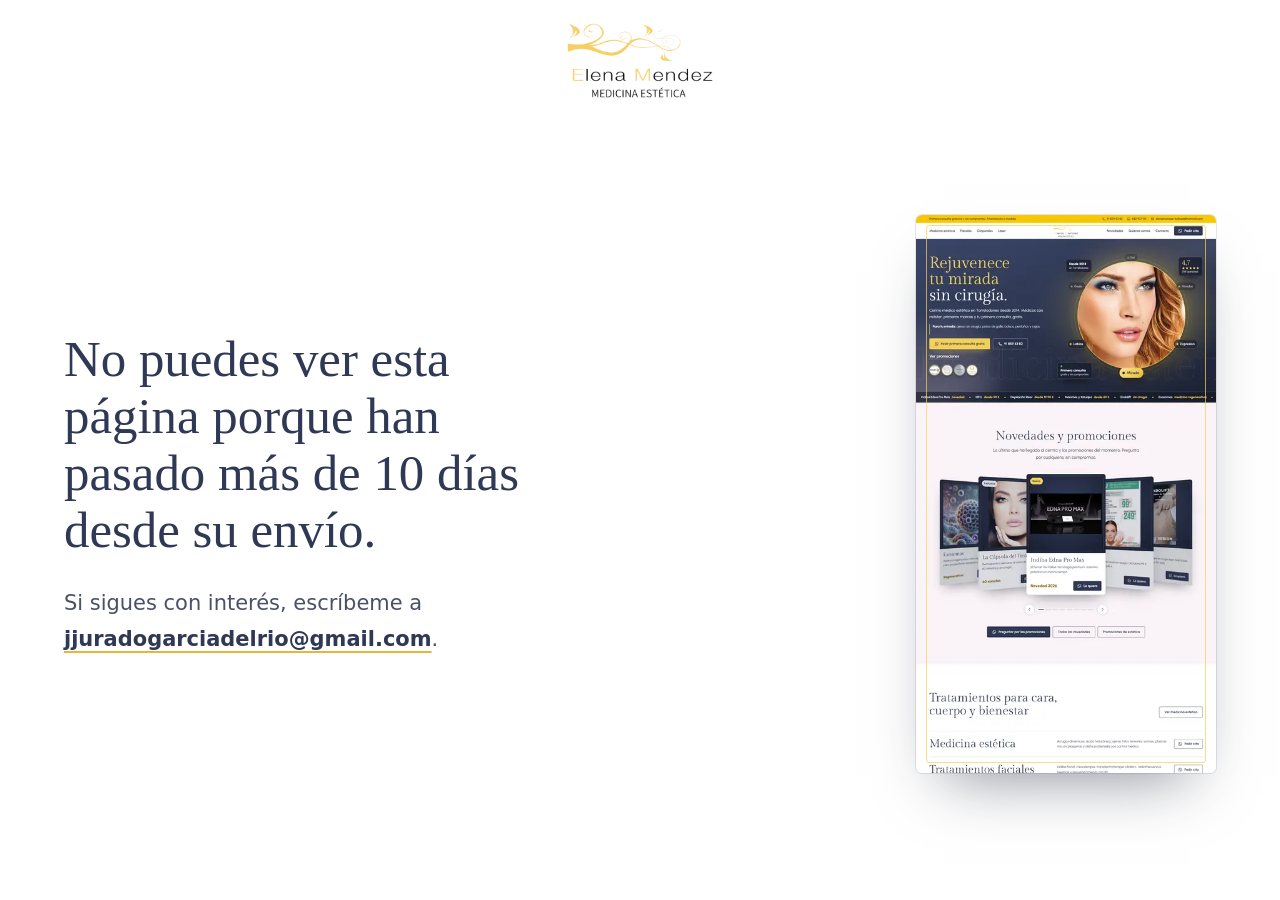
==== index.html @ e6a3e405 "fix: «Consultar financiación» sin marcar en reposo; azul solo con el cursor En la banda amarilla el " ====
<!doctype html>
<html lang="es">
<head>
<meta charset="utf-8">
<meta name="viewport" content="width=device-width, initial-scale=1, viewport-fit=cover">
<title>Medicina estética en Torrelodones | Elena Méndez</title>
<meta name="description" content="Centro médico estético en Torrelodones desde 2014: médicos con máster, láser, Indiba y belleza. 4,7 en Treatwell con 298 opiniones. Primera consulta gratis.">
<link rel="canonical" href="https://elenamendez-belleza.com/">
<!-- Prototipo de propuesta: fuera de los buscadores. En la web definitiva, quitar esta línea. -->
<meta name="robots" content="noindex, nofollow">
<meta name="theme-color" content="#2F3854">
<meta property="og:type" content="website">
<meta property="og:locale" content="es_ES">
<meta property="og:site_name" content="Elena Méndez Medicina Estética">
<meta property="og:title" content="Medicina estética sin cirugía en Torrelodones | Elena Méndez">
<meta property="og:description" content="Médicos con máster en medicina estética, aparatología de primeras marcas y la primera consulta gratis. C/ Nogal 1, Torrelodones.">
<meta property="og:url" content="https://elenamendez-belleza.com/">
<meta property="og:image" content="https://jjurado2026.github.io/elena-mendez-belleza/assets/img/hero-cara-1280.webp">
<meta property="og:image:type" content="image/webp">
<meta property="og:image:width" content="1280">
<meta property="og:image:height" content="668">
<meta property="og:image:alt" content="Retrato de la imagen de marca de Elena Méndez: mujer de ojos verdes con sombra azul y melena ondulada">
<meta name="twitter:card" content="summary_large_image">
<link rel="icon" href="assets/img/favicon.svg" type="image/svg+xml">
<link rel="apple-touch-icon" href="assets/img/apple-touch-icon.png">
<script>
  /* Caducidad: la propuesta se ve 10 días desde su envío (el día de envío cuenta). PROVISIONAL, como si se
     enviara el 27-oct-2026: visible hasta el jueves 5 de noviembre de 2026 a las 23:59 de Madrid
     (6-nov 00:00 CET = 5-nov 23:00 UTC). Ajustar al día real de envío. En local (file://) no caduca;
     ?caducada lo simula. */
  (function () {
    var fin = Date.UTC(2026, 10, 5, 23, 0);
    if (/[?&]caducada\b/.test(location.search) || (location.protocol !== 'file:' && !/^(localhost|127\.0\.0\.1)$/.test(location.hostname) && Date.now() >= fin)) {
      document.documentElement.style.display = 'none';
      location.replace('caducada.html');
    }
  })();
</script>
<script>
  /* Antes del primer pintado: ?ss (capturas) o «reducir movimiento» → «quieto»: nada se mueve y todo está
     en su estado final. Si no, «anima». Si base.js no llega, a los 4 s se pasa a «quieto». */
  (function (d) {
    var ss = /[?&]ss\b/.test(location.search);
    var q = ss || (window.matchMedia && matchMedia('(prefers-reduced-motion: reduce)').matches);
    d.classList.add(q ? 'quieto' : 'anima');
    if (ss) d.classList.add('captura');
    setTimeout(function () { if (!window.EM) { d.classList.remove('anima'); d.classList.add('quieto'); } }, 4000);
  })(document.documentElement);
</script>
<link rel="preload" href="assets/fonts/gilda-display-400.woff2" as="font" type="font/woff2" crossorigin>
<link rel="preload" href="assets/fonts/urbanist.woff2" as="font" type="font/woff2" crossorigin>
<link rel="preload" as="image" href="assets/img/hero-cara-1280.webp" imagesrcset="assets/img/hero-cara-960.webp 960w, assets/img/hero-cara-1280.webp 1280w, assets/img/hero-cara-1600.webp 1600w, assets/img/hero-cara-2000.webp 2000w, assets/img/hero-cara-2560.webp 2560w" imagesizes="(min-width: 900px) 140vh, 140vw" fetchpriority="high">
<link rel="stylesheet" href="assets/css/base.css?v=4">
<link rel="stylesheet" href="assets/css/home.css?v=4">
<script src="assets/js/base.js?v=4" defer></script>
<script src="assets/js/home.js?v=4" defer></script>
<script type="application/ld+json">
{
  "@context": "https://schema.org",
  "@type": ["MedicalClinic", "BeautySalon"],
  "@id": "https://elenamendez-belleza.com/#centro",
  "name": "Centro Médico Estético Elena Méndez",
  "alternateName": "Elena Mendez Medicina Estética",
  "description": "Centro médico estético y de belleza en Torrelodones (Madrid) desde 2014: medicina estética facial y corporal, láser, Indiba, tratamientos faciales y corporales, micropigmentación, depilación y masajes.",
  "url": "https://elenamendez-belleza.com/",
  "image": "https://jjurado2026.github.io/elena-mendez-belleza/assets/img/hero-cara-1280.webp",
  "logo": "https://jjurado2026.github.io/elena-mendez-belleza/assets/img/logo-elena-mendez.png",
  "telephone": "+34 918 59 53 82",
  "email": "elenamendez-belleza@hotmail.com",
  "foundingDate": "2014-09",
  "address": {
    "@type": "PostalAddress",
    "streetAddress": "Calle Nogal 1, local 16",
    "addressLocality": "Torrelodones",
    "addressRegion": "Madrid",
    "postalCode": "28250",
    "addressCountry": "ES"
  },
  "geo": { "@type": "GeoCoordinates", "latitude": 40.5753666, "longitude": -3.9310869 },
  "hasMap": "https://www.google.com/maps?cid=12832103278721951910",
  "openingHoursSpecification": [
    { "@type": "OpeningHoursSpecification", "dayOfWeek": ["Monday", "Tuesday", "Wednesday", "Thursday", "Friday"], "opens": "10:00", "closes": "20:00" },
    { "@type": "OpeningHoursSpecification", "dayOfWeek": "Saturday", "opens": "10:00", "closes": "14:00" }
  ],
  "aggregateRating": { "@type": "AggregateRating", "ratingValue": "4.7", "bestRating": "5", "reviewCount": "298" },
  "sameAs": ["https://www.instagram.com/elenamendezmedicinaestetica/", "https://www.facebook.com/Elenamendezbelleza/"]
}
</script>
</head>
<body>
<a class="saltar" href="#contenido">Saltar al contenido</a>

<!-- Barra superior: el amarillo de su web, con la primera consulta y los teléfonos -->
<div class="barra-sup">
  <div class="barra-sup__dentro">
    <p class="barra-sup__lema">Primera consulta gratuita y sin compromiso. Financiación a medida.</p>
    <ul class="barra-sup__datos">
      <li><a href="tel:+34918595382"><svg class="icono" viewBox="0 0 24 24" aria-hidden="true"><use href="#i-telefono"/></svg><span>91 859 53 82</span></a></li>
      <li><a data-wa="Hola, me gustaría pedir cita." href="https://wa.me/34682937011" target="_blank" rel="noopener"><svg class="icono" viewBox="0 0 24 24" aria-hidden="true"><use href="#i-whatsapp"/></svg><span>682 937 011</span></a></li>
      <li><a href="mailto:elenamendez-belleza@hotmail.com"><svg class="icono" viewBox="0 0 24 24" aria-hidden="true"><use href="#i-sobre"/></svg><span>elenamendez-belleza@hotmail.com</span></a></li>
    </ul>
  </div>
</div>

<!-- ═══════════ Cabecera fija: logo centrado, tratamientos a un lado, el centro al otro ═══════════ -->
<header class="cab" data-cab>
  <div class="cab__dentro">
    <button class="cab__boton-menu" type="button" aria-expanded="false" aria-controls="menu-movil" data-abre-menu>
      <span class="cab__hamburguesa" aria-hidden="true"><i></i><i></i></span>
      <span class="cab__boton-texto">Menú</span>
    </button>
    <nav class="cab__nav cab__nav--izq" aria-label="Tratamientos">
      <a class="cab__enlace" href="https://elenamendez-belleza.com/servicios/">Medicina estética</a>
      <a class="cab__enlace" href="https://elenamendez-belleza.com/faciales/">Faciales</a>
      <a class="cab__enlace" href="https://elenamendez-belleza.com/corporales/">Corporales</a>
      <a class="cab__enlace" href="https://elenamendez-belleza.com/depilacion-laser/">Láser</a>
    </nav>
    <a class="cab__logo" href="https://elenamendez-belleza.com/" aria-label="Elena Méndez Medicina Estética, inicio">
      <img src="assets/img/logo-elena-mendez.webp" width="422" height="216" alt="Elena Méndez Medicina Estética">
    </a>
    <nav class="cab__nav cab__nav--der" aria-label="El centro">
      <a class="cab__enlace" href="https://elenamendez-belleza.com/promociones-medicina-estetica/">Novedades</a>
      <a class="cab__enlace" href="https://elenamendez-belleza.com/quienes-somos/">Quiénes somos</a>
      <a class="cab__enlace" href="https://elenamendez-belleza.com/contacto/">Contacto</a>
      <a class="boton boton--cab" data-wa="Hola, me gustaría pedir cita." href="https://wa.me/34682937011?text=Hola%2C%20me%20gustar%C3%ADa%20pedir%20cita." target="_blank" rel="noopener">
        <svg class="icono" viewBox="0 0 24 24" aria-hidden="true"><use href="#i-whatsapp"/></svg><span>Pedir cita</span>
      </a>
    </nav>
    <a class="cab__llamar" href="tel:+34918595382" aria-label="Llamar al 91 859 53 82">
      <svg class="icono" viewBox="0 0 24 24" aria-hidden="true"><use href="#i-telefono"/></svg>
    </a>
  </div>
</header>

<!-- Menú del móvil: pantalla completa, a las páginas reales -->
<div class="menu-movil" id="menu-movil" hidden data-menu>
  <div class="menu-movil__dentro">
    <nav aria-label="Menú principal">
      <ul class="menu-movil__lista">
        <li><a href="https://elenamendez-belleza.com/servicios/">Medicina estética</a></li>
        <li><a href="https://elenamendez-belleza.com/faciales/">Faciales</a></li>
        <li><a href="https://elenamendez-belleza.com/corporales/">Corporales</a></li>
        <li><a href="https://elenamendez-belleza.com/depilacion-laser/">Depilación láser</a></li>
        <li><a href="https://elenamendez-belleza.com/micropigmentacion/">Micropigmentación</a></li>
        <li><a href="https://elenamendez-belleza.com/promociones-medicina-estetica/">Novedades</a></li>
        <li><a href="https://elenamendez-belleza.com/quienes-somos/">Quiénes somos</a></li>
        <li><a href="https://elenamendez-belleza.com/contacto/">Contacto</a></li>
      </ul>
      <ul class="menu-movil__secundaria">
        <li><a href="https://elenamendez-belleza.com/espacio-de-salud/">Espacio de salud</a></li>
        <li><a href="https://elenamendez-belleza.com/otros-tratamientos/">Novias, manos y pies</a></li>
        <li><a href="https://elenamendez-belleza.com/galeria/">Galería</a></li>
        <li><a href="https://elenamendez-belleza.com/blog/">Blog</a></li>
      </ul>
    </nav>
    <div class="menu-movil__pie">
      <a class="boton boton--oscuro" data-wa="Hola, me gustaría pedir cita." href="https://wa.me/34682937011?text=Hola%2C%20me%20gustar%C3%ADa%20pedir%20cita." target="_blank" rel="noopener"><svg class="icono" viewBox="0 0 24 24" aria-hidden="true"><use href="#i-whatsapp"/></svg><span>Pedir cita por WhatsApp</span></a>
      <p class="menu-movil__datos"><a href="tel:+34918595382">91 859 53 82</a> y <a href="tel:+34682937011">682 937 011</a><br>Lunes a viernes, de 10:00 a 20:00. Sábado, de 10:00 a 14:00.</p>
    </div>
  </div>
</div>

<main id="contenido">

<!-- ═══════════ 1 · Hero «Órbita de luz»: su cara de marca en un círculo de oro, las zonas en órbita ═══════════ -->
<section class="hero entrando" data-hero aria-labelledby="hero-titulo">
  <div class="hero__fondo" aria-hidden="true">
    <span class="hero__brillo hero__brillo--oro"></span>
    <span class="hero__brillo hero__brillo--rosa"></span>
    <div class="hero__fantasma" data-bucle><span>Medicina estética y belleza&nbsp;</span><span>Medicina estética y belleza&nbsp;</span></div>
    <span class="chispa" style="--x:6%;--d:13s;--t:.2s;--s:4px"></span>
    <span class="chispa" style="--x:14%;--d:17s;--t:4s;--s:3px"></span>
    <span class="chispa" style="--x:23%;--d:12s;--t:7s;--s:5px"></span>
    <span class="chispa" style="--x:31%;--d:15s;--t:2s;--s:3px"></span>
    <span class="chispa" style="--x:44%;--d:18s;--t:9s;--s:4px"></span>
    <span class="chispa" style="--x:52%;--d:14s;--t:1s;--s:3px"></span>
    <span class="chispa" style="--x:61%;--d:16s;--t:6s;--s:5px"></span>
    <span class="chispa" style="--x:69%;--d:12s;--t:3s;--s:3px"></span>
    <span class="chispa" style="--x:77%;--d:19s;--t:8s;--s:4px"></span>
    <span class="chispa" style="--x:84%;--d:13s;--t:5s;--s:3px"></span>
    <span class="chispa" style="--x:91%;--d:16s;--t:10s;--s:5px"></span>
    <span class="chispa" style="--x:97%;--d:14s;--t:2.5s;--s:3px"></span>
  </div>

  <div class="hero__dentro">
    <div class="hero__texto">
      <h1 class="hero__titulo" id="hero-titulo">
        <span class="visual-oculto">Medicina estética en Torrelodones: </span>
        <span class="hero__frases" aria-hidden="true" data-frases>
          <span class="hero__frase es-activa" data-zona="mirada"><span>Rejuvenece</span><span>tu mirada</span></span>
          <span class="hero__frase" data-zona="labios"><span>Realza</span><span>tus labios</span></span>
          <span class="hero__frase" data-zona="ovalo"><span>Redefine</span><span>tu óvalo</span></span>
          <span class="hero__frase" data-zona="piel"><span>Ilumina</span><span>tu piel</span></span>
          <span class="hero__frase" data-zona="pomulos"><span>Eleva</span><span>tus pómulos</span></span>
          <span class="hero__frase" data-zona="expresion"><span>Suaviza</span><span>tu expresión</span></span>
        </span>
        <span class="visual-oculto">rejuvenece tu mirada, realza tus labios, redefine tu óvalo, ilumina tu piel, eleva tus pómulos y suaviza tu expresión</span>
        <span class="hero__fijo">sin cirugía.</span>
      </h1>
      <p class="hero__entradilla">Centro médico estético en Torrelodones desde 2014. Médicos con máster, primeras marcas y tu primera consulta, gratis.</p>
      <p class="hero__panel" id="zona-panel" aria-live="polite" data-panel><strong>Para tu mirada:</strong> ojeras sin cirugía, patas de gallo, bolsas, pestañas y cejas.</p>
      <div class="acciones hero__acciones">
        <a class="boton boton--oro" data-wa="Hola, me gustaría pedir una primera consulta gratuita." href="https://wa.me/34682937011?text=Hola%2C%20me%20gustar%C3%ADa%20pedir%20una%20primera%20consulta%20gratuita." target="_blank" rel="noopener">
          <svg class="icono" viewBox="0 0 24 24" aria-hidden="true"><use href="#i-whatsapp"/></svg><span>Pedir primera consulta gratis</span>
        </a>
        <a class="boton boton--linea-clara hero__llamar" href="tel:+34918595382" aria-label="Llamar al 91 859 53 82">
          <svg class="icono" viewBox="0 0 24 24" aria-hidden="true"><use href="#i-telefono"/></svg><span class="solo-ancho">91 859 53 82</span>
        </a>
        <a class="enlace enlace--claro hero__promos" href="#novedades">Ver promociones</a>
      </div>
      <div class="hero__confianza">
        <ul class="insignias-mini" aria-label="Acreditaciones">
          <li><img src="assets/img/insignia-indiba-200.webp" width="200" height="200" alt="Centro Indiba Profesional" decoding="async"></li>
          <li><img src="assets/img/insignia-capsula-200.webp" width="200" height="200" alt="La Cápsula del Tiempo, BDR" decoding="async"></li>
          <li><img src="assets/img/insignia-mesoestetic-200.webp" width="200" height="200" alt="Mesoestetic, centro certificado en despigmentación" decoding="async"></li>
          <li><img src="assets/img/insignia-premiados-200.webp" width="200" height="200" alt="Premiados por la Asociación Española de Profesionales de la Imagen" decoding="async"></li>
        </ul>
      </div>
    </div>

    <div class="hero__escenario" data-escenario>
      <div class="arco" data-arco>
        <div class="arco__ventana">
          <img class="arco__foto"
               src="assets/img/hero-cara-1280.webp"
               srcset="assets/img/hero-cara-960.webp 960w, assets/img/hero-cara-1280.webp 1280w, assets/img/hero-cara-1600.webp 1600w, assets/img/hero-cara-2000.webp 2000w, assets/img/hero-cara-2560.webp 2560w"
               sizes="(min-width: 900px) 140vh, 140vw"
               width="1600" height="835" fetchpriority="high" decoding="async"
               alt="La imagen de marca de Elena Méndez: mujer de ojos verdes con sombra azul, labios rosados y melena ondulada, la misma de su fachada">
          <!-- El marcaje, en las coordenadas de la foto original: el círculo enseña de x 0 a 760 y de y 30 a 790 -->
          <svg class="marcaje" viewBox="0 30 760 760" aria-hidden="true" focusable="false">
            <g class="marca" data-zona="expresion"><circle class="marca__onda" cx="365" cy="140" r="34"/><circle class="marca__contorno" cx="365" cy="140" r="36.5"/><circle class="marca__anillo" cx="365" cy="140" r="34"/><circle class="marca__centro" cx="365" cy="140" r="5"/><g class="marca__trazo"><circle cx="300" cy="96" r="4.5"/><circle cx="345" cy="86" r="4.5"/><circle cx="392" cy="86" r="4.5"/><circle cx="436" cy="96" r="4.5"/><circle cx="342" cy="150" r="4.5"/><circle cx="390" cy="150" r="4.5"/></g></g>
            <g class="marca" data-zona="mirada"><circle class="marca__onda" cx="482" cy="208" r="40"/><circle class="marca__contorno" cx="482" cy="208" r="42.5"/><circle class="marca__anillo" cx="482" cy="208" r="40"/><circle class="marca__centro" cx="482" cy="208" r="5"/><g class="marca__trazo"><circle cx="452" cy="262" r="4.5"/><circle cx="486" cy="268" r="4.5"/><circle cx="518" cy="258" r="4.5"/><circle cx="86" cy="172" r="4.5"/><circle cx="76" cy="204" r="4.5"/><circle cx="86" cy="236" r="4.5"/></g></g>
            <g class="marca" data-zona="pomulos"><circle class="marca__onda" cx="500" cy="318" r="32"/><circle class="marca__contorno" cx="500" cy="318" r="34.5"/><circle class="marca__anillo" cx="500" cy="318" r="32"/><circle class="marca__centro" cx="500" cy="318" r="5"/><g class="marca__trazo"><circle cx="408" cy="372" r="4"/><circle cx="428" cy="360" r="4"/><circle cx="448" cy="348" r="4"/><circle cx="468" cy="337" r="4"/><circle cx="487" cy="327" r="4"/><circle cx="506" cy="317" r="4"/><circle cx="524" cy="307" r="4"/><path d="M516 296 L540 299 L526 318"/></g></g>
            <g class="marca" data-zona="piel"><circle class="marca__onda" cx="470" cy="412" r="30"/><circle class="marca__contorno" cx="470" cy="412" r="32.5"/><circle class="marca__anillo" cx="470" cy="412" r="30"/><circle class="marca__centro" cx="470" cy="412" r="5"/><g class="marca__trazo"><circle cx="118" cy="330" r="4"/><circle cx="148" cy="330" r="4"/><circle cx="178" cy="330" r="4"/><circle cx="118" cy="360" r="4"/><circle cx="148" cy="360" r="4"/><circle cx="178" cy="360" r="4"/><circle cx="118" cy="390" r="4"/><circle cx="148" cy="390" r="4"/><circle cx="178" cy="390" r="4"/></g></g>
            <g class="marca" data-zona="labios"><circle class="marca__onda" cx="352" cy="540" r="44"/><circle class="marca__contorno" cx="352" cy="540" r="46.5"/><circle class="marca__anillo" cx="352" cy="540" r="44"/><circle class="marca__centro" cx="352" cy="540" r="5"/><g class="marca__trazo"><circle cx="276" cy="512" r="4"/><circle cx="312" cy="500" r="4"/><circle cx="350" cy="498" r="4"/><circle cx="390" cy="500" r="4"/><circle cx="428" cy="506" r="4"/><circle cx="300" cy="588" r="4"/><circle cx="350" cy="598" r="4"/><circle cx="400" cy="586" r="4"/></g></g>
            <g class="marca" data-zona="ovalo"><circle class="marca__onda" cx="470" cy="632" r="32"/><circle class="marca__contorno" cx="470" cy="632" r="34.5"/><circle class="marca__anillo" cx="470" cy="632" r="32"/><circle class="marca__centro" cx="470" cy="632" r="5"/><g class="marca__trazo"><circle cx="404" cy="694" r="4"/><circle cx="426" cy="678" r="4"/><circle cx="446" cy="658" r="4"/><circle cx="463" cy="636" r="4"/><circle cx="478" cy="612" r="4"/><circle cx="492" cy="588" r="4"/><circle cx="505" cy="563" r="4"/><circle cx="517" cy="538" r="4"/><path d="M503 530 L522 515 L530 538"/></g></g>
          </svg>
          <span class="arco__escaner" aria-hidden="true"><i></i></span>
          <span class="arco__lama arco__lama--izq" aria-hidden="true"></span>
          <span class="arco__lama arco__lama--der" aria-hidden="true"></span>
        </div>
      </div>

      <!-- Las seis zonas giran alrededor del círculo; la que pasa por delante cambia el titular y la que se pulsa dibuja su marcaje -->
      <ul class="orbita" data-orbita aria-label="¿Qué te gustaría mejorar?">
        <li class="astro" data-zona="mirada"><button class="astro__boton" type="button" aria-pressed="true" aria-controls="zona-panel"><span class="astro__cuerpo">Mirada</span></button></li>
        <li class="astro" data-zona="labios"><button class="astro__boton" type="button" aria-pressed="false" aria-controls="zona-panel"><span class="astro__cuerpo">Labios</span></button></li>
        <li class="astro" data-zona="ovalo"><button class="astro__boton" type="button" aria-pressed="false" aria-controls="zona-panel"><span class="astro__cuerpo">Óvalo</span></button></li>
        <li class="astro" data-zona="piel"><button class="astro__boton" type="button" aria-pressed="false" aria-controls="zona-panel"><span class="astro__cuerpo">Piel</span></button></li>
        <li class="astro" data-zona="pomulos"><button class="astro__boton" type="button" aria-pressed="false" aria-controls="zona-panel"><span class="astro__cuerpo">Pómulos</span></button></li>
        <li class="astro" data-zona="expresion"><button class="astro__boton" type="button" aria-pressed="false" aria-controls="zona-panel"><span class="astro__cuerpo">Expresión</span></button></li>
      </ul>

      <a class="flota flota--nota" href="https://www.treatwell.es/establecimiento/centro-medico-estetico-elena-mendez/" target="_blank" rel="noopener" aria-label="4,7 de 5 en Treatwell, con 298 opiniones">
        <span class="flota__cuerpo"><span class="flota__cifra">4,7</span><span class="estrellas" aria-hidden="true"><svg viewBox="0 0 120 22"><use href="#i-estrellas"/></svg></span><span class="flota__texto">298 opiniones</span></span>
      </a>
      <a class="flota flota--consulta" data-wa="Hola, me gustaría pedir una primera consulta gratuita." href="https://wa.me/34682937011" target="_blank" rel="noopener">
        <span class="flota__cuerpo"><span class="flota__punto" aria-hidden="true"></span><span class="flota__fuerte">Primera consulta</span><span class="flota__texto">gratis y sin compromiso</span></span>
      </a>
      <div class="flota flota--anos">
        <span class="flota__cuerpo"><span class="flota__fuerte">Desde 2014</span><span class="flota__texto">en Torrelodones</span></span>
      </div>
    </div>
  </div>

  <!-- Cinta de promociones con su precio -->
  <div class="hero__cinta" aria-label="Promociones del momento">
    <div class="hero__cinta-pista" data-bucle data-duplica>
      <ul class="hero__cinta-grupo">
        <li><a data-wa="Hola, me interesa el Indiba Edna Pro Max." href="https://wa.me/34682937011" target="_blank" rel="noopener">Indiba Edna Pro Max <b>novedad</b></a></li>
        <li><a data-wa="Hola, me interesa el HIFU." href="https://wa.me/34682937011" target="_blank" rel="noopener">HIFU <b>desde 99&nbsp;€</b></a></li>
        <li><a data-wa="Hola, me interesa la depilación láser." href="https://wa.me/34682937011" target="_blank" rel="noopener">Depilación láser <b>desde 19,90&nbsp;€</b></a></li>
        <li><a data-wa="Hola, me interesa la eliminación de manchas o tatuajes con láser." href="https://wa.me/34682937011" target="_blank" rel="noopener">Manchas y tatuajes <b>desde 69&nbsp;€</b></a></li>
        <li><a data-wa="Hola, me interesa el Endolift." href="https://wa.me/34682937011" target="_blank" rel="noopener">Endolift <b>sin cirugía</b></a></li>
        <li><a data-wa="Hola, me interesan los exosomas." href="https://wa.me/34682937011" target="_blank" rel="noopener">Exosomas <b>medicina regenerativa</b></a></li>
        <li><a data-wa="Hola, me gustaría pedir una primera consulta gratuita." href="https://wa.me/34682937011" target="_blank" rel="noopener">Primera consulta <b>gratis</b></a></li>
        <li><a data-wa="Hola, me gustaría información sobre la financiación." href="https://wa.me/34682937011" target="_blank" rel="noopener">Financiación <b>a medida</b></a></li>
      </ul>
    </div>
  </div>
</section>

<!-- ═══════════ 2 · Novedades y promociones: carrusel 3D ═══════════ -->
<section class="seccion novedades" id="novedades" aria-labelledby="nov-titulo" data-novedades>
  <div class="contenedor">
    <div class="sec-cabeza sec-cabeza--centro">
      <h2 class="titulo-2" id="nov-titulo">Novedades y promociones</h2>
      <p class="sec-cabeza__texto">Lo último que ha llegado al centro y las promociones del momento. Pregunta por cualquiera, sin compromiso.</p>
    </div>
  </div>
  <div class="carrusel" data-carrusel aria-roledescription="carrusel" aria-label="Novedades y promociones">
    <div class="carrusel__escena" data-escena-carrusel>
      <article class="tarjeta" aria-roledescription="diapositiva" aria-label="Indiba Edna Pro Max">
        <div class="tarjeta__medio">
          <video class="tarjeta__video" muted loop playsinline preload="none" poster="assets/img/nov-indiba-960.webp" width="960" height="540" aria-label="Presentación del Indiba Edna Pro Max"><source src="assets/video/indiba-edna-pro-max.mp4" type="video/mp4"></video>
          <span class="tarjeta__sello">Nuevo</span>
        </div>
        <div class="tarjeta__cuerpo">
          <h3 class="tarjeta__nombre">Indiba Edna Pro Max</h3>
          <p class="tarjeta__linea">El Ferrari de Indiba: tecnología premium, máxima potencia en menos tiempo.</p>
          <div class="tarjeta__pie"><span class="tarjeta__precio">Novedad 2026</span><a class="boton boton--principal tarjeta__boton" data-wa="Hola, me interesa el Indiba Edna Pro Max." href="https://wa.me/34682937011" target="_blank" rel="noopener"><svg class="icono" viewBox="0 0 24 24" aria-hidden="true"><use href="#i-whatsapp"/></svg><span>Lo quiero</span></a></div>
        </div>
      </article>
      <article class="tarjeta" aria-roledescription="diapositiva" aria-label="HIFU">
        <div class="tarjeta__medio"><img data-src="assets/img/nov-hifu-800.webp" data-srcset="assets/img/nov-hifu-500.webp 500w, assets/img/nov-hifu-800.webp 800w" sizes="(min-width: 900px) 25vw, 70vw" width="500" height="699" alt="Cartel de HIFU: una zona 99 euros, facial completo 249 euros"></div>
        <div class="tarjeta__cuerpo">
          <h3 class="tarjeta__nombre">HIFU</h3>
          <p class="tarjeta__linea">Rejuvenecimiento facial sin cirugía. Una zona 99&nbsp;€, facial completo 249&nbsp;€.</p>
          <div class="tarjeta__pie"><span class="tarjeta__precio">desde 99&nbsp;€</span><a class="boton boton--principal tarjeta__boton" data-wa="Hola, me interesa el HIFU." href="https://wa.me/34682937011" target="_blank" rel="noopener"><svg class="icono" viewBox="0 0 24 24" aria-hidden="true"><use href="#i-whatsapp"/></svg><span>Lo quiero</span></a></div>
        </div>
      </article>
      <article class="tarjeta" aria-roledescription="diapositiva" aria-label="Endolift">
        <div class="tarjeta__medio">
          <video class="tarjeta__video" muted loop playsinline preload="none" poster="assets/img/nov-endolift-540.webp" width="540" height="960" aria-label="Tratamiento de Endolift en una cabina de Elena Méndez"><source src="assets/video/endolift.mp4" type="video/mp4"></video>
          <span class="tarjeta__sello">Nuevo</span>
        </div>
        <div class="tarjeta__cuerpo">
          <h3 class="tarjeta__nombre">Endolift</h3>
          <p class="tarjeta__linea">Lifting facial y corporal sin cirugía: láser bajo la piel que tensa y reafirma. Sin baja.</p>
          <div class="tarjeta__pie"><span class="tarjeta__precio">Sin cirugía</span><a class="boton boton--principal tarjeta__boton" data-wa="Hola, me interesa el Endolift." href="https://wa.me/34682937011" target="_blank" rel="noopener"><svg class="icono" viewBox="0 0 24 24" aria-hidden="true"><use href="#i-whatsapp"/></svg><span>Lo quiero</span></a></div>
        </div>
      </article>
      <article class="tarjeta" aria-roledescription="diapositiva" aria-label="Depilación láser">
        <div class="tarjeta__medio"><img data-src="assets/img/nov-depilacion-759.webp" data-srcset="assets/img/nov-depilacion-480.webp 480w, assets/img/nov-depilacion-759.webp 759w" sizes="(min-width: 900px) 25vw, 70vw" width="759" height="829" alt="Cartel de depilación con doble sistema, láser de diodo e IPL SHR: zona pequeña 19,90 euros"></div>
        <div class="tarjeta__cuerpo">
          <h3 class="tarjeta__nombre">Depilación láser</h3>
          <p class="tarjeta__linea">Doble sistema, diodo SLD e IPL SHR: todo tipo de vello en todo tipo de piel.</p>
          <div class="tarjeta__pie"><span class="tarjeta__precio">desde 19,90&nbsp;€</span><a class="boton boton--principal tarjeta__boton" data-wa="Hola, me interesa la depilación láser." href="https://wa.me/34682937011" target="_blank" rel="noopener"><svg class="icono" viewBox="0 0 24 24" aria-hidden="true"><use href="#i-whatsapp"/></svg><span>Lo quiero</span></a></div>
        </div>
      </article>
      <article class="tarjeta" aria-roledescription="diapositiva" aria-label="Labios con ácido hialurónico">
        <div class="tarjeta__medio"><img data-src="assets/img/nov-labios-811.webp" data-srcset="assets/img/nov-labios-480.webp 480w, assets/img/nov-labios-811.webp 811w" sizes="(min-width: 900px) 25vw, 70vw" width="811" height="811" alt="Labios antes y después de un tratamiento con ácido hialurónico"></div>
        <div class="tarjeta__cuerpo">
          <h3 class="tarjeta__nombre">Labios con ácido hialurónico</h3>
          <p class="tarjeta__linea">Volumen natural y armónico. La primera consulta es gratuita.</p>
          <div class="tarjeta__pie"><span class="tarjeta__precio">Consulta gratis</span><a class="boton boton--principal tarjeta__boton" data-wa="Hola, me interesa el ácido hialurónico en labios." href="https://wa.me/34682937011" target="_blank" rel="noopener"><svg class="icono" viewBox="0 0 24 24" aria-hidden="true"><use href="#i-whatsapp"/></svg><span>Lo quiero</span></a></div>
        </div>
      </article>
      <article class="tarjeta" aria-roledescription="diapositiva" aria-label="Manchas y tatuajes">
        <div class="tarjeta__medio"><img data-src="assets/img/nov-manchas-717.webp" data-srcset="assets/img/nov-manchas-480.webp 480w, assets/img/nov-manchas-717.webp 717w" sizes="(min-width: 900px) 25vw, 70vw" width="717" height="738" alt="Cartel de eliminación de manchas y tatuajes con láser: zona pequeña 69 euros, mediana 89, grande 119"></div>
        <div class="tarjeta__cuerpo">
          <h3 class="tarjeta__nombre">Manchas y tatuajes</h3>
          <p class="tarjeta__linea">Nanoláser STP y láser ND-YAG. Zona pequeña 69&nbsp;€, mediana 89&nbsp;€, grande 119&nbsp;€.</p>
          <div class="tarjeta__pie"><span class="tarjeta__precio">desde 69&nbsp;€</span><a class="boton boton--principal tarjeta__boton" data-wa="Hola, me interesa la eliminación de manchas o tatuajes con láser." href="https://wa.me/34682937011" target="_blank" rel="noopener"><svg class="icono" viewBox="0 0 24 24" aria-hidden="true"><use href="#i-whatsapp"/></svg><span>Lo quiero</span></a></div>
        </div>
      </article>
      <article class="tarjeta" aria-roledescription="diapositiva" aria-label="Exosomas">
        <div class="tarjeta__medio"><img data-src="assets/img/nov-exosomas-736.webp" data-srcset="assets/img/nov-exosomas-368.webp 368w, assets/img/nov-exosomas-736.webp 736w" sizes="(min-width: 900px) 25vw, 70vw" width="368" height="371" alt="Ilustración de exosomas, nanopartículas para la regeneración de la piel"></div>
        <div class="tarjeta__cuerpo">
          <h3 class="tarjeta__nombre">Exosomas</h3>
          <p class="tarjeta__linea">Medicina regenerativa: más colágeno y elastina para una piel firme, hidratada y luminosa.</p>
          <div class="tarjeta__pie"><span class="tarjeta__precio">Regenerativa</span><a class="boton boton--principal tarjeta__boton" data-wa="Hola, me interesan los exosomas." href="https://wa.me/34682937011" target="_blank" rel="noopener"><svg class="icono" viewBox="0 0 24 24" aria-hidden="true"><use href="#i-whatsapp"/></svg><span>Lo quiero</span></a></div>
        </div>
      </article>
      <article class="tarjeta" aria-roledescription="diapositiva" aria-label="La Cápsula del Tiempo">
        <div class="tarjeta__medio"><img data-src="assets/img/nov-capsula-630.webp" data-srcset="assets/img/nov-capsula-315.webp 315w, assets/img/nov-capsula-630.webp 630w" sizes="(min-width: 900px) 25vw, 70vw" width="315" height="387" alt="La Cápsula del Tiempo de BDR: el rostro recupera el aspecto de hace años en 60 minutos"><span class="tarjeta__sello tarjeta__sello--claro">Exclusiva</span></div>
        <div class="tarjeta__cuerpo">
          <h3 class="tarjeta__nombre">La Cápsula del Tiempo</h3>
          <p class="tarjeta__linea">Dermacéutica alemana: el rostro de hace años en 60 minutos y sin cirugía.</p>
          <div class="tarjeta__pie"><span class="tarjeta__precio">60 minutos</span><a class="boton boton--principal tarjeta__boton" data-wa="Hola, me interesa La Cápsula del Tiempo." href="https://wa.me/34682937011" target="_blank" rel="noopener"><svg class="icono" viewBox="0 0 24 24" aria-hidden="true"><use href="#i-whatsapp"/></svg><span>Lo quiero</span></a></div>
        </div>
      </article>
    </div>
    <div class="carrusel__control">
      <button class="carrusel__flecha" type="button" data-carrusel-ant aria-label="Novedad anterior"><span class="carrusel__flecha-cuerpo"><svg class="icono" viewBox="0 0 24 24" aria-hidden="true"><use href="#i-izquierda"/></svg></span></button>
      <ol class="carrusel__puntos" data-carrusel-puntos aria-hidden="true"></ol>
      <button class="carrusel__flecha" type="button" data-carrusel-sig aria-label="Novedad siguiente"><span class="carrusel__flecha-cuerpo"><svg class="icono" viewBox="0 0 24 24" aria-hidden="true"><use href="#i-derecha"/></svg></span></button>
    </div>
  </div>
  <div class="contenedor">
    <div class="acciones acciones--centro">
      <a class="boton boton--principal" data-wa="Hola, me gustaría información sobre las promociones del mes." href="https://wa.me/34682937011" target="_blank" rel="noopener"><svg class="icono" viewBox="0 0 24 24" aria-hidden="true"><use href="#i-whatsapp"/></svg><span>Preguntar por las promociones</span></a>
      <a class="boton boton--linea" href="https://elenamendez-belleza.com/promociones-medicina-estetica/">Todas las novedades</a>
      <a class="boton boton--linea" href="https://elenamendez-belleza.com/promociones-estetica/">Promociones de estética</a>
    </div>
  </div>
</section>

<!-- ═══════════ 3 · Tratamientos: índice con la foto de cada página flotando junto al cursor ═══════════ -->
<section class="seccion tratamientos" aria-labelledby="trat-titulo" data-tratamientos>
  <div class="contenedor">
    <div class="sec-cabeza sec-cabeza--fila">
      <h2 class="titulo-2" id="trat-titulo">Tratamientos para cara, cuerpo y bienestar</h2>
      <a class="boton boton--linea" href="https://elenamendez-belleza.com/servicios/">Ver medicina estética</a>
    </div>
    <ul class="indice" data-indice>
      <li class="indice__fila">
        <a class="indice__enlace" href="https://elenamendez-belleza.com/servicios/" data-flota="assets/img/cat-medicina-745.webp" data-flota-r="1.559">
          <span class="indice__miniatura"><img data-foto src="assets/img/cat-medicina-400.webp" width="745" height="478" alt="Una doctora explica un tratamiento a una paciente en la consulta" loading="lazy" decoding="async"></span>
          <span class="indice__nombre">Medicina estética</span>
          <span class="indice__lista">Arrugas dinámicas, ácido hialurónico, ojeras, hilos tensores, varices, plasma rico en plaquetas y dieta proteinada con control médico.</span>
        </a>
        <a class="boton boton--linea indice__cita" data-wa="Hola, me gustaría pedir cita para medicina estética." href="https://wa.me/34682937011" target="_blank" rel="noopener"><svg class="icono" viewBox="0 0 24 24" aria-hidden="true"><use href="#i-whatsapp"/></svg><span>Pedir cita</span></a>
      </li>
      <li class="indice__fila">
        <a class="indice__enlace" href="https://elenamendez-belleza.com/faciales/" data-flota="assets/img/cat-faciales-1000.webp" data-flota-r="1.538">
          <span class="indice__miniatura"><img data-foto src="assets/img/cat-faciales-500.webp" width="500" height="325" alt="Rostro de mujer con la piel luminosa y gotas de agua" loading="lazy" decoding="async"></span>
          <span class="indice__nombre">Tratamientos faciales</span>
          <span class="indice__lista">Indiba facial, mesoterapia, transdermoterapia «Roller», radiofrecuencia, peelings y rejuvenecimiento con IPL.</span>
        </a>
        <a class="boton boton--linea indice__cita" data-wa="Hola, me gustaría pedir cita para un tratamiento facial." href="https://wa.me/34682937011" target="_blank" rel="noopener"><svg class="icono" viewBox="0 0 24 24" aria-hidden="true"><use href="#i-whatsapp"/></svg><span>Pedir cita</span></a>
      </li>
      <li class="indice__fila">
        <a class="indice__enlace" href="https://elenamendez-belleza.com/corporales/" data-flota="assets/img/cat-corporales-1140.webp" data-flota-r="1.9">
          <span class="indice__miniatura"><img data-foto src="assets/img/cat-corporales-570.webp" width="570" height="300" alt="Cintura de mujer con una cinta métrica" loading="lazy" decoding="async"></span>
          <span class="indice__nombre">Corporales</span>
          <span class="indice__lista">Ultracavitación, vacumterapia, radiofrecuencia, mesoterapia, presoterapia y Bodyshock.</span>
        </a>
        <a class="boton boton--linea indice__cita" data-wa="Hola, me gustaría pedir cita para un tratamiento corporal." href="https://wa.me/34682937011" target="_blank" rel="noopener"><svg class="icono" viewBox="0 0 24 24" aria-hidden="true"><use href="#i-whatsapp"/></svg><span>Pedir cita</span></a>
      </li>
      <li class="indice__fila">
        <a class="indice__enlace" href="https://elenamendez-belleza.com/depilacion-laser/" data-flota="assets/img/cat-laser-1140.webp" data-flota-r="1.9">
          <span class="indice__miniatura"><img data-foto src="assets/img/cat-laser-570.webp" width="570" height="300" alt="Mujer de perfil con un vestido negro" loading="lazy" decoding="async"></span>
          <span class="indice__nombre">Depilación láser</span>
          <span class="indice__lista">Láser de diodo, IPL SHR y cera. Cualquier tipo de pelo y de piel, incluso pieles oscuras.</span>
        </a>
        <a class="boton boton--linea indice__cita" data-wa="Hola, me gustaría pedir cita para depilación láser." href="https://wa.me/34682937011" target="_blank" rel="noopener"><svg class="icono" viewBox="0 0 24 24" aria-hidden="true"><use href="#i-whatsapp"/></svg><span>Pedir cita</span></a>
      </li>
      <li class="indice__fila">
        <a class="indice__enlace" href="https://elenamendez-belleza.com/micropigmentacion/" data-flota="assets/img/cat-micropigmentacion-1140.webp" data-flota-r="1.9">
          <span class="indice__miniatura"><img data-foto src="assets/img/cat-micropigmentacion-570.webp" width="570" height="300" alt="Mirada con pestañas largas y cejas definidas" loading="lazy" decoding="async"></span>
          <span class="indice__nombre">Micropigmentación y pestañas</span>
          <span class="indice__lista">Cejas pelo a pelo, eyeliner, labios, pestañas volumen ruso, permanente y tinte.</span>
        </a>
        <a class="boton boton--linea indice__cita" data-wa="Hola, me gustaría pedir cita para micropigmentación o pestañas." href="https://wa.me/34682937011" target="_blank" rel="noopener"><svg class="icono" viewBox="0 0 24 24" aria-hidden="true"><use href="#i-whatsapp"/></svg><span>Pedir cita</span></a>
      </li>
      <li class="indice__fila">
        <a class="indice__enlace" href="https://elenamendez-belleza.com/espacio-de-salud/" data-flota="assets/img/cat-salud-1140.webp" data-flota-r="1.9">
          <span class="indice__miniatura"><img data-foto src="assets/img/cat-salud-570.webp" width="570" height="300" alt="Mujer recibiendo un masaje relajante en la espalda" loading="lazy" decoding="async"></span>
          <span class="indice__nombre">Espacio de salud</span>
          <span class="indice__lista">Masajes relajantes y terapéuticos, Kobido, piedras volcánicas, ayurveda, reiki y reflexología.</span>
        </a>
        <a class="boton boton--linea indice__cita" data-wa="Hola, me gustaría pedir cita para un masaje." href="https://wa.me/34682937011" target="_blank" rel="noopener"><svg class="icono" viewBox="0 0 24 24" aria-hidden="true"><use href="#i-whatsapp"/></svg><span>Pedir cita</span></a>
      </li>
      <li class="indice__fila">
        <a class="indice__enlace" href="https://elenamendez-belleza.com/otros-tratamientos/" data-flota="assets/img/cat-novias-1140.webp" data-flota-r="1.9">
          <span class="indice__miniatura"><img data-foto src="assets/img/cat-novias-570.webp" width="570" height="300" alt="Novia con velo de encaje" loading="lazy" decoding="async"></span>
          <span class="indice__nombre">Novias, manos y pies</span>
          <span class="indice__lista">Programas de novia y comunión, manicura y pedicura, uñas de gel y acrílico y maquillaje.</span>
        </a>
        <a class="boton boton--linea indice__cita" data-wa="Hola, me gustaría información sobre los programas de novia." href="https://wa.me/34682937011" target="_blank" rel="noopener"><svg class="icono" viewBox="0 0 24 24" aria-hidden="true"><use href="#i-whatsapp"/></svg><span>Pedir cita</span></a>
      </li>
    </ul>
  </div>
  <div class="flotante" aria-hidden="true" data-flotante><span class="flotante__cuerpo"><img alt="" data-flotante-a><img alt="" data-flotante-b></span></div>
</section>

<!-- ═══════════ 4 · La banda amarilla de su web: sus tratamientos en dos cintas y la financiación ═══════════ -->
<section class="banda" aria-labelledby="banda-titulo">
  <div class="banda__cinta" data-bucle data-duplica aria-hidden="true">
    <div class="banda__grupo"><span>Medicina estética</span><i></i><span>Relleno de arrugas dinámicas</span><i></i><span>Rellenos dérmicos</span><i></i><span>Ácido hialurónico</span><i></i><span>Radiesse</span><i></i><span>Hilos tensores</span><i></i><span>Relleno de ojeras</span><i></i><span>Alzamiento de pómulos</span><i></i></div>
  </div>
  <div class="contenedor banda__dentro">
    <div class="banda__texto">
      <h2 class="banda__titulo" id="banda-titulo">Tratamientos y servicios de medicina estética avanzada en Torrelodones</h2>
      <p class="banda__frase">Financiación a medida en nuestros servicios. Consúltanos sin compromiso.</p>
      <div class="acciones">
        <a class="boton boton--linea" data-wa="Hola, me gustaría información sobre la financiación." href="https://wa.me/34682937011" target="_blank" rel="noopener"><svg class="icono" viewBox="0 0 24 24" aria-hidden="true"><use href="#i-whatsapp"/></svg><span>Consultar financiación</span></a>
        <a class="boton boton--linea" href="tel:+34918595382"><svg class="icono" viewBox="0 0 24 24" aria-hidden="true"><use href="#i-telefono"/></svg><span>91 859 53 82</span></a>
      </div>
    </div>
    <a class="sello-cita" data-wa="Hola, me gustaría pedir cita." href="https://wa.me/34682937011" target="_blank" rel="noopener" aria-label="Pide tu cita por WhatsApp">
      <span class="sello-cita__cuerpo">
        <svg class="sello-cita__giro" viewBox="0 0 200 200" aria-hidden="true" data-bucle>
          <defs><path id="sello-cita-circulo" d="M100,100 m-76,0 a76,76 0 1,1 152,0 a76,76 0 1,1 -152,0"/></defs>
          <text><textPath href="#sello-cita-circulo" textLength="472" lengthAdjust="spacing">Pide tu cita · Primera consulta gratis · </textPath></text>
        </svg>
        <svg class="sello-cita__icono" viewBox="0 0 24 24" aria-hidden="true"><use href="#i-whatsapp"/></svg>
      </span>
    </a>
  </div>
  <div class="banda__cinta banda__cinta--inversa" data-bucle data-duplica aria-hidden="true">
    <div class="banda__grupo"><span>Rejuvenecimiento de cuello</span><i></i><span>Rejuvenecimiento de brazos</span><i></i><span>Flacidez facial y corporal</span><i></i><span>Rejuvenecimiento de manos</span><i></i><span>Obesidad</span><i></i><span>Indiba</span><i></i><span>Dieta proteinada</span><i></i></div>
  </div>
</section>

<!-- ═══════════ 5 · Medicina estética, en manos de médicos (banda azul noche) ═══════════ -->
<section class="seccion medicina" aria-labelledby="med-titulo" data-medicina>
  <div class="contenedor medicina__rejilla">
    <div class="medicina__texto">
      <h2 class="titulo-2" id="med-titulo">Medicina estética, en manos de médicos</h2>
      <p class="medicina__entradilla">Neuromoduladores, ácido hialurónico, hilos, inductores de colágeno, mesoterapia, láser… aplicados por doctores de máxima confianza, avalados por un máster en medicina estética y con productos médicos de primeras marcas.</p>
      <ul class="datos" data-datos>
        <li class="dato">
          <svg class="dato__icono" viewBox="0 0 32 32" aria-hidden="true"><use href="#i-escudo"/></svg>
          <span class="dato__titulo">Centro sanitario autorizado</span>
          <span class="dato__texto">Consejería de Sanidad de la Comunidad de Madrid, SS01144</span>
        </li>
        <li class="dato">
          <svg class="dato__icono" viewBox="0 0 32 32" aria-hidden="true"><use href="#i-birrete"/></svg>
          <span class="dato__titulo">Médicos con máster</span>
          <span class="dato__texto">En medicina estética y en formación continua</span>
        </li>
        <li class="dato">
          <svg class="dato__icono" viewBox="0 0 32 32" aria-hidden="true"><use href="#i-consulta"/></svg>
          <span class="dato__titulo">Primera consulta gratis</span>
          <span class="dato__texto">Diagnóstico y presupuesto, sin compromiso</span>
        </li>
        <li class="dato">
          <svg class="dato__icono" viewBox="0 0 32 32" aria-hidden="true"><use href="#i-plazos"/></svg>
          <span class="dato__titulo">Financiación a medida</span>
          <span class="dato__texto">En todos nuestros servicios</span>
        </li>
      </ul>
      <div class="acciones">
        <a class="boton boton--oro" data-wa="Hola, me gustaría pedir una primera consulta gratuita." href="https://wa.me/34682937011" target="_blank" rel="noopener"><svg class="icono" viewBox="0 0 24 24" aria-hidden="true"><use href="#i-whatsapp"/></svg><span>Pedir primera consulta</span></a>
        <a class="boton boton--linea-clara" href="tel:+34918595382"><svg class="icono" viewBox="0 0 24 24" aria-hidden="true"><use href="#i-telefono"/></svg><span>Llamar</span></a>
        <a class="boton boton--linea-clara" href="https://elenamendez-belleza.com/quienes-somos/">Conoce el centro</a>
      </div>
    </div>
    <figure class="medicina__figura">
      <span class="medicina__marco medicina__marco--grande encuadre"><img class="medicina__foto" data-foto src="assets/img/medicina-960.webp" srcset="assets/img/medicina-480.webp 480w, assets/img/medicina-720.webp 720w, assets/img/medicina-960.webp 960w, assets/img/medicina-1382.webp 1382w" sizes="(min-width: 960px) 36vw, 80vw" width="1382" height="922" alt="Mujer de labios rojos sobre fondo rosa, la imagen de la sección de medicina estética de Elena Méndez" loading="lazy" decoding="async"></span>
      <span class="medicina__marco medicina__marco--doctores encuadre"><img class="medicina__foto" data-foto src="assets/img/cat-medicina-745.webp" srcset="assets/img/cat-medicina-400.webp 400w, assets/img/cat-medicina-745.webp 745w" sizes="(min-width: 960px) 22vw, 54vw" width="745" height="478" alt="Una doctora explica un tratamiento a una paciente en la consulta" loading="lazy" decoding="async"></span>
      <div class="sello" aria-hidden="true">
        <svg class="sello__giro" viewBox="0 0 200 200" data-bucle>
          <defs><path id="sello-circulo" d="M100,100 m-74,0 a74,74 0 1,1 148,0 a74,74 0 1,1 -148,0"/></defs>
          <text><textPath href="#sello-circulo" startOffset="0" textLength="460" lengthAdjust="spacing">Centro sanitario autorizado · Comunidad de Madrid · </textPath></text>
        </svg>
        <span class="sello__centro"><span class="sello__cruz"></span><span class="sello__numero">SS01144</span></span>
      </div>
    </figure>
  </div>
</section>

<!-- ═══════════ 6 · Solo primeras marcas: medallas que entran girando como monedas ═══════════ -->
<section class="seccion marcas" aria-labelledby="marcas-titulo">
  <div class="contenedor marcas__rejilla">
    <div class="marcas__texto">
      <h2 class="titulo-2" id="marcas-titulo">Solo primeras marcas</h2>
      <p class="sec-cabeza__texto">Trabajamos con las primeras marcas y te asesoramos para obtener el mejor resultado.</p>
      <div class="acciones">
        <a class="boton boton--principal" data-wa="Hola, me gustaría que me asesoraseis sobre un tratamiento." href="https://wa.me/34682937011" target="_blank" rel="noopener"><svg class="icono" viewBox="0 0 24 24" aria-hidden="true"><use href="#i-whatsapp"/></svg><span>Pide que te asesoremos</span></a>
      </div>
    </div>
    <span class="marcas__marco encuadre"><img class="marcas__foto" data-foto src="assets/img/marcas-720.webp" srcset="assets/img/marcas-480.webp 480w, assets/img/marcas-720.webp 720w, assets/img/marcas-1000.webp 1000w" sizes="(min-width: 900px) 34vw, 92vw" width="1000" height="667" alt="Productos de Mesoestetic junto a un jarrón azul" loading="lazy" decoding="async"></span>
  </div>
  <div class="contenedor">
    <ul class="medallas" data-medallas>
      <li class="medalla"><button class="medalla__boton" type="button" aria-pressed="false" aria-label="Centro Indiba Profesional: ver detalle"><span class="medalla__carta">
        <span class="medalla__cara"><img src="assets/img/insignia-indiba-200.webp" width="200" height="200" alt="" loading="lazy" decoding="async"><span class="medalla__nombre">Centro Indiba Profesional</span></span>
        <span class="medalla__dorso"><span>Nombrados centro de referencia para la zona: cumplimos los requisitos y nuestros técnicos tienen la formación oficial.</span></span>
      </span></button></li>
      <li class="medalla"><button class="medalla__boton" type="button" aria-pressed="false" aria-label="Despigmentación Mesoestetic: ver detalle"><span class="medalla__carta">
        <span class="medalla__cara"><img src="assets/img/insignia-mesoestetic-200.webp" width="200" height="200" alt="" loading="lazy" decoding="async"><span class="medalla__nombre">Despigmentación Mesoestetic</span></span>
        <span class="medalla__dorso"><span>Centro certificado por el líder mundial: parte de su red de centros especializados en manchas.</span></span>
      </span></button></li>
      <li class="medalla"><button class="medalla__boton" type="button" aria-pressed="false" aria-label="Medalla de Oro: ver detalle"><span class="medalla__carta">
        <span class="medalla__cara"><img src="assets/img/insignia-premiados-200.webp" width="200" height="200" alt="" loading="lazy" decoding="async"><span class="medalla__nombre">Medalla de Oro</span></span>
        <span class="medalla__dorso"><span>De la Asociación Española de Profesionales de la Imagen, por nuestra trayectoria y como mérito a la excelencia.</span></span>
      </span></button></li>
      <li class="medalla"><button class="medalla__boton" type="button" aria-pressed="false" aria-label="La Cápsula del Tiempo: ver detalle"><span class="medalla__carta">
        <span class="medalla__cara"><img src="assets/img/insignia-capsula-200.webp" width="200" height="200" alt="" loading="lazy" decoding="async"><span class="medalla__nombre">La Cápsula del Tiempo</span></span>
        <span class="medalla__dorso"><span>Exclusiva para la zona de esta dermacéutica alemana, que solo se concede a centros que cumplen sus requisitos.</span></span>
      </span></button></li>
      <li class="medalla"><button class="medalla__boton" type="button" aria-pressed="false" aria-label="Alta cosmética: ver detalle"><span class="medalla__carta">
        <span class="medalla__cara"><img src="assets/img/insignia-alta-cosmetica-200.webp" width="200" height="200" alt="" loading="lazy" decoding="async"><span class="medalla__nombre">Alta cosmética</span></span>
        <span class="medalla__dorso"><span>Carmen Navarro, BDR, Babor, Mesoestetic y Skeyndor Timeless Prodigy, en exclusiva para la zona.</span></span>
      </span></button></li>
    </ul>
  </div>
  <div class="cinta" aria-label="Marcas con las que trabajamos">
    <div class="cinta__pista" data-bucle data-duplica>
      <ul class="cinta__grupo"><li>Carmen Navarro</li><li>BDR</li><li>Babor</li><li>Mesoestetic</li><li>Skeyndor Timeless Prodigy</li><li>Indiba</li><li>Navapharma</li></ul>
    </div>
  </div>
</section>

<!-- ═══════════ 7 · Opiniones: 4,7 en Treatwell, en dos cintas ═══════════ -->
<section class="seccion opiniones" aria-labelledby="opi-titulo" data-opiniones>
  <div class="contenedor opiniones__cabeza">
    <h2 class="opiniones__titulo" id="opi-titulo"><span class="opiniones__cifra">4,7</span><span class="opiniones__de">sobre 5 en Treatwell</span></h2>
    <div class="opiniones__nota">
      <span class="estrellas estrellas--grandes" aria-hidden="true"><svg viewBox="0 0 120 22"><use href="#i-estrellas"/></svg><span class="estrellas__oro"><svg viewBox="0 0 120 22"><use href="#i-estrellas"/></svg></span></span>
      <p class="opiniones__cuantas">298 opiniones de clientas</p>
    </div>
    <div class="acciones opiniones__acciones">
      <a class="boton boton--principal" data-wa="Hola, me gustaría pedir una primera consulta gratuita." href="https://wa.me/34682937011" target="_blank" rel="noopener"><svg class="icono" viewBox="0 0 24 24" aria-hidden="true"><use href="#i-whatsapp"/></svg><span>Pide tu primera consulta</span></a>
      <a class="boton boton--linea" href="https://www.treatwell.es/establecimiento/centro-medico-estetico-elena-mendez/" target="_blank" rel="noopener">Leer en Treatwell</a>
    </div>
  </div>
  <div class="resenas" aria-label="Opiniones de clientas en Treatwell">
    <div class="resenas__fila" data-bucle data-duplica>
      <ul class="resenas__grupo">
        <li class="resena"><span class="estrellas" aria-label="5 estrellas"><svg viewBox="0 0 120 22" aria-hidden="true"><use href="#i-estrellas"/></svg></span><blockquote>«Llevo muchos años asistiendo al centro y cada día mi experiencia y satisfacción es mejor.»</blockquote><p class="resena__quien"><strong>Elena</strong><span>Peeling facial, marzo de 2024</span></p></li>
        <li class="resena"><span class="estrellas" aria-label="5 estrellas"><svg viewBox="0 0 120 22" aria-hidden="true"><use href="#i-estrellas"/></svg></span><blockquote>«Todo perfecto, como siempre.»</blockquote><p class="resena__quien"><strong>Marta</strong><span>Tratamientos faciales, abril de 2024</span></p></li>
        <li class="resena"><span class="estrellas" aria-label="5 estrellas"><svg viewBox="0 0 120 22" aria-hidden="true"><use href="#i-estrellas"/></svg></span><blockquote>«Todo muy bien.»</blockquote><p class="resena__quien"><strong>Silvia</strong><span>Fotodepilación, mayo de 2024</span></p></li>
      </ul>
    </div>
    <div class="resenas__fila resenas__fila--inversa" data-bucle data-duplica>
      <ul class="resenas__grupo">
        <li class="resena"><span class="estrellas" aria-label="5 estrellas"><svg viewBox="0 0 120 22" aria-hidden="true"><use href="#i-estrellas"/></svg></span><blockquote>«Carolina es una profesional estupenda, muy atenta y te hace sentir muy cómoda.»</blockquote><p class="resena__quien"><strong>Svitlana</strong><span>Fotorrejuvenecimiento facial, mayo de 2024</span></p></li>
        <li class="resena"><span class="estrellas" aria-label="5 estrellas"><svg viewBox="0 0 120 22" aria-hidden="true"><use href="#i-estrellas"/></svg></span><blockquote>«Muy bien todo.»</blockquote><p class="resena__quien"><strong>Pilar</strong><span>Fotorrejuvenecimiento facial, marzo de 2024</span></p></li>
      </ul>
    </div>
  </div>
</section>


<!-- ═══════════ 8 · Cita: la consulta se compone marcando ═══════════ -->
<section class="seccion cita" aria-labelledby="cita-titulo" data-cita>
  <div class="contenedor cita__rejilla">
    <figure class="cita__figura">
      <span class="cita__marco encuadre"><img class="cita__foto" data-foto src="assets/img/cita-960.webp" srcset="assets/img/cita-640.webp 640w, assets/img/cita-960.webp 960w, assets/img/cita-1200.webp 1200w, assets/img/cita-1600.webp 1600w" sizes="(min-width: 900px) 46vw, 92vw" width="1200" height="727" alt="Mujer tumbada en una camilla con pétalos de rosa, durante un tratamiento corporal" loading="lazy" decoding="async"></span>
      <div class="burbuja" aria-hidden="true">
        <span class="burbuja__de">Para Elena Méndez</span>
        <p class="burbuja__texto" data-burbuja>Hola, me gustaría pedir una primera consulta gratuita.</p>
        <span class="burbuja__hora" data-burbuja-hora></span>
      </div>
    </figure>
    <div class="cita__texto">
      <h2 class="titulo-2" id="cita-titulo">Tu primera consulta es gratis</h2>
      <p class="sec-cabeza__texto">Marca qué te gustaría mejorar y cuándo te viene bien. Te contestamos por WhatsApp.</p>
      <form class="consulta" data-consulta action="https://wa.me/34682937011" method="get" target="_blank">
        <fieldset class="consulta__grupo">
          <legend class="consulta__pregunta">¿Qué te interesa?</legend>
          <div class="opciones">
            <label class="opcion"><input type="radio" name="que" value="medicina estética facial"><span>Medicina estética facial</span></label>
            <label class="opcion"><input type="radio" name="que" value="un tratamiento de cuerpo y silueta"><span>Cuerpo y silueta</span></label>
            <label class="opcion"><input type="radio" name="que" value="láser y depilación"><span>Láser y depilación</span></label>
            <label class="opcion"><input type="radio" name="que" value="un tratamiento facial"><span>Tratamientos faciales</span></label>
            <label class="opcion"><input type="radio" name="que" value="micropigmentación o pestañas"><span>Micropigmentación y pestañas</span></label>
            <label class="opcion"><input type="radio" name="que" value="masajes y bienestar"><span>Masajes y bienestar</span></label>
            <label class="opcion"><input type="radio" name="que" value="un cheque regalo"><span>Cheque regalo</span></label>
          </div>
        </fieldset>
        <fieldset class="consulta__grupo">
          <legend class="consulta__pregunta">¿Cuándo te viene mejor?</legend>
          <div class="opciones">
            <label class="opcion"><input type="radio" name="cuando" value="por la mañana"><span>Mañanas</span></label>
            <label class="opcion"><input type="radio" name="cuando" value="por la tarde"><span>Tardes</span></label>
            <label class="opcion"><input type="radio" name="cuando" value="el sábado por la mañana"><span>Sábado por la mañana</span></label>
          </div>
        </fieldset>
        <div class="consulta__grupo consulta__grupo--nombre">
          <label class="consulta__pregunta" for="consulta-nombre">¿Cómo te llamas? <span class="consulta__opcional">(opcional)</span></label>
          <input class="campo" id="consulta-nombre" name="nombre" type="text" autocomplete="given-name" maxlength="40" placeholder="Tu nombre">
        </div>
        <input type="hidden" name="text" value="Hola, me gustaría pedir una primera consulta gratuita." data-consulta-texto>
        <div class="acciones consulta__acciones">
          <button class="boton boton--principal" type="submit"><svg class="icono" viewBox="0 0 24 24" aria-hidden="true"><use href="#i-whatsapp"/></svg><span>Enviar por WhatsApp</span></button>
          <a class="boton boton--linea" href="tel:+34918595382"><svg class="icono" viewBox="0 0 24 24" aria-hidden="true"><use href="#i-telefono"/></svg><span>Llamar</span></a>
          <a class="boton boton--linea" href="mailto:elenamendez-belleza@hotmail.com?subject=Primera%20consulta" data-consulta-email><svg class="icono" viewBox="0 0 24 24" aria-hidden="true"><use href="#i-sobre"/></svg><span>Email</span></a>
        </div>
        <p class="consulta__nota">Financiación a medida en todos nuestros servicios.</p>
      </form>
    </div>
  </div>
</section>

<!-- ═══════════ 9 · Regala un tratamiento ═══════════ -->
<section class="seccion regalo" aria-labelledby="regalo-titulo" data-regalo>
  <div class="contenedor regalo__rejilla">
    <div class="regalo__paquete encuadre" data-paquete>
      <img class="regalo__foto" data-foto src="assets/img/regalo-cheque-833.webp" srcset="assets/img/regalo-cheque-480.webp 480w, assets/img/regalo-cheque-833.webp 833w" sizes="(min-width: 900px) 40vw, 92vw" width="833" height="651" alt="El cheque regalo de Elena Méndez, en un sobre azul con lazo dorado" loading="lazy" decoding="async">
      <span class="regalo__papel regalo__papel--izq" aria-hidden="true"></span>
      <span class="regalo__papel regalo__papel--der" aria-hidden="true"></span>
      <span class="regalo__lazo" aria-hidden="true"></span>
    </div>
    <div class="regalo__texto">
      <h2 class="titulo-2" id="regalo-titulo">Regala un tratamiento</h2>
      <p class="regalo__entradilla">Haz un regalo original: cuéntanos para quién es y te asesoramos con nuestro cheque regalo.</p>
      <div class="acciones">
        <a class="boton boton--oro" data-wa="Hola, quiero regalar un cheque regalo." href="https://wa.me/34682937011?text=Hola%2C%20quiero%20regalar%20un%20cheque%20regalo." target="_blank" rel="noopener"><svg class="icono" viewBox="0 0 24 24" aria-hidden="true"><use href="#i-regalo"/></svg><span>Pedir un cheque regalo</span></a>
      </div>
      <ul class="ocasiones">
        <li class="ocasion">
          <span class="ocasion__titulo">Novias y comuniones</span>
          <span class="ocasion__texto">Programas faciales y corporales, maquillaje, manos y pies para tu día. Precios especiales para madrinas y familia.</span>
          <a class="enlace enlace--claro" href="https://elenamendez-belleza.com/otros-tratamientos/">Ver programas</a>
        </li>
        <li class="ocasion">
          <span class="ocasion__titulo">Tratamiento Flash</span>
          <span class="ocasion__texto">Para un evento próximo: dos sesiones de Indiba y dos de mesoterapia con principio activo.</span>
          <a class="enlace enlace--claro" data-wa="Hola, me interesa el Tratamiento Flash." href="https://wa.me/34682937011" target="_blank" rel="noopener">Preguntar</a>
        </li>
      </ul>
    </div>
  </div>
</section>

<!-- ═══════════ 10 · El centro y cómo llegar ═══════════ -->
<section class="seccion centro" aria-labelledby="centro-titulo">
  <div class="contenedor">
    <div class="sec-cabeza">
      <h2 class="titulo-2" id="centro-titulo">Un entorno sereno, cálido y muy cuidado</h2>
      <p class="sec-cabeza__texto">Pensado hasta el último detalle para que tu estancia sea especial.</p>
    </div>
  </div>
  <div class="tira" data-tira>
    <div class="tira__pista" data-bucle data-duplica>
      <ul class="tira__grupo">
        <li><button class="tira__foto encuadre" type="button" data-ampliar="0"><img src="assets/img/centro-recepcion-800.webp" srcset="assets/img/centro-recepcion-480.webp 480w, assets/img/centro-recepcion-800.webp 800w, assets/img/centro-recepcion-1080.webp 1080w" sizes="(min-width: 900px) 30vw, 70vw" width="1080" height="720" alt="Recepción con lámpara de araña y el rótulo de Elena Méndez" loading="lazy" decoding="async"></button></li>
        <li><button class="tira__foto encuadre" type="button" data-ampliar="1"><img src="assets/img/centro-cabina-720.webp" srcset="assets/img/centro-cabina-480.webp 480w, assets/img/centro-cabina-720.webp 720w" sizes="(min-width: 900px) 30vw, 70vw" width="720" height="480" alt="Cabina de tratamiento con el equipo Indiba" loading="lazy" decoding="async"></button></li>
        <li><button class="tira__foto encuadre" type="button" data-ampliar="2"><img src="assets/img/centro-lampara-900.webp" srcset="assets/img/centro-lampara-480.webp 480w, assets/img/centro-lampara-900.webp 900w, assets/img/centro-lampara-1200.webp 1200w" sizes="(min-width: 900px) 26vw, 64vw" width="1200" height="900" alt="Sala con lámpara de araña de cristal" loading="lazy" decoding="async"></button></li>
        <li><button class="tira__foto encuadre" type="button" data-ampliar="3"><img src="assets/img/centro-sala-720.webp" srcset="assets/img/centro-sala-480.webp 480w, assets/img/centro-sala-720.webp 720w" sizes="(min-width: 900px) 30vw, 70vw" width="720" height="480" alt="Sala de espera con sillones tapizados, alfombra y el cartel de la imagen de marca" loading="lazy" decoding="async"></button></li>
        <li><button class="tira__foto encuadre" type="button" data-ampliar="4"><img src="assets/img/centro-buda-900.webp" srcset="assets/img/centro-buda-480.webp 480w, assets/img/centro-buda-900.webp 900w, assets/img/centro-buda-1200.webp 1200w" sizes="(min-width: 900px) 26vw, 64vw" width="1200" height="900" alt="Rincón con un buda, una vela y un espejo de marco dorado" loading="lazy" decoding="async"></button></li>
        <li><button class="tira__foto encuadre" type="button" data-ampliar="5"><img src="assets/img/centro-pasillo-720.webp" srcset="assets/img/centro-pasillo-480.webp 480w, assets/img/centro-pasillo-720.webp 720w" sizes="(min-width: 900px) 30vw, 70vw" width="720" height="480" alt="Pasillo con alfombra y cuadros de marco dorado" loading="lazy" decoding="async"></button></li>
        <li><button class="tira__foto encuadre" type="button" data-ampliar="6"><img src="assets/img/centro-espejo-900.webp" srcset="assets/img/centro-espejo-480.webp 480w, assets/img/centro-espejo-900.webp 900w, assets/img/centro-espejo-1200.webp 1200w" sizes="(min-width: 900px) 26vw, 64vw" width="1200" height="900" alt="Espejo con marco dorado en la pared del centro" loading="lazy" decoding="async"></button></li>
        <li><button class="tira__foto encuadre" type="button" data-ampliar="7"><img src="assets/img/centro-espera-900.webp" srcset="assets/img/centro-espera-480.webp 480w, assets/img/centro-espera-900.webp 900w, assets/img/centro-espera-1200.webp 1200w" sizes="(min-width: 900px) 26vw, 64vw" width="1200" height="900" alt="Rincón de espera con sillón, alfombra y el cartel de la imagen de marca" loading="lazy" decoding="async"></button></li>
        <li><button class="tira__foto encuadre" type="button" data-ampliar="8"><img src="assets/img/centro-vitrina-900.webp" srcset="assets/img/centro-vitrina-480.webp 480w, assets/img/centro-vitrina-900.webp 900w, assets/img/centro-vitrina-1200.webp 1200w" sizes="(min-width: 900px) 26vw, 64vw" width="1200" height="900" alt="Vitrina de cosmética de alta gama" loading="lazy" decoding="async"></button></li>
        <li><button class="tira__foto encuadre" type="button" data-ampliar="9"><img src="assets/img/centro-rincon-900.webp" srcset="assets/img/centro-rincon-480.webp 480w, assets/img/centro-rincon-900.webp 900w, assets/img/centro-rincon-1200.webp 1200w" sizes="(min-width: 900px) 26vw, 64vw" width="1200" height="900" alt="Rincón con plantas, velas y cojines rojos" loading="lazy" decoding="async"></button></li>
      </ul>
    </div>
  </div>

  <div class="contenedor llegar" data-llegar>
    <figure class="llegar__fachada">
      <span class="llegar__marco encuadre"><img data-foto src="assets/img/centro-fachada-720.webp" srcset="assets/img/centro-fachada-480.webp 480w, assets/img/centro-fachada-720.webp 720w" sizes="(min-width: 900px) 30vw, 92vw" width="720" height="480" alt="Fachada del centro Elena Méndez, en la calle Nogal, con el cartel de su imagen de marca" loading="lazy" decoding="async"></span>
      <a class="llegar__video" href="https://www.youtube.com/watch?v=sG3lHTg19hI" target="_blank" rel="noopener"><svg class="icono" viewBox="0 0 24 24" aria-hidden="true"><use href="#i-play"/></svg><span>Ver el vídeo del centro</span></a>
    </figure>
    <div class="llegar__datos">
      <h3 class="titulo-3">Cómo llegar</h3>
      <p class="llegar__direccion">C/ Nogal 1, local 16<br>28250 Torrelodones</p>
      <p class="llegar__nota">Entrada por la Avenida de Valladolid, al lado de Ibercaja.</p>
      <p class="estado" data-estado><span class="estado__punto" aria-hidden="true"></span><span data-estado-texto>Lunes a viernes de 10:00 a 20:00</span></p>
      <table class="horario" data-horario>
        <caption class="visual-oculto">Horario</caption>
        <tbody>
          <tr data-dia="1"><th scope="row">Lunes</th><td>10:00 – 20:00</td></tr>
          <tr data-dia="2"><th scope="row">Martes</th><td>10:00 – 20:00</td></tr>
          <tr data-dia="3"><th scope="row">Miércoles</th><td>10:00 – 20:00</td></tr>
          <tr data-dia="4"><th scope="row">Jueves</th><td>10:00 – 20:00</td></tr>
          <tr data-dia="5"><th scope="row">Viernes</th><td>10:00 – 20:00</td></tr>
          <tr data-dia="6"><th scope="row">Sábado</th><td>10:00 – 14:00</td></tr>
          <tr data-dia="0"><th scope="row">Domingo</th><td>Cerrado</td></tr>
        </tbody>
      </table>
      <div class="acciones">
        <a class="boton boton--principal" href="https://www.google.com/maps/dir/?api=1&amp;destination=Centro+M%C3%A9dico+Est%C3%A9tico+Elena+Mendez%2C+Calle+Nogal+1%2C+28250+Torrelodones" target="_blank" rel="noopener"><svg class="icono" viewBox="0 0 24 24" aria-hidden="true"><use href="#i-pin"/></svg><span>Cómo llegar</span></a>
        <a class="boton boton--linea" href="tel:+34918595382"><svg class="icono" viewBox="0 0 24 24" aria-hidden="true"><use href="#i-telefono"/></svg><span>91 859 53 82</span></a>
      </div>
    </div>
    <div class="llegar__mapa" data-mapa>
      <button class="mapa-boton" type="button" data-cargar-mapa>
        <span class="mapa-boton__plano" aria-hidden="true">
          <span class="mapa-boton__calle mapa-boton__calle--a"></span><span class="mapa-boton__calle mapa-boton__calle--b"></span><span class="mapa-boton__calle mapa-boton__calle--c"></span>
          <span class="mapa-boton__pin"><svg viewBox="0 0 24 24"><use href="#i-pin"/></svg></span>
        </span>
        <span class="mapa-boton__texto">Ver el mapa</span>
      </button>
    </div>
  </div>
  <div class="contenedor">
    <p class="pueblos">Vienen desde Hoyo de Manzanares, Galapagar, Collado Villalba, Alpedrete, Moralzarzal, Colmenarejo, Guadarrama y Las Rozas.</p>
  </div>
</section>

<!-- ═══════════ 11 · Blog ═══════════ -->
<section class="seccion blog" aria-labelledby="blog-titulo">
  <div class="contenedor">
    <div class="sec-cabeza sec-cabeza--fila">
      <h2 class="titulo-2" id="blog-titulo">Para saber más</h2>
      <a class="enlace" href="https://elenamendez-belleza.com/blog/">Ir al blog</a>
    </div>
    <ul class="entradas">
      <li class="entrada">
        <a class="entrada__enlace" href="https://elenamendez-belleza.com/flacidez-facial-y-corporal-tratamientos-medico-esteticos-sin-cirugia-y-resultados-naturales/">
          <span class="entrada__foto encuadre"><img src="assets/img/blog-flacidez-800.webp" srcset="assets/img/blog-flacidez-480.webp 480w, assets/img/blog-flacidez-800.webp 800w" sizes="(min-width: 900px) 30vw, 92vw" width="1536" height="864" alt="" loading="lazy" decoding="async"></span>
          <span class="entrada__titulo">Flacidez facial y corporal: tratamientos sin cirugía y resultados naturales</span>
        </a>
      </li>
      <li class="entrada">
        <a class="entrada__enlace" href="https://elenamendez-belleza.com/rejuvenecimiento-facial-progresivo-como-mejorar-sin-cambiar-tu-expresion/">
          <span class="entrada__foto encuadre"><img src="assets/img/blog-rejuvenecimiento-800.webp" srcset="assets/img/blog-rejuvenecimiento-480.webp 480w, assets/img/blog-rejuvenecimiento-800.webp 800w" sizes="(min-width: 900px) 30vw, 92vw" width="1536" height="864" alt="" loading="lazy" decoding="async"></span>
          <span class="entrada__titulo">Rejuvenecimiento facial progresivo: cómo mejorar sin cambiar tu expresión</span>
        </a>
      </li>
      <li class="entrada">
        <a class="entrada__enlace" href="https://elenamendez-belleza.com/que-buscar-al-elegir-una-clinica-medico-estetica-en-madrid/">
          <span class="entrada__foto encuadre"><img src="assets/img/blog-clinica-800.webp" srcset="assets/img/blog-clinica-480.webp 480w, assets/img/blog-clinica-800.webp 800w" sizes="(min-width: 900px) 30vw, 92vw" width="1536" height="864" alt="" loading="lazy" decoding="async"></span>
          <span class="entrada__titulo">¿Qué buscar al elegir una clínica médico estética en Madrid?</span>
        </a>
      </li>
    </ul>
  </div>
</section>

</main>

<!-- ═══════════ Pie ═══════════ -->
<footer class="pie" aria-labelledby="pie-titulo">
  <h2 class="visual-oculto" id="pie-titulo">Contacto y enlaces</h2>
  <div class="contenedor pie__rejilla">
    <div class="pie__marca">
      <img class="pie__logo" src="assets/img/logo-elena-mendez-blanco.webp" width="422" height="216" alt="Elena Méndez Medicina Estética" loading="lazy" decoding="async">
      <p>Medicina estética y belleza en Torrelodones desde 2014.</p>
      <ul class="pie__redes">
        <li><a href="https://www.instagram.com/elenamendezmedicinaestetica/" target="_blank" rel="noopener" aria-label="Instagram"><svg class="icono" viewBox="0 0 24 24" aria-hidden="true"><use href="#i-instagram"/></svg></a></li>
        <li><a href="https://www.facebook.com/Elenamendezbelleza/" target="_blank" rel="noopener" aria-label="Facebook"><svg class="icono" viewBox="0 0 24 24" aria-hidden="true"><use href="#i-facebook"/></svg></a></li>
      </ul>
    </div>
    <div class="pie__col">
      <h3 class="pie__titulo">Contacto</h3>
      <p>C/ Nogal 1, local 16<br>28250 Torrelodones</p>
      <p><a href="tel:+34918595382">91 859 53 82</a><br><a href="tel:+34682937011">682 937 011</a> <span class="pie__suave">(también WhatsApp)</span><br><a class="pie__correo" href="mailto:elenamendez-belleza@hotmail.com">elenamendez-belleza<wbr>@hotmail.com</a></p>
    </div>
    <div class="pie__col">
      <h3 class="pie__titulo">Horario</h3>
      <p>Lunes a viernes<br>de 10:00 a 20:00</p>
      <p>Sábado de 10:00 a 14:00<br>Domingo, cerrado</p>
    </div>
    <nav class="pie__col" aria-label="Tratamientos">
      <h3 class="pie__titulo">Tratamientos</h3>
      <ul class="pie__enlaces">
        <li><a href="https://elenamendez-belleza.com/servicios/">Medicina estética</a></li>
        <li><a href="https://elenamendez-belleza.com/faciales/">Faciales</a></li>
        <li><a href="https://elenamendez-belleza.com/corporales/">Corporales</a></li>
        <li><a href="https://elenamendez-belleza.com/depilacion-laser/">Depilación láser</a></li>
        <li><a href="https://elenamendez-belleza.com/micropigmentacion/">Micropigmentación</a></li>
        <li><a href="https://elenamendez-belleza.com/espacio-de-salud/">Espacio de salud</a></li>
        <li><a href="https://elenamendez-belleza.com/otros-tratamientos/">Otros tratamientos</a></li>
      </ul>
    </nav>
    <nav class="pie__col" aria-label="El centro">
      <h3 class="pie__titulo">El centro</h3>
      <ul class="pie__enlaces">
        <li><a href="https://elenamendez-belleza.com/quienes-somos/">Quiénes somos</a></li>
        <li><a href="https://elenamendez-belleza.com/promociones-medicina-estetica/">Novedades</a></li>
        <li><a href="https://elenamendez-belleza.com/galeria/">Galería</a></li>
        <li><a href="https://elenamendez-belleza.com/blog/">Blog</a></li>
        <li><a href="https://elenamendez-belleza.com/contacto/">Contacto</a></li>
      </ul>
    </nav>
  </div>
  <div class="contenedor pie__base">
    <img class="pie__sanidad" src="assets/img/sanidad-comunidad-madrid-286.webp" width="286" height="97" alt="Centro sanitario autorizado por la Consejería de Sanidad de la Comunidad de Madrid, SS01144" loading="lazy" decoding="async">
    <p class="pie__legal"><span>© 2026 Elena Méndez Medicina Estética</span><a href="https://elenamendez-belleza.com/avisos-legales/">Aviso legal</a><a href="https://elenamendez-belleza.com/politica-de-cookies/">Cookies</a><a href="https://elenamendez-belleza.com/politica-de-privacidad/">Privacidad</a></p>
  </div>
</footer>

<!-- Barra fija del móvil -->
<nav class="barra" aria-label="Contacto rápido" data-barra>
  <a class="barra__enlace" href="tel:+34918595382"><svg class="icono" viewBox="0 0 24 24" aria-hidden="true"><use href="#i-telefono"/></svg><span>Llamar</span></a>
  <a class="barra__enlace barra__enlace--wa" data-wa="Hola, me gustaría pedir cita." href="https://wa.me/34682937011?text=Hola%2C%20me%20gustar%C3%ADa%20pedir%20cita." target="_blank" rel="noopener"><svg class="icono" viewBox="0 0 24 24" aria-hidden="true"><use href="#i-whatsapp"/></svg><span>WhatsApp</span></a>
  <a class="barra__enlace" href="https://www.google.com/maps/dir/?api=1&amp;destination=Centro+M%C3%A9dico+Est%C3%A9tico+Elena+Mendez%2C+Calle+Nogal+1%2C+28250+Torrelodones" target="_blank" rel="noopener"><svg class="icono" viewBox="0 0 24 24" aria-hidden="true"><use href="#i-pin"/></svg><span>Cómo llegar</span></a>
</nav>

<!-- Visor de fotos del centro -->
<dialog class="visor" data-visor aria-label="Fotos del centro">
  <figure class="visor__figura"><img data-visor-img src="" alt=""><figcaption data-visor-pie></figcaption></figure>
  <button class="visor__boton visor__boton--cerrar" type="button" data-visor-cerrar aria-label="Cerrar"><svg class="icono" viewBox="0 0 24 24" aria-hidden="true"><use href="#i-cerrar"/></svg></button>
  <button class="visor__boton visor__boton--ant" type="button" data-visor-ant aria-label="Foto anterior"><svg class="icono" viewBox="0 0 24 24" aria-hidden="true"><use href="#i-izquierda"/></svg></button>
  <button class="visor__boton visor__boton--sig" type="button" data-visor-sig aria-label="Foto siguiente"><svg class="icono" viewBox="0 0 24 24" aria-hidden="true"><use href="#i-derecha"/></svg></button>
</dialog>

<!-- Iconos -->
<svg class="visual-oculto" aria-hidden="true" focusable="false">
  <symbol id="i-whatsapp" viewBox="0 0 24 24"><path fill="currentColor" d="M12 2a10 10 0 0 0-8.6 15.1L2 22l5-1.3A10 10 0 1 0 12 2zm0 18.2c-1.5 0-3-.4-4.3-1.2l-.3-.2-3 .8.8-2.9-.2-.3A8.2 8.2 0 1 1 12 20.2zm4.5-6.1c-.2-.1-1.5-.7-1.7-.8-.2-.1-.4-.1-.6.1l-.8 1c-.1.2-.3.2-.5.1a6.7 6.7 0 0 1-3.3-2.9c-.2-.4.2-.4.7-1.3.1-.2 0-.3 0-.4l-.8-1.8c-.2-.5-.4-.4-.6-.4h-.5c-.2 0-.4.1-.6.3-.2.2-.8.8-.8 2s.8 2.3.9 2.5c.1.2 1.6 2.5 4 3.5 1.5.6 2 .7 2.8.6.4-.1 1.5-.6 1.7-1.2.2-.6.2-1.1.1-1.2l-.3-.1z"/></symbol>
  <symbol id="i-telefono" viewBox="0 0 24 24"><path fill="none" stroke="currentColor" stroke-width="1.7" stroke-linejoin="round" d="M6.6 10.8a15.2 15.2 0 0 0 6.6 6.6l2.2-2.2c.3-.3.7-.4 1-.2 1.1.4 2.3.6 3.6.6.6 0 1 .4 1 1V20c0 .6-.4 1-1 1A17 17 0 0 1 3 4c0-.6.4-1 1-1h3.5c.6 0 1 .4 1 1 0 1.3.2 2.5.6 3.6.1.3 0 .7-.2 1z"/></symbol>
  <symbol id="i-pin" viewBox="0 0 24 24"><path fill="none" stroke="currentColor" stroke-width="1.7" d="M12 21s-7-7.3-7-12a7 7 0 1 1 14 0c0 4.7-7 12-7 12z"/><circle cx="12" cy="9" r="2.6" fill="none" stroke="currentColor" stroke-width="1.7"/></symbol>
  <symbol id="i-sobre" viewBox="0 0 24 24"><rect x="3" y="5.5" width="18" height="13" rx="1.5" fill="none" stroke="currentColor" stroke-width="1.7"/><path d="M3.5 6.5 12 13l8.5-6.5" fill="none" stroke="currentColor" stroke-width="1.7"/></symbol>
  <symbol id="i-play" viewBox="0 0 24 24"><circle cx="12" cy="12" r="10" fill="none" stroke="currentColor" stroke-width="1.6"/><path d="M10 8.3v7.4l6-3.7z" fill="currentColor"/></symbol>
  <symbol id="i-regalo" viewBox="0 0 24 24"><g fill="none" stroke="currentColor" stroke-width="1.7" stroke-linejoin="round"><rect x="3.5" y="9" width="17" height="11.5" rx="1"/><path d="M2.5 9h19M12 9v11.5M12 9c-1.5-3.5-6-4.5-6-1.8C6 9 12 9 12 9zm0 0c1.5-3.5 6-4.5 6-1.8C18 9 12 9 12 9z"/></g></symbol>
  <symbol id="i-izquierda" viewBox="0 0 24 24"><path d="M14.5 5.5 8 12l6.5 6.5" fill="none" stroke="currentColor" stroke-width="1.8" stroke-linecap="round" stroke-linejoin="round"/></symbol>
  <symbol id="i-derecha" viewBox="0 0 24 24"><path d="M9.5 5.5 16 12l-6.5 6.5" fill="none" stroke="currentColor" stroke-width="1.8" stroke-linecap="round" stroke-linejoin="round"/></symbol>
  <symbol id="i-cerrar" viewBox="0 0 24 24"><path d="M6 6l12 12M18 6 6 18" fill="none" stroke="currentColor" stroke-width="1.8" stroke-linecap="round"/></symbol>
  <symbol id="i-instagram" viewBox="0 0 24 24"><g fill="none" stroke="currentColor" stroke-width="1.7"><rect x="3.5" y="3.5" width="17" height="17" rx="5"/><circle cx="12" cy="12" r="4"/></g><circle cx="17.3" cy="6.7" r="1.1" fill="currentColor"/></symbol>
  <symbol id="i-facebook" viewBox="0 0 24 24"><path fill="currentColor" d="M13.5 21v-7.5h2.6l.4-3h-3V8.6c0-.9.3-1.5 1.5-1.5h1.6V4.4c-.3 0-1.2-.1-2.3-.1-2.3 0-3.8 1.4-3.8 3.9v2.3H7.9v3h2.6V21z"/></symbol>
  <symbol id="i-estrellas" viewBox="0 0 120 22"><g fill="currentColor"><path id="i-estrella" d="M11 1.2l2.9 6.2 6.8.8-5 4.6 1.3 6.7L11 16.2l-6 3.3 1.3-6.7-5-4.6 6.8-.8z"/><use href="#i-estrella" x="24.5"/><use href="#i-estrella" x="49"/><use href="#i-estrella" x="73.5"/><use href="#i-estrella" x="98"/></g></symbol>
  <symbol id="i-escudo" viewBox="0 0 32 32"><g fill="none" stroke="currentColor" stroke-width="1.5" stroke-linejoin="round"><path d="M16 3.5 26 7v8c0 6.4-4.3 11.2-10 13.5C10.3 26.2 6 21.4 6 15V7z"/><path d="M16 10.5v10M11 15.5h10" stroke-linecap="round"/></g></symbol>
  <symbol id="i-birrete" viewBox="0 0 32 32"><g fill="none" stroke="currentColor" stroke-width="1.5" stroke-linejoin="round"><path d="M2.5 12 16 6l13.5 6L16 18z"/><path d="M8.5 14.7v6.1c0 1.8 3.4 3.7 7.5 3.7s7.5-1.9 7.5-3.7v-6.1M28 12.7v7" stroke-linecap="round"/></g></symbol>
  <symbol id="i-consulta" viewBox="0 0 32 32"><g fill="none" stroke="currentColor" stroke-width="1.5" stroke-linecap="round" stroke-linejoin="round"><path d="M9 4.5v7a5.5 5.5 0 0 0 11 0v-7"/><path d="M14.5 17v3.5a6 6 0 0 0 12 0v-3"/><circle cx="26.5" cy="15" r="2.5"/><path d="M7 4.5h4M18 4.5h4"/></g></symbol>
  <symbol id="i-plazos" viewBox="0 0 32 32"><g fill="none" stroke="currentColor" stroke-width="1.5" stroke-linejoin="round"><rect x="4" y="7" width="24" height="18" rx="2"/><path d="M4 12.5h24M9 19.5h6" stroke-linecap="round"/></g></symbol>
</svg>
</body>
</html>
---- assets/css/base.css ----
/* =====================================================================
   Elena Méndez Medicina Estética — base: tokens, tipografía, cabecera,
   botones, pie y sistema de movimiento. Dirección «Marcaje».
   Solo se animan transform y opacity. ?ss y «reducir movimiento»: todo quieto.
   ===================================================================== */

@font-face { font-family: 'Gilda Display'; src: url('../fonts/gilda-display-400.woff2') format('woff2'); font-style: normal; font-weight: 400; font-display: swap; }
@font-face { font-family: 'Urbanist'; src: url('../fonts/urbanist.woff2') format('woff2'); font-style: normal; font-weight: 300 800; font-display: swap; }

:root {
  /* Color: su azul noche de titulares, el oro de su logo, su rosa y blanco clínico */
  --blanco: #FFFFFF;
  --noche: #2F3854;
  --noche-honda: #20263A;
  --noche-media: #3B4466;
  --texto: #4A5068;
  --texto-suave: #6A7088;
  --oro: #F4D058;            /* el oro del logo: sobre azul */
  --oro-vivo: #F9C700;       /* el amarillo de su web: solo en estados de hover sobre azul */
  --oro-marca: #E2B93B;      /* puntos y marcas decorativas sobre blanco */
  --oro-tinta: #8A6A12;      /* oro legible sobre blanco (5:1) */
  --rosa: #F2DCEA;           /* su rosa */
  --rosa-claro: #FBF3F7;
  --linea: #E7E3EC;
  --linea-fuerte: #CFCBD9;

  /* Tipografía */
  --serif: 'Gilda Display', 'Bodoni MT', Didot, Georgia, serif;
  --sans: 'Urbanist', system-ui, -apple-system, 'Segoe UI', Roboto, sans-serif;
  --t-cuerpo: clamp(1.0625rem, 1rem + .25vw, 1.1875rem);     /* 17 → 19 */
  --t-peque: clamp(.9375rem, .9rem + .12vw, 1rem);            /* 15 → 16 */
  --t-h2: clamp(2.125rem, 1.35rem + 2.6vw, 3.625rem);         /* 34 → 58 */
  --t-h3: clamp(1.5rem, 1.25rem + .8vw, 1.875rem);            /* 24 → 30 */

  /* Espacio */
  --canal: clamp(16px, 4.6vw, 64px);
  --ancho: 1320px;
  --seccion: clamp(72px, 9vw, 136px);
  --cab: 76px;

  /* Profundidad: sombras con el tinte del azul noche */
  --sombra-base: 0 1px 2px rgba(47, 56, 84, .07);
  --sombra-elevada: 0 2px 6px rgba(47, 56, 84, .06), 0 16px 34px -18px rgba(47, 56, 84, .32);
  --sombra-flotante: 0 4px 14px rgba(32, 38, 58, .08), 0 34px 64px -26px rgba(32, 38, 58, .5);

  /* Movimiento: muelle, salida suave */
  --muelle: linear(0, .049, .174, .34, .521, .696, .849, .974, 1.065, 1.124, 1.155, 1.163, 1.153, 1.132, 1.104, 1.075, 1.046, 1.022, 1.002, .988, .979, .974, .973, .975, .979, .984, .988, .993, .997, 1, 1.002, 1.004, 1.004, 1.004, 1.004, 1.003, 1);
  --muelle-suave: linear(0, .1, .3, .52, .7, .84, .93, .985, 1.012, 1.02, 1.018, 1.012, 1.006, 1.002, 1);
  --sale: cubic-bezier(.16, 1, .3, 1);
}
@supports not (transition-timing-function: linear(0, 1)) {
  :root { --muelle: cubic-bezier(.34, 1.56, .64, 1); --muelle-suave: cubic-bezier(.22, 1.2, .36, 1); }
}
@media (max-width: 1099px) { :root { --cab: 64px; } }

*, *::before, *::after { box-sizing: border-box; }
* { margin: 0; padding: 0; }
html { -webkit-text-size-adjust: 100%; text-size-adjust: 100%; scroll-padding-top: calc(var(--cab) + 16px); }
@media (prefers-reduced-motion: no-preference) { html { scroll-behavior: smooth; } }
body {
  background: var(--blanco); color: var(--texto);
  font-family: var(--sans); font-size: var(--t-cuerpo); font-weight: 450; line-height: 1.7;
  -webkit-font-smoothing: antialiased; -moz-osx-font-smoothing: grayscale;
  overflow-x: clip;
}
img, video, svg { display: block; max-width: 100%; }
img, video { height: auto; }
button, input, select, textarea { font: inherit; color: inherit; }
button { background: none; border: 0; cursor: pointer; }
a { color: inherit; }
ul, ol { list-style: none; }
strong { font-weight: 700; color: var(--noche); }
h1, h2, h3 { color: var(--noche); font-weight: 400; }
::selection { background: var(--rosa); color: var(--noche); }

:focus-visible { outline: 2px solid var(--oro-tinta); outline-offset: 3px; border-radius: 3px; }
.visual-oculto { position: absolute !important; width: 1px; height: 1px; margin: -1px; padding: 0; overflow: hidden; clip: rect(0 0 0 0); clip-path: inset(50%); white-space: nowrap; border: 0; }
.saltar { position: fixed; left: 12px; top: 12px; z-index: 100; padding: 10px 16px; background: var(--noche); color: #fff; text-decoration: none; border-radius: 4px; transform: translateY(-160%); transition: transform .3s var(--sale); }
.saltar:focus-visible { transform: none; }

.icono { width: 20px; height: 20px; flex: none; }
.contenedor { width: 100%; max-width: calc(var(--ancho) + 2 * var(--canal)); margin-inline: auto; padding-inline: var(--canal); }
.seccion { padding-block: var(--seccion); position: relative; }

/* ── Tipografía ─────────────────────────────────────────────────────── */
.titulo-2 { font-family: var(--serif); font-size: var(--t-h2); line-height: 1.08; letter-spacing: 0; text-wrap: balance; }
.titulo-3 { font-family: var(--serif); font-size: var(--t-h3); line-height: 1.15; }
.sec-cabeza { display: grid; gap: clamp(12px, 1.6vw, 20px); margin-bottom: clamp(36px, 5vw, 64px); max-width: 46rem; }
.sec-cabeza--fila { max-width: none; align-items: end; justify-items: start; }
@media (min-width: 760px) { .sec-cabeza--fila { grid-template-columns: minmax(0, 1fr) auto; } }
.sec-cabeza__texto { font-size: clamp(1.0625rem, .98rem + .4vw, 1.3125rem); line-height: 1.6; color: var(--texto); max-width: 38em; text-wrap: pretty; }

/* ── Botones: rectos, trazo fino, esquinas pequeñas ─────────────────── */
.acciones { display: flex; flex-wrap: wrap; gap: 12px; align-items: center; }
.acciones--centro { justify-content: center; margin-top: clamp(36px, 5vw, 56px); }
.boton {
  position: relative; isolation: isolate; overflow: hidden;
  display: inline-flex; align-items: center; justify-content: center; gap: 10px;
  min-height: 52px; padding: 0 24px; border-radius: 4px; border: 1.5px solid var(--noche);
  font: 650 1rem/1.15 var(--sans); letter-spacing: .01em; text-decoration: none; white-space: nowrap;
  color: var(--noche); background: transparent; cursor: pointer;
  transition: transform .55s var(--muelle);
}
.boton::before { content: ""; position: absolute; inset: -2px; z-index: -1; background: var(--noche); opacity: 0; transition: opacity .16s linear; }
.boton::after { content: ""; position: absolute; left: 0; right: 0; bottom: 0; height: 3px; background: var(--oro); transform: scaleX(0); transform-origin: left center; transition: transform .5s var(--sale); }
.boton .icono { transition: transform .5s var(--muelle); }
.boton:hover::after, .boton:focus-visible::after { transform: scaleX(1); }
.boton:hover .icono, .boton:focus-visible .icono { transform: scale(1.14) rotate(-6deg); }
.boton:active { transform: scale(.97); transition-duration: .12s; }

.boton--linea:hover, .boton--linea:focus-visible { color: #fff; }
.boton--linea:hover::before, .boton--linea:focus-visible::before { opacity: 1; }

.boton--principal, .boton--oscuro { color: #fff; }
.boton--principal::before, .boton--oscuro::before { opacity: 1; }
.boton--principal:hover::before, .boton--principal:focus-visible::before,
.boton--oscuro:hover::before, .boton--oscuro:focus-visible::before { background: var(--noche-honda); }

.boton--oro { color: var(--noche); border-color: var(--oro); }
.boton--oro::before { opacity: 1; background: var(--oro); }
.boton--oro::after { background: var(--noche); }
.boton--oro:hover::before, .boton--oro:focus-visible::before { background: var(--oro-vivo); }

.boton--linea-clara { color: #fff; border-color: rgba(255, 255, 255, .55); }
.boton--linea-clara::before { background: #fff; }
.boton--linea-clara:hover, .boton--linea-clara:focus-visible { color: var(--noche); border-color: #fff; }
.boton--linea-clara:hover::before, .boton--linea-clara:focus-visible::before { opacity: 1; }

/* En un grupo, el principal va marcado en reposo; si el cursor pasa a otro, solo se colorea ese */
.acciones:has(.boton:not(.boton--principal):is(:hover, :focus-visible)) .boton--principal:not(:hover, :focus-visible) { color: var(--noche); }
.acciones:has(.boton:not(.boton--principal):is(:hover, :focus-visible)) .boton--principal:not(:hover, :focus-visible)::before { opacity: 0; }
.acciones:has(.boton:not(.boton--oro):is(:hover, :focus-visible)) .boton--oro:not(:hover, :focus-visible) { color: var(--oro); }
.acciones:has(.boton:not(.boton--oro):is(:hover, :focus-visible)) .boton--oro:not(:hover, :focus-visible)::before { opacity: 0; }

/* Enlaces de texto: el subrayado de oro se dibuja al pasar */
.enlace { position: relative; display: inline-flex; align-items: center; min-height: 44px; font-weight: 650; color: var(--noche); text-decoration: none; }
.enlace::before, .enlace::after { content: ""; position: absolute; left: 0; right: 0; bottom: 8px; height: 1.5px; }
.enlace::before { background: currentColor; opacity: .28; }
.enlace::after { background: var(--oro-marca); height: 2.5px; transform: scaleX(0); transform-origin: left center; transition: transform .55s var(--sale); }
.enlace:hover::after, .enlace:focus-visible::after { transform: scaleX(1); }
.enlace:active { transform: translateY(1px); }
.enlace--claro { color: #fff; }
.enlace--claro::after { background: var(--oro); }

/* ── Estrellas (5 de 5; la nota media va escrita al lado) ───────────── */
.estrellas { display: inline-block; width: 88px; color: var(--oro-marca); line-height: 0; }
.estrellas svg { width: 100%; height: auto; }

/* ── Cabecera fija ──────────────────────────────────────────────────── */
.cab { position: sticky; top: 0; z-index: 50; height: var(--cab); background: rgba(255, 255, 255, .97); }
.cab::after { content: ""; position: absolute; left: 0; right: 0; top: 100%; height: 14px; pointer-events: none;
  background: linear-gradient(rgba(47, 56, 84, .10), rgba(47, 56, 84, 0)); opacity: 0; transition: opacity .3s linear; }
.cab.con-sombra::after { opacity: 1; }
.cab__dentro { height: 100%; max-width: calc(1440px + 2 * var(--canal)); margin-inline: auto; padding-inline: var(--canal);
  display: grid; grid-template-columns: minmax(0, 1fr) auto minmax(0, 1fr); align-items: center; gap: 24px; }
.cab__logo { justify-self: center; display: block; padding: 4px; border-radius: 4px; }
.cab__logo img { height: calc(var(--cab) - 16px); width: auto; }
.cab__nav { display: flex; align-items: center; gap: clamp(14px, 1.8vw, 30px); }
.cab__nav--der { justify-content: flex-end; }
.cab__enlace { position: relative; display: inline-flex; align-items: center; min-height: 44px; font-size: .9688rem; font-weight: 600; color: var(--noche); text-decoration: none; white-space: nowrap; }
.cab__enlace::after { content: ""; position: absolute; left: 0; right: 0; bottom: 9px; height: 2px; background: var(--oro-marca); transform: scaleX(0); transform-origin: right center; transition: transform .45s var(--sale); }
.cab__enlace:hover::after, .cab__enlace:focus-visible::after { transform: scaleX(1); transform-origin: left center; }
.cab__enlace:active { transform: translateY(1px); }
.boton--cab { min-height: 44px; padding: 0 18px; color: #fff; }
.boton--cab::before { opacity: 1; }
.boton--cab:hover::before, .boton--cab:focus-visible::before { background: var(--noche-honda); }
.cab__boton-menu, .cab__llamar { display: none; }

@media (max-width: 1099px) {
  .cab__nav { display: none; }
  .cab__dentro { grid-template-columns: 1fr auto 1fr; gap: 8px; }
  .cab__boton-menu { display: inline-flex; align-items: center; gap: 10px; justify-self: start; min-height: 44px; padding: 0 6px 0 0; color: var(--noche); font-weight: 650; font-size: .9375rem; }
  .cab__llamar { display: grid; place-items: center; justify-self: end; width: 44px; height: 44px; border-radius: 50%; color: var(--noche); border: 1.5px solid var(--linea-fuerte); transition: transform .4s var(--muelle); }
  .cab__llamar .icono { transition: transform .45s var(--muelle); }
  .cab__llamar:hover, .cab__llamar:focus-visible { border-color: var(--noche); }
  .cab__llamar:hover .icono, .cab__llamar:focus-visible .icono { transform: rotate(-14deg) scale(1.12); }
  .cab__llamar:active { transform: scale(.94); }
  .cab__boton-menu:hover .cab__hamburguesa i:first-child { transform: translateX(4px); }
  .cab__boton-menu:active { transform: scale(.97); }
}
.cab__hamburguesa { position: relative; width: 26px; height: 14px; }
.cab__hamburguesa i { position: absolute; left: 0; width: 26px; height: 2px; background: currentColor; border-radius: 2px; transition: transform .45s var(--muelle); }
.cab__hamburguesa i:first-child { top: 1px; }
.cab__hamburguesa i:last-child { bottom: 1px; width: 18px; }
.cab__boton-menu[aria-expanded="true"] .cab__hamburguesa i:first-child { transform: translateY(5px) rotate(45deg); }
.cab__boton-menu[aria-expanded="true"] .cab__hamburguesa i:last-child { transform: translateY(-5px) rotate(-45deg) scaleX(1.44); transform-origin: center; }
@media (max-width: 380px) { .cab__boton-texto { display: none; } }

/* Menú del móvil */
.menu-movil { position: fixed; inset: var(--cab) 0 0; z-index: 49; background: #fff; overflow-y: auto; overscroll-behavior: contain; }
.menu-movil[hidden] { display: none; }
.menu-movil__dentro { min-height: 100%; display: grid; align-content: space-between; gap: 32px; padding: 20px var(--canal) calc(28px + env(safe-area-inset-bottom)); }
.menu-movil__lista a { display: flex; align-items: center; min-height: 52px; font-family: var(--serif); font-size: clamp(1.75rem, 1.2rem + 2.4vw, 2.25rem); line-height: 1.1; color: var(--noche); text-decoration: none; border-bottom: 1px solid var(--linea); }
.menu-movil__secundaria { display: flex; flex-wrap: wrap; gap: 4px 22px; margin-top: 18px; }
.menu-movil__secundaria a { display: inline-flex; align-items: center; min-height: 44px; font-weight: 600; color: var(--texto); text-decoration: none; }
.menu-movil a:active { transform: translateX(4px); }
.menu-movil__pie { display: grid; gap: 16px; }
.menu-movil__datos { font-size: .9375rem; color: var(--texto-suave); }
.menu-movil__datos a { font-weight: 650; color: var(--noche); }
.anima .menu-movil.abierto .menu-movil__dentro > * { animation: entra-menu .6s var(--sale) both; }
.anima .menu-movil.abierto .menu-movil__lista li { animation: entra-menu .7s var(--muelle-suave) both; animation-delay: calc(60ms + var(--i, 0) * 45ms); }
@keyframes entra-menu { from { opacity: 0; transform: translateY(14px); } }
body.menu-abierto { overflow: hidden; }

/* ── Pie ────────────────────────────────────────────────────────────── */
.pie { background: var(--noche-honda); color: #C9CDDA; padding-block: clamp(56px, 7vw, 96px) 24px; font-size: var(--t-peque); }
.pie a { color: #fff; text-decoration: none; }
.pie a:hover, .pie a:focus-visible { color: var(--oro); }
.pie__rejilla { display: grid; gap: 36px 28px; grid-template-columns: minmax(0, 1fr); }
@media (min-width: 700px) { .pie__rejilla { grid-template-columns: repeat(2, minmax(0, 1fr)); } }
@media (min-width: 1100px) { .pie__rejilla { grid-template-columns: 1.5fr 1fr 1fr 1fr 1fr; } }
.pie__logo { height: 76px; width: auto; margin-bottom: 18px; }
.pie__marca p { max-width: 24em; }
.pie__redes { display: flex; gap: 10px; margin-top: 18px; }
.pie__redes a { display: grid; place-items: center; width: 44px; height: 44px; border-radius: 50%; border: 1px solid rgba(255, 255, 255, .25); transition: transform .45s var(--muelle); }
.pie__redes a .icono { transition: transform .45s var(--muelle); }
.pie__redes a:hover, .pie__redes a:focus-visible { border-color: var(--oro); }
.pie__redes a:hover .icono, .pie__redes a:focus-visible .icono { transform: scale(1.18); }
.pie__redes a:active { transform: scale(.94); }
.pie__titulo { font-family: var(--serif); font-size: 1.3125rem; color: #fff; margin-bottom: 12px; }
.pie__col p + p { margin-top: 10px; }
.pie__suave { color: #9DA3B8; }
.pie__correo { overflow-wrap: anywhere; }
.pie__enlaces li a { display: inline-flex; align-items: center; min-height: 44px; min-width: 44px; }
.pie__enlaces li a:active { transform: translateX(3px); }
.pie__base { display: flex; flex-wrap: wrap; gap: 18px 28px; align-items: center; justify-content: space-between; margin-top: clamp(40px, 5vw, 64px); padding-top: 24px; border-top: 1px solid rgba(255, 255, 255, .12); }
.pie__sanidad { width: 200px; height: auto; background: #fff; padding: 8px 12px; border-radius: 4px; box-sizing: content-box; }
.pie__legal { display: flex; flex-wrap: wrap; gap: 4px 20px; align-items: center; color: #9DA3B8; }
.pie__legal a { display: inline-flex; align-items: center; min-height: 44px; color: #C9CDDA; }

/* ── Barra fija del móvil ───────────────────────────────────────────── */
.barra { display: none; }
@media (max-width: 899px) {
  .barra { position: fixed; z-index: 40; left: 0; right: 0; bottom: 0; display: grid; grid-template-columns: repeat(3, minmax(0, 1fr));
    background: #fff; border-top: 1px solid var(--linea); padding-bottom: env(safe-area-inset-bottom); box-shadow: 0 -10px 30px -18px rgba(32, 38, 58, .35); }
  .barra__enlace { display: flex; flex-direction: column; align-items: center; justify-content: center; gap: 2px; min-height: 60px; font-size: .8125rem; font-weight: 650; color: var(--noche); text-decoration: none; transition: transform .35s var(--muelle); }
  .barra__enlace .icono { width: 22px; height: 22px; }
  .barra__enlace--wa { background: var(--noche); color: #fff; }
  .barra__enlace:active { transform: scale(.94); }
  body { padding-bottom: calc(60px + env(safe-area-inset-bottom)); }
  .anima .barra { animation: sube-barra .8s var(--muelle-suave) 1.4s both; }
  @keyframes sube-barra { from { transform: translateY(110%); } }
}

/* ── Visor de fotos (sin rebote: precarga y fundido corto) ──────────── */
.visor { position: fixed; inset: 0; width: 100%; height: 100%; max-width: none; max-height: none; border: 0; padding: 0; background: rgba(20, 24, 38, .94); color: #fff; }
.visor::backdrop { background: transparent; }
.visor[open] { display: grid; place-items: center; }
.visor__figura { display: grid; gap: 12px; justify-items: center; padding: 64px 16px 24px; max-width: min(1200px, 100%); }
.visor__figura img { max-height: calc(100svh - 150px); width: auto; max-width: 100%; border-radius: 3px; transition: opacity .18s linear; }
.visor__figura img.cambiando { opacity: 0; }
.visor__figura figcaption { font-size: var(--t-peque); color: #C9CDDA; text-align: center; }
.visor__boton { position: absolute; display: grid; place-items: center; width: 48px; height: 48px; border-radius: 50%; color: #fff; border: 1px solid rgba(255, 255, 255, .3); transition: transform .4s var(--muelle); }
.visor__boton .icono { transition: transform .4s var(--muelle); }
.visor__boton:hover, .visor__boton:focus-visible { border-color: var(--oro); }
.visor__boton:hover .icono, .visor__boton:focus-visible .icono { transform: scale(1.15); }
.visor__boton:active { transform: scale(.94); }
.visor__boton--cerrar { top: 14px; right: 14px; }
.visor__boton--ant { left: 14px; top: 50%; margin-top: -24px; }
.visor__boton--sig { right: 14px; top: 50%; margin-top: -24px; }

/* ── Sistema de entrada (revelar al llegar) ─────────────────────────── */
.anima [data-revela] { opacity: 0; transform: translateY(26px); transition: opacity .9s var(--sale), transform 1.1s var(--sale); transition-delay: calc(var(--i, 0) * 90ms); }
.anima [data-revela].visto { opacity: 1; transform: none; }

/* Bucles pausados fuera de pantalla */
.pausa, .pausa * { animation-play-state: paused !important; }

/* Quieto: ?ss o «reducir movimiento» */
.quieto *, .quieto *::before, .quieto *::after { animation: none !important; transition: none !important; }
.quieto [data-revela] { opacity: 1 !important; transform: none !important; }

/* ── Barra superior: el amarillo de su web (solo escritorio) ────────── */
.barra-sup { display: none; }
@media (min-width: 1100px) {
  .barra-sup { display: block; background: var(--oro-vivo); color: var(--noche); font-size: .875rem; font-weight: 600; }
  .barra-sup__dentro { max-width: calc(1440px + 2 * var(--canal)); margin-inline: auto; padding-inline: var(--canal); height: 38px; display: flex; align-items: center; justify-content: space-between; gap: 24px; }
  .barra-sup__datos { display: flex; gap: 22px; }
  .barra-sup__datos a { display: inline-flex; align-items: center; gap: 7px; min-height: 38px; color: var(--noche); text-decoration: none; }
  .barra-sup__datos .icono { width: 16px; height: 16px; transition: transform .45s var(--muelle); }
  .barra-sup__datos a:hover span, .barra-sup__datos a:focus-visible span { text-decoration: underline; text-decoration-thickness: 2px; text-underline-offset: 3px; }
  .barra-sup__datos a:hover .icono { transform: scale(1.2) rotate(-8deg); }
  .barra-sup__datos a:active span { opacity: .7; }
}

/* ── Cintas que se deslizan solas: el JS pone tantas copias como hagan falta (--copias) ── */
@keyframes desliza { to { transform: translateX(calc(-100% / var(--copias, 2))); } }
@keyframes desliza-inversa { from { transform: translateX(calc(-100% / var(--copias, 2))); } to { transform: none; } }
---- assets/css/home.css ----
/* =====================================================================
   Elena Méndez — home v2 «Órbita de luz» (ronda de cambios 1, 27-oct-2026)
   Regla de hover: el elemento que recibe el cursor no se mueve nunca; se animan
   sus hijos. Así ningún botón entra y sale del hover ni se queda «pillado».
   ===================================================================== */


/* ── Encuadre de oro al pasar por una foto: el marco dorado de sus espejos.
   Las esquinas entran desde fuera y el filete se enciende; la foto no se mueve. ── */
.encuadre { position: relative; display: block; isolation: isolate; }
.encuadre img { transition: transform 1.1s var(--sale); }
:is(a, button, .encuadre):hover > .encuadre img, :is(a, button):focus-visible > .encuadre img, .encuadre:hover img { transform: scale(1.045); }
.encuadre::before, .encuadre::after { content: ""; position: absolute; inset: clamp(8px, 1.2vw, 14px); z-index: 2; pointer-events: none; opacity: 0; }
.encuadre::before { border: 1px solid rgba(244, 208, 88, .75); transform: scale(.985); transition: opacity .35s linear, transform .7s var(--muelle-suave); }
.encuadre::after {
  --l: clamp(18px, 2.2vw, 30px);
  background:
    linear-gradient(var(--oro), var(--oro)) top left / var(--l) 2px no-repeat,
    linear-gradient(var(--oro), var(--oro)) top left / 2px var(--l) no-repeat,
    linear-gradient(var(--oro), var(--oro)) top right / var(--l) 2px no-repeat,
    linear-gradient(var(--oro), var(--oro)) top right / 2px var(--l) no-repeat,
    linear-gradient(var(--oro), var(--oro)) bottom left / var(--l) 2px no-repeat,
    linear-gradient(var(--oro), var(--oro)) bottom left / 2px var(--l) no-repeat,
    linear-gradient(var(--oro), var(--oro)) bottom right / var(--l) 2px no-repeat,
    linear-gradient(var(--oro), var(--oro)) bottom right / 2px var(--l) no-repeat;
  transform: scale(1.06); transition: opacity .25s linear, transform .75s var(--muelle);
}
:is(a, button, .encuadre):hover > .encuadre::before, :is(a, button):focus-visible > .encuadre::before,
.encuadre:hover::before, .encuadre:focus-visible::before { opacity: 1; transform: none; }
:is(a, button, .encuadre):hover > .encuadre::after, :is(a, button):focus-visible > .encuadre::after,
.encuadre:hover::after, .encuadre:focus-visible::after { opacity: 1; transform: none; }


/* =====================================================================
   1 · HERO «ÓRBITA DE LUZ»
   Escenario azul noche con brillos de oro y rosa; su cara de marca en un círculo
   con doble filete de oro que se abre como unas lamas, y un escáner de luz; las
   seis zonas giran alrededor del círculo y la que pasa por delante cambia el
   titular; el marcaje (anillos y puntos) solo aparece en la zona que se pulsa.
   Al pie, la cinta de promociones.
   ===================================================================== */
.hero {
  --sup: 0px; --barra: 0px; --cinta: 52px;
  --util: calc(100svh - var(--cab) - var(--sup) - var(--barra));
  position: relative; isolation: isolate; overflow: hidden; color: #fff;
  min-height: var(--util); display: grid; grid-template-rows: minmax(0, 1fr) auto;
  background:
    radial-gradient(52% 64% at 72% 44%, rgba(244, 208, 88, .22), rgba(244, 208, 88, 0) 64%),
    radial-gradient(42% 52% at 6% 100%, rgba(242, 220, 234, .17), rgba(242, 220, 234, 0) 62%),
    radial-gradient(30% 40% at 96% 4%, rgba(242, 220, 234, .10), rgba(242, 220, 234, 0) 60%),
    linear-gradient(162deg, #3A4467 0%, #2F3854 34%, #232A40 72%, #1B2033 100%);
}
@media (min-width: 1100px) { .hero { --sup: 38px; } }
@media (max-width: 899px) { .hero { --barra: 60px; --cinta: 44px; } }
/* grano fino sobre el azul */
.hero::after { content: ""; position: absolute; inset: 0; z-index: -1; pointer-events: none; opacity: .09; mix-blend-mode: overlay;
  background-image: url("data:image/svg+xml,%3Csvg xmlns='http://www.w3.org/2000/svg' width='180' height='180'%3E%3Cfilter id='n'%3E%3CfeTurbulence type='fractalNoise' baseFrequency='.85' numOctaves='2' stitchTiles='stitch'/%3E%3C/filter%3E%3Crect width='100%25' height='100%25' filter='url(%23n)'/%3E%3C/svg%3E"); }

.hero__fondo { position: absolute; inset: 0; z-index: -2; overflow: hidden; pointer-events: none; }
.hero__brillo { position: absolute; border-radius: 50%; filter: blur(60px); }
.hero__brillo--oro { width: 44vw; height: 44vw; max-width: 720px; max-height: 720px; right: 4%; top: 2%; background: rgba(244, 208, 88, .16); }
.hero__brillo--rosa { width: 34vw; height: 34vw; left: -8%; bottom: -14%; background: rgba(242, 220, 234, .14); }
.anima .hero__brillo--oro { animation: respira 9s ease-in-out infinite alternate; }
.anima .hero__brillo--rosa { animation: respira 11s ease-in-out 1s infinite alternate-reverse; }
@keyframes respira { from { transform: scale(.9) translate(0, 0); opacity: .75; } to { transform: scale(1.08) translate(-3%, 4%); opacity: 1; } }
.hero__fantasma { position: absolute; left: 0; bottom: calc(var(--cinta) + 2%); display: flex; width: max-content; font-family: var(--serif); font-size: clamp(5rem, 15vw, 15rem); line-height: 1; white-space: nowrap; color: transparent; -webkit-text-stroke: 1px rgba(244, 208, 88, .17); }
.anima .hero__fantasma { animation: desliza 90s linear infinite; }
.chispa { position: absolute; bottom: calc(var(--cinta) - 6px); left: var(--x); width: var(--s, 4px); height: var(--s, 4px); border-radius: 50%; background: #FBE08A; box-shadow: 0 0 10px 3px rgba(244, 208, 88, .55); opacity: 0; }
.anima .chispa { animation: chispa var(--d) linear var(--t) infinite; }
@keyframes chispa { 0% { opacity: 0; transform: translateY(0) scale(.6); } 12% { opacity: .95; } 70% { opacity: .55; } 100% { opacity: 0; transform: translateY(-78svh) scale(1.1); } }

.hero__dentro { width: 100%; max-width: calc(1440px + 2 * var(--canal)); margin-inline: auto; padding: clamp(14px, 2.6svh, 36px) var(--canal);
  display: grid; grid-template-columns: minmax(0, 1fr); gap: 10px clamp(24px, 4vw, 72px); align-items: center; }
.hero__texto { position: relative; z-index: 6; display: grid; gap: clamp(12px, 2.1svh, 24px); align-content: center; }

/* Titular: la frase cambia letra a letra con la zona que pasa por delante */
.hero__titulo { font-family: var(--serif); color: #fff; font-size: var(--t-hero, clamp(2.1rem, 9cqw, 3.4rem)); line-height: 1.02; letter-spacing: 0; }
.hero { container-type: inline-size; }
.hero__frases { display: grid; }
.hero__frase { grid-area: 1 / 1; display: block; color: var(--oro); }
.hero__frase > span { display: block; width: max-content; max-width: 100%; overflow: hidden; padding-bottom: .1em; margin-bottom: -.1em; }
.letra { display: inline-block; white-space: pre; transform: translateY(108%) rotate(6deg); opacity: 0; transition: transform .7s var(--muelle-suave), opacity .3s linear; transition-delay: calc(var(--c, 0) * 26ms); }
.hero__frase.es-activa .letra { transform: none; opacity: 1; }
.hero__frase.sale .letra { transform: translateY(-104%) rotate(-4deg); opacity: 0; transition-duration: .42s, .25s; transition-delay: calc(var(--c, 0) * 12ms); }
.hero__frase > span:nth-child(2) .letra { transition-delay: calc(90ms + var(--c, 0) * 26ms); }
.quieto .hero__frase:not(.es-activa) { visibility: hidden; }
.hero__fijo { display: block; color: #fff; }
.hero__entradilla { font-size: clamp(1rem, .92rem + .3vw, 1.25rem); line-height: 1.6; color: rgba(255, 255, 255, .84); max-width: 32em; text-wrap: pretty; }
/* altura fija de dos líneas: al cambiar de zona, nada se mueve debajo (los botones no «bailan» bajo el cursor) */
.hero__panel { min-height: calc(2 * 1.55em); font-size: var(--t-peque); line-height: 1.55; color: rgba(255, 255, 255, .78); max-width: 34em; padding-left: 14px; border-left: 2px solid var(--oro); transition: opacity .3s linear, transform .5s var(--sale); }
.hero__panel strong { color: #fff; }
.hero__panel.cambia { opacity: 0; transform: translateX(-6px); }
.hero__acciones { gap: 12px 14px; }
.hero__acciones .boton--oro { box-shadow: 0 18px 40px -16px rgba(244, 208, 88, .65); }
.hero__promos { color: #fff; }
.hero__confianza { display: flex; flex-wrap: wrap; align-items: center; gap: 12px 20px; }
.insignias-mini { display: flex; gap: 10px; }
.insignias-mini li { display: block; }
.insignias-mini img { width: 50px; height: 50px; border-radius: 50%; box-shadow: 0 0 0 2px rgba(244, 208, 88, .55), 0 12px 24px -10px rgba(0, 0, 0, .55); transition: transform .5s var(--muelle); }
.insignias-mini li:hover img { transform: scale(1.12) rotate(-8deg); }

/* El escenario: arco, órbita y tarjetas flotantes */
/* --orla: el aire alrededor del círculo por el que pasa la órbita; se encoge en pantallas bajas para que el hero quepa */
.hero__escenario { --alto: calc(var(--util) - var(--cinta)); --orla: clamp(40px, calc(var(--alto) * .13), 96px);
  --arco-h: min(calc(var(--alto) * .7), calc(var(--alto) * .889 - var(--orla)), 620px); position: relative; height: calc(var(--arco-h) + var(--orla)); min-height: 0; }
/* La foto, en un círculo centrado en la cara (de su foto original se ve x 0-760, y 30-790) */
.arco { position: absolute; left: 50%; top: 50%; z-index: 3; height: var(--arco-h); aspect-ratio: 1 / 1; transform: translate(-50%, -50%); }
.arco::before, .arco::after { content: ""; position: absolute; pointer-events: none; border-radius: 50%; }
.arco::before { inset: calc(-1 * clamp(9px, 1.2vw, 16px)); border: 1px solid rgba(244, 208, 88, .6); }
.arco::after { inset: calc(-1 * clamp(18px, 2.4vw, 32px)); border: 1px solid rgba(244, 208, 88, .22); }
.arco__ventana { position: absolute; inset: 0; overflow: hidden; border-radius: 50%; background: #fff;
  box-shadow: 0 0 0 2px var(--oro), 0 0 70px rgba(244, 208, 88, .22), 0 40px 80px -30px rgba(0, 0, 0, .7); }
.arco__foto { position: absolute; left: 0; top: -3.947%; width: 210.526%; height: auto; max-width: none; }
.arco .marcaje { position: absolute; inset: 0; width: 100%; height: 100%; z-index: 2; }
.arco__escaner { position: absolute; inset: 0; z-index: 3; pointer-events: none; transform: translateY(-100%); }
.arco__escaner i { position: absolute; left: 0; right: 0; bottom: 0; height: 30%; background: linear-gradient(180deg, rgba(244, 208, 88, 0), rgba(244, 208, 88, .07) 70%, rgba(249, 216, 106, .26)); border-bottom: 2px solid #FBE08A; box-shadow: 0 8px 22px rgba(244, 208, 88, .55); }
.anima .arco__escaner { animation: escanea 8s cubic-bezier(.45, 0, .2, 1) 2.4s infinite; }
@keyframes escanea { 0% { transform: translateY(-100%); opacity: 1; } 42% { transform: translateY(100%); opacity: 1; } 43%, 100% { transform: translateY(100%); opacity: 0; } }
.arco__lama { position: absolute; top: 0; bottom: 0; z-index: 4; width: 50.5%; background: linear-gradient(180deg, #2F3854, #20263A); }
.arco__lama::after { content: ""; position: absolute; top: 0; bottom: 0; width: 2px; background: var(--oro); }
.arco__lama--izq { left: 0; } .arco__lama--izq::after { right: 0; }
.arco__lama--der { right: 0; } .arco__lama--der::after { left: 0; }
.quieto .arco__lama, .hero:not(.entrando) .arco__lama { display: none; }

/* El marcaje (anillos y puntos de lápiz blanco) */
.marcaje { --esc: 1.3; pointer-events: none; overflow: visible; }
/* Los círculos solo aparecen al pulsar una zona */
.marca { opacity: 0; transition: opacity .35s linear; }
.marca.es-marcada { opacity: 1; }
.marcaje circle, .marcaje path { transform-box: fill-box; transform-origin: center; vector-effect: non-scaling-stroke; }
.marca__contorno { fill: none; stroke: rgba(32, 38, 58, .38); stroke-width: 1; transform: scale(var(--esc)); transition: transform .7s var(--muelle); }
.marca__anillo { fill: rgba(255, 255, 255, .06); stroke: #fff; stroke-width: 1.8; opacity: .75; transform: scale(var(--esc)); transition: transform .7s var(--muelle), opacity .3s linear; }
.marca__onda { fill: none; stroke: #FBE08A; stroke-width: 1.6; opacity: 0; }
.marca__centro { fill: #fff; stroke: rgba(32, 38, 58, .35); stroke-width: 1; transform: scale(var(--esc)); transition: transform .6s var(--muelle); }
.marca__trazo circle { fill: #fff; stroke: rgba(32, 38, 58, .45); stroke-width: 1; opacity: 0; transform: scale(calc(var(--esc) * .2)); transition: opacity .25s linear, transform .4s var(--sale); }
.marca__trazo path { fill: none; stroke: #fff; stroke-width: 2.2; stroke-linecap: round; stroke-linejoin: round; opacity: 0; transition: opacity .3s linear; }
.marca__anillo, .marca__contorno, .marca__centro { transform: scale(calc(var(--esc) * .3)); }
.marca.es-marcada .marca__anillo, .marca.es-marcada .marca__contorno { opacity: 1; transform: scale(calc(var(--esc) * 1.16)); }
.marca.es-marcada .marca__anillo { stroke: #FBE08A; stroke-width: 2.4; }
.marca.es-marcada .marca__centro { transform: scale(calc(var(--esc) * 1.35)); fill: #FBE08A; }
.marca.es-marcada .marca__onda { animation: onda 1.9s var(--sale) infinite; }
.marca.es-marcada .marca__trazo circle { opacity: 1; transform: scale(var(--esc)); transition: opacity .3s linear, transform .55s var(--muelle); transition-delay: calc(.12s + var(--k, 0) * 75ms); }
.marca.es-marcada .marca__trazo path { opacity: 1; transition-delay: .75s; }
.marca__trazo > :nth-child(2) { --k: 1; } .marca__trazo > :nth-child(3) { --k: 2; } .marca__trazo > :nth-child(4) { --k: 3; }
.marca__trazo > :nth-child(5) { --k: 4; } .marca__trazo > :nth-child(6) { --k: 5; } .marca__trazo > :nth-child(7) { --k: 6; }
.marca__trazo > :nth-child(8) { --k: 7; } .marca__trazo > :nth-child(9) { --k: 8; }
@keyframes onda { 0% { opacity: .95; transform: scale(var(--esc)); } 100% { opacity: 0; transform: scale(calc(var(--esc) * 2.4)); } }

/* La órbita: el JS coloca cada zona en su elipse (transform y opacidad); siempre por delante, nunca cortadas */
.orbita { position: absolute; inset: 0; z-index: auto; }
.astro { position: absolute; left: 0; top: 0; z-index: 5; opacity: 0; }
.astro__boton { display: block; padding: 6px; border-radius: 999px; }
.astro__cuerpo { position: relative; isolation: isolate; overflow: hidden; display: inline-flex; align-items: center; gap: 9px; min-height: 44px; padding: 0 18px 0 13px; border-radius: 999px;
  background: rgba(27, 32, 51, .82); color: #fff; box-shadow: inset 0 0 0 1px rgba(244, 208, 88, .55), 0 14px 30px -14px rgba(0, 0, 0, .7);
  font: 650 clamp(.875rem, .8rem + .25vw, 1rem)/1 var(--sans); white-space: nowrap; transition: transform .5s var(--muelle); }
.astro__cuerpo::before { content: ""; width: 9px; height: 9px; border-radius: 50%; background: var(--oro); box-shadow: 0 0 10px rgba(244, 208, 88, .9); transition: transform .5s var(--muelle); }
.astro__cuerpo::after { content: ""; position: absolute; inset: 0; z-index: -1; background: linear-gradient(135deg, #FBE08A, var(--oro) 55%, #E2B93B); opacity: 0; transition: opacity .2s linear; }
.astro__boton:hover .astro__cuerpo, .astro__boton:focus-visible .astro__cuerpo, .astro.es-activa .astro__cuerpo { color: var(--noche); transform: scale(1.08); }
.astro__boton:hover .astro__cuerpo::after, .astro__boton:focus-visible .astro__cuerpo::after, .astro.es-activa .astro__cuerpo::after { opacity: 1; }
.astro__boton:hover .astro__cuerpo::before, .astro.es-activa .astro__cuerpo::before { background: var(--noche); box-shadow: none; transform: scale(1.2); }
.astro__boton:active .astro__cuerpo { transform: scale(.96); }

/* Tarjetas flotantes: el enlace no se mueve, flota su cuerpo */
.flota { position: absolute; z-index: 6; display: block; color: #fff; text-decoration: none; }
.flota__cuerpo { display: grid; gap: 2px; justify-items: start; padding: 12px 16px; border-radius: 12px; background: rgba(27, 32, 51, .86); box-shadow: inset 0 0 0 1px rgba(244, 208, 88, .42), 0 24px 44px -22px rgba(0, 0, 0, .8); }
.anima .flota__cuerpo { animation: flota 5.5s ease-in-out infinite alternate; }
.anima .flota--consulta .flota__cuerpo { animation-duration: 6.5s; animation-delay: -2s; }
.anima .flota--anos .flota__cuerpo { animation-duration: 7.2s; animation-delay: -4s; }
@keyframes flota { from { transform: translateY(-8px) rotate(-1deg); } to { transform: translateY(8px) rotate(1deg); } }
a.flota:hover .flota__cuerpo, a.flota:focus-visible .flota__cuerpo { box-shadow: inset 0 0 0 2px var(--oro), 0 24px 44px -18px rgba(244, 208, 88, .5); }
a.flota:active .flota__cuerpo { opacity: .85; }
.flota__cifra { font-family: var(--serif); font-size: 2rem; line-height: 1; color: var(--oro); }
.flota__fuerte { font-weight: 750; font-size: 1rem; line-height: 1.2; }
.flota__texto { font-size: .8125rem; color: rgba(255, 255, 255, .78); line-height: 1.3; }
.flota .estrellas { width: 84px; color: var(--oro); }
.flota__punto { position: relative; width: 9px; height: 9px; border-radius: 50%; background: #3BBF6A; margin-bottom: 4px; }
.flota__punto::after { content: ""; position: absolute; inset: 0; border-radius: 50%; background: #3BBF6A; }
.anima .flota__punto::after { animation: latido 2s var(--sale) infinite; }
.flota--nota { right: 0; top: 4%; }
.flota--consulta { left: -2%; bottom: 0; }
.flota--anos { left: 4%; top: 6%; }

/* Cinta de promociones al pie del hero */
.hero__cinta { position: relative; z-index: 6; height: var(--cinta); display: flex; align-items: center; overflow: hidden; background: rgba(20, 24, 38, .62); border-top: 1px solid rgba(244, 208, 88, .3); }
.hero__cinta-pista { display: flex; width: max-content; }
.anima .hero__cinta-pista { animation: desliza 48s linear infinite; }
.hero__cinta:hover .hero__cinta-pista, .hero__cinta:focus-within .hero__cinta-pista { animation-play-state: paused; }
.hero__cinta-grupo { display: flex; align-items: center; }
.hero__cinta-grupo li { display: flex; align-items: center; }
.hero__cinta-grupo li::after { content: ""; width: 6px; height: 6px; border-radius: 50%; background: var(--oro); }
.hero__cinta-grupo a { display: inline-flex; align-items: center; gap: 9px; min-height: 44px; padding: 0 24px; color: #E9ECF4; font-weight: 600; font-size: .9375rem; text-decoration: none; white-space: nowrap; }
.hero__cinta-grupo a b { color: var(--oro); font-weight: 750; }
.hero__cinta-grupo a:hover, .hero__cinta-grupo a:focus-visible { color: #fff; text-decoration: underline; text-decoration-color: var(--oro); text-decoration-thickness: 2px; text-underline-offset: 5px; }
.hero__cinta-grupo a:active { opacity: .75; }

/* Escritorio, portátil, tablet y móvil apaisados: texto y escenario en dos columnas */
@media (min-width: 900px), (min-aspect-ratio: 6/5) and (min-width: 640px) {
  .hero__dentro { grid-template-columns: minmax(0, 5fr) minmax(0, 6fr); }
  .hero__texto { --t-hero: clamp(1.75rem, min(5.3cqw, 8.4svh), 5.6rem); }
}
@media (min-aspect-ratio: 6/5) and (min-width: 640px) and (max-width: 1199px) { .hero__panel { display: none; } }
@media (min-aspect-ratio: 6/5) and (min-width: 640px) and (max-height: 760px) { .hero__panel { display: none; } }
@media (min-aspect-ratio: 6/5) and (min-width: 640px) and (max-height: 640px) { .hero__entradilla, .hero__confianza { display: none; } }
@media (min-aspect-ratio: 6/5) and (min-width: 640px) and (max-height: 520px) {
  .hero { --cinta: 40px; }
  .hero__dentro { padding-block: 8px; }
  .hero__texto { --t-hero: 7svh; }
  .flota { display: none; }
  .hero__texto { gap: 10px; }
  .hero__acciones .boton { min-height: 44px; }
  .hero__promos { display: none; }
}
@media (max-width: 1199px) { .flota--anos { display: none; } }

/* Vertical (móvil y tablet de pie): el escenario arriba, el texto debajo */
@media (not ((min-width: 900px) or ((min-aspect-ratio: 6/5) and (min-width: 640px)))) {
  .hero__escenario { order: -1; --orla: clamp(44px, calc(var(--alto) * .1), 80px); --arco-h: min(calc(var(--alto) * .32), 62vw, 460px); }
  .hero__texto { gap: 14px; }
  .hero__panel, .hero__promos { display: none; }
  .flota--nota { right: -4px; top: 0; }
  .flota--consulta { left: -4px; bottom: 4%; }
  .flota__cuerpo { padding: 9px 12px; }
  .flota__cifra { font-size: 1.5rem; }
  .flota .estrellas { width: 64px; }
  .flota__fuerte { font-size: .875rem; }
  .flota__texto { font-size: .75rem; }
  .astro__cuerpo { padding: 0 14px 0 11px; gap: 7px; font-size: .875rem; }
  .marcaje { --esc: 1.55; }
}
@media (not ((min-width: 900px) or ((min-aspect-ratio: 6/5) and (min-width: 640px)))) and (max-height: 880px) { .hero__confianza { display: none; } }
@media (not ((min-width: 900px) or ((min-aspect-ratio: 6/5) and (min-width: 640px)))) and (max-height: 700px) { .hero__entradilla { display: none; } }
@media (not ((min-width: 900px) or ((min-aspect-ratio: 6/5) and (min-width: 640px)))) and (max-width: 520px) { .flota--consulta { display: none; } }
.hero__acciones .solo-ancho { display: inline; }
@media (max-width: 429px) {
  .hero__acciones { flex-wrap: nowrap; }
  .hero__acciones .boton { min-width: 0; }
  .hero__acciones .boton--oro { flex: 1 1 auto; padding: 0 14px; }
  .hero__llamar { flex: 0 0 52px; width: 52px; padding: 0 !important; }
  .hero__llamar .solo-ancho { display: none; }
}
.hero__texto > * { min-width: 0; }

/* Entrada: brillos, lamas que se abren, filetes, anillos, órbita y titular */
.anima .hero.entrando .arco { animation: arco-entra 1.2s var(--muelle-suave) .1s both; }
@keyframes arco-entra { from { opacity: 0; transform: translate(-50%, -46%) scale(.94); } }
.anima .hero.entrando .arco::before { animation: filete 1.1s var(--sale) .5s both; }
.anima .hero.entrando .arco::after { animation: filete 1.3s var(--sale) .75s both; }
@keyframes filete { from { opacity: 0; transform: scale(.9); } }
.anima .hero.entrando .arco__lama--izq { animation: lama-izq 1.3s cubic-bezier(.7, 0, .2, 1) .7s both; }
.anima .hero.entrando .arco__lama--der { animation: lama-der 1.3s cubic-bezier(.7, 0, .2, 1) .7s both; }
@keyframes lama-izq { to { transform: translateX(-102%); } }
@keyframes lama-der { to { transform: translateX(102%); } }
.anima .hero.entrando .hero__fijo, .anima .hero.entrando .hero__entradilla, .anima .hero.entrando .hero__panel,
.anima .hero.entrando .hero__acciones, .anima .hero.entrando .hero__confianza { animation: sube 1s var(--sale) both; }
.anima .hero.entrando .hero__fijo { animation-delay: .55s; }
.anima .hero.entrando .hero__entradilla { animation-delay: .7s; }
.anima .hero.entrando .hero__panel { animation-delay: .8s; }
.anima .hero.entrando .hero__acciones { animation-delay: .9s; }
.anima .hero.entrando .hero__confianza { animation-delay: 1.05s; }
.anima .hero.entrando .flota__cuerpo { animation: aparece-flota .9s var(--muelle) both, flota 6s ease-in-out 1s infinite alternate; }
.anima .hero.entrando .flota--nota .flota__cuerpo { animation-delay: 2s, 2.9s; }
.anima .hero.entrando .flota--consulta .flota__cuerpo { animation-delay: 2.2s, 3.1s; }
.anima .hero.entrando .flota--anos .flota__cuerpo { animation-delay: 2.4s, 3.3s; }
@keyframes aparece-flota { from { opacity: 0; transform: scale(.6) translateY(16px); } }
.anima .hero.entrando .hero__cinta { animation: sube-cinta 1s var(--sale) 1.8s both; }
@keyframes sube-cinta { from { transform: translateY(100%); } }
.marca:nth-of-type(2) { --n: 1; } .marca:nth-of-type(3) { --n: 2; } .marca:nth-of-type(4) { --n: 3; }
.marca:nth-of-type(5) { --n: 4; } .marca:nth-of-type(6) { --n: 5; }
@keyframes sube { from { opacity: 0; transform: translateY(22px); } }
@keyframes brota { from { opacity: 0; transform: scale(.2); } }

/* =====================================================================
   2 · NOVEDADES: carrusel 3D en deriva continua (el JS coloca cada tarjeta en cada fotograma)
   ===================================================================== */
.novedades { background: var(--rosa-claro); overflow: hidden; }
.sec-cabeza--centro { margin-inline: auto; text-align: center; justify-items: center; }
.carrusel { --w: clamp(260px, 27vw, 380px); position: relative; }
.carrusel__escena { position: relative; height: calc(var(--w) + 236px); perspective: 1700px; perspective-origin: 50% 35%; touch-action: pan-y; }
.tarjeta { position: absolute; left: 50%; top: 0; width: var(--w); margin-left: calc(var(--w) / -2); border-radius: 12px; overflow: hidden; background: #fff;
  box-shadow: 0 2px 6px rgba(47, 56, 84, .06), 0 40px 70px -36px rgba(32, 38, 58, .55); will-change: transform, opacity; }
.tarjeta::after { content: ""; position: absolute; inset: 0; z-index: 3; background: rgba(32, 38, 58, .28); opacity: var(--velo, 0); pointer-events: none; }
.tarjeta:not(.es-activa) { cursor: pointer; }
.tarjeta:not(.es-activa) .tarjeta__boton { pointer-events: none; }
.tarjeta__medio { position: relative; aspect-ratio: 1 / 1; background: radial-gradient(70% 70% at 50% 40%, #343E5E, #1B2033); }
.tarjeta__medio::after { content: ""; position: absolute; inset: 10px; border: 1px solid rgba(244, 208, 88, .35); border-radius: 6px; pointer-events: none; }
.tarjeta__medio img, .tarjeta__video { position: absolute; inset: 18px; width: calc(100% - 36px); height: calc(100% - 36px); object-fit: contain; }
/* y cada foto respira dentro de su marco, a destiempo */
.anima .tarjeta__medio img, .anima .tarjeta__video { animation: late 7s ease-in-out infinite alternate; }
.anima .tarjeta:nth-child(2n) .tarjeta__medio img, .anima .tarjeta:nth-child(2n) .tarjeta__video { animation-delay: -3.5s; }
.anima .tarjeta:nth-child(3n) .tarjeta__medio img { animation-duration: 8.5s; }
@keyframes late { from { transform: scale(1); } to { transform: scale(1.04); } }
.tarjeta__sello { position: absolute; z-index: 2; top: 18px; left: 18px; padding: 5px 11px; border-radius: 999px; background: var(--oro); color: var(--noche); font-size: .8125rem; font-weight: 800; letter-spacing: .02em; }
.tarjeta__sello--claro { background: #fff; }
.tarjeta__cuerpo { display: grid; gap: 8px; padding: 18px 20px 20px; }
.tarjeta__nombre { font-family: var(--serif); font-size: clamp(1.375rem, 1.15rem + .6vw, 1.75rem); line-height: 1.12; color: var(--noche); }
.tarjeta__linea { font-size: .9375rem; line-height: 1.5; color: var(--texto); min-height: 4.5em; }
.tarjeta__pie { display: flex; align-items: center; justify-content: space-between; gap: 10px; margin-top: 2px; }
.tarjeta__precio { font-weight: 800; color: var(--oro-tinta); white-space: nowrap; }
.tarjeta__boton { min-height: 46px; padding: 0 18px; }
.carrusel__control { display: flex; align-items: center; justify-content: center; gap: 18px; margin-top: 8px; }
.carrusel__flecha { display: grid; place-items: center; width: 52px; height: 52px; border-radius: 50%; color: var(--noche); }
.carrusel__flecha-cuerpo { display: grid; place-items: center; width: 52px; height: 52px; border-radius: 50%; background: #fff; box-shadow: inset 0 0 0 1.5px var(--linea-fuerte), var(--sombra-base); transition: transform .45s var(--muelle); }
.carrusel__flecha:hover .carrusel__flecha-cuerpo, .carrusel__flecha:focus-visible .carrusel__flecha-cuerpo { background: var(--noche); color: #fff; box-shadow: none; transform: scale(1.08); }
.carrusel__flecha:active .carrusel__flecha-cuerpo { transform: scale(.92); }
.carrusel__puntos { display: flex; gap: 8px; }
.carrusel__puntos li { position: relative; width: 26px; height: 3px; background: var(--linea-fuerte); overflow: hidden; }
.carrusel__puntos li::after { content: ""; position: absolute; inset: 0; background: var(--noche); transform: scaleX(0); transform-origin: left center; }
.carrusel__puntos li.es-activo::after { transform: scaleX(1); }
.carrusel__puntos li::after { transition: transform .5s var(--sale); }
@media (max-width: 899px) { .carrusel { --w: min(76vw, 340px); } .carrusel__escena { height: calc(var(--w) + 236px); }
  .carrusel__control { gap: 12px; } .carrusel__puntos { gap: 5px; } .carrusel__puntos li { width: clamp(10px, 3.4vw, 26px); } }

/* =====================================================================
   3 · TRATAMIENTOS: índice grande con la foto de cada página flotando junto al cursor
   ===================================================================== */
.indice { border-top: 1px solid var(--linea-fuerte); }
.indice__fila { position: relative; isolation: isolate; display: grid; grid-template-columns: minmax(0, 1fr) auto; align-items: center; gap: 12px 32px; border-bottom: 1px solid var(--linea-fuerte); }
.indice__fila::before { content: ""; position: absolute; inset: 0 calc(-1 * var(--canal)); z-index: -1; background: linear-gradient(90deg, var(--rosa-claro) 30%, rgba(251, 243, 247, 0)); opacity: 0; transition: opacity .35s linear; }
.indice__fila::after { content: ""; position: absolute; left: 0; right: 0; bottom: -1px; height: 2px; background: linear-gradient(90deg, var(--oro-marca), var(--oro)); transform: scaleX(0); transform-origin: left center; transition: transform .8s var(--sale); }
.indice__fila:hover::before, .indice__fila:focus-within::before { opacity: 1; }
.indice__fila:hover::after, .indice__fila:focus-within::after { transform: scaleX(1); }
.indice__enlace { display: grid; grid-template-columns: minmax(0, 1.05fr) minmax(0, 1fr); align-items: center; gap: 8px clamp(24px, 4vw, 56px); padding: clamp(22px, 2.6vw, 34px) 0; text-decoration: none; color: inherit; }
.indice__miniatura { display: none; }
.indice__nombre { font-family: var(--serif); font-size: clamp(1.75rem, 1.05rem + 2.5vw, 3.6rem); line-height: 1.04; color: var(--noche); transition: transform .65s var(--muelle); }
.indice__lista { font-size: var(--t-peque); line-height: 1.55; color: var(--texto); max-width: 34em; transition: transform .65s var(--muelle) .04s; }
.indice__fila:hover .indice__nombre, .indice__enlace:focus-visible .indice__nombre { transform: translateX(18px); }
.indice__fila:hover .indice__lista { transform: translateX(10px); }
.indice__enlace:active .indice__nombre { opacity: .8; }
.indice__cita { min-height: 46px; padding: 0 18px; }
.anima .indice__fila { opacity: 0; transform: translateY(26px); transition: opacity .7s var(--sale), transform .9s var(--sale); transition-delay: calc(var(--i, 0) * 80ms); }
.anima .indice__fila.visto { opacity: 1; transform: none; }
/* la foto que flota (solo con ratón) */
.flotante { position: fixed; left: 0; top: 0; z-index: 30; width: clamp(240px, 21vw, 340px); pointer-events: none; opacity: 0; transition: opacity .3s linear; }
.flotante.visible { opacity: 1; }
.flotante__cuerpo { position: relative; display: block; width: 100%; aspect-ratio: var(--r, 1.6); transform: scale(.82); transition: transform .5s var(--muelle); }
.flotante.visible .flotante__cuerpo { transform: none; }
.flotante img { position: absolute; inset: 0; width: 100%; height: 100%; object-fit: contain; border-radius: 6px; opacity: 0; transition: opacity .3s linear; box-shadow: 0 0 0 2px var(--oro), var(--sombra-flotante); background: #fff; }
.flotante img.activa { opacity: 1; }
@media (hover: none), (max-width: 899px) { .flotante { display: none; } }
@media (max-width: 899px) {
  .indice__fila { grid-template-columns: minmax(0, 1fr); gap: 0; padding-bottom: 18px; }
  .indice__enlace { grid-template-columns: 120px minmax(0, 1fr); gap: 4px 16px; padding: 18px 0 12px; }
  @media (max-width: 420px) { .indice__enlace { grid-template-columns: 92px minmax(0, 1fr); gap: 4px 12px; } }
  .indice__miniatura { display: block; grid-row: span 2; align-self: start; border-radius: 4px; overflow: hidden; }
  .indice__miniatura img { width: 100%; }
  .indice__nombre { font-size: clamp(1.4rem, 1.1rem + 1.4vw, 2rem); hyphens: auto; -webkit-hyphens: auto; overflow-wrap: break-word; }
  .indice__enlace > * { min-width: 0; }
  .indice__cita { justify-self: start; }
}

/* =====================================================================
   4 · BANDA AMARILLA: el amarillo de su web, su lista de tratamientos en dos cintas
   ===================================================================== */
.banda { position: relative; overflow: hidden; background: var(--oro-vivo); color: var(--noche); padding-block: clamp(36px, 5vw, 72px); }
.banda__cinta { display: flex; width: max-content; }
.anima .banda__cinta { animation: desliza 70s linear infinite; }
.anima .banda__cinta--inversa { animation: desliza-inversa 80s linear infinite; }
.banda__grupo { display: flex; align-items: center; gap: .5em; padding-right: .5em; font-family: var(--serif); font-size: clamp(2.4rem, 1.4rem + 4vw, 5.6rem); line-height: 1.12; white-space: nowrap; }
.banda__grupo i { display: inline-block; width: .2em; height: .2em; border-radius: 50%; background: var(--noche); }
.banda__cinta--inversa .banda__grupo { color: transparent; -webkit-text-stroke: 1.4px var(--noche); }
.banda__cinta--inversa .banda__grupo i { background: transparent; box-shadow: inset 0 0 0 1.4px var(--noche); }
.banda__dentro { display: grid; grid-template-columns: minmax(0, 1fr); gap: 28px 56px; align-items: center; margin-block: clamp(28px, 4vw, 52px); }
@media (min-width: 760px) { .banda__dentro { grid-template-columns: minmax(0, 1fr) auto; } }
.banda__texto { display: grid; gap: 16px; }
.banda__titulo { font-family: var(--serif); font-size: clamp(1.625rem, 1.15rem + 1.6vw, 2.75rem); line-height: 1.12; color: var(--noche); max-width: 22ch; text-wrap: balance; }
.banda__frase { font-size: clamp(1.0625rem, .98rem + .4vw, 1.3125rem); font-weight: 600; line-height: 1.5; }
.banda .boton--linea:hover, .banda .boton--linea:focus-visible { color: var(--oro-vivo); }
.sello-cita { display: block; width: clamp(150px, 15vw, 196px); aspect-ratio: 1; border-radius: 50%; justify-self: center; text-decoration: none; }
.sello-cita__cuerpo { position: relative; display: grid; place-items: center; width: 100%; height: 100%; border-radius: 50%; background: var(--noche); color: #fff; box-shadow: 0 24px 50px -20px rgba(32, 38, 58, .6); transition: transform .6s var(--muelle); }
.sello-cita__giro { position: absolute; inset: 0; width: 100%; height: 100%; }
.sello-cita__giro text { fill: var(--oro-vivo); font: 800 12.5px/1 var(--sans); letter-spacing: .08em; text-transform: uppercase; }
.anima .sello-cita__giro { animation: gira 18s linear infinite; }
.sello-cita__icono { width: 42%; height: 42%; color: var(--oro-vivo); transition: transform .6s var(--muelle); }
.sello-cita:hover .sello-cita__cuerpo, .sello-cita:focus-visible .sello-cita__cuerpo { transform: scale(1.06); }
.sello-cita:hover .sello-cita__icono { transform: rotate(-12deg) scale(1.1); }
.sello-cita:hover .sello-cita__giro { animation-duration: 5s; }
.sello-cita:active .sello-cita__cuerpo { transform: scale(.95); }
@keyframes gira { to { transform: rotate(360deg); } }

/* =====================================================================
   5 · MEDICINA ESTÉTICA: banda azul noche, sus dos fotos y el sello sanitario
   ===================================================================== */
.medicina { background: var(--noche); color: #D6DAE6; overflow: hidden; }
.medicina .titulo-2 { color: #fff; }
.medicina__rejilla { display: grid; gap: clamp(48px, 6vw, 96px); grid-template-columns: minmax(0, 1fr); align-items: center; }
@media (min-width: 960px) { .medicina__rejilla { grid-template-columns: minmax(0, 6fr) minmax(0, 5fr); } }
.medicina__texto { display: grid; gap: clamp(20px, 2.6vw, 30px); }
.medicina__entradilla { font-size: clamp(1.0625rem, .98rem + .4vw, 1.3125rem); line-height: 1.65; max-width: 36em; }
.datos { display: grid; gap: 14px; grid-template-columns: minmax(0, 1fr); }
@media (min-width: 560px) { .datos { grid-template-columns: repeat(2, minmax(0, 1fr)); } }
.dato { position: relative; display: grid; grid-template-columns: 40px minmax(0, 1fr); column-gap: 14px; row-gap: 2px; align-items: start; padding: 16px 16px 16px 14px; border-radius: 8px; background: rgba(255, 255, 255, .04); box-shadow: inset 0 0 0 1px rgba(244, 208, 88, .18); }
.dato::after { content: ""; position: absolute; left: 14px; right: 14px; bottom: 0; height: 2px; background: var(--oro); transform: scaleX(0); transform-origin: left center; transition: transform .7s var(--sale); }
.dato:hover::after { transform: scaleX(1); }
.dato:hover .dato__icono { transform: rotate(-10deg) scale(1.12); }
.dato__icono { grid-row: span 2; width: 36px; height: 36px; color: var(--oro); transition: transform .6s var(--muelle); }
.dato__titulo { font-weight: 700; color: #fff; line-height: 1.35; }
.dato__texto { font-size: var(--t-peque); line-height: 1.5; color: #B9BFD1; }
.anima .dato { opacity: 0; transform: translateY(18px); transition: opacity .7s var(--sale), transform .9s var(--sale); transition-delay: calc(var(--i, 0) * 110ms); }
.anima .datos.visto .dato { opacity: 1; transform: none; }
.anima .dato__icono { transform: scale(.4) rotate(-20deg); opacity: 0; transition: transform .9s var(--muelle), opacity .3s linear; transition-delay: calc(.2s + var(--i, 0) * 110ms); }
.anima .datos.visto .dato__icono { transform: none; opacity: 1; }
.anima .datos.visto .dato:hover .dato__icono { transform: rotate(-10deg) scale(1.12); transition-delay: 0s; }
.medicina__figura { position: relative; padding-bottom: 22%; }
.medicina__marco { display: block; border-radius: 6px; overflow: hidden; box-shadow: 0 0 0 1px rgba(244, 208, 88, .5), 0 30px 60px -30px rgba(0, 0, 0, .65); }
.medicina__marco--grande { margin-left: 16%; }
.medicina__marco--doctores { position: absolute; left: 0; bottom: 0; width: 54%; z-index: 2; box-shadow: 0 0 0 2px var(--oro), 0 30px 60px -24px rgba(0, 0, 0, .75); }
.medicina__foto { width: 100%; }
.anima .medicina__marco--grande { opacity: 0; transform: translateX(40px); transition: opacity .8s linear, transform 1.2s var(--muelle-suave); }
.anima .medicina__marco--doctores { opacity: 0; transform: translateY(60px) rotate(-3deg); transition: opacity .8s linear .25s, transform 1.3s var(--muelle-suave) .25s; }
.anima .medicina.visto .medicina__marco--grande, .anima .medicina.visto .medicina__marco--doctores { opacity: 1; transform: none; }
.sello { position: absolute; right: -6px; bottom: 2%; width: clamp(124px, 11vw, 164px); aspect-ratio: 1; border-radius: 50%; background: var(--noche-honda); box-shadow: 0 18px 40px -18px rgba(0, 0, 0, .6), inset 0 0 0 1px rgba(244, 208, 88, .45); display: grid; place-items: center; z-index: 3; }
.sello__giro { position: absolute; inset: 0; width: 100%; height: 100%; }
.sello__giro text { fill: var(--oro); font: 700 11px/1 var(--sans); letter-spacing: .06em; text-transform: uppercase; }
.anima .sello__giro { animation: gira 26s linear infinite; }
.sello__centro { position: relative; display: grid; justify-items: center; gap: 4px; }
.sello__cruz { width: 18px; height: 18px; background: linear-gradient(#fff, #fff) center / 100% 4px no-repeat, linear-gradient(#fff, #fff) center / 4px 100% no-repeat; }
.sello__numero { font-family: var(--serif); font-size: clamp(.9375rem, .75rem + .4vw, 1.125rem); color: #fff; letter-spacing: .04em; }
.medicina__figura:hover .sello__giro { animation-duration: 8s; }
.anima .sello { opacity: 0; transform: scale(.4) rotate(-90deg); transition: opacity .5s linear .6s, transform 1.2s var(--muelle) .6s; }
.anima .medicina.visto .sello { opacity: 1; transform: none; }

/* =====================================================================
   6 · SOLO PRIMERAS MARCAS: medallas que entran girando como monedas.
   El botón no gira nunca: gira la carta de dentro (así no se queda «pillado»).
   ===================================================================== */
.marcas { padding-bottom: 0; overflow: hidden; }
.marcas__rejilla { display: grid; gap: 28px clamp(32px, 5vw, 80px); grid-template-columns: minmax(0, 1fr); align-items: end; margin-bottom: clamp(40px, 5vw, 64px); }
@media (min-width: 900px) { .marcas__rejilla { grid-template-columns: minmax(0, 7fr) minmax(0, 4fr); } }
.marcas__texto { display: grid; gap: 18px; justify-items: start; }
.marcas__marco { border-radius: 6px; overflow: hidden; }
.marcas__foto { width: 100%; }
.medallas { display: grid; gap: clamp(14px, 1.6vw, 22px); grid-template-columns: repeat(5, minmax(0, 1fr)); perspective: 1400px; }
@media (max-width: 999px) { .medallas { grid-template-columns: repeat(5, minmax(200px, 1fr)); overflow-x: auto; scroll-snap-type: x mandatory; padding: 8px 2px 16px; scrollbar-width: thin; } .medalla { scroll-snap-align: start; } }
.medalla { transform-style: preserve-3d; }
.medalla__boton { display: block; width: 100%; aspect-ratio: 4 / 5; padding: 0; perspective: 1200px; border-radius: 8px; text-align: center; }
.medalla__carta { position: relative; display: block; width: 100%; height: 100%; transform-style: preserve-3d; transition: transform .9s var(--muelle-suave); }
.medalla__cara, .medalla__dorso { position: absolute; inset: 0; backface-visibility: hidden; -webkit-backface-visibility: hidden; border-radius: 8px; display: grid; place-items: center; align-content: center; gap: 16px; padding: 20px 18px; }
.medalla__cara { background: #fff; box-shadow: var(--sombra-elevada), inset 0 0 0 1px var(--linea); }
.medalla__cara img { width: min(128px, 72%); height: auto; border-radius: 50%; box-shadow: 0 0 0 3px rgba(244, 208, 88, .55), 0 14px 26px -14px rgba(47, 56, 84, .5); }
.medalla__nombre { font-family: var(--serif); font-size: 1.1875rem; line-height: 1.2; color: var(--noche); }
.medalla__dorso { background: var(--noche); color: #E3E6EE; font-size: .9375rem; line-height: 1.55; transform: rotateY(180deg); box-shadow: inset 0 0 0 1px rgba(244, 208, 88, .4); }
.medalla__dorso::before { content: ""; width: 26px; height: 2px; background: var(--oro); }
@media (hover: hover) { .medalla__boton:hover .medalla__carta { transform: rotateY(180deg); } }
.medalla__boton:focus-visible .medalla__carta, .medalla__boton[aria-pressed="true"] .medalla__carta { transform: rotateY(180deg); }
.anima .medalla { opacity: 0; transform: rotateY(-540deg) scale(.7); transition: opacity .5s linear, transform 1.8s var(--muelle-suave); transition-delay: calc(var(--i, 0) * 140ms); }
.anima .medallas.visto .medalla { opacity: 1; transform: none; }
.cinta { margin-top: clamp(48px, 6vw, 88px); padding-block: clamp(22px, 2.6vw, 34px); border-top: 1px solid var(--linea); border-bottom: 1px solid var(--linea); overflow: hidden; }
.cinta__pista { display: flex; width: max-content; }
.anima .cinta__pista { animation: desliza 46s linear infinite; }
.cinta:hover .cinta__pista { animation-play-state: paused; }
.cinta__grupo { display: flex; align-items: center; }
.cinta__grupo li { display: flex; align-items: center; gap: clamp(28px, 3.5vw, 56px); padding-right: clamp(28px, 3.5vw, 56px); font-family: var(--serif); font-size: clamp(1.75rem, 1.2rem + 1.8vw, 2.875rem); line-height: 1.1; color: var(--noche); white-space: nowrap; }
.cinta__grupo li::after { content: ""; width: 9px; height: 9px; border-radius: 50%; background: var(--oro-marca); }
.quieto .cinta { overflow-x: auto; }

/* =====================================================================
   7 · OPINIONES: el 4,7 grande y sus reseñas en dos cintas
   ===================================================================== */
.opiniones { background: var(--rosa-claro); overflow: hidden; }
.opiniones__cabeza { display: grid; grid-template-columns: minmax(0, 1fr); gap: 18px 48px; align-items: end; margin-bottom: clamp(36px, 5vw, 64px); }
@media (min-width: 1000px) { .opiniones__cabeza { grid-template-columns: auto minmax(0, 1fr) auto; } }
.opiniones__titulo { display: grid; gap: 4px; }
.opiniones__cifra { font-family: var(--serif); font-size: clamp(5.5rem, 3.5rem + 7vw, 10rem); line-height: .86; color: var(--noche); }
.opiniones__de { font: 650 clamp(1.0625rem, .98rem + .3vw, 1.25rem)/1.3 var(--sans); color: var(--noche); }
.opiniones__nota { display: grid; gap: 10px; justify-items: start; align-self: end; padding-bottom: 6px; }
.opiniones__cuantas { color: var(--texto); }
.opiniones__acciones { align-self: end; }
.estrellas--grandes { position: relative; width: 200px; color: var(--linea-fuerte); overflow: hidden; }
.estrellas__oro { position: absolute; inset: 0 6% 0 0; overflow: hidden; color: var(--oro-marca); }
.estrellas__oro svg { width: calc(100% / .94); max-width: none; }
.anima .opiniones .estrellas__oro { transform: translateX(-101%); transition: transform 1.8s var(--sale) .3s; }
.anima .opiniones .estrellas__oro svg { transform: translateX(101%); transition: transform 1.8s var(--sale) .3s; }
.anima .opiniones.visto .estrellas__oro, .anima .opiniones.visto .estrellas__oro svg { transform: none; }
.anima .opiniones__cifra { display: inline-block; opacity: 0; transform: translateY(30px) scale(.92); transition: opacity .8s linear, transform 1.2s var(--muelle-suave); }
.anima .opiniones.visto .opiniones__cifra { opacity: 1; transform: none; }
.resenas { display: grid; gap: 18px; }
.resenas__fila { display: flex; width: max-content; }
.anima .resenas__fila { animation: desliza 60s linear infinite; }
.anima .resenas__fila--inversa { animation: desliza-inversa 52s linear infinite; }
.resenas:hover .resenas__fila { animation-play-state: paused; }
.resenas__grupo { display: flex; gap: 18px; padding-right: 18px; }
.resena { width: clamp(280px, 30vw, 440px); display: grid; gap: 14px; align-content: start; padding: 26px 28px; border-radius: 12px; background: #fff; box-shadow: var(--sombra-elevada), inset 0 0 0 1px rgba(244, 208, 88, .25); }
.resena .estrellas { width: 96px; color: var(--oro-marca); }
.resena blockquote { font-family: var(--serif); font-size: clamp(1.25rem, 1rem + .7vw, 1.625rem); line-height: 1.3; color: var(--noche); text-wrap: balance; }
.resena__quien { display: grid; gap: 2px; font-size: var(--t-peque); color: var(--texto); }
.resena__quien strong { font-size: 1.0625rem; }
.quieto .resenas__fila { width: auto; flex-wrap: wrap; justify-content: center; padding-inline: var(--canal); }
.quieto .resenas__grupo { flex-wrap: wrap; justify-content: center; padding-right: 0; }

/* =====================================================================
   8 · CITA: la consulta se compone marcando. Ninguna opción viene marcada:
   se pinta de azul la que tiene el cursor; la elegida conserva su anillo y su punto.
   ===================================================================== */
.cita__rejilla { display: grid; gap: clamp(36px, 5vw, 88px); grid-template-columns: minmax(0, 1fr); align-items: start; }
@media (min-width: 960px) { .cita__figura { position: sticky; top: calc(var(--cab) + 32px); margin-top: 12px; } }
@media (min-width: 960px) { .cita__rejilla { grid-template-columns: minmax(0, 5fr) minmax(0, 6fr); } }
@media (max-width: 959px) { .cita__texto { order: -1; } }
.cita__figura { position: relative; margin-bottom: 48px; }
.cita__marco { border-radius: 6px; overflow: hidden; box-shadow: var(--sombra-flotante); }
.cita__foto { width: 100%; }
.burbuja { position: absolute; right: clamp(8px, 2vw, 24px); bottom: -44px; z-index: 3; width: min(340px, 86%); padding: 14px 16px 10px; border-radius: 12px 12px 3px 12px; background: var(--noche); color: #fff; box-shadow: var(--sombra-flotante); display: grid; gap: 4px; }
.burbuja__de { font-size: .75rem; font-weight: 700; color: var(--oro); }
.burbuja__texto { font-size: .9375rem; line-height: 1.45; transition: opacity .2s linear; }
.burbuja__texto.cambia { opacity: .35; }
.burbuja__hora { justify-self: end; font-size: .6875rem; color: #AEB4C8; }
.burbuja.late { animation: late .6s var(--muelle); }
@keyframes late { 40% { transform: scale(1.035); } }
.anima .burbuja { opacity: 0; transform: translateY(18px) scale(.96); transition: opacity .5s linear .3s, transform .9s var(--muelle) .3s; }
.anima .cita.visto .burbuja { opacity: 1; transform: none; }
.cita__texto { display: grid; gap: clamp(16px, 2vw, 22px); }
.consulta { display: grid; gap: clamp(18px, 2.2vw, 26px); margin-top: 6px; }
.consulta__grupo { border: 0; display: grid; gap: 10px; min-width: 0; }
.consulta__pregunta { font-weight: 700; color: var(--noche); font-size: 1rem; }
label.consulta__pregunta { display: flex; align-items: center; gap: 6px; min-height: 44px; }
.consulta__opcional { font-weight: 500; color: var(--texto-suave); }
.opciones { display: flex; flex-wrap: wrap; gap: 8px; }
.opcion { position: relative; display: inline-flex; }
.opcion input { position: absolute; inset: 0; z-index: 1; width: 100%; height: 100%; margin: 0; opacity: 0; cursor: pointer; }
.opcion span { position: relative; display: inline-flex; align-items: center; min-height: 44px; padding: 0 16px 0 40px; border-radius: 4px; background: #fff; box-shadow: inset 0 0 0 1.5px var(--linea-fuerte); font-size: .9688rem; font-weight: 600; color: var(--noche); cursor: pointer; }
/* el anillo y el punto del marcaje */
.opcion span::before { content: ""; position: absolute; left: 14px; top: 50%; width: 16px; height: 16px; margin-top: -8px; border-radius: 50%; box-shadow: inset 0 0 0 1.5px currentColor; transition: transform .5s var(--muelle); }
.opcion span::after { content: ""; position: absolute; left: 19px; top: 50%; width: 6px; height: 6px; margin-top: -3px; border-radius: 50%; background: var(--oro); transform: scale(0); transition: transform .55s var(--muelle); }
/* azul: la que tiene el cursor (o el foco) y la elegida… */
.opcion:hover span, .opcion input:focus-visible + span, .opcion input:checked + span { background: var(--noche); color: #fff; box-shadow: none; }
.opcion:hover span::before { transform: scale(1.12); box-shadow: inset 0 0 0 1.5px var(--oro); }
.opcion:hover span::after { transform: scale(.6); }
.opcion input:checked + span::before { transform: scale(1.12); box-shadow: inset 0 0 0 1.5px var(--oro); }
.opcion input:checked + span::after { transform: scale(1); }
/* …pero si el cursor está en otra del mismo grupo, la elegida se queda en blanco con su anillo y su punto */
.opciones:has(.opcion:hover) .opcion:not(:hover) input:checked + span { background: #fff; color: var(--noche); box-shadow: inset 0 0 0 1.5px var(--noche); }
.opcion input:focus-visible + span { outline: 2px solid var(--oro-tinta); outline-offset: 3px; }
.opcion:active span { opacity: .85; }
.campo { width: 100%; max-width: 420px; min-height: 50px; padding: 0 16px; border: 0; border-radius: 4px; box-shadow: inset 0 0 0 1.5px var(--linea-fuerte); background: #fff; color: var(--noche); font-size: 1rem; }
.campo::placeholder { color: #9A9FB2; }
.campo:hover { box-shadow: inset 0 0 0 1.5px var(--noche); }
.campo:focus-visible { outline: 2px solid var(--oro-tinta); outline-offset: 2px; box-shadow: inset 0 0 0 1.5px var(--noche); }
.consulta__acciones { margin-top: 4px; }
.consulta__nota { display: flex; align-items: center; gap: 10px; font-size: var(--t-peque); color: var(--texto); }
.consulta__nota::before { content: ""; width: 8px; height: 8px; border-radius: 50%; background: var(--oro-marca); flex: none; }


/* =====================================================================
   9 · REGALA UN TRATAMIENTO: el paquete se abre al llegar
   ===================================================================== */
.regalo { background: var(--noche-honda); color: #C9CDDA; }
.regalo .titulo-2 { color: #fff; }
.regalo__rejilla { display: grid; gap: clamp(36px, 5vw, 88px); grid-template-columns: minmax(0, 1fr); align-items: center; }
@media (min-width: 900px) { .regalo__rejilla { grid-template-columns: minmax(0, 5fr) minmax(0, 6fr); } }
.regalo__paquete { position: relative; border-radius: 4px; overflow: hidden; box-shadow: 0 30px 60px -28px rgba(0, 0, 0, .7); }
.regalo__foto { width: 100%; }
.regalo__papel, .regalo__lazo { position: absolute; z-index: 1; pointer-events: none; }
.regalo__papel { top: 0; bottom: 0; width: 50.5%; background: linear-gradient(135deg, #2F3854, #3B4466); }
.regalo__papel--izq { left: 0; box-shadow: inset -1px 0 0 rgba(255, 255, 255, .08); }
.regalo__papel--der { right: 0; }
.regalo__lazo { inset: 0; background: linear-gradient(var(--oro), var(--oro)) center / 22px 100% no-repeat, linear-gradient(var(--oro), var(--oro)) center / 100% 22px no-repeat; }
.quieto .regalo__papel, .quieto .regalo__lazo { display: none; }
.anima .regalo__papel { transition: transform 1.3s var(--sale) .55s; }
.anima .regalo__lazo { transition: opacity .35s linear .35s, transform .6s var(--sale) .2s; }
.anima .regalo.visto .regalo__papel--izq { transform: translateX(-101%); }
.anima .regalo.visto .regalo__papel--der { transform: translateX(101%); }
.anima .regalo.visto .regalo__lazo { opacity: 0; transform: scale(1.25); }
.regalo__texto { display: grid; gap: clamp(18px, 2.2vw, 26px); }
.regalo__entradilla { font-size: clamp(1.0625rem, .98rem + .4vw, 1.3125rem); line-height: 1.6; max-width: 32em; }
.ocasiones { display: grid; gap: 0; margin-top: 8px; border-top: 1px solid rgba(255, 255, 255, .14); }
@media (min-width: 640px) { .ocasiones { grid-template-columns: repeat(2, minmax(0, 1fr)); column-gap: 32px; } }
.ocasion { display: grid; gap: 6px; align-content: start; padding-top: 20px; }
.ocasion__titulo { font-family: var(--serif); font-size: 1.5rem; color: #fff; line-height: 1.2; }
.ocasion__texto { font-size: var(--t-peque); line-height: 1.6; }
.ocasion .enlace { justify-self: start; }

/* =====================================================================
   10 · EL CENTRO Y CÓMO LLEGAR
   ===================================================================== */
.centro .sec-cabeza { margin-bottom: clamp(28px, 3.5vw, 44px); }
.tira { overflow: hidden; padding-block: 6px; }
.tira__pista { display: flex; width: max-content; }
.anima .tira__pista { animation: desliza 70s linear infinite; }
.tira:hover .tira__pista, .tira:focus-within .tira__pista { animation-play-state: paused; }
.tira__grupo { display: flex; gap: clamp(12px, 1.4vw, 20px); padding-right: clamp(12px, 1.4vw, 20px); }
.tira__foto { display: block; height: clamp(210px, 25vw, 360px); border-radius: 4px; overflow: hidden; background: var(--rosa-claro); transition: transform .6s var(--muelle); }
.tira__foto img { height: 100%; width: auto; }
.tira__foto:active { transform: translateY(-2px) scale(.985); }
.quieto .tira { overflow-x: auto; }

.llegar { display: grid; gap: clamp(28px, 3.5vw, 48px); grid-template-columns: minmax(0, 1fr); margin-top: clamp(48px, 6vw, 88px); align-items: start; }
@media (min-width: 760px) { .llegar { grid-template-columns: repeat(2, minmax(0, 1fr)); } .llegar__mapa { grid-column: 1 / -1; } }
@media (min-width: 1150px) { .llegar { grid-template-columns: minmax(0, 4fr) minmax(0, 4fr) minmax(0, 4fr); } .llegar__mapa { grid-column: auto; } }
.llegar__fachada { position: relative; display: grid; gap: 12px; }
.llegar__marco { border-radius: 4px; overflow: hidden; }
.llegar__marco img { width: 100%; }
.llegar__video { justify-self: start; display: inline-flex; align-items: center; gap: 10px; min-height: 44px; font-weight: 650; color: var(--noche); text-decoration: none; }
.llegar__video .icono { width: 28px; height: 28px; color: var(--oro-tinta); transition: transform .5s var(--muelle); }
.llegar__video:hover .icono, .llegar__video:focus-visible .icono { transform: scale(1.18); }
.llegar__video:hover span { text-decoration: underline; text-decoration-color: var(--oro-marca); text-decoration-thickness: 2px; text-underline-offset: 4px; }
.llegar__video:active { transform: translateY(1px); }
.llegar__datos { display: grid; gap: 14px; align-content: start; }
.llegar__direccion { font-family: var(--serif); font-size: clamp(1.5rem, 1.25rem + .7vw, 1.875rem); line-height: 1.25; color: var(--noche); }
.llegar__nota { font-size: var(--t-peque); color: var(--texto); }
.estado { display: inline-flex; align-items: center; gap: 10px; font-weight: 700; color: var(--noche); font-size: var(--t-peque); }
.estado__punto { position: relative; width: 10px; height: 10px; border-radius: 50%; background: #A3A9BC; }
.estado.abierto .estado__punto { background: #2E8B57; }
.estado.abierto .estado__punto::after { content: ""; position: absolute; inset: 0; border-radius: 50%; background: #2E8B57; animation: latido 2s var(--sale) infinite; }
@keyframes latido { 0% { opacity: .7; transform: scale(1); } 100% { opacity: 0; transform: scale(2.6); } }
.horario { width: 100%; max-width: 360px; border-collapse: collapse; font-size: var(--t-peque); }
.horario th, .horario td { padding: 7px 0; text-align: left; border-bottom: 1px solid var(--linea); font-weight: 500; }
.horario th { color: var(--texto); }
.horario td { text-align: right; color: var(--noche); font-variant-numeric: tabular-nums; }
.horario tr.hoy th, .horario tr.hoy td { color: var(--noche); font-weight: 750; }
.horario tr.hoy th { position: relative; padding-left: 16px; }
.horario tr.hoy th::before { content: ""; position: absolute; left: 0; top: 50%; width: 8px; height: 8px; margin-top: -4px; border-radius: 50%; background: var(--oro-marca); }
.llegar__mapa { position: relative; border-radius: 4px; overflow: hidden; min-height: 320px; height: 100%; background: var(--rosa-claro); }
.llegar__mapa iframe { position: absolute; inset: 0; width: 100%; height: 100%; border: 0; }
.mapa-boton { position: absolute; inset: 0; display: grid; place-items: center; width: 100%; color: var(--noche); }
.mapa-boton__plano { position: absolute; inset: 0; overflow: hidden; }
.mapa-boton__calle { position: absolute; background: #fff; box-shadow: 0 0 0 1px var(--linea); }
.mapa-boton__calle--a { left: -10%; right: -10%; top: 46%; height: 26px; transform: rotate(-14deg); }
.mapa-boton__calle--b { top: -10%; bottom: -10%; left: 38%; width: 18px; transform: rotate(18deg); }
.mapa-boton__calle--c { left: -10%; right: -10%; top: 74%; height: 12px; transform: rotate(6deg); }
.mapa-boton__pin { position: absolute; left: 50%; top: 42%; width: 52px; height: 52px; margin: -52px 0 0 -26px; color: var(--noche); }
.mapa-boton__pin svg { width: 100%; height: 100%; }
.anima .mapa-boton__pin { animation: pin 2.4s var(--muelle) infinite; }
@keyframes pin { 0%, 60%, 100% { transform: none; } 30% { transform: translateY(-12px); } }
.mapa-boton__texto { position: relative; margin-top: 84px; padding: 10px 18px; border-radius: 4px; background: var(--noche); color: #fff; font-weight: 650; transition: transform .5s var(--muelle); }
.mapa-boton:hover .mapa-boton__texto, .mapa-boton:focus-visible .mapa-boton__texto { transform: translateY(-3px); }
.mapa-boton:active .mapa-boton__texto { transform: scale(.96); }
.pueblos { margin-top: clamp(32px, 4vw, 48px); padding-top: 22px; border-top: 1px solid var(--linea); font-size: var(--t-peque); color: var(--texto-suave); text-align: center; text-wrap: balance; }

/* =====================================================================
   11 · BLOG
   ===================================================================== */
.blog { background: var(--rosa-claro); }
.entradas { display: grid; gap: clamp(24px, 3vw, 36px); grid-template-columns: minmax(0, 1fr); }
@media (min-width: 760px) { .entradas { grid-template-columns: repeat(3, minmax(0, 1fr)); } }
.entrada__enlace { display: grid; gap: 16px; text-decoration: none; }
.entrada__foto { border-radius: 4px; overflow: hidden; background: #fff; }
.entrada__foto img { width: 100%; }
.entrada__titulo { font-family: var(--serif); font-size: clamp(1.25rem, 1.1rem + .45vw, 1.5rem); line-height: 1.25; color: var(--noche); text-wrap: balance; transition: transform .55s var(--muelle); }
.entrada__enlace:hover .entrada__titulo, .entrada__enlace:focus-visible .entrada__titulo { transform: translateX(4px); text-decoration: underline; text-decoration-color: var(--oro-marca); text-decoration-thickness: 2px; text-underline-offset: 6px; }
.entrada__enlace:active { transform: scale(.995); }
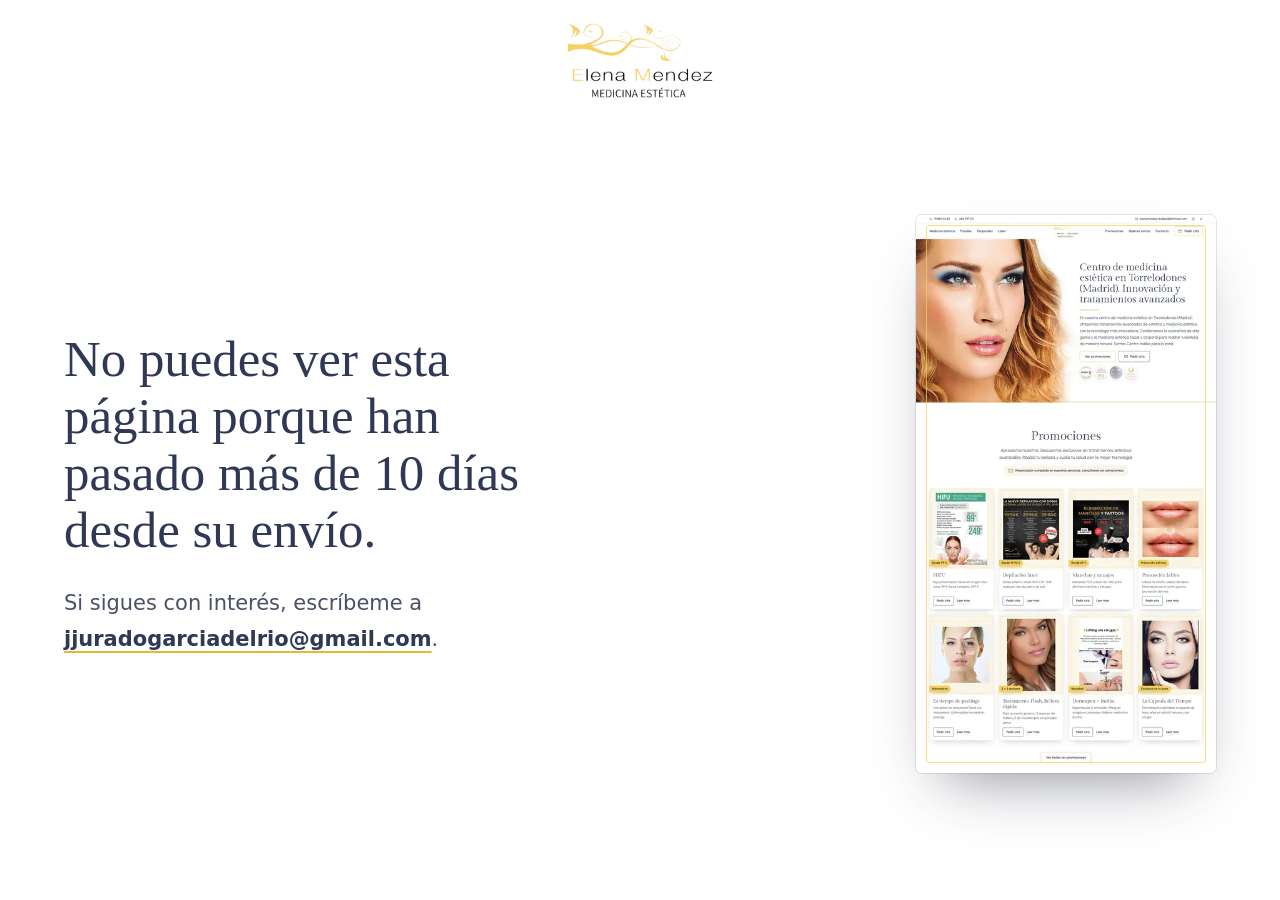
==== commit 5f6bc935: "feat: v3 (ronda 3) — blanco y oro, su contenido y su SEO Feedback de Pablo, bloque a bloque: - Su fa" ====
--- a/index.html
+++ b/index.html
@@ -3,25 +3,28 @@
 <head>
 <meta charset="utf-8">
 <meta name="viewport" content="width=device-width, initial-scale=1, viewport-fit=cover">
-<title>Medicina estética en Torrelodones | Elena Méndez</title>
-<meta name="description" content="Centro médico estético en Torrelodones desde 2014: médicos con máster, láser, Indiba y belleza. 4,7 en Treatwell con 298 opiniones. Primera consulta gratis.">
+<!-- Título, descripción, H1 y H2: los de su web (no se toca su SEO) -->
+<title>Centro de medicina estética en Torrelodones (Madrid). Cosmética avanzada</title>
+<meta name="description" content="Conoce nuestro centro de medicina estética en Torrelodones (Madrid). Tratamientos de medicina estética facial y corporal, así como cosmética de alta gama. Somos Centro Indiba para la zona.">
 <link rel="canonical" href="https://elenamendez-belleza.com/">
 <!-- Prototipo de propuesta: fuera de los buscadores. En la web definitiva, quitar esta línea. -->
 <meta name="robots" content="noindex, nofollow">
-<meta name="theme-color" content="#2F3854">
+<meta name="theme-color" content="#FFFFFF">
 <meta property="og:type" content="website">
 <meta property="og:locale" content="es_ES">
-<meta property="og:site_name" content="Elena Méndez Medicina Estética">
-<meta property="og:title" content="Medicina estética sin cirugía en Torrelodones | Elena Méndez">
-<meta property="og:description" content="Médicos con máster en medicina estética, aparatología de primeras marcas y la primera consulta gratis. C/ Nogal 1, Torrelodones.">
+<meta property="og:site_name" content="Elena Mendez Medicina Estética">
+<meta property="og:title" content="Centro de medicina estética en Torrelodones (Madrid). Cosmética avanzada">
+<meta property="og:description" content="El Centro Médico Estético Elena Méndez es un referente en la zona noroeste por la alta calidad de sus tratamientos médico estéticos y de belleza, el confort de sus instalaciones y la preparación de sus profesionales.">
 <meta property="og:url" content="https://elenamendez-belleza.com/">
 <meta property="og:image" content="https://jjurado2026.github.io/elena-mendez-belleza/assets/img/hero-cara-1280.webp">
 <meta property="og:image:type" content="image/webp">
 <meta property="og:image:width" content="1280">
 <meta property="og:image:height" content="668">
-<meta property="og:image:alt" content="Retrato de la imagen de marca de Elena Méndez: mujer de ojos verdes con sombra azul y melena ondulada">
+<meta property="og:image:alt" content="La imagen de marca de Elena Méndez: mujer de ojos verdes con sombra azul y melena ondulada">
 <meta name="twitter:card" content="summary_large_image">
-<link rel="icon" href="assets/img/favicon.svg" type="image/svg+xml">
+<!-- Su favicon, el de su web -->
+<link rel="icon" href="assets/img/favicon-32.png" sizes="32x32">
+<link rel="icon" href="assets/img/favicon-192.png" sizes="192x192">
 <link rel="apple-touch-icon" href="assets/img/apple-touch-icon.png">
 <script>
   /* Caducidad: la propuesta se ve 10 días desde su envío (el día de envío cuenta). PROVISIONAL, como si se
@@ -49,11 +52,11 @@
 </script>
 <link rel="preload" href="assets/fonts/gilda-display-400.woff2" as="font" type="font/woff2" crossorigin>
 <link rel="preload" href="assets/fonts/urbanist.woff2" as="font" type="font/woff2" crossorigin>
-<link rel="preload" as="image" href="assets/img/hero-cara-1280.webp" imagesrcset="assets/img/hero-cara-960.webp 960w, assets/img/hero-cara-1280.webp 1280w, assets/img/hero-cara-1600.webp 1600w, assets/img/hero-cara-2000.webp 2000w, assets/img/hero-cara-2560.webp 2560w" imagesizes="(min-width: 900px) 140vh, 140vw" fetchpriority="high">
-<link rel="stylesheet" href="assets/css/base.css?v=4">
-<link rel="stylesheet" href="assets/css/home.css?v=4">
-<script src="assets/js/base.js?v=4" defer></script>
-<script src="assets/js/home.js?v=4" defer></script>
+<link rel="preload" as="image" href="assets/img/hero-cara-1280.webp" imagesrcset="assets/img/hero-cara-640.webp 640w, assets/img/hero-cara-960.webp 960w, assets/img/hero-cara-1280.webp 1280w, assets/img/hero-cara-1600.webp 1600w, assets/img/hero-cara-2000.webp 2000w, assets/img/hero-cara-2560.webp 2560w" imagesizes="(min-aspect-ratio: 5/4) and (min-width: 640px) 175vh, 175vw" fetchpriority="high">
+<link rel="stylesheet" href="assets/css/base.css?v=5">
+<link rel="stylesheet" href="assets/css/home.css?v=5">
+<script src="assets/js/base.js?v=5" defer></script>
+<script src="assets/js/home.js?v=5" defer></script>
 <script type="application/ld+json">
 {
   "@context": "https://schema.org",
@@ -61,13 +64,12 @@
   "@id": "https://elenamendez-belleza.com/#centro",
   "name": "Centro Médico Estético Elena Méndez",
   "alternateName": "Elena Mendez Medicina Estética",
-  "description": "Centro médico estético y de belleza en Torrelodones (Madrid) desde 2014: medicina estética facial y corporal, láser, Indiba, tratamientos faciales y corporales, micropigmentación, depilación y masajes.",
+  "description": "Centro de medicina estética en Torrelodones (Madrid): tratamientos de medicina estética facial y corporal y cosmética de alta gama. Centro Indiba para la zona.",
   "url": "https://elenamendez-belleza.com/",
   "image": "https://jjurado2026.github.io/elena-mendez-belleza/assets/img/hero-cara-1280.webp",
   "logo": "https://jjurado2026.github.io/elena-mendez-belleza/assets/img/logo-elena-mendez.png",
   "telephone": "+34 918 59 53 82",
   "email": "elenamendez-belleza@hotmail.com",
-  "foundingDate": "2014-09",
   "address": {
     "@type": "PostalAddress",
     "streetAddress": "Calle Nogal 1, local 16",
@@ -77,27 +79,29 @@
     "addressCountry": "ES"
   },
   "geo": { "@type": "GeoCoordinates", "latitude": 40.5753666, "longitude": -3.9310869 },
-  "hasMap": "https://www.google.com/maps?cid=12832103278721951910",
   "openingHoursSpecification": [
     { "@type": "OpeningHoursSpecification", "dayOfWeek": ["Monday", "Tuesday", "Wednesday", "Thursday", "Friday"], "opens": "10:00", "closes": "20:00" },
     { "@type": "OpeningHoursSpecification", "dayOfWeek": "Saturday", "opens": "10:00", "closes": "14:00" }
   ],
-  "aggregateRating": { "@type": "AggregateRating", "ratingValue": "4.7", "bestRating": "5", "reviewCount": "298" },
-  "sameAs": ["https://www.instagram.com/elenamendezmedicinaestetica/", "https://www.facebook.com/Elenamendezbelleza/"]
+  "areaServed": ["Torrelodones", "Hoyo de Manzanares", "Alpedrete", "Collado Mediano", "Moralzarzal", "Colmenarejo", "Galapagar", "Becerril de la Sierra", "Collado Villalba", "Guadarrama", "Navacerrada", "El Escorial", "Las Rozas"],
+  "sameAs": ["https://www.instagram.com/elenamendezmedicinaestetica/", "https://www.facebook.com/Elenamendezbelleza/", "https://twitter.com/EMBELLEZA1"]
 }
 </script>
 </head>
 <body>
 <a class="saltar" href="#contenido">Saltar al contenido</a>
 
-<!-- Barra superior: el amarillo de su web, con la primera consulta y los teléfonos -->
+<!-- Barra superior: sus teléfonos y su correo, como en su web, en blanco y oro -->
 <div class="barra-sup">
   <div class="barra-sup__dentro">
-    <p class="barra-sup__lema">Primera consulta gratuita y sin compromiso. Financiación a medida.</p>
     <ul class="barra-sup__datos">
       <li><a href="tel:+34918595382"><svg class="icono" viewBox="0 0 24 24" aria-hidden="true"><use href="#i-telefono"/></svg><span>91 859 53 82</span></a></li>
-      <li><a data-wa="Hola, me gustaría pedir cita." href="https://wa.me/34682937011" target="_blank" rel="noopener"><svg class="icono" viewBox="0 0 24 24" aria-hidden="true"><use href="#i-whatsapp"/></svg><span>682 937 011</span></a></li>
+      <li><a href="tel:+34682937011"><svg class="icono" viewBox="0 0 24 24" aria-hidden="true"><use href="#i-telefono"/></svg><span>682 937 011</span></a></li>
+    </ul>
+    <ul class="barra-sup__datos">
       <li><a href="mailto:elenamendez-belleza@hotmail.com"><svg class="icono" viewBox="0 0 24 24" aria-hidden="true"><use href="#i-sobre"/></svg><span>elenamendez-belleza@hotmail.com</span></a></li>
+      <li><a href="https://www.instagram.com/elenamendezmedicinaestetica/" target="_blank" rel="noopener" aria-label="Instagram"><svg class="icono" viewBox="0 0 24 24" aria-hidden="true"><use href="#i-instagram"/></svg></a></li>
+      <li><a href="https://www.facebook.com/Elenamendezbelleza/" target="_blank" rel="noopener" aria-label="Facebook"><svg class="icono" viewBox="0 0 24 24" aria-hidden="true"><use href="#i-facebook"/></svg></a></li>
     </ul>
   </div>
 </div>
@@ -119,12 +123,10 @@
       <img src="assets/img/logo-elena-mendez.webp" width="422" height="216" alt="Elena Méndez Medicina Estética">
     </a>
     <nav class="cab__nav cab__nav--der" aria-label="El centro">
-      <a class="cab__enlace" href="https://elenamendez-belleza.com/promociones-medicina-estetica/">Novedades</a>
+      <a class="cab__enlace" href="https://elenamendez-belleza.com/promociones/">Promociones</a>
       <a class="cab__enlace" href="https://elenamendez-belleza.com/quienes-somos/">Quiénes somos</a>
       <a class="cab__enlace" href="https://elenamendez-belleza.com/contacto/">Contacto</a>
-      <a class="boton boton--cab" data-wa="Hola, me gustaría pedir cita." href="https://wa.me/34682937011?text=Hola%2C%20me%20gustar%C3%ADa%20pedir%20cita." target="_blank" rel="noopener">
-        <svg class="icono" viewBox="0 0 24 24" aria-hidden="true"><use href="#i-whatsapp"/></svg><span>Pedir cita</span>
-      </a>
+      <a class="boton boton--oro boton--cab" href="#cita"><svg class="icono" viewBox="0 0 24 24" aria-hidden="true"><use href="#i-sobre"/></svg><span>Pedir cita</span></a>
     </nav>
     <a class="cab__llamar" href="tel:+34918595382" aria-label="Llamar al 91 859 53 82">
       <svg class="icono" viewBox="0 0 24 24" aria-hidden="true"><use href="#i-telefono"/></svg>
@@ -137,24 +139,24 @@
   <div class="menu-movil__dentro">
     <nav aria-label="Menú principal">
       <ul class="menu-movil__lista">
+        <li><a href="https://elenamendez-belleza.com/promociones/">Promociones</a></li>
         <li><a href="https://elenamendez-belleza.com/servicios/">Medicina estética</a></li>
         <li><a href="https://elenamendez-belleza.com/faciales/">Faciales</a></li>
         <li><a href="https://elenamendez-belleza.com/corporales/">Corporales</a></li>
         <li><a href="https://elenamendez-belleza.com/depilacion-laser/">Depilación láser</a></li>
-        <li><a href="https://elenamendez-belleza.com/micropigmentacion/">Micropigmentación</a></li>
-        <li><a href="https://elenamendez-belleza.com/promociones-medicina-estetica/">Novedades</a></li>
         <li><a href="https://elenamendez-belleza.com/quienes-somos/">Quiénes somos</a></li>
         <li><a href="https://elenamendez-belleza.com/contacto/">Contacto</a></li>
       </ul>
       <ul class="menu-movil__secundaria">
+        <li><a href="https://elenamendez-belleza.com/micropigmentacion/">Micropigmentación</a></li>
         <li><a href="https://elenamendez-belleza.com/espacio-de-salud/">Espacio de salud</a></li>
-        <li><a href="https://elenamendez-belleza.com/otros-tratamientos/">Novias, manos y pies</a></li>
+        <li><a href="https://elenamendez-belleza.com/otros-tratamientos/">Otros tratamientos</a></li>
         <li><a href="https://elenamendez-belleza.com/galeria/">Galería</a></li>
         <li><a href="https://elenamendez-belleza.com/blog/">Blog</a></li>
       </ul>
     </nav>
     <div class="menu-movil__pie">
-      <a class="boton boton--oscuro" data-wa="Hola, me gustaría pedir cita." href="https://wa.me/34682937011?text=Hola%2C%20me%20gustar%C3%ADa%20pedir%20cita." target="_blank" rel="noopener"><svg class="icono" viewBox="0 0 24 24" aria-hidden="true"><use href="#i-whatsapp"/></svg><span>Pedir cita por WhatsApp</span></a>
+      <a class="boton boton--oro" href="#cita"><svg class="icono" viewBox="0 0 24 24" aria-hidden="true"><use href="#i-sobre"/></svg><span>Pedir cita</span></a>
       <p class="menu-movil__datos"><a href="tel:+34918595382">91 859 53 82</a> y <a href="tel:+34682937011">682 937 011</a><br>Lunes a viernes, de 10:00 a 20:00. Sábado, de 10:00 a 14:00.</p>
     </div>
   </div>
@@ -162,629 +164,413 @@
 
 <main id="contenido">
 
-<!-- ═══════════ 1 · Hero «Órbita de luz»: su cara de marca en un círculo de oro, las zonas en órbita ═══════════ -->
-<section class="hero entrando" data-hero aria-labelledby="hero-titulo">
-  <div class="hero__fondo" aria-hidden="true">
-    <span class="hero__brillo hero__brillo--oro"></span>
-    <span class="hero__brillo hero__brillo--rosa"></span>
-    <div class="hero__fantasma" data-bucle><span>Medicina estética y belleza&nbsp;</span><span>Medicina estética y belleza&nbsp;</span></div>
-    <span class="chispa" style="--x:6%;--d:13s;--t:.2s;--s:4px"></span>
-    <span class="chispa" style="--x:14%;--d:17s;--t:4s;--s:3px"></span>
-    <span class="chispa" style="--x:23%;--d:12s;--t:7s;--s:5px"></span>
-    <span class="chispa" style="--x:31%;--d:15s;--t:2s;--s:3px"></span>
-    <span class="chispa" style="--x:44%;--d:18s;--t:9s;--s:4px"></span>
-    <span class="chispa" style="--x:52%;--d:14s;--t:1s;--s:3px"></span>
-    <span class="chispa" style="--x:61%;--d:16s;--t:6s;--s:5px"></span>
-    <span class="chispa" style="--x:69%;--d:12s;--t:3s;--s:3px"></span>
-    <span class="chispa" style="--x:77%;--d:19s;--t:8s;--s:4px"></span>
-    <span class="chispa" style="--x:84%;--d:13s;--t:5s;--s:3px"></span>
-    <span class="chispa" style="--x:91%;--d:16s;--t:10s;--s:5px"></span>
-    <span class="chispa" style="--x:97%;--d:14s;--t:2.5s;--s:3px"></span>
-  </div>
-
+<!-- ═══════════ 1 · Hero: su foto entera, sobre blanco, y su titular y su descripción ═══════════ -->
+<section class="hero entrando" aria-labelledby="hero-titulo" data-hero>
+  <div class="hero__visual">
+    <img class="hero__foto" src="assets/img/hero-cara-1280.webp" srcset="assets/img/hero-cara-640.webp 640w, assets/img/hero-cara-960.webp 960w, assets/img/hero-cara-1280.webp 1280w, assets/img/hero-cara-1600.webp 1600w, assets/img/hero-cara-2000.webp 2000w, assets/img/hero-cara-2560.webp 2560w" sizes="(min-aspect-ratio: 5/4) and (min-width: 640px) 175vh, 175vw" width="1600" height="835" alt="La imagen de marca de Elena Méndez: mujer de ojos verdes con sombra azul y melena ondulada" fetchpriority="high" decoding="async">
+  </div>
   <div class="hero__dentro">
     <div class="hero__texto">
-      <h1 class="hero__titulo" id="hero-titulo">
-        <span class="visual-oculto">Medicina estética en Torrelodones: </span>
-        <span class="hero__frases" aria-hidden="true" data-frases>
-          <span class="hero__frase es-activa" data-zona="mirada"><span>Rejuvenece</span><span>tu mirada</span></span>
-          <span class="hero__frase" data-zona="labios"><span>Realza</span><span>tus labios</span></span>
-          <span class="hero__frase" data-zona="ovalo"><span>Redefine</span><span>tu óvalo</span></span>
-          <span class="hero__frase" data-zona="piel"><span>Ilumina</span><span>tu piel</span></span>
-          <span class="hero__frase" data-zona="pomulos"><span>Eleva</span><span>tus pómulos</span></span>
-          <span class="hero__frase" data-zona="expresion"><span>Suaviza</span><span>tu expresión</span></span>
-        </span>
-        <span class="visual-oculto">rejuvenece tu mirada, realza tus labios, redefine tu óvalo, ilumina tu piel, eleva tus pómulos y suaviza tu expresión</span>
-        <span class="hero__fijo">sin cirugía.</span>
-      </h1>
-      <p class="hero__entradilla">Centro médico estético en Torrelodones desde 2014. Médicos con máster, primeras marcas y tu primera consulta, gratis.</p>
-      <p class="hero__panel" id="zona-panel" aria-live="polite" data-panel><strong>Para tu mirada:</strong> ojeras sin cirugía, patas de gallo, bolsas, pestañas y cejas.</p>
+      <h1 class="hero__titulo" id="hero-titulo">Centro de medicina estética en Torrelodones (Madrid). Innovación y tratamientos avanzados</h1>
+      <span class="hero__filete" aria-hidden="true"></span>
+      <p class="hero__entradilla">En nuestro centro de medicina estética en Torrelodones (Madrid), ofrecemos tratamientos avanzados de estética y medicina estética con la tecnología más innovadora. Combinamos la cosmética de alta gama y la medicina estética facial y corporal para realzar tu belleza de manera natural. Somos Centro Indiba para la zona.</p>
       <div class="acciones hero__acciones">
-        <a class="boton boton--oro" data-wa="Hola, me gustaría pedir una primera consulta gratuita." href="https://wa.me/34682937011?text=Hola%2C%20me%20gustar%C3%ADa%20pedir%20una%20primera%20consulta%20gratuita." target="_blank" rel="noopener">
-          <svg class="icono" viewBox="0 0 24 24" aria-hidden="true"><use href="#i-whatsapp"/></svg><span>Pedir primera consulta gratis</span>
-        </a>
-        <a class="boton boton--linea-clara hero__llamar" href="tel:+34918595382" aria-label="Llamar al 91 859 53 82">
-          <svg class="icono" viewBox="0 0 24 24" aria-hidden="true"><use href="#i-telefono"/></svg><span class="solo-ancho">91 859 53 82</span>
-        </a>
-        <a class="enlace enlace--claro hero__promos" href="#novedades">Ver promociones</a>
+        <a class="boton boton--oro" href="#promociones"><span>Ver promociones</span><span class="boton__brillo" aria-hidden="true"></span></a>
+        <a class="boton boton--linea" href="#cita"><svg class="icono" viewBox="0 0 24 24" aria-hidden="true"><use href="#i-sobre"/></svg><span>Pedir cita</span></a>
       </div>
-      <div class="hero__confianza">
-        <ul class="insignias-mini" aria-label="Acreditaciones">
-          <li><img src="assets/img/insignia-indiba-200.webp" width="200" height="200" alt="Centro Indiba Profesional" decoding="async"></li>
-          <li><img src="assets/img/insignia-capsula-200.webp" width="200" height="200" alt="La Cápsula del Tiempo, BDR" decoding="async"></li>
-          <li><img src="assets/img/insignia-mesoestetic-200.webp" width="200" height="200" alt="Mesoestetic, centro certificado en despigmentación" decoding="async"></li>
-          <li><img src="assets/img/insignia-premiados-200.webp" width="200" height="200" alt="Premiados por la Asociación Española de Profesionales de la Imagen" decoding="async"></li>
-        </ul>
-      </div>
-    </div>
-
-    <div class="hero__escenario" data-escenario>
-      <div class="arco" data-arco>
-        <div class="arco__ventana">
-          <img class="arco__foto"
-               src="assets/img/hero-cara-1280.webp"
-               srcset="assets/img/hero-cara-960.webp 960w, assets/img/hero-cara-1280.webp 1280w, assets/img/hero-cara-1600.webp 1600w, assets/img/hero-cara-2000.webp 2000w, assets/img/hero-cara-2560.webp 2560w"
-               sizes="(min-width: 900px) 140vh, 140vw"
-               width="1600" height="835" fetchpriority="high" decoding="async"
-               alt="La imagen de marca de Elena Méndez: mujer de ojos verdes con sombra azul, labios rosados y melena ondulada, la misma de su fachada">
-          <!-- El marcaje, en las coordenadas de la foto original: el círculo enseña de x 0 a 760 y de y 30 a 790 -->
-          <svg class="marcaje" viewBox="0 30 760 760" aria-hidden="true" focusable="false">
-            <g class="marca" data-zona="expresion"><circle class="marca__onda" cx="365" cy="140" r="34"/><circle class="marca__contorno" cx="365" cy="140" r="36.5"/><circle class="marca__anillo" cx="365" cy="140" r="34"/><circle class="marca__centro" cx="365" cy="140" r="5"/><g class="marca__trazo"><circle cx="300" cy="96" r="4.5"/><circle cx="345" cy="86" r="4.5"/><circle cx="392" cy="86" r="4.5"/><circle cx="436" cy="96" r="4.5"/><circle cx="342" cy="150" r="4.5"/><circle cx="390" cy="150" r="4.5"/></g></g>
-            <g class="marca" data-zona="mirada"><circle class="marca__onda" cx="482" cy="208" r="40"/><circle class="marca__contorno" cx="482" cy="208" r="42.5"/><circle class="marca__anillo" cx="482" cy="208" r="40"/><circle class="marca__centro" cx="482" cy="208" r="5"/><g class="marca__trazo"><circle cx="452" cy="262" r="4.5"/><circle cx="486" cy="268" r="4.5"/><circle cx="518" cy="258" r="4.5"/><circle cx="86" cy="172" r="4.5"/><circle cx="76" cy="204" r="4.5"/><circle cx="86" cy="236" r="4.5"/></g></g>
-            <g class="marca" data-zona="pomulos"><circle class="marca__onda" cx="500" cy="318" r="32"/><circle class="marca__contorno" cx="500" cy="318" r="34.5"/><circle class="marca__anillo" cx="500" cy="318" r="32"/><circle class="marca__centro" cx="500" cy="318" r="5"/><g class="marca__trazo"><circle cx="408" cy="372" r="4"/><circle cx="428" cy="360" r="4"/><circle cx="448" cy="348" r="4"/><circle cx="468" cy="337" r="4"/><circle cx="487" cy="327" r="4"/><circle cx="506" cy="317" r="4"/><circle cx="524" cy="307" r="4"/><path d="M516 296 L540 299 L526 318"/></g></g>
-            <g class="marca" data-zona="piel"><circle class="marca__onda" cx="470" cy="412" r="30"/><circle class="marca__contorno" cx="470" cy="412" r="32.5"/><circle class="marca__anillo" cx="470" cy="412" r="30"/><circle class="marca__centro" cx="470" cy="412" r="5"/><g class="marca__trazo"><circle cx="118" cy="330" r="4"/><circle cx="148" cy="330" r="4"/><circle cx="178" cy="330" r="4"/><circle cx="118" cy="360" r="4"/><circle cx="148" cy="360" r="4"/><circle cx="178" cy="360" r="4"/><circle cx="118" cy="390" r="4"/><circle cx="148" cy="390" r="4"/><circle cx="178" cy="390" r="4"/></g></g>
-            <g class="marca" data-zona="labios"><circle class="marca__onda" cx="352" cy="540" r="44"/><circle class="marca__contorno" cx="352" cy="540" r="46.5"/><circle class="marca__anillo" cx="352" cy="540" r="44"/><circle class="marca__centro" cx="352" cy="540" r="5"/><g class="marca__trazo"><circle cx="276" cy="512" r="4"/><circle cx="312" cy="500" r="4"/><circle cx="350" cy="498" r="4"/><circle cx="390" cy="500" r="4"/><circle cx="428" cy="506" r="4"/><circle cx="300" cy="588" r="4"/><circle cx="350" cy="598" r="4"/><circle cx="400" cy="586" r="4"/></g></g>
-            <g class="marca" data-zona="ovalo"><circle class="marca__onda" cx="470" cy="632" r="32"/><circle class="marca__contorno" cx="470" cy="632" r="34.5"/><circle class="marca__anillo" cx="470" cy="632" r="32"/><circle class="marca__centro" cx="470" cy="632" r="5"/><g class="marca__trazo"><circle cx="404" cy="694" r="4"/><circle cx="426" cy="678" r="4"/><circle cx="446" cy="658" r="4"/><circle cx="463" cy="636" r="4"/><circle cx="478" cy="612" r="4"/><circle cx="492" cy="588" r="4"/><circle cx="505" cy="563" r="4"/><circle cx="517" cy="538" r="4"/><path d="M503 530 L522 515 L530 538"/></g></g>
-          </svg>
-          <span class="arco__escaner" aria-hidden="true"><i></i></span>
-          <span class="arco__lama arco__lama--izq" aria-hidden="true"></span>
-          <span class="arco__lama arco__lama--der" aria-hidden="true"></span>
-        </div>
-      </div>
-
-      <!-- Las seis zonas giran alrededor del círculo; la que pasa por delante cambia el titular y la que se pulsa dibuja su marcaje -->
-      <ul class="orbita" data-orbita aria-label="¿Qué te gustaría mejorar?">
-        <li class="astro" data-zona="mirada"><button class="astro__boton" type="button" aria-pressed="true" aria-controls="zona-panel"><span class="astro__cuerpo">Mirada</span></button></li>
-        <li class="astro" data-zona="labios"><button class="astro__boton" type="button" aria-pressed="false" aria-controls="zona-panel"><span class="astro__cuerpo">Labios</span></button></li>
-        <li class="astro" data-zona="ovalo"><button class="astro__boton" type="button" aria-pressed="false" aria-controls="zona-panel"><span class="astro__cuerpo">Óvalo</span></button></li>
-        <li class="astro" data-zona="piel"><button class="astro__boton" type="button" aria-pressed="false" aria-controls="zona-panel"><span class="astro__cuerpo">Piel</span></button></li>
-        <li class="astro" data-zona="pomulos"><button class="astro__boton" type="button" aria-pressed="false" aria-controls="zona-panel"><span class="astro__cuerpo">Pómulos</span></button></li>
-        <li class="astro" data-zona="expresion"><button class="astro__boton" type="button" aria-pressed="false" aria-controls="zona-panel"><span class="astro__cuerpo">Expresión</span></button></li>
+      <ul class="hero__insignias" aria-label="Acreditaciones">
+        <li><img src="assets/img/insignia-indiba-200.webp" width="200" height="200" alt="Centro Indiba Profesional" decoding="async"></li>
+        <li><img src="assets/img/insignia-capsula-200.webp" width="200" height="200" alt="La Cápsula del Tiempo de BDR" decoding="async"></li>
+        <li><img src="assets/img/insignia-mesoestetic-200.webp" width="200" height="200" alt="Centro certificado en despigmentación Mesoestetic" decoding="async"></li>
+        <li><img src="assets/img/insignia-premiados-200.webp" width="200" height="200" alt="Premiados por la Asociación Española de Profesionales de la Imagen" decoding="async"></li>
       </ul>
-
-      <a class="flota flota--nota" href="https://www.treatwell.es/establecimiento/centro-medico-estetico-elena-mendez/" target="_blank" rel="noopener" aria-label="4,7 de 5 en Treatwell, con 298 opiniones">
-        <span class="flota__cuerpo"><span class="flota__cifra">4,7</span><span class="estrellas" aria-hidden="true"><svg viewBox="0 0 120 22"><use href="#i-estrellas"/></svg></span><span class="flota__texto">298 opiniones</span></span>
-      </a>
-      <a class="flota flota--consulta" data-wa="Hola, me gustaría pedir una primera consulta gratuita." href="https://wa.me/34682937011" target="_blank" rel="noopener">
-        <span class="flota__cuerpo"><span class="flota__punto" aria-hidden="true"></span><span class="flota__fuerte">Primera consulta</span><span class="flota__texto">gratis y sin compromiso</span></span>
-      </a>
-      <div class="flota flota--anos">
-        <span class="flota__cuerpo"><span class="flota__fuerte">Desde 2014</span><span class="flota__texto">en Torrelodones</span></span>
-      </div>
-    </div>
-  </div>
-
-  <!-- Cinta de promociones con su precio -->
-  <div class="hero__cinta" aria-label="Promociones del momento">
-    <div class="hero__cinta-pista" data-bucle data-duplica>
-      <ul class="hero__cinta-grupo">
-        <li><a data-wa="Hola, me interesa el Indiba Edna Pro Max." href="https://wa.me/34682937011" target="_blank" rel="noopener">Indiba Edna Pro Max <b>novedad</b></a></li>
-        <li><a data-wa="Hola, me interesa el HIFU." href="https://wa.me/34682937011" target="_blank" rel="noopener">HIFU <b>desde 99&nbsp;€</b></a></li>
-        <li><a data-wa="Hola, me interesa la depilación láser." href="https://wa.me/34682937011" target="_blank" rel="noopener">Depilación láser <b>desde 19,90&nbsp;€</b></a></li>
-        <li><a data-wa="Hola, me interesa la eliminación de manchas o tatuajes con láser." href="https://wa.me/34682937011" target="_blank" rel="noopener">Manchas y tatuajes <b>desde 69&nbsp;€</b></a></li>
-        <li><a data-wa="Hola, me interesa el Endolift." href="https://wa.me/34682937011" target="_blank" rel="noopener">Endolift <b>sin cirugía</b></a></li>
-        <li><a data-wa="Hola, me interesan los exosomas." href="https://wa.me/34682937011" target="_blank" rel="noopener">Exosomas <b>medicina regenerativa</b></a></li>
-        <li><a data-wa="Hola, me gustaría pedir una primera consulta gratuita." href="https://wa.me/34682937011" target="_blank" rel="noopener">Primera consulta <b>gratis</b></a></li>
-        <li><a data-wa="Hola, me gustaría información sobre la financiación." href="https://wa.me/34682937011" target="_blank" rel="noopener">Financiación <b>a medida</b></a></li>
-      </ul>
-    </div>
-  </div>
-</section>
-
-<!-- ═══════════ 2 · Novedades y promociones: carrusel 3D ═══════════ -->
-<section class="seccion novedades" id="novedades" aria-labelledby="nov-titulo" data-novedades>
+    </div>
+  </div>
+</section>
+
+<!-- ═══════════ 2 · Promociones: todas a la vista a la vez, con su precio y su «Pedir cita» ═══════════ -->
+<section class="seccion promos" id="promociones" aria-labelledby="promos-titulo">
   <div class="contenedor">
     <div class="sec-cabeza sec-cabeza--centro">
-      <h2 class="titulo-2" id="nov-titulo">Novedades y promociones</h2>
-      <p class="sec-cabeza__texto">Lo último que ha llegado al centro y las promociones del momento. Pregunta por cualquiera, sin compromiso.</p>
-    </div>
-  </div>
-  <div class="carrusel" data-carrusel aria-roledescription="carrusel" aria-label="Novedades y promociones">
-    <div class="carrusel__escena" data-escena-carrusel>
-      <article class="tarjeta" aria-roledescription="diapositiva" aria-label="Indiba Edna Pro Max">
-        <div class="tarjeta__medio">
-          <video class="tarjeta__video" muted loop playsinline preload="none" poster="assets/img/nov-indiba-960.webp" width="960" height="540" aria-label="Presentación del Indiba Edna Pro Max"><source src="assets/video/indiba-edna-pro-max.mp4" type="video/mp4"></video>
-          <span class="tarjeta__sello">Nuevo</span>
-        </div>
-        <div class="tarjeta__cuerpo">
-          <h3 class="tarjeta__nombre">Indiba Edna Pro Max</h3>
-          <p class="tarjeta__linea">El Ferrari de Indiba: tecnología premium, máxima potencia en menos tiempo.</p>
-          <div class="tarjeta__pie"><span class="tarjeta__precio">Novedad 2026</span><a class="boton boton--principal tarjeta__boton" data-wa="Hola, me interesa el Indiba Edna Pro Max." href="https://wa.me/34682937011" target="_blank" rel="noopener"><svg class="icono" viewBox="0 0 24 24" aria-hidden="true"><use href="#i-whatsapp"/></svg><span>Lo quiero</span></a></div>
-        </div>
-      </article>
-      <article class="tarjeta" aria-roledescription="diapositiva" aria-label="HIFU">
-        <div class="tarjeta__medio"><img data-src="assets/img/nov-hifu-800.webp" data-srcset="assets/img/nov-hifu-500.webp 500w, assets/img/nov-hifu-800.webp 800w" sizes="(min-width: 900px) 25vw, 70vw" width="500" height="699" alt="Cartel de HIFU: una zona 99 euros, facial completo 249 euros"></div>
-        <div class="tarjeta__cuerpo">
-          <h3 class="tarjeta__nombre">HIFU</h3>
-          <p class="tarjeta__linea">Rejuvenecimiento facial sin cirugía. Una zona 99&nbsp;€, facial completo 249&nbsp;€.</p>
-          <div class="tarjeta__pie"><span class="tarjeta__precio">desde 99&nbsp;€</span><a class="boton boton--principal tarjeta__boton" data-wa="Hola, me interesa el HIFU." href="https://wa.me/34682937011" target="_blank" rel="noopener"><svg class="icono" viewBox="0 0 24 24" aria-hidden="true"><use href="#i-whatsapp"/></svg><span>Lo quiero</span></a></div>
-        </div>
-      </article>
-      <article class="tarjeta" aria-roledescription="diapositiva" aria-label="Endolift">
-        <div class="tarjeta__medio">
-          <video class="tarjeta__video" muted loop playsinline preload="none" poster="assets/img/nov-endolift-540.webp" width="540" height="960" aria-label="Tratamiento de Endolift en una cabina de Elena Méndez"><source src="assets/video/endolift.mp4" type="video/mp4"></video>
-          <span class="tarjeta__sello">Nuevo</span>
-        </div>
-        <div class="tarjeta__cuerpo">
-          <h3 class="tarjeta__nombre">Endolift</h3>
-          <p class="tarjeta__linea">Lifting facial y corporal sin cirugía: láser bajo la piel que tensa y reafirma. Sin baja.</p>
-          <div class="tarjeta__pie"><span class="tarjeta__precio">Sin cirugía</span><a class="boton boton--principal tarjeta__boton" data-wa="Hola, me interesa el Endolift." href="https://wa.me/34682937011" target="_blank" rel="noopener"><svg class="icono" viewBox="0 0 24 24" aria-hidden="true"><use href="#i-whatsapp"/></svg><span>Lo quiero</span></a></div>
-        </div>
-      </article>
-      <article class="tarjeta" aria-roledescription="diapositiva" aria-label="Depilación láser">
-        <div class="tarjeta__medio"><img data-src="assets/img/nov-depilacion-759.webp" data-srcset="assets/img/nov-depilacion-480.webp 480w, assets/img/nov-depilacion-759.webp 759w" sizes="(min-width: 900px) 25vw, 70vw" width="759" height="829" alt="Cartel de depilación con doble sistema, láser de diodo e IPL SHR: zona pequeña 19,90 euros"></div>
-        <div class="tarjeta__cuerpo">
-          <h3 class="tarjeta__nombre">Depilación láser</h3>
-          <p class="tarjeta__linea">Doble sistema, diodo SLD e IPL SHR: todo tipo de vello en todo tipo de piel.</p>
-          <div class="tarjeta__pie"><span class="tarjeta__precio">desde 19,90&nbsp;€</span><a class="boton boton--principal tarjeta__boton" data-wa="Hola, me interesa la depilación láser." href="https://wa.me/34682937011" target="_blank" rel="noopener"><svg class="icono" viewBox="0 0 24 24" aria-hidden="true"><use href="#i-whatsapp"/></svg><span>Lo quiero</span></a></div>
-        </div>
-      </article>
-      <article class="tarjeta" aria-roledescription="diapositiva" aria-label="Labios con ácido hialurónico">
-        <div class="tarjeta__medio"><img data-src="assets/img/nov-labios-811.webp" data-srcset="assets/img/nov-labios-480.webp 480w, assets/img/nov-labios-811.webp 811w" sizes="(min-width: 900px) 25vw, 70vw" width="811" height="811" alt="Labios antes y después de un tratamiento con ácido hialurónico"></div>
-        <div class="tarjeta__cuerpo">
-          <h3 class="tarjeta__nombre">Labios con ácido hialurónico</h3>
-          <p class="tarjeta__linea">Volumen natural y armónico. La primera consulta es gratuita.</p>
-          <div class="tarjeta__pie"><span class="tarjeta__precio">Consulta gratis</span><a class="boton boton--principal tarjeta__boton" data-wa="Hola, me interesa el ácido hialurónico en labios." href="https://wa.me/34682937011" target="_blank" rel="noopener"><svg class="icono" viewBox="0 0 24 24" aria-hidden="true"><use href="#i-whatsapp"/></svg><span>Lo quiero</span></a></div>
-        </div>
-      </article>
-      <article class="tarjeta" aria-roledescription="diapositiva" aria-label="Manchas y tatuajes">
-        <div class="tarjeta__medio"><img data-src="assets/img/nov-manchas-717.webp" data-srcset="assets/img/nov-manchas-480.webp 480w, assets/img/nov-manchas-717.webp 717w" sizes="(min-width: 900px) 25vw, 70vw" width="717" height="738" alt="Cartel de eliminación de manchas y tatuajes con láser: zona pequeña 69 euros, mediana 89, grande 119"></div>
-        <div class="tarjeta__cuerpo">
-          <h3 class="tarjeta__nombre">Manchas y tatuajes</h3>
-          <p class="tarjeta__linea">Nanoláser STP y láser ND-YAG. Zona pequeña 69&nbsp;€, mediana 89&nbsp;€, grande 119&nbsp;€.</p>
-          <div class="tarjeta__pie"><span class="tarjeta__precio">desde 69&nbsp;€</span><a class="boton boton--principal tarjeta__boton" data-wa="Hola, me interesa la eliminación de manchas o tatuajes con láser." href="https://wa.me/34682937011" target="_blank" rel="noopener"><svg class="icono" viewBox="0 0 24 24" aria-hidden="true"><use href="#i-whatsapp"/></svg><span>Lo quiero</span></a></div>
-        </div>
-      </article>
-      <article class="tarjeta" aria-roledescription="diapositiva" aria-label="Exosomas">
-        <div class="tarjeta__medio"><img data-src="assets/img/nov-exosomas-736.webp" data-srcset="assets/img/nov-exosomas-368.webp 368w, assets/img/nov-exosomas-736.webp 736w" sizes="(min-width: 900px) 25vw, 70vw" width="368" height="371" alt="Ilustración de exosomas, nanopartículas para la regeneración de la piel"></div>
-        <div class="tarjeta__cuerpo">
-          <h3 class="tarjeta__nombre">Exosomas</h3>
-          <p class="tarjeta__linea">Medicina regenerativa: más colágeno y elastina para una piel firme, hidratada y luminosa.</p>
-          <div class="tarjeta__pie"><span class="tarjeta__precio">Regenerativa</span><a class="boton boton--principal tarjeta__boton" data-wa="Hola, me interesan los exosomas." href="https://wa.me/34682937011" target="_blank" rel="noopener"><svg class="icono" viewBox="0 0 24 24" aria-hidden="true"><use href="#i-whatsapp"/></svg><span>Lo quiero</span></a></div>
-        </div>
-      </article>
-      <article class="tarjeta" aria-roledescription="diapositiva" aria-label="La Cápsula del Tiempo">
-        <div class="tarjeta__medio"><img data-src="assets/img/nov-capsula-630.webp" data-srcset="assets/img/nov-capsula-315.webp 315w, assets/img/nov-capsula-630.webp 630w" sizes="(min-width: 900px) 25vw, 70vw" width="315" height="387" alt="La Cápsula del Tiempo de BDR: el rostro recupera el aspecto de hace años en 60 minutos"><span class="tarjeta__sello tarjeta__sello--claro">Exclusiva</span></div>
-        <div class="tarjeta__cuerpo">
-          <h3 class="tarjeta__nombre">La Cápsula del Tiempo</h3>
-          <p class="tarjeta__linea">Dermacéutica alemana: el rostro de hace años en 60 minutos y sin cirugía.</p>
-          <div class="tarjeta__pie"><span class="tarjeta__precio">60 minutos</span><a class="boton boton--principal tarjeta__boton" data-wa="Hola, me interesa La Cápsula del Tiempo." href="https://wa.me/34682937011" target="_blank" rel="noopener"><svg class="icono" viewBox="0 0 24 24" aria-hidden="true"><use href="#i-whatsapp"/></svg><span>Lo quiero</span></a></div>
-        </div>
-      </article>
-    </div>
-    <div class="carrusel__control">
-      <button class="carrusel__flecha" type="button" data-carrusel-ant aria-label="Novedad anterior"><span class="carrusel__flecha-cuerpo"><svg class="icono" viewBox="0 0 24 24" aria-hidden="true"><use href="#i-izquierda"/></svg></span></button>
-      <ol class="carrusel__puntos" data-carrusel-puntos aria-hidden="true"></ol>
-      <button class="carrusel__flecha" type="button" data-carrusel-sig aria-label="Novedad siguiente"><span class="carrusel__flecha-cuerpo"><svg class="icono" viewBox="0 0 24 24" aria-hidden="true"><use href="#i-derecha"/></svg></span></button>
-    </div>
-  </div>
-  <div class="contenedor">
+      <h2 class="titulo-2" id="promos-titulo">Promociones</h2>
+      <p class="sec-cabeza__texto">Aprovecha nuestros descuentos exclusivos en tratamientos estéticos avanzados. Realza tu belleza y cuida tu salud con la mejor tecnología.</p>
+      <p class="financia"><svg class="icono" viewBox="0 0 32 32" aria-hidden="true"><use href="#i-plazos"/></svg><span>Financiación a medida en nuestros servicios, consúltanos sin compromiso.</span></p>
+    </div>
+    <ul class="promos__rejilla" data-promos data-bucle>
+      <li class="promo" data-revela style="--i: 0">
+        <article class="promo__tarjeta">
+          <div class="promo__medio"><span class="promo__foto"><img src="assets/img/nov-hifu-500.webp" srcset="assets/img/nov-hifu-500.webp 500w, assets/img/nov-hifu-800.webp 800w" sizes="(min-width: 1100px) 22vw, 46vw" width="800" height="1118" alt="Cartel de HIFU: rejuvenecimiento facial sin cirugía, una zona 99 € y facial completo 249 €" loading="lazy" decoding="async"></span><span class="promo__sello">Desde 99 €</span></div>
+          <div class="promo__cuerpo">
+            <h3 class="promo__nombre"><a href="https://elenamendez-belleza.com/promociones/ifu-ultrasonido-focalizado-de-alta-intensidad/">HIFU</a></h3>
+            <p class="promo__linea">Rejuvenecimiento facial sin cirugía. Una zona, 99 €; facial completo, 249 €.</p>
+            <div class="promo__acciones"><a class="boton boton--linea boton--peque" href="#cita" data-cita="HIFU">Pedir cita</a><a class="enlace" href="https://elenamendez-belleza.com/promociones/ifu-ultrasonido-focalizado-de-alta-intensidad/">Leer más<span class="visual-oculto"> sobre HIFU</span></a></div>
+          </div>
+        </article>
+      </li>
+      <li class="promo" data-revela style="--i: 1">
+        <article class="promo__tarjeta">
+          <div class="promo__medio"><span class="promo__foto"><img src="assets/img/nov-depilacion-480.webp" srcset="assets/img/nov-depilacion-480.webp 480w, assets/img/nov-depilacion-759.webp 759w" sizes="(min-width: 1100px) 22vw, 46vw" width="759" height="829" alt="Cartel de depilación con doble sistema, láser de diodo e IPL SHR, con sus precios por zona" loading="lazy" decoding="async"></span><span class="promo__sello">Desde 19,90 €</span></div>
+          <div class="promo__cuerpo">
+            <h3 class="promo__nombre"><a href="https://elenamendez-belleza.com/promociones/laser-de-diodo-sld-para-depilacion-e-ipl-shr/">Depilación láser</a></h3>
+            <p class="promo__linea">Doble sistema, diodo SLD e IPL SHR: cualquier tipo de pelo y de piel.</p>
+            <div class="promo__acciones"><a class="boton boton--linea boton--peque" href="#cita" data-cita="Depilación láser">Pedir cita</a><a class="enlace" href="https://elenamendez-belleza.com/promociones/laser-de-diodo-sld-para-depilacion-e-ipl-shr/">Leer más<span class="visual-oculto"> sobre la depilación láser</span></a></div>
+          </div>
+        </article>
+      </li>
+      <li class="promo" data-revela style="--i: 2">
+        <article class="promo__tarjeta">
+          <div class="promo__medio"><span class="promo__foto"><img src="assets/img/nov-manchas-480.webp" srcset="assets/img/nov-manchas-480.webp 480w, assets/img/nov-manchas-717.webp 717w" sizes="(min-width: 1100px) 22vw, 46vw" width="717" height="738" alt="Cartel del nanoláser STP para eliminar manchas y tatuajes, con sus precios por zona" loading="lazy" decoding="async"></span><span class="promo__sello">Desde 69 €</span></div>
+          <div class="promo__cuerpo">
+            <h3 class="promo__nombre"><a href="https://elenamendez-belleza.com/promociones/nanolaser-stp-eliminacion-manchas-y-tatuajes/">Manchas y tatuajes</a></h3>
+            <p class="promo__linea">Nanoláser STP y láser ND-YAG para eliminar manchas y tatuajes.</p>
+            <div class="promo__acciones"><a class="boton boton--linea boton--peque" href="#cita" data-cita="Manchas y tatuajes">Pedir cita</a><a class="enlace" href="https://elenamendez-belleza.com/promociones/nanolaser-stp-eliminacion-manchas-y-tatuajes/">Leer más<span class="visual-oculto"> sobre manchas y tatuajes</span></a></div>
+          </div>
+        </article>
+      </li>
+      <li class="promo" data-revela style="--i: 3">
+        <article class="promo__tarjeta">
+          <div class="promo__medio"><span class="promo__foto"><img src="assets/img/nov-labios-480.webp" srcset="assets/img/nov-labios-480.webp 480w, assets/img/nov-labios-811.webp 811w" sizes="(min-width: 1100px) 22vw, 46vw" width="811" height="811" alt="Labios antes y después de un relleno con ácido hialurónico" loading="lazy" decoding="async"></span><span class="promo__sello">Promoción del mes</span></div>
+          <div class="promo__cuerpo">
+            <h3 class="promo__nombre"><a href="https://elenamendez-belleza.com/promociones/promocion-labios/">Promoción labios</a></h3>
+            <p class="promo__linea">Labios de infarto: relleno de labios. Información en el centro para la promoción del mes.</p>
+            <div class="promo__acciones"><a class="boton boton--linea boton--peque" href="#cita" data-cita="Promoción labios">Pedir cita</a><a class="enlace" href="https://elenamendez-belleza.com/promociones/promocion-labios/">Leer más<span class="visual-oculto"> sobre la promoción de labios</span></a></div>
+          </div>
+        </article>
+      </li>
+      <li class="promo" data-revela style="--i: 4">
+        <article class="promo__tarjeta">
+          <div class="promo__medio"><span class="promo__foto"><img src="assets/img/promo-peelings-400.webp" srcset="assets/img/promo-peelings-400.webp 400w, assets/img/promo-peelings-800.webp 800w" sizes="(min-width: 1100px) 22vw, 46vw" width="800" height="800" alt="Rostro de mujer con la piel renovada tras un peeling" loading="lazy" decoding="async"></span><span class="promo__sello">Mesoestetic</span></div>
+          <div class="promo__cuerpo">
+            <h3 class="promo__nombre"><a href="https://elenamendez-belleza.com/promociones/es-tiempo-de-peelings/">Es tiempo de peelings</a></h3>
+            <p class="promo__linea">Una sesión de renovación facial con Mesoestetic, la firma líder mundial en peelings.</p>
+            <div class="promo__acciones"><a class="boton boton--linea boton--peque" href="#cita" data-cita="Es tiempo de peelings">Pedir cita</a><a class="enlace" href="https://elenamendez-belleza.com/promociones/es-tiempo-de-peelings/">Leer más<span class="visual-oculto"> sobre los peelings</span></a></div>
+          </div>
+        </article>
+      </li>
+      <li class="promo" data-revela style="--i: 5">
+        <article class="promo__tarjeta">
+          <div class="promo__medio"><span class="promo__foto"><img src="assets/img/promo-flash-472.webp" srcset="assets/img/promo-flash-472.webp 472w, assets/img/promo-flash-708.webp 708w" sizes="(min-width: 1100px) 22vw, 46vw" width="708" height="1053" alt="Retrato de una mujer de piel luminosa y ojos verdes" loading="lazy" decoding="async"></span><span class="promo__sello">2 + 2 sesiones</span></div>
+          <div class="promo__cuerpo">
+            <h3 class="promo__nombre"><a href="https://elenamendez-belleza.com/promociones/tratamiento-flash-belleza-rapida/">Tratamiento Flash. Belleza rápida</a></h3>
+            <p class="promo__linea">Para un evento próximo: 2 sesiones de Indiba y 2 de mesoterapia con principio activo.</p>
+            <div class="promo__acciones"><a class="boton boton--linea boton--peque" href="#cita" data-cita="Tratamiento Flash">Pedir cita</a><a class="enlace" href="https://elenamendez-belleza.com/promociones/tratamiento-flash-belleza-rapida/">Leer más<span class="visual-oculto"> sobre el Tratamiento Flash</span></a></div>
+          </div>
+        </article>
+      </li>
+      <li class="promo" data-revela style="--i: 6">
+        <article class="promo__tarjeta">
+          <div class="promo__medio"><span class="promo__foto"><img src="assets/img/promo-dermapen-402.webp" srcset="assets/img/promo-dermapen-402.webp 402w, assets/img/promo-dermapen-804.webp 804w" sizes="(min-width: 1100px) 22vw, 46vw" width="804" height="1352" alt="Cartel «Lifting sin cirugía»: Dermapen más Indiba, rejuvenecimiento facial en una sesión" loading="lazy" decoding="async"></span><span class="promo__sello">Novedad</span></div>
+          <div class="promo__cuerpo">
+            <h3 class="promo__nombre"><a href="https://elenamendez-belleza.com/promociones/novedad-espectacular-e-inmediato-dermapenindiba/">Dermapen + Indiba</a></h3>
+            <p class="promo__linea">Espectacular e inmediato: lifting sin cirugía en una sesión. Rellena, reafirma e ilumina.</p>
+            <div class="promo__acciones"><a class="boton boton--linea boton--peque" href="#cita" data-cita="Dermapen + Indiba">Pedir cita</a><a class="enlace" href="https://elenamendez-belleza.com/promociones/novedad-espectacular-e-inmediato-dermapenindiba/">Leer más<span class="visual-oculto"> sobre Dermapen más Indiba</span></a></div>
+          </div>
+        </article>
+      </li>
+      <li class="promo" data-revela style="--i: 7">
+        <article class="promo__tarjeta">
+          <div class="promo__medio"><span class="promo__foto"><img src="assets/img/nov-capsula-315.webp" srcset="assets/img/nov-capsula-315.webp 315w, assets/img/nov-capsula-630.webp 630w" sizes="(min-width: 1100px) 22vw, 46vw" width="630" height="774" alt="La Cápsula del Tiempo de BDR: el rostro de hace años en 60 minutos" loading="lazy" decoding="async"></span><span class="promo__sello">Exclusiva en la zona</span></div>
+          <div class="promo__cuerpo">
+            <h3 class="promo__nombre"><a href="https://elenamendez-belleza.com/promociones/promocion-nueva-2/">La Cápsula del Tiempo</a></h3>
+            <p class="promo__linea">Dermacéutica alemana: el aspecto de hace años en solo 60 minutos y sin cirugía.</p>
+            <div class="promo__acciones"><a class="boton boton--linea boton--peque" href="#cita" data-cita="La Cápsula del Tiempo">Pedir cita</a><a class="enlace" href="https://elenamendez-belleza.com/promociones/promocion-nueva-2/">Leer más<span class="visual-oculto"> sobre La Cápsula del Tiempo</span></a></div>
+          </div>
+        </article>
+      </li>
+    </ul>
     <div class="acciones acciones--centro">
-      <a class="boton boton--principal" data-wa="Hola, me gustaría información sobre las promociones del mes." href="https://wa.me/34682937011" target="_blank" rel="noopener"><svg class="icono" viewBox="0 0 24 24" aria-hidden="true"><use href="#i-whatsapp"/></svg><span>Preguntar por las promociones</span></a>
-      <a class="boton boton--linea" href="https://elenamendez-belleza.com/promociones-medicina-estetica/">Todas las novedades</a>
-      <a class="boton boton--linea" href="https://elenamendez-belleza.com/promociones-estetica/">Promociones de estética</a>
-    </div>
-  </div>
-</section>
-
-<!-- ═══════════ 3 · Tratamientos: índice con la foto de cada página flotando junto al cursor ═══════════ -->
-<section class="seccion tratamientos" aria-labelledby="trat-titulo" data-tratamientos>
+      <a class="boton boton--oro" href="https://elenamendez-belleza.com/promociones/"><span>Ver todas las promociones</span></a>
+    </div>
+  </div>
+</section>
+
+<!-- ═══════════ 3 · Novedades: sus dos vídeos y exosomas, a la misma altura y sin recortar ═══════════ -->
+<section class="seccion novedades" id="novedades" aria-labelledby="nov-titulo">
   <div class="contenedor">
     <div class="sec-cabeza sec-cabeza--fila">
-      <h2 class="titulo-2" id="trat-titulo">Tratamientos para cara, cuerpo y bienestar</h2>
-      <a class="boton boton--linea" href="https://elenamendez-belleza.com/servicios/">Ver medicina estética</a>
-    </div>
-    <ul class="indice" data-indice>
-      <li class="indice__fila">
-        <a class="indice__enlace" href="https://elenamendez-belleza.com/servicios/" data-flota="assets/img/cat-medicina-745.webp" data-flota-r="1.559">
-          <span class="indice__miniatura"><img data-foto src="assets/img/cat-medicina-400.webp" width="745" height="478" alt="Una doctora explica un tratamiento a una paciente en la consulta" loading="lazy" decoding="async"></span>
-          <span class="indice__nombre">Medicina estética</span>
-          <span class="indice__lista">Arrugas dinámicas, ácido hialurónico, ojeras, hilos tensores, varices, plasma rico en plaquetas y dieta proteinada con control médico.</span>
-        </a>
-        <a class="boton boton--linea indice__cita" data-wa="Hola, me gustaría pedir cita para medicina estética." href="https://wa.me/34682937011" target="_blank" rel="noopener"><svg class="icono" viewBox="0 0 24 24" aria-hidden="true"><use href="#i-whatsapp"/></svg><span>Pedir cita</span></a>
-      </li>
-      <li class="indice__fila">
-        <a class="indice__enlace" href="https://elenamendez-belleza.com/faciales/" data-flota="assets/img/cat-faciales-1000.webp" data-flota-r="1.538">
-          <span class="indice__miniatura"><img data-foto src="assets/img/cat-faciales-500.webp" width="500" height="325" alt="Rostro de mujer con la piel luminosa y gotas de agua" loading="lazy" decoding="async"></span>
-          <span class="indice__nombre">Tratamientos faciales</span>
-          <span class="indice__lista">Indiba facial, mesoterapia, transdermoterapia «Roller», radiofrecuencia, peelings y rejuvenecimiento con IPL.</span>
-        </a>
-        <a class="boton boton--linea indice__cita" data-wa="Hola, me gustaría pedir cita para un tratamiento facial." href="https://wa.me/34682937011" target="_blank" rel="noopener"><svg class="icono" viewBox="0 0 24 24" aria-hidden="true"><use href="#i-whatsapp"/></svg><span>Pedir cita</span></a>
-      </li>
-      <li class="indice__fila">
-        <a class="indice__enlace" href="https://elenamendez-belleza.com/corporales/" data-flota="assets/img/cat-corporales-1140.webp" data-flota-r="1.9">
-          <span class="indice__miniatura"><img data-foto src="assets/img/cat-corporales-570.webp" width="570" height="300" alt="Cintura de mujer con una cinta métrica" loading="lazy" decoding="async"></span>
-          <span class="indice__nombre">Corporales</span>
-          <span class="indice__lista">Ultracavitación, vacumterapia, radiofrecuencia, mesoterapia, presoterapia y Bodyshock.</span>
-        </a>
-        <a class="boton boton--linea indice__cita" data-wa="Hola, me gustaría pedir cita para un tratamiento corporal." href="https://wa.me/34682937011" target="_blank" rel="noopener"><svg class="icono" viewBox="0 0 24 24" aria-hidden="true"><use href="#i-whatsapp"/></svg><span>Pedir cita</span></a>
-      </li>
-      <li class="indice__fila">
-        <a class="indice__enlace" href="https://elenamendez-belleza.com/depilacion-laser/" data-flota="assets/img/cat-laser-1140.webp" data-flota-r="1.9">
-          <span class="indice__miniatura"><img data-foto src="assets/img/cat-laser-570.webp" width="570" height="300" alt="Mujer de perfil con un vestido negro" loading="lazy" decoding="async"></span>
-          <span class="indice__nombre">Depilación láser</span>
-          <span class="indice__lista">Láser de diodo, IPL SHR y cera. Cualquier tipo de pelo y de piel, incluso pieles oscuras.</span>
-        </a>
-        <a class="boton boton--linea indice__cita" data-wa="Hola, me gustaría pedir cita para depilación láser." href="https://wa.me/34682937011" target="_blank" rel="noopener"><svg class="icono" viewBox="0 0 24 24" aria-hidden="true"><use href="#i-whatsapp"/></svg><span>Pedir cita</span></a>
-      </li>
-      <li class="indice__fila">
-        <a class="indice__enlace" href="https://elenamendez-belleza.com/micropigmentacion/" data-flota="assets/img/cat-micropigmentacion-1140.webp" data-flota-r="1.9">
-          <span class="indice__miniatura"><img data-foto src="assets/img/cat-micropigmentacion-570.webp" width="570" height="300" alt="Mirada con pestañas largas y cejas definidas" loading="lazy" decoding="async"></span>
-          <span class="indice__nombre">Micropigmentación y pestañas</span>
-          <span class="indice__lista">Cejas pelo a pelo, eyeliner, labios, pestañas volumen ruso, permanente y tinte.</span>
-        </a>
-        <a class="boton boton--linea indice__cita" data-wa="Hola, me gustaría pedir cita para micropigmentación o pestañas." href="https://wa.me/34682937011" target="_blank" rel="noopener"><svg class="icono" viewBox="0 0 24 24" aria-hidden="true"><use href="#i-whatsapp"/></svg><span>Pedir cita</span></a>
-      </li>
-      <li class="indice__fila">
-        <a class="indice__enlace" href="https://elenamendez-belleza.com/espacio-de-salud/" data-flota="assets/img/cat-salud-1140.webp" data-flota-r="1.9">
-          <span class="indice__miniatura"><img data-foto src="assets/img/cat-salud-570.webp" width="570" height="300" alt="Mujer recibiendo un masaje relajante en la espalda" loading="lazy" decoding="async"></span>
-          <span class="indice__nombre">Espacio de salud</span>
-          <span class="indice__lista">Masajes relajantes y terapéuticos, Kobido, piedras volcánicas, ayurveda, reiki y reflexología.</span>
-        </a>
-        <a class="boton boton--linea indice__cita" data-wa="Hola, me gustaría pedir cita para un masaje." href="https://wa.me/34682937011" target="_blank" rel="noopener"><svg class="icono" viewBox="0 0 24 24" aria-hidden="true"><use href="#i-whatsapp"/></svg><span>Pedir cita</span></a>
-      </li>
-      <li class="indice__fila">
-        <a class="indice__enlace" href="https://elenamendez-belleza.com/otros-tratamientos/" data-flota="assets/img/cat-novias-1140.webp" data-flota-r="1.9">
-          <span class="indice__miniatura"><img data-foto src="assets/img/cat-novias-570.webp" width="570" height="300" alt="Novia con velo de encaje" loading="lazy" decoding="async"></span>
-          <span class="indice__nombre">Novias, manos y pies</span>
-          <span class="indice__lista">Programas de novia y comunión, manicura y pedicura, uñas de gel y acrílico y maquillaje.</span>
-        </a>
-        <a class="boton boton--linea indice__cita" data-wa="Hola, me gustaría información sobre los programas de novia." href="https://wa.me/34682937011" target="_blank" rel="noopener"><svg class="icono" viewBox="0 0 24 24" aria-hidden="true"><use href="#i-whatsapp"/></svg><span>Pedir cita</span></a>
+      <h2 class="titulo-2" id="nov-titulo">Novedades</h2>
+      <p class="sec-cabeza__texto">Lo último que ha llegado al centro: la tecnología más innovadora, aquí, en Torrelodones.</p>
+    </div>
+    <ul class="novs">
+      <li class="nov nov--ancha" style="--r: 1.7778" data-revela>
+        <div class="nov__medio"><video data-video muted loop playsinline preload="none" poster="assets/img/nov-indiba-960.webp" width="960" height="540" aria-label="El aparato Indiba Edna Pro Max, en su vídeo"><source src="assets/video/indiba-edna-pro-max.mp4" type="video/mp4"></video></div>
+        <div class="nov__texto">
+          <p class="nov__cuando">Mayo de 2026</p>
+          <h3 class="nov__nombre">Indiba Edna Pro Max</h3>
+          <p class="nov__linea">El Ferrari de Indiba: tecnología premium y máxima potencia en menos tiempo.</p>
+          <div class="nov__acciones"><a class="boton boton--linea boton--peque" href="#cita" data-cita="Indiba Edna Pro Max">Pedir cita</a><a class="enlace" href="https://elenamendez-belleza.com/promociones/nuevo-indiba-edna-pro-max-el-ferrari-de-indiba/">Más información<span class="visual-oculto"> sobre Indiba Edna Pro Max</span></a></div>
+        </div>
+      </li>
+      <li class="nov nov--alta" style="--r: .5625" data-revela>
+        <div class="nov__medio"><video data-video muted loop playsinline preload="none" poster="assets/img/nov-endolift-540.webp" width="540" height="960" aria-label="Un tratamiento de Endolift en su cabina"><source src="assets/video/endolift.mp4" type="video/mp4"></video></div>
+        <div class="nov__texto">
+          <p class="nov__cuando">Octubre de 2025</p>
+          <h3 class="nov__nombre">Endolift</h3>
+          <p class="nov__linea">Lifting facial y corporal sin cirugía. Sin baja.</p>
+          <div class="nov__acciones"><a class="boton boton--linea boton--peque" href="#cita" data-cita="Endolift">Pedir cita</a><a class="enlace" href="https://elenamendez-belleza.com/promociones/endolift-rejuvenecimiento-facial-y-corporal-sin-cirugia/">Más información<span class="visual-oculto"> sobre Endolift</span></a></div>
+        </div>
+      </li>
+      <li class="nov" style="--r: .9919" data-revela>
+        <div class="nov__medio"><img src="assets/img/nov-exosomas-736.webp" srcset="assets/img/nov-exosomas-368.webp 368w, assets/img/nov-exosomas-736.webp 736w" sizes="(min-width: 1100px) 28vw, 92vw" width="736" height="742" alt="Exosomas: medicina regenerativa para la piel" loading="lazy" decoding="async"></div>
+        <div class="nov__texto">
+          <p class="nov__cuando">Febrero de 2025</p>
+          <h3 class="nov__nombre">Exosomas</h3>
+          <p class="nov__linea">Medicina regenerativa: estimulan el colágeno y la elastina para una piel más firme, hidratada y luminosa.</p>
+          <div class="nov__acciones"><a class="boton boton--linea boton--peque" href="#cita" data-cita="Exosomas">Pedir cita</a><a class="enlace" href="https://elenamendez-belleza.com/promociones/exosomas-medicina-regenerativa/">Más información<span class="visual-oculto"> sobre los exosomas</span></a></div>
+        </div>
       </li>
     </ul>
   </div>
-  <div class="flotante" aria-hidden="true" data-flotante><span class="flotante__cuerpo"><img alt="" data-flotante-a><img alt="" data-flotante-b></span></div>
-</section>
-
-<!-- ═══════════ 4 · La banda amarilla de su web: sus tratamientos en dos cintas y la financiación ═══════════ -->
-<section class="banda" aria-labelledby="banda-titulo">
-  <div class="banda__cinta" data-bucle data-duplica aria-hidden="true">
-    <div class="banda__grupo"><span>Medicina estética</span><i></i><span>Relleno de arrugas dinámicas</span><i></i><span>Rellenos dérmicos</span><i></i><span>Ácido hialurónico</span><i></i><span>Radiesse</span><i></i><span>Hilos tensores</span><i></i><span>Relleno de ojeras</span><i></i><span>Alzamiento de pómulos</span><i></i></div>
-  </div>
-  <div class="contenedor banda__dentro">
-    <div class="banda__texto">
-      <h2 class="banda__titulo" id="banda-titulo">Tratamientos y servicios de medicina estética avanzada en Torrelodones</h2>
-      <p class="banda__frase">Financiación a medida en nuestros servicios. Consúltanos sin compromiso.</p>
+</section>
+
+<!-- ═══════════ 4 · Tratamientos y servicios: «la carta». Sus siete páginas, con su foto en paspartú de oro;
+     debajo, su lista de tratamientos y las poblaciones de su web (SEO) ═══════════ -->
+<section class="seccion servicios" id="tratamientos" aria-labelledby="serv-titulo">
+  <div class="contenedor">
+    <div class="sec-cabeza sec-cabeza--centro servicios__cabeza">
+      <h2 class="titulo-2" id="serv-titulo">Tratamientos y servicios de medicina estética avanzada en Torrelodones (Madrid)</h2>
+    </div>
+    <div class="carta" data-carta>
+      <div class="carta__indice" role="tablist" aria-label="Tratamientos">
+        <button class="carta__pestana" type="button" role="tab" id="pt-medicina" aria-controls="pp-medicina" aria-selected="true"><span class="carta__nombre">Medicina estética</span><svg class="icono" viewBox="0 0 24 24" aria-hidden="true"><use href="#i-derecha"/></svg></button>
+        <button class="carta__pestana" type="button" role="tab" id="pt-faciales" aria-controls="pp-faciales" aria-selected="false" tabindex="-1"><span class="carta__nombre">Faciales</span><svg class="icono" viewBox="0 0 24 24" aria-hidden="true"><use href="#i-derecha"/></svg></button>
+        <button class="carta__pestana" type="button" role="tab" id="pt-corporales" aria-controls="pp-corporales" aria-selected="false" tabindex="-1"><span class="carta__nombre">Corporales</span><svg class="icono" viewBox="0 0 24 24" aria-hidden="true"><use href="#i-derecha"/></svg></button>
+        <button class="carta__pestana" type="button" role="tab" id="pt-laser" aria-controls="pp-laser" aria-selected="false" tabindex="-1"><span class="carta__nombre">Depilación láser</span><svg class="icono" viewBox="0 0 24 24" aria-hidden="true"><use href="#i-derecha"/></svg></button>
+        <button class="carta__pestana" type="button" role="tab" id="pt-micro" aria-controls="pp-micro" aria-selected="false" tabindex="-1"><span class="carta__nombre">Micropigmentación</span><svg class="icono" viewBox="0 0 24 24" aria-hidden="true"><use href="#i-derecha"/></svg></button>
+        <button class="carta__pestana" type="button" role="tab" id="pt-salud" aria-controls="pp-salud" aria-selected="false" tabindex="-1"><span class="carta__nombre">Espacio de salud</span><svg class="icono" viewBox="0 0 24 24" aria-hidden="true"><use href="#i-derecha"/></svg></button>
+        <button class="carta__pestana" type="button" role="tab" id="pt-otros" aria-controls="pp-otros" aria-selected="false" tabindex="-1"><span class="carta__nombre">Otros tratamientos</span><svg class="icono" viewBox="0 0 24 24" aria-hidden="true"><use href="#i-derecha"/></svg></button>
+      </div>
+      <div class="carta__escena">
+        <div class="carta__panel es-activo" role="tabpanel" id="pp-medicina" aria-labelledby="pt-medicina">
+          <figure class="carta__foto lamas"><img src="assets/img/cat-medicina-745.webp" srcset="assets/img/cat-medicina-400.webp 400w, assets/img/cat-medicina-745.webp 745w" sizes="(min-width: 1000px) 34vw, 90vw" width="745" height="478" alt="Una doctora explica un tratamiento a una paciente en la consulta" loading="lazy" decoding="async"></figure>
+          <div class="carta__texto">
+            <h3 class="carta__titulo">Medicina estética</h3>
+            <p>Medicina estética integral con tratamientos faciales y corporales personalizados, por doctores avalados por un máster en medicina estética.</p>
+            <ul class="carta__lista"><li>Relleno de arrugas dinámicas</li><li>Ácido hialurónico en pómulos y labios</li><li>Ojeras sin cirugía</li><li>Reafirmación del óvalo facial</li><li>Hilos tensores</li><li>Dieta proteinada con control médico</li></ul>
+            <div class="acciones"><a class="boton boton--linea boton--peque" href="https://elenamendez-belleza.com/servicios/">Ver tratamientos</a><a class="boton boton--oro boton--peque" href="#cita" data-cita="Medicina estética">Pedir cita</a></div>
+          </div>
+        </div>
+        <div class="carta__panel" role="tabpanel" id="pp-faciales" aria-labelledby="pt-faciales">
+          <figure class="carta__foto lamas"><img src="assets/img/cat-faciales-1000.webp" srcset="assets/img/cat-faciales-500.webp 500w, assets/img/cat-faciales-1000.webp 1000w" sizes="(min-width: 1000px) 34vw, 90vw" width="1000" height="650" alt="Tratamiento facial en cabina" loading="lazy" decoding="async"></figure>
+          <div class="carta__texto">
+            <h3 class="carta__titulo">Faciales</h3>
+            <p>Los protocolos más rigurosos y la aparatología médico estética más avanzada, aplicados por profesionales altamente cualificados.</p>
+            <ul class="carta__lista"><li>Indiba facial</li><li>Transdermoterapia «Roller»</li><li>Mesoterapia</li><li>Radiofrecuencia</li><li>Peelings</li><li>Rejuvenecimiento con IPL</li></ul>
+            <div class="acciones"><a class="boton boton--linea boton--peque" href="https://elenamendez-belleza.com/faciales/">Ver tratamientos</a><a class="boton boton--oro boton--peque" href="#cita" data-cita="Tratamientos faciales">Pedir cita</a></div>
+          </div>
+        </div>
+        <div class="carta__panel" role="tabpanel" id="pp-corporales" aria-labelledby="pt-corporales">
+          <figure class="carta__foto lamas"><img src="assets/img/cat-corporales-1140.webp" srcset="assets/img/cat-corporales-570.webp 570w, assets/img/cat-corporales-1140.webp 1140w" sizes="(min-width: 1000px) 34vw, 90vw" width="1140" height="600" alt="Tratamiento corporal en cabina" loading="lazy" decoding="async"></figure>
+          <div class="carta__texto">
+            <h3 class="carta__titulo">Corporales</h3>
+            <p>Las técnicas más novedosas para la silueta: favorecen el colágeno y la elastina, tensan y renuevan la piel.</p>
+            <ul class="carta__lista"><li>Ultracavitación</li><li>Vacumterapia</li><li>Radiofrecuencia</li><li>Presoterapia</li><li>Bodyshock de Mesoestetic</li><li>Maderoterapia</li></ul>
+            <div class="acciones"><a class="boton boton--linea boton--peque" href="https://elenamendez-belleza.com/corporales/">Ver tratamientos</a><a class="boton boton--oro boton--peque" href="#cita" data-cita="Tratamientos corporales">Pedir cita</a></div>
+          </div>
+        </div>
+        <div class="carta__panel" role="tabpanel" id="pp-laser" aria-labelledby="pt-laser">
+          <figure class="carta__foto lamas"><img src="assets/img/cat-laser-1140.webp" srcset="assets/img/cat-laser-570.webp 570w, assets/img/cat-laser-1140.webp 1140w" sizes="(min-width: 1000px) 34vw, 90vw" width="1140" height="600" alt="Depilación láser en las piernas" loading="lazy" decoding="async"></figure>
+          <div class="carta__texto">
+            <h3 class="carta__titulo">Depilación láser</h3>
+            <p>Cualquier tipo de pelo y cualquier tipo de piel, incluso las pieles oscuras. Indoloro, y te deja tomar el sol en verano.</p>
+            <ul class="carta__lista"><li>Láser de diodo SLD</li><li>IPL SHR</li><li>Doble sistema combinado</li><li>Cera</li></ul>
+            <div class="acciones"><a class="boton boton--linea boton--peque" href="https://elenamendez-belleza.com/depilacion-laser/">Ver tratamientos</a><a class="boton boton--oro boton--peque" href="#cita" data-cita="Depilación láser">Pedir cita</a></div>
+          </div>
+        </div>
+        <div class="carta__panel" role="tabpanel" id="pp-micro" aria-labelledby="pt-micro">
+          <figure class="carta__foto lamas"><img src="assets/img/cat-micropigmentacion-1140.webp" srcset="assets/img/cat-micropigmentacion-570.webp 570w, assets/img/cat-micropigmentacion-1140.webp 1140w" sizes="(min-width: 1000px) 34vw, 90vw" width="1140" height="600" alt="Micropigmentación de cejas" loading="lazy" decoding="async"></figure>
+          <div class="carta__texto">
+            <h3 class="carta__titulo">Micropigmentación</h3>
+            <p>Técnicos experimentados y con todas las certificaciones legales y profesionales.</p>
+            <ul class="carta__lista"><li>Cejas pelo a pelo</li><li>Eyeliner</li><li>Labios</li><li>Pestañas volumen ruso</li><li>Permanente y tinte de pestañas</li></ul>
+            <div class="acciones"><a class="boton boton--linea boton--peque" href="https://elenamendez-belleza.com/micropigmentacion/">Ver tratamientos</a><a class="boton boton--oro boton--peque" href="#cita" data-cita="Micropigmentación">Pedir cita</a></div>
+          </div>
+        </div>
+        <div class="carta__panel" role="tabpanel" id="pp-salud" aria-labelledby="pt-salud">
+          <figure class="carta__foto lamas"><img src="assets/img/cat-salud-1140.webp" srcset="assets/img/cat-salud-570.webp 570w, assets/img/cat-salud-1140.webp 1140w" sizes="(min-width: 1000px) 34vw, 90vw" width="1140" height="600" alt="Masaje con piedras volcánicas" loading="lazy" decoding="async"></figure>
+          <div class="carta__texto">
+            <h3 class="carta__titulo">Espacio de salud</h3>
+            <p>Relájate en el entorno más exquisito de la zona, con masajes realizados por expertos titulados.</p>
+            <ul class="carta__lista"><li>Masajes terapéuticos y relajantes</li><li>Kobido</li><li>Piedras volcánicas</li><li>Ayurveda</li><li>Reiki</li><li>Reflexología</li></ul>
+            <div class="acciones"><a class="boton boton--linea boton--peque" href="https://elenamendez-belleza.com/espacio-de-salud/">Ver tratamientos</a><a class="boton boton--oro boton--peque" href="#cita" data-cita="Espacio de salud">Pedir cita</a></div>
+          </div>
+        </div>
+        <div class="carta__panel" role="tabpanel" id="pp-otros" aria-labelledby="pt-otros">
+          <figure class="carta__foto lamas"><img src="assets/img/cat-novias-1140.webp" srcset="assets/img/cat-novias-570.webp 570w, assets/img/cat-novias-1140.webp 1140w" sizes="(min-width: 1000px) 34vw, 90vw" width="1140" height="600" alt="Novia preparándose para su boda" loading="lazy" decoding="async"></figure>
+          <div class="carta__texto">
+            <h3 class="carta__titulo">Otros tratamientos</h3>
+            <p>Programas especiales para novias, en facial y en corporal, y precios especiales para madrinas y familiares.</p>
+            <ul class="carta__lista"><li>Novias y comuniones</li><li>Manicura y pedicura</li><li>Esmaltado permanente</li><li>Uñas de gel y acrílico</li><li>Dieta proteica con seguimiento</li></ul>
+            <div class="acciones"><a class="boton boton--linea boton--peque" href="https://elenamendez-belleza.com/otros-tratamientos/">Ver tratamientos</a><a class="boton boton--oro boton--peque" href="#cita" data-cita="Otros tratamientos">Pedir cita</a></div>
+          </div>
+        </div>
+      </div>
+    </div>
+    <div class="servicios__seo">
+      <ul class="servicios__lista" aria-label="Tratamientos de medicina estética">
+        <li>Medicina estética</li><li>Relleno de arrugas dinámicas</li><li>Rellenos dérmicos</li><li>Ácido hialurónico</li><li>Radiesse</li><li>Rejuvenecimiento de cuello</li><li>Rejuvenecimiento de brazos</li><li>Flacidez facial y corporal</li><li>Hilos tensores</li><li>Relleno de ojeras</li><li>Alzamiento de pómulos</li><li>Rejuvenecimiento de manos</li><li>Obesidad</li><li>Indiba</li><li>Dieta proteinada</li>
+      </ul>
+      <p class="servicios__zona">Nuestros principales clientes se interesan por medicina estética en Hoyo de Manzanares, medicina estética en Alpedrete, medicina estética en Collado Mediano, medicina estética en Moralzarzal, medicina estética en Colmenarejo, medicina estética en Galapagar, medicina estética en Becerril de la Sierra, medicina estética en Collado Villalba, medicina estética en Guadarrama, medicina estética en Navacerrada, medicina estética en El Escorial y medicina estética en Las Rozas.</p>
+    </div>
+  </div>
+</section>
+
+<!-- ═══════════ 5 · Medicina estética: su texto entero y su foto ═══════════ -->
+<section class="seccion medicina" aria-labelledby="med-titulo">
+  <div class="contenedor medicina__rejilla">
+    <figure class="medicina__foto lamas" data-revela><img src="assets/img/medicina-960.webp" srcset="assets/img/medicina-480.webp 480w, assets/img/medicina-720.webp 720w, assets/img/medicina-960.webp 960w, assets/img/medicina-1382.webp 1382w" sizes="(min-width: 960px) 46vw, 92vw" width="1382" height="922" alt="Mujer de labios rojos sobre fondo rosa, la imagen de la sección de medicina estética de Elena Méndez" loading="lazy" decoding="async"></figure>
+    <div class="medicina__texto" data-revela style="--i: 1">
+      <h2 class="titulo-2" id="med-titulo">Medicina estética</h2>
+      <p class="medicina__entrada">El Centro de Belleza Elena Méndez, en su proceso de constante innovación, ha dado un paso más para ofrecer a sus clientes una amplia gama de servicios integrales de estética.</p>
+      <p>La incorporación hace años de medicina estética con gran éxito nos permite ser un referente en la aplicación de todos los tratamientos de esta especialidad, como neuromoduladores (bótox), rellenos de ácido hialurónico, hilos, inductores de colágeno, eliminación de varices, mesoterapia facial, corporal y capilar, láser, eliminación de manchas o acné, aplicados por doctores de máxima confianza, avalados por un máster en esta especialidad.</p>
+      <p>Además, trabajamos con productos médicos y de cosmética de alta gama para garantizar los mejores resultados, en unas instalaciones cómodas y con profesionales altamente cualificados. Asimismo, hemos sido nombrados Centro Indiba exclusivo para la zona.</p>
+      <p class="medicina__expertos">Conoce a nuestros expertos en medicina estética y descubre cómo podemos ayudarte a lograr los mejores resultados.</p>
       <div class="acciones">
-        <a class="boton boton--linea" data-wa="Hola, me gustaría información sobre la financiación." href="https://wa.me/34682937011" target="_blank" rel="noopener"><svg class="icono" viewBox="0 0 24 24" aria-hidden="true"><use href="#i-whatsapp"/></svg><span>Consultar financiación</span></a>
-        <a class="boton boton--linea" href="tel:+34918595382"><svg class="icono" viewBox="0 0 24 24" aria-hidden="true"><use href="#i-telefono"/></svg><span>91 859 53 82</span></a>
+        <a class="boton boton--linea" href="https://elenamendez-belleza.com/quienes-somos/">Quiénes somos</a>
+        <a class="boton boton--oro" href="#cita" data-cita="Medicina estética"><svg class="icono" viewBox="0 0 24 24" aria-hidden="true"><use href="#i-sobre"/></svg><span>Pedir cita</span></a>
       </div>
     </div>
-    <a class="sello-cita" data-wa="Hola, me gustaría pedir cita." href="https://wa.me/34682937011" target="_blank" rel="noopener" aria-label="Pide tu cita por WhatsApp">
-      <span class="sello-cita__cuerpo">
-        <svg class="sello-cita__giro" viewBox="0 0 200 200" aria-hidden="true" data-bucle>
-          <defs><path id="sello-cita-circulo" d="M100,100 m-76,0 a76,76 0 1,1 152,0 a76,76 0 1,1 -152,0"/></defs>
-          <text><textPath href="#sello-cita-circulo" textLength="472" lengthAdjust="spacing">Pide tu cita · Primera consulta gratis · </textPath></text>
-        </svg>
-        <svg class="sello-cita__icono" viewBox="0 0 24 24" aria-hidden="true"><use href="#i-whatsapp"/></svg>
-      </span>
-    </a>
-  </div>
-  <div class="banda__cinta banda__cinta--inversa" data-bucle data-duplica aria-hidden="true">
-    <div class="banda__grupo"><span>Rejuvenecimiento de cuello</span><i></i><span>Rejuvenecimiento de brazos</span><i></i><span>Flacidez facial y corporal</span><i></i><span>Rejuvenecimiento de manos</span><i></i><span>Obesidad</span><i></i><span>Indiba</span><i></i><span>Dieta proteinada</span><i></i></div>
-  </div>
-</section>
-
-<!-- ═══════════ 5 · Medicina estética, en manos de médicos (banda azul noche) ═══════════ -->
-<section class="seccion medicina" aria-labelledby="med-titulo" data-medicina>
-  <div class="contenedor medicina__rejilla">
-    <div class="medicina__texto">
-      <h2 class="titulo-2" id="med-titulo">Medicina estética, en manos de médicos</h2>
-      <p class="medicina__entradilla">Neuromoduladores, ácido hialurónico, hilos, inductores de colágeno, mesoterapia, láser… aplicados por doctores de máxima confianza, avalados por un máster en medicina estética y con productos médicos de primeras marcas.</p>
-      <ul class="datos" data-datos>
-        <li class="dato">
-          <svg class="dato__icono" viewBox="0 0 32 32" aria-hidden="true"><use href="#i-escudo"/></svg>
-          <span class="dato__titulo">Centro sanitario autorizado</span>
-          <span class="dato__texto">Consejería de Sanidad de la Comunidad de Madrid, SS01144</span>
-        </li>
-        <li class="dato">
-          <svg class="dato__icono" viewBox="0 0 32 32" aria-hidden="true"><use href="#i-birrete"/></svg>
-          <span class="dato__titulo">Médicos con máster</span>
-          <span class="dato__texto">En medicina estética y en formación continua</span>
-        </li>
-        <li class="dato">
-          <svg class="dato__icono" viewBox="0 0 32 32" aria-hidden="true"><use href="#i-consulta"/></svg>
-          <span class="dato__titulo">Primera consulta gratis</span>
-          <span class="dato__texto">Diagnóstico y presupuesto, sin compromiso</span>
-        </li>
-        <li class="dato">
-          <svg class="dato__icono" viewBox="0 0 32 32" aria-hidden="true"><use href="#i-plazos"/></svg>
-          <span class="dato__titulo">Financiación a medida</span>
-          <span class="dato__texto">En todos nuestros servicios</span>
-        </li>
-      </ul>
-      <div class="acciones">
-        <a class="boton boton--oro" data-wa="Hola, me gustaría pedir una primera consulta gratuita." href="https://wa.me/34682937011" target="_blank" rel="noopener"><svg class="icono" viewBox="0 0 24 24" aria-hidden="true"><use href="#i-whatsapp"/></svg><span>Pedir primera consulta</span></a>
-        <a class="boton boton--linea-clara" href="tel:+34918595382"><svg class="icono" viewBox="0 0 24 24" aria-hidden="true"><use href="#i-telefono"/></svg><span>Llamar</span></a>
-        <a class="boton boton--linea-clara" href="https://elenamendez-belleza.com/quienes-somos/">Conoce el centro</a>
-      </div>
-    </div>
-    <figure class="medicina__figura">
-      <span class="medicina__marco medicina__marco--grande encuadre"><img class="medicina__foto" data-foto src="assets/img/medicina-960.webp" srcset="assets/img/medicina-480.webp 480w, assets/img/medicina-720.webp 720w, assets/img/medicina-960.webp 960w, assets/img/medicina-1382.webp 1382w" sizes="(min-width: 960px) 36vw, 80vw" width="1382" height="922" alt="Mujer de labios rojos sobre fondo rosa, la imagen de la sección de medicina estética de Elena Méndez" loading="lazy" decoding="async"></span>
-      <span class="medicina__marco medicina__marco--doctores encuadre"><img class="medicina__foto" data-foto src="assets/img/cat-medicina-745.webp" srcset="assets/img/cat-medicina-400.webp 400w, assets/img/cat-medicina-745.webp 745w" sizes="(min-width: 960px) 22vw, 54vw" width="745" height="478" alt="Una doctora explica un tratamiento a una paciente en la consulta" loading="lazy" decoding="async"></span>
-      <div class="sello" aria-hidden="true">
-        <svg class="sello__giro" viewBox="0 0 200 200" data-bucle>
-          <defs><path id="sello-circulo" d="M100,100 m-74,0 a74,74 0 1,1 148,0 a74,74 0 1,1 -148,0"/></defs>
-          <text><textPath href="#sello-circulo" startOffset="0" textLength="460" lengthAdjust="spacing">Centro sanitario autorizado · Comunidad de Madrid · </textPath></text>
-        </svg>
-        <span class="sello__centro"><span class="sello__cruz"></span><span class="sello__numero">SS01144</span></span>
-      </div>
-    </figure>
-  </div>
-</section>
-
-<!-- ═══════════ 6 · Solo primeras marcas: medallas que entran girando como monedas ═══════════ -->
+  </div>
+</section>
+
+<!-- ═══════════ 6 · Primeras marcas y acreditaciones: medallas que giran para contar su historia ═══════════ -->
 <section class="seccion marcas" aria-labelledby="marcas-titulo">
   <div class="contenedor marcas__rejilla">
-    <div class="marcas__texto">
-      <h2 class="titulo-2" id="marcas-titulo">Solo primeras marcas</h2>
-      <p class="sec-cabeza__texto">Trabajamos con las primeras marcas y te asesoramos para obtener el mejor resultado.</p>
-      <div class="acciones">
-        <a class="boton boton--principal" data-wa="Hola, me gustaría que me asesoraseis sobre un tratamiento." href="https://wa.me/34682937011" target="_blank" rel="noopener"><svg class="icono" viewBox="0 0 24 24" aria-hidden="true"><use href="#i-whatsapp"/></svg><span>Pide que te asesoremos</span></a>
-      </div>
-    </div>
-    <span class="marcas__marco encuadre"><img class="marcas__foto" data-foto src="assets/img/marcas-720.webp" srcset="assets/img/marcas-480.webp 480w, assets/img/marcas-720.webp 720w, assets/img/marcas-1000.webp 1000w" sizes="(min-width: 900px) 34vw, 92vw" width="1000" height="667" alt="Productos de Mesoestetic junto a un jarrón azul" loading="lazy" decoding="async"></span>
+    <div class="marcas__texto" data-revela>
+      <h2 class="titulo-2" id="marcas-titulo">Trabajamos con las primeras marcas</h2>
+      <p class="sec-cabeza__texto">En Elena Méndez solo trabajamos con las primeras marcas: te asesoramos para obtener el mejor resultado. Consulta a nuestros profesionales.</p>
+      <p class="marcas__alta"><strong>Alta cosmética:</strong> Carmen Navarro, BDR, Babor, Mesoestetic y Centro exclusivo Prodigy Skeyndor.</p>
+    </div>
+    <figure class="marcas__foto lamas" data-revela style="--i: 1"><img src="assets/img/marcas-720.webp" srcset="assets/img/marcas-480.webp 480w, assets/img/marcas-720.webp 720w, assets/img/marcas-1000.webp 1000w" sizes="(min-width: 900px) 40vw, 92vw" width="1000" height="667" alt="Productos de Mesoestetic junto a un jarrón azul" loading="lazy" decoding="async"></figure>
   </div>
   <div class="contenedor">
     <ul class="medallas" data-medallas>
-      <li class="medalla"><button class="medalla__boton" type="button" aria-pressed="false" aria-label="Centro Indiba Profesional: ver detalle"><span class="medalla__carta">
-        <span class="medalla__cara"><img src="assets/img/insignia-indiba-200.webp" width="200" height="200" alt="" loading="lazy" decoding="async"><span class="medalla__nombre">Centro Indiba Profesional</span></span>
-        <span class="medalla__dorso"><span>Nombrados centro de referencia para la zona: cumplimos los requisitos y nuestros técnicos tienen la formación oficial.</span></span>
+      <li class="medalla" style="--i: 0"><button class="medalla__boton" type="button" aria-pressed="false" aria-label="Acreditación Indiba: ver detalle"><span class="medalla__carta">
+        <span class="medalla__cara"><img src="assets/img/insignia-indiba-200.webp" width="200" height="200" alt="" loading="lazy" decoding="async"><span class="medalla__nombre">Acreditación Indiba</span></span>
+        <span class="medalla__dorso"><span>Centro Indiba Profesional para la zona: cumplimos los requisitos y nuestros técnicos tienen la formación oficial.</span></span>
       </span></button></li>
-      <li class="medalla"><button class="medalla__boton" type="button" aria-pressed="false" aria-label="Despigmentación Mesoestetic: ver detalle"><span class="medalla__carta">
+      <li class="medalla" style="--i: 1"><button class="medalla__boton" type="button" aria-pressed="false" aria-label="Despigmentación Mesoestetic: ver detalle"><span class="medalla__carta">
         <span class="medalla__cara"><img src="assets/img/insignia-mesoestetic-200.webp" width="200" height="200" alt="" loading="lazy" decoding="async"><span class="medalla__nombre">Despigmentación Mesoestetic</span></span>
-        <span class="medalla__dorso"><span>Centro certificado por el líder mundial: parte de su red de centros especializados en manchas.</span></span>
+        <span class="medalla__dorso"><span>Centro Certificado Profesional en Despigmentación por Mesoestetic, líder a nivel mundial.</span></span>
       </span></button></li>
-      <li class="medalla"><button class="medalla__boton" type="button" aria-pressed="false" aria-label="Medalla de Oro: ver detalle"><span class="medalla__carta">
-        <span class="medalla__cara"><img src="assets/img/insignia-premiados-200.webp" width="200" height="200" alt="" loading="lazy" decoding="async"><span class="medalla__nombre">Medalla de Oro</span></span>
-        <span class="medalla__dorso"><span>De la Asociación Española de Profesionales de la Imagen, por nuestra trayectoria y como mérito a la excelencia.</span></span>
+      <li class="medalla" style="--i: 2"><button class="medalla__boton" type="button" aria-pressed="false" aria-label="Premiados por la Asociación de Profesionales de la Imagen: ver detalle"><span class="medalla__carta">
+        <span class="medalla__cara"><img src="assets/img/insignia-premiados-200.webp" width="200" height="200" alt="" loading="lazy" decoding="async"><span class="medalla__nombre">Premiados</span></span>
+        <span class="medalla__dorso"><span>Medalla de Oro de la Asociación de Profesionales de la Imagen, como mérito a la excelencia.</span></span>
       </span></button></li>
-      <li class="medalla"><button class="medalla__boton" type="button" aria-pressed="false" aria-label="La Cápsula del Tiempo: ver detalle"><span class="medalla__carta">
+      <li class="medalla" style="--i: 3"><button class="medalla__boton" type="button" aria-pressed="false" aria-label="La Cápsula del Tiempo: ver detalle"><span class="medalla__carta">
         <span class="medalla__cara"><img src="assets/img/insignia-capsula-200.webp" width="200" height="200" alt="" loading="lazy" decoding="async"><span class="medalla__nombre">La Cápsula del Tiempo</span></span>
-        <span class="medalla__dorso"><span>Exclusiva para la zona de esta dermacéutica alemana, que solo se concede a centros que cumplen sus requisitos.</span></span>
+        <span class="medalla__dorso"><span>Exclusiva para la zona de este tratamiento de dermacéutica alemana.</span></span>
       </span></button></li>
-      <li class="medalla"><button class="medalla__boton" type="button" aria-pressed="false" aria-label="Alta cosmética: ver detalle"><span class="medalla__carta">
-        <span class="medalla__cara"><img src="assets/img/insignia-alta-cosmetica-200.webp" width="200" height="200" alt="" loading="lazy" decoding="async"><span class="medalla__nombre">Alta cosmética</span></span>
-        <span class="medalla__dorso"><span>Carmen Navarro, BDR, Babor, Mesoestetic y Skeyndor Timeless Prodigy, en exclusiva para la zona.</span></span>
+      <li class="medalla" style="--i: 4"><button class="medalla__boton" type="button" aria-pressed="false" aria-label="Solo primeras marcas: ver detalle"><span class="medalla__carta">
+        <span class="medalla__cara"><img src="assets/img/insignia-alta-cosmetica-200.webp" width="200" height="200" alt="" loading="lazy" decoding="async"><span class="medalla__nombre">Solo primeras marcas</span></span>
+        <span class="medalla__dorso"><span>En Elena Méndez solo utilizamos primeras marcas.</span></span>
       </span></button></li>
     </ul>
   </div>
-  <div class="cinta" aria-label="Marcas con las que trabajamos">
-    <div class="cinta__pista" data-bucle data-duplica>
-      <ul class="cinta__grupo"><li>Carmen Navarro</li><li>BDR</li><li>Babor</li><li>Mesoestetic</li><li>Skeyndor Timeless Prodigy</li><li>Indiba</li><li>Navapharma</li></ul>
-    </div>
-  </div>
-</section>
-
-<!-- ═══════════ 7 · Opiniones: 4,7 en Treatwell, en dos cintas ═══════════ -->
-<section class="seccion opiniones" aria-labelledby="opi-titulo" data-opiniones>
-  <div class="contenedor opiniones__cabeza">
-    <h2 class="opiniones__titulo" id="opi-titulo"><span class="opiniones__cifra">4,7</span><span class="opiniones__de">sobre 5 en Treatwell</span></h2>
-    <div class="opiniones__nota">
-      <span class="estrellas estrellas--grandes" aria-hidden="true"><svg viewBox="0 0 120 22"><use href="#i-estrellas"/></svg><span class="estrellas__oro"><svg viewBox="0 0 120 22"><use href="#i-estrellas"/></svg></span></span>
-      <p class="opiniones__cuantas">298 opiniones de clientas</p>
-    </div>
-    <div class="acciones opiniones__acciones">
-      <a class="boton boton--principal" data-wa="Hola, me gustaría pedir una primera consulta gratuita." href="https://wa.me/34682937011" target="_blank" rel="noopener"><svg class="icono" viewBox="0 0 24 24" aria-hidden="true"><use href="#i-whatsapp"/></svg><span>Pide tu primera consulta</span></a>
-      <a class="boton boton--linea" href="https://www.treatwell.es/establecimiento/centro-medico-estetico-elena-mendez/" target="_blank" rel="noopener">Leer en Treatwell</a>
-    </div>
-  </div>
-  <div class="resenas" aria-label="Opiniones de clientas en Treatwell">
-    <div class="resenas__fila" data-bucle data-duplica>
-      <ul class="resenas__grupo">
-        <li class="resena"><span class="estrellas" aria-label="5 estrellas"><svg viewBox="0 0 120 22" aria-hidden="true"><use href="#i-estrellas"/></svg></span><blockquote>«Llevo muchos años asistiendo al centro y cada día mi experiencia y satisfacción es mejor.»</blockquote><p class="resena__quien"><strong>Elena</strong><span>Peeling facial, marzo de 2024</span></p></li>
-        <li class="resena"><span class="estrellas" aria-label="5 estrellas"><svg viewBox="0 0 120 22" aria-hidden="true"><use href="#i-estrellas"/></svg></span><blockquote>«Todo perfecto, como siempre.»</blockquote><p class="resena__quien"><strong>Marta</strong><span>Tratamientos faciales, abril de 2024</span></p></li>
-        <li class="resena"><span class="estrellas" aria-label="5 estrellas"><svg viewBox="0 0 120 22" aria-hidden="true"><use href="#i-estrellas"/></svg></span><blockquote>«Todo muy bien.»</blockquote><p class="resena__quien"><strong>Silvia</strong><span>Fotodepilación, mayo de 2024</span></p></li>
-      </ul>
-    </div>
-    <div class="resenas__fila resenas__fila--inversa" data-bucle data-duplica>
-      <ul class="resenas__grupo">
-        <li class="resena"><span class="estrellas" aria-label="5 estrellas"><svg viewBox="0 0 120 22" aria-hidden="true"><use href="#i-estrellas"/></svg></span><blockquote>«Carolina es una profesional estupenda, muy atenta y te hace sentir muy cómoda.»</blockquote><p class="resena__quien"><strong>Svitlana</strong><span>Fotorrejuvenecimiento facial, mayo de 2024</span></p></li>
-        <li class="resena"><span class="estrellas" aria-label="5 estrellas"><svg viewBox="0 0 120 22" aria-hidden="true"><use href="#i-estrellas"/></svg></span><blockquote>«Muy bien todo.»</blockquote><p class="resena__quien"><strong>Pilar</strong><span>Fotorrejuvenecimiento facial, marzo de 2024</span></p></li>
-      </ul>
-    </div>
-  </div>
-</section>
-
-
-<!-- ═══════════ 8 · Cita: la consulta se compone marcando ═══════════ -->
-<section class="seccion cita" aria-labelledby="cita-titulo" data-cita>
-  <div class="contenedor cita__rejilla">
-    <figure class="cita__figura">
-      <span class="cita__marco encuadre"><img class="cita__foto" data-foto src="assets/img/cita-960.webp" srcset="assets/img/cita-640.webp 640w, assets/img/cita-960.webp 960w, assets/img/cita-1200.webp 1200w, assets/img/cita-1600.webp 1600w" sizes="(min-width: 900px) 46vw, 92vw" width="1200" height="727" alt="Mujer tumbada en una camilla con pétalos de rosa, durante un tratamiento corporal" loading="lazy" decoding="async"></span>
-      <div class="burbuja" aria-hidden="true">
-        <span class="burbuja__de">Para Elena Méndez</span>
-        <p class="burbuja__texto" data-burbuja>Hola, me gustaría pedir una primera consulta gratuita.</p>
-        <span class="burbuja__hora" data-burbuja-hora></span>
-      </div>
-    </figure>
-    <div class="cita__texto">
-      <h2 class="titulo-2" id="cita-titulo">Tu primera consulta es gratis</h2>
-      <p class="sec-cabeza__texto">Marca qué te gustaría mejorar y cuándo te viene bien. Te contestamos por WhatsApp.</p>
-      <form class="consulta" data-consulta action="https://wa.me/34682937011" method="get" target="_blank">
-        <fieldset class="consulta__grupo">
-          <legend class="consulta__pregunta">¿Qué te interesa?</legend>
-          <div class="opciones">
-            <label class="opcion"><input type="radio" name="que" value="medicina estética facial"><span>Medicina estética facial</span></label>
-            <label class="opcion"><input type="radio" name="que" value="un tratamiento de cuerpo y silueta"><span>Cuerpo y silueta</span></label>
-            <label class="opcion"><input type="radio" name="que" value="láser y depilación"><span>Láser y depilación</span></label>
-            <label class="opcion"><input type="radio" name="que" value="un tratamiento facial"><span>Tratamientos faciales</span></label>
-            <label class="opcion"><input type="radio" name="que" value="micropigmentación o pestañas"><span>Micropigmentación y pestañas</span></label>
-            <label class="opcion"><input type="radio" name="que" value="masajes y bienestar"><span>Masajes y bienestar</span></label>
-            <label class="opcion"><input type="radio" name="que" value="un cheque regalo"><span>Cheque regalo</span></label>
-          </div>
-        </fieldset>
-        <fieldset class="consulta__grupo">
-          <legend class="consulta__pregunta">¿Cuándo te viene mejor?</legend>
+</section>
+
+<!-- ═══════════ 7 · Blog ═══════════ -->
+<section class="seccion blog" aria-labelledby="blog-titulo">
+  <div class="contenedor">
+    <div class="sec-cabeza sec-cabeza--fila">
+      <h2 class="titulo-2" id="blog-titulo">Blog</h2>
+      <a class="enlace" href="https://elenamendez-belleza.com/blog/">Ir al blog</a>
+    </div>
+    <ul class="entradas">
+      <li class="entrada" data-revela style="--i: 0">
+        <a class="entrada__enlace" href="https://elenamendez-belleza.com/flacidez-facial-y-corporal-tratamientos-medico-esteticos-sin-cirugia-y-resultados-naturales/">
+          <span class="entrada__foto"><img src="assets/img/blog-flacidez-800.webp" srcset="assets/img/blog-flacidez-480.webp 480w, assets/img/blog-flacidez-800.webp 800w" sizes="(min-width: 900px) 30vw, 92vw" width="800" height="450" alt="" loading="lazy" decoding="async"></span>
+          <span class="entrada__titulo">Flacidez facial y corporal: tratamientos sin cirugía y resultados naturales</span>
+        </a>
+      </li>
+      <li class="entrada" data-revela style="--i: 1">
+        <a class="entrada__enlace" href="https://elenamendez-belleza.com/rejuvenecimiento-facial-progresivo-como-mejorar-sin-cambiar-tu-expresion/">
+          <span class="entrada__foto"><img src="assets/img/blog-rejuvenecimiento-800.webp" srcset="assets/img/blog-rejuvenecimiento-480.webp 480w, assets/img/blog-rejuvenecimiento-800.webp 800w" sizes="(min-width: 900px) 30vw, 92vw" width="800" height="450" alt="" loading="lazy" decoding="async"></span>
+          <span class="entrada__titulo">Rejuvenecimiento facial progresivo: cómo mejorar sin cambiar tu expresión</span>
+        </a>
+      </li>
+      <li class="entrada" data-revela style="--i: 2">
+        <a class="entrada__enlace" href="https://elenamendez-belleza.com/que-buscar-al-elegir-una-clinica-medico-estetica-en-madrid/">
+          <span class="entrada__foto"><img src="assets/img/blog-clinica-800.webp" srcset="assets/img/blog-clinica-480.webp 480w, assets/img/blog-clinica-800.webp 800w" sizes="(min-width: 900px) 30vw, 92vw" width="800" height="450" alt="" loading="lazy" decoding="async"></span>
+          <span class="entrada__titulo">¿Qué buscar al elegir una clínica médico estética en Madrid?</span>
+        </a>
+      </li>
+    </ul>
+  </div>
+</section>
+
+<!-- ═══════════ 8 · ¡Pide aquí tu cita! — por correo. Foto y formulario en una sola pieza, a la misma altura ═══════════ -->
+<section class="seccion cita" id="cita" aria-labelledby="cita-titulo">
+  <div class="contenedor">
+    <div class="sec-cabeza sec-cabeza--centro">
+      <h2 class="titulo-2" id="cita-titulo">¡Pide aquí tu cita!</h2>
+      <p class="sec-cabeza__texto">Da el paso hacia tu mejor versión. Descubre tratamientos personalizados para realzar tu belleza natural y mantener tu juventud.</p>
+    </div>
+    <div class="cita__pieza" data-revela>
+      <figure class="cita__foto"><img src="assets/img/cita-960.webp" srcset="assets/img/cita-640.webp 640w, assets/img/cita-960.webp 960w, assets/img/cita-1200.webp 1200w, assets/img/cita-1600.webp 1600w" sizes="(min-width: 900px) 46vw, 92vw" width="1600" height="969" alt="Mujer tumbada en una camilla con pétalos de rosa, durante un tratamiento corporal" loading="lazy" decoding="async"></figure>
+      <form class="cita__form" data-cita-form novalidate>
+        <div class="campo">
+          <label for="c-nombre">Nombre</label>
+          <span class="campo__caja"><input id="c-nombre" name="nombre" type="text" autocomplete="name" required></span>
+        </div>
+        <div class="campo">
+          <label for="c-tel">Teléfono</label>
+          <span class="campo__caja"><input id="c-tel" name="telefono" type="tel" inputmode="tel" autocomplete="tel" required></span>
+        </div>
+        <div class="campo">
+          <label for="c-email">Email <span class="campo__opcional">(opcional)</span></label>
+          <span class="campo__caja"><input id="c-email" name="email" type="email" autocomplete="email"></span>
+        </div>
+        <div class="campo" data-campo-interes>
+          <label for="c-interes">¿Qué te interesa?</label>
+          <span class="campo__caja campo__caja--select"><select id="c-interes" name="interes">
+            <option value="">Elige una opción</option>
+            <optgroup label="Promociones">
+              <option>HIFU</option><option>Depilación láser</option><option>Manchas y tatuajes</option><option>Promoción labios</option><option>Es tiempo de peelings</option><option>Tratamiento Flash</option><option>Dermapen + Indiba</option><option>La Cápsula del Tiempo</option>
+            </optgroup>
+            <optgroup label="Novedades">
+              <option>Indiba Edna Pro Max</option><option>Endolift</option><option>Exosomas</option>
+            </optgroup>
+            <optgroup label="Tratamientos">
+              <option>Medicina estética</option><option>Tratamientos faciales</option><option>Tratamientos corporales</option><option>Micropigmentación</option><option>Espacio de salud</option><option>Otros tratamientos</option>
+            </optgroup>
+            <option>Quiero que me asesoréis</option>
+          </select></span>
+        </div>
+        <fieldset class="campo campo--ancho">
+          <legend>¿Cuándo te viene mejor?</legend>
           <div class="opciones">
             <label class="opcion"><input type="radio" name="cuando" value="por la mañana"><span>Mañanas</span></label>
             <label class="opcion"><input type="radio" name="cuando" value="por la tarde"><span>Tardes</span></label>
             <label class="opcion"><input type="radio" name="cuando" value="el sábado por la mañana"><span>Sábado por la mañana</span></label>
           </div>
         </fieldset>
-        <div class="consulta__grupo consulta__grupo--nombre">
-          <label class="consulta__pregunta" for="consulta-nombre">¿Cómo te llamas? <span class="consulta__opcional">(opcional)</span></label>
-          <input class="campo" id="consulta-nombre" name="nombre" type="text" autocomplete="given-name" maxlength="40" placeholder="Tu nombre">
-        </div>
-        <input type="hidden" name="text" value="Hola, me gustaría pedir una primera consulta gratuita." data-consulta-texto>
-        <div class="acciones consulta__acciones">
-          <button class="boton boton--principal" type="submit"><svg class="icono" viewBox="0 0 24 24" aria-hidden="true"><use href="#i-whatsapp"/></svg><span>Enviar por WhatsApp</span></button>
-          <a class="boton boton--linea" href="tel:+34918595382"><svg class="icono" viewBox="0 0 24 24" aria-hidden="true"><use href="#i-telefono"/></svg><span>Llamar</span></a>
-          <a class="boton boton--linea" href="mailto:elenamendez-belleza@hotmail.com?subject=Primera%20consulta" data-consulta-email><svg class="icono" viewBox="0 0 24 24" aria-hidden="true"><use href="#i-sobre"/></svg><span>Email</span></a>
-        </div>
-        <p class="consulta__nota">Financiación a medida en todos nuestros servicios.</p>
+        <div class="campo campo--ancho">
+          <label for="c-mensaje">Mensaje <span class="campo__opcional">(opcional)</span></label>
+          <span class="campo__caja"><textarea id="c-mensaje" name="mensaje" rows="3"></textarea></span>
+        </div>
+        <div class="campo campo--ancho campo--acepto">
+          <label class="acepto"><input type="checkbox" name="acepto" required><span>He leído y acepto la <a href="https://elenamendez-belleza.com/politica-de-privacidad/" target="_blank" rel="noopener">política de privacidad</a></span></label>
+        </div>
+        <div class="cita__envio campo--ancho">
+          <button class="boton boton--oro" type="submit"><svg class="icono" viewBox="0 0 24 24" aria-hidden="true"><use href="#i-sobre"/></svg><span>Enviar solicitud</span></button>
+          <p class="cita__nota">Te llega a nuestro correo y te contestamos para confirmar el día. También puedes llamarnos al <a href="tel:+34918595382">91 859 53 82</a>.</p>
+        </div>
+        <p class="cita__aviso campo--ancho" role="status" aria-live="polite" data-cita-aviso></p>
       </form>
     </div>
   </div>
 </section>
 
-<!-- ═══════════ 9 · Regala un tratamiento ═══════════ -->
-<section class="seccion regalo" aria-labelledby="regalo-titulo" data-regalo>
-  <div class="contenedor regalo__rejilla">
-    <div class="regalo__paquete encuadre" data-paquete>
-      <img class="regalo__foto" data-foto src="assets/img/regalo-cheque-833.webp" srcset="assets/img/regalo-cheque-480.webp 480w, assets/img/regalo-cheque-833.webp 833w" sizes="(min-width: 900px) 40vw, 92vw" width="833" height="651" alt="El cheque regalo de Elena Méndez, en un sobre azul con lazo dorado" loading="lazy" decoding="async">
-      <span class="regalo__papel regalo__papel--izq" aria-hidden="true"></span>
-      <span class="regalo__papel regalo__papel--der" aria-hidden="true"></span>
-      <span class="regalo__lazo" aria-hidden="true"></span>
-    </div>
-    <div class="regalo__texto">
-      <h2 class="titulo-2" id="regalo-titulo">Regala un tratamiento</h2>
-      <p class="regalo__entradilla">Haz un regalo original: cuéntanos para quién es y te asesoramos con nuestro cheque regalo.</p>
-      <div class="acciones">
-        <a class="boton boton--oro" data-wa="Hola, quiero regalar un cheque regalo." href="https://wa.me/34682937011?text=Hola%2C%20quiero%20regalar%20un%20cheque%20regalo." target="_blank" rel="noopener"><svg class="icono" viewBox="0 0 24 24" aria-hidden="true"><use href="#i-regalo"/></svg><span>Pedir un cheque regalo</span></a>
-      </div>
-      <ul class="ocasiones">
-        <li class="ocasion">
-          <span class="ocasion__titulo">Novias y comuniones</span>
-          <span class="ocasion__texto">Programas faciales y corporales, maquillaje, manos y pies para tu día. Precios especiales para madrinas y familia.</span>
-          <a class="enlace enlace--claro" href="https://elenamendez-belleza.com/otros-tratamientos/">Ver programas</a>
-        </li>
-        <li class="ocasion">
-          <span class="ocasion__titulo">Tratamiento Flash</span>
-          <span class="ocasion__texto">Para un evento próximo: dos sesiones de Indiba y dos de mesoterapia con principio activo.</span>
-          <a class="enlace enlace--claro" data-wa="Hola, me interesa el Tratamiento Flash." href="https://wa.me/34682937011" target="_blank" rel="noopener">Preguntar</a>
-        </li>
-      </ul>
-    </div>
-  </div>
-</section>
-
-<!-- ═══════════ 10 · El centro y cómo llegar ═══════════ -->
-<section class="seccion centro" aria-labelledby="centro-titulo">
-  <div class="contenedor">
-    <div class="sec-cabeza">
-      <h2 class="titulo-2" id="centro-titulo">Un entorno sereno, cálido y muy cuidado</h2>
-      <p class="sec-cabeza__texto">Pensado hasta el último detalle para que tu estancia sea especial.</p>
-    </div>
-  </div>
-  <div class="tira" data-tira>
-    <div class="tira__pista" data-bucle data-duplica>
-      <ul class="tira__grupo">
-        <li><button class="tira__foto encuadre" type="button" data-ampliar="0"><img src="assets/img/centro-recepcion-800.webp" srcset="assets/img/centro-recepcion-480.webp 480w, assets/img/centro-recepcion-800.webp 800w, assets/img/centro-recepcion-1080.webp 1080w" sizes="(min-width: 900px) 30vw, 70vw" width="1080" height="720" alt="Recepción con lámpara de araña y el rótulo de Elena Méndez" loading="lazy" decoding="async"></button></li>
-        <li><button class="tira__foto encuadre" type="button" data-ampliar="1"><img src="assets/img/centro-cabina-720.webp" srcset="assets/img/centro-cabina-480.webp 480w, assets/img/centro-cabina-720.webp 720w" sizes="(min-width: 900px) 30vw, 70vw" width="720" height="480" alt="Cabina de tratamiento con el equipo Indiba" loading="lazy" decoding="async"></button></li>
-        <li><button class="tira__foto encuadre" type="button" data-ampliar="2"><img src="assets/img/centro-lampara-900.webp" srcset="assets/img/centro-lampara-480.webp 480w, assets/img/centro-lampara-900.webp 900w, assets/img/centro-lampara-1200.webp 1200w" sizes="(min-width: 900px) 26vw, 64vw" width="1200" height="900" alt="Sala con lámpara de araña de cristal" loading="lazy" decoding="async"></button></li>
-        <li><button class="tira__foto encuadre" type="button" data-ampliar="3"><img src="assets/img/centro-sala-720.webp" srcset="assets/img/centro-sala-480.webp 480w, assets/img/centro-sala-720.webp 720w" sizes="(min-width: 900px) 30vw, 70vw" width="720" height="480" alt="Sala de espera con sillones tapizados, alfombra y el cartel de la imagen de marca" loading="lazy" decoding="async"></button></li>
-        <li><button class="tira__foto encuadre" type="button" data-ampliar="4"><img src="assets/img/centro-buda-900.webp" srcset="assets/img/centro-buda-480.webp 480w, assets/img/centro-buda-900.webp 900w, assets/img/centro-buda-1200.webp 1200w" sizes="(min-width: 900px) 26vw, 64vw" width="1200" height="900" alt="Rincón con un buda, una vela y un espejo de marco dorado" loading="lazy" decoding="async"></button></li>
-        <li><button class="tira__foto encuadre" type="button" data-ampliar="5"><img src="assets/img/centro-pasillo-720.webp" srcset="assets/img/centro-pasillo-480.webp 480w, assets/img/centro-pasillo-720.webp 720w" sizes="(min-width: 900px) 30vw, 70vw" width="720" height="480" alt="Pasillo con alfombra y cuadros de marco dorado" loading="lazy" decoding="async"></button></li>
-        <li><button class="tira__foto encuadre" type="button" data-ampliar="6"><img src="assets/img/centro-espejo-900.webp" srcset="assets/img/centro-espejo-480.webp 480w, assets/img/centro-espejo-900.webp 900w, assets/img/centro-espejo-1200.webp 1200w" sizes="(min-width: 900px) 26vw, 64vw" width="1200" height="900" alt="Espejo con marco dorado en la pared del centro" loading="lazy" decoding="async"></button></li>
-        <li><button class="tira__foto encuadre" type="button" data-ampliar="7"><img src="assets/img/centro-espera-900.webp" srcset="assets/img/centro-espera-480.webp 480w, assets/img/centro-espera-900.webp 900w, assets/img/centro-espera-1200.webp 1200w" sizes="(min-width: 900px) 26vw, 64vw" width="1200" height="900" alt="Rincón de espera con sillón, alfombra y el cartel de la imagen de marca" loading="lazy" decoding="async"></button></li>
-        <li><button class="tira__foto encuadre" type="button" data-ampliar="8"><img src="assets/img/centro-vitrina-900.webp" srcset="assets/img/centro-vitrina-480.webp 480w, assets/img/centro-vitrina-900.webp 900w, assets/img/centro-vitrina-1200.webp 1200w" sizes="(min-width: 900px) 26vw, 64vw" width="1200" height="900" alt="Vitrina de cosmética de alta gama" loading="lazy" decoding="async"></button></li>
-        <li><button class="tira__foto encuadre" type="button" data-ampliar="9"><img src="assets/img/centro-rincon-900.webp" srcset="assets/img/centro-rincon-480.webp 480w, assets/img/centro-rincon-900.webp 900w, assets/img/centro-rincon-1200.webp 1200w" sizes="(min-width: 900px) 26vw, 64vw" width="1200" height="900" alt="Rincón con plantas, velas y cojines rojos" loading="lazy" decoding="async"></button></li>
-      </ul>
-    </div>
-  </div>
-
-  <div class="contenedor llegar" data-llegar>
-    <figure class="llegar__fachada">
-      <span class="llegar__marco encuadre"><img data-foto src="assets/img/centro-fachada-720.webp" srcset="assets/img/centro-fachada-480.webp 480w, assets/img/centro-fachada-720.webp 720w" sizes="(min-width: 900px) 30vw, 92vw" width="720" height="480" alt="Fachada del centro Elena Méndez, en la calle Nogal, con el cartel de su imagen de marca" loading="lazy" decoding="async"></span>
-      <a class="llegar__video" href="https://www.youtube.com/watch?v=sG3lHTg19hI" target="_blank" rel="noopener"><svg class="icono" viewBox="0 0 24 24" aria-hidden="true"><use href="#i-play"/></svg><span>Ver el vídeo del centro</span></a>
-    </figure>
-    <div class="llegar__datos">
-      <h3 class="titulo-3">Cómo llegar</h3>
-      <p class="llegar__direccion">C/ Nogal 1, local 16<br>28250 Torrelodones</p>
-      <p class="llegar__nota">Entrada por la Avenida de Valladolid, al lado de Ibercaja.</p>
-      <p class="estado" data-estado><span class="estado__punto" aria-hidden="true"></span><span data-estado-texto>Lunes a viernes de 10:00 a 20:00</span></p>
-      <table class="horario" data-horario>
-        <caption class="visual-oculto">Horario</caption>
-        <tbody>
-          <tr data-dia="1"><th scope="row">Lunes</th><td>10:00 – 20:00</td></tr>
-          <tr data-dia="2"><th scope="row">Martes</th><td>10:00 – 20:00</td></tr>
-          <tr data-dia="3"><th scope="row">Miércoles</th><td>10:00 – 20:00</td></tr>
-          <tr data-dia="4"><th scope="row">Jueves</th><td>10:00 – 20:00</td></tr>
-          <tr data-dia="5"><th scope="row">Viernes</th><td>10:00 – 20:00</td></tr>
-          <tr data-dia="6"><th scope="row">Sábado</th><td>10:00 – 14:00</td></tr>
-          <tr data-dia="0"><th scope="row">Domingo</th><td>Cerrado</td></tr>
-        </tbody>
-      </table>
-      <div class="acciones">
-        <a class="boton boton--principal" href="https://www.google.com/maps/dir/?api=1&amp;destination=Centro+M%C3%A9dico+Est%C3%A9tico+Elena+Mendez%2C+Calle+Nogal+1%2C+28250+Torrelodones" target="_blank" rel="noopener"><svg class="icono" viewBox="0 0 24 24" aria-hidden="true"><use href="#i-pin"/></svg><span>Cómo llegar</span></a>
-        <a class="boton boton--linea" href="tel:+34918595382"><svg class="icono" viewBox="0 0 24 24" aria-hidden="true"><use href="#i-telefono"/></svg><span>91 859 53 82</span></a>
-      </div>
-    </div>
-    <div class="llegar__mapa" data-mapa>
-      <button class="mapa-boton" type="button" data-cargar-mapa>
-        <span class="mapa-boton__plano" aria-hidden="true">
-          <span class="mapa-boton__calle mapa-boton__calle--a"></span><span class="mapa-boton__calle mapa-boton__calle--b"></span><span class="mapa-boton__calle mapa-boton__calle--c"></span>
-          <span class="mapa-boton__pin"><svg viewBox="0 0 24 24"><use href="#i-pin"/></svg></span>
-        </span>
-        <span class="mapa-boton__texto">Ver el mapa</span>
-      </button>
-    </div>
-  </div>
-  <div class="contenedor">
-    <p class="pueblos">Vienen desde Hoyo de Manzanares, Galapagar, Collado Villalba, Alpedrete, Moralzarzal, Colmenarejo, Guadarrama y Las Rozas.</p>
-  </div>
-</section>
-
-<!-- ═══════════ 11 · Blog ═══════════ -->
-<section class="seccion blog" aria-labelledby="blog-titulo">
-  <div class="contenedor">
-    <div class="sec-cabeza sec-cabeza--fila">
-      <h2 class="titulo-2" id="blog-titulo">Para saber más</h2>
-      <a class="enlace" href="https://elenamendez-belleza.com/blog/">Ir al blog</a>
-    </div>
-    <ul class="entradas">
-      <li class="entrada">
-        <a class="entrada__enlace" href="https://elenamendez-belleza.com/flacidez-facial-y-corporal-tratamientos-medico-esteticos-sin-cirugia-y-resultados-naturales/">
-          <span class="entrada__foto encuadre"><img src="assets/img/blog-flacidez-800.webp" srcset="assets/img/blog-flacidez-480.webp 480w, assets/img/blog-flacidez-800.webp 800w" sizes="(min-width: 900px) 30vw, 92vw" width="1536" height="864" alt="" loading="lazy" decoding="async"></span>
-          <span class="entrada__titulo">Flacidez facial y corporal: tratamientos sin cirugía y resultados naturales</span>
-        </a>
-      </li>
-      <li class="entrada">
-        <a class="entrada__enlace" href="https://elenamendez-belleza.com/rejuvenecimiento-facial-progresivo-como-mejorar-sin-cambiar-tu-expresion/">
-          <span class="entrada__foto encuadre"><img src="assets/img/blog-rejuvenecimiento-800.webp" srcset="assets/img/blog-rejuvenecimiento-480.webp 480w, assets/img/blog-rejuvenecimiento-800.webp 800w" sizes="(min-width: 900px) 30vw, 92vw" width="1536" height="864" alt="" loading="lazy" decoding="async"></span>
-          <span class="entrada__titulo">Rejuvenecimiento facial progresivo: cómo mejorar sin cambiar tu expresión</span>
-        </a>
-      </li>
-      <li class="entrada">
-        <a class="entrada__enlace" href="https://elenamendez-belleza.com/que-buscar-al-elegir-una-clinica-medico-estetica-en-madrid/">
-          <span class="entrada__foto encuadre"><img src="assets/img/blog-clinica-800.webp" srcset="assets/img/blog-clinica-480.webp 480w, assets/img/blog-clinica-800.webp 800w" sizes="(min-width: 900px) 30vw, 92vw" width="1536" height="864" alt="" loading="lazy" decoding="async"></span>
-          <span class="entrada__titulo">¿Qué buscar al elegir una clínica médico estética en Madrid?</span>
-        </a>
-      </li>
-    </ul>
-  </div>
-</section>
-
 </main>
 
-<!-- ═══════════ Pie ═══════════ -->
+<!-- ═══════════ Pie: blanco con doble filete de oro ═══════════ -->
 <footer class="pie" aria-labelledby="pie-titulo">
   <h2 class="visual-oculto" id="pie-titulo">Contacto y enlaces</h2>
   <div class="contenedor pie__rejilla">
     <div class="pie__marca">
-      <img class="pie__logo" src="assets/img/logo-elena-mendez-blanco.webp" width="422" height="216" alt="Elena Méndez Medicina Estética" loading="lazy" decoding="async">
-      <p>Medicina estética y belleza en Torrelodones desde 2014.</p>
+      <img class="pie__logo" src="assets/img/logo-elena-mendez.webp" width="422" height="216" alt="Elena Méndez Medicina Estética" loading="lazy" decoding="async">
+      <p>Centro de medicina estética en Torrelodones (Madrid).</p>
       <ul class="pie__redes">
         <li><a href="https://www.instagram.com/elenamendezmedicinaestetica/" target="_blank" rel="noopener" aria-label="Instagram"><svg class="icono" viewBox="0 0 24 24" aria-hidden="true"><use href="#i-instagram"/></svg></a></li>
         <li><a href="https://www.facebook.com/Elenamendezbelleza/" target="_blank" rel="noopener" aria-label="Facebook"><svg class="icono" viewBox="0 0 24 24" aria-hidden="true"><use href="#i-facebook"/></svg></a></li>
@@ -792,8 +578,8 @@
     </div>
     <div class="pie__col">
       <h3 class="pie__titulo">Contacto</h3>
-      <p>C/ Nogal 1, local 16<br>28250 Torrelodones</p>
-      <p><a href="tel:+34918595382">91 859 53 82</a><br><a href="tel:+34682937011">682 937 011</a> <span class="pie__suave">(también WhatsApp)</span><br><a class="pie__correo" href="mailto:elenamendez-belleza@hotmail.com">elenamendez-belleza<wbr>@hotmail.com</a></p>
+      <p>C/ Nogal 1, local 16<br>28250 Torrelodones Pueblo<br><span class="pie__suave">Entrada por la Avda. de Valladolid, al lado de Ibercaja</span></p>
+      <p><a href="tel:+34918595382">91 859 53 82</a><br><a href="tel:+34682937011">682 937 011</a><br><a class="pie__correo" href="mailto:elenamendez-belleza@hotmail.com">elenamendez-belleza<wbr>@hotmail.com</a></p>
     </div>
     <div class="pie__col">
       <h3 class="pie__titulo">Horario</h3>
@@ -816,7 +602,8 @@
       <h3 class="pie__titulo">El centro</h3>
       <ul class="pie__enlaces">
         <li><a href="https://elenamendez-belleza.com/quienes-somos/">Quiénes somos</a></li>
-        <li><a href="https://elenamendez-belleza.com/promociones-medicina-estetica/">Novedades</a></li>
+        <li><a href="https://elenamendez-belleza.com/promociones-estetica/">Novedades de estética</a></li>
+        <li><a href="https://elenamendez-belleza.com/promociones-medicina-estetica/">Novedades de medicina estética</a></li>
         <li><a href="https://elenamendez-belleza.com/galeria/">Galería</a></li>
         <li><a href="https://elenamendez-belleza.com/blog/">Blog</a></li>
         <li><a href="https://elenamendez-belleza.com/contacto/">Contacto</a></li>
@@ -825,42 +612,25 @@
   </div>
   <div class="contenedor pie__base">
     <img class="pie__sanidad" src="assets/img/sanidad-comunidad-madrid-286.webp" width="286" height="97" alt="Centro sanitario autorizado por la Consejería de Sanidad de la Comunidad de Madrid, SS01144" loading="lazy" decoding="async">
-    <p class="pie__legal"><span>© 2026 Elena Méndez Medicina Estética</span><a href="https://elenamendez-belleza.com/avisos-legales/">Aviso legal</a><a href="https://elenamendez-belleza.com/politica-de-cookies/">Cookies</a><a href="https://elenamendez-belleza.com/politica-de-privacidad/">Privacidad</a></p>
+    <p class="pie__legal"><span>Elena Mendez Medicina Estética © 2026</span><a href="https://elenamendez-belleza.com/avisos-legales/">Aviso legal</a><a href="https://elenamendez-belleza.com/politica-de-cookies/">Política de cookies</a><a href="https://elenamendez-belleza.com/politica-de-privacidad/">Política de privacidad</a></p>
   </div>
 </footer>
 
-<!-- Barra fija del móvil -->
-<nav class="barra" aria-label="Contacto rápido" data-barra>
+<!-- Barra fija del móvil: llamar, promociones y pedir cita -->
+<nav class="barra" aria-label="Accesos rápidos" data-barra>
   <a class="barra__enlace" href="tel:+34918595382"><svg class="icono" viewBox="0 0 24 24" aria-hidden="true"><use href="#i-telefono"/></svg><span>Llamar</span></a>
-  <a class="barra__enlace barra__enlace--wa" data-wa="Hola, me gustaría pedir cita." href="https://wa.me/34682937011?text=Hola%2C%20me%20gustar%C3%ADa%20pedir%20cita." target="_blank" rel="noopener"><svg class="icono" viewBox="0 0 24 24" aria-hidden="true"><use href="#i-whatsapp"/></svg><span>WhatsApp</span></a>
-  <a class="barra__enlace" href="https://www.google.com/maps/dir/?api=1&amp;destination=Centro+M%C3%A9dico+Est%C3%A9tico+Elena+Mendez%2C+Calle+Nogal+1%2C+28250+Torrelodones" target="_blank" rel="noopener"><svg class="icono" viewBox="0 0 24 24" aria-hidden="true"><use href="#i-pin"/></svg><span>Cómo llegar</span></a>
+  <a class="barra__enlace" href="#promociones"><svg class="icono" viewBox="0 0 24 24" aria-hidden="true"><use href="#i-etiqueta"/></svg><span>Promociones</span></a>
+  <a class="barra__enlace barra__enlace--cita" href="#cita"><svg class="icono" viewBox="0 0 24 24" aria-hidden="true"><use href="#i-sobre"/></svg><span>Pedir cita</span></a>
 </nav>
 
-<!-- Visor de fotos del centro -->
-<dialog class="visor" data-visor aria-label="Fotos del centro">
-  <figure class="visor__figura"><img data-visor-img src="" alt=""><figcaption data-visor-pie></figcaption></figure>
-  <button class="visor__boton visor__boton--cerrar" type="button" data-visor-cerrar aria-label="Cerrar"><svg class="icono" viewBox="0 0 24 24" aria-hidden="true"><use href="#i-cerrar"/></svg></button>
-  <button class="visor__boton visor__boton--ant" type="button" data-visor-ant aria-label="Foto anterior"><svg class="icono" viewBox="0 0 24 24" aria-hidden="true"><use href="#i-izquierda"/></svg></button>
-  <button class="visor__boton visor__boton--sig" type="button" data-visor-sig aria-label="Foto siguiente"><svg class="icono" viewBox="0 0 24 24" aria-hidden="true"><use href="#i-derecha"/></svg></button>
-</dialog>
-
 <!-- Iconos -->
-<svg class="visual-oculto" aria-hidden="true" focusable="false">
-  <symbol id="i-whatsapp" viewBox="0 0 24 24"><path fill="currentColor" d="M12 2a10 10 0 0 0-8.6 15.1L2 22l5-1.3A10 10 0 1 0 12 2zm0 18.2c-1.5 0-3-.4-4.3-1.2l-.3-.2-3 .8.8-2.9-.2-.3A8.2 8.2 0 1 1 12 20.2zm4.5-6.1c-.2-.1-1.5-.7-1.7-.8-.2-.1-.4-.1-.6.1l-.8 1c-.1.2-.3.2-.5.1a6.7 6.7 0 0 1-3.3-2.9c-.2-.4.2-.4.7-1.3.1-.2 0-.3 0-.4l-.8-1.8c-.2-.5-.4-.4-.6-.4h-.5c-.2 0-.4.1-.6.3-.2.2-.8.8-.8 2s.8 2.3.9 2.5c.1.2 1.6 2.5 4 3.5 1.5.6 2 .7 2.8.6.4-.1 1.5-.6 1.7-1.2.2-.6.2-1.1.1-1.2l-.3-.1z"/></symbol>
+<svg width="0" height="0" style="position:absolute" aria-hidden="true" focusable="false">
   <symbol id="i-telefono" viewBox="0 0 24 24"><path fill="none" stroke="currentColor" stroke-width="1.7" stroke-linejoin="round" d="M6.6 10.8a15.2 15.2 0 0 0 6.6 6.6l2.2-2.2c.3-.3.7-.4 1-.2 1.1.4 2.3.6 3.6.6.6 0 1 .4 1 1V20c0 .6-.4 1-1 1A17 17 0 0 1 3 4c0-.6.4-1 1-1h3.5c.6 0 1 .4 1 1 0 1.3.2 2.5.6 3.6.1.3 0 .7-.2 1z"/></symbol>
-  <symbol id="i-pin" viewBox="0 0 24 24"><path fill="none" stroke="currentColor" stroke-width="1.7" d="M12 21s-7-7.3-7-12a7 7 0 1 1 14 0c0 4.7-7 12-7 12z"/><circle cx="12" cy="9" r="2.6" fill="none" stroke="currentColor" stroke-width="1.7"/></symbol>
   <symbol id="i-sobre" viewBox="0 0 24 24"><rect x="3" y="5.5" width="18" height="13" rx="1.5" fill="none" stroke="currentColor" stroke-width="1.7"/><path d="M3.5 6.5 12 13l8.5-6.5" fill="none" stroke="currentColor" stroke-width="1.7"/></symbol>
-  <symbol id="i-play" viewBox="0 0 24 24"><circle cx="12" cy="12" r="10" fill="none" stroke="currentColor" stroke-width="1.6"/><path d="M10 8.3v7.4l6-3.7z" fill="currentColor"/></symbol>
-  <symbol id="i-regalo" viewBox="0 0 24 24"><g fill="none" stroke="currentColor" stroke-width="1.7" stroke-linejoin="round"><rect x="3.5" y="9" width="17" height="11.5" rx="1"/><path d="M2.5 9h19M12 9v11.5M12 9c-1.5-3.5-6-4.5-6-1.8C6 9 12 9 12 9zm0 0c1.5-3.5 6-4.5 6-1.8C18 9 12 9 12 9z"/></g></symbol>
-  <symbol id="i-izquierda" viewBox="0 0 24 24"><path d="M14.5 5.5 8 12l6.5 6.5" fill="none" stroke="currentColor" stroke-width="1.8" stroke-linecap="round" stroke-linejoin="round"/></symbol>
+  <symbol id="i-etiqueta" viewBox="0 0 24 24"><g fill="none" stroke="currentColor" stroke-width="1.7" stroke-linejoin="round"><path d="M3.5 12.6V4.5a1 1 0 0 1 1-1h8.1l8 8a1.4 1.4 0 0 1 0 2l-6.1 6.1a1.4 1.4 0 0 1-2 0z"/><circle cx="8.2" cy="8.2" r="1.6"/></g></symbol>
   <symbol id="i-derecha" viewBox="0 0 24 24"><path d="M9.5 5.5 16 12l-6.5 6.5" fill="none" stroke="currentColor" stroke-width="1.8" stroke-linecap="round" stroke-linejoin="round"/></symbol>
-  <symbol id="i-cerrar" viewBox="0 0 24 24"><path d="M6 6l12 12M18 6 6 18" fill="none" stroke="currentColor" stroke-width="1.8" stroke-linecap="round"/></symbol>
   <symbol id="i-instagram" viewBox="0 0 24 24"><g fill="none" stroke="currentColor" stroke-width="1.7"><rect x="3.5" y="3.5" width="17" height="17" rx="5"/><circle cx="12" cy="12" r="4"/></g><circle cx="17.3" cy="6.7" r="1.1" fill="currentColor"/></symbol>
   <symbol id="i-facebook" viewBox="0 0 24 24"><path fill="currentColor" d="M13.5 21v-7.5h2.6l.4-3h-3V8.6c0-.9.3-1.5 1.5-1.5h1.6V4.4c-.3 0-1.2-.1-2.3-.1-2.3 0-3.8 1.4-3.8 3.9v2.3H7.9v3h2.6V21z"/></symbol>
-  <symbol id="i-estrellas" viewBox="0 0 120 22"><g fill="currentColor"><path id="i-estrella" d="M11 1.2l2.9 6.2 6.8.8-5 4.6 1.3 6.7L11 16.2l-6 3.3 1.3-6.7-5-4.6 6.8-.8z"/><use href="#i-estrella" x="24.5"/><use href="#i-estrella" x="49"/><use href="#i-estrella" x="73.5"/><use href="#i-estrella" x="98"/></g></symbol>
-  <symbol id="i-escudo" viewBox="0 0 32 32"><g fill="none" stroke="currentColor" stroke-width="1.5" stroke-linejoin="round"><path d="M16 3.5 26 7v8c0 6.4-4.3 11.2-10 13.5C10.3 26.2 6 21.4 6 15V7z"/><path d="M16 10.5v10M11 15.5h10" stroke-linecap="round"/></g></symbol>
-  <symbol id="i-birrete" viewBox="0 0 32 32"><g fill="none" stroke="currentColor" stroke-width="1.5" stroke-linejoin="round"><path d="M2.5 12 16 6l13.5 6L16 18z"/><path d="M8.5 14.7v6.1c0 1.8 3.4 3.7 7.5 3.7s7.5-1.9 7.5-3.7v-6.1M28 12.7v7" stroke-linecap="round"/></g></symbol>
-  <symbol id="i-consulta" viewBox="0 0 32 32"><g fill="none" stroke="currentColor" stroke-width="1.5" stroke-linecap="round" stroke-linejoin="round"><path d="M9 4.5v7a5.5 5.5 0 0 0 11 0v-7"/><path d="M14.5 17v3.5a6 6 0 0 0 12 0v-3"/><circle cx="26.5" cy="15" r="2.5"/><path d="M7 4.5h4M18 4.5h4"/></g></symbol>
   <symbol id="i-plazos" viewBox="0 0 32 32"><g fill="none" stroke="currentColor" stroke-width="1.5" stroke-linejoin="round"><rect x="4" y="7" width="24" height="18" rx="2"/><path d="M4 12.5h24M9 19.5h6" stroke-linecap="round"/></g></symbol>
 </svg>
 </body>
--- a/assets/css/base.css
+++ b/assets/css/base.css
@@ -1,6 +1,7 @@
 /* =====================================================================
    Elena Méndez Medicina Estética — base: tokens, tipografía, cabecera,
-   botones, pie y sistema de movimiento. Dirección «Marcaje».
+   botones, pie y sistema de movimiento. v3: blanco y oro, como su web.
+   Ningún botón va relleno en reposo: se rellena el que tiene el cursor.
    Solo se animan transform y opacity. ?ss y «reducir movimiento»: todo quieto.
    ===================================================================== */
 
@@ -8,7 +9,7 @@
 @font-face { font-family: 'Urbanist'; src: url('../fonts/urbanist.woff2') format('woff2'); font-style: normal; font-weight: 300 800; font-display: swap; }
 
 :root {
-  /* Color: su azul noche de titulares, el oro de su logo, su rosa y blanco clínico */
+  /* Color: blanco y el oro de su logo; su azul noche, solo en titulares y texto */
   --blanco: #FFFFFF;
   --noche: #2F3854;
   --noche-honda: #20263A;
@@ -16,9 +17,11 @@
   --texto: #4A5068;
   --texto-suave: #6A7088;
   --oro: #F4D058;            /* el oro del logo: sobre azul */
-  --oro-vivo: #F9C700;       /* el amarillo de su web: solo en estados de hover sobre azul */
   --oro-marca: #E2B93B;      /* puntos y marcas decorativas sobre blanco */
   --oro-tinta: #8A6A12;      /* oro legible sobre blanco (5:1) */
+  --oro-hondo: #C9A13A;      /* filetes y marcos de oro sobre blanco */
+  --oro-linea: #EADBA8;      /* líneas finas */
+  --oro-suave: #FBF6E7;      /* fondos con un velo de oro */
   --rosa: #F2DCEA;           /* su rosa */
   --rosa-claro: #FBF3F7;
   --linea: #E7E3EC;
@@ -111,26 +114,19 @@
 .boton--linea:hover, .boton--linea:focus-visible { color: #fff; }
 .boton--linea:hover::before, .boton--linea:focus-visible::before { opacity: 1; }
 
-.boton--principal, .boton--oscuro { color: #fff; }
-.boton--principal::before, .boton--oscuro::before { opacity: 1; }
-.boton--principal:hover::before, .boton--principal:focus-visible::before,
-.boton--oscuro:hover::before, .boton--oscuro:focus-visible::before { background: var(--noche-honda); }
-
-.boton--oro { color: var(--noche); border-color: var(--oro); }
-.boton--oro::before { opacity: 1; background: var(--oro); }
+/* Oro: contorno de oro en reposo; con el cursor se llena del oro de su logo */
+.boton--oro { color: var(--noche); border-color: var(--oro-marca); }
+.boton--oro .icono { color: var(--oro-tinta); }
+.boton--oro::before { background: var(--oro); }
 .boton--oro::after { background: var(--noche); }
-.boton--oro:hover::before, .boton--oro:focus-visible::before { background: var(--oro-vivo); }
+.boton--oro:hover::before, .boton--oro:focus-visible::before { opacity: 1; }
+.boton--oro:hover .icono, .boton--oro:focus-visible .icono { color: var(--noche); }
 
 .boton--linea-clara { color: #fff; border-color: rgba(255, 255, 255, .55); }
 .boton--linea-clara::before { background: #fff; }
 .boton--linea-clara:hover, .boton--linea-clara:focus-visible { color: var(--noche); border-color: #fff; }
 .boton--linea-clara:hover::before, .boton--linea-clara:focus-visible::before { opacity: 1; }
 
-/* En un grupo, el principal va marcado en reposo; si el cursor pasa a otro, solo se colorea ese */
-.acciones:has(.boton:not(.boton--principal):is(:hover, :focus-visible)) .boton--principal:not(:hover, :focus-visible) { color: var(--noche); }
-.acciones:has(.boton:not(.boton--principal):is(:hover, :focus-visible)) .boton--principal:not(:hover, :focus-visible)::before { opacity: 0; }
-.acciones:has(.boton:not(.boton--oro):is(:hover, :focus-visible)) .boton--oro:not(:hover, :focus-visible) { color: var(--oro); }
-.acciones:has(.boton:not(.boton--oro):is(:hover, :focus-visible)) .boton--oro:not(:hover, :focus-visible)::before { opacity: 0; }
 
 /* Enlaces de texto: el subrayado de oro se dibuja al pasar */
 .enlace { position: relative; display: inline-flex; align-items: center; min-height: 44px; font-weight: 650; color: var(--noche); text-decoration: none; }
@@ -161,9 +157,7 @@
 .cab__enlace::after { content: ""; position: absolute; left: 0; right: 0; bottom: 9px; height: 2px; background: var(--oro-marca); transform: scaleX(0); transform-origin: right center; transition: transform .45s var(--sale); }
 .cab__enlace:hover::after, .cab__enlace:focus-visible::after { transform: scaleX(1); transform-origin: left center; }
 .cab__enlace:active { transform: translateY(1px); }
-.boton--cab { min-height: 44px; padding: 0 18px; color: #fff; }
-.boton--cab::before { opacity: 1; }
-.boton--cab:hover::before, .boton--cab:focus-visible::before { background: var(--noche-honda); }
+.boton--cab { min-height: 44px; padding: 0 18px; }
 .cab__boton-menu, .cab__llamar { display: none; }
 
 @media (max-width: 1099px) {
@@ -203,30 +197,31 @@
 body.menu-abierto { overflow: hidden; }
 
 /* ── Pie ────────────────────────────────────────────────────────────── */
-.pie { background: var(--noche-honda); color: #C9CDDA; padding-block: clamp(56px, 7vw, 96px) 24px; font-size: var(--t-peque); }
-.pie a { color: #fff; text-decoration: none; }
-.pie a:hover, .pie a:focus-visible { color: var(--oro); }
+.pie { position: relative; background: #fff; color: var(--texto); padding-block: clamp(56px, 7vw, 96px) 24px; font-size: var(--t-peque); }
+.pie::before { content: ""; position: absolute; left: 0; right: 0; top: 0; height: 5px; border-top: 1px solid var(--oro-hondo); border-bottom: 1px solid var(--oro-linea); }
+.pie a { color: var(--noche); text-decoration: none; }
+.pie a:hover, .pie a:focus-visible { color: var(--oro-tinta); text-decoration: underline; text-decoration-color: var(--oro-marca); text-underline-offset: 4px; }
 .pie__rejilla { display: grid; gap: 36px 28px; grid-template-columns: minmax(0, 1fr); }
 @media (min-width: 700px) { .pie__rejilla { grid-template-columns: repeat(2, minmax(0, 1fr)); } }
 @media (min-width: 1100px) { .pie__rejilla { grid-template-columns: 1.5fr 1fr 1fr 1fr 1fr; } }
 .pie__logo { height: 76px; width: auto; margin-bottom: 18px; }
 .pie__marca p { max-width: 24em; }
 .pie__redes { display: flex; gap: 10px; margin-top: 18px; }
-.pie__redes a { display: grid; place-items: center; width: 44px; height: 44px; border-radius: 50%; border: 1px solid rgba(255, 255, 255, .25); transition: transform .45s var(--muelle); }
+.pie__redes a { display: grid; place-items: center; width: 44px; height: 44px; border-radius: 50%; border: 1px solid var(--oro-linea); color: var(--oro-tinta); transition: transform .45s var(--muelle); }
 .pie__redes a .icono { transition: transform .45s var(--muelle); }
 .pie__redes a:hover, .pie__redes a:focus-visible { border-color: var(--oro); }
 .pie__redes a:hover .icono, .pie__redes a:focus-visible .icono { transform: scale(1.18); }
 .pie__redes a:active { transform: scale(.94); }
-.pie__titulo { font-family: var(--serif); font-size: 1.3125rem; color: #fff; margin-bottom: 12px; }
+.pie__titulo { font-family: var(--serif); font-size: 1.3125rem; color: var(--noche); margin-bottom: 12px; }
 .pie__col p + p { margin-top: 10px; }
-.pie__suave { color: #9DA3B8; }
+.pie__suave { color: var(--texto-suave); }
 .pie__correo { overflow-wrap: anywhere; }
 .pie__enlaces li a { display: inline-flex; align-items: center; min-height: 44px; min-width: 44px; }
 .pie__enlaces li a:active { transform: translateX(3px); }
-.pie__base { display: flex; flex-wrap: wrap; gap: 18px 28px; align-items: center; justify-content: space-between; margin-top: clamp(40px, 5vw, 64px); padding-top: 24px; border-top: 1px solid rgba(255, 255, 255, .12); }
-.pie__sanidad { width: 200px; height: auto; background: #fff; padding: 8px 12px; border-radius: 4px; box-sizing: content-box; }
-.pie__legal { display: flex; flex-wrap: wrap; gap: 4px 20px; align-items: center; color: #9DA3B8; }
-.pie__legal a { display: inline-flex; align-items: center; min-height: 44px; color: #C9CDDA; }
+.pie__base { display: flex; flex-wrap: wrap; gap: 18px 28px; align-items: center; justify-content: space-between; margin-top: clamp(40px, 5vw, 64px); padding-top: 24px; border-top: 1px solid var(--oro-linea); }
+.pie__sanidad { width: 220px; height: auto; }
+.pie__legal { display: flex; flex-wrap: wrap; gap: 4px 20px; align-items: center; color: var(--texto-suave); }
+.pie__legal a { display: inline-flex; align-items: center; min-height: 44px; color: var(--texto); }
 
 /* ── Barra fija del móvil ───────────────────────────────────────────── */
 .barra { display: none; }
@@ -235,30 +230,15 @@
     background: #fff; border-top: 1px solid var(--linea); padding-bottom: env(safe-area-inset-bottom); box-shadow: 0 -10px 30px -18px rgba(32, 38, 58, .35); }
   .barra__enlace { display: flex; flex-direction: column; align-items: center; justify-content: center; gap: 2px; min-height: 60px; font-size: .8125rem; font-weight: 650; color: var(--noche); text-decoration: none; transition: transform .35s var(--muelle); }
   .barra__enlace .icono { width: 22px; height: 22px; }
-  .barra__enlace--wa { background: var(--noche); color: #fff; }
+  .barra__enlace--cita { position: relative; }
+  .barra__enlace--cita .icono { color: var(--oro-tinta); }
+  .barra__enlace--cita::before { content: ""; position: absolute; left: 22%; right: 22%; top: 0; height: 3px; background: var(--oro-marca); border-radius: 0 0 3px 3px; }
   .barra__enlace:active { transform: scale(.94); }
   body { padding-bottom: calc(60px + env(safe-area-inset-bottom)); }
   .anima .barra { animation: sube-barra .8s var(--muelle-suave) 1.4s both; }
   @keyframes sube-barra { from { transform: translateY(110%); } }
 }
 
-/* ── Visor de fotos (sin rebote: precarga y fundido corto) ──────────── */
-.visor { position: fixed; inset: 0; width: 100%; height: 100%; max-width: none; max-height: none; border: 0; padding: 0; background: rgba(20, 24, 38, .94); color: #fff; }
-.visor::backdrop { background: transparent; }
-.visor[open] { display: grid; place-items: center; }
-.visor__figura { display: grid; gap: 12px; justify-items: center; padding: 64px 16px 24px; max-width: min(1200px, 100%); }
-.visor__figura img { max-height: calc(100svh - 150px); width: auto; max-width: 100%; border-radius: 3px; transition: opacity .18s linear; }
-.visor__figura img.cambiando { opacity: 0; }
-.visor__figura figcaption { font-size: var(--t-peque); color: #C9CDDA; text-align: center; }
-.visor__boton { position: absolute; display: grid; place-items: center; width: 48px; height: 48px; border-radius: 50%; color: #fff; border: 1px solid rgba(255, 255, 255, .3); transition: transform .4s var(--muelle); }
-.visor__boton .icono { transition: transform .4s var(--muelle); }
-.visor__boton:hover, .visor__boton:focus-visible { border-color: var(--oro); }
-.visor__boton:hover .icono, .visor__boton:focus-visible .icono { transform: scale(1.15); }
-.visor__boton:active { transform: scale(.94); }
-.visor__boton--cerrar { top: 14px; right: 14px; }
-.visor__boton--ant { left: 14px; top: 50%; margin-top: -24px; }
-.visor__boton--sig { right: 14px; top: 50%; margin-top: -24px; }
-
 /* ── Sistema de entrada (revelar al llegar) ─────────────────────────── */
 .anima [data-revela] { opacity: 0; transform: translateY(26px); transition: opacity .9s var(--sale), transform 1.1s var(--sale); transition-delay: calc(var(--i, 0) * 90ms); }
 .anima [data-revela].visto { opacity: 1; transform: none; }
@@ -270,19 +250,16 @@
 .quieto *, .quieto *::before, .quieto *::after { animation: none !important; transition: none !important; }
 .quieto [data-revela] { opacity: 1 !important; transform: none !important; }
 
-/* ── Barra superior: el amarillo de su web (solo escritorio) ────────── */
+/* ── Barra superior: sus teléfonos y su correo, en blanco con filete de oro (solo escritorio) ── */
 .barra-sup { display: none; }
 @media (min-width: 1100px) {
-  .barra-sup { display: block; background: var(--oro-vivo); color: var(--noche); font-size: .875rem; font-weight: 600; }
+  .barra-sup { display: block; background: #fff; color: var(--noche); font-size: .875rem; font-weight: 600; border-bottom: 1px solid var(--oro-linea); }
   .barra-sup__dentro { max-width: calc(1440px + 2 * var(--canal)); margin-inline: auto; padding-inline: var(--canal); height: 38px; display: flex; align-items: center; justify-content: space-between; gap: 24px; }
   .barra-sup__datos { display: flex; gap: 22px; }
   .barra-sup__datos a { display: inline-flex; align-items: center; gap: 7px; min-height: 38px; color: var(--noche); text-decoration: none; }
-  .barra-sup__datos .icono { width: 16px; height: 16px; transition: transform .45s var(--muelle); }
-  .barra-sup__datos a:hover span, .barra-sup__datos a:focus-visible span { text-decoration: underline; text-decoration-thickness: 2px; text-underline-offset: 3px; }
+  .barra-sup__datos .icono { width: 16px; height: 16px; color: var(--oro-tinta); transition: transform .45s var(--muelle); }
+  .barra-sup__datos a:hover span, .barra-sup__datos a:focus-visible span { text-decoration: underline; text-decoration-color: var(--oro-marca); text-decoration-thickness: 2px; text-underline-offset: 3px; }
   .barra-sup__datos a:hover .icono { transform: scale(1.2) rotate(-8deg); }
   .barra-sup__datos a:active span { opacity: .7; }
 }
 
-/* ── Cintas que se deslizan solas: el JS pone tantas copias como hagan falta (--copias) ── */
-@keyframes desliza { to { transform: translateX(calc(-100% / var(--copias, 2))); } }
-@keyframes desliza-inversa { from { transform: translateX(calc(-100% / var(--copias, 2))); } to { transform: none; } }
--- a/assets/css/home.css
+++ b/assets/css/home.css
@@ -1,639 +1,370 @@
 /* =====================================================================
-   Elena Méndez — home v2 «Órbita de luz» (ronda de cambios 1, 27-oct-2026)
-   Regla de hover: el elemento que recibe el cursor no se mueve nunca; se animan
-   sus hijos. Así ningún botón entra y sale del hover ni se queda «pillado».
-   ===================================================================== */
-
-
-/* ── Encuadre de oro al pasar por una foto: el marco dorado de sus espejos.
-   Las esquinas entran desde fuera y el filete se enciende; la foto no se mueve. ── */
-.encuadre { position: relative; display: block; isolation: isolate; }
-.encuadre img { transition: transform 1.1s var(--sale); }
-:is(a, button, .encuadre):hover > .encuadre img, :is(a, button):focus-visible > .encuadre img, .encuadre:hover img { transform: scale(1.045); }
-.encuadre::before, .encuadre::after { content: ""; position: absolute; inset: clamp(8px, 1.2vw, 14px); z-index: 2; pointer-events: none; opacity: 0; }
-.encuadre::before { border: 1px solid rgba(244, 208, 88, .75); transform: scale(.985); transition: opacity .35s linear, transform .7s var(--muelle-suave); }
-.encuadre::after {
-  --l: clamp(18px, 2.2vw, 30px);
-  background:
-    linear-gradient(var(--oro), var(--oro)) top left / var(--l) 2px no-repeat,
-    linear-gradient(var(--oro), var(--oro)) top left / 2px var(--l) no-repeat,
-    linear-gradient(var(--oro), var(--oro)) top right / var(--l) 2px no-repeat,
-    linear-gradient(var(--oro), var(--oro)) top right / 2px var(--l) no-repeat,
-    linear-gradient(var(--oro), var(--oro)) bottom left / var(--l) 2px no-repeat,
-    linear-gradient(var(--oro), var(--oro)) bottom left / 2px var(--l) no-repeat,
-    linear-gradient(var(--oro), var(--oro)) bottom right / var(--l) 2px no-repeat,
-    linear-gradient(var(--oro), var(--oro)) bottom right / 2px var(--l) no-repeat;
-  transform: scale(1.06); transition: opacity .25s linear, transform .75s var(--muelle);
-}
-:is(a, button, .encuadre):hover > .encuadre::before, :is(a, button):focus-visible > .encuadre::before,
-.encuadre:hover::before, .encuadre:focus-visible::before { opacity: 1; transform: none; }
-:is(a, button, .encuadre):hover > .encuadre::after, :is(a, button):focus-visible > .encuadre::after,
-.encuadre:hover::after, .encuadre:focus-visible::after { opacity: 1; transform: none; }
-
-
-/* =====================================================================
-   1 · HERO «ÓRBITA DE LUZ»
-   Escenario azul noche con brillos de oro y rosa; su cara de marca en un círculo
-   con doble filete de oro que se abre como unas lamas, y un escáner de luz; las
-   seis zonas giran alrededor del círculo y la que pasa por delante cambia el
-   titular; el marcaje (anillos y puntos) solo aparece en la zona que se pulsa.
-   Al pie, la cinta de promociones.
+   Elena Méndez — home v3. Blanco y el oro de su logo; su contenido y su SEO.
+   1 Hero: su foto entera sobre blanco, su titular y su descripción
+   2 Promociones: todas a la vista · 3 Novedades: sus vídeos
+   4 Tratamientos: la carta, con foto en paspartú de oro
+   5 Medicina estética · 6 Primeras marcas y acreditaciones · 7 Blog
+   8 ¡Pide aquí tu cita!: foto y formulario en una sola pieza
+   Firma: el doble filete de oro (pie del hero, marcos, pieza de la cita y pie).
+   Solo se animan transform y opacity; con ?ss o «reducir movimiento», todo quieto.
+   ===================================================================== */
+
+/* Lamas: dos hojas blancas con canto de oro que se abren y destapan la foto */
+.lamas { position: relative; overflow: hidden; isolation: isolate; }
+.lamas::before, .lamas::after { content: ""; position: absolute; top: 0; bottom: 0; z-index: 3; width: 50.5%; background: #fff; pointer-events: none; transform: scaleX(0); }
+.lamas::before { left: 0; transform-origin: left center; box-shadow: inset -2px 0 0 var(--oro-marca); }
+.lamas::after { right: 0; transform-origin: right center; box-shadow: inset 2px 0 0 var(--oro-marca); }
+.anima .lamas.visto::before, .anima .es-activo > .lamas::before,
+.anima .lamas.visto::after, .anima .es-activo > .lamas::after { animation: lama 1.15s cubic-bezier(.7, 0, .2, 1) both; }
+@keyframes lama { 0%, 18% { transform: scaleX(1); } 100% { transform: scaleX(0); } }
+
+/* Respirar: la foto crece un poco y vuelve, sin moverse de su sitio */
+@keyframes late { from { transform: scale(1); } to { transform: scale(1.045); } }
+@keyframes sube { from { opacity: 0; transform: translateY(22px); } }
+
+/* Botón de oro con un brillo que lo cruza de vez en cuando (solo en el hero) */
+.boton__brillo { position: absolute; inset: 0; z-index: -1; pointer-events: none; overflow: hidden; }
+.boton__brillo::before { content: ""; position: absolute; top: 0; bottom: 0; left: 0; width: 60%; background: linear-gradient(100deg, rgba(244, 208, 88, 0), rgba(244, 208, 88, .55) 50%, rgba(244, 208, 88, 0)); transform: translateX(-120%); }
+.anima .boton__brillo::before { animation: brillo 6s ease-in-out 3.2s infinite; }
+@keyframes brillo { 0%, 62% { transform: translateX(-120%); } 100% { transform: translateX(260%); } }
+.boton--peque { min-height: 44px; padding: 0 16px; font-size: .9375rem; }
+
+.sec-cabeza--centro { margin-inline: auto; text-align: center; justify-items: center; }
+
+/* =====================================================================
+   1 · HERO
+   En pantallas apaisadas, su foto ocupa toda la altura, pegada a la izquierda,
+   y el texto va a la derecha, sobre el blanco que la foto ya trae.
+   En vertical, la foto arriba (recortada a la cara) y el texto debajo.
    ===================================================================== */
 .hero {
-  --sup: 0px; --barra: 0px; --cinta: 52px;
+  --sup: 0px; --barra: 0px;
   --util: calc(100svh - var(--cab) - var(--sup) - var(--barra));
-  position: relative; isolation: isolate; overflow: hidden; color: #fff;
-  min-height: var(--util); display: grid; grid-template-rows: minmax(0, 1fr) auto;
-  background:
-    radial-gradient(52% 64% at 72% 44%, rgba(244, 208, 88, .22), rgba(244, 208, 88, 0) 64%),
-    radial-gradient(42% 52% at 6% 100%, rgba(242, 220, 234, .17), rgba(242, 220, 234, 0) 62%),
-    radial-gradient(30% 40% at 96% 4%, rgba(242, 220, 234, .10), rgba(242, 220, 234, 0) 60%),
-    linear-gradient(162deg, #3A4467 0%, #2F3854 34%, #232A40 72%, #1B2033 100%);
-}
-@media (min-width: 1100px) { .hero { --sup: 38px; } }
-@media (max-width: 899px) { .hero { --barra: 60px; --cinta: 44px; } }
-/* grano fino sobre el azul */
-.hero::after { content: ""; position: absolute; inset: 0; z-index: -1; pointer-events: none; opacity: .09; mix-blend-mode: overlay;
-  background-image: url("data:image/svg+xml,%3Csvg xmlns='http://www.w3.org/2000/svg' width='180' height='180'%3E%3Cfilter id='n'%3E%3CfeTurbulence type='fractalNoise' baseFrequency='.85' numOctaves='2' stitchTiles='stitch'/%3E%3C/filter%3E%3Crect width='100%25' height='100%25' filter='url(%23n)'/%3E%3C/svg%3E"); }
-
-.hero__fondo { position: absolute; inset: 0; z-index: -2; overflow: hidden; pointer-events: none; }
-.hero__brillo { position: absolute; border-radius: 50%; filter: blur(60px); }
-.hero__brillo--oro { width: 44vw; height: 44vw; max-width: 720px; max-height: 720px; right: 4%; top: 2%; background: rgba(244, 208, 88, .16); }
-.hero__brillo--rosa { width: 34vw; height: 34vw; left: -8%; bottom: -14%; background: rgba(242, 220, 234, .14); }
-.anima .hero__brillo--oro { animation: respira 9s ease-in-out infinite alternate; }
-.anima .hero__brillo--rosa { animation: respira 11s ease-in-out 1s infinite alternate-reverse; }
-@keyframes respira { from { transform: scale(.9) translate(0, 0); opacity: .75; } to { transform: scale(1.08) translate(-3%, 4%); opacity: 1; } }
-.hero__fantasma { position: absolute; left: 0; bottom: calc(var(--cinta) + 2%); display: flex; width: max-content; font-family: var(--serif); font-size: clamp(5rem, 15vw, 15rem); line-height: 1; white-space: nowrap; color: transparent; -webkit-text-stroke: 1px rgba(244, 208, 88, .17); }
-.anima .hero__fantasma { animation: desliza 90s linear infinite; }
-.chispa { position: absolute; bottom: calc(var(--cinta) - 6px); left: var(--x); width: var(--s, 4px); height: var(--s, 4px); border-radius: 50%; background: #FBE08A; box-shadow: 0 0 10px 3px rgba(244, 208, 88, .55); opacity: 0; }
-.anima .chispa { animation: chispa var(--d) linear var(--t) infinite; }
-@keyframes chispa { 0% { opacity: 0; transform: translateY(0) scale(.6); } 12% { opacity: .95; } 70% { opacity: .55; } 100% { opacity: 0; transform: translateY(-78svh) scale(1.1); } }
-
-.hero__dentro { width: 100%; max-width: calc(1440px + 2 * var(--canal)); margin-inline: auto; padding: clamp(14px, 2.6svh, 36px) var(--canal);
-  display: grid; grid-template-columns: minmax(0, 1fr); gap: 10px clamp(24px, 4vw, 72px); align-items: center; }
-.hero__texto { position: relative; z-index: 6; display: grid; gap: clamp(12px, 2.1svh, 24px); align-content: center; }
-
-/* Titular: la frase cambia letra a letra con la zona que pasa por delante */
-.hero__titulo { font-family: var(--serif); color: #fff; font-size: var(--t-hero, clamp(2.1rem, 9cqw, 3.4rem)); line-height: 1.02; letter-spacing: 0; }
-.hero { container-type: inline-size; }
-.hero__frases { display: grid; }
-.hero__frase { grid-area: 1 / 1; display: block; color: var(--oro); }
-.hero__frase > span { display: block; width: max-content; max-width: 100%; overflow: hidden; padding-bottom: .1em; margin-bottom: -.1em; }
-.letra { display: inline-block; white-space: pre; transform: translateY(108%) rotate(6deg); opacity: 0; transition: transform .7s var(--muelle-suave), opacity .3s linear; transition-delay: calc(var(--c, 0) * 26ms); }
-.hero__frase.es-activa .letra { transform: none; opacity: 1; }
-.hero__frase.sale .letra { transform: translateY(-104%) rotate(-4deg); opacity: 0; transition-duration: .42s, .25s; transition-delay: calc(var(--c, 0) * 12ms); }
-.hero__frase > span:nth-child(2) .letra { transition-delay: calc(90ms + var(--c, 0) * 26ms); }
-.quieto .hero__frase:not(.es-activa) { visibility: hidden; }
-.hero__fijo { display: block; color: #fff; }
-.hero__entradilla { font-size: clamp(1rem, .92rem + .3vw, 1.25rem); line-height: 1.6; color: rgba(255, 255, 255, .84); max-width: 32em; text-wrap: pretty; }
-/* altura fija de dos líneas: al cambiar de zona, nada se mueve debajo (los botones no «bailan» bajo el cursor) */
-.hero__panel { min-height: calc(2 * 1.55em); font-size: var(--t-peque); line-height: 1.55; color: rgba(255, 255, 255, .78); max-width: 34em; padding-left: 14px; border-left: 2px solid var(--oro); transition: opacity .3s linear, transform .5s var(--sale); }
-.hero__panel strong { color: #fff; }
-.hero__panel.cambia { opacity: 0; transform: translateX(-6px); }
+  --texto-w: min(590px, 46vw);
+  position: relative; isolation: isolate; overflow: hidden; background: #fff;
+  min-height: var(--util); display: grid; align-items: center;
+}
+@media (min-width: 1100px) { .hero { --sup: 39px; } }
+@media (max-width: 899px) { .hero { --barra: 60px; } }
+/* El pie del hero: el doble filete de oro */
+.hero::before { content: ""; position: absolute; left: 0; right: 0; bottom: 0; z-index: 3; height: 5px; border-top: 1px solid var(--oro-hondo); border-bottom: 1px solid var(--oro-linea); pointer-events: none; }
+
+.hero__visual { position: absolute; inset: 0; z-index: -1; overflow: hidden; }
+/* La cara llega hasta el 36 % del ancho de la foto (ancho = 1,916 × alto): si el texto la alcanzaría,
+   la foto se corre a la izquierda, como mucho un 6 % */
+.hero__foto { position: absolute; top: 0; left: clamp(calc(-.115 * var(--util)), calc(100vw - var(--texto-w) - var(--canal) - 28px - .69 * var(--util)), 0px);
+  height: 100%; width: auto; max-width: none; transform-origin: 20% 45%; }
+/* Velo blanco detrás del texto: solo se nota si la melena llega hasta él */
+.hero__visual::after { content: ""; position: absolute; top: 0; bottom: 0; right: 0; width: calc(var(--texto-w) + var(--canal) + 150px);
+  background: linear-gradient(90deg, rgba(255, 255, 255, 0), rgba(255, 255, 255, .92) 110px, #fff 150px); }
+
+.hero__dentro { width: 100%; max-width: calc(1440px + 2 * var(--canal)); margin-inline: auto; padding: clamp(18px, 3svh, 40px) var(--canal) clamp(22px, 3.4svh, 44px); display: grid; justify-items: end; }
+.hero__texto { width: var(--texto-w); display: grid; gap: clamp(12px, 2.2svh, 24px); }
+.hero__titulo { font-family: var(--serif); font-size: clamp(1.75rem, min(3.3vw, 6.1svh), 3.5rem); line-height: 1.08; color: var(--noche); text-wrap: balance; }
+.hero__filete { display: block; width: 92px; height: 6px; border-top: 1px solid var(--oro-hondo); border-bottom: 1px solid var(--oro-hondo); transform-origin: left center; }
+.hero__entradilla { font-size: clamp(1rem, .9rem + .35vw, 1.1875rem); line-height: 1.65; color: var(--texto); text-wrap: pretty; }
 .hero__acciones { gap: 12px 14px; }
-.hero__acciones .boton--oro { box-shadow: 0 18px 40px -16px rgba(244, 208, 88, .65); }
-.hero__promos { color: #fff; }
-.hero__confianza { display: flex; flex-wrap: wrap; align-items: center; gap: 12px 20px; }
-.insignias-mini { display: flex; gap: 10px; }
-.insignias-mini li { display: block; }
-.insignias-mini img { width: 50px; height: 50px; border-radius: 50%; box-shadow: 0 0 0 2px rgba(244, 208, 88, .55), 0 12px 24px -10px rgba(0, 0, 0, .55); transition: transform .5s var(--muelle); }
-.insignias-mini li:hover img { transform: scale(1.12) rotate(-8deg); }
-
-/* El escenario: arco, órbita y tarjetas flotantes */
-/* --orla: el aire alrededor del círculo por el que pasa la órbita; se encoge en pantallas bajas para que el hero quepa */
-.hero__escenario { --alto: calc(var(--util) - var(--cinta)); --orla: clamp(40px, calc(var(--alto) * .13), 96px);
-  --arco-h: min(calc(var(--alto) * .7), calc(var(--alto) * .889 - var(--orla)), 620px); position: relative; height: calc(var(--arco-h) + var(--orla)); min-height: 0; }
-/* La foto, en un círculo centrado en la cara (de su foto original se ve x 0-760, y 30-790) */
-.arco { position: absolute; left: 50%; top: 50%; z-index: 3; height: var(--arco-h); aspect-ratio: 1 / 1; transform: translate(-50%, -50%); }
-.arco::before, .arco::after { content: ""; position: absolute; pointer-events: none; border-radius: 50%; }
-.arco::before { inset: calc(-1 * clamp(9px, 1.2vw, 16px)); border: 1px solid rgba(244, 208, 88, .6); }
-.arco::after { inset: calc(-1 * clamp(18px, 2.4vw, 32px)); border: 1px solid rgba(244, 208, 88, .22); }
-.arco__ventana { position: absolute; inset: 0; overflow: hidden; border-radius: 50%; background: #fff;
-  box-shadow: 0 0 0 2px var(--oro), 0 0 70px rgba(244, 208, 88, .22), 0 40px 80px -30px rgba(0, 0, 0, .7); }
-.arco__foto { position: absolute; left: 0; top: -3.947%; width: 210.526%; height: auto; max-width: none; }
-.arco .marcaje { position: absolute; inset: 0; width: 100%; height: 100%; z-index: 2; }
-.arco__escaner { position: absolute; inset: 0; z-index: 3; pointer-events: none; transform: translateY(-100%); }
-.arco__escaner i { position: absolute; left: 0; right: 0; bottom: 0; height: 30%; background: linear-gradient(180deg, rgba(244, 208, 88, 0), rgba(244, 208, 88, .07) 70%, rgba(249, 216, 106, .26)); border-bottom: 2px solid #FBE08A; box-shadow: 0 8px 22px rgba(244, 208, 88, .55); }
-.anima .arco__escaner { animation: escanea 8s cubic-bezier(.45, 0, .2, 1) 2.4s infinite; }
-@keyframes escanea { 0% { transform: translateY(-100%); opacity: 1; } 42% { transform: translateY(100%); opacity: 1; } 43%, 100% { transform: translateY(100%); opacity: 0; } }
-.arco__lama { position: absolute; top: 0; bottom: 0; z-index: 4; width: 50.5%; background: linear-gradient(180deg, #2F3854, #20263A); }
-.arco__lama::after { content: ""; position: absolute; top: 0; bottom: 0; width: 2px; background: var(--oro); }
-.arco__lama--izq { left: 0; } .arco__lama--izq::after { right: 0; }
-.arco__lama--der { right: 0; } .arco__lama--der::after { left: 0; }
-.quieto .arco__lama, .hero:not(.entrando) .arco__lama { display: none; }
-
-/* El marcaje (anillos y puntos de lápiz blanco) */
-.marcaje { --esc: 1.3; pointer-events: none; overflow: visible; }
-/* Los círculos solo aparecen al pulsar una zona */
-.marca { opacity: 0; transition: opacity .35s linear; }
-.marca.es-marcada { opacity: 1; }
-.marcaje circle, .marcaje path { transform-box: fill-box; transform-origin: center; vector-effect: non-scaling-stroke; }
-.marca__contorno { fill: none; stroke: rgba(32, 38, 58, .38); stroke-width: 1; transform: scale(var(--esc)); transition: transform .7s var(--muelle); }
-.marca__anillo { fill: rgba(255, 255, 255, .06); stroke: #fff; stroke-width: 1.8; opacity: .75; transform: scale(var(--esc)); transition: transform .7s var(--muelle), opacity .3s linear; }
-.marca__onda { fill: none; stroke: #FBE08A; stroke-width: 1.6; opacity: 0; }
-.marca__centro { fill: #fff; stroke: rgba(32, 38, 58, .35); stroke-width: 1; transform: scale(var(--esc)); transition: transform .6s var(--muelle); }
-.marca__trazo circle { fill: #fff; stroke: rgba(32, 38, 58, .45); stroke-width: 1; opacity: 0; transform: scale(calc(var(--esc) * .2)); transition: opacity .25s linear, transform .4s var(--sale); }
-.marca__trazo path { fill: none; stroke: #fff; stroke-width: 2.2; stroke-linecap: round; stroke-linejoin: round; opacity: 0; transition: opacity .3s linear; }
-.marca__anillo, .marca__contorno, .marca__centro { transform: scale(calc(var(--esc) * .3)); }
-.marca.es-marcada .marca__anillo, .marca.es-marcada .marca__contorno { opacity: 1; transform: scale(calc(var(--esc) * 1.16)); }
-.marca.es-marcada .marca__anillo { stroke: #FBE08A; stroke-width: 2.4; }
-.marca.es-marcada .marca__centro { transform: scale(calc(var(--esc) * 1.35)); fill: #FBE08A; }
-.marca.es-marcada .marca__onda { animation: onda 1.9s var(--sale) infinite; }
-.marca.es-marcada .marca__trazo circle { opacity: 1; transform: scale(var(--esc)); transition: opacity .3s linear, transform .55s var(--muelle); transition-delay: calc(.12s + var(--k, 0) * 75ms); }
-.marca.es-marcada .marca__trazo path { opacity: 1; transition-delay: .75s; }
-.marca__trazo > :nth-child(2) { --k: 1; } .marca__trazo > :nth-child(3) { --k: 2; } .marca__trazo > :nth-child(4) { --k: 3; }
-.marca__trazo > :nth-child(5) { --k: 4; } .marca__trazo > :nth-child(6) { --k: 5; } .marca__trazo > :nth-child(7) { --k: 6; }
-.marca__trazo > :nth-child(8) { --k: 7; } .marca__trazo > :nth-child(9) { --k: 8; }
-@keyframes onda { 0% { opacity: .95; transform: scale(var(--esc)); } 100% { opacity: 0; transform: scale(calc(var(--esc) * 2.4)); } }
-
-/* La órbita: el JS coloca cada zona en su elipse (transform y opacidad); siempre por delante, nunca cortadas */
-.orbita { position: absolute; inset: 0; z-index: auto; }
-.astro { position: absolute; left: 0; top: 0; z-index: 5; opacity: 0; }
-.astro__boton { display: block; padding: 6px; border-radius: 999px; }
-.astro__cuerpo { position: relative; isolation: isolate; overflow: hidden; display: inline-flex; align-items: center; gap: 9px; min-height: 44px; padding: 0 18px 0 13px; border-radius: 999px;
-  background: rgba(27, 32, 51, .82); color: #fff; box-shadow: inset 0 0 0 1px rgba(244, 208, 88, .55), 0 14px 30px -14px rgba(0, 0, 0, .7);
-  font: 650 clamp(.875rem, .8rem + .25vw, 1rem)/1 var(--sans); white-space: nowrap; transition: transform .5s var(--muelle); }
-.astro__cuerpo::before { content: ""; width: 9px; height: 9px; border-radius: 50%; background: var(--oro); box-shadow: 0 0 10px rgba(244, 208, 88, .9); transition: transform .5s var(--muelle); }
-.astro__cuerpo::after { content: ""; position: absolute; inset: 0; z-index: -1; background: linear-gradient(135deg, #FBE08A, var(--oro) 55%, #E2B93B); opacity: 0; transition: opacity .2s linear; }
-.astro__boton:hover .astro__cuerpo, .astro__boton:focus-visible .astro__cuerpo, .astro.es-activa .astro__cuerpo { color: var(--noche); transform: scale(1.08); }
-.astro__boton:hover .astro__cuerpo::after, .astro__boton:focus-visible .astro__cuerpo::after, .astro.es-activa .astro__cuerpo::after { opacity: 1; }
-.astro__boton:hover .astro__cuerpo::before, .astro.es-activa .astro__cuerpo::before { background: var(--noche); box-shadow: none; transform: scale(1.2); }
-.astro__boton:active .astro__cuerpo { transform: scale(.96); }
-
-/* Tarjetas flotantes: el enlace no se mueve, flota su cuerpo */
-.flota { position: absolute; z-index: 6; display: block; color: #fff; text-decoration: none; }
-.flota__cuerpo { display: grid; gap: 2px; justify-items: start; padding: 12px 16px; border-radius: 12px; background: rgba(27, 32, 51, .86); box-shadow: inset 0 0 0 1px rgba(244, 208, 88, .42), 0 24px 44px -22px rgba(0, 0, 0, .8); }
-.anima .flota__cuerpo { animation: flota 5.5s ease-in-out infinite alternate; }
-.anima .flota--consulta .flota__cuerpo { animation-duration: 6.5s; animation-delay: -2s; }
-.anima .flota--anos .flota__cuerpo { animation-duration: 7.2s; animation-delay: -4s; }
-@keyframes flota { from { transform: translateY(-8px) rotate(-1deg); } to { transform: translateY(8px) rotate(1deg); } }
-a.flota:hover .flota__cuerpo, a.flota:focus-visible .flota__cuerpo { box-shadow: inset 0 0 0 2px var(--oro), 0 24px 44px -18px rgba(244, 208, 88, .5); }
-a.flota:active .flota__cuerpo { opacity: .85; }
-.flota__cifra { font-family: var(--serif); font-size: 2rem; line-height: 1; color: var(--oro); }
-.flota__fuerte { font-weight: 750; font-size: 1rem; line-height: 1.2; }
-.flota__texto { font-size: .8125rem; color: rgba(255, 255, 255, .78); line-height: 1.3; }
-.flota .estrellas { width: 84px; color: var(--oro); }
-.flota__punto { position: relative; width: 9px; height: 9px; border-radius: 50%; background: #3BBF6A; margin-bottom: 4px; }
-.flota__punto::after { content: ""; position: absolute; inset: 0; border-radius: 50%; background: #3BBF6A; }
-.anima .flota__punto::after { animation: latido 2s var(--sale) infinite; }
-.flota--nota { right: 0; top: 4%; }
-.flota--consulta { left: -2%; bottom: 0; }
-.flota--anos { left: 4%; top: 6%; }
-
-/* Cinta de promociones al pie del hero */
-.hero__cinta { position: relative; z-index: 6; height: var(--cinta); display: flex; align-items: center; overflow: hidden; background: rgba(20, 24, 38, .62); border-top: 1px solid rgba(244, 208, 88, .3); }
-.hero__cinta-pista { display: flex; width: max-content; }
-.anima .hero__cinta-pista { animation: desliza 48s linear infinite; }
-.hero__cinta:hover .hero__cinta-pista, .hero__cinta:focus-within .hero__cinta-pista { animation-play-state: paused; }
-.hero__cinta-grupo { display: flex; align-items: center; }
-.hero__cinta-grupo li { display: flex; align-items: center; }
-.hero__cinta-grupo li::after { content: ""; width: 6px; height: 6px; border-radius: 50%; background: var(--oro); }
-.hero__cinta-grupo a { display: inline-flex; align-items: center; gap: 9px; min-height: 44px; padding: 0 24px; color: #E9ECF4; font-weight: 600; font-size: .9375rem; text-decoration: none; white-space: nowrap; }
-.hero__cinta-grupo a b { color: var(--oro); font-weight: 750; }
-.hero__cinta-grupo a:hover, .hero__cinta-grupo a:focus-visible { color: #fff; text-decoration: underline; text-decoration-color: var(--oro); text-decoration-thickness: 2px; text-underline-offset: 5px; }
-.hero__cinta-grupo a:active { opacity: .75; }
-
-/* Escritorio, portátil, tablet y móvil apaisados: texto y escenario en dos columnas */
-@media (min-width: 900px), (min-aspect-ratio: 6/5) and (min-width: 640px) {
-  .hero__dentro { grid-template-columns: minmax(0, 5fr) minmax(0, 6fr); }
-  .hero__texto { --t-hero: clamp(1.75rem, min(5.3cqw, 8.4svh), 5.6rem); }
-}
-@media (min-aspect-ratio: 6/5) and (min-width: 640px) and (max-width: 1199px) { .hero__panel { display: none; } }
-@media (min-aspect-ratio: 6/5) and (min-width: 640px) and (max-height: 760px) { .hero__panel { display: none; } }
-@media (min-aspect-ratio: 6/5) and (min-width: 640px) and (max-height: 640px) { .hero__entradilla, .hero__confianza { display: none; } }
-@media (min-aspect-ratio: 6/5) and (min-width: 640px) and (max-height: 520px) {
-  .hero { --cinta: 40px; }
-  .hero__dentro { padding-block: 8px; }
-  .hero__texto { --t-hero: 7svh; }
-  .flota { display: none; }
+.hero__insignias { display: flex; flex-wrap: wrap; gap: 12px; }
+.hero__insignias li { display: block; }
+.hero__insignias img { width: clamp(46px, 7svh, 60px); height: auto; border-radius: 50%; box-shadow: 0 0 0 1px var(--oro-linea), 0 10px 22px -12px rgba(47, 56, 84, .45); transition: transform .55s var(--muelle); }
+.hero__insignias li:hover img { transform: scale(1.14) rotate(-8deg); }
+
+/* Pantallas bajas apaisadas: lo esencial */
+@media (min-aspect-ratio: 5/4) and (max-height: 700px) { .hero__insignias { display: none; } }
+@media (min-aspect-ratio: 5/4) and (max-height: 560px) {
+  .hero__entradilla { display: -webkit-box; -webkit-line-clamp: 3; -webkit-box-orient: vertical; overflow: hidden; }
+}
+@media (min-aspect-ratio: 5/4) and (max-height: 430px) {
+  .hero { --texto-w: min(560px, 56vw); }
+  .hero__acciones .boton { min-height: 44px; }
+  .hero__entradilla { display: none; }
+  .hero__titulo { font-size: clamp(1.25rem, 6.4svh, 1.75rem); }
+  .hero__dentro { padding-block: 10px; }
   .hero__texto { gap: 10px; }
-  .hero__acciones .boton { min-height: 44px; }
-  .hero__promos { display: none; }
-}
-@media (max-width: 1199px) { .flota--anos { display: none; } }
-
-/* Vertical (móvil y tablet de pie): el escenario arriba, el texto debajo */
-@media (not ((min-width: 900px) or ((min-aspect-ratio: 6/5) and (min-width: 640px)))) {
-  .hero__escenario { order: -1; --orla: clamp(44px, calc(var(--alto) * .1), 80px); --arco-h: min(calc(var(--alto) * .32), 62vw, 460px); }
-  .hero__texto { gap: 14px; }
-  .hero__panel, .hero__promos { display: none; }
-  .flota--nota { right: -4px; top: 0; }
-  .flota--consulta { left: -4px; bottom: 4%; }
-  .flota__cuerpo { padding: 9px 12px; }
-  .flota__cifra { font-size: 1.5rem; }
-  .flota .estrellas { width: 64px; }
-  .flota__fuerte { font-size: .875rem; }
-  .flota__texto { font-size: .75rem; }
-  .astro__cuerpo { padding: 0 14px 0 11px; gap: 7px; font-size: .875rem; }
-  .marcaje { --esc: 1.55; }
-}
-@media (not ((min-width: 900px) or ((min-aspect-ratio: 6/5) and (min-width: 640px)))) and (max-height: 880px) { .hero__confianza { display: none; } }
-@media (not ((min-width: 900px) or ((min-aspect-ratio: 6/5) and (min-width: 640px)))) and (max-height: 700px) { .hero__entradilla { display: none; } }
-@media (not ((min-width: 900px) or ((min-aspect-ratio: 6/5) and (min-width: 640px)))) and (max-width: 520px) { .flota--consulta { display: none; } }
-.hero__acciones .solo-ancho { display: inline; }
+}
+
+/* Vertical (móvil y tablet de pie): la foto arriba, recortada a la cara; el texto debajo */
+@media not all and (min-aspect-ratio: 5/4) {
+  .hero { align-items: start; grid-template-rows: auto 1fr; }
+  .hero__visual { position: relative; inset: auto; z-index: auto; height: calc(var(--util) * .36); }
+  .hero__foto { left: 0; width: 100%; height: 100%; object-fit: cover; object-position: 10% 36%; }
+  .hero__visual::after { top: auto; bottom: 0; left: 0; width: auto; height: 34%; background: linear-gradient(rgba(255, 255, 255, 0), #fff); }
+  .hero__dentro { justify-items: stretch; padding-top: 4px; }
+  .hero__texto { width: 100%; max-width: 40rem; gap: 12px; }
+  .hero__titulo { font-size: clamp(1.625rem, min(6.4vw, 4.4svh), 2.75rem); }
+  .hero__entradilla { font-size: .9688rem; line-height: 1.58; }
+  .hero__insignias { display: none; }
+}
+@media not all and (min-aspect-ratio: 5/4) { @media (max-height: 760px) {
+  .hero__entradilla { display: -webkit-box; -webkit-line-clamp: 4; -webkit-box-orient: vertical; overflow: hidden; }
+} }
+@media not all and (min-aspect-ratio: 5/4) { @media (max-height: 640px) {
+  .hero__visual { height: calc(var(--util) * .3); }
+  .hero__entradilla { -webkit-line-clamp: 3; font-size: .9063rem; }
+  .hero__titulo { font-size: 1.5rem; }
+} }
+@media not all and (min-aspect-ratio: 5/4) { @media (min-height: 900px) and (min-width: 700px) {
+  .hero__insignias { display: flex; }
+  .hero__visual { height: calc(var(--util) * .42); }
+} }
 @media (max-width: 429px) {
   .hero__acciones { flex-wrap: nowrap; }
-  .hero__acciones .boton { min-width: 0; }
-  .hero__acciones .boton--oro { flex: 1 1 auto; padding: 0 14px; }
-  .hero__llamar { flex: 0 0 52px; width: 52px; padding: 0 !important; }
-  .hero__llamar .solo-ancho { display: none; }
-}
-.hero__texto > * { min-width: 0; }
-
-/* Entrada: brillos, lamas que se abren, filetes, anillos, órbita y titular */
-.anima .hero.entrando .arco { animation: arco-entra 1.2s var(--muelle-suave) .1s both; }
-@keyframes arco-entra { from { opacity: 0; transform: translate(-50%, -46%) scale(.94); } }
-.anima .hero.entrando .arco::before { animation: filete 1.1s var(--sale) .5s both; }
-.anima .hero.entrando .arco::after { animation: filete 1.3s var(--sale) .75s both; }
-@keyframes filete { from { opacity: 0; transform: scale(.9); } }
-.anima .hero.entrando .arco__lama--izq { animation: lama-izq 1.3s cubic-bezier(.7, 0, .2, 1) .7s both; }
-.anima .hero.entrando .arco__lama--der { animation: lama-der 1.3s cubic-bezier(.7, 0, .2, 1) .7s both; }
-@keyframes lama-izq { to { transform: translateX(-102%); } }
-@keyframes lama-der { to { transform: translateX(102%); } }
-.anima .hero.entrando .hero__fijo, .anima .hero.entrando .hero__entradilla, .anima .hero.entrando .hero__panel,
-.anima .hero.entrando .hero__acciones, .anima .hero.entrando .hero__confianza { animation: sube 1s var(--sale) both; }
-.anima .hero.entrando .hero__fijo { animation-delay: .55s; }
-.anima .hero.entrando .hero__entradilla { animation-delay: .7s; }
-.anima .hero.entrando .hero__panel { animation-delay: .8s; }
-.anima .hero.entrando .hero__acciones { animation-delay: .9s; }
-.anima .hero.entrando .hero__confianza { animation-delay: 1.05s; }
-.anima .hero.entrando .flota__cuerpo { animation: aparece-flota .9s var(--muelle) both, flota 6s ease-in-out 1s infinite alternate; }
-.anima .hero.entrando .flota--nota .flota__cuerpo { animation-delay: 2s, 2.9s; }
-.anima .hero.entrando .flota--consulta .flota__cuerpo { animation-delay: 2.2s, 3.1s; }
-.anima .hero.entrando .flota--anos .flota__cuerpo { animation-delay: 2.4s, 3.3s; }
-@keyframes aparece-flota { from { opacity: 0; transform: scale(.6) translateY(16px); } }
-.anima .hero.entrando .hero__cinta { animation: sube-cinta 1s var(--sale) 1.8s both; }
-@keyframes sube-cinta { from { transform: translateY(100%); } }
-.marca:nth-of-type(2) { --n: 1; } .marca:nth-of-type(3) { --n: 2; } .marca:nth-of-type(4) { --n: 3; }
-.marca:nth-of-type(5) { --n: 4; } .marca:nth-of-type(6) { --n: 5; }
-@keyframes sube { from { opacity: 0; transform: translateY(22px); } }
-@keyframes brota { from { opacity: 0; transform: scale(.2); } }
-
-/* =====================================================================
-   2 · NOVEDADES: carrusel 3D en deriva continua (el JS coloca cada tarjeta en cada fotograma)
-   ===================================================================== */
-.novedades { background: var(--rosa-claro); overflow: hidden; }
-.sec-cabeza--centro { margin-inline: auto; text-align: center; justify-items: center; }
-.carrusel { --w: clamp(260px, 27vw, 380px); position: relative; }
-.carrusel__escena { position: relative; height: calc(var(--w) + 236px); perspective: 1700px; perspective-origin: 50% 35%; touch-action: pan-y; }
-.tarjeta { position: absolute; left: 50%; top: 0; width: var(--w); margin-left: calc(var(--w) / -2); border-radius: 12px; overflow: hidden; background: #fff;
-  box-shadow: 0 2px 6px rgba(47, 56, 84, .06), 0 40px 70px -36px rgba(32, 38, 58, .55); will-change: transform, opacity; }
-.tarjeta::after { content: ""; position: absolute; inset: 0; z-index: 3; background: rgba(32, 38, 58, .28); opacity: var(--velo, 0); pointer-events: none; }
-.tarjeta:not(.es-activa) { cursor: pointer; }
-.tarjeta:not(.es-activa) .tarjeta__boton { pointer-events: none; }
-.tarjeta__medio { position: relative; aspect-ratio: 1 / 1; background: radial-gradient(70% 70% at 50% 40%, #343E5E, #1B2033); }
-.tarjeta__medio::after { content: ""; position: absolute; inset: 10px; border: 1px solid rgba(244, 208, 88, .35); border-radius: 6px; pointer-events: none; }
-.tarjeta__medio img, .tarjeta__video { position: absolute; inset: 18px; width: calc(100% - 36px); height: calc(100% - 36px); object-fit: contain; }
-/* y cada foto respira dentro de su marco, a destiempo */
-.anima .tarjeta__medio img, .anima .tarjeta__video { animation: late 7s ease-in-out infinite alternate; }
-.anima .tarjeta:nth-child(2n) .tarjeta__medio img, .anima .tarjeta:nth-child(2n) .tarjeta__video { animation-delay: -3.5s; }
-.anima .tarjeta:nth-child(3n) .tarjeta__medio img { animation-duration: 8.5s; }
-@keyframes late { from { transform: scale(1); } to { transform: scale(1.04); } }
-.tarjeta__sello { position: absolute; z-index: 2; top: 18px; left: 18px; padding: 5px 11px; border-radius: 999px; background: var(--oro); color: var(--noche); font-size: .8125rem; font-weight: 800; letter-spacing: .02em; }
-.tarjeta__sello--claro { background: #fff; }
-.tarjeta__cuerpo { display: grid; gap: 8px; padding: 18px 20px 20px; }
-.tarjeta__nombre { font-family: var(--serif); font-size: clamp(1.375rem, 1.15rem + .6vw, 1.75rem); line-height: 1.12; color: var(--noche); }
-.tarjeta__linea { font-size: .9375rem; line-height: 1.5; color: var(--texto); min-height: 4.5em; }
-.tarjeta__pie { display: flex; align-items: center; justify-content: space-between; gap: 10px; margin-top: 2px; }
-.tarjeta__precio { font-weight: 800; color: var(--oro-tinta); white-space: nowrap; }
-.tarjeta__boton { min-height: 46px; padding: 0 18px; }
-.carrusel__control { display: flex; align-items: center; justify-content: center; gap: 18px; margin-top: 8px; }
-.carrusel__flecha { display: grid; place-items: center; width: 52px; height: 52px; border-radius: 50%; color: var(--noche); }
-.carrusel__flecha-cuerpo { display: grid; place-items: center; width: 52px; height: 52px; border-radius: 50%; background: #fff; box-shadow: inset 0 0 0 1.5px var(--linea-fuerte), var(--sombra-base); transition: transform .45s var(--muelle); }
-.carrusel__flecha:hover .carrusel__flecha-cuerpo, .carrusel__flecha:focus-visible .carrusel__flecha-cuerpo { background: var(--noche); color: #fff; box-shadow: none; transform: scale(1.08); }
-.carrusel__flecha:active .carrusel__flecha-cuerpo { transform: scale(.92); }
-.carrusel__puntos { display: flex; gap: 8px; }
-.carrusel__puntos li { position: relative; width: 26px; height: 3px; background: var(--linea-fuerte); overflow: hidden; }
-.carrusel__puntos li::after { content: ""; position: absolute; inset: 0; background: var(--noche); transform: scaleX(0); transform-origin: left center; }
-.carrusel__puntos li.es-activo::after { transform: scaleX(1); }
-.carrusel__puntos li::after { transition: transform .5s var(--sale); }
-@media (max-width: 899px) { .carrusel { --w: min(76vw, 340px); } .carrusel__escena { height: calc(var(--w) + 236px); }
-  .carrusel__control { gap: 12px; } .carrusel__puntos { gap: 5px; } .carrusel__puntos li { width: clamp(10px, 3.4vw, 26px); } }
-
-/* =====================================================================
-   3 · TRATAMIENTOS: índice grande con la foto de cada página flotando junto al cursor
-   ===================================================================== */
-.indice { border-top: 1px solid var(--linea-fuerte); }
-.indice__fila { position: relative; isolation: isolate; display: grid; grid-template-columns: minmax(0, 1fr) auto; align-items: center; gap: 12px 32px; border-bottom: 1px solid var(--linea-fuerte); }
-.indice__fila::before { content: ""; position: absolute; inset: 0 calc(-1 * var(--canal)); z-index: -1; background: linear-gradient(90deg, var(--rosa-claro) 30%, rgba(251, 243, 247, 0)); opacity: 0; transition: opacity .35s linear; }
-.indice__fila::after { content: ""; position: absolute; left: 0; right: 0; bottom: -1px; height: 2px; background: linear-gradient(90deg, var(--oro-marca), var(--oro)); transform: scaleX(0); transform-origin: left center; transition: transform .8s var(--sale); }
-.indice__fila:hover::before, .indice__fila:focus-within::before { opacity: 1; }
-.indice__fila:hover::after, .indice__fila:focus-within::after { transform: scaleX(1); }
-.indice__enlace { display: grid; grid-template-columns: minmax(0, 1.05fr) minmax(0, 1fr); align-items: center; gap: 8px clamp(24px, 4vw, 56px); padding: clamp(22px, 2.6vw, 34px) 0; text-decoration: none; color: inherit; }
-.indice__miniatura { display: none; }
-.indice__nombre { font-family: var(--serif); font-size: clamp(1.75rem, 1.05rem + 2.5vw, 3.6rem); line-height: 1.04; color: var(--noche); transition: transform .65s var(--muelle); }
-.indice__lista { font-size: var(--t-peque); line-height: 1.55; color: var(--texto); max-width: 34em; transition: transform .65s var(--muelle) .04s; }
-.indice__fila:hover .indice__nombre, .indice__enlace:focus-visible .indice__nombre { transform: translateX(18px); }
-.indice__fila:hover .indice__lista { transform: translateX(10px); }
-.indice__enlace:active .indice__nombre { opacity: .8; }
-.indice__cita { min-height: 46px; padding: 0 18px; }
-.anima .indice__fila { opacity: 0; transform: translateY(26px); transition: opacity .7s var(--sale), transform .9s var(--sale); transition-delay: calc(var(--i, 0) * 80ms); }
-.anima .indice__fila.visto { opacity: 1; transform: none; }
-/* la foto que flota (solo con ratón) */
-.flotante { position: fixed; left: 0; top: 0; z-index: 30; width: clamp(240px, 21vw, 340px); pointer-events: none; opacity: 0; transition: opacity .3s linear; }
-.flotante.visible { opacity: 1; }
-.flotante__cuerpo { position: relative; display: block; width: 100%; aspect-ratio: var(--r, 1.6); transform: scale(.82); transition: transform .5s var(--muelle); }
-.flotante.visible .flotante__cuerpo { transform: none; }
-.flotante img { position: absolute; inset: 0; width: 100%; height: 100%; object-fit: contain; border-radius: 6px; opacity: 0; transition: opacity .3s linear; box-shadow: 0 0 0 2px var(--oro), var(--sombra-flotante); background: #fff; }
-.flotante img.activa { opacity: 1; }
-@media (hover: none), (max-width: 899px) { .flotante { display: none; } }
-@media (max-width: 899px) {
-  .indice__fila { grid-template-columns: minmax(0, 1fr); gap: 0; padding-bottom: 18px; }
-  .indice__enlace { grid-template-columns: 120px minmax(0, 1fr); gap: 4px 16px; padding: 18px 0 12px; }
-  @media (max-width: 420px) { .indice__enlace { grid-template-columns: 92px minmax(0, 1fr); gap: 4px 12px; } }
-  .indice__miniatura { display: block; grid-row: span 2; align-self: start; border-radius: 4px; overflow: hidden; }
-  .indice__miniatura img { width: 100%; }
-  .indice__nombre { font-size: clamp(1.4rem, 1.1rem + 1.4vw, 2rem); hyphens: auto; -webkit-hyphens: auto; overflow-wrap: break-word; }
-  .indice__enlace > * { min-width: 0; }
-  .indice__cita { justify-self: start; }
-}
-
-/* =====================================================================
-   4 · BANDA AMARILLA: el amarillo de su web, su lista de tratamientos en dos cintas
-   ===================================================================== */
-.banda { position: relative; overflow: hidden; background: var(--oro-vivo); color: var(--noche); padding-block: clamp(36px, 5vw, 72px); }
-.banda__cinta { display: flex; width: max-content; }
-.anima .banda__cinta { animation: desliza 70s linear infinite; }
-.anima .banda__cinta--inversa { animation: desliza-inversa 80s linear infinite; }
-.banda__grupo { display: flex; align-items: center; gap: .5em; padding-right: .5em; font-family: var(--serif); font-size: clamp(2.4rem, 1.4rem + 4vw, 5.6rem); line-height: 1.12; white-space: nowrap; }
-.banda__grupo i { display: inline-block; width: .2em; height: .2em; border-radius: 50%; background: var(--noche); }
-.banda__cinta--inversa .banda__grupo { color: transparent; -webkit-text-stroke: 1.4px var(--noche); }
-.banda__cinta--inversa .banda__grupo i { background: transparent; box-shadow: inset 0 0 0 1.4px var(--noche); }
-.banda__dentro { display: grid; grid-template-columns: minmax(0, 1fr); gap: 28px 56px; align-items: center; margin-block: clamp(28px, 4vw, 52px); }
-@media (min-width: 760px) { .banda__dentro { grid-template-columns: minmax(0, 1fr) auto; } }
-.banda__texto { display: grid; gap: 16px; }
-.banda__titulo { font-family: var(--serif); font-size: clamp(1.625rem, 1.15rem + 1.6vw, 2.75rem); line-height: 1.12; color: var(--noche); max-width: 22ch; text-wrap: balance; }
-.banda__frase { font-size: clamp(1.0625rem, .98rem + .4vw, 1.3125rem); font-weight: 600; line-height: 1.5; }
-.banda .boton--linea:hover, .banda .boton--linea:focus-visible { color: var(--oro-vivo); }
-.sello-cita { display: block; width: clamp(150px, 15vw, 196px); aspect-ratio: 1; border-radius: 50%; justify-self: center; text-decoration: none; }
-.sello-cita__cuerpo { position: relative; display: grid; place-items: center; width: 100%; height: 100%; border-radius: 50%; background: var(--noche); color: #fff; box-shadow: 0 24px 50px -20px rgba(32, 38, 58, .6); transition: transform .6s var(--muelle); }
-.sello-cita__giro { position: absolute; inset: 0; width: 100%; height: 100%; }
-.sello-cita__giro text { fill: var(--oro-vivo); font: 800 12.5px/1 var(--sans); letter-spacing: .08em; text-transform: uppercase; }
-.anima .sello-cita__giro { animation: gira 18s linear infinite; }
-.sello-cita__icono { width: 42%; height: 42%; color: var(--oro-vivo); transition: transform .6s var(--muelle); }
-.sello-cita:hover .sello-cita__cuerpo, .sello-cita:focus-visible .sello-cita__cuerpo { transform: scale(1.06); }
-.sello-cita:hover .sello-cita__icono { transform: rotate(-12deg) scale(1.1); }
-.sello-cita:hover .sello-cita__giro { animation-duration: 5s; }
-.sello-cita:active .sello-cita__cuerpo { transform: scale(.95); }
-@keyframes gira { to { transform: rotate(360deg); } }
-
-/* =====================================================================
-   5 · MEDICINA ESTÉTICA: banda azul noche, sus dos fotos y el sello sanitario
-   ===================================================================== */
-.medicina { background: var(--noche); color: #D6DAE6; overflow: hidden; }
-.medicina .titulo-2 { color: #fff; }
-.medicina__rejilla { display: grid; gap: clamp(48px, 6vw, 96px); grid-template-columns: minmax(0, 1fr); align-items: center; }
-@media (min-width: 960px) { .medicina__rejilla { grid-template-columns: minmax(0, 6fr) minmax(0, 5fr); } }
-.medicina__texto { display: grid; gap: clamp(20px, 2.6vw, 30px); }
-.medicina__entradilla { font-size: clamp(1.0625rem, .98rem + .4vw, 1.3125rem); line-height: 1.65; max-width: 36em; }
-.datos { display: grid; gap: 14px; grid-template-columns: minmax(0, 1fr); }
-@media (min-width: 560px) { .datos { grid-template-columns: repeat(2, minmax(0, 1fr)); } }
-.dato { position: relative; display: grid; grid-template-columns: 40px minmax(0, 1fr); column-gap: 14px; row-gap: 2px; align-items: start; padding: 16px 16px 16px 14px; border-radius: 8px; background: rgba(255, 255, 255, .04); box-shadow: inset 0 0 0 1px rgba(244, 208, 88, .18); }
-.dato::after { content: ""; position: absolute; left: 14px; right: 14px; bottom: 0; height: 2px; background: var(--oro); transform: scaleX(0); transform-origin: left center; transition: transform .7s var(--sale); }
-.dato:hover::after { transform: scaleX(1); }
-.dato:hover .dato__icono { transform: rotate(-10deg) scale(1.12); }
-.dato__icono { grid-row: span 2; width: 36px; height: 36px; color: var(--oro); transition: transform .6s var(--muelle); }
-.dato__titulo { font-weight: 700; color: #fff; line-height: 1.35; }
-.dato__texto { font-size: var(--t-peque); line-height: 1.5; color: #B9BFD1; }
-.anima .dato { opacity: 0; transform: translateY(18px); transition: opacity .7s var(--sale), transform .9s var(--sale); transition-delay: calc(var(--i, 0) * 110ms); }
-.anima .datos.visto .dato { opacity: 1; transform: none; }
-.anima .dato__icono { transform: scale(.4) rotate(-20deg); opacity: 0; transition: transform .9s var(--muelle), opacity .3s linear; transition-delay: calc(.2s + var(--i, 0) * 110ms); }
-.anima .datos.visto .dato__icono { transform: none; opacity: 1; }
-.anima .datos.visto .dato:hover .dato__icono { transform: rotate(-10deg) scale(1.12); transition-delay: 0s; }
-.medicina__figura { position: relative; padding-bottom: 22%; }
-.medicina__marco { display: block; border-radius: 6px; overflow: hidden; box-shadow: 0 0 0 1px rgba(244, 208, 88, .5), 0 30px 60px -30px rgba(0, 0, 0, .65); }
-.medicina__marco--grande { margin-left: 16%; }
-.medicina__marco--doctores { position: absolute; left: 0; bottom: 0; width: 54%; z-index: 2; box-shadow: 0 0 0 2px var(--oro), 0 30px 60px -24px rgba(0, 0, 0, .75); }
-.medicina__foto { width: 100%; }
-.anima .medicina__marco--grande { opacity: 0; transform: translateX(40px); transition: opacity .8s linear, transform 1.2s var(--muelle-suave); }
-.anima .medicina__marco--doctores { opacity: 0; transform: translateY(60px) rotate(-3deg); transition: opacity .8s linear .25s, transform 1.3s var(--muelle-suave) .25s; }
-.anima .medicina.visto .medicina__marco--grande, .anima .medicina.visto .medicina__marco--doctores { opacity: 1; transform: none; }
-.sello { position: absolute; right: -6px; bottom: 2%; width: clamp(124px, 11vw, 164px); aspect-ratio: 1; border-radius: 50%; background: var(--noche-honda); box-shadow: 0 18px 40px -18px rgba(0, 0, 0, .6), inset 0 0 0 1px rgba(244, 208, 88, .45); display: grid; place-items: center; z-index: 3; }
-.sello__giro { position: absolute; inset: 0; width: 100%; height: 100%; }
-.sello__giro text { fill: var(--oro); font: 700 11px/1 var(--sans); letter-spacing: .06em; text-transform: uppercase; }
-.anima .sello__giro { animation: gira 26s linear infinite; }
-.sello__centro { position: relative; display: grid; justify-items: center; gap: 4px; }
-.sello__cruz { width: 18px; height: 18px; background: linear-gradient(#fff, #fff) center / 100% 4px no-repeat, linear-gradient(#fff, #fff) center / 4px 100% no-repeat; }
-.sello__numero { font-family: var(--serif); font-size: clamp(.9375rem, .75rem + .4vw, 1.125rem); color: #fff; letter-spacing: .04em; }
-.medicina__figura:hover .sello__giro { animation-duration: 8s; }
-.anima .sello { opacity: 0; transform: scale(.4) rotate(-90deg); transition: opacity .5s linear .6s, transform 1.2s var(--muelle) .6s; }
-.anima .medicina.visto .sello { opacity: 1; transform: none; }
-
-/* =====================================================================
-   6 · SOLO PRIMERAS MARCAS: medallas que entran girando como monedas.
-   El botón no gira nunca: gira la carta de dentro (así no se queda «pillado»).
-   ===================================================================== */
-.marcas { padding-bottom: 0; overflow: hidden; }
-.marcas__rejilla { display: grid; gap: 28px clamp(32px, 5vw, 80px); grid-template-columns: minmax(0, 1fr); align-items: end; margin-bottom: clamp(40px, 5vw, 64px); }
-@media (min-width: 900px) { .marcas__rejilla { grid-template-columns: minmax(0, 7fr) minmax(0, 4fr); } }
-.marcas__texto { display: grid; gap: 18px; justify-items: start; }
-.marcas__marco { border-radius: 6px; overflow: hidden; }
-.marcas__foto { width: 100%; }
+  .hero__acciones .boton { flex: 1 1 auto; min-width: 0; padding: 0 12px; }
+}
+
+/* Entrada: la foto se asienta, el titular sube palabra a palabra, el filete se traza y llega lo demás */
+.palabra { display: inline-block; overflow: hidden; vertical-align: top; padding-bottom: .1em; margin-bottom: -.1em; }
+.palabra > span { display: inline-block; }
+.anima .hero.entrando .hero__foto { animation: foto-entra 1.9s var(--sale) both; }
+@keyframes foto-entra { from { opacity: 0; transform: scale(1.07); } }
+.anima .hero:not(.entrando) .hero__foto { animation: late 24s ease-in-out infinite alternate; }
+.anima .hero.entrando .palabra > span { animation: palabra 1s var(--sale) both; animation-delay: calc(.35s + var(--p, 0) * 55ms); }
+@keyframes palabra { from { transform: translateY(105%); } }
+.anima .hero.entrando .hero__filete { animation: traza 1s var(--sale) 1.1s both; }
+@keyframes traza { from { transform: scaleX(0); } }
+.anima .hero.entrando .hero__entradilla { animation: sube 1s var(--sale) 1.05s both; }
+.anima .hero.entrando .hero__acciones { animation: sube 1s var(--sale) 1.25s both; }
+.anima .hero.entrando .hero__insignias li { animation: insignia .9s var(--muelle) both; }
+.anima .hero.entrando .hero__insignias li:nth-child(1) { animation-delay: 1.5s; }
+.anima .hero.entrando .hero__insignias li:nth-child(2) { animation-delay: 1.6s; }
+.anima .hero.entrando .hero__insignias li:nth-child(3) { animation-delay: 1.7s; }
+.anima .hero.entrando .hero__insignias li:nth-child(4) { animation-delay: 1.8s; }
+@keyframes insignia { from { opacity: 0; transform: scale(.4) rotate(-40deg); } }
+
+/* =====================================================================
+   2 · PROMOCIONES: todas a la vez, sin solaparse (4 × 2 en escritorio)
+   ===================================================================== */
+.financia { display: inline-flex; align-items: center; gap: 10px; margin-top: 4px; padding: 10px 18px; border-radius: 999px; background: var(--oro-suave); box-shadow: inset 0 0 0 1px var(--oro-linea); color: var(--noche); font-weight: 650; font-size: var(--t-peque); line-height: 1.4; text-align: left; }
+.financia .icono { width: 26px; height: 26px; color: var(--oro-tinta); }
+.promos__rejilla { display: grid; gap: clamp(14px, 1.8vw, 28px); grid-template-columns: repeat(2, minmax(0, 1fr)); }
+@media (min-width: 1100px) { .promos__rejilla { grid-template-columns: repeat(4, minmax(0, 1fr)); } }
+.promo { display: grid; }
+.promo__tarjeta { display: grid; grid-template-rows: auto 1fr; background: #fff; border-radius: 6px; overflow: hidden; box-shadow: 0 0 0 1px var(--oro-linea), var(--sombra-elevada); }
+.promo__medio { position: relative; aspect-ratio: 4 / 5; overflow: hidden; background: var(--oro-suave); }
+.promo__medio::after { content: ""; position: absolute; inset: 8px; z-index: 2; border: 1px solid var(--oro-linea); pointer-events: none; }
+.promo__foto { position: absolute; inset: 20px; display: block; transition: transform .9s var(--sale); }
+.promo__foto img { width: 100%; height: 100%; object-fit: contain; }
+.promo__tarjeta:hover .promo__foto, .promo__tarjeta:focus-within .promo__foto { transform: scale(1.06); }
+.anima .promo.visto .promo__foto img { animation: late 7s ease-in-out infinite alternate; animation-delay: calc(var(--i, 0) * -.9s); }
+.promo__sello { position: absolute; z-index: 3; left: 0; bottom: 14px; padding: 7px 14px 7px 12px; border-radius: 0 999px 999px 0; background: var(--oro); color: var(--noche); font-weight: 800; font-size: .875rem; line-height: 1.2; letter-spacing: .01em; overflow: hidden; box-shadow: 0 8px 18px -10px rgba(138, 106, 18, .7); }
+.promo__sello::after { content: ""; position: absolute; top: 0; bottom: 0; left: 0; width: 50%; background: linear-gradient(100deg, rgba(255, 255, 255, 0), rgba(255, 255, 255, .7) 50%, rgba(255, 255, 255, 0)); transform: translateX(-130%); }
+.anima .promo.visto .promo__sello::after { animation: brillo-sello 5s ease-in-out infinite; animation-delay: calc(1s + var(--i, 0) * .45s); }
+@keyframes brillo-sello { 0%, 70% { transform: translateX(-130%); } 100% { transform: translateX(260%); } }
+.promo__cuerpo { display: grid; grid-template-rows: auto 1fr auto; gap: 8px; padding: 16px 18px 18px; }
+.promo__nombre { font-family: var(--serif); font-size: clamp(1.1875rem, 1rem + .5vw, 1.4375rem); line-height: 1.15; color: var(--noche); }
+.promo__nombre a { text-decoration: underline; text-decoration-color: transparent; text-decoration-thickness: 2px; text-underline-offset: 5px; }
+.promo__nombre a:hover, .promo__nombre a:focus-visible { text-decoration-color: var(--oro-marca); }
+.promo__linea { font-size: .9375rem; line-height: 1.5; color: var(--texto); }
+.promo__acciones { display: flex; flex-wrap: wrap; align-items: center; gap: 4px 16px; margin-top: 4px; }
+.promo__acciones .enlace { font-size: .9375rem; }
+@media (max-width: 599px) {
+  .promo__cuerpo { padding: 12px 12px 14px; gap: 6px; }
+  .promo__linea { font-size: .875rem; }
+  .promo__sello { font-size: .75rem; padding: 5px 10px 5px 9px; bottom: 10px; }
+  .promo__foto { inset: 10px; }
+  .promo__acciones .boton { width: 100%; padding: 0 10px; }
+}
+
+/* =====================================================================
+   3 · NOVEDADES: cada una a su proporción y a la misma altura
+   ===================================================================== */
+.novedades { background: var(--oro-suave); }
+.novs { display: grid; gap: clamp(28px, 2.4vw, 32px) clamp(18px, 2vw, 28px); grid-template-columns: minmax(0, 1fr); align-items: start; }
+@media (min-width: 640px) { .novs { grid-template-columns: .5625fr .9919fr; } .nov--ancha { grid-column: 1 / -1; } }
+@media (min-width: 1100px) { .novs { grid-template-columns: 1.7778fr .5625fr .9919fr; } .nov--ancha { grid-column: auto; } }
+.nov { display: grid; gap: 18px; align-content: start; }
+.nov__medio { position: relative; aspect-ratio: var(--r); overflow: hidden; border-radius: 4px; background: #fff;
+  box-shadow: 0 0 0 1px var(--oro-hondo), 0 0 0 6px var(--oro-suave), 0 0 0 7px var(--oro-linea), var(--sombra-elevada); }
+.nov__medio video, .nov__medio img { width: 100%; height: 100%; object-fit: cover; }
+.anima .nov.visto .nov__medio img { animation: late 9s ease-in-out infinite alternate; }
+.nov__texto { display: grid; gap: 6px; align-content: start; }
+.nov__cuando { font-size: .875rem; font-weight: 650; color: var(--oro-tinta); }
+.nov__nombre { font-family: var(--serif); font-size: clamp(1.375rem, 1.1rem + .7vw, 1.75rem); line-height: 1.15; color: var(--noche); }
+.nov__linea { font-size: .9688rem; line-height: 1.55; }
+.nov__acciones { display: flex; flex-wrap: wrap; align-items: center; gap: 4px 16px; margin-top: 6px; }
+@media (max-width: 639px) { .nov--alta .nov__medio { width: 64%; } }
+
+/* =====================================================================
+   4 · TRATAMIENTOS: la carta. Índice de sus páginas a un lado; la foto en
+   paspartú de oro, que se destapa con lamas, y su lista al otro. Avanza sola.
+   ===================================================================== */
+.servicios__cabeza { max-width: 52rem; }
+.carta { display: grid; gap: clamp(22px, 3vw, 56px); }
+@media (min-width: 1000px) { .carta { grid-template-columns: minmax(250px, 3.6fr) minmax(0, 8.4fr); align-items: start; } }
+.carta__indice { display: flex; flex-direction: column; }
+.carta__pestana { position: relative; display: flex; align-items: center; justify-content: space-between; gap: 12px; width: 100%; min-height: 58px; padding: 10px 6px 10px 22px; text-align: left;
+  font-family: var(--serif); font-size: clamp(1.25rem, 1rem + .6vw, 1.625rem); line-height: 1.15; color: var(--texto-suave); border-bottom: 1px solid var(--oro-linea); }
+.carta__pestana:first-child { border-top: 1px solid var(--oro-linea); }
+.carta__nombre { transition: transform .5s var(--muelle); }
+.carta__pestana .icono { color: var(--oro-tinta); opacity: 0; transform: translateX(-8px); transition: opacity .25s linear, transform .5s var(--muelle); }
+/* La pestaña activa: barra de oro a la izquierda y nombre en azul */
+.carta__pestana::before { content: ""; position: absolute; left: 0; top: 12px; bottom: 12px; width: 3px; border-radius: 2px; background: var(--oro-marca); transform: scaleY(0); transition: transform .5s var(--muelle); }
+.carta__pestana[aria-selected="true"] { color: var(--noche); }
+.carta__pestana[aria-selected="true"]::before { transform: scaleY(1); }
+.carta__pestana[aria-selected="true"] .icono { opacity: 1; transform: none; }
+.carta__pestana:hover { color: var(--noche); }
+.carta__pestana:hover .carta__nombre { transform: translateX(6px); }
+.carta__pestana:active .carta__nombre { transform: translateX(2px); }
+/* El tiempo que queda para pasar a la siguiente: un hilo de oro bajo la activa */
+.carta__pestana::after { content: ""; position: absolute; left: 0; right: 0; bottom: -1px; height: 2px; background: var(--oro-marca); transform: scaleX(0); transform-origin: left center; }
+.anima .carta.en-marcha .carta__pestana[aria-selected="true"]::after { animation: progreso var(--dur, 6.5s) linear both; }
+@keyframes progreso { from { transform: scaleX(0); } to { transform: scaleX(1); } }
+
+.carta__escena { display: grid; }
+.carta__panel { grid-area: 1 / 1; display: grid; gap: clamp(20px, 2.6vw, 40px); align-content: start; opacity: 0; visibility: hidden; transition: opacity .4s linear, visibility 0s linear .4s; }
+.carta__panel.es-activo { opacity: 1; visibility: visible; transition: opacity .45s linear .05s; }
+@media (min-width: 700px) { .carta__panel { grid-template-columns: minmax(0, 1.2fr) minmax(0, 1fr); align-items: start; } }
+.carta__foto { position: relative; aspect-ratio: 16 / 11; border-radius: 4px; background: var(--oro-suave);
+  box-shadow: 0 0 0 1px var(--oro-hondo), 0 0 0 6px #fff, 0 0 0 7px var(--oro-linea), var(--sombra-elevada); }
+.carta__foto img { position: absolute; inset: clamp(12px, 1.6vw, 20px); width: calc(100% - 2 * clamp(12px, 1.6vw, 20px)); height: calc(100% - 2 * clamp(12px, 1.6vw, 20px)); object-fit: contain; }
+.anima .carta__panel.es-activo .carta__foto img { animation: late 8s ease-in-out 1s infinite alternate; }
+.carta__texto { display: grid; gap: 14px; align-content: start; }
+.carta__titulo { font-family: var(--serif); font-size: var(--t-h3); line-height: 1.15; color: var(--noche); }
+.carta__texto > p { font-size: 1rem; line-height: 1.65; }
+.carta__lista { display: grid; gap: 6px 18px; }
+@media (min-width: 1300px) { .carta__lista { grid-template-columns: repeat(2, minmax(0, 1fr)); } }
+.carta__lista li { display: flex; gap: 10px; align-items: baseline; font-weight: 600; color: var(--noche); font-size: .9688rem; line-height: 1.45; }
+.carta__lista li::before { content: ""; flex: none; width: 7px; height: 7px; transform: translateY(-1px) rotate(45deg); background: var(--oro-marca); }
+.anima .carta__panel .carta__lista li { opacity: 0; transform: translateY(10px); }
+.anima .carta__panel.es-activo .carta__lista li { opacity: 1; transform: none; transition: opacity .45s linear, transform .7s var(--sale); }
+.anima .carta__panel.es-activo .carta__lista li:nth-child(1) { transition-delay: .35s; }
+.anima .carta__panel.es-activo .carta__lista li:nth-child(2) { transition-delay: .41s; }
+.anima .carta__panel.es-activo .carta__lista li:nth-child(3) { transition-delay: .47s; }
+.anima .carta__panel.es-activo .carta__lista li:nth-child(4) { transition-delay: .53s; }
+.anima .carta__panel.es-activo .carta__lista li:nth-child(5) { transition-delay: .59s; }
+.anima .carta__panel.es-activo .carta__lista li:nth-child(6) { transition-delay: .65s; }
+.carta__texto .acciones { margin-top: 6px; }
+
+/* En el móvil y la tablet: el índice, una fila que se desliza con el dedo */
+@media (max-width: 999px) {
+  .carta__indice { flex-direction: row; gap: 8px; overflow-x: auto; scrollbar-width: none; margin-inline: calc(-1 * var(--canal)); padding: 2px var(--canal) 6px; scroll-padding-inline: var(--canal); }
+  .carta__indice::-webkit-scrollbar { display: none; }
+  .carta__pestana { flex: none; width: auto; min-height: 46px; padding: 0 16px; border: 1px solid var(--oro-linea); border-radius: 999px; font-family: var(--sans); font-size: .9375rem; font-weight: 650; white-space: nowrap; }
+  .carta__pestana:first-child { border-top: 1px solid var(--oro-linea); }
+  .carta__pestana[aria-selected="true"] { border-color: var(--oro-marca); box-shadow: inset 0 0 0 1px var(--oro-marca); }
+  .carta__pestana::before, .carta__pestana .icono { display: none; }
+  .carta__pestana::after { left: 16px; right: 16px; bottom: 6px; }
+  .carta__pestana:hover .carta__nombre { transform: none; }
+}
+
+/* Debajo: su lista de tratamientos y las poblaciones de su web */
+.servicios__seo { display: grid; gap: 14px; justify-items: center; text-align: center; margin-top: clamp(44px, 5vw, 72px); padding-top: clamp(26px, 3vw, 36px); border-top: 1px solid var(--oro-linea); }
+.servicios__lista { max-width: 62rem; font-size: var(--t-peque); font-weight: 600; color: var(--noche); line-height: 2; }
+.servicios__lista li { display: inline; }
+.servicios__lista li + li::before { content: ""; display: inline-block; width: 5px; height: 5px; margin: 0 .8em; vertical-align: middle; transform: rotate(45deg); background: var(--oro-marca); }
+.servicios__zona { max-width: 62rem; font-size: .9375rem; line-height: 1.7; color: var(--texto-suave); text-wrap: pretty; }
+
+/* =====================================================================
+   5 · MEDICINA ESTÉTICA: su foto grande y su texto
+   ===================================================================== */
+.medicina { background: var(--oro-suave); }
+.medicina__rejilla { display: grid; gap: clamp(32px, 5vw, 80px); align-items: center; }
+@media (min-width: 960px) { .medicina__rejilla { grid-template-columns: minmax(0, 1.05fr) minmax(0, 1fr); } }
+.medicina__foto { border-radius: 4px; box-shadow: 0 0 0 1px var(--oro-hondo), 0 0 0 7px var(--oro-suave), 0 0 0 8px var(--oro-linea), var(--sombra-flotante); }
+.medicina__foto img { width: 100%; }
+.anima .medicina__foto.visto img { animation: late 14s ease-in-out 1.2s infinite alternate; }
+.medicina__texto { display: grid; gap: 16px; max-width: 40rem; }
+.medicina__entrada { font-family: var(--serif); font-size: clamp(1.25rem, 1.05rem + .6vw, 1.5625rem); line-height: 1.4; color: var(--noche); }
+.medicina__texto > p:not(.medicina__entrada) { font-size: 1rem; line-height: 1.7; }
+.medicina__expertos { font-weight: 650; color: var(--noche); }
+.medicina__texto .acciones { margin-top: 6px; }
+
+/* =====================================================================
+   6 · PRIMERAS MARCAS Y ACREDITACIONES: medallas que entran girando como monedas
+   y se dan la vuelta al pasar (el contenedor recibe el cursor; gira la carta de dentro)
+   ===================================================================== */
+.marcas__rejilla { display: grid; gap: clamp(28px, 4vw, 64px); align-items: center; margin-bottom: clamp(40px, 5vw, 64px); }
+@media (min-width: 900px) { .marcas__rejilla { grid-template-columns: minmax(0, 1fr) minmax(0, 1fr); } }
+.marcas__texto { display: grid; gap: 16px; }
+.marcas__alta { font-size: 1rem; line-height: 1.7; padding-left: 16px; border-left: 2px solid var(--oro-marca); }
+.marcas__foto { border-radius: 4px; box-shadow: 0 0 0 1px var(--oro-hondo), 0 0 0 6px #fff, 0 0 0 7px var(--oro-linea), var(--sombra-elevada); }
+.marcas__foto img { width: 100%; }
 .medallas { display: grid; gap: clamp(14px, 1.6vw, 22px); grid-template-columns: repeat(5, minmax(0, 1fr)); perspective: 1400px; }
-@media (max-width: 999px) { .medallas { grid-template-columns: repeat(5, minmax(200px, 1fr)); overflow-x: auto; scroll-snap-type: x mandatory; padding: 8px 2px 16px; scrollbar-width: thin; } .medalla { scroll-snap-align: start; } }
+@media (max-width: 999px) { .medallas { grid-template-columns: repeat(5, minmax(190px, 1fr)); overflow-x: auto; scroll-snap-type: x mandatory; padding: 8px 2px 16px; scrollbar-width: thin; } .medalla { scroll-snap-align: start; } }
 .medalla { transform-style: preserve-3d; }
 .medalla__boton { display: block; width: 100%; aspect-ratio: 4 / 5; padding: 0; perspective: 1200px; border-radius: 8px; text-align: center; }
 .medalla__carta { position: relative; display: block; width: 100%; height: 100%; transform-style: preserve-3d; transition: transform .9s var(--muelle-suave); }
 .medalla__cara, .medalla__dorso { position: absolute; inset: 0; backface-visibility: hidden; -webkit-backface-visibility: hidden; border-radius: 8px; display: grid; place-items: center; align-content: center; gap: 16px; padding: 20px 18px; }
-.medalla__cara { background: #fff; box-shadow: var(--sombra-elevada), inset 0 0 0 1px var(--linea); }
-.medalla__cara img { width: min(128px, 72%); height: auto; border-radius: 50%; box-shadow: 0 0 0 3px rgba(244, 208, 88, .55), 0 14px 26px -14px rgba(47, 56, 84, .5); }
+.medalla__cara { background: #fff; box-shadow: var(--sombra-elevada), inset 0 0 0 1px var(--oro-linea); }
+.medalla__cara img { width: min(124px, 70%); height: auto; border-radius: 50%; box-shadow: 0 0 0 3px rgba(226, 185, 59, .5), 0 14px 26px -14px rgba(47, 56, 84, .5); }
 .medalla__nombre { font-family: var(--serif); font-size: 1.1875rem; line-height: 1.2; color: var(--noche); }
-.medalla__dorso { background: var(--noche); color: #E3E6EE; font-size: .9375rem; line-height: 1.55; transform: rotateY(180deg); box-shadow: inset 0 0 0 1px rgba(244, 208, 88, .4); }
-.medalla__dorso::before { content: ""; width: 26px; height: 2px; background: var(--oro); }
+.medalla__dorso { background: var(--oro-suave); color: var(--noche); font-size: .9375rem; line-height: 1.55; transform: rotateY(180deg); box-shadow: inset 0 0 0 1px var(--oro-marca); }
+.medalla__dorso::before { content: ""; width: 26px; height: 2px; background: var(--oro-marca); }
 @media (hover: hover) { .medalla__boton:hover .medalla__carta { transform: rotateY(180deg); } }
 .medalla__boton:focus-visible .medalla__carta, .medalla__boton[aria-pressed="true"] .medalla__carta { transform: rotateY(180deg); }
 .anima .medalla { opacity: 0; transform: rotateY(-540deg) scale(.7); transition: opacity .5s linear, transform 1.8s var(--muelle-suave); transition-delay: calc(var(--i, 0) * 140ms); }
 .anima .medallas.visto .medalla { opacity: 1; transform: none; }
-.cinta { margin-top: clamp(48px, 6vw, 88px); padding-block: clamp(22px, 2.6vw, 34px); border-top: 1px solid var(--linea); border-bottom: 1px solid var(--linea); overflow: hidden; }
-.cinta__pista { display: flex; width: max-content; }
-.anima .cinta__pista { animation: desliza 46s linear infinite; }
-.cinta:hover .cinta__pista { animation-play-state: paused; }
-.cinta__grupo { display: flex; align-items: center; }
-.cinta__grupo li { display: flex; align-items: center; gap: clamp(28px, 3.5vw, 56px); padding-right: clamp(28px, 3.5vw, 56px); font-family: var(--serif); font-size: clamp(1.75rem, 1.2rem + 1.8vw, 2.875rem); line-height: 1.1; color: var(--noche); white-space: nowrap; }
-.cinta__grupo li::after { content: ""; width: 9px; height: 9px; border-radius: 50%; background: var(--oro-marca); }
-.quieto .cinta { overflow-x: auto; }
-
-/* =====================================================================
-   7 · OPINIONES: el 4,7 grande y sus reseñas en dos cintas
-   ===================================================================== */
-.opiniones { background: var(--rosa-claro); overflow: hidden; }
-.opiniones__cabeza { display: grid; grid-template-columns: minmax(0, 1fr); gap: 18px 48px; align-items: end; margin-bottom: clamp(36px, 5vw, 64px); }
-@media (min-width: 1000px) { .opiniones__cabeza { grid-template-columns: auto minmax(0, 1fr) auto; } }
-.opiniones__titulo { display: grid; gap: 4px; }
-.opiniones__cifra { font-family: var(--serif); font-size: clamp(5.5rem, 3.5rem + 7vw, 10rem); line-height: .86; color: var(--noche); }
-.opiniones__de { font: 650 clamp(1.0625rem, .98rem + .3vw, 1.25rem)/1.3 var(--sans); color: var(--noche); }
-.opiniones__nota { display: grid; gap: 10px; justify-items: start; align-self: end; padding-bottom: 6px; }
-.opiniones__cuantas { color: var(--texto); }
-.opiniones__acciones { align-self: end; }
-.estrellas--grandes { position: relative; width: 200px; color: var(--linea-fuerte); overflow: hidden; }
-.estrellas__oro { position: absolute; inset: 0 6% 0 0; overflow: hidden; color: var(--oro-marca); }
-.estrellas__oro svg { width: calc(100% / .94); max-width: none; }
-.anima .opiniones .estrellas__oro { transform: translateX(-101%); transition: transform 1.8s var(--sale) .3s; }
-.anima .opiniones .estrellas__oro svg { transform: translateX(101%); transition: transform 1.8s var(--sale) .3s; }
-.anima .opiniones.visto .estrellas__oro, .anima .opiniones.visto .estrellas__oro svg { transform: none; }
-.anima .opiniones__cifra { display: inline-block; opacity: 0; transform: translateY(30px) scale(.92); transition: opacity .8s linear, transform 1.2s var(--muelle-suave); }
-.anima .opiniones.visto .opiniones__cifra { opacity: 1; transform: none; }
-.resenas { display: grid; gap: 18px; }
-.resenas__fila { display: flex; width: max-content; }
-.anima .resenas__fila { animation: desliza 60s linear infinite; }
-.anima .resenas__fila--inversa { animation: desliza-inversa 52s linear infinite; }
-.resenas:hover .resenas__fila { animation-play-state: paused; }
-.resenas__grupo { display: flex; gap: 18px; padding-right: 18px; }
-.resena { width: clamp(280px, 30vw, 440px); display: grid; gap: 14px; align-content: start; padding: 26px 28px; border-radius: 12px; background: #fff; box-shadow: var(--sombra-elevada), inset 0 0 0 1px rgba(244, 208, 88, .25); }
-.resena .estrellas { width: 96px; color: var(--oro-marca); }
-.resena blockquote { font-family: var(--serif); font-size: clamp(1.25rem, 1rem + .7vw, 1.625rem); line-height: 1.3; color: var(--noche); text-wrap: balance; }
-.resena__quien { display: grid; gap: 2px; font-size: var(--t-peque); color: var(--texto); }
-.resena__quien strong { font-size: 1.0625rem; }
-.quieto .resenas__fila { width: auto; flex-wrap: wrap; justify-content: center; padding-inline: var(--canal); }
-.quieto .resenas__grupo { flex-wrap: wrap; justify-content: center; padding-right: 0; }
-
-/* =====================================================================
-   8 · CITA: la consulta se compone marcando. Ninguna opción viene marcada:
-   se pinta de azul la que tiene el cursor; la elegida conserva su anillo y su punto.
-   ===================================================================== */
-.cita__rejilla { display: grid; gap: clamp(36px, 5vw, 88px); grid-template-columns: minmax(0, 1fr); align-items: start; }
-@media (min-width: 960px) { .cita__figura { position: sticky; top: calc(var(--cab) + 32px); margin-top: 12px; } }
-@media (min-width: 960px) { .cita__rejilla { grid-template-columns: minmax(0, 5fr) minmax(0, 6fr); } }
-@media (max-width: 959px) { .cita__texto { order: -1; } }
-.cita__figura { position: relative; margin-bottom: 48px; }
-.cita__marco { border-radius: 6px; overflow: hidden; box-shadow: var(--sombra-flotante); }
-.cita__foto { width: 100%; }
-.burbuja { position: absolute; right: clamp(8px, 2vw, 24px); bottom: -44px; z-index: 3; width: min(340px, 86%); padding: 14px 16px 10px; border-radius: 12px 12px 3px 12px; background: var(--noche); color: #fff; box-shadow: var(--sombra-flotante); display: grid; gap: 4px; }
-.burbuja__de { font-size: .75rem; font-weight: 700; color: var(--oro); }
-.burbuja__texto { font-size: .9375rem; line-height: 1.45; transition: opacity .2s linear; }
-.burbuja__texto.cambia { opacity: .35; }
-.burbuja__hora { justify-self: end; font-size: .6875rem; color: #AEB4C8; }
-.burbuja.late { animation: late .6s var(--muelle); }
-@keyframes late { 40% { transform: scale(1.035); } }
-.anima .burbuja { opacity: 0; transform: translateY(18px) scale(.96); transition: opacity .5s linear .3s, transform .9s var(--muelle) .3s; }
-.anima .cita.visto .burbuja { opacity: 1; transform: none; }
-.cita__texto { display: grid; gap: clamp(16px, 2vw, 22px); }
-.consulta { display: grid; gap: clamp(18px, 2.2vw, 26px); margin-top: 6px; }
-.consulta__grupo { border: 0; display: grid; gap: 10px; min-width: 0; }
-.consulta__pregunta { font-weight: 700; color: var(--noche); font-size: 1rem; }
-label.consulta__pregunta { display: flex; align-items: center; gap: 6px; min-height: 44px; }
-.consulta__opcional { font-weight: 500; color: var(--texto-suave); }
-.opciones { display: flex; flex-wrap: wrap; gap: 8px; }
-.opcion { position: relative; display: inline-flex; }
-.opcion input { position: absolute; inset: 0; z-index: 1; width: 100%; height: 100%; margin: 0; opacity: 0; cursor: pointer; }
-.opcion span { position: relative; display: inline-flex; align-items: center; min-height: 44px; padding: 0 16px 0 40px; border-radius: 4px; background: #fff; box-shadow: inset 0 0 0 1.5px var(--linea-fuerte); font-size: .9688rem; font-weight: 600; color: var(--noche); cursor: pointer; }
-/* el anillo y el punto del marcaje */
-.opcion span::before { content: ""; position: absolute; left: 14px; top: 50%; width: 16px; height: 16px; margin-top: -8px; border-radius: 50%; box-shadow: inset 0 0 0 1.5px currentColor; transition: transform .5s var(--muelle); }
-.opcion span::after { content: ""; position: absolute; left: 19px; top: 50%; width: 6px; height: 6px; margin-top: -3px; border-radius: 50%; background: var(--oro); transform: scale(0); transition: transform .55s var(--muelle); }
-/* azul: la que tiene el cursor (o el foco) y la elegida… */
-.opcion:hover span, .opcion input:focus-visible + span, .opcion input:checked + span { background: var(--noche); color: #fff; box-shadow: none; }
-.opcion:hover span::before { transform: scale(1.12); box-shadow: inset 0 0 0 1.5px var(--oro); }
-.opcion:hover span::after { transform: scale(.6); }
-.opcion input:checked + span::before { transform: scale(1.12); box-shadow: inset 0 0 0 1.5px var(--oro); }
-.opcion input:checked + span::after { transform: scale(1); }
-/* …pero si el cursor está en otra del mismo grupo, la elegida se queda en blanco con su anillo y su punto */
-.opciones:has(.opcion:hover) .opcion:not(:hover) input:checked + span { background: #fff; color: var(--noche); box-shadow: inset 0 0 0 1.5px var(--noche); }
-.opcion input:focus-visible + span { outline: 2px solid var(--oro-tinta); outline-offset: 3px; }
-.opcion:active span { opacity: .85; }
-.campo { width: 100%; max-width: 420px; min-height: 50px; padding: 0 16px; border: 0; border-radius: 4px; box-shadow: inset 0 0 0 1.5px var(--linea-fuerte); background: #fff; color: var(--noche); font-size: 1rem; }
-.campo::placeholder { color: #9A9FB2; }
-.campo:hover { box-shadow: inset 0 0 0 1.5px var(--noche); }
-.campo:focus-visible { outline: 2px solid var(--oro-tinta); outline-offset: 2px; box-shadow: inset 0 0 0 1.5px var(--noche); }
-.consulta__acciones { margin-top: 4px; }
-.consulta__nota { display: flex; align-items: center; gap: 10px; font-size: var(--t-peque); color: var(--texto); }
-.consulta__nota::before { content: ""; width: 8px; height: 8px; border-radius: 50%; background: var(--oro-marca); flex: none; }
-
-
-/* =====================================================================
-   9 · REGALA UN TRATAMIENTO: el paquete se abre al llegar
-   ===================================================================== */
-.regalo { background: var(--noche-honda); color: #C9CDDA; }
-.regalo .titulo-2 { color: #fff; }
-.regalo__rejilla { display: grid; gap: clamp(36px, 5vw, 88px); grid-template-columns: minmax(0, 1fr); align-items: center; }
-@media (min-width: 900px) { .regalo__rejilla { grid-template-columns: minmax(0, 5fr) minmax(0, 6fr); } }
-.regalo__paquete { position: relative; border-radius: 4px; overflow: hidden; box-shadow: 0 30px 60px -28px rgba(0, 0, 0, .7); }
-.regalo__foto { width: 100%; }
-.regalo__papel, .regalo__lazo { position: absolute; z-index: 1; pointer-events: none; }
-.regalo__papel { top: 0; bottom: 0; width: 50.5%; background: linear-gradient(135deg, #2F3854, #3B4466); }
-.regalo__papel--izq { left: 0; box-shadow: inset -1px 0 0 rgba(255, 255, 255, .08); }
-.regalo__papel--der { right: 0; }
-.regalo__lazo { inset: 0; background: linear-gradient(var(--oro), var(--oro)) center / 22px 100% no-repeat, linear-gradient(var(--oro), var(--oro)) center / 100% 22px no-repeat; }
-.quieto .regalo__papel, .quieto .regalo__lazo { display: none; }
-.anima .regalo__papel { transition: transform 1.3s var(--sale) .55s; }
-.anima .regalo__lazo { transition: opacity .35s linear .35s, transform .6s var(--sale) .2s; }
-.anima .regalo.visto .regalo__papel--izq { transform: translateX(-101%); }
-.anima .regalo.visto .regalo__papel--der { transform: translateX(101%); }
-.anima .regalo.visto .regalo__lazo { opacity: 0; transform: scale(1.25); }
-.regalo__texto { display: grid; gap: clamp(18px, 2.2vw, 26px); }
-.regalo__entradilla { font-size: clamp(1.0625rem, .98rem + .4vw, 1.3125rem); line-height: 1.6; max-width: 32em; }
-.ocasiones { display: grid; gap: 0; margin-top: 8px; border-top: 1px solid rgba(255, 255, 255, .14); }
-@media (min-width: 640px) { .ocasiones { grid-template-columns: repeat(2, minmax(0, 1fr)); column-gap: 32px; } }
-.ocasion { display: grid; gap: 6px; align-content: start; padding-top: 20px; }
-.ocasion__titulo { font-family: var(--serif); font-size: 1.5rem; color: #fff; line-height: 1.2; }
-.ocasion__texto { font-size: var(--t-peque); line-height: 1.6; }
-.ocasion .enlace { justify-self: start; }
-
-/* =====================================================================
-   10 · EL CENTRO Y CÓMO LLEGAR
-   ===================================================================== */
-.centro .sec-cabeza { margin-bottom: clamp(28px, 3.5vw, 44px); }
-.tira { overflow: hidden; padding-block: 6px; }
-.tira__pista { display: flex; width: max-content; }
-.anima .tira__pista { animation: desliza 70s linear infinite; }
-.tira:hover .tira__pista, .tira:focus-within .tira__pista { animation-play-state: paused; }
-.tira__grupo { display: flex; gap: clamp(12px, 1.4vw, 20px); padding-right: clamp(12px, 1.4vw, 20px); }
-.tira__foto { display: block; height: clamp(210px, 25vw, 360px); border-radius: 4px; overflow: hidden; background: var(--rosa-claro); transition: transform .6s var(--muelle); }
-.tira__foto img { height: 100%; width: auto; }
-.tira__foto:active { transform: translateY(-2px) scale(.985); }
-.quieto .tira { overflow-x: auto; }
-
-.llegar { display: grid; gap: clamp(28px, 3.5vw, 48px); grid-template-columns: minmax(0, 1fr); margin-top: clamp(48px, 6vw, 88px); align-items: start; }
-@media (min-width: 760px) { .llegar { grid-template-columns: repeat(2, minmax(0, 1fr)); } .llegar__mapa { grid-column: 1 / -1; } }
-@media (min-width: 1150px) { .llegar { grid-template-columns: minmax(0, 4fr) minmax(0, 4fr) minmax(0, 4fr); } .llegar__mapa { grid-column: auto; } }
-.llegar__fachada { position: relative; display: grid; gap: 12px; }
-.llegar__marco { border-radius: 4px; overflow: hidden; }
-.llegar__marco img { width: 100%; }
-.llegar__video { justify-self: start; display: inline-flex; align-items: center; gap: 10px; min-height: 44px; font-weight: 650; color: var(--noche); text-decoration: none; }
-.llegar__video .icono { width: 28px; height: 28px; color: var(--oro-tinta); transition: transform .5s var(--muelle); }
-.llegar__video:hover .icono, .llegar__video:focus-visible .icono { transform: scale(1.18); }
-.llegar__video:hover span { text-decoration: underline; text-decoration-color: var(--oro-marca); text-decoration-thickness: 2px; text-underline-offset: 4px; }
-.llegar__video:active { transform: translateY(1px); }
-.llegar__datos { display: grid; gap: 14px; align-content: start; }
-.llegar__direccion { font-family: var(--serif); font-size: clamp(1.5rem, 1.25rem + .7vw, 1.875rem); line-height: 1.25; color: var(--noche); }
-.llegar__nota { font-size: var(--t-peque); color: var(--texto); }
-.estado { display: inline-flex; align-items: center; gap: 10px; font-weight: 700; color: var(--noche); font-size: var(--t-peque); }
-.estado__punto { position: relative; width: 10px; height: 10px; border-radius: 50%; background: #A3A9BC; }
-.estado.abierto .estado__punto { background: #2E8B57; }
-.estado.abierto .estado__punto::after { content: ""; position: absolute; inset: 0; border-radius: 50%; background: #2E8B57; animation: latido 2s var(--sale) infinite; }
-@keyframes latido { 0% { opacity: .7; transform: scale(1); } 100% { opacity: 0; transform: scale(2.6); } }
-.horario { width: 100%; max-width: 360px; border-collapse: collapse; font-size: var(--t-peque); }
-.horario th, .horario td { padding: 7px 0; text-align: left; border-bottom: 1px solid var(--linea); font-weight: 500; }
-.horario th { color: var(--texto); }
-.horario td { text-align: right; color: var(--noche); font-variant-numeric: tabular-nums; }
-.horario tr.hoy th, .horario tr.hoy td { color: var(--noche); font-weight: 750; }
-.horario tr.hoy th { position: relative; padding-left: 16px; }
-.horario tr.hoy th::before { content: ""; position: absolute; left: 0; top: 50%; width: 8px; height: 8px; margin-top: -4px; border-radius: 50%; background: var(--oro-marca); }
-.llegar__mapa { position: relative; border-radius: 4px; overflow: hidden; min-height: 320px; height: 100%; background: var(--rosa-claro); }
-.llegar__mapa iframe { position: absolute; inset: 0; width: 100%; height: 100%; border: 0; }
-.mapa-boton { position: absolute; inset: 0; display: grid; place-items: center; width: 100%; color: var(--noche); }
-.mapa-boton__plano { position: absolute; inset: 0; overflow: hidden; }
-.mapa-boton__calle { position: absolute; background: #fff; box-shadow: 0 0 0 1px var(--linea); }
-.mapa-boton__calle--a { left: -10%; right: -10%; top: 46%; height: 26px; transform: rotate(-14deg); }
-.mapa-boton__calle--b { top: -10%; bottom: -10%; left: 38%; width: 18px; transform: rotate(18deg); }
-.mapa-boton__calle--c { left: -10%; right: -10%; top: 74%; height: 12px; transform: rotate(6deg); }
-.mapa-boton__pin { position: absolute; left: 50%; top: 42%; width: 52px; height: 52px; margin: -52px 0 0 -26px; color: var(--noche); }
-.mapa-boton__pin svg { width: 100%; height: 100%; }
-.anima .mapa-boton__pin { animation: pin 2.4s var(--muelle) infinite; }
-@keyframes pin { 0%, 60%, 100% { transform: none; } 30% { transform: translateY(-12px); } }
-.mapa-boton__texto { position: relative; margin-top: 84px; padding: 10px 18px; border-radius: 4px; background: var(--noche); color: #fff; font-weight: 650; transition: transform .5s var(--muelle); }
-.mapa-boton:hover .mapa-boton__texto, .mapa-boton:focus-visible .mapa-boton__texto { transform: translateY(-3px); }
-.mapa-boton:active .mapa-boton__texto { transform: scale(.96); }
-.pueblos { margin-top: clamp(32px, 4vw, 48px); padding-top: 22px; border-top: 1px solid var(--linea); font-size: var(--t-peque); color: var(--texto-suave); text-align: center; text-wrap: balance; }
-
-/* =====================================================================
-   11 · BLOG
-   ===================================================================== */
-.blog { background: var(--rosa-claro); }
+
+/* =====================================================================
+   7 · BLOG
+   ===================================================================== */
+.blog { background: var(--oro-suave); }
 .entradas { display: grid; gap: clamp(24px, 3vw, 36px); grid-template-columns: minmax(0, 1fr); }
 @media (min-width: 760px) { .entradas { grid-template-columns: repeat(3, minmax(0, 1fr)); } }
 .entrada__enlace { display: grid; gap: 16px; text-decoration: none; }
-.entrada__foto { border-radius: 4px; overflow: hidden; background: #fff; }
-.entrada__foto img { width: 100%; }
+.entrada__foto { display: block; border-radius: 4px; overflow: hidden; background: #fff; box-shadow: 0 0 0 1px var(--oro-linea); }
+.entrada__foto img { width: 100%; transition: transform 1s var(--sale); }
+.entrada__enlace:hover .entrada__foto img, .entrada__enlace:focus-visible .entrada__foto img { transform: scale(1.06); }
 .entrada__titulo { font-family: var(--serif); font-size: clamp(1.25rem, 1.1rem + .45vw, 1.5rem); line-height: 1.25; color: var(--noche); text-wrap: balance; transition: transform .55s var(--muelle); }
 .entrada__enlace:hover .entrada__titulo, .entrada__enlace:focus-visible .entrada__titulo { transform: translateX(4px); text-decoration: underline; text-decoration-color: var(--oro-marca); text-decoration-thickness: 2px; text-underline-offset: 6px; }
-.entrada__enlace:active { transform: scale(.995); }
+.entrada__enlace:active .entrada__titulo { transform: translateX(2px); }
+
+/* =====================================================================
+   8 · ¡PIDE AQUÍ TU CITA!: foto y formulario en una sola pieza; la foto
+   ocupa exactamente la altura del formulario
+   ===================================================================== */
+.cita__pieza { display: grid; border-radius: 6px; overflow: hidden; background: #fff; max-width: 1180px; margin-inline: auto;
+  box-shadow: 0 0 0 1px var(--oro-hondo), 0 0 0 7px #fff, 0 0 0 8px var(--oro-linea), var(--sombra-flotante); }
+@media (min-width: 900px) { .cita__pieza { grid-template-columns: minmax(0, .95fr) minmax(0, 1.05fr); } }
+.cita__foto { position: relative; aspect-ratio: 1600 / 969; overflow: hidden; }
+@media (min-width: 900px) { .cita__foto { aspect-ratio: auto; } }
+.cita__foto img { position: absolute; inset: 0; width: 100%; height: 100%; object-fit: cover; object-position: 30% 60%; }
+.anima .cita__pieza.visto .cita__foto img { animation: late 16s ease-in-out infinite alternate; }
+
+.cita__form { display: grid; grid-template-columns: repeat(2, minmax(0, 1fr)); gap: 18px 20px; align-content: start; padding: clamp(22px, 3.4vw, 48px); }
+@media (max-width: 559px) { .cita__form { grid-template-columns: minmax(0, 1fr); } }
+.campo { display: grid; gap: 7px; min-width: 0; border: 0; }
+.campo--ancho { grid-column: 1 / -1; }
+.campo label, .campo legend { font-size: .9375rem; font-weight: 700; color: var(--noche); }
+.campo legend { margin-bottom: 7px; }
+.campo__opcional { font-weight: 450; color: var(--texto-suave); }
+/* La caja: borde fino; al escribir, una línea de oro se traza por debajo */
+.campo__caja { position: relative; display: block; }
+.campo__caja::after { content: ""; position: absolute; left: 0; right: 0; bottom: 0; height: 2px; background: var(--oro-marca); transform: scaleX(0); transform-origin: left center; transition: transform .45s var(--sale); pointer-events: none; }
+.campo__caja:focus-within::after { transform: scaleX(1); }
+.campo input, .campo select, .campo textarea { display: block; width: 100%; min-height: 50px; padding: 11px 14px; border: 1px solid var(--linea-fuerte); border-radius: 4px; background: #fff; color: var(--noche); font-size: 1rem; line-height: 1.4; }
+.campo textarea { min-height: 96px; resize: vertical; }
+.campo input:hover, .campo select:hover, .campo textarea:hover { border-color: var(--oro-hondo); }
+.campo input:focus, .campo select:focus, .campo textarea:focus { outline: none; border-color: var(--noche); }
+.campo input:focus-visible, .campo select:focus-visible, .campo textarea:focus-visible { outline: 2px solid var(--oro-tinta); outline-offset: 1px; }
+.campo__caja--select select { appearance: none; -webkit-appearance: none; padding-right: 44px; cursor: pointer; }
+.campo__caja--select::before { content: ""; position: absolute; right: 18px; top: 50%; width: 8px; height: 8px; margin-top: -6px; border-right: 1.8px solid var(--noche); border-bottom: 1.8px solid var(--noche); transform: rotate(45deg); pointer-events: none; }
+/* Al llegar desde el «Pedir cita» de una promoción, la casilla ya elegida lo avisa con su línea de oro */
+.campo.recien .campo__caja::after { transform: scaleX(1); }
+.anima .campo.recien .campo__caja::after { animation: aviso-oro 1.6s var(--sale) both; }
+@keyframes aviso-oro { from { transform: scaleX(0); } }
+
+/* ¿Cuándo? Ninguna marcada de inicio: se pinta de azul la que tiene el cursor */
+.opciones { display: flex; flex-wrap: wrap; gap: 8px; }
+.opcion { position: relative; display: inline-flex; }
+.opcion input { position: absolute; opacity: 0; width: 1px; height: 1px; }
+.opcion span { display: inline-flex; align-items: center; gap: 8px; min-height: 44px; padding: 0 16px; border: 1px solid var(--linea-fuerte); border-radius: 999px; font-size: .9375rem; font-weight: 650; color: var(--noche); background: #fff; cursor: pointer; }
+.opcion span::before { content: ""; width: 8px; height: 8px; border-radius: 50%; background: var(--oro-marca); transform: scale(0); transition: transform .4s var(--muelle); }
+.opcion:hover span, .opcion input:checked + span { background: var(--noche); border-color: var(--noche); color: #fff; }
+.opcion input:checked + span::before { transform: scale(1); }
+.opcion input:focus-visible + span { outline: 2px solid var(--oro-tinta); outline-offset: 2px; }
+.opciones:has(.opcion:hover) .opcion:not(:hover) input:checked + span { background: #fff; color: var(--noche); border-color: var(--noche); }
+
+.campo--acepto { margin-top: 2px; }
+.campo .acepto { display: flex; align-items: flex-start; gap: 10px; font-size: .9375rem; font-weight: 500; line-height: 1.5; color: var(--texto); cursor: pointer; }
+.campo .acepto input { flex: none; width: 20px; height: 20px; min-height: 0; margin-top: 2px; padding: 0; accent-color: var(--noche); cursor: pointer; }
+.acepto a { color: var(--noche); font-weight: 650; }
+.cita__envio { display: flex; flex-wrap: wrap; align-items: center; gap: 12px 20px; margin-top: 4px; }
+.cita__nota { flex: 1 1 16rem; font-size: .875rem; line-height: 1.55; color: var(--texto-suave); }
+.cita__nota a { color: var(--noche); font-weight: 650; white-space: nowrap; }
+.cita__aviso:empty { display: none; }
+.cita__aviso { padding: 12px 16px; border-radius: 4px; background: var(--oro-suave); box-shadow: inset 0 0 0 1px var(--oro-linea); color: var(--noche); font-weight: 600; font-size: .9375rem; }
+.anima .cita__aviso:not(:empty) { animation: sube .6s var(--sale) both; }
+/* Errores: el texto lo dice; el borde también */
+.campo--error input, .campo--error select, .campo--error textarea { border-color: #B3261E; }
+.campo__error { font-size: .875rem; font-weight: 600; color: #B3261E; }
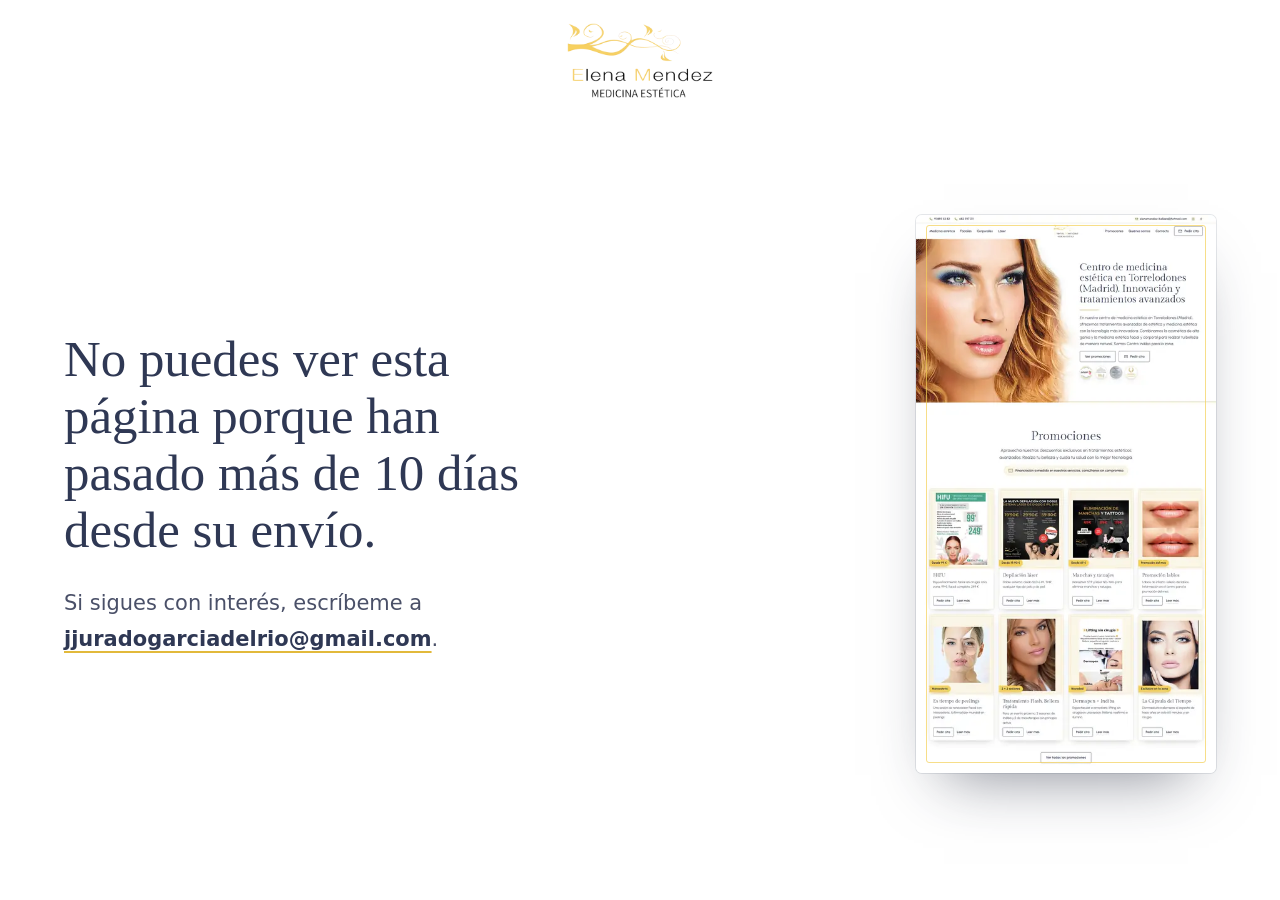
==== commit 6de0a996: "fix: nada coloreado en reposo (botones, barra del móvil y pestañas de la carta) Todos los botones ig" ====
--- a/index.html
+++ b/index.html
@@ -53,10 +53,10 @@
 <link rel="preload" href="assets/fonts/gilda-display-400.woff2" as="font" type="font/woff2" crossorigin>
 <link rel="preload" href="assets/fonts/urbanist.woff2" as="font" type="font/woff2" crossorigin>
 <link rel="preload" as="image" href="assets/img/hero-cara-1280.webp" imagesrcset="assets/img/hero-cara-640.webp 640w, assets/img/hero-cara-960.webp 960w, assets/img/hero-cara-1280.webp 1280w, assets/img/hero-cara-1600.webp 1600w, assets/img/hero-cara-2000.webp 2000w, assets/img/hero-cara-2560.webp 2560w" imagesizes="(min-aspect-ratio: 5/4) and (min-width: 640px) 175vh, 175vw" fetchpriority="high">
-<link rel="stylesheet" href="assets/css/base.css?v=5">
-<link rel="stylesheet" href="assets/css/home.css?v=5">
-<script src="assets/js/base.js?v=5" defer></script>
-<script src="assets/js/home.js?v=5" defer></script>
+<link rel="stylesheet" href="assets/css/base.css?v=6">
+<link rel="stylesheet" href="assets/css/home.css?v=6">
+<script src="assets/js/base.js?v=6" defer></script>
+<script src="assets/js/home.js?v=6" defer></script>
 <script type="application/ld+json">
 {
   "@context": "https://schema.org",
--- a/assets/css/base.css
+++ b/assets/css/base.css
@@ -114,13 +114,12 @@
 .boton--linea:hover, .boton--linea:focus-visible { color: #fff; }
 .boton--linea:hover::before, .boton--linea:focus-visible::before { opacity: 1; }
 
-/* Oro: contorno de oro en reposo; con el cursor se llena del oro de su logo */
-.boton--oro { color: var(--noche); border-color: var(--oro-marca); }
-.boton--oro .icono { color: var(--oro-tinta); }
+/* Oro: en reposo, igual que todos (trazo fino azul); con el cursor se llena del oro de su logo */
+.boton--oro { color: var(--noche); }
 .boton--oro::before { background: var(--oro); }
 .boton--oro::after { background: var(--noche); }
+.boton--oro:hover, .boton--oro:focus-visible { border-color: var(--oro-marca); }
 .boton--oro:hover::before, .boton--oro:focus-visible::before { opacity: 1; }
-.boton--oro:hover .icono, .boton--oro:focus-visible .icono { color: var(--noche); }
 
 .boton--linea-clara { color: #fff; border-color: rgba(255, 255, 255, .55); }
 .boton--linea-clara::before { background: #fff; }
@@ -230,9 +229,9 @@
     background: #fff; border-top: 1px solid var(--linea); padding-bottom: env(safe-area-inset-bottom); box-shadow: 0 -10px 30px -18px rgba(32, 38, 58, .35); }
   .barra__enlace { display: flex; flex-direction: column; align-items: center; justify-content: center; gap: 2px; min-height: 60px; font-size: .8125rem; font-weight: 650; color: var(--noche); text-decoration: none; transition: transform .35s var(--muelle); }
   .barra__enlace .icono { width: 22px; height: 22px; }
-  .barra__enlace--cita { position: relative; }
-  .barra__enlace--cita .icono { color: var(--oro-tinta); }
-  .barra__enlace--cita::before { content: ""; position: absolute; left: 22%; right: 22%; top: 0; height: 3px; background: var(--oro-marca); border-radius: 0 0 3px 3px; }
+  /* Todos iguales en reposo; el sobre de «Pedir cita» hace un gesto de vez en cuando */
+  .anima .barra__enlace--cita .icono { animation: gesto-sobre 7s ease-in-out 3s infinite; }
+  @keyframes gesto-sobre { 0%, 86%, 100% { transform: none; } 90% { transform: translateY(-3px) rotate(-10deg); } 94% { transform: translateY(0) rotate(7deg); } }
   .barra__enlace:active { transform: scale(.94); }
   body { padding-bottom: calc(60px + env(safe-area-inset-bottom)); }
   .anima .barra { animation: sube-barra .8s var(--muelle-suave) 1.4s both; }
--- a/assets/css/home.css
+++ b/assets/css/home.css
@@ -193,16 +193,15 @@
 @media (min-width: 1000px) { .carta { grid-template-columns: minmax(250px, 3.6fr) minmax(0, 8.4fr); align-items: start; } }
 .carta__indice { display: flex; flex-direction: column; }
 .carta__pestana { position: relative; display: flex; align-items: center; justify-content: space-between; gap: 12px; width: 100%; min-height: 58px; padding: 10px 6px 10px 22px; text-align: left;
-  font-family: var(--serif); font-size: clamp(1.25rem, 1rem + .6vw, 1.625rem); line-height: 1.15; color: var(--texto-suave); border-bottom: 1px solid var(--oro-linea); }
+  font-family: var(--serif); font-size: clamp(1.25rem, 1rem + .6vw, 1.625rem); line-height: 1.15; color: var(--noche); border-bottom: 1px solid var(--oro-linea); }
 .carta__pestana:first-child { border-top: 1px solid var(--oro-linea); }
 .carta__nombre { transition: transform .5s var(--muelle); }
 .carta__pestana .icono { color: var(--oro-tinta); opacity: 0; transform: translateX(-8px); transition: opacity .25s linear, transform .5s var(--muelle); }
-/* La pestaña activa: barra de oro a la izquierda y nombre en azul */
+/* En reposo, todas iguales: ninguna marcada. La del cursor (o la que se ha elegido) lleva barra de oro
+   y flecha; la que se ve mientras la carta avanza sola, solo su hilo de tiempo */
 .carta__pestana::before { content: ""; position: absolute; left: 0; top: 12px; bottom: 12px; width: 3px; border-radius: 2px; background: var(--oro-marca); transform: scaleY(0); transition: transform .5s var(--muelle); }
-.carta__pestana[aria-selected="true"] { color: var(--noche); }
-.carta__pestana[aria-selected="true"]::before { transform: scaleY(1); }
-.carta__pestana[aria-selected="true"] .icono { opacity: 1; transform: none; }
-.carta__pestana:hover { color: var(--noche); }
+.carta__pestana:hover::before, .carta__pestana.elegida::before { transform: scaleY(1); }
+.carta__pestana:hover .icono, .carta__pestana.elegida .icono { opacity: 1; transform: none; }
 .carta__pestana:hover .carta__nombre { transform: translateX(6px); }
 .carta__pestana:active .carta__nombre { transform: translateX(2px); }
 /* El tiempo que queda para pasar a la siguiente: un hilo de oro bajo la activa */
@@ -241,7 +240,7 @@
   .carta__indice::-webkit-scrollbar { display: none; }
   .carta__pestana { flex: none; width: auto; min-height: 46px; padding: 0 16px; border: 1px solid var(--oro-linea); border-radius: 999px; font-family: var(--sans); font-size: .9375rem; font-weight: 650; white-space: nowrap; }
   .carta__pestana:first-child { border-top: 1px solid var(--oro-linea); }
-  .carta__pestana[aria-selected="true"] { border-color: var(--oro-marca); box-shadow: inset 0 0 0 1px var(--oro-marca); }
+  .carta__pestana.elegida { border-color: var(--oro-marca); box-shadow: inset 0 0 0 1px var(--oro-marca); }
   .carta__pestana::before, .carta__pestana .icono { display: none; }
   .carta__pestana::after { left: 16px; right: 16px; bottom: 6px; }
   .carta__pestana:hover .carta__nombre { transform: none; }
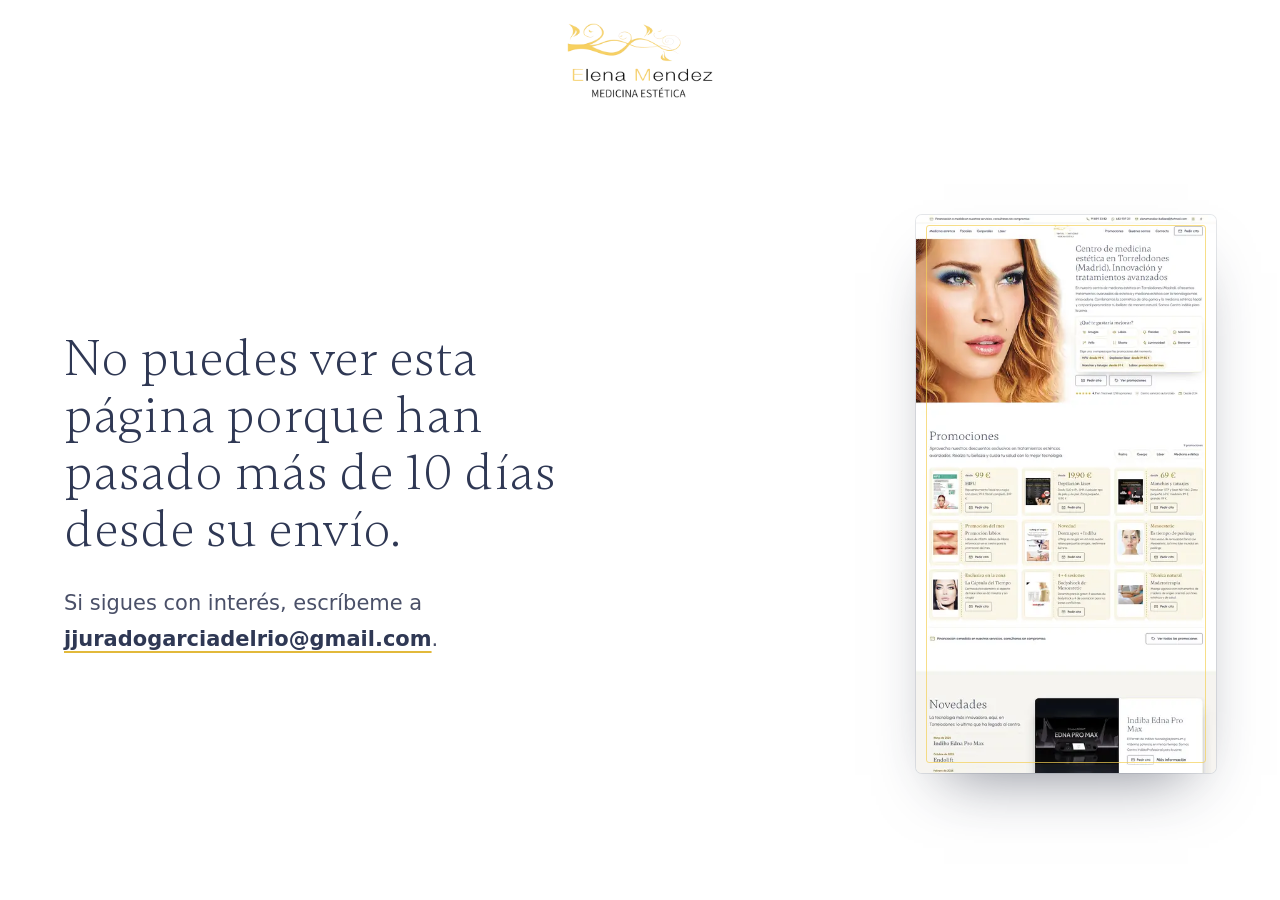
==== commit f557f08c: "feat: v4 «A medida» (ronda 4) — estructura de conversión con su identidad y su SEO Tras revisar su c" ====
--- a/index.html
+++ b/index.html
@@ -50,13 +50,13 @@
     setTimeout(function () { if (!window.EM) { d.classList.remove('anima'); d.classList.add('quieto'); } }, 4000);
   })(document.documentElement);
 </script>
-<link rel="preload" href="assets/fonts/gilda-display-400.woff2" as="font" type="font/woff2" crossorigin>
+<link rel="preload" href="assets/fonts/gambetta.woff2" as="font" type="font/woff2" crossorigin>
 <link rel="preload" href="assets/fonts/urbanist.woff2" as="font" type="font/woff2" crossorigin>
 <link rel="preload" as="image" href="assets/img/hero-cara-1280.webp" imagesrcset="assets/img/hero-cara-640.webp 640w, assets/img/hero-cara-960.webp 960w, assets/img/hero-cara-1280.webp 1280w, assets/img/hero-cara-1600.webp 1600w, assets/img/hero-cara-2000.webp 2000w, assets/img/hero-cara-2560.webp 2560w" imagesizes="(min-aspect-ratio: 5/4) and (min-width: 640px) 175vh, 175vw" fetchpriority="high">
-<link rel="stylesheet" href="assets/css/base.css?v=6">
-<link rel="stylesheet" href="assets/css/home.css?v=6">
-<script src="assets/js/base.js?v=6" defer></script>
-<script src="assets/js/home.js?v=6" defer></script>
+<link rel="stylesheet" href="assets/css/base.css?v=7">
+<link rel="stylesheet" href="assets/css/home.css?v=7">
+<script src="assets/js/base.js?v=7" defer></script>
+<script src="assets/js/home.js?v=7" defer></script>
 <script type="application/ld+json">
 {
   "@context": "https://schema.org",
@@ -70,14 +70,7 @@
   "logo": "https://jjurado2026.github.io/elena-mendez-belleza/assets/img/logo-elena-mendez.png",
   "telephone": "+34 918 59 53 82",
   "email": "elenamendez-belleza@hotmail.com",
-  "address": {
-    "@type": "PostalAddress",
-    "streetAddress": "Calle Nogal 1, local 16",
-    "addressLocality": "Torrelodones",
-    "addressRegion": "Madrid",
-    "postalCode": "28250",
-    "addressCountry": "ES"
-  },
+  "address": { "@type": "PostalAddress", "streetAddress": "Calle Nogal 1, local 16", "addressLocality": "Torrelodones", "addressRegion": "Madrid", "postalCode": "28250", "addressCountry": "ES" },
   "geo": { "@type": "GeoCoordinates", "latitude": 40.5753666, "longitude": -3.9310869 },
   "openingHoursSpecification": [
     { "@type": "OpeningHoursSpecification", "dayOfWeek": ["Monday", "Tuesday", "Wednesday", "Thursday", "Friday"], "opens": "10:00", "closes": "20:00" },
@@ -87,18 +80,32 @@
   "sameAs": ["https://www.instagram.com/elenamendezmedicinaestetica/", "https://www.facebook.com/Elenamendezbelleza/", "https://twitter.com/EMBELLEZA1"]
 }
 </script>
+<script type="application/ld+json">
+{
+  "@context": "https://schema.org",
+  "@type": "FAQPage",
+  "mainEntity": [
+    { "@type": "Question", "name": "¿Quién aplica los tratamientos de medicina estética?", "acceptedAnswer": { "@type": "Answer", "text": "Doctores de máxima confianza, avalados por un máster en medicina estética. Somos centro sanitario autorizado por la Consejería de Sanidad de la Comunidad de Madrid (SS01144)." } },
+    { "@type": "Question", "name": "¿Puedo financiar mi tratamiento?", "acceptedAnswer": { "@type": "Answer", "text": "Sí: tenemos financiación a medida en nuestros servicios. Consúltanos sin compromiso." } },
+    { "@type": "Question", "name": "¿La depilación láser sirve para mi tipo de piel?", "acceptedAnswer": { "@type": "Answer", "text": "Con nuestro doble sistema, láser de diodo SLD e IPL SHR, tratamos cualquier tipo de pelo y cualquier tipo de piel, incluso las pieles oscuras. Es indoloro y te permite tomar el sol en verano." } },
+    { "@type": "Question", "name": "¿Qué es Indiba Edna Pro Max?", "acceptedAnswer": { "@type": "Answer", "text": "Es la última tecnología de Indiba, «el Ferrari de Indiba»: tecnología premium y máxima potencia en menos tiempo. Somos Centro Indiba Profesional para la zona." } },
+    { "@type": "Question", "name": "¿Con qué marcas trabajáis?", "acceptedAnswer": { "@type": "Answer", "text": "Solo con primeras marcas. En alta cosmética: Carmen Navarro, BDR, Babor, Mesoestetic y Prodigy de Skeyndor, del que somos centro exclusivo." } },
+    { "@type": "Question", "name": "¿Hacéis programas para novias?", "acceptedAnswer": { "@type": "Answer", "text": "Sí: programas especiales para novias, en facial y en corporal, y precios especiales para madrinas y familiares. Aconsejamos reservar con tiempo para diseñar un plan a medida de tus necesidades y economía." } },
+    { "@type": "Question", "name": "¿Dónde estáis y cuándo abrís?", "acceptedAnswer": { "@type": "Answer", "text": "En la C/ Nogal 1, local 16, Torrelodones Pueblo, con entrada por la Avenida de Valladolid, al lado de Ibercaja. De lunes a viernes, de 10:00 a 20:00, y los sábados, de 10:00 a 14:00." } }
+  ]
+}
+</script>
 </head>
 <body>
 <a class="saltar" href="#contenido">Saltar al contenido</a>
 
-<!-- Barra superior: sus teléfonos y su correo, como en su web, en blanco y oro -->
+<!-- Barra superior: su frase de financiación, sus teléfonos y su correo -->
 <div class="barra-sup">
   <div class="barra-sup__dentro">
+    <p class="barra-sup__lema"><svg class="icono" viewBox="0 0 32 32" aria-hidden="true"><use href="#i-plazos"/></svg><span>Financiación a medida en nuestros servicios, consúltanos sin compromiso</span></p>
     <ul class="barra-sup__datos">
       <li><a href="tel:+34918595382"><svg class="icono" viewBox="0 0 24 24" aria-hidden="true"><use href="#i-telefono"/></svg><span>91 859 53 82</span></a></li>
-      <li><a href="tel:+34682937011"><svg class="icono" viewBox="0 0 24 24" aria-hidden="true"><use href="#i-telefono"/></svg><span>682 937 011</span></a></li>
-    </ul>
-    <ul class="barra-sup__datos">
+      <li><a data-wa="Hola, me gustaría pedir cita." href="https://wa.me/34682937011" target="_blank" rel="noopener"><svg class="icono" viewBox="0 0 24 24" aria-hidden="true"><use href="#i-whatsapp"/></svg><span>682 937 011</span></a></li>
       <li><a href="mailto:elenamendez-belleza@hotmail.com"><svg class="icono" viewBox="0 0 24 24" aria-hidden="true"><use href="#i-sobre"/></svg><span>elenamendez-belleza@hotmail.com</span></a></li>
       <li><a href="https://www.instagram.com/elenamendezmedicinaestetica/" target="_blank" rel="noopener" aria-label="Instagram"><svg class="icono" viewBox="0 0 24 24" aria-hidden="true"><use href="#i-instagram"/></svg></a></li>
       <li><a href="https://www.facebook.com/Elenamendezbelleza/" target="_blank" rel="noopener" aria-label="Facebook"><svg class="icono" viewBox="0 0 24 24" aria-hidden="true"><use href="#i-facebook"/></svg></a></li>
@@ -164,7 +171,7 @@
 
 <main id="contenido">
 
-<!-- ═══════════ 1 · Hero: su foto entera, sobre blanco, y su titular y su descripción ═══════════ -->
+<!-- ═══════════ 1 · Hero: su cara, su titular y su descripción, y el buscador «¿Qué te gustaría mejorar?» ═══════════ -->
 <section class="hero entrando" aria-labelledby="hero-titulo" data-hero>
   <div class="hero__visual">
     <img class="hero__foto" src="assets/img/hero-cara-1280.webp" srcset="assets/img/hero-cara-640.webp 640w, assets/img/hero-cara-960.webp 960w, assets/img/hero-cara-1280.webp 1280w, assets/img/hero-cara-1600.webp 1600w, assets/img/hero-cara-2000.webp 2000w, assets/img/hero-cara-2560.webp 2560w" sizes="(min-aspect-ratio: 5/4) and (min-width: 640px) 175vh, 175vw" width="1600" height="835" alt="La imagen de marca de Elena Méndez: mujer de ojos verdes con sombra azul y melena ondulada" fetchpriority="high" decoding="async">
@@ -172,240 +179,261 @@
   <div class="hero__dentro">
     <div class="hero__texto">
       <h1 class="hero__titulo" id="hero-titulo">Centro de medicina estética en Torrelodones (Madrid). Innovación y tratamientos avanzados</h1>
-      <span class="hero__filete" aria-hidden="true"></span>
       <p class="hero__entradilla">En nuestro centro de medicina estética en Torrelodones (Madrid), ofrecemos tratamientos avanzados de estética y medicina estética con la tecnología más innovadora. Combinamos la cosmética de alta gama y la medicina estética facial y corporal para realzar tu belleza de manera natural. Somos Centro Indiba para la zona.</p>
+
+      <div class="buscador" data-buscador>
+        <p class="buscador__pregunta" id="buscador-pregunta">¿Qué te gustaría mejorar?</p>
+        <ul class="buscador__opciones" aria-labelledby="buscador-pregunta">
+          <li><button class="ficha-redonda buscador__opcion" type="button" aria-pressed="false" data-mejora="arrugas"><svg class="icono" viewBox="0 0 24 24" aria-hidden="true"><use href="#m-arrugas"/></svg><span>Arrugas</span></button></li>
+          <li><button class="ficha-redonda buscador__opcion" type="button" aria-pressed="false" data-mejora="labios"><svg class="icono" viewBox="0 0 24 24" aria-hidden="true"><use href="#m-labios"/></svg><span>Labios</span></button></li>
+          <li><button class="ficha-redonda buscador__opcion" type="button" aria-pressed="false" data-mejora="flacidez"><svg class="icono" viewBox="0 0 24 24" aria-hidden="true"><use href="#m-flacidez"/></svg><span>Flacidez</span></button></li>
+          <li><button class="ficha-redonda buscador__opcion" type="button" aria-pressed="false" data-mejora="manchas"><svg class="icono" viewBox="0 0 24 24" aria-hidden="true"><use href="#m-manchas"/></svg><span>Manchas</span></button></li>
+          <li><button class="ficha-redonda buscador__opcion" type="button" aria-pressed="false" data-mejora="vello"><svg class="icono" viewBox="0 0 24 24" aria-hidden="true"><use href="#m-vello"/></svg><span>Vello</span></button></li>
+          <li><button class="ficha-redonda buscador__opcion" type="button" aria-pressed="false" data-mejora="silueta"><svg class="icono" viewBox="0 0 24 24" aria-hidden="true"><use href="#m-silueta"/></svg><span>Silueta</span></button></li>
+          <li><button class="ficha-redonda buscador__opcion" type="button" aria-pressed="false" data-mejora="piel"><svg class="icono" viewBox="0 0 24 24" aria-hidden="true"><use href="#m-piel"/></svg><span>Luminosidad</span></button></li>
+          <li><button class="ficha-redonda buscador__opcion" type="button" aria-pressed="false" data-mejora="bienestar"><svg class="icono" viewBox="0 0 24 24" aria-hidden="true"><use href="#m-bienestar"/></svg><span>Bienestar</span></button></li>
+        </ul>
+        <div class="buscador__respuesta" aria-live="polite" data-respuesta>
+          <div class="respuesta respuesta--inicio">
+            <p class="respuesta__titulo">Elige una, o empieza por las promociones del momento:</p>
+            <ul class="respuesta__lista">
+              <li class="respuesta__item">HIFU <b>desde 99 €</b></li>
+              <li class="respuesta__item">Depilación láser <b>desde 19,90 €</b></li>
+              <li class="respuesta__item">Manchas y tatuajes <b>desde 69 €</b></li>
+              <li class="respuesta__item">Labios <b>promoción del mes</b></li>
+            </ul>
+          </div>
+        </div>
+      </div>
+
       <div class="acciones hero__acciones">
-        <a class="boton boton--oro" href="#promociones"><span>Ver promociones</span><span class="boton__brillo" aria-hidden="true"></span></a>
-        <a class="boton boton--linea" href="#cita"><svg class="icono" viewBox="0 0 24 24" aria-hidden="true"><use href="#i-sobre"/></svg><span>Pedir cita</span></a>
+        <a class="boton boton--oro" href="#cita" data-cita-hero><svg class="icono" viewBox="0 0 24 24" aria-hidden="true"><use href="#i-sobre"/></svg><span data-cita-hero-texto>Pedir cita</span></a>
+        <a class="boton" href="#promociones"><svg class="icono" viewBox="0 0 24 24" aria-hidden="true"><use href="#i-etiqueta"/></svg><span>Ver promociones</span></a>
       </div>
-      <ul class="hero__insignias" aria-label="Acreditaciones">
-        <li><img src="assets/img/insignia-indiba-200.webp" width="200" height="200" alt="Centro Indiba Profesional" decoding="async"></li>
-        <li><img src="assets/img/insignia-capsula-200.webp" width="200" height="200" alt="La Cápsula del Tiempo de BDR" decoding="async"></li>
-        <li><img src="assets/img/insignia-mesoestetic-200.webp" width="200" height="200" alt="Centro certificado en despigmentación Mesoestetic" decoding="async"></li>
-        <li><img src="assets/img/insignia-premiados-200.webp" width="200" height="200" alt="Premiados por la Asociación Española de Profesionales de la Imagen" decoding="async"></li>
+      <ul class="hero__confianza">
+        <li><a href="https://www.treatwell.es/establecimiento/centro-medico-estetico-elena-mendez/" target="_blank" rel="noopener"><span class="estrellas" aria-hidden="true"><svg viewBox="0 0 120 22"><use href="#i-estrellas"/></svg></span><span><strong>4,7</strong> en Treatwell (298 opiniones)</span></a></li>
+        <li><svg class="icono" viewBox="0 0 32 32" aria-hidden="true"><use href="#i-escudo"/></svg><span>Centro sanitario autorizado</span></li>
+        <li><svg class="icono" viewBox="0 0 24 24" aria-hidden="true"><use href="#i-calendario"/></svg><span>Desde 2014</span></li>
       </ul>
     </div>
   </div>
 </section>
 
-<!-- ═══════════ 2 · Promociones: todas a la vista a la vez, con su precio y su «Pedir cita» ═══════════ -->
+<!-- ═══════════ 2 · Promociones: vales con su precio, todas a la vista; filtro por zona ═══════════ -->
 <section class="seccion promos" id="promociones" aria-labelledby="promos-titulo">
   <div class="contenedor">
-    <div class="sec-cabeza sec-cabeza--centro">
-      <h2 class="titulo-2" id="promos-titulo">Promociones</h2>
-      <p class="sec-cabeza__texto">Aprovecha nuestros descuentos exclusivos en tratamientos estéticos avanzados. Realza tu belleza y cuida tu salud con la mejor tecnología.</p>
+    <div class="promos__cabeza">
+      <div class="promos__titular">
+        <h2 class="titulo-2" id="promos-titulo">Promociones</h2>
+        <p class="sec-cabeza__texto">Aprovecha nuestros descuentos exclusivos en tratamientos estéticos avanzados. Realza tu belleza y cuida tu salud con la mejor tecnología.</p>
+      </div>
+      <div class="filtro" data-filtro>
+        <p class="filtro__cuantas" aria-live="polite" data-filtro-cuantas>9 promociones</p>
+        <ul class="filtro__opciones" aria-label="Filtrar promociones">
+          <li><button class="ficha-redonda filtro__opcion" type="button" aria-pressed="false" data-zona="rostro">Rostro</button></li>
+          <li><button class="ficha-redonda filtro__opcion" type="button" aria-pressed="false" data-zona="cuerpo">Cuerpo</button></li>
+          <li><button class="ficha-redonda filtro__opcion" type="button" aria-pressed="false" data-zona="laser">Láser</button></li>
+          <li><button class="ficha-redonda filtro__opcion" type="button" aria-pressed="false" data-zona="medicina">Medicina estética</button></li>
+        </ul>
+      </div>
+    </div>
+    <ul class="vales" data-vales data-bucle>
+      <li class="vale" data-zonas="rostro" data-revela style="--i: 0">
+        <article class="vale__tarjeta">
+          <div class="vale__medio"><span class="vale__foto"><img src="assets/img/nov-hifu-500.webp" srcset="assets/img/nov-hifu-500.webp 500w, assets/img/nov-hifu-800.webp 800w" sizes="(min-width: 600px) 180px, 34vw" width="800" height="1118" alt="Cartel de HIFU: rejuvenecimiento facial sin cirugía, una zona 99 € y facial completo 249 €" loading="lazy" decoding="async"></span></div>
+          <div class="vale__cuerpo">
+            <p class="vale__precio"><small>desde</small> 99 €</p>
+            <h3 class="vale__nombre"><a href="https://elenamendez-belleza.com/promociones/ifu-ultrasonido-focalizado-de-alta-intensidad/">HIFU</a></h3>
+            <p class="vale__linea">Rejuvenecimiento facial sin cirugía. Una zona, 99 €; facial completo, 249 €.</p>
+            <a class="boton boton--peque" href="#cita" data-cita="HIFU"><svg class="icono" viewBox="0 0 24 24" aria-hidden="true"><use href="#i-sobre"/></svg><span>Pedir cita</span></a>
+          </div>
+        </article>
+      </li>
+      <li class="vale" data-zonas="laser cuerpo" data-revela style="--i: 1">
+        <article class="vale__tarjeta">
+          <div class="vale__medio"><span class="vale__foto"><img src="assets/img/nov-depilacion-480.webp" srcset="assets/img/nov-depilacion-480.webp 480w, assets/img/nov-depilacion-759.webp 759w" sizes="(min-width: 600px) 180px, 34vw" width="759" height="829" alt="Cartel de depilación con doble sistema, láser de diodo e IPL SHR, con sus precios por zona" loading="lazy" decoding="async"></span></div>
+          <div class="vale__cuerpo">
+            <p class="vale__precio"><small>desde</small> 19,90 €</p>
+            <h3 class="vale__nombre"><a href="https://elenamendez-belleza.com/promociones/laser-de-diodo-sld-para-depilacion-e-ipl-shr/">Depilación láser</a></h3>
+            <p class="vale__linea">Diodo SLD e IPL SHR: cualquier tipo de pelo y de piel. Zona pequeña, 19,90 €.</p>
+            <a class="boton boton--peque" href="#cita" data-cita="Depilación láser"><svg class="icono" viewBox="0 0 24 24" aria-hidden="true"><use href="#i-sobre"/></svg><span>Pedir cita</span></a>
+          </div>
+        </article>
+      </li>
+      <li class="vale" data-zonas="laser rostro" data-revela style="--i: 2">
+        <article class="vale__tarjeta">
+          <div class="vale__medio"><span class="vale__foto"><img src="assets/img/nov-manchas-480.webp" srcset="assets/img/nov-manchas-480.webp 480w, assets/img/nov-manchas-717.webp 717w" sizes="(min-width: 600px) 180px, 34vw" width="717" height="738" alt="Cartel del nanoláser STP para eliminar manchas y tatuajes, con sus precios por zona" loading="lazy" decoding="async"></span></div>
+          <div class="vale__cuerpo">
+            <p class="vale__precio"><small>desde</small> 69 €</p>
+            <h3 class="vale__nombre"><a href="https://elenamendez-belleza.com/promociones/nanolaser-stp-eliminacion-manchas-y-tatuajes/">Manchas y tatuajes</a></h3>
+            <p class="vale__linea">Nanoláser STP y láser ND-YAG. Zona pequeña, 69 €; mediana, 89 €; grande, 119 €.</p>
+            <a class="boton boton--peque" href="#cita" data-cita="Manchas y tatuajes"><svg class="icono" viewBox="0 0 24 24" aria-hidden="true"><use href="#i-sobre"/></svg><span>Pedir cita</span></a>
+          </div>
+        </article>
+      </li>
+      <li class="vale" data-zonas="rostro medicina" data-revela style="--i: 3">
+        <article class="vale__tarjeta">
+          <div class="vale__medio"><span class="vale__foto"><img src="assets/img/nov-labios-480.webp" srcset="assets/img/nov-labios-480.webp 480w, assets/img/nov-labios-811.webp 811w" sizes="(min-width: 600px) 180px, 34vw" width="811" height="811" alt="Labios antes y después de un relleno con ácido hialurónico" loading="lazy" decoding="async"></span></div>
+          <div class="vale__cuerpo">
+            <p class="vale__gancho">Promoción del mes</p>
+            <h3 class="vale__nombre"><a href="https://elenamendez-belleza.com/promociones/promocion-labios/">Promoción labios</a></h3>
+            <p class="vale__linea">Labios de infarto: relleno de labios. Información en el centro para la promoción del mes.</p>
+            <a class="boton boton--peque" href="#cita" data-cita="Promoción labios"><svg class="icono" viewBox="0 0 24 24" aria-hidden="true"><use href="#i-sobre"/></svg><span>Pedir cita</span></a>
+          </div>
+        </article>
+      </li>
+      <li class="vale" data-zonas="rostro medicina" data-revela style="--i: 4">
+        <article class="vale__tarjeta">
+          <div class="vale__medio"><span class="vale__foto"><img src="assets/img/promo-dermapen-402.webp" srcset="assets/img/promo-dermapen-402.webp 402w, assets/img/promo-dermapen-804.webp 804w" sizes="(min-width: 600px) 180px, 34vw" width="804" height="1352" alt="Cartel «Lifting sin cirugía»: Dermapen más Indiba, rejuvenecimiento facial en una sesión" loading="lazy" decoding="async"></span></div>
+          <div class="vale__cuerpo">
+            <p class="vale__gancho">Novedad</p>
+            <h3 class="vale__nombre"><a href="https://elenamendez-belleza.com/promociones/novedad-espectacular-e-inmediato-dermapenindiba/">Dermapen + Indiba</a></h3>
+            <p class="vale__linea">Lifting sin cirugía en una sola sesión: rellena pequeñas arrugas, reafirma e ilumina.</p>
+            <a class="boton boton--peque" href="#cita" data-cita="Dermapen + Indiba"><svg class="icono" viewBox="0 0 24 24" aria-hidden="true"><use href="#i-sobre"/></svg><span>Pedir cita</span></a>
+          </div>
+        </article>
+      </li>
+      <li class="vale" data-zonas="rostro" data-revela style="--i: 5">
+        <article class="vale__tarjeta">
+          <div class="vale__medio"><span class="vale__foto"><img src="assets/img/promo-peelings-400.webp" srcset="assets/img/promo-peelings-400.webp 400w, assets/img/promo-peelings-800.webp 800w" sizes="(min-width: 600px) 180px, 34vw" width="800" height="800" alt="Rostro de mujer con la piel renovada tras un peeling" loading="lazy" decoding="async"></span></div>
+          <div class="vale__cuerpo">
+            <p class="vale__gancho">Mesoestetic</p>
+            <h3 class="vale__nombre"><a href="https://elenamendez-belleza.com/promociones/es-tiempo-de-peelings/">Es tiempo de peelings</a></h3>
+            <p class="vale__linea">Una sesión de renovación facial con Mesoestetic, la firma líder mundial en peelings.</p>
+            <a class="boton boton--peque" href="#cita" data-cita="Es tiempo de peelings"><svg class="icono" viewBox="0 0 24 24" aria-hidden="true"><use href="#i-sobre"/></svg><span>Pedir cita</span></a>
+          </div>
+        </article>
+      </li>
+      <li class="vale" data-zonas="rostro" data-revela style="--i: 6">
+        <article class="vale__tarjeta">
+          <div class="vale__medio"><span class="vale__foto"><img src="assets/img/nov-capsula-315.webp" srcset="assets/img/nov-capsula-315.webp 315w, assets/img/nov-capsula-630.webp 630w" sizes="(min-width: 600px) 180px, 34vw" width="630" height="774" alt="La Cápsula del Tiempo de BDR: el rostro de hace años en 60 minutos" loading="lazy" decoding="async"></span></div>
+          <div class="vale__cuerpo">
+            <p class="vale__gancho">Exclusiva en la zona</p>
+            <h3 class="vale__nombre"><a href="https://elenamendez-belleza.com/promociones/promocion-nueva-2/">La Cápsula del Tiempo</a></h3>
+            <p class="vale__linea">Dermacéutica alemana: el aspecto de hace años en 60 minutos y sin cirugía.</p>
+            <a class="boton boton--peque" href="#cita" data-cita="La Cápsula del Tiempo"><svg class="icono" viewBox="0 0 24 24" aria-hidden="true"><use href="#i-sobre"/></svg><span>Pedir cita</span></a>
+          </div>
+        </article>
+      </li>
+      <li class="vale" data-zonas="cuerpo" data-revela style="--i: 7">
+        <article class="vale__tarjeta">
+          <div class="vale__medio"><span class="vale__foto"><img src="assets/img/promo-bodyshock-480.webp" srcset="assets/img/promo-bodyshock-480.webp 480w, assets/img/promo-bodyshock-720.webp 720w" sizes="(min-width: 600px) 180px, 34vw" width="720" height="720" alt="Cartel de Bodyshock de Mesoestetic con sus productos" loading="lazy" decoding="async"></span></div>
+          <div class="vale__cuerpo">
+            <p class="vale__gancho">4 + 4 sesiones</p>
+            <h3 class="vale__nombre"><a href="https://elenamendez-belleza.com/promociones/bodyshock-mesoestetic-dinamita-para-la-grasa/">Bodyshock de Mesoestetic</a></h3>
+            <p class="vale__linea">Dinamita para la grasa: 4 sesiones de Bodyshock y 4 de cavitación para tus zonas conflictivas.</p>
+            <a class="boton boton--peque" href="#cita" data-cita="Bodyshock de Mesoestetic"><svg class="icono" viewBox="0 0 24 24" aria-hidden="true"><use href="#i-sobre"/></svg><span>Pedir cita</span></a>
+          </div>
+        </article>
+      </li>
+      <li class="vale" data-zonas="cuerpo" data-revela style="--i: 8">
+        <article class="vale__tarjeta">
+          <div class="vale__medio"><span class="vale__foto"><img src="assets/img/promo-madero-652.webp" srcset="assets/img/promo-madero-652.webp 652w, assets/img/promo-madero-1000.webp 1000w" sizes="(min-width: 600px) 180px, 34vw" width="1000" height="767" alt="Sesión de maderoterapia en las piernas con un rodillo de madera" loading="lazy" decoding="async"></span></div>
+          <div class="vale__cuerpo">
+            <p class="vale__gancho">Técnica natural</p>
+            <h3 class="vale__nombre"><a href="https://elenamendez-belleza.com/promociones/maderoterapia/">Maderoterapia</a></h3>
+            <p class="vale__linea">Masaje vigoroso con instrumentos de madera, de origen oriental, con fines estéticos y de salud.</p>
+            <a class="boton boton--peque" href="#cita" data-cita="Maderoterapia"><svg class="icono" viewBox="0 0 24 24" aria-hidden="true"><use href="#i-sobre"/></svg><span>Pedir cita</span></a>
+          </div>
+        </article>
+      </li>
+    </ul>
+    <div class="promos__pie">
       <p class="financia"><svg class="icono" viewBox="0 0 32 32" aria-hidden="true"><use href="#i-plazos"/></svg><span>Financiación a medida en nuestros servicios, consúltanos sin compromiso.</span></p>
-    </div>
-    <ul class="promos__rejilla" data-promos data-bucle>
-      <li class="promo" data-revela style="--i: 0">
-        <article class="promo__tarjeta">
-          <div class="promo__medio"><span class="promo__foto"><img src="assets/img/nov-hifu-500.webp" srcset="assets/img/nov-hifu-500.webp 500w, assets/img/nov-hifu-800.webp 800w" sizes="(min-width: 1100px) 22vw, 46vw" width="800" height="1118" alt="Cartel de HIFU: rejuvenecimiento facial sin cirugía, una zona 99 € y facial completo 249 €" loading="lazy" decoding="async"></span><span class="promo__sello">Desde 99 €</span></div>
-          <div class="promo__cuerpo">
-            <h3 class="promo__nombre"><a href="https://elenamendez-belleza.com/promociones/ifu-ultrasonido-focalizado-de-alta-intensidad/">HIFU</a></h3>
-            <p class="promo__linea">Rejuvenecimiento facial sin cirugía. Una zona, 99 €; facial completo, 249 €.</p>
-            <div class="promo__acciones"><a class="boton boton--linea boton--peque" href="#cita" data-cita="HIFU">Pedir cita</a><a class="enlace" href="https://elenamendez-belleza.com/promociones/ifu-ultrasonido-focalizado-de-alta-intensidad/">Leer más<span class="visual-oculto"> sobre HIFU</span></a></div>
-          </div>
-        </article>
-      </li>
-      <li class="promo" data-revela style="--i: 1">
-        <article class="promo__tarjeta">
-          <div class="promo__medio"><span class="promo__foto"><img src="assets/img/nov-depilacion-480.webp" srcset="assets/img/nov-depilacion-480.webp 480w, assets/img/nov-depilacion-759.webp 759w" sizes="(min-width: 1100px) 22vw, 46vw" width="759" height="829" alt="Cartel de depilación con doble sistema, láser de diodo e IPL SHR, con sus precios por zona" loading="lazy" decoding="async"></span><span class="promo__sello">Desde 19,90 €</span></div>
-          <div class="promo__cuerpo">
-            <h3 class="promo__nombre"><a href="https://elenamendez-belleza.com/promociones/laser-de-diodo-sld-para-depilacion-e-ipl-shr/">Depilación láser</a></h3>
-            <p class="promo__linea">Doble sistema, diodo SLD e IPL SHR: cualquier tipo de pelo y de piel.</p>
-            <div class="promo__acciones"><a class="boton boton--linea boton--peque" href="#cita" data-cita="Depilación láser">Pedir cita</a><a class="enlace" href="https://elenamendez-belleza.com/promociones/laser-de-diodo-sld-para-depilacion-e-ipl-shr/">Leer más<span class="visual-oculto"> sobre la depilación láser</span></a></div>
-          </div>
-        </article>
-      </li>
-      <li class="promo" data-revela style="--i: 2">
-        <article class="promo__tarjeta">
-          <div class="promo__medio"><span class="promo__foto"><img src="assets/img/nov-manchas-480.webp" srcset="assets/img/nov-manchas-480.webp 480w, assets/img/nov-manchas-717.webp 717w" sizes="(min-width: 1100px) 22vw, 46vw" width="717" height="738" alt="Cartel del nanoláser STP para eliminar manchas y tatuajes, con sus precios por zona" loading="lazy" decoding="async"></span><span class="promo__sello">Desde 69 €</span></div>
-          <div class="promo__cuerpo">
-            <h3 class="promo__nombre"><a href="https://elenamendez-belleza.com/promociones/nanolaser-stp-eliminacion-manchas-y-tatuajes/">Manchas y tatuajes</a></h3>
-            <p class="promo__linea">Nanoláser STP y láser ND-YAG para eliminar manchas y tatuajes.</p>
-            <div class="promo__acciones"><a class="boton boton--linea boton--peque" href="#cita" data-cita="Manchas y tatuajes">Pedir cita</a><a class="enlace" href="https://elenamendez-belleza.com/promociones/nanolaser-stp-eliminacion-manchas-y-tatuajes/">Leer más<span class="visual-oculto"> sobre manchas y tatuajes</span></a></div>
-          </div>
-        </article>
-      </li>
-      <li class="promo" data-revela style="--i: 3">
-        <article class="promo__tarjeta">
-          <div class="promo__medio"><span class="promo__foto"><img src="assets/img/nov-labios-480.webp" srcset="assets/img/nov-labios-480.webp 480w, assets/img/nov-labios-811.webp 811w" sizes="(min-width: 1100px) 22vw, 46vw" width="811" height="811" alt="Labios antes y después de un relleno con ácido hialurónico" loading="lazy" decoding="async"></span><span class="promo__sello">Promoción del mes</span></div>
-          <div class="promo__cuerpo">
-            <h3 class="promo__nombre"><a href="https://elenamendez-belleza.com/promociones/promocion-labios/">Promoción labios</a></h3>
-            <p class="promo__linea">Labios de infarto: relleno de labios. Información en el centro para la promoción del mes.</p>
-            <div class="promo__acciones"><a class="boton boton--linea boton--peque" href="#cita" data-cita="Promoción labios">Pedir cita</a><a class="enlace" href="https://elenamendez-belleza.com/promociones/promocion-labios/">Leer más<span class="visual-oculto"> sobre la promoción de labios</span></a></div>
-          </div>
-        </article>
-      </li>
-      <li class="promo" data-revela style="--i: 4">
-        <article class="promo__tarjeta">
-          <div class="promo__medio"><span class="promo__foto"><img src="assets/img/promo-peelings-400.webp" srcset="assets/img/promo-peelings-400.webp 400w, assets/img/promo-peelings-800.webp 800w" sizes="(min-width: 1100px) 22vw, 46vw" width="800" height="800" alt="Rostro de mujer con la piel renovada tras un peeling" loading="lazy" decoding="async"></span><span class="promo__sello">Mesoestetic</span></div>
-          <div class="promo__cuerpo">
-            <h3 class="promo__nombre"><a href="https://elenamendez-belleza.com/promociones/es-tiempo-de-peelings/">Es tiempo de peelings</a></h3>
-            <p class="promo__linea">Una sesión de renovación facial con Mesoestetic, la firma líder mundial en peelings.</p>
-            <div class="promo__acciones"><a class="boton boton--linea boton--peque" href="#cita" data-cita="Es tiempo de peelings">Pedir cita</a><a class="enlace" href="https://elenamendez-belleza.com/promociones/es-tiempo-de-peelings/">Leer más<span class="visual-oculto"> sobre los peelings</span></a></div>
-          </div>
-        </article>
-      </li>
-      <li class="promo" data-revela style="--i: 5">
-        <article class="promo__tarjeta">
-          <div class="promo__medio"><span class="promo__foto"><img src="assets/img/promo-flash-472.webp" srcset="assets/img/promo-flash-472.webp 472w, assets/img/promo-flash-708.webp 708w" sizes="(min-width: 1100px) 22vw, 46vw" width="708" height="1053" alt="Retrato de una mujer de piel luminosa y ojos verdes" loading="lazy" decoding="async"></span><span class="promo__sello">2 + 2 sesiones</span></div>
-          <div class="promo__cuerpo">
-            <h3 class="promo__nombre"><a href="https://elenamendez-belleza.com/promociones/tratamiento-flash-belleza-rapida/">Tratamiento Flash. Belleza rápida</a></h3>
-            <p class="promo__linea">Para un evento próximo: 2 sesiones de Indiba y 2 de mesoterapia con principio activo.</p>
-            <div class="promo__acciones"><a class="boton boton--linea boton--peque" href="#cita" data-cita="Tratamiento Flash">Pedir cita</a><a class="enlace" href="https://elenamendez-belleza.com/promociones/tratamiento-flash-belleza-rapida/">Leer más<span class="visual-oculto"> sobre el Tratamiento Flash</span></a></div>
-          </div>
-        </article>
-      </li>
-      <li class="promo" data-revela style="--i: 6">
-        <article class="promo__tarjeta">
-          <div class="promo__medio"><span class="promo__foto"><img src="assets/img/promo-dermapen-402.webp" srcset="assets/img/promo-dermapen-402.webp 402w, assets/img/promo-dermapen-804.webp 804w" sizes="(min-width: 1100px) 22vw, 46vw" width="804" height="1352" alt="Cartel «Lifting sin cirugía»: Dermapen más Indiba, rejuvenecimiento facial en una sesión" loading="lazy" decoding="async"></span><span class="promo__sello">Novedad</span></div>
-          <div class="promo__cuerpo">
-            <h3 class="promo__nombre"><a href="https://elenamendez-belleza.com/promociones/novedad-espectacular-e-inmediato-dermapenindiba/">Dermapen + Indiba</a></h3>
-            <p class="promo__linea">Espectacular e inmediato: lifting sin cirugía en una sesión. Rellena, reafirma e ilumina.</p>
-            <div class="promo__acciones"><a class="boton boton--linea boton--peque" href="#cita" data-cita="Dermapen + Indiba">Pedir cita</a><a class="enlace" href="https://elenamendez-belleza.com/promociones/novedad-espectacular-e-inmediato-dermapenindiba/">Leer más<span class="visual-oculto"> sobre Dermapen más Indiba</span></a></div>
-          </div>
-        </article>
-      </li>
-      <li class="promo" data-revela style="--i: 7">
-        <article class="promo__tarjeta">
-          <div class="promo__medio"><span class="promo__foto"><img src="assets/img/nov-capsula-315.webp" srcset="assets/img/nov-capsula-315.webp 315w, assets/img/nov-capsula-630.webp 630w" sizes="(min-width: 1100px) 22vw, 46vw" width="630" height="774" alt="La Cápsula del Tiempo de BDR: el rostro de hace años en 60 minutos" loading="lazy" decoding="async"></span><span class="promo__sello">Exclusiva en la zona</span></div>
-          <div class="promo__cuerpo">
-            <h3 class="promo__nombre"><a href="https://elenamendez-belleza.com/promociones/promocion-nueva-2/">La Cápsula del Tiempo</a></h3>
-            <p class="promo__linea">Dermacéutica alemana: el aspecto de hace años en solo 60 minutos y sin cirugía.</p>
-            <div class="promo__acciones"><a class="boton boton--linea boton--peque" href="#cita" data-cita="La Cápsula del Tiempo">Pedir cita</a><a class="enlace" href="https://elenamendez-belleza.com/promociones/promocion-nueva-2/">Leer más<span class="visual-oculto"> sobre La Cápsula del Tiempo</span></a></div>
-          </div>
-        </article>
-      </li>
-    </ul>
-    <div class="acciones acciones--centro">
-      <a class="boton boton--oro" href="https://elenamendez-belleza.com/promociones/"><span>Ver todas las promociones</span></a>
+      <a class="boton" href="https://elenamendez-belleza.com/promociones/"><svg class="icono" viewBox="0 0 24 24" aria-hidden="true"><use href="#i-etiqueta"/></svg><span>Ver todas las promociones</span></a>
     </div>
   </div>
 </section>
 
-<!-- ═══════════ 3 · Novedades: sus dos vídeos y exosomas, a la misma altura y sin recortar ═══════════ -->
+<!-- ═══════════ 3 · Novedades: el fichero. Cada novedad, una ficha que se da la vuelta hacia delante ═══════════ -->
 <section class="seccion novedades" id="novedades" aria-labelledby="nov-titulo">
-  <div class="contenedor">
-    <div class="sec-cabeza sec-cabeza--fila">
+  <div class="contenedor novedades__rejilla">
+    <div class="novedades__cabeza">
       <h2 class="titulo-2" id="nov-titulo">Novedades</h2>
-      <p class="sec-cabeza__texto">Lo último que ha llegado al centro: la tecnología más innovadora, aquí, en Torrelodones.</p>
-    </div>
-    <ul class="novs">
-      <li class="nov nov--ancha" style="--r: 1.7778" data-revela>
-        <div class="nov__medio"><video data-video muted loop playsinline preload="none" poster="assets/img/nov-indiba-960.webp" width="960" height="540" aria-label="El aparato Indiba Edna Pro Max, en su vídeo"><source src="assets/video/indiba-edna-pro-max.mp4" type="video/mp4"></video></div>
-        <div class="nov__texto">
-          <p class="nov__cuando">Mayo de 2026</p>
-          <h3 class="nov__nombre">Indiba Edna Pro Max</h3>
-          <p class="nov__linea">El Ferrari de Indiba: tecnología premium y máxima potencia en menos tiempo.</p>
-          <div class="nov__acciones"><a class="boton boton--linea boton--peque" href="#cita" data-cita="Indiba Edna Pro Max">Pedir cita</a><a class="enlace" href="https://elenamendez-belleza.com/promociones/nuevo-indiba-edna-pro-max-el-ferrari-de-indiba/">Más información<span class="visual-oculto"> sobre Indiba Edna Pro Max</span></a></div>
+      <p class="sec-cabeza__texto">La tecnología más innovadora, aquí, en Torrelodones: lo último que ha llegado al centro.</p>
+      <div class="novedades__indice" role="tablist" aria-label="Novedades" data-fichero-indice>
+        <button class="novedades__pestana" type="button" role="tab" id="nt-indiba" aria-controls="nf-indiba" aria-selected="true"><span class="novedades__cuando">Mayo de 2026</span><span class="novedades__nombre">Indiba Edna Pro Max</span></button>
+        <button class="novedades__pestana" type="button" role="tab" id="nt-endolift" aria-controls="nf-endolift" aria-selected="false" tabindex="-1"><span class="novedades__cuando">Octubre de 2025</span><span class="novedades__nombre">Endolift</span></button>
+        <button class="novedades__pestana" type="button" role="tab" id="nt-exosomas" aria-controls="nf-exosomas" aria-selected="false" tabindex="-1"><span class="novedades__cuando">Febrero de 2025</span><span class="novedades__nombre">Exosomas</span></button>
+      </div>
+    </div>
+    <div class="fichero" data-fichero>
+      <article class="ficha es-activa" id="nf-indiba" role="tabpanel" aria-labelledby="nt-indiba">
+        <div class="ficha__medio" style="--fondo: url('../img/nov-indiba-480.webp')"><video data-video muted loop playsinline preload="none" poster="assets/img/nov-indiba-960.webp" width="960" height="540" aria-label="El aparato Indiba Edna Pro Max, en su vídeo"><source src="assets/video/indiba-edna-pro-max.mp4" type="video/mp4"></video></div>
+        <div class="ficha__texto">
+          <h3 class="ficha__nombre">Indiba Edna Pro Max</h3>
+          <p class="ficha__linea">El Ferrari de Indiba: tecnología premium y máxima potencia en menos tiempo. Somos Centro Indiba Profesional para la zona.</p>
+          <div class="acciones"><a class="boton boton--oro boton--peque" href="#cita" data-cita="Indiba Edna Pro Max"><svg class="icono" viewBox="0 0 24 24" aria-hidden="true"><use href="#i-sobre"/></svg><span>Pedir cita</span></a><a class="enlace" href="https://elenamendez-belleza.com/promociones/nuevo-indiba-edna-pro-max-el-ferrari-de-indiba/">Más información<span class="visual-oculto"> sobre Indiba Edna Pro Max</span></a></div>
         </div>
-      </li>
-      <li class="nov nov--alta" style="--r: .5625" data-revela>
-        <div class="nov__medio"><video data-video muted loop playsinline preload="none" poster="assets/img/nov-endolift-540.webp" width="540" height="960" aria-label="Un tratamiento de Endolift en su cabina"><source src="assets/video/endolift.mp4" type="video/mp4"></video></div>
-        <div class="nov__texto">
-          <p class="nov__cuando">Octubre de 2025</p>
-          <h3 class="nov__nombre">Endolift</h3>
-          <p class="nov__linea">Lifting facial y corporal sin cirugía. Sin baja.</p>
-          <div class="nov__acciones"><a class="boton boton--linea boton--peque" href="#cita" data-cita="Endolift">Pedir cita</a><a class="enlace" href="https://elenamendez-belleza.com/promociones/endolift-rejuvenecimiento-facial-y-corporal-sin-cirugia/">Más información<span class="visual-oculto"> sobre Endolift</span></a></div>
+      </article>
+      <article class="ficha" id="nf-endolift" role="tabpanel" aria-labelledby="nt-endolift">
+        <div class="ficha__medio" style="--fondo: url('../img/nov-endolift-360.webp')"><video data-video muted loop playsinline preload="none" poster="assets/img/nov-endolift-540.webp" width="540" height="960" aria-label="Un tratamiento de Endolift en su cabina"><source src="assets/video/endolift.mp4" type="video/mp4"></video></div>
+        <div class="ficha__texto">
+          <h3 class="ficha__nombre">Endolift</h3>
+          <p class="ficha__linea">Rejuvenecimiento facial y corporal sin cirugía: un láser bajo la piel que tensa, reafirma y disuelve pequeños cúmulos de grasa. Sin baja.</p>
+          <div class="acciones"><a class="boton boton--oro boton--peque" href="#cita" data-cita="Endolift"><svg class="icono" viewBox="0 0 24 24" aria-hidden="true"><use href="#i-sobre"/></svg><span>Pedir cita</span></a><a class="enlace" href="https://elenamendez-belleza.com/promociones/endolift-rejuvenecimiento-facial-y-corporal-sin-cirugia/">Más información<span class="visual-oculto"> sobre Endolift</span></a></div>
         </div>
-      </li>
-      <li class="nov" style="--r: .9919" data-revela>
-        <div class="nov__medio"><img src="assets/img/nov-exosomas-736.webp" srcset="assets/img/nov-exosomas-368.webp 368w, assets/img/nov-exosomas-736.webp 736w" sizes="(min-width: 1100px) 28vw, 92vw" width="736" height="742" alt="Exosomas: medicina regenerativa para la piel" loading="lazy" decoding="async"></div>
-        <div class="nov__texto">
-          <p class="nov__cuando">Febrero de 2025</p>
-          <h3 class="nov__nombre">Exosomas</h3>
-          <p class="nov__linea">Medicina regenerativa: estimulan el colágeno y la elastina para una piel más firme, hidratada y luminosa.</p>
-          <div class="nov__acciones"><a class="boton boton--linea boton--peque" href="#cita" data-cita="Exosomas">Pedir cita</a><a class="enlace" href="https://elenamendez-belleza.com/promociones/exosomas-medicina-regenerativa/">Más información<span class="visual-oculto"> sobre los exosomas</span></a></div>
+      </article>
+      <article class="ficha" id="nf-exosomas" role="tabpanel" aria-labelledby="nt-exosomas">
+        <div class="ficha__medio" style="--fondo: url('../img/nov-exosomas-368.webp')"><img src="assets/img/nov-exosomas-736.webp" srcset="assets/img/nov-exosomas-368.webp 368w, assets/img/nov-exosomas-736.webp 736w" sizes="(min-width: 1000px) 30vw, 80vw" width="736" height="742" alt="Exosomas: medicina regenerativa para la piel" loading="lazy" decoding="async"></div>
+        <div class="ficha__texto">
+          <h3 class="ficha__nombre">Exosomas</h3>
+          <p class="ficha__linea">Medicina regenerativa: estimulan el colágeno y la elastina para una piel más firme, hidratada y luminosa.</p>
+          <div class="acciones"><a class="boton boton--oro boton--peque" href="#cita" data-cita="Exosomas"><svg class="icono" viewBox="0 0 24 24" aria-hidden="true"><use href="#i-sobre"/></svg><span>Pedir cita</span></a><a class="enlace" href="https://elenamendez-belleza.com/promociones/exosomas-medicina-regenerativa/">Más información<span class="visual-oculto"> sobre los exosomas</span></a></div>
         </div>
-      </li>
-    </ul>
+      </article>
+    </div>
   </div>
 </section>
 
-<!-- ═══════════ 4 · Tratamientos y servicios: «la carta». Sus siete páginas, con su foto en paspartú de oro;
-     debajo, su lista de tratamientos y las poblaciones de su web (SEO) ═══════════ -->
+<!-- ═══════════ 4 · Tratamientos y servicios: sus siete páginas en un mosaico; debajo, su lista y sus poblaciones (SEO) ═══════════ -->
 <section class="seccion servicios" id="tratamientos" aria-labelledby="serv-titulo">
   <div class="contenedor">
-    <div class="sec-cabeza sec-cabeza--centro servicios__cabeza">
+    <div class="sec-cabeza sec-cabeza--fila servicios__cabeza">
       <h2 class="titulo-2" id="serv-titulo">Tratamientos y servicios de medicina estética avanzada en Torrelodones (Madrid)</h2>
-    </div>
-    <div class="carta" data-carta>
-      <div class="carta__indice" role="tablist" aria-label="Tratamientos">
-        <button class="carta__pestana" type="button" role="tab" id="pt-medicina" aria-controls="pp-medicina" aria-selected="true"><span class="carta__nombre">Medicina estética</span><svg class="icono" viewBox="0 0 24 24" aria-hidden="true"><use href="#i-derecha"/></svg></button>
-        <button class="carta__pestana" type="button" role="tab" id="pt-faciales" aria-controls="pp-faciales" aria-selected="false" tabindex="-1"><span class="carta__nombre">Faciales</span><svg class="icono" viewBox="0 0 24 24" aria-hidden="true"><use href="#i-derecha"/></svg></button>
-        <button class="carta__pestana" type="button" role="tab" id="pt-corporales" aria-controls="pp-corporales" aria-selected="false" tabindex="-1"><span class="carta__nombre">Corporales</span><svg class="icono" viewBox="0 0 24 24" aria-hidden="true"><use href="#i-derecha"/></svg></button>
-        <button class="carta__pestana" type="button" role="tab" id="pt-laser" aria-controls="pp-laser" aria-selected="false" tabindex="-1"><span class="carta__nombre">Depilación láser</span><svg class="icono" viewBox="0 0 24 24" aria-hidden="true"><use href="#i-derecha"/></svg></button>
-        <button class="carta__pestana" type="button" role="tab" id="pt-micro" aria-controls="pp-micro" aria-selected="false" tabindex="-1"><span class="carta__nombre">Micropigmentación</span><svg class="icono" viewBox="0 0 24 24" aria-hidden="true"><use href="#i-derecha"/></svg></button>
-        <button class="carta__pestana" type="button" role="tab" id="pt-salud" aria-controls="pp-salud" aria-selected="false" tabindex="-1"><span class="carta__nombre">Espacio de salud</span><svg class="icono" viewBox="0 0 24 24" aria-hidden="true"><use href="#i-derecha"/></svg></button>
-        <button class="carta__pestana" type="button" role="tab" id="pt-otros" aria-controls="pp-otros" aria-selected="false" tabindex="-1"><span class="carta__nombre">Otros tratamientos</span><svg class="icono" viewBox="0 0 24 24" aria-hidden="true"><use href="#i-derecha"/></svg></button>
-      </div>
-      <div class="carta__escena">
-        <div class="carta__panel es-activo" role="tabpanel" id="pp-medicina" aria-labelledby="pt-medicina">
-          <figure class="carta__foto lamas"><img src="assets/img/cat-medicina-745.webp" srcset="assets/img/cat-medicina-400.webp 400w, assets/img/cat-medicina-745.webp 745w" sizes="(min-width: 1000px) 34vw, 90vw" width="745" height="478" alt="Una doctora explica un tratamiento a una paciente en la consulta" loading="lazy" decoding="async"></figure>
-          <div class="carta__texto">
-            <h3 class="carta__titulo">Medicina estética</h3>
-            <p>Medicina estética integral con tratamientos faciales y corporales personalizados, por doctores avalados por un máster en medicina estética.</p>
-            <ul class="carta__lista"><li>Relleno de arrugas dinámicas</li><li>Ácido hialurónico en pómulos y labios</li><li>Ojeras sin cirugía</li><li>Reafirmación del óvalo facial</li><li>Hilos tensores</li><li>Dieta proteinada con control médico</li></ul>
-            <div class="acciones"><a class="boton boton--linea boton--peque" href="https://elenamendez-belleza.com/servicios/">Ver tratamientos</a><a class="boton boton--oro boton--peque" href="#cita" data-cita="Medicina estética">Pedir cita</a></div>
+      <p class="sec-cabeza__texto">Medicina estética integral con tratamientos faciales y corporales personalizados.</p>
+    </div>
+    <ul class="mosaico">
+      <li class="pieza pieza--grande" data-revela style="--i: 0"><a class="pieza__enlace" href="https://elenamendez-belleza.com/servicios/">
+        <img class="pieza__foto" src="assets/img/cat-medicina-745.webp" srcset="assets/img/cat-medicina-400.webp 400w, assets/img/cat-medicina-745.webp 745w" sizes="(min-width: 1000px) 55vw, 82vw" width="745" height="478" alt="" loading="lazy" decoding="async">
+        <span class="pieza__texto"><span class="pieza__nombre">Medicina estética</span><span class="pieza__lista">Arrugas dinámicas, ácido hialurónico, ojeras, óvalo facial e hilos tensores. Por doctores avalados por un máster en medicina estética.</span></span>
+        <span class="pieza__flecha" aria-hidden="true"><svg class="icono" viewBox="0 0 24 24"><use href="#i-derecha"/></svg></span></a></li>
+      <li class="pieza" data-revela style="--i: 1"><a class="pieza__enlace" href="https://elenamendez-belleza.com/faciales/">
+        <img class="pieza__foto" src="assets/img/cat-faciales-1000.webp" srcset="assets/img/cat-faciales-500.webp 500w, assets/img/cat-faciales-1000.webp 1000w" sizes="(min-width: 1000px) 40vw, 82vw" width="1000" height="650" alt="" loading="lazy" decoding="async">
+        <span class="pieza__texto"><span class="pieza__nombre">Faciales</span><span class="pieza__lista">Indiba facial, mesoterapia, radiofrecuencia y peelings.</span></span>
+        <span class="pieza__flecha" aria-hidden="true"><svg class="icono" viewBox="0 0 24 24"><use href="#i-derecha"/></svg></span></a></li>
+      <li class="pieza" data-revela style="--i: 2"><a class="pieza__enlace" href="https://elenamendez-belleza.com/corporales/">
+        <img class="pieza__foto" src="assets/img/cat-corporales-1140.webp" srcset="assets/img/cat-corporales-570.webp 570w, assets/img/cat-corporales-1140.webp 1140w" sizes="(min-width: 1000px) 40vw, 82vw" width="1140" height="600" alt="" loading="lazy" decoding="async">
+        <span class="pieza__texto"><span class="pieza__nombre">Corporales</span><span class="pieza__lista">Ultracavitación, presoterapia, Bodyshock y maderoterapia.</span></span>
+        <span class="pieza__flecha" aria-hidden="true"><svg class="icono" viewBox="0 0 24 24"><use href="#i-derecha"/></svg></span></a></li>
+      <li class="pieza" data-revela style="--i: 3"><a class="pieza__enlace" href="https://elenamendez-belleza.com/depilacion-laser/">
+        <img class="pieza__foto" src="assets/img/cat-laser-1140.webp" srcset="assets/img/cat-laser-570.webp 570w, assets/img/cat-laser-1140.webp 1140w" sizes="(min-width: 1000px) 32vw, 82vw" width="1140" height="600" alt="" loading="lazy" decoding="async">
+        <span class="pieza__texto"><span class="pieza__nombre">Depilación láser</span><span class="pieza__lista">Diodo SLD e IPL SHR, para cualquier piel.</span></span>
+        <span class="pieza__flecha" aria-hidden="true"><svg class="icono" viewBox="0 0 24 24"><use href="#i-derecha"/></svg></span></a></li>
+      <li class="pieza" data-revela style="--i: 4"><a class="pieza__enlace" href="https://elenamendez-belleza.com/micropigmentacion/">
+        <img class="pieza__foto" src="assets/img/cat-micropigmentacion-1140.webp" srcset="assets/img/cat-micropigmentacion-570.webp 570w, assets/img/cat-micropigmentacion-1140.webp 1140w" sizes="(min-width: 1000px) 32vw, 82vw" width="1140" height="600" alt="" loading="lazy" decoding="async">
+        <span class="pieza__texto"><span class="pieza__nombre">Micropigmentación</span><span class="pieza__lista">Cejas pelo a pelo, eyeliner, labios y pestañas.</span></span>
+        <span class="pieza__flecha" aria-hidden="true"><svg class="icono" viewBox="0 0 24 24"><use href="#i-derecha"/></svg></span></a></li>
+      <li class="pieza" data-revela style="--i: 5"><a class="pieza__enlace" href="https://elenamendez-belleza.com/espacio-de-salud/">
+        <img class="pieza__foto" src="assets/img/cat-salud-1140.webp" srcset="assets/img/cat-salud-570.webp 570w, assets/img/cat-salud-1140.webp 1140w" sizes="(min-width: 1000px) 32vw, 82vw" width="1140" height="600" alt="" loading="lazy" decoding="async">
+        <span class="pieza__texto"><span class="pieza__nombre">Espacio de salud</span><span class="pieza__lista">Masajes, Kobido, piedras volcánicas y reflexología.</span></span>
+        <span class="pieza__flecha" aria-hidden="true"><svg class="icono" viewBox="0 0 24 24"><use href="#i-derecha"/></svg></span></a></li>
+      <li class="pieza" data-revela style="--i: 6"><a class="pieza__enlace" href="https://elenamendez-belleza.com/otros-tratamientos/">
+        <img class="pieza__foto" src="assets/img/cat-novias-1140.webp" srcset="assets/img/cat-novias-570.webp 570w, assets/img/cat-novias-1140.webp 1140w" sizes="(min-width: 1000px) 32vw, 82vw" width="1140" height="600" alt="" loading="lazy" decoding="async">
+        <span class="pieza__texto"><span class="pieza__nombre">Otros tratamientos</span><span class="pieza__lista">Novias, manos y pies, y dieta proteica.</span></span>
+        <span class="pieza__flecha" aria-hidden="true"><svg class="icono" viewBox="0 0 24 24"><use href="#i-derecha"/></svg></span></a></li>
+      <li class="pieza pieza--ayuda" data-revela style="--i: 7">
+        <div class="pieza__ayuda">
+          <h3 class="pieza__ayuda-titulo">¿No sabes cuál elegir?</h3>
+          <p>Te asesoramos para obtener el mejor resultado: consulta a nuestros profesionales.</p>
+          <div class="acciones">
+            <a class="boton boton--oro boton--peque" href="#cita"><svg class="icono" viewBox="0 0 24 24" aria-hidden="true"><use href="#i-sobre"/></svg><span>Pedir cita</span></a>
+            <a class="boton boton--peque" href="tel:+34918595382"><svg class="icono" viewBox="0 0 24 24" aria-hidden="true"><use href="#i-telefono"/></svg><span>91 859 53 82</span></a>
+            <a class="boton boton--peque" data-wa="Hola, me gustaría que me asesoraseis sobre un tratamiento." href="https://wa.me/34682937011" target="_blank" rel="noopener"><svg class="icono" viewBox="0 0 24 24" aria-hidden="true"><use href="#i-whatsapp"/></svg><span>WhatsApp</span></a>
           </div>
         </div>
-        <div class="carta__panel" role="tabpanel" id="pp-faciales" aria-labelledby="pt-faciales">
-          <figure class="carta__foto lamas"><img src="assets/img/cat-faciales-1000.webp" srcset="assets/img/cat-faciales-500.webp 500w, assets/img/cat-faciales-1000.webp 1000w" sizes="(min-width: 1000px) 34vw, 90vw" width="1000" height="650" alt="Tratamiento facial en cabina" loading="lazy" decoding="async"></figure>
-          <div class="carta__texto">
-            <h3 class="carta__titulo">Faciales</h3>
-            <p>Los protocolos más rigurosos y la aparatología médico estética más avanzada, aplicados por profesionales altamente cualificados.</p>
-            <ul class="carta__lista"><li>Indiba facial</li><li>Transdermoterapia «Roller»</li><li>Mesoterapia</li><li>Radiofrecuencia</li><li>Peelings</li><li>Rejuvenecimiento con IPL</li></ul>
-            <div class="acciones"><a class="boton boton--linea boton--peque" href="https://elenamendez-belleza.com/faciales/">Ver tratamientos</a><a class="boton boton--oro boton--peque" href="#cita" data-cita="Tratamientos faciales">Pedir cita</a></div>
-          </div>
-        </div>
-        <div class="carta__panel" role="tabpanel" id="pp-corporales" aria-labelledby="pt-corporales">
-          <figure class="carta__foto lamas"><img src="assets/img/cat-corporales-1140.webp" srcset="assets/img/cat-corporales-570.webp 570w, assets/img/cat-corporales-1140.webp 1140w" sizes="(min-width: 1000px) 34vw, 90vw" width="1140" height="600" alt="Tratamiento corporal en cabina" loading="lazy" decoding="async"></figure>
-          <div class="carta__texto">
-            <h3 class="carta__titulo">Corporales</h3>
-            <p>Las técnicas más novedosas para la silueta: favorecen el colágeno y la elastina, tensan y renuevan la piel.</p>
-            <ul class="carta__lista"><li>Ultracavitación</li><li>Vacumterapia</li><li>Radiofrecuencia</li><li>Presoterapia</li><li>Bodyshock de Mesoestetic</li><li>Maderoterapia</li></ul>
-            <div class="acciones"><a class="boton boton--linea boton--peque" href="https://elenamendez-belleza.com/corporales/">Ver tratamientos</a><a class="boton boton--oro boton--peque" href="#cita" data-cita="Tratamientos corporales">Pedir cita</a></div>
-          </div>
-        </div>
-        <div class="carta__panel" role="tabpanel" id="pp-laser" aria-labelledby="pt-laser">
-          <figure class="carta__foto lamas"><img src="assets/img/cat-laser-1140.webp" srcset="assets/img/cat-laser-570.webp 570w, assets/img/cat-laser-1140.webp 1140w" sizes="(min-width: 1000px) 34vw, 90vw" width="1140" height="600" alt="Depilación láser en las piernas" loading="lazy" decoding="async"></figure>
-          <div class="carta__texto">
-            <h3 class="carta__titulo">Depilación láser</h3>
-            <p>Cualquier tipo de pelo y cualquier tipo de piel, incluso las pieles oscuras. Indoloro, y te deja tomar el sol en verano.</p>
-            <ul class="carta__lista"><li>Láser de diodo SLD</li><li>IPL SHR</li><li>Doble sistema combinado</li><li>Cera</li></ul>
-            <div class="acciones"><a class="boton boton--linea boton--peque" href="https://elenamendez-belleza.com/depilacion-laser/">Ver tratamientos</a><a class="boton boton--oro boton--peque" href="#cita" data-cita="Depilación láser">Pedir cita</a></div>
-          </div>
-        </div>
-        <div class="carta__panel" role="tabpanel" id="pp-micro" aria-labelledby="pt-micro">
-          <figure class="carta__foto lamas"><img src="assets/img/cat-micropigmentacion-1140.webp" srcset="assets/img/cat-micropigmentacion-570.webp 570w, assets/img/cat-micropigmentacion-1140.webp 1140w" sizes="(min-width: 1000px) 34vw, 90vw" width="1140" height="600" alt="Micropigmentación de cejas" loading="lazy" decoding="async"></figure>
-          <div class="carta__texto">
-            <h3 class="carta__titulo">Micropigmentación</h3>
-            <p>Técnicos experimentados y con todas las certificaciones legales y profesionales.</p>
-            <ul class="carta__lista"><li>Cejas pelo a pelo</li><li>Eyeliner</li><li>Labios</li><li>Pestañas volumen ruso</li><li>Permanente y tinte de pestañas</li></ul>
-            <div class="acciones"><a class="boton boton--linea boton--peque" href="https://elenamendez-belleza.com/micropigmentacion/">Ver tratamientos</a><a class="boton boton--oro boton--peque" href="#cita" data-cita="Micropigmentación">Pedir cita</a></div>
-          </div>
-        </div>
-        <div class="carta__panel" role="tabpanel" id="pp-salud" aria-labelledby="pt-salud">
-          <figure class="carta__foto lamas"><img src="assets/img/cat-salud-1140.webp" srcset="assets/img/cat-salud-570.webp 570w, assets/img/cat-salud-1140.webp 1140w" sizes="(min-width: 1000px) 34vw, 90vw" width="1140" height="600" alt="Masaje con piedras volcánicas" loading="lazy" decoding="async"></figure>
-          <div class="carta__texto">
-            <h3 class="carta__titulo">Espacio de salud</h3>
-            <p>Relájate en el entorno más exquisito de la zona, con masajes realizados por expertos titulados.</p>
-            <ul class="carta__lista"><li>Masajes terapéuticos y relajantes</li><li>Kobido</li><li>Piedras volcánicas</li><li>Ayurveda</li><li>Reiki</li><li>Reflexología</li></ul>
-            <div class="acciones"><a class="boton boton--linea boton--peque" href="https://elenamendez-belleza.com/espacio-de-salud/">Ver tratamientos</a><a class="boton boton--oro boton--peque" href="#cita" data-cita="Espacio de salud">Pedir cita</a></div>
-          </div>
-        </div>
-        <div class="carta__panel" role="tabpanel" id="pp-otros" aria-labelledby="pt-otros">
-          <figure class="carta__foto lamas"><img src="assets/img/cat-novias-1140.webp" srcset="assets/img/cat-novias-570.webp 570w, assets/img/cat-novias-1140.webp 1140w" sizes="(min-width: 1000px) 34vw, 90vw" width="1140" height="600" alt="Novia preparándose para su boda" loading="lazy" decoding="async"></figure>
-          <div class="carta__texto">
-            <h3 class="carta__titulo">Otros tratamientos</h3>
-            <p>Programas especiales para novias, en facial y en corporal, y precios especiales para madrinas y familiares.</p>
-            <ul class="carta__lista"><li>Novias y comuniones</li><li>Manicura y pedicura</li><li>Esmaltado permanente</li><li>Uñas de gel y acrílico</li><li>Dieta proteica con seguimiento</li></ul>
-            <div class="acciones"><a class="boton boton--linea boton--peque" href="https://elenamendez-belleza.com/otros-tratamientos/">Ver tratamientos</a><a class="boton boton--oro boton--peque" href="#cita" data-cita="Otros tratamientos">Pedir cita</a></div>
-          </div>
-        </div>
-      </div>
-    </div>
+      </li>
+    </ul>
     <div class="servicios__seo">
       <ul class="servicios__lista" aria-label="Tratamientos de medicina estética">
         <li>Medicina estética</li><li>Relleno de arrugas dinámicas</li><li>Rellenos dérmicos</li><li>Ácido hialurónico</li><li>Radiesse</li><li>Rejuvenecimiento de cuello</li><li>Rejuvenecimiento de brazos</li><li>Flacidez facial y corporal</li><li>Hilos tensores</li><li>Relleno de ojeras</li><li>Alzamiento de pómulos</li><li>Rejuvenecimiento de manos</li><li>Obesidad</li><li>Indiba</li><li>Dieta proteinada</li>
@@ -415,61 +443,176 @@
   </div>
 </section>
 
-<!-- ═══════════ 5 · Medicina estética: su texto entero y su foto ═══════════ -->
-<section class="seccion medicina" aria-labelledby="med-titulo">
-  <div class="contenedor medicina__rejilla">
-    <figure class="medicina__foto lamas" data-revela><img src="assets/img/medicina-960.webp" srcset="assets/img/medicina-480.webp 480w, assets/img/medicina-720.webp 720w, assets/img/medicina-960.webp 960w, assets/img/medicina-1382.webp 1382w" sizes="(min-width: 960px) 46vw, 92vw" width="1382" height="922" alt="Mujer de labios rojos sobre fondo rosa, la imagen de la sección de medicina estética de Elena Méndez" loading="lazy" decoding="async"></figure>
-    <div class="medicina__texto" data-revela style="--i: 1">
+<!-- ═══════════ 5 · Confianza: su «Medicina Estética» (texto entero), cuatro garantías, acreditaciones y marcas ═══════════ -->
+<section class="seccion confianza" aria-labelledby="med-titulo">
+  <div class="contenedor confianza__rejilla">
+    <figure class="confianza__fotos" data-revela>
+      <img class="confianza__foto confianza__foto--grande" src="assets/img/medicina-960.webp" srcset="assets/img/medicina-480.webp 480w, assets/img/medicina-720.webp 720w, assets/img/medicina-960.webp 960w, assets/img/medicina-1382.webp 1382w" sizes="(min-width: 960px) 44vw, 92vw" width="1382" height="922" alt="Mujer de labios rojos sobre fondo rosa, la imagen de la sección de medicina estética de Elena Méndez" loading="lazy" decoding="async">
+      <img class="confianza__foto confianza__foto--doctores" src="assets/img/cat-medicina-745.webp" srcset="assets/img/cat-medicina-400.webp 400w, assets/img/cat-medicina-745.webp 745w" sizes="(min-width: 960px) 22vw, 50vw" width="745" height="478" alt="Una doctora explica un tratamiento a una paciente en la consulta" loading="lazy" decoding="async">
+    </figure>
+    <div class="confianza__texto" data-revela style="--i: 1">
       <h2 class="titulo-2" id="med-titulo">Medicina estética</h2>
-      <p class="medicina__entrada">El Centro de Belleza Elena Méndez, en su proceso de constante innovación, ha dado un paso más para ofrecer a sus clientes una amplia gama de servicios integrales de estética.</p>
-      <p>La incorporación hace años de medicina estética con gran éxito nos permite ser un referente en la aplicación de todos los tratamientos de esta especialidad, como neuromoduladores (bótox), rellenos de ácido hialurónico, hilos, inductores de colágeno, eliminación de varices, mesoterapia facial, corporal y capilar, láser, eliminación de manchas o acné, aplicados por doctores de máxima confianza, avalados por un máster en esta especialidad.</p>
-      <p>Además, trabajamos con productos médicos y de cosmética de alta gama para garantizar los mejores resultados, en unas instalaciones cómodas y con profesionales altamente cualificados. Asimismo, hemos sido nombrados Centro Indiba exclusivo para la zona.</p>
-      <p class="medicina__expertos">Conoce a nuestros expertos en medicina estética y descubre cómo podemos ayudarte a lograr los mejores resultados.</p>
+      <p class="confianza__entrada">El Centro de Belleza Elena Méndez, en su proceso de constante innovación, ha dado un paso más para ofrecer a sus clientes una amplia gama de servicios integrales de estética.</p>
+      <p>La incorporación hace años de medicina estética con gran éxito nos permite ser un referente en la aplicación de todos los tratamientos de esta especialidad, como neuromoduladores (bótox), rellenos de ácido hialurónico, hilos, inductores de colágeno, eliminación de varices, mesoterapia facial, corporal y capilar, láser, eliminación de manchas o acné, aplicados por doctores de máxima confianza, avalados por un máster en esta especialidad. Además, trabajamos con productos médicos y de cosmética de alta gama para garantizar los mejores resultados, en unas instalaciones cómodas y con profesionales altamente cualificados. Asimismo, hemos sido nombrados Centro Indiba exclusivo para la zona.</p>
+      <ul class="garantias">
+        <li><span class="garantias__icono"><svg class="icono" viewBox="0 0 32 32" aria-hidden="true"><use href="#i-birrete"/></svg></span><span><strong>Doctores con máster</strong> en medicina estética</span></li>
+        <li><span class="garantias__icono"><svg class="icono" viewBox="0 0 32 32" aria-hidden="true"><use href="#i-escudo"/></svg></span><span><strong>Centro sanitario autorizado</strong> por la Comunidad de Madrid, SS01144</span></li>
+        <li><span class="garantias__icono"><svg class="icono" viewBox="0 0 24 24" aria-hidden="true"><use href="#i-onda"/></svg></span><span><strong>Centro Indiba Profesional</strong> para la zona</span></li>
+        <li><span class="garantias__icono"><svg class="icono" viewBox="0 0 24 24" aria-hidden="true"><use href="#i-calendario"/></svg></span><span><strong>Desde 2014</strong> en Torrelodones</span></li>
+      </ul>
+      <p class="confianza__expertos">Conoce a nuestros expertos en medicina estética y descubre cómo podemos ayudarte a lograr los mejores resultados.</p>
       <div class="acciones">
-        <a class="boton boton--linea" href="https://elenamendez-belleza.com/quienes-somos/">Quiénes somos</a>
+        <a class="boton" href="https://elenamendez-belleza.com/quienes-somos/"><svg class="icono" viewBox="0 0 24 24" aria-hidden="true"><use href="#i-personas"/></svg><span>Quiénes somos</span></a>
         <a class="boton boton--oro" href="#cita" data-cita="Medicina estética"><svg class="icono" viewBox="0 0 24 24" aria-hidden="true"><use href="#i-sobre"/></svg><span>Pedir cita</span></a>
       </div>
     </div>
   </div>
+  <div class="contenedor marcas">
+    <div class="marcas__texto" data-revela>
+      <h2 class="marcas__titulo" id="marcas-titulo">Trabajamos con las primeras marcas</h2>
+      <p>En Elena Méndez solo trabajamos con las primeras marcas: te asesoramos para obtener el mejor resultado. Consulta a nuestros profesionales.</p>
+      <p class="marcas__alta"><strong>Alta cosmética:</strong> Carmen Navarro, BDR, Babor, Mesoestetic y Centro exclusivo Prodigy Skeyndor.</p>
+    </div>
+    <ul class="monedas" data-monedas>
+      <li class="moneda" style="--i: 0"><span class="moneda__cara"><img src="assets/img/insignia-indiba-200.webp" width="200" height="200" alt="" loading="lazy" decoding="async"></span><span class="moneda__nombre">Acreditación Indiba</span><span class="moneda__linea">Centro Indiba Profesional para la zona</span></li>
+      <li class="moneda" style="--i: 1"><span class="moneda__cara"><img src="assets/img/insignia-mesoestetic-200.webp" width="200" height="200" alt="" loading="lazy" decoding="async"></span><span class="moneda__nombre">Despigmentación</span><span class="moneda__linea">Centro certificado por Mesoestetic</span></li>
+      <li class="moneda" style="--i: 2"><span class="moneda__cara"><img src="assets/img/insignia-premiados-200.webp" width="200" height="200" alt="" loading="lazy" decoding="async"></span><span class="moneda__nombre">Medalla de Oro</span><span class="moneda__linea">Asociación de Profesionales de la Imagen</span></li>
+      <li class="moneda" style="--i: 3"><span class="moneda__cara"><img src="assets/img/insignia-capsula-200.webp" width="200" height="200" alt="" loading="lazy" decoding="async"></span><span class="moneda__nombre">La Cápsula del Tiempo</span><span class="moneda__linea">Exclusiva para la zona</span></li>
+      <li class="moneda" style="--i: 4"><span class="moneda__cara"><img src="assets/img/insignia-alta-cosmetica-200.webp" width="200" height="200" alt="" loading="lazy" decoding="async"></span><span class="moneda__nombre">Solo primeras marcas</span><span class="moneda__linea">Alta cosmética, en exclusiva</span></li>
+    </ul>
+  </div>
 </section>
 
-<!-- ═══════════ 6 · Primeras marcas y acreditaciones: medallas que giran para contar su historia ═══════════ -->
-<section class="seccion marcas" aria-labelledby="marcas-titulo">
-  <div class="contenedor marcas__rejilla">
-    <div class="marcas__texto" data-revela>
-      <h2 class="titulo-2" id="marcas-titulo">Trabajamos con las primeras marcas</h2>
-      <p class="sec-cabeza__texto">En Elena Méndez solo trabajamos con las primeras marcas: te asesoramos para obtener el mejor resultado. Consulta a nuestros profesionales.</p>
-      <p class="marcas__alta"><strong>Alta cosmética:</strong> Carmen Navarro, BDR, Babor, Mesoestetic y Centro exclusivo Prodigy Skeyndor.</p>
-    </div>
-    <figure class="marcas__foto lamas" data-revela style="--i: 1"><img src="assets/img/marcas-720.webp" srcset="assets/img/marcas-480.webp 480w, assets/img/marcas-720.webp 720w, assets/img/marcas-1000.webp 1000w" sizes="(min-width: 900px) 40vw, 92vw" width="1000" height="667" alt="Productos de Mesoestetic junto a un jarrón azul" loading="lazy" decoding="async"></figure>
-  </div>
+<!-- ═══════════ 6 · ¡Pide aquí tu cita! Su paso a paso; la cita en 3 pasos junto a su foto, con sus opiniones ═══════════ -->
+<section class="seccion cita" id="cita" aria-labelledby="cita-titulo">
   <div class="contenedor">
-    <ul class="medallas" data-medallas>
-      <li class="medalla" style="--i: 0"><button class="medalla__boton" type="button" aria-pressed="false" aria-label="Acreditación Indiba: ver detalle"><span class="medalla__carta">
-        <span class="medalla__cara"><img src="assets/img/insignia-indiba-200.webp" width="200" height="200" alt="" loading="lazy" decoding="async"><span class="medalla__nombre">Acreditación Indiba</span></span>
-        <span class="medalla__dorso"><span>Centro Indiba Profesional para la zona: cumplimos los requisitos y nuestros técnicos tienen la formación oficial.</span></span>
-      </span></button></li>
-      <li class="medalla" style="--i: 1"><button class="medalla__boton" type="button" aria-pressed="false" aria-label="Despigmentación Mesoestetic: ver detalle"><span class="medalla__carta">
-        <span class="medalla__cara"><img src="assets/img/insignia-mesoestetic-200.webp" width="200" height="200" alt="" loading="lazy" decoding="async"><span class="medalla__nombre">Despigmentación Mesoestetic</span></span>
-        <span class="medalla__dorso"><span>Centro Certificado Profesional en Despigmentación por Mesoestetic, líder a nivel mundial.</span></span>
-      </span></button></li>
-      <li class="medalla" style="--i: 2"><button class="medalla__boton" type="button" aria-pressed="false" aria-label="Premiados por la Asociación de Profesionales de la Imagen: ver detalle"><span class="medalla__carta">
-        <span class="medalla__cara"><img src="assets/img/insignia-premiados-200.webp" width="200" height="200" alt="" loading="lazy" decoding="async"><span class="medalla__nombre">Premiados</span></span>
-        <span class="medalla__dorso"><span>Medalla de Oro de la Asociación de Profesionales de la Imagen, como mérito a la excelencia.</span></span>
-      </span></button></li>
-      <li class="medalla" style="--i: 3"><button class="medalla__boton" type="button" aria-pressed="false" aria-label="La Cápsula del Tiempo: ver detalle"><span class="medalla__carta">
-        <span class="medalla__cara"><img src="assets/img/insignia-capsula-200.webp" width="200" height="200" alt="" loading="lazy" decoding="async"><span class="medalla__nombre">La Cápsula del Tiempo</span></span>
-        <span class="medalla__dorso"><span>Exclusiva para la zona de este tratamiento de dermacéutica alemana.</span></span>
-      </span></button></li>
-      <li class="medalla" style="--i: 4"><button class="medalla__boton" type="button" aria-pressed="false" aria-label="Solo primeras marcas: ver detalle"><span class="medalla__carta">
-        <span class="medalla__cara"><img src="assets/img/insignia-alta-cosmetica-200.webp" width="200" height="200" alt="" loading="lazy" decoding="async"><span class="medalla__nombre">Solo primeras marcas</span></span>
-        <span class="medalla__dorso"><span>En Elena Méndez solo utilizamos primeras marcas.</span></span>
-      </span></button></li>
+    <div class="sec-cabeza sec-cabeza--fila">
+      <h2 class="titulo-2" id="cita-titulo">¡Pide aquí tu cita!</h2>
+      <p class="sec-cabeza__texto">Da el paso hacia tu mejor versión. Descubre tratamientos personalizados para realzar tu belleza natural y mantener tu juventud.</p>
+    </div>
+    <ol class="pasos" data-pasos>
+      <li><span class="pasos__icono"><svg class="icono" viewBox="0 0 24 24" aria-hidden="true"><use href="#i-sobre"/></svg></span><strong>Pides tu cita</strong><span>Aquí, por teléfono o por WhatsApp.</span></li>
+      <li><span class="pasos__icono"><svg class="icono" viewBox="0 0 24 24" aria-hidden="true"><use href="#i-charla"/></svg></span><strong>Te asesoramos</strong><span>Para obtener el mejor resultado.</span></li>
+      <li><span class="pasos__icono"><svg class="icono" viewBox="0 0 24 24" aria-hidden="true"><use href="#i-plan"/></svg></span><strong>Un plan a medida</strong><span>De tus necesidades y de tu economía.</span></li>
+      <li><span class="pasos__icono"><svg class="icono" viewBox="0 0 32 32" aria-hidden="true"><use href="#i-plazos"/></svg></span><strong>Financiación a medida</strong><span>En nuestros servicios, sin compromiso.</span></li>
+    </ol>
+    <div class="cita__pieza">
+      <form class="asistente" data-asistente novalidate>
+        <div class="asistente__progreso" aria-hidden="true">
+          <ol class="asistente__etapas"><li data-etapa="1">Qué</li><li data-etapa="2">Cuándo</li><li data-etapa="3">Tus datos</li></ol>
+          <span class="asistente__barra"><i data-progreso></i></span>
+        </div>
+        <p class="asistente__eleccion" data-eleccion hidden><span>Tu elección: <strong data-eleccion-texto></strong></span><button class="enlace" type="button" data-cambiar>Cambiar</button></p>
+        <div class="asistente__pasos">
+          <fieldset class="paso es-activo" data-paso="1">
+            <legend class="paso__titulo">¿Qué te interesa?</legend>
+            <div class="paso__opciones">
+              <label class="opcion"><input type="radio" name="mejora" value="Arrugas"><span>Arrugas</span></label>
+              <label class="opcion"><input type="radio" name="mejora" value="Labios"><span>Labios</span></label>
+              <label class="opcion"><input type="radio" name="mejora" value="Flacidez"><span>Flacidez</span></label>
+              <label class="opcion"><input type="radio" name="mejora" value="Manchas"><span>Manchas</span></label>
+              <label class="opcion"><input type="radio" name="mejora" value="Depilación láser"><span>Vello</span></label>
+              <label class="opcion"><input type="radio" name="mejora" value="Silueta"><span>Silueta</span></label>
+              <label class="opcion"><input type="radio" name="mejora" value="Luminosidad de la piel"><span>Luminosidad</span></label>
+              <label class="opcion"><input type="radio" name="mejora" value="Bienestar y masajes"><span>Bienestar</span></label>
+            </div>
+            <div class="campo">
+              <label for="c-interes">O un tratamiento o una promoción concretos <span class="campo__opcional">(opcional)</span></label>
+              <span class="campo__caja campo__caja--select"><select id="c-interes" name="interes">
+                <option value="">Elige si ya lo sabes</option>
+                <optgroup label="Promociones">
+                  <option>HIFU</option><option>Depilación láser</option><option>Manchas y tatuajes</option><option>Promoción labios</option><option>Dermapen + Indiba</option><option>Es tiempo de peelings</option><option>La Cápsula del Tiempo</option><option>Bodyshock de Mesoestetic</option><option>Maderoterapia</option>
+                </optgroup>
+                <optgroup label="Novedades">
+                  <option>Indiba Edna Pro Max</option><option>Endolift</option><option>Exosomas</option>
+                </optgroup>
+                <optgroup label="Tratamientos">
+                  <option>Medicina estética</option><option>Tratamientos faciales</option><option>Tratamientos corporales</option><option>Micropigmentación</option><option>Espacio de salud</option><option>Otros tratamientos</option>
+                </optgroup>
+              </select></span>
+            </div>
+            <div class="paso__botones"><button class="boton boton--oro" type="button" data-siguiente><span>Siguiente</span><svg class="icono" viewBox="0 0 24 24" aria-hidden="true"><use href="#i-derecha"/></svg></button><span class="paso__nota">Si no lo tienes claro, sigue: te asesoramos.</span></div>
+          </fieldset>
+          <fieldset class="paso" data-paso="2">
+            <legend class="paso__titulo">¿Cuándo te viene mejor?</legend>
+            <div class="paso__opciones">
+              <label class="opcion"><input type="radio" name="cuando" value="por la mañana"><span>Mañanas</span></label>
+              <label class="opcion"><input type="radio" name="cuando" value="por la tarde"><span>Tardes</span></label>
+              <label class="opcion"><input type="radio" name="cuando" value="el sábado por la mañana"><span>Sábado por la mañana</span></label>
+            </div>
+            <div class="campo">
+              <label for="c-mensaje">¿Algo que debamos saber? <span class="campo__opcional">(opcional)</span></label>
+              <span class="campo__caja"><textarea id="c-mensaje" name="mensaje" rows="3"></textarea></span>
+            </div>
+            <div class="paso__botones"><button class="boton boton--oro" type="button" data-siguiente><span>Siguiente</span><svg class="icono" viewBox="0 0 24 24" aria-hidden="true"><use href="#i-derecha"/></svg></button><button class="enlace" type="button" data-atras>Atrás</button></div>
+          </fieldset>
+          <fieldset class="paso" data-paso="3">
+            <legend class="paso__titulo">¿Cómo te llamamos?</legend>
+            <div class="paso__campos">
+              <div class="campo"><label for="c-nombre">Nombre</label><span class="campo__caja"><input id="c-nombre" name="nombre" type="text" autocomplete="name" required></span></div>
+              <div class="campo"><label for="c-tel">Teléfono</label><span class="campo__caja"><input id="c-tel" name="telefono" type="tel" inputmode="tel" autocomplete="tel" required></span></div>
+              <div class="campo campo--ancho"><label for="c-email">Email <span class="campo__opcional">(opcional)</span></label><span class="campo__caja"><input id="c-email" name="email" type="email" autocomplete="email"></span></div>
+              <div class="campo campo--ancho campo--acepto"><label class="acepto"><input type="checkbox" name="acepto" required><span>He leído y acepto la <a href="https://elenamendez-belleza.com/politica-de-privacidad/" target="_blank" rel="noopener">política de privacidad</a></span></label></div>
+            </div>
+            <div class="paso__botones"><button class="boton boton--oro" type="submit"><svg class="icono" viewBox="0 0 24 24" aria-hidden="true"><use href="#i-sobre"/></svg><span>Enviar solicitud</span></button><button class="enlace" type="button" data-atras>Atrás</button></div>
+          </fieldset>
+          <div class="asistente__hecho" data-hecho hidden tabindex="-1">
+            <span class="asistente__check" aria-hidden="true"><svg viewBox="0 0 24 24"><path d="M5 12.5 10 17.5 19 7" fill="none" stroke="currentColor" stroke-width="2.2" stroke-linecap="round" stroke-linejoin="round"/></svg></span>
+            <p class="asistente__hecho-titulo" data-hecho-titulo>¡Listo!</p>
+            <p>Se ha abierto tu correo con la solicitud escrita para Elena Méndez: solo tienes que pulsar «Enviar». Te llamamos para confirmar el día.</p>
+            <button class="enlace" type="button" data-otra>Pedir otra cita</button>
+          </div>
+        </div>
+        <p class="asistente__otros">¿Prefieres hablar? <a href="tel:+34918595382">91 859 53 82</a> o <a data-wa="Hola, me gustaría pedir cita." href="https://wa.me/34682937011" target="_blank" rel="noopener">WhatsApp</a>.</p>
+      </form>
+      <figure class="cita__foto">
+        <img src="assets/img/cita-960.webp" srcset="assets/img/cita-640.webp 640w, assets/img/cita-960.webp 960w, assets/img/cita-1200.webp 1200w, assets/img/cita-1600.webp 1600w" sizes="(min-width: 900px) 46vw, 92vw" width="1600" height="969" alt="Mujer tumbada en una camilla con pétalos de rosa, durante un tratamiento corporal" loading="lazy" decoding="async">
+        <figcaption class="opiniones" data-opiniones>
+          <a class="opiniones__nota" href="https://www.treatwell.es/establecimiento/centro-medico-estetico-elena-mendez/" target="_blank" rel="noopener">
+            <span class="opiniones__cifra">4,7</span>
+            <span class="opiniones__de"><span class="estrellas" aria-hidden="true"><svg viewBox="0 0 120 22"><use href="#i-estrellas"/></svg></span><span>298 opiniones en Treatwell</span></span>
+          </a>
+          <span class="opiniones__citas">
+            <blockquote class="opinion es-activa"><p>«Llevo muchos años asistiendo al centro y cada día mi experiencia y satisfacción es mejor.»</p><footer class="opinion__quien">Elena · peeling facial</footer></blockquote>
+            <blockquote class="opinion"><p>«Carolina es una profesional estupenda, muy atenta y te hace sentir muy cómoda.»</p><footer class="opinion__quien">Svitlana · fotorrejuvenecimiento facial</footer></blockquote>
+            <blockquote class="opinion"><p>«Todo perfecto, como siempre.»</p><footer class="opinion__quien">Marta · tratamientos faciales</footer></blockquote>
+            <blockquote class="opinion"><p>«Todo muy bien.»</p><footer class="opinion__quien">Silvia · fotodepilación</footer></blockquote>
+          </span>
+        </figcaption>
+      </figure>
+    </div>
+    <ul class="contacto">
+      <li><svg class="icono" viewBox="0 0 24 24" aria-hidden="true"><use href="#i-pin"/></svg><span><strong>C/ Nogal 1, local 16, Torrelodones</strong>Entrada por la Avda. de Valladolid, al lado de Ibercaja · <a href="https://www.google.com/maps/dir/?api=1&amp;destination=Centro+M%C3%A9dico+Est%C3%A9tico+Elena+Mendez%2C+Calle+Nogal+1%2C+28250+Torrelodones" target="_blank" rel="noopener">Cómo llegar</a></span></li>
+      <li><svg class="icono" viewBox="0 0 24 24" aria-hidden="true"><use href="#i-reloj"/></svg><span><strong>Lunes a viernes, de 10:00 a 20:00</strong>Sábado, de 10:00 a 14:00</span></li>
+      <li><svg class="icono" viewBox="0 0 24 24" aria-hidden="true"><use href="#i-telefono"/></svg><span><strong><a href="tel:+34918595382">91 859 53 82</a></strong><a href="tel:+34682937011">682 937 011</a>, también por WhatsApp</span></li>
     </ul>
   </div>
 </section>
 
-<!-- ═══════════ 7 · Blog ═══════════ -->
+<!-- ═══════════ 7 · Preguntas frecuentes, con sus datos ═══════════ -->
+<section class="seccion preguntas" aria-labelledby="faq-titulo">
+  <div class="contenedor preguntas__rejilla">
+    <div class="preguntas__cabeza">
+      <h2 class="titulo-2" id="faq-titulo">Preguntas frecuentes</h2>
+      <p class="sec-cabeza__texto">Lo que más nos preguntáis antes de venir. ¿Te queda alguna duda? Llámanos o escríbenos.</p>
+      <div class="acciones">
+        <a class="boton boton--peque" href="tel:+34918595382"><svg class="icono" viewBox="0 0 24 24" aria-hidden="true"><use href="#i-telefono"/></svg><span>Llamar</span></a>
+        <a class="boton boton--peque" data-wa="Hola, tengo una pregunta sobre un tratamiento." href="https://wa.me/34682937011" target="_blank" rel="noopener"><svg class="icono" viewBox="0 0 24 24" aria-hidden="true"><use href="#i-whatsapp"/></svg><span>WhatsApp</span></a>
+      </div>
+    </div>
+    <div class="preguntas__lista">
+      <details class="pregunta"><summary><span>¿Quién aplica los tratamientos de medicina estética?</span><i class="pregunta__signo" aria-hidden="true"></i></summary><div class="pregunta__respuesta"><p>Doctores de máxima confianza, avalados por un máster en medicina estética. Somos centro sanitario autorizado por la Consejería de Sanidad de la Comunidad de Madrid (SS01144).</p></div></details>
+      <details class="pregunta"><summary><span>¿Puedo financiar mi tratamiento?</span><i class="pregunta__signo" aria-hidden="true"></i></summary><div class="pregunta__respuesta"><p>Sí: tenemos financiación a medida en nuestros servicios. Consúltanos sin compromiso.</p></div></details>
+      <details class="pregunta"><summary><span>¿La depilación láser sirve para mi tipo de piel?</span><i class="pregunta__signo" aria-hidden="true"></i></summary><div class="pregunta__respuesta"><p>Con nuestro doble sistema, láser de diodo SLD e IPL SHR, tratamos cualquier tipo de pelo y cualquier tipo de piel, incluso las pieles oscuras. Es indoloro y te permite tomar el sol en verano.</p></div></details>
+      <details class="pregunta"><summary><span>¿Qué es Indiba Edna Pro Max?</span><i class="pregunta__signo" aria-hidden="true"></i></summary><div class="pregunta__respuesta"><p>Es la última tecnología de Indiba, «el Ferrari de Indiba»: tecnología premium y máxima potencia en menos tiempo. Somos Centro Indiba Profesional para la zona.</p></div></details>
+      <details class="pregunta"><summary><span>¿Con qué marcas trabajáis?</span><i class="pregunta__signo" aria-hidden="true"></i></summary><div class="pregunta__respuesta"><p>Solo con primeras marcas. En alta cosmética: Carmen Navarro, BDR, Babor, Mesoestetic y Prodigy de Skeyndor, del que somos centro exclusivo.</p></div></details>
+      <details class="pregunta"><summary><span>¿Hacéis programas para novias?</span><i class="pregunta__signo" aria-hidden="true"></i></summary><div class="pregunta__respuesta"><p>Sí: programas especiales para novias, en facial y en corporal, y precios especiales para madrinas y familiares. Aconsejamos reservar con tiempo para diseñar un plan a medida de tus necesidades y economía.</p></div></details>
+      <details class="pregunta"><summary><span>¿Dónde estáis y cuándo abrís?</span><i class="pregunta__signo" aria-hidden="true"></i></summary><div class="pregunta__respuesta"><p>En la C/ Nogal 1, local 16, Torrelodones Pueblo, con entrada por la Avenida de Valladolid, al lado de Ibercaja. De lunes a viernes, de 10:00 a 20:00, y los sábados, de 10:00 a 14:00.</p></div></details>
+    </div>
+  </div>
+</section>
+
+<!-- ═══════════ 8 · Blog ═══════════ -->
 <section class="seccion blog" aria-labelledby="blog-titulo">
   <div class="contenedor">
     <div class="sec-cabeza sec-cabeza--fila">
@@ -477,88 +620,16 @@
       <a class="enlace" href="https://elenamendez-belleza.com/blog/">Ir al blog</a>
     </div>
     <ul class="entradas">
-      <li class="entrada" data-revela style="--i: 0">
-        <a class="entrada__enlace" href="https://elenamendez-belleza.com/flacidez-facial-y-corporal-tratamientos-medico-esteticos-sin-cirugia-y-resultados-naturales/">
-          <span class="entrada__foto"><img src="assets/img/blog-flacidez-800.webp" srcset="assets/img/blog-flacidez-480.webp 480w, assets/img/blog-flacidez-800.webp 800w" sizes="(min-width: 900px) 30vw, 92vw" width="800" height="450" alt="" loading="lazy" decoding="async"></span>
-          <span class="entrada__titulo">Flacidez facial y corporal: tratamientos sin cirugía y resultados naturales</span>
-        </a>
-      </li>
-      <li class="entrada" data-revela style="--i: 1">
-        <a class="entrada__enlace" href="https://elenamendez-belleza.com/rejuvenecimiento-facial-progresivo-como-mejorar-sin-cambiar-tu-expresion/">
-          <span class="entrada__foto"><img src="assets/img/blog-rejuvenecimiento-800.webp" srcset="assets/img/blog-rejuvenecimiento-480.webp 480w, assets/img/blog-rejuvenecimiento-800.webp 800w" sizes="(min-width: 900px) 30vw, 92vw" width="800" height="450" alt="" loading="lazy" decoding="async"></span>
-          <span class="entrada__titulo">Rejuvenecimiento facial progresivo: cómo mejorar sin cambiar tu expresión</span>
-        </a>
-      </li>
-      <li class="entrada" data-revela style="--i: 2">
-        <a class="entrada__enlace" href="https://elenamendez-belleza.com/que-buscar-al-elegir-una-clinica-medico-estetica-en-madrid/">
-          <span class="entrada__foto"><img src="assets/img/blog-clinica-800.webp" srcset="assets/img/blog-clinica-480.webp 480w, assets/img/blog-clinica-800.webp 800w" sizes="(min-width: 900px) 30vw, 92vw" width="800" height="450" alt="" loading="lazy" decoding="async"></span>
-          <span class="entrada__titulo">¿Qué buscar al elegir una clínica médico estética en Madrid?</span>
-        </a>
-      </li>
+      <li class="entrada" data-revela style="--i: 0"><a class="entrada__enlace" href="https://elenamendez-belleza.com/flacidez-facial-y-corporal-tratamientos-medico-esteticos-sin-cirugia-y-resultados-naturales/">
+        <span class="entrada__foto"><img src="assets/img/blog-flacidez-480.webp" srcset="assets/img/blog-flacidez-480.webp 480w, assets/img/blog-flacidez-800.webp 800w" sizes="(min-width: 760px) 14vw, 32vw" width="800" height="450" alt="" loading="lazy" decoding="async"></span>
+        <span class="entrada__titulo">Flacidez facial y corporal: tratamientos sin cirugía y resultados naturales</span></a></li>
+      <li class="entrada" data-revela style="--i: 1"><a class="entrada__enlace" href="https://elenamendez-belleza.com/rejuvenecimiento-facial-progresivo-como-mejorar-sin-cambiar-tu-expresion/">
+        <span class="entrada__foto"><img src="assets/img/blog-rejuvenecimiento-480.webp" srcset="assets/img/blog-rejuvenecimiento-480.webp 480w, assets/img/blog-rejuvenecimiento-800.webp 800w" sizes="(min-width: 760px) 14vw, 32vw" width="800" height="450" alt="" loading="lazy" decoding="async"></span>
+        <span class="entrada__titulo">Rejuvenecimiento facial progresivo: cómo mejorar sin cambiar tu expresión</span></a></li>
+      <li class="entrada" data-revela style="--i: 2"><a class="entrada__enlace" href="https://elenamendez-belleza.com/que-buscar-al-elegir-una-clinica-medico-estetica-en-madrid/">
+        <span class="entrada__foto"><img src="assets/img/blog-clinica-480.webp" srcset="assets/img/blog-clinica-480.webp 480w, assets/img/blog-clinica-800.webp 800w" sizes="(min-width: 760px) 14vw, 32vw" width="800" height="450" alt="" loading="lazy" decoding="async"></span>
+        <span class="entrada__titulo">¿Qué buscar al elegir una clínica médico estética en Madrid?</span></a></li>
     </ul>
-  </div>
-</section>
-
-<!-- ═══════════ 8 · ¡Pide aquí tu cita! — por correo. Foto y formulario en una sola pieza, a la misma altura ═══════════ -->
-<section class="seccion cita" id="cita" aria-labelledby="cita-titulo">
-  <div class="contenedor">
-    <div class="sec-cabeza sec-cabeza--centro">
-      <h2 class="titulo-2" id="cita-titulo">¡Pide aquí tu cita!</h2>
-      <p class="sec-cabeza__texto">Da el paso hacia tu mejor versión. Descubre tratamientos personalizados para realzar tu belleza natural y mantener tu juventud.</p>
-    </div>
-    <div class="cita__pieza" data-revela>
-      <figure class="cita__foto"><img src="assets/img/cita-960.webp" srcset="assets/img/cita-640.webp 640w, assets/img/cita-960.webp 960w, assets/img/cita-1200.webp 1200w, assets/img/cita-1600.webp 1600w" sizes="(min-width: 900px) 46vw, 92vw" width="1600" height="969" alt="Mujer tumbada en una camilla con pétalos de rosa, durante un tratamiento corporal" loading="lazy" decoding="async"></figure>
-      <form class="cita__form" data-cita-form novalidate>
-        <div class="campo">
-          <label for="c-nombre">Nombre</label>
-          <span class="campo__caja"><input id="c-nombre" name="nombre" type="text" autocomplete="name" required></span>
-        </div>
-        <div class="campo">
-          <label for="c-tel">Teléfono</label>
-          <span class="campo__caja"><input id="c-tel" name="telefono" type="tel" inputmode="tel" autocomplete="tel" required></span>
-        </div>
-        <div class="campo">
-          <label for="c-email">Email <span class="campo__opcional">(opcional)</span></label>
-          <span class="campo__caja"><input id="c-email" name="email" type="email" autocomplete="email"></span>
-        </div>
-        <div class="campo" data-campo-interes>
-          <label for="c-interes">¿Qué te interesa?</label>
-          <span class="campo__caja campo__caja--select"><select id="c-interes" name="interes">
-            <option value="">Elige una opción</option>
-            <optgroup label="Promociones">
-              <option>HIFU</option><option>Depilación láser</option><option>Manchas y tatuajes</option><option>Promoción labios</option><option>Es tiempo de peelings</option><option>Tratamiento Flash</option><option>Dermapen + Indiba</option><option>La Cápsula del Tiempo</option>
-            </optgroup>
-            <optgroup label="Novedades">
-              <option>Indiba Edna Pro Max</option><option>Endolift</option><option>Exosomas</option>
-            </optgroup>
-            <optgroup label="Tratamientos">
-              <option>Medicina estética</option><option>Tratamientos faciales</option><option>Tratamientos corporales</option><option>Micropigmentación</option><option>Espacio de salud</option><option>Otros tratamientos</option>
-            </optgroup>
-            <option>Quiero que me asesoréis</option>
-          </select></span>
-        </div>
-        <fieldset class="campo campo--ancho">
-          <legend>¿Cuándo te viene mejor?</legend>
-          <div class="opciones">
-            <label class="opcion"><input type="radio" name="cuando" value="por la mañana"><span>Mañanas</span></label>
-            <label class="opcion"><input type="radio" name="cuando" value="por la tarde"><span>Tardes</span></label>
-            <label class="opcion"><input type="radio" name="cuando" value="el sábado por la mañana"><span>Sábado por la mañana</span></label>
-          </div>
-        </fieldset>
-        <div class="campo campo--ancho">
-          <label for="c-mensaje">Mensaje <span class="campo__opcional">(opcional)</span></label>
-          <span class="campo__caja"><textarea id="c-mensaje" name="mensaje" rows="3"></textarea></span>
-        </div>
-        <div class="campo campo--ancho campo--acepto">
-          <label class="acepto"><input type="checkbox" name="acepto" required><span>He leído y acepto la <a href="https://elenamendez-belleza.com/politica-de-privacidad/" target="_blank" rel="noopener">política de privacidad</a></span></label>
-        </div>
-        <div class="cita__envio campo--ancho">
-          <button class="boton boton--oro" type="submit"><svg class="icono" viewBox="0 0 24 24" aria-hidden="true"><use href="#i-sobre"/></svg><span>Enviar solicitud</span></button>
-          <p class="cita__nota">Te llega a nuestro correo y te contestamos para confirmar el día. También puedes llamarnos al <a href="tel:+34918595382">91 859 53 82</a>.</p>
-        </div>
-        <p class="cita__aviso campo--ancho" role="status" aria-live="polite" data-cita-aviso></p>
-      </form>
-    </div>
   </div>
 </section>
 
@@ -616,22 +687,42 @@
   </div>
 </footer>
 
-<!-- Barra fija del móvil: llamar, promociones y pedir cita -->
+<!-- Barra fija del móvil: llamar, WhatsApp y pedir cita (iguales en reposo) -->
 <nav class="barra" aria-label="Accesos rápidos" data-barra>
   <a class="barra__enlace" href="tel:+34918595382"><svg class="icono" viewBox="0 0 24 24" aria-hidden="true"><use href="#i-telefono"/></svg><span>Llamar</span></a>
-  <a class="barra__enlace" href="#promociones"><svg class="icono" viewBox="0 0 24 24" aria-hidden="true"><use href="#i-etiqueta"/></svg><span>Promociones</span></a>
+  <a class="barra__enlace" data-wa="Hola, me gustaría pedir cita." href="https://wa.me/34682937011" target="_blank" rel="noopener"><svg class="icono" viewBox="0 0 24 24" aria-hidden="true"><use href="#i-whatsapp"/></svg><span>WhatsApp</span></a>
   <a class="barra__enlace barra__enlace--cita" href="#cita"><svg class="icono" viewBox="0 0 24 24" aria-hidden="true"><use href="#i-sobre"/></svg><span>Pedir cita</span></a>
 </nav>
 
 <!-- Iconos -->
 <svg width="0" height="0" style="position:absolute" aria-hidden="true" focusable="false">
   <symbol id="i-telefono" viewBox="0 0 24 24"><path fill="none" stroke="currentColor" stroke-width="1.7" stroke-linejoin="round" d="M6.6 10.8a15.2 15.2 0 0 0 6.6 6.6l2.2-2.2c.3-.3.7-.4 1-.2 1.1.4 2.3.6 3.6.6.6 0 1 .4 1 1V20c0 .6-.4 1-1 1A17 17 0 0 1 3 4c0-.6.4-1 1-1h3.5c.6 0 1 .4 1 1 0 1.3.2 2.5.6 3.6.1.3 0 .7-.2 1z"/></symbol>
+  <symbol id="i-whatsapp" viewBox="0 0 24 24"><path fill="currentColor" d="M12 2a10 10 0 0 0-8.6 15.1L2 22l5-1.3A10 10 0 1 0 12 2zm0 18.2c-1.5 0-3-.4-4.3-1.2l-.3-.2-3 .8.8-2.9-.2-.3A8.2 8.2 0 1 1 12 20.2zm4.5-6.1c-.2-.1-1.5-.7-1.7-.8-.2-.1-.4-.1-.6.1l-.8 1c-.1.2-.3.2-.5.1a6.7 6.7 0 0 1-3.3-2.9c-.2-.4.2-.4.7-1.3.1-.2 0-.3 0-.4l-.8-1.8c-.2-.5-.4-.4-.6-.4h-.5c-.2 0-.4.1-.6.3-.2.2-.8.8-.8 2s.8 2.3.9 2.5c.1.2 1.6 2.5 4 3.5 1.5.6 2 .7 2.8.6.4-.1 1.5-.6 1.7-1.2.2-.6.2-1.1.1-1.2l-.3-.1z"/></symbol>
   <symbol id="i-sobre" viewBox="0 0 24 24"><rect x="3" y="5.5" width="18" height="13" rx="1.5" fill="none" stroke="currentColor" stroke-width="1.7"/><path d="M3.5 6.5 12 13l8.5-6.5" fill="none" stroke="currentColor" stroke-width="1.7"/></symbol>
   <symbol id="i-etiqueta" viewBox="0 0 24 24"><g fill="none" stroke="currentColor" stroke-width="1.7" stroke-linejoin="round"><path d="M3.5 12.6V4.5a1 1 0 0 1 1-1h8.1l8 8a1.4 1.4 0 0 1 0 2l-6.1 6.1a1.4 1.4 0 0 1-2 0z"/><circle cx="8.2" cy="8.2" r="1.6"/></g></symbol>
   <symbol id="i-derecha" viewBox="0 0 24 24"><path d="M9.5 5.5 16 12l-6.5 6.5" fill="none" stroke="currentColor" stroke-width="1.8" stroke-linecap="round" stroke-linejoin="round"/></symbol>
+  <symbol id="i-pin" viewBox="0 0 24 24"><path fill="none" stroke="currentColor" stroke-width="1.7" d="M12 21s-7-7.3-7-12a7 7 0 1 1 14 0c0 4.7-7 12-7 12z"/><circle cx="12" cy="9" r="2.6" fill="none" stroke="currentColor" stroke-width="1.7"/></symbol>
+  <symbol id="i-reloj" viewBox="0 0 24 24"><circle cx="12" cy="12" r="8.6" fill="none" stroke="currentColor" stroke-width="1.7"/><path d="M12 7.2V12l3.2 2" fill="none" stroke="currentColor" stroke-width="1.7" stroke-linecap="round"/></symbol>
+  <symbol id="i-calendario" viewBox="0 0 24 24"><g fill="none" stroke="currentColor" stroke-width="1.7" stroke-linejoin="round"><rect x="3.5" y="5" width="17" height="15.5" rx="2"/><path d="M3.5 9.8h17M8 3v4M16 3v4" stroke-linecap="round"/></g><circle cx="12" cy="14.6" r="1.4" fill="currentColor"/></symbol>
+  <symbol id="i-onda" viewBox="0 0 24 24"><path d="M2.5 12c1.6 0 1.6-5 3.2-5s1.6 10 3.2 10 1.6-10 3.2-10 1.6 10 3.2 10 1.6-10 3.2-10 1.6 5 3 5" fill="none" stroke="currentColor" stroke-width="1.7" stroke-linecap="round" stroke-linejoin="round"/></symbol>
+  <symbol id="i-personas" viewBox="0 0 24 24"><g fill="none" stroke="currentColor" stroke-width="1.7" stroke-linecap="round"><circle cx="9" cy="8" r="3.4"/><path d="M2.8 19.5c.8-3.5 3.3-5.3 6.2-5.3s5.4 1.8 6.2 5.3"/><circle cx="17" cy="9" r="2.6"/><path d="M16.4 14.3c2.3.2 4 1.7 4.7 4.4"/></g></symbol>
+  <symbol id="i-charla" viewBox="0 0 24 24"><g fill="none" stroke="currentColor" stroke-width="1.7" stroke-linejoin="round"><path d="M4 5.5h12a1.5 1.5 0 0 1 1.5 1.5v6.5A1.5 1.5 0 0 1 16 15H9l-4 3.5V15H4a1.5 1.5 0 0 1-1.5-1.5V7A1.5 1.5 0 0 1 4 5.5z"/><path d="M20 9.5h.5A1.5 1.5 0 0 1 22 11v6a1.5 1.5 0 0 1-1.5 1.5H20V21l-3-2.5h-4.5"/></g></symbol>
+  <symbol id="i-plan" viewBox="0 0 24 24"><g fill="none" stroke="currentColor" stroke-width="1.7" stroke-linejoin="round" stroke-linecap="round"><rect x="5" y="4" width="14" height="17" rx="1.8"/><path d="M9 3h6v3H9zM8.5 11l1.6 1.6 3-3.1M8.5 16.5h7"/></g></symbol>
   <symbol id="i-instagram" viewBox="0 0 24 24"><g fill="none" stroke="currentColor" stroke-width="1.7"><rect x="3.5" y="3.5" width="17" height="17" rx="5"/><circle cx="12" cy="12" r="4"/></g><circle cx="17.3" cy="6.7" r="1.1" fill="currentColor"/></symbol>
   <symbol id="i-facebook" viewBox="0 0 24 24"><path fill="currentColor" d="M13.5 21v-7.5h2.6l.4-3h-3V8.6c0-.9.3-1.5 1.5-1.5h1.6V4.4c-.3 0-1.2-.1-2.3-.1-2.3 0-3.8 1.4-3.8 3.9v2.3H7.9v3h2.6V21z"/></symbol>
-  <symbol id="i-plazos" viewBox="0 0 32 32"><g fill="none" stroke="currentColor" stroke-width="1.5" stroke-linejoin="round"><rect x="4" y="7" width="24" height="18" rx="2"/><path d="M4 12.5h24M9 19.5h6" stroke-linecap="round"/></g></symbol>
+  <symbol id="i-estrellas" viewBox="0 0 120 22"><g fill="currentColor"><path id="i-estrella" d="M11 1.2l2.9 6.2 6.8.8-5 4.6 1.3 6.7L11 16.2l-6 3.3 1.3-6.7-5-4.6 6.8-.8z"/><use href="#i-estrella" x="24.5"/><use href="#i-estrella" x="49"/><use href="#i-estrella" x="73.5"/><use href="#i-estrella" x="98"/></g></symbol>
+  <symbol id="i-escudo" viewBox="0 0 32 32"><g fill="none" stroke="currentColor" stroke-width="1.6" stroke-linejoin="round"><path d="M16 3.5 26 7v8c0 6.4-4.3 11.2-10 13.5C10.3 26.2 6 21.4 6 15V7z"/><path d="M16 10.5v10M11 15.5h10" stroke-linecap="round"/></g></symbol>
+  <symbol id="i-birrete" viewBox="0 0 32 32"><g fill="none" stroke="currentColor" stroke-width="1.6" stroke-linejoin="round"><path d="M2.5 12 16 6l13.5 6L16 18z"/><path d="M8.5 14.7v6.1c0 1.8 3.4 3.7 7.5 3.7s7.5-1.9 7.5-3.7v-6.1M28 12.7v7" stroke-linecap="round"/></g></symbol>
+  <symbol id="i-plazos" viewBox="0 0 32 32"><g fill="none" stroke="currentColor" stroke-width="1.6" stroke-linejoin="round"><rect x="4" y="7" width="24" height="18" rx="2"/><path d="M4 12.5h24M9 19.5h6" stroke-linecap="round"/></g></symbol>
+  <!-- Lo que quieres mejorar -->
+  <symbol id="m-arrugas" viewBox="0 0 24 24"><g fill="none" stroke="currentColor" stroke-width="1.6" stroke-linecap="round"><path d="M4 8c2.7-1.6 5.3-1.6 8 0s5.3 1.6 8 0"/><path d="M4 12.5c2.7-1.6 5.3-1.6 8 0s5.3 1.6 8 0"/><path d="M6.5 17c1.8-1 3.7-1 5.5 0s3.7 1 5.5 0"/></g></symbol>
+  <symbol id="m-labios" viewBox="0 0 24 24"><g fill="none" stroke="currentColor" stroke-width="1.6" stroke-linejoin="round"><path d="M2.8 11.8C5 8.6 7.6 7.2 9.4 7.5c1.2.2 1.9.9 2.6.9s1.4-.7 2.6-.9c1.8-.3 4.4 1.1 6.6 4.3-2.4 3.8-5.6 5.6-9.2 5.6s-6.8-1.8-9.2-5.6z"/><path d="M2.8 11.8c3.1.6 6.1.9 9.2.9s6.1-.3 9.2-.9" stroke-linecap="round"/></g></symbol>
+  <symbol id="m-flacidez" viewBox="0 0 24 24"><g fill="none" stroke="currentColor" stroke-width="1.6" stroke-linecap="round" stroke-linejoin="round"><path d="M6 9.5C6 5.9 8.7 3.5 12 3.5s6 2.4 6 6c0 4.8-2.7 9-6 9s-6-4.2-6-9z"/><path d="M3 13.5 5.4 11l2.2 2.3M21 13.5 18.6 11l-2.2 2.3"/><path d="M12 21.5v-3"/></g></symbol>
+  <symbol id="m-manchas" viewBox="0 0 24 24"><g fill="none" stroke="currentColor" stroke-width="1.6"><circle cx="12" cy="12" r="8.5"/></g><g fill="currentColor"><circle cx="9" cy="10" r="1.5"/><circle cx="14.5" cy="8.8" r="1"/><circle cx="13.6" cy="14.6" r="1.8"/></g></symbol>
+  <symbol id="m-vello" viewBox="0 0 24 24"><g fill="none" stroke="currentColor" stroke-width="1.6" stroke-linecap="round" stroke-linejoin="round"><path d="M4.5 19.5 14 10"/><path d="M14 10l2.6-.6.6-2.6 2.3 2.3-2.6.6-.6 2.6z"/><path d="M17.5 3.5v2M20.5 6.5h-2M7 6.5c0 1.7 1.3 2.5 1.3 4M10.5 4.5c0 1.7 1.3 2.5 1.3 4"/></g></symbol>
+  <symbol id="m-silueta" viewBox="0 0 24 24"><g fill="none" stroke="currentColor" stroke-width="1.6" stroke-linecap="round"><path d="M8 2.5c.6 3.4-1.8 4.9-1.8 8.2 0 3 2.6 4 2.6 6.6 0 1.8-.8 3.2-.8 4.2"/><path d="M16 2.5c-.6 3.4 1.8 4.9 1.8 8.2 0 3-2.6 4-2.6 6.6 0 1.8.8 3.2.8 4.2"/></g></symbol>
+  <symbol id="m-piel" viewBox="0 0 24 24"><g fill="none" stroke="currentColor" stroke-width="1.6" stroke-linejoin="round"><path d="M12 2.8c.6 4.4 2.6 6.4 7 7.2-4.4.8-6.4 2.8-7 7.2-.6-4.4-2.6-6.4-7-7.2 4.4-.8 6.4-2.8 7-7.2z"/><path d="M18.5 15.5c.3 1.8 1 2.5 2.8 2.8-1.8.3-2.5 1-2.8 2.8-.3-1.8-1-2.5-2.8-2.8 1.8-.3 2.5-1 2.8-2.8z"/></g></symbol>
+  <symbol id="m-bienestar" viewBox="0 0 24 24"><g fill="none" stroke="currentColor" stroke-width="1.6" stroke-linejoin="round"><path d="M12 19.5c-3.4-2.2-5.2-5-5.2-8.4 0-2.6 1.8-5 5.2-7.6 3.4 2.6 5.2 5 5.2 7.6 0 3.4-1.8 6.2-5.2 8.4z"/><path d="M12 19.5c-4.2.2-7.3-1.6-9-5.4 2-.9 4-1 5.9-.3M12 19.5c4.2.2 7.3-1.6 9-5.4-2-.9-4-1-5.9-.3"/></g></symbol>
 </svg>
 </body>
 </html>
--- a/assets/css/base.css
+++ b/assets/css/base.css
@@ -1,11 +1,12 @@
 /* =====================================================================
    Elena Méndez Medicina Estética — base: tokens, tipografía, cabecera,
-   botones, pie y sistema de movimiento. v3: blanco y oro, como su web.
-   Ningún botón va relleno en reposo: se rellena el que tiene el cursor.
+   botones, pie y sistema de movimiento. v4 «A medida»: blanco y el oro de su logo,
+   Gambetta + Urbanist. Ningún botón va relleno en reposo: el oro nace en círculo
+   desde el icono del que tiene el cursor.
    Solo se animan transform y opacity. ?ss y «reducir movimiento»: todo quieto.
    ===================================================================== */
 
-@font-face { font-family: 'Gilda Display'; src: url('../fonts/gilda-display-400.woff2') format('woff2'); font-style: normal; font-weight: 400; font-display: swap; }
+@font-face { font-family: 'Gambetta'; src: url('../fonts/gambetta.woff2') format('woff2'); font-style: normal; font-weight: 300 700; font-display: swap; }
 @font-face { font-family: 'Urbanist'; src: url('../fonts/urbanist.woff2') format('woff2'); font-style: normal; font-weight: 300 800; font-display: swap; }
 
 :root {
@@ -22,13 +23,14 @@
   --oro-hondo: #C9A13A;      /* filetes y marcos de oro sobre blanco */
   --oro-linea: #EADBA8;      /* líneas finas */
   --oro-suave: #FBF6E7;      /* fondos con un velo de oro */
+  --oro-velo: #FBEFC6;       /* relleno de los botones secundarios con el cursor */
   --rosa: #F2DCEA;           /* su rosa */
   --rosa-claro: #FBF3F7;
   --linea: #E7E3EC;
   --linea-fuerte: #CFCBD9;
 
   /* Tipografía */
-  --serif: 'Gilda Display', 'Bodoni MT', Didot, Georgia, serif;
+  --serif: 'Gambetta', Georgia, 'Times New Roman', serif;
   --sans: 'Urbanist', system-ui, -apple-system, 'Segoe UI', Roboto, sans-serif;
   --t-cuerpo: clamp(1.0625rem, 1rem + .25vw, 1.1875rem);     /* 17 → 19 */
   --t-peque: clamp(.9375rem, .9rem + .12vw, 1rem);            /* 15 → 16 */
@@ -74,7 +76,7 @@
 ul, ol { list-style: none; }
 strong { font-weight: 700; color: var(--noche); }
 h1, h2, h3 { color: var(--noche); font-weight: 400; }
-::selection { background: var(--rosa); color: var(--noche); }
+::selection { background: var(--oro); color: var(--noche); }
 
 :focus-visible { outline: 2px solid var(--oro-tinta); outline-offset: 3px; border-radius: 3px; }
 .visual-oculto { position: absolute !important; width: 1px; height: 1px; margin: -1px; padding: 0; overflow: hidden; clip: rect(0 0 0 0); clip-path: inset(50%); white-space: nowrap; border: 0; }
@@ -86,46 +88,36 @@
 .seccion { padding-block: var(--seccion); position: relative; }
 
 /* ── Tipografía ─────────────────────────────────────────────────────── */
-.titulo-2 { font-family: var(--serif); font-size: var(--t-h2); line-height: 1.08; letter-spacing: 0; text-wrap: balance; }
+.titulo-2 { font-family: var(--serif); font-weight: 300; font-size: var(--t-h2); line-height: 1.06; letter-spacing: 0; text-wrap: balance; }
 .titulo-3 { font-family: var(--serif); font-size: var(--t-h3); line-height: 1.15; }
 .sec-cabeza { display: grid; gap: clamp(12px, 1.6vw, 20px); margin-bottom: clamp(36px, 5vw, 64px); max-width: 46rem; }
 .sec-cabeza--fila { max-width: none; align-items: end; justify-items: start; }
 @media (min-width: 760px) { .sec-cabeza--fila { grid-template-columns: minmax(0, 1fr) auto; } }
 .sec-cabeza__texto { font-size: clamp(1.0625rem, .98rem + .4vw, 1.3125rem); line-height: 1.6; color: var(--texto); max-width: 38em; text-wrap: pretty; }
 
-/* ── Botones: rectos, trazo fino, esquinas pequeñas ─────────────────── */
+/* ── Botones: trazo fino azul en reposo, todos iguales. Con el cursor, el oro nace del
+   icono (o del centro) y se expande en círculo; el texto sigue en azul ──────────── */
 .acciones { display: flex; flex-wrap: wrap; gap: 12px; align-items: center; }
 .acciones--centro { justify-content: center; margin-top: clamp(36px, 5vw, 56px); }
 .boton {
+  --bx: 50%; --relleno: var(--oro-velo);
   position: relative; isolation: isolate; overflow: hidden;
   display: inline-flex; align-items: center; justify-content: center; gap: 10px;
-  min-height: 52px; padding: 0 24px; border-radius: 4px; border: 1.5px solid var(--noche);
+  min-height: 52px; padding: 0 24px; border-radius: 6px; border: 1.5px solid var(--noche);
   font: 650 1rem/1.15 var(--sans); letter-spacing: .01em; text-decoration: none; white-space: nowrap;
   color: var(--noche); background: transparent; cursor: pointer;
   transition: transform .55s var(--muelle);
 }
-.boton::before { content: ""; position: absolute; inset: -2px; z-index: -1; background: var(--noche); opacity: 0; transition: opacity .16s linear; }
-.boton::after { content: ""; position: absolute; left: 0; right: 0; bottom: 0; height: 3px; background: var(--oro); transform: scaleX(0); transform-origin: left center; transition: transform .5s var(--sale); }
+.boton:has(> .icono:first-child) { --bx: 33px; }
+.boton::before { content: ""; position: absolute; z-index: -1; left: var(--bx); top: 50%; width: 320%; aspect-ratio: 1; border-radius: 50%;
+  background: var(--relleno); transform: translate(-50%, -50%) scale(0); transition: transform .55s var(--sale); }
+.boton:hover::before, .boton:focus-visible::before { transform: translate(-50%, -50%) scale(1); }
 .boton .icono { transition: transform .5s var(--muelle); }
-.boton:hover::after, .boton:focus-visible::after { transform: scaleX(1); }
-.boton:hover .icono, .boton:focus-visible .icono { transform: scale(1.14) rotate(-6deg); }
+.boton:hover .icono, .boton:focus-visible .icono { transform: scale(1.14) rotate(-8deg); }
 .boton:active { transform: scale(.97); transition-duration: .12s; }
-
-.boton--linea:hover, .boton--linea:focus-visible { color: #fff; }
-.boton--linea:hover::before, .boton--linea:focus-visible::before { opacity: 1; }
-
-/* Oro: en reposo, igual que todos (trazo fino azul); con el cursor se llena del oro de su logo */
-.boton--oro { color: var(--noche); }
-.boton--oro::before { background: var(--oro); }
-.boton--oro::after { background: var(--noche); }
-.boton--oro:hover, .boton--oro:focus-visible { border-color: var(--oro-marca); }
-.boton--oro:hover::before, .boton--oro:focus-visible::before { opacity: 1; }
-
-.boton--linea-clara { color: #fff; border-color: rgba(255, 255, 255, .55); }
-.boton--linea-clara::before { background: #fff; }
-.boton--linea-clara:hover, .boton--linea-clara:focus-visible { color: var(--noche); border-color: #fff; }
-.boton--linea-clara:hover::before, .boton--linea-clara:focus-visible::before { opacity: 1; }
-
+/* Oro: el principal se llena del oro de su logo; los demás, de un velo de oro */
+.boton--oro { --relleno: var(--oro); }
+.boton:hover, .boton:focus-visible { border-color: var(--oro-hondo); }
 
 /* Enlaces de texto: el subrayado de oro se dibuja al pasar */
 .enlace { position: relative; display: inline-flex; align-items: center; min-height: 44px; font-weight: 650; color: var(--noche); text-decoration: none; }
@@ -255,6 +247,8 @@
   .barra-sup { display: block; background: #fff; color: var(--noche); font-size: .875rem; font-weight: 600; border-bottom: 1px solid var(--oro-linea); }
   .barra-sup__dentro { max-width: calc(1440px + 2 * var(--canal)); margin-inline: auto; padding-inline: var(--canal); height: 38px; display: flex; align-items: center; justify-content: space-between; gap: 24px; }
   .barra-sup__datos { display: flex; gap: 22px; }
+  .barra-sup__lema { display: inline-flex; align-items: center; gap: 9px; color: var(--noche); }
+  .barra-sup__lema .icono { width: 20px; height: 20px; color: var(--oro-tinta); }
   .barra-sup__datos a { display: inline-flex; align-items: center; gap: 7px; min-height: 38px; color: var(--noche); text-decoration: none; }
   .barra-sup__datos .icono { width: 16px; height: 16px; color: var(--oro-tinta); transition: transform .45s var(--muelle); }
   .barra-sup__datos a:hover span, .barra-sup__datos a:focus-visible span { text-decoration: underline; text-decoration-color: var(--oro-marca); text-decoration-thickness: 2px; text-underline-offset: 3px; }
--- a/assets/css/home.css
+++ b/assets/css/home.css
@@ -1,369 +1,494 @@
 /* =====================================================================
-   Elena Méndez — home v3. Blanco y el oro de su logo; su contenido y su SEO.
-   1 Hero: su foto entera sobre blanco, su titular y su descripción
-   2 Promociones: todas a la vista · 3 Novedades: sus vídeos
-   4 Tratamientos: la carta, con foto en paspartú de oro
-   5 Medicina estética · 6 Primeras marcas y acreditaciones · 7 Blog
-   8 ¡Pide aquí tu cita!: foto y formulario en una sola pieza
-   Firma: el doble filete de oro (pie del hero, marcos, pieza de la cita y pie).
+   Elena Méndez — home v4 «A medida». Blanco y el oro de su logo; su contenido y su SEO.
+   Embudo: 1 Hero con el buscador «¿Qué te gustaría mejorar?» · 2 Promociones en vales
+   (precio, filtro por zona) · 3 Novedades en un fichero · 4 Sus siete páginas en mosaico
+   + su lista y sus poblaciones · 5 Confianza (su texto, garantías, acreditaciones, marcas)
+   · 6 Cita en 3 pasos junto a su foto y sus opiniones · 7 Preguntas · 8 Blog.
    Solo se animan transform y opacity; con ?ss o «reducir movimiento», todo quieto.
    ===================================================================== */
-
-/* Lamas: dos hojas blancas con canto de oro que se abren y destapan la foto */
-.lamas { position: relative; overflow: hidden; isolation: isolate; }
-.lamas::before, .lamas::after { content: ""; position: absolute; top: 0; bottom: 0; z-index: 3; width: 50.5%; background: #fff; pointer-events: none; transform: scaleX(0); }
-.lamas::before { left: 0; transform-origin: left center; box-shadow: inset -2px 0 0 var(--oro-marca); }
-.lamas::after { right: 0; transform-origin: right center; box-shadow: inset 2px 0 0 var(--oro-marca); }
-.anima .lamas.visto::before, .anima .es-activo > .lamas::before,
-.anima .lamas.visto::after, .anima .es-activo > .lamas::after { animation: lama 1.15s cubic-bezier(.7, 0, .2, 1) both; }
-@keyframes lama { 0%, 18% { transform: scaleX(1); } 100% { transform: scaleX(0); } }
-
-/* Respirar: la foto crece un poco y vuelve, sin moverse de su sitio */
-@keyframes late { from { transform: scale(1); } to { transform: scale(1.045); } }
-@keyframes sube { from { opacity: 0; transform: translateY(22px); } }
-
-/* Botón de oro con un brillo que lo cruza de vez en cuando (solo en el hero) */
-.boton__brillo { position: absolute; inset: 0; z-index: -1; pointer-events: none; overflow: hidden; }
-.boton__brillo::before { content: ""; position: absolute; top: 0; bottom: 0; left: 0; width: 60%; background: linear-gradient(100deg, rgba(244, 208, 88, 0), rgba(244, 208, 88, .55) 50%, rgba(244, 208, 88, 0)); transform: translateX(-120%); }
-.anima .boton__brillo::before { animation: brillo 6s ease-in-out 3.2s infinite; }
-@keyframes brillo { 0%, 62% { transform: translateX(-120%); } 100% { transform: translateX(260%); } }
+:root { --perla: #F6F5F1; }
+
+@keyframes late { from { transform: scale(1); } to { transform: scale(1.04); } }
+@keyframes sube { from { opacity: 0; transform: translateY(18px); } }
+@keyframes aparece { from { opacity: 0; transform: scale(.6); } }
+
 .boton--peque { min-height: 44px; padding: 0 16px; font-size: .9375rem; }
-
-.sec-cabeza--centro { margin-inline: auto; text-align: center; justify-items: center; }
-
-/* =====================================================================
-   1 · HERO
-   En pantallas apaisadas, su foto ocupa toda la altura, pegada a la izquierda,
-   y el texto va a la derecha, sobre el blanco que la foto ya trae.
-   En vertical, la foto arriba (recortada a la cara) y el texto debajo.
+.boton--peque:has(> .icono:first-child) { --bx: 26px; }
+.sec-cabeza--fila { align-items: end; }
+
+/* Fichas redondas de elección (buscador, filtro): iguales en reposo; el oro nace del icono
+   con el cursor; la elegida se queda en oro hasta que el cursor pasa a otra (y conserva su borde) */
+.ficha-redonda { --bx: 22px; position: relative; isolation: isolate; overflow: hidden; display: inline-flex; align-items: center; gap: 8px;
+  min-height: 44px; padding: 0 16px 0 12px; border-radius: 999px; border: 1px solid var(--oro-linea); background: #fff;
+  font-weight: 650; font-size: .9375rem; color: var(--noche); white-space: nowrap; cursor: pointer; }
+.ficha-redonda::before { content: ""; position: absolute; z-index: -1; left: var(--bx); top: 50%; width: 320%; aspect-ratio: 1; border-radius: 50%; background: var(--oro);
+  transform: translate(-50%, -50%) scale(0); transition: transform .5s var(--sale); }
+.ficha-redonda .icono { width: 20px; height: 20px; color: var(--oro-tinta); transition: transform .5s var(--muelle); }
+.ficha-redonda:hover::before, .ficha-redonda[aria-pressed="true"]::before { transform: translate(-50%, -50%) scale(1); }
+.ficha-redonda:hover, .ficha-redonda[aria-pressed="true"] { border-color: var(--oro-hondo); }
+.ficha-redonda:hover .icono, .ficha-redonda[aria-pressed="true"] .icono { color: var(--noche); transform: scale(1.15) rotate(-8deg); }
+.ficha-redonda:active { transform: scale(.97); }
+:is(.buscador__opciones, .filtro__opciones):has(:hover) [aria-pressed="true"]:not(:hover)::before { transform: translate(-50%, -50%) scale(0); }
+
+/* =====================================================================
+   1 · HERO: su foto, pegada a la izquierda y entera de alto; a la derecha, sobre el blanco
+   que la foto ya trae, su titular, su descripción y el buscador
    ===================================================================== */
 .hero {
   --sup: 0px; --barra: 0px;
   --util: calc(100svh - var(--cab) - var(--sup) - var(--barra));
-  --texto-w: min(590px, 46vw);
+  --texto-w: min(610px, 48vw);
   position: relative; isolation: isolate; overflow: hidden; background: #fff;
   min-height: var(--util); display: grid; align-items: center;
 }
 @media (min-width: 1100px) { .hero { --sup: 39px; } }
 @media (max-width: 899px) { .hero { --barra: 60px; } }
-/* El pie del hero: el doble filete de oro */
-.hero::before { content: ""; position: absolute; left: 0; right: 0; bottom: 0; z-index: 3; height: 5px; border-top: 1px solid var(--oro-hondo); border-bottom: 1px solid var(--oro-linea); pointer-events: none; }
-
 .hero__visual { position: absolute; inset: 0; z-index: -1; overflow: hidden; }
-/* La cara llega hasta el 36 % del ancho de la foto (ancho = 1,916 × alto): si el texto la alcanzaría,
-   la foto se corre a la izquierda, como mucho un 6 % */
+/* La cara llega hasta el 36 % del ancho de la foto (ancho = 1,916 × alto): si el texto la alcanzaría, la foto se corre (como mucho un 6 %) */
 .hero__foto { position: absolute; top: 0; left: clamp(calc(-.115 * var(--util)), calc(100vw - var(--texto-w) - var(--canal) - 28px - .69 * var(--util)), 0px);
-  height: 100%; width: auto; max-width: none; transform-origin: 20% 45%; }
-/* Velo blanco detrás del texto: solo se nota si la melena llega hasta él */
+  height: 100%; width: auto; max-width: none; transform-origin: 22% 45%; }
 .hero__visual::after { content: ""; position: absolute; top: 0; bottom: 0; right: 0; width: calc(var(--texto-w) + var(--canal) + 150px);
-  background: linear-gradient(90deg, rgba(255, 255, 255, 0), rgba(255, 255, 255, .92) 110px, #fff 150px); }
-
-.hero__dentro { width: 100%; max-width: calc(1440px + 2 * var(--canal)); margin-inline: auto; padding: clamp(18px, 3svh, 40px) var(--canal) clamp(22px, 3.4svh, 44px); display: grid; justify-items: end; }
-.hero__texto { width: var(--texto-w); display: grid; gap: clamp(12px, 2.2svh, 24px); }
-.hero__titulo { font-family: var(--serif); font-size: clamp(1.75rem, min(3.3vw, 6.1svh), 3.5rem); line-height: 1.08; color: var(--noche); text-wrap: balance; }
-.hero__filete { display: block; width: 92px; height: 6px; border-top: 1px solid var(--oro-hondo); border-bottom: 1px solid var(--oro-hondo); transform-origin: left center; }
-.hero__entradilla { font-size: clamp(1rem, .9rem + .35vw, 1.1875rem); line-height: 1.65; color: var(--texto); text-wrap: pretty; }
-.hero__acciones { gap: 12px 14px; }
-.hero__insignias { display: flex; flex-wrap: wrap; gap: 12px; }
-.hero__insignias li { display: block; }
-.hero__insignias img { width: clamp(46px, 7svh, 60px); height: auto; border-radius: 50%; box-shadow: 0 0 0 1px var(--oro-linea), 0 10px 22px -12px rgba(47, 56, 84, .45); transition: transform .55s var(--muelle); }
-.hero__insignias li:hover img { transform: scale(1.14) rotate(-8deg); }
-
-/* Pantallas bajas apaisadas: lo esencial */
-@media (min-aspect-ratio: 5/4) and (max-height: 700px) { .hero__insignias { display: none; } }
-@media (min-aspect-ratio: 5/4) and (max-height: 560px) {
-  .hero__entradilla { display: -webkit-box; -webkit-line-clamp: 3; -webkit-box-orient: vertical; overflow: hidden; }
-}
-@media (min-aspect-ratio: 5/4) and (max-height: 430px) {
-  .hero { --texto-w: min(560px, 56vw); }
+  background: linear-gradient(90deg, rgba(255, 255, 255, 0), rgba(255, 255, 255, .93) 110px, #fff 150px); }
+.hero__dentro { width: 100%; max-width: calc(1440px + 2 * var(--canal)); margin-inline: auto; padding: clamp(14px, 2.4svh, 36px) var(--canal); display: grid; justify-items: end; }
+.hero__texto { width: var(--texto-w); display: grid; gap: clamp(10px, 1.7svh, 18px); }
+/* Las filas que se deslizan (fichas del buscador, filtro, monedas) no ensanchan su columna */
+.hero__texto, .hero__texto > *, .buscador > *, .promos__cabeza > *, .filtro > *, .marcas > *, .novedades__cabeza > *, .confianza__rejilla > * { min-width: 0; }
+.hero__titulo { font-family: var(--serif); font-weight: 300; font-size: clamp(1.75rem, min(2.95vw, 5.2svh), 3.25rem); line-height: 1.07; color: var(--noche); text-wrap: balance; }
+.hero__entradilla { font-size: clamp(.9375rem, .88rem + .2vw, 1.0625rem); line-height: 1.6; color: var(--texto); text-wrap: pretty; }
+
+/* El buscador: ¿qué te gustaría mejorar? */
+.buscador { display: grid; gap: 10px; padding: clamp(12px, 1.8svh, 18px) clamp(14px, 1.4vw, 20px) clamp(12px, 1.6svh, 16px); border-radius: 16px; background: #fff;
+  box-shadow: 0 0 0 1px var(--oro-linea), 0 26px 50px -32px rgba(47, 56, 84, .45); }
+.buscador__pregunta { font-family: var(--serif); font-size: clamp(1.1875rem, 1rem + .5vw, 1.4375rem); line-height: 1.15; color: var(--noche); }
+.buscador__opciones { display: grid; grid-template-columns: repeat(4, minmax(0, 1fr)); gap: 7px; }
+.buscador__opciones li { display: flex; min-width: 0; }
+.buscador__opcion { width: 100%; min-width: 0; padding: 0 10px 0 11px; gap: 7px; font-size: .875rem; }
+.buscador__opcion span { overflow: hidden; text-overflow: ellipsis; }
+.buscador__respuesta { min-height: calc(1.4em + 2 * 34px + 6px); font-size: .875rem; line-height: 1.4; }
+.respuesta--inicio .respuesta__titulo { font-weight: 600; color: var(--texto-suave); }
+.respuesta { display: grid; gap: 6px; }
+.respuesta__titulo { font-weight: 750; color: var(--noche); }
+.respuesta__lista { display: flex; flex-wrap: wrap; gap: 6px; }
+.respuesta__item { display: inline-flex; align-items: center; gap: 6px; min-height: 30px; padding: 3px 11px; border-radius: 999px; background: var(--oro-suave); box-shadow: inset 0 0 0 1px var(--oro-linea); font-weight: 650; color: var(--noche); }
+.respuesta__item b { font-weight: 800; color: var(--oro-tinta); }
+.anima .respuesta .respuesta__titulo, .anima .respuesta .respuesta__item { animation: sube .55s var(--sale) both; }
+.anima .respuesta .respuesta__item { animation-delay: calc(.06s + var(--k, 0) * 55ms); }
+
+.hero__acciones { gap: 10px 12px; }
+.hero__confianza { display: flex; flex-wrap: wrap; align-items: center; gap: 2px 18px; font-size: .8438rem; color: var(--texto); }
+.hero__confianza li, .hero__confianza a { display: inline-flex; align-items: center; gap: 7px; }
+.hero__confianza a { min-height: 40px; color: inherit; text-decoration: none; }
+.hero__confianza a:hover span:last-child, .hero__confianza a:focus-visible span:last-child { text-decoration: underline; text-decoration-color: var(--oro-marca); text-underline-offset: 3px; }
+.hero__confianza strong { font-weight: 800; }
+.hero__confianza .icono { width: 18px; height: 18px; color: var(--oro-tinta); }
+.estrellas { display: inline-block; width: 74px; line-height: 0; color: var(--oro-marca); }
+.estrellas svg { width: 100%; height: auto; }
+
+/* Pantallas apaisadas de poca altura: lo esencial */
+@media (min-aspect-ratio: 5/4) and (max-height: 860px) { .hero__entradilla { display: -webkit-box; -webkit-line-clamp: 3; -webkit-box-orient: vertical; overflow: hidden; } }
+@media (min-aspect-ratio: 5/4) and (max-height: 760px) { .hero__dentro { padding-block: 10px; } .hero__texto { gap: 10px; } }
+@media (min-aspect-ratio: 5/4) and (max-height: 720px) {
+  .hero__entradilla { -webkit-line-clamp: 2; }
+  .hero__confianza li:not(:first-child) { display: none; }
+  .buscador__respuesta { min-height: calc(1.4em + 34px + 4px); }
+}
+@media (min-aspect-ratio: 5/4) and (max-height: 600px) {
+  .hero__entradilla { display: none; }
+  .buscador__pregunta { display: none; }
+  .hero__confianza { display: none; }
+}
+@media (min-aspect-ratio: 5/4) and (max-height: 440px) {
+  .hero { --texto-w: min(600px, 60vw); }
+  .hero__titulo { font-size: clamp(1.125rem, 5.8svh, 1.5rem); }
+  .buscador { padding: 8px 10px; }
+  .buscador__opciones { grid-template-columns: repeat(8, auto); overflow-x: auto; scrollbar-width: none; }
+  .buscador__opcion span { display: none; }
+  .buscador__respuesta { display: none; }
+  .hero__dentro { padding-block: 8px; }
+  .hero__texto { gap: 8px; }
   .hero__acciones .boton { min-height: 44px; }
-  .hero__entradilla { display: none; }
-  .hero__titulo { font-size: clamp(1.25rem, 6.4svh, 1.75rem); }
-  .hero__dentro { padding-block: 10px; }
-  .hero__texto { gap: 10px; }
-}
-
-/* Vertical (móvil y tablet de pie): la foto arriba, recortada a la cara; el texto debajo */
+}
+
+/* Vertical (móvil y tablet de pie): la foto arriba, recortada a la cara; debajo, todo lo demás */
 @media not all and (min-aspect-ratio: 5/4) {
   .hero { align-items: start; grid-template-rows: auto 1fr; }
-  .hero__visual { position: relative; inset: auto; z-index: auto; height: calc(var(--util) * .36); }
+  .hero__visual { position: relative; inset: auto; z-index: auto; height: calc(var(--util) * .27); }
   .hero__foto { left: 0; width: 100%; height: 100%; object-fit: cover; object-position: 10% 36%; }
-  .hero__visual::after { top: auto; bottom: 0; left: 0; width: auto; height: 34%; background: linear-gradient(rgba(255, 255, 255, 0), #fff); }
-  .hero__dentro { justify-items: stretch; padding-top: 4px; }
-  .hero__texto { width: 100%; max-width: 40rem; gap: 12px; }
-  .hero__titulo { font-size: clamp(1.625rem, min(6.4vw, 4.4svh), 2.75rem); }
-  .hero__entradilla { font-size: .9688rem; line-height: 1.58; }
-  .hero__insignias { display: none; }
-}
-@media not all and (min-aspect-ratio: 5/4) { @media (max-height: 760px) {
-  .hero__entradilla { display: -webkit-box; -webkit-line-clamp: 4; -webkit-box-orient: vertical; overflow: hidden; }
+  .hero__visual::after { top: auto; bottom: 0; left: 0; width: auto; height: 38%; background: linear-gradient(rgba(255, 255, 255, 0), #fff); }
+  .hero__dentro { justify-items: stretch; padding-top: 2px; }
+  .hero__texto { width: 100%; max-width: 44rem; gap: 12px; }
+  .hero__titulo { font-size: clamp(1.5rem, min(6.4vw, 4.1svh), 2.6rem); }
+  .hero__entradilla { font-size: .9063rem; line-height: 1.55; display: -webkit-box; -webkit-line-clamp: 3; -webkit-box-orient: vertical; overflow: hidden; }
+  .buscador { padding: 12px 0 10px; box-shadow: none; background: none; gap: 8px; }
+  .buscador__opciones { display: flex; gap: 7px; overflow-x: auto; scrollbar-width: none; margin-inline: calc(-1 * var(--canal)); padding: 2px var(--canal) 4px; }
+  .buscador__opciones::-webkit-scrollbar { display: none; }
+  .buscador__opciones li { flex: none; }
+  .buscador__opcion { width: auto; padding: 0 14px 0 11px; }
+  .buscador__respuesta { min-height: 0; }
+  .respuesta--inicio { display: none; }
+  .hero__confianza li:not(:first-child) { display: none; }
+}
+@media not all and (min-aspect-ratio: 5/4) { @media (max-height: 700px) {
+  .hero__visual { height: calc(var(--util) * .2); }
+  .hero__entradilla { -webkit-line-clamp: 2; }
+  .hero__titulo { font-size: 1.375rem; }
+  .buscador__pregunta { font-size: 1.0625rem; }
 } }
-@media not all and (min-aspect-ratio: 5/4) { @media (max-height: 640px) {
-  .hero__visual { height: calc(var(--util) * .3); }
-  .hero__entradilla { -webkit-line-clamp: 3; font-size: .9063rem; }
-  .hero__titulo { font-size: 1.5rem; }
-} }
-@media not all and (min-aspect-ratio: 5/4) { @media (min-height: 900px) and (min-width: 700px) {
-  .hero__insignias { display: flex; }
-  .hero__visual { height: calc(var(--util) * .42); }
+@media not all and (min-aspect-ratio: 5/4) { @media (max-height: 600px) { .hero__entradilla, .hero__confianza { display: none; } } }
+@media not all and (min-aspect-ratio: 5/4) { @media (min-width: 700px) and (min-height: 900px) {
+  .hero__visual { height: calc(var(--util) * .36); }
+  .hero__entradilla { -webkit-line-clamp: 4; font-size: 1rem; }
+  .hero__confianza li { display: inline-flex !important; }
 } }
 @media (max-width: 429px) {
   .hero__acciones { flex-wrap: nowrap; }
   .hero__acciones .boton { flex: 1 1 auto; min-width: 0; padding: 0 12px; }
-}
-
-/* Entrada: la foto se asienta, el titular sube palabra a palabra, el filete se traza y llega lo demás */
-.palabra { display: inline-block; overflow: hidden; vertical-align: top; padding-bottom: .1em; margin-bottom: -.1em; }
+  .hero__acciones .boton span { overflow: hidden; text-overflow: ellipsis; }
+}
+
+/* Entrada: la foto se asienta, el titular sube palabra a palabra y el buscador va apareciendo */
+.palabra { display: inline-block; overflow: hidden; vertical-align: top; padding-bottom: .12em; margin-bottom: -.12em; }
 .palabra > span { display: inline-block; }
 .anima .hero.entrando .hero__foto { animation: foto-entra 1.9s var(--sale) both; }
 @keyframes foto-entra { from { opacity: 0; transform: scale(1.07); } }
 .anima .hero:not(.entrando) .hero__foto { animation: late 24s ease-in-out infinite alternate; }
-.anima .hero.entrando .palabra > span { animation: palabra 1s var(--sale) both; animation-delay: calc(.35s + var(--p, 0) * 55ms); }
+.anima .hero.entrando .palabra > span { animation: palabra 1s var(--sale) both; animation-delay: calc(.3s + var(--p, 0) * 50ms); }
 @keyframes palabra { from { transform: translateY(105%); } }
-.anima .hero.entrando .hero__filete { animation: traza 1s var(--sale) 1.1s both; }
-@keyframes traza { from { transform: scaleX(0); } }
-.anima .hero.entrando .hero__entradilla { animation: sube 1s var(--sale) 1.05s both; }
-.anima .hero.entrando .hero__acciones { animation: sube 1s var(--sale) 1.25s both; }
-.anima .hero.entrando .hero__insignias li { animation: insignia .9s var(--muelle) both; }
-.anima .hero.entrando .hero__insignias li:nth-child(1) { animation-delay: 1.5s; }
-.anima .hero.entrando .hero__insignias li:nth-child(2) { animation-delay: 1.6s; }
-.anima .hero.entrando .hero__insignias li:nth-child(3) { animation-delay: 1.7s; }
-.anima .hero.entrando .hero__insignias li:nth-child(4) { animation-delay: 1.8s; }
-@keyframes insignia { from { opacity: 0; transform: scale(.4) rotate(-40deg); } }
-
-/* =====================================================================
-   2 · PROMOCIONES: todas a la vez, sin solaparse (4 × 2 en escritorio)
-   ===================================================================== */
-.financia { display: inline-flex; align-items: center; gap: 10px; margin-top: 4px; padding: 10px 18px; border-radius: 999px; background: var(--oro-suave); box-shadow: inset 0 0 0 1px var(--oro-linea); color: var(--noche); font-weight: 650; font-size: var(--t-peque); line-height: 1.4; text-align: left; }
-.financia .icono { width: 26px; height: 26px; color: var(--oro-tinta); }
-.promos__rejilla { display: grid; gap: clamp(14px, 1.8vw, 28px); grid-template-columns: repeat(2, minmax(0, 1fr)); }
-@media (min-width: 1100px) { .promos__rejilla { grid-template-columns: repeat(4, minmax(0, 1fr)); } }
-.promo { display: grid; }
-.promo__tarjeta { display: grid; grid-template-rows: auto 1fr; background: #fff; border-radius: 6px; overflow: hidden; box-shadow: 0 0 0 1px var(--oro-linea), var(--sombra-elevada); }
-.promo__medio { position: relative; aspect-ratio: 4 / 5; overflow: hidden; background: var(--oro-suave); }
-.promo__medio::after { content: ""; position: absolute; inset: 8px; z-index: 2; border: 1px solid var(--oro-linea); pointer-events: none; }
-.promo__foto { position: absolute; inset: 20px; display: block; transition: transform .9s var(--sale); }
-.promo__foto img { width: 100%; height: 100%; object-fit: contain; }
-.promo__tarjeta:hover .promo__foto, .promo__tarjeta:focus-within .promo__foto { transform: scale(1.06); }
-.anima .promo.visto .promo__foto img { animation: late 7s ease-in-out infinite alternate; animation-delay: calc(var(--i, 0) * -.9s); }
-.promo__sello { position: absolute; z-index: 3; left: 0; bottom: 14px; padding: 7px 14px 7px 12px; border-radius: 0 999px 999px 0; background: var(--oro); color: var(--noche); font-weight: 800; font-size: .875rem; line-height: 1.2; letter-spacing: .01em; overflow: hidden; box-shadow: 0 8px 18px -10px rgba(138, 106, 18, .7); }
-.promo__sello::after { content: ""; position: absolute; top: 0; bottom: 0; left: 0; width: 50%; background: linear-gradient(100deg, rgba(255, 255, 255, 0), rgba(255, 255, 255, .7) 50%, rgba(255, 255, 255, 0)); transform: translateX(-130%); }
-.anima .promo.visto .promo__sello::after { animation: brillo-sello 5s ease-in-out infinite; animation-delay: calc(1s + var(--i, 0) * .45s); }
-@keyframes brillo-sello { 0%, 70% { transform: translateX(-130%); } 100% { transform: translateX(260%); } }
-.promo__cuerpo { display: grid; grid-template-rows: auto 1fr auto; gap: 8px; padding: 16px 18px 18px; }
-.promo__nombre { font-family: var(--serif); font-size: clamp(1.1875rem, 1rem + .5vw, 1.4375rem); line-height: 1.15; color: var(--noche); }
-.promo__nombre a { text-decoration: underline; text-decoration-color: transparent; text-decoration-thickness: 2px; text-underline-offset: 5px; }
-.promo__nombre a:hover, .promo__nombre a:focus-visible { text-decoration-color: var(--oro-marca); }
-.promo__linea { font-size: .9375rem; line-height: 1.5; color: var(--texto); }
-.promo__acciones { display: flex; flex-wrap: wrap; align-items: center; gap: 4px 16px; margin-top: 4px; }
-.promo__acciones .enlace { font-size: .9375rem; }
+.anima .hero.entrando .hero__entradilla { animation: sube 1s var(--sale) .9s both; }
+.anima .hero.entrando .buscador { animation: sube 1s var(--sale) 1.05s both; }
+.anima .hero.entrando .buscador__opciones li { animation: aparece .7s var(--muelle) both; animation-delay: calc(1.25s + var(--k, 0) * 60ms); }
+.anima .hero.entrando .hero__acciones { animation: sube 1s var(--sale) 1.5s both; }
+.anima .hero.entrando .hero__confianza { animation: sube 1s var(--sale) 1.65s both; }
+/* El sobre de «Pedir cita» hace un gesto de vez en cuando */
+.anima .hero__acciones .boton--oro .icono, .anima .boton--cab .icono { animation: gesto-sobre 7s ease-in-out 4s infinite; }
+@keyframes gesto-sobre { 0%, 86%, 100% { transform: none; } 90% { transform: translateY(-3px) rotate(-10deg); } 94% { transform: translateY(0) rotate(7deg); } }
+
+/* =====================================================================
+   2 · PROMOCIONES: vales dorados con su precio. Todas a la vista; filtro por zona
+   ===================================================================== */
+.promos__cabeza { display: grid; gap: 20px 48px; align-items: end; margin-bottom: clamp(26px, 3.4vw, 44px); }
+@media (min-width: 1000px) { .promos__cabeza { grid-template-columns: minmax(0, 1fr) auto; } }
+.promos__titular { display: grid; gap: 12px; max-width: 44rem; }
+.filtro { display: grid; gap: 8px; justify-items: start; }
+@media (min-width: 1000px) { .filtro { justify-items: end; } }
+.filtro__cuantas { font-size: .875rem; font-weight: 650; color: var(--texto-suave); }
+.filtro__opciones { display: flex; flex-wrap: wrap; gap: 8px; }
+.filtro__opcion { --bx: 50%; padding: 0 18px; }
 @media (max-width: 599px) {
-  .promo__cuerpo { padding: 12px 12px 14px; gap: 6px; }
-  .promo__linea { font-size: .875rem; }
-  .promo__sello { font-size: .75rem; padding: 5px 10px 5px 9px; bottom: 10px; }
-  .promo__foto { inset: 10px; }
-  .promo__acciones .boton { width: 100%; padding: 0 10px; }
-}
-
-/* =====================================================================
-   3 · NOVEDADES: cada una a su proporción y a la misma altura
-   ===================================================================== */
-.novedades { background: var(--oro-suave); }
-.novs { display: grid; gap: clamp(28px, 2.4vw, 32px) clamp(18px, 2vw, 28px); grid-template-columns: minmax(0, 1fr); align-items: start; }
-@media (min-width: 640px) { .novs { grid-template-columns: .5625fr .9919fr; } .nov--ancha { grid-column: 1 / -1; } }
-@media (min-width: 1100px) { .novs { grid-template-columns: 1.7778fr .5625fr .9919fr; } .nov--ancha { grid-column: auto; } }
-.nov { display: grid; gap: 18px; align-content: start; }
-.nov__medio { position: relative; aspect-ratio: var(--r); overflow: hidden; border-radius: 4px; background: #fff;
-  box-shadow: 0 0 0 1px var(--oro-hondo), 0 0 0 6px var(--oro-suave), 0 0 0 7px var(--oro-linea), var(--sombra-elevada); }
-.nov__medio video, .nov__medio img { width: 100%; height: 100%; object-fit: cover; }
-.anima .nov.visto .nov__medio img { animation: late 9s ease-in-out infinite alternate; }
-.nov__texto { display: grid; gap: 6px; align-content: start; }
-.nov__cuando { font-size: .875rem; font-weight: 650; color: var(--oro-tinta); }
-.nov__nombre { font-family: var(--serif); font-size: clamp(1.375rem, 1.1rem + .7vw, 1.75rem); line-height: 1.15; color: var(--noche); }
-.nov__linea { font-size: .9688rem; line-height: 1.55; }
-.nov__acciones { display: flex; flex-wrap: wrap; align-items: center; gap: 4px 16px; margin-top: 6px; }
-@media (max-width: 639px) { .nov--alta .nov__medio { width: 64%; } }
-
-/* =====================================================================
-   4 · TRATAMIENTOS: la carta. Índice de sus páginas a un lado; la foto en
-   paspartú de oro, que se destapa con lamas, y su lista al otro. Avanza sola.
-   ===================================================================== */
-.servicios__cabeza { max-width: 52rem; }
-.carta { display: grid; gap: clamp(22px, 3vw, 56px); }
-@media (min-width: 1000px) { .carta { grid-template-columns: minmax(250px, 3.6fr) minmax(0, 8.4fr); align-items: start; } }
-.carta__indice { display: flex; flex-direction: column; }
-.carta__pestana { position: relative; display: flex; align-items: center; justify-content: space-between; gap: 12px; width: 100%; min-height: 58px; padding: 10px 6px 10px 22px; text-align: left;
-  font-family: var(--serif); font-size: clamp(1.25rem, 1rem + .6vw, 1.625rem); line-height: 1.15; color: var(--noche); border-bottom: 1px solid var(--oro-linea); }
-.carta__pestana:first-child { border-top: 1px solid var(--oro-linea); }
-.carta__nombre { transition: transform .5s var(--muelle); }
-.carta__pestana .icono { color: var(--oro-tinta); opacity: 0; transform: translateX(-8px); transition: opacity .25s linear, transform .5s var(--muelle); }
-/* En reposo, todas iguales: ninguna marcada. La del cursor (o la que se ha elegido) lleva barra de oro
-   y flecha; la que se ve mientras la carta avanza sola, solo su hilo de tiempo */
-.carta__pestana::before { content: ""; position: absolute; left: 0; top: 12px; bottom: 12px; width: 3px; border-radius: 2px; background: var(--oro-marca); transform: scaleY(0); transition: transform .5s var(--muelle); }
-.carta__pestana:hover::before, .carta__pestana.elegida::before { transform: scaleY(1); }
-.carta__pestana:hover .icono, .carta__pestana.elegida .icono { opacity: 1; transform: none; }
-.carta__pestana:hover .carta__nombre { transform: translateX(6px); }
-.carta__pestana:active .carta__nombre { transform: translateX(2px); }
-/* El tiempo que queda para pasar a la siguiente: un hilo de oro bajo la activa */
-.carta__pestana::after { content: ""; position: absolute; left: 0; right: 0; bottom: -1px; height: 2px; background: var(--oro-marca); transform: scaleX(0); transform-origin: left center; }
-.anima .carta.en-marcha .carta__pestana[aria-selected="true"]::after { animation: progreso var(--dur, 6.5s) linear both; }
+  .filtro { justify-items: stretch; }
+  .filtro__opciones { flex-wrap: nowrap; overflow-x: auto; scrollbar-width: none; margin-inline: calc(-1 * var(--canal)); padding: 2px var(--canal) 4px; }
+  .filtro__opciones::-webkit-scrollbar { display: none; }
+  .filtro__opciones li { flex: none; }
+}
+
+.vales { display: grid; gap: clamp(14px, 1.6vw, 22px); grid-template-columns: minmax(0, 1fr); }
+@media (min-width: 700px) { .vales { grid-template-columns: repeat(2, minmax(0, 1fr)); } }
+@media (min-width: 1100px) { .vales { grid-template-columns: repeat(3, minmax(0, 1fr)); } }
+.vale { display: grid; }
+.vale[hidden] { display: none; }
+.vale.sale { opacity: 0; transform: scale(.94); transition: opacity .2s linear, transform .25s var(--sale); }
+/* El vale: matriz con la foto, línea de corte con sus dos muescas y el cuerpo con el precio */
+.vale__tarjeta { --matriz: clamp(112px, 36%, 168px); position: relative; display: grid; grid-template-columns: var(--matriz) minmax(0, 1fr); overflow: hidden;
+  border-radius: 14px; background: var(--oro-suave); box-shadow: inset 0 0 0 1px var(--oro-linea); }
+.vale__tarjeta::before, .vale__tarjeta::after { content: ""; position: absolute; z-index: 2; left: var(--matriz); width: 20px; height: 20px; margin-left: -10px; border-radius: 50%;
+  background: #fff; box-shadow: inset 0 0 0 1px var(--oro-linea); }
+.vale__tarjeta::before { top: -10px; }
+.vale__tarjeta::after { bottom: -10px; }
+.vale__medio { position: relative; padding: 12px 10px 12px 12px; }
+.vale__foto { position: relative; display: block; height: 100%; min-height: 156px; border-radius: 9px; background: #fff; overflow: hidden; box-shadow: 0 0 0 1px var(--oro-linea); }
+.vale__foto img { position: absolute; inset: 6px; width: calc(100% - 12px); height: calc(100% - 12px); object-fit: contain; transition: transform .9s var(--sale); }
+.vale__tarjeta:hover .vale__foto img, .vale__tarjeta:focus-within .vale__foto img { transform: scale(1.07); }
+.vale__cuerpo { position: relative; isolation: isolate; overflow: hidden; display: grid; align-content: start; gap: 5px; padding: 16px 18px 16px 20px; }
+.vale__cuerpo::before { content: ""; position: absolute; left: 0; top: 14px; bottom: 14px; width: 1.5px; background: repeating-linear-gradient(to bottom, var(--oro-hondo) 0 6px, rgba(201, 161, 58, 0) 6px 11px); }
+/* Un brillo de oro cruza el vale de vez en cuando (por detrás del texto) */
+.vale__cuerpo::after { content: ""; position: absolute; z-index: -1; top: 0; bottom: 0; left: 0; width: 46%; pointer-events: none;
+  background: linear-gradient(100deg, rgba(255, 255, 255, 0), rgba(255, 255, 255, .95) 50%, rgba(255, 255, 255, 0)); transform: translateX(-120%); }
+.anima .vale.visto .vale__cuerpo::after { animation: brillo-vale 8s ease-in-out infinite; animation-delay: calc(1.4s + var(--i, 0) * .7s); }
+@keyframes brillo-vale { 0%, 80% { transform: translateX(-120%); } 100% { transform: translateX(330%); } }
+.vale__precio { font-family: var(--serif); font-weight: 400; font-size: clamp(1.875rem, 1.5rem + 1vw, 2.375rem); line-height: 1; color: var(--oro-tinta); white-space: nowrap; }
+.vale__precio small { margin-right: 4px; font-family: var(--sans); font-size: .8125rem; font-weight: 750; color: var(--texto-suave); vertical-align: .55em; }
+.vale__gancho { font-family: var(--serif); font-size: clamp(1.1875rem, 1rem + .5vw, 1.375rem); line-height: 1.1; color: var(--oro-tinta); min-height: 1.2em; }
+.vale__nombre { font-family: var(--serif); font-size: clamp(1.1875rem, 1.05rem + .4vw, 1.375rem); line-height: 1.15; color: var(--noche); margin-top: 4px; }
+.vale__nombre a { text-decoration: underline; text-decoration-color: transparent; text-decoration-thickness: 2px; text-underline-offset: 4px; }
+.vale__nombre a:hover, .vale__nombre a:focus-visible { text-decoration-color: var(--oro-marca); }
+.vale__linea { font-size: .875rem; line-height: 1.5; color: var(--texto); }
+.vale__cuerpo .boton { justify-self: start; margin-top: 6px; }
+.promos__pie { display: flex; flex-wrap: wrap; align-items: center; justify-content: space-between; gap: 14px 24px; margin-top: clamp(24px, 3vw, 36px); padding-top: clamp(20px, 2.4vw, 28px); border-top: 1px solid var(--oro-linea); }
+.financia { display: inline-flex; align-items: center; gap: 10px; color: var(--noche); font-weight: 650; font-size: var(--t-peque); line-height: 1.4; }
+.financia .icono { width: 28px; height: 28px; color: var(--oro-tinta); }
+
+/* =====================================================================
+   3 · NOVEDADES: el fichero. Cada novedad es una ficha que se da la vuelta hacia
+   delante sobre su canto de abajo; avanza sola y se elige en el índice
+   ===================================================================== */
+.novedades { background: var(--perla); }
+.novedades__rejilla { display: grid; gap: clamp(28px, 4vw, 64px); align-items: center; }
+@media (min-width: 1000px) { .novedades__rejilla { grid-template-columns: minmax(0, 4.3fr) minmax(0, 7.7fr); } }
+.novedades__cabeza { display: grid; gap: 14px; align-content: start; }
+.novedades__indice { display: grid; margin-top: 10px; }
+.novedades__pestana { position: relative; display: grid; gap: 2px; justify-items: start; width: 100%; min-height: 68px; padding: 12px 6px 12px 20px; text-align: left; border-bottom: 1px solid var(--oro-linea); }
+.novedades__pestana:first-child { border-top: 1px solid var(--oro-linea); }
+.novedades__cuando { font-size: .8125rem; font-weight: 700; color: var(--oro-tinta); }
+.novedades__nombre { font-family: var(--serif); font-size: clamp(1.3125rem, 1.1rem + .6vw, 1.625rem); line-height: 1.15; color: var(--noche); transition: transform .5s var(--muelle); }
+.novedades__pestana::before { content: ""; position: absolute; left: 0; top: 14px; bottom: 14px; width: 3px; border-radius: 2px; background: var(--oro-marca); transform: scaleY(0); transition: transform .5s var(--muelle); }
+.novedades__pestana:hover::before, .novedades__pestana.elegida::before { transform: scaleY(1); }
+.novedades__pestana:hover .novedades__nombre { transform: translateX(6px); }
+/* El tiempo que le queda a la que se ve: un hilo de oro */
+.novedades__pestana::after { content: ""; position: absolute; left: 0; right: 0; bottom: -1px; height: 2px; background: var(--oro-marca); transform: scaleX(0); transform-origin: left center; }
+.anima .novedades.en-marcha .novedades__pestana[aria-selected="true"]::after { animation: progreso var(--dur, 8s) linear both; }
 @keyframes progreso { from { transform: scaleX(0); } to { transform: scaleX(1); } }
 
-.carta__escena { display: grid; }
-.carta__panel { grid-area: 1 / 1; display: grid; gap: clamp(20px, 2.6vw, 40px); align-content: start; opacity: 0; visibility: hidden; transition: opacity .4s linear, visibility 0s linear .4s; }
-.carta__panel.es-activo { opacity: 1; visibility: visible; transition: opacity .45s linear .05s; }
-@media (min-width: 700px) { .carta__panel { grid-template-columns: minmax(0, 1.2fr) minmax(0, 1fr); align-items: start; } }
-.carta__foto { position: relative; aspect-ratio: 16 / 11; border-radius: 4px; background: var(--oro-suave);
-  box-shadow: 0 0 0 1px var(--oro-hondo), 0 0 0 6px #fff, 0 0 0 7px var(--oro-linea), var(--sombra-elevada); }
-.carta__foto img { position: absolute; inset: clamp(12px, 1.6vw, 20px); width: calc(100% - 2 * clamp(12px, 1.6vw, 20px)); height: calc(100% - 2 * clamp(12px, 1.6vw, 20px)); object-fit: contain; }
-.anima .carta__panel.es-activo .carta__foto img { animation: late 8s ease-in-out 1s infinite alternate; }
-.carta__texto { display: grid; gap: 14px; align-content: start; }
-.carta__titulo { font-family: var(--serif); font-size: var(--t-h3); line-height: 1.15; color: var(--noche); }
-.carta__texto > p { font-size: 1rem; line-height: 1.65; }
-.carta__lista { display: grid; gap: 6px 18px; }
-@media (min-width: 1300px) { .carta__lista { grid-template-columns: repeat(2, minmax(0, 1fr)); } }
-.carta__lista li { display: flex; gap: 10px; align-items: baseline; font-weight: 600; color: var(--noche); font-size: .9688rem; line-height: 1.45; }
-.carta__lista li::before { content: ""; flex: none; width: 7px; height: 7px; transform: translateY(-1px) rotate(45deg); background: var(--oro-marca); }
-.anima .carta__panel .carta__lista li { opacity: 0; transform: translateY(10px); }
-.anima .carta__panel.es-activo .carta__lista li { opacity: 1; transform: none; transition: opacity .45s linear, transform .7s var(--sale); }
-.anima .carta__panel.es-activo .carta__lista li:nth-child(1) { transition-delay: .35s; }
-.anima .carta__panel.es-activo .carta__lista li:nth-child(2) { transition-delay: .41s; }
-.anima .carta__panel.es-activo .carta__lista li:nth-child(3) { transition-delay: .47s; }
-.anima .carta__panel.es-activo .carta__lista li:nth-child(4) { transition-delay: .53s; }
-.anima .carta__panel.es-activo .carta__lista li:nth-child(5) { transition-delay: .59s; }
-.anima .carta__panel.es-activo .carta__lista li:nth-child(6) { transition-delay: .65s; }
-.carta__texto .acciones { margin-top: 6px; }
-
-/* En el móvil y la tablet: el índice, una fila que se desliza con el dedo */
+.fichero { display: grid; perspective: 1700px; perspective-origin: 50% 110%; }
+.ficha { grid-area: 1 / 1; display: grid; grid-template-columns: minmax(0, 1fr) minmax(0, 1fr); overflow: hidden; border-radius: 18px; background: #fff;
+  box-shadow: 0 0 0 1px var(--oro-linea), var(--sombra-flotante); transform-origin: 50% 100%;
+  opacity: 0; visibility: hidden; transform: rotateX(72deg); transition: transform .8s var(--sale), opacity .3s linear, visibility 0s linear .8s; }
+.ficha.es-activa { opacity: 1; visibility: visible; transform: none; transition: transform 1.05s var(--muelle-suave) .12s, opacity .35s linear .12s; }
+.ficha.sale { opacity: 0; transform: rotateX(-88deg); transition: transform .7s cubic-bezier(.55, 0, .8, .25), opacity .4s linear .25s, visibility 0s linear .7s; }
+.ficha__medio { position: relative; aspect-ratio: 1; overflow: hidden; background: var(--noche); isolation: isolate; }
+.ficha__medio::before { content: ""; position: absolute; inset: -24px; z-index: -1; background: var(--fondo) center / cover; filter: blur(20px) saturate(1.1); opacity: .75; }
+.ficha__medio video, .ficha__medio img { width: 100%; height: 100%; object-fit: contain; }
+.anima .ficha.es-activa .ficha__medio img { animation: late 9s ease-in-out infinite alternate; }
+.ficha__texto { display: grid; gap: 14px; align-content: center; padding: clamp(22px, 3vw, 40px); }
+.ficha__nombre { font-family: var(--serif); font-weight: 300; font-size: clamp(1.75rem, 1.3rem + 1.2vw, 2.5rem); line-height: 1.08; color: var(--noche); }
+.ficha__linea { font-size: .9688rem; line-height: 1.65; }
 @media (max-width: 999px) {
-  .carta__indice { flex-direction: row; gap: 8px; overflow-x: auto; scrollbar-width: none; margin-inline: calc(-1 * var(--canal)); padding: 2px var(--canal) 6px; scroll-padding-inline: var(--canal); }
-  .carta__indice::-webkit-scrollbar { display: none; }
-  .carta__pestana { flex: none; width: auto; min-height: 46px; padding: 0 16px; border: 1px solid var(--oro-linea); border-radius: 999px; font-family: var(--sans); font-size: .9375rem; font-weight: 650; white-space: nowrap; }
-  .carta__pestana:first-child { border-top: 1px solid var(--oro-linea); }
-  .carta__pestana.elegida { border-color: var(--oro-marca); box-shadow: inset 0 0 0 1px var(--oro-marca); }
-  .carta__pestana::before, .carta__pestana .icono { display: none; }
-  .carta__pestana::after { left: 16px; right: 16px; bottom: 6px; }
-  .carta__pestana:hover .carta__nombre { transform: none; }
-}
-
-/* Debajo: su lista de tratamientos y las poblaciones de su web */
-.servicios__seo { display: grid; gap: 14px; justify-items: center; text-align: center; margin-top: clamp(44px, 5vw, 72px); padding-top: clamp(26px, 3vw, 36px); border-top: 1px solid var(--oro-linea); }
-.servicios__lista { max-width: 62rem; font-size: var(--t-peque); font-weight: 600; color: var(--noche); line-height: 2; }
+  .novedades__indice { grid-auto-flow: column; grid-auto-columns: minmax(0, 1fr); }
+  .novedades__pestana { border: 0; border-bottom: 1px solid var(--oro-linea); padding-left: 4px; min-height: 64px; }
+  .novedades__pestana:first-child { border-top: 0; }
+  .novedades__pestana::before { left: 4px; right: 4px; top: auto; bottom: -1px; width: auto; height: 2px; transform: scaleX(0); }
+  .novedades__pestana:hover::before, .novedades__pestana.elegida::before { transform: scaleX(1); }
+  .novedades__nombre { font-size: 1.0625rem; }
+}
+@media (max-width: 639px) { .ficha { grid-template-columns: minmax(0, 1fr); } .ficha__medio { aspect-ratio: 4 / 3; } }
+
+/* =====================================================================
+   4 · TRATAMIENTOS Y SERVICIOS: sus siete páginas en un mosaico; la última pieza, ayuda.
+   Debajo, su lista de tratamientos y las poblaciones de su web (SEO)
+   ===================================================================== */
+.servicios__cabeza .titulo-2 { max-width: 30ch; font-size: clamp(1.875rem, 1.25rem + 2vw, 3.125rem); }
+.mosaico { display: grid; gap: clamp(10px, 1.2vw, 16px); grid-template-columns: repeat(12, minmax(0, 1fr)); grid-auto-rows: clamp(200px, 16.5vw, 246px); }
+.pieza { grid-column: span 4; display: grid; }
+.pieza--grande { grid-column: span 7; grid-row: span 2; }
+.pieza:nth-child(2), .pieza:nth-child(3) { grid-column: span 5; }
+.pieza--ayuda { grid-column: span 8; }
+.pieza__enlace { position: relative; isolation: isolate; display: block; overflow: hidden; border-radius: 16px; color: #fff; text-decoration: none; }
+.pieza__foto { position: absolute; inset: 0; width: 100%; height: 100%; object-fit: cover; transition: transform 1.1s var(--sale); }
+.pieza__enlace::after { content: ""; position: absolute; inset: 0; z-index: 1; background: linear-gradient(to top, rgba(27, 32, 51, .84), rgba(27, 32, 51, .32) 52%, rgba(27, 32, 51, 0) 78%); }
+.pieza__texto { position: absolute; z-index: 2; left: clamp(18px, 1.8vw, 26px); right: 78px; bottom: clamp(16px, 1.6vw, 22px); display: grid; gap: 4px; }
+.pieza__nombre { font-family: var(--serif); font-size: clamp(1.375rem, 1.1rem + .7vw, 1.875rem); line-height: 1.1; }
+.pieza--grande .pieza__nombre { font-size: clamp(1.75rem, 1.3rem + 1.3vw, 2.625rem); font-weight: 300; }
+.pieza__lista { font-size: .875rem; line-height: 1.45; color: rgba(255, 255, 255, .9); }
+.pieza__flecha { position: absolute; z-index: 2; right: 18px; bottom: 18px; isolation: isolate; overflow: hidden; display: grid; place-items: center; width: 46px; height: 46px; border-radius: 50%; box-shadow: inset 0 0 0 1px rgba(255, 255, 255, .7); }
+.pieza__flecha::before { content: ""; position: absolute; inset: 0; z-index: -1; border-radius: 50%; background: var(--oro); transform: scale(0); transition: transform .45s var(--sale); }
+.pieza__flecha .icono { transition: transform .5s var(--muelle); }
+.pieza__enlace:hover .pieza__foto, .pieza__enlace:focus-visible .pieza__foto { transform: scale(1.06); }
+.pieza__enlace:hover .pieza__flecha::before, .pieza__enlace:focus-visible .pieza__flecha::before { transform: scale(1); }
+.pieza__enlace:hover .pieza__flecha, .pieza__enlace:focus-visible .pieza__flecha { color: var(--noche); }
+.pieza__enlace:hover .pieza__flecha .icono, .pieza__enlace:focus-visible .pieza__flecha .icono { transform: translateX(2px); }
+.pieza__ayuda { display: grid; align-content: center; gap: 12px; padding: clamp(22px, 2.4vw, 34px); border-radius: 16px; background: var(--oro-suave); box-shadow: inset 0 0 0 1px var(--oro-linea); }
+.pieza__ayuda-titulo { font-family: var(--serif); font-weight: 300; font-size: clamp(1.625rem, 1.3rem + .9vw, 2.25rem); line-height: 1.1; color: var(--noche); }
+.pieza__ayuda p { font-size: .9688rem; line-height: 1.6; }
+@media (max-width: 999px) and (min-width: 700px) {
+  .mosaico { grid-template-columns: repeat(2, minmax(0, 1fr)); grid-auto-rows: 210px; }
+  .pieza, .pieza:nth-child(2), .pieza:nth-child(3) { grid-column: span 1; }
+  .pieza--grande, .pieza--ayuda { grid-column: 1 / -1; grid-row: span 1; }
+  .pieza--grande { grid-row: span 2; }
+}
+@media (max-width: 699px) {
+  .mosaico { grid-template-columns: none; grid-auto-flow: column; grid-auto-columns: 80%; grid-auto-rows: 250px; overflow-x: auto; scroll-snap-type: x mandatory; scrollbar-width: none;
+    margin-inline: calc(-1 * var(--canal)); padding: 2px var(--canal) 6px; scroll-padding-inline: var(--canal); }
+  .mosaico::-webkit-scrollbar { display: none; }
+  .pieza, .pieza--grande, .pieza:nth-child(2), .pieza:nth-child(3), .pieza--ayuda { grid-column: auto; grid-row: auto; scroll-snap-align: start; }
+}
+.servicios__seo { display: grid; gap: 14px; justify-items: center; text-align: center; margin-top: clamp(36px, 4.4vw, 60px); padding-top: clamp(24px, 3vw, 34px); border-top: 1px solid var(--oro-linea); }
+.servicios__lista { max-width: 64rem; font-size: var(--t-peque); font-weight: 600; color: var(--noche); line-height: 2; }
 .servicios__lista li { display: inline; }
 .servicios__lista li + li::before { content: ""; display: inline-block; width: 5px; height: 5px; margin: 0 .8em; vertical-align: middle; transform: rotate(45deg); background: var(--oro-marca); }
-.servicios__zona { max-width: 62rem; font-size: .9375rem; line-height: 1.7; color: var(--texto-suave); text-wrap: pretty; }
-
-/* =====================================================================
-   5 · MEDICINA ESTÉTICA: su foto grande y su texto
-   ===================================================================== */
-.medicina { background: var(--oro-suave); }
-.medicina__rejilla { display: grid; gap: clamp(32px, 5vw, 80px); align-items: center; }
-@media (min-width: 960px) { .medicina__rejilla { grid-template-columns: minmax(0, 1.05fr) minmax(0, 1fr); } }
-.medicina__foto { border-radius: 4px; box-shadow: 0 0 0 1px var(--oro-hondo), 0 0 0 7px var(--oro-suave), 0 0 0 8px var(--oro-linea), var(--sombra-flotante); }
-.medicina__foto img { width: 100%; }
-.anima .medicina__foto.visto img { animation: late 14s ease-in-out 1.2s infinite alternate; }
-.medicina__texto { display: grid; gap: 16px; max-width: 40rem; }
-.medicina__entrada { font-family: var(--serif); font-size: clamp(1.25rem, 1.05rem + .6vw, 1.5625rem); line-height: 1.4; color: var(--noche); }
-.medicina__texto > p:not(.medicina__entrada) { font-size: 1rem; line-height: 1.7; }
-.medicina__expertos { font-weight: 650; color: var(--noche); }
-.medicina__texto .acciones { margin-top: 6px; }
-
-/* =====================================================================
-   6 · PRIMERAS MARCAS Y ACREDITACIONES: medallas que entran girando como monedas
-   y se dan la vuelta al pasar (el contenedor recibe el cursor; gira la carta de dentro)
-   ===================================================================== */
-.marcas__rejilla { display: grid; gap: clamp(28px, 4vw, 64px); align-items: center; margin-bottom: clamp(40px, 5vw, 64px); }
-@media (min-width: 900px) { .marcas__rejilla { grid-template-columns: minmax(0, 1fr) minmax(0, 1fr); } }
-.marcas__texto { display: grid; gap: 16px; }
-.marcas__alta { font-size: 1rem; line-height: 1.7; padding-left: 16px; border-left: 2px solid var(--oro-marca); }
-.marcas__foto { border-radius: 4px; box-shadow: 0 0 0 1px var(--oro-hondo), 0 0 0 6px #fff, 0 0 0 7px var(--oro-linea), var(--sombra-elevada); }
-.marcas__foto img { width: 100%; }
-.medallas { display: grid; gap: clamp(14px, 1.6vw, 22px); grid-template-columns: repeat(5, minmax(0, 1fr)); perspective: 1400px; }
-@media (max-width: 999px) { .medallas { grid-template-columns: repeat(5, minmax(190px, 1fr)); overflow-x: auto; scroll-snap-type: x mandatory; padding: 8px 2px 16px; scrollbar-width: thin; } .medalla { scroll-snap-align: start; } }
-.medalla { transform-style: preserve-3d; }
-.medalla__boton { display: block; width: 100%; aspect-ratio: 4 / 5; padding: 0; perspective: 1200px; border-radius: 8px; text-align: center; }
-.medalla__carta { position: relative; display: block; width: 100%; height: 100%; transform-style: preserve-3d; transition: transform .9s var(--muelle-suave); }
-.medalla__cara, .medalla__dorso { position: absolute; inset: 0; backface-visibility: hidden; -webkit-backface-visibility: hidden; border-radius: 8px; display: grid; place-items: center; align-content: center; gap: 16px; padding: 20px 18px; }
-.medalla__cara { background: #fff; box-shadow: var(--sombra-elevada), inset 0 0 0 1px var(--oro-linea); }
-.medalla__cara img { width: min(124px, 70%); height: auto; border-radius: 50%; box-shadow: 0 0 0 3px rgba(226, 185, 59, .5), 0 14px 26px -14px rgba(47, 56, 84, .5); }
-.medalla__nombre { font-family: var(--serif); font-size: 1.1875rem; line-height: 1.2; color: var(--noche); }
-.medalla__dorso { background: var(--oro-suave); color: var(--noche); font-size: .9375rem; line-height: 1.55; transform: rotateY(180deg); box-shadow: inset 0 0 0 1px var(--oro-marca); }
-.medalla__dorso::before { content: ""; width: 26px; height: 2px; background: var(--oro-marca); }
-@media (hover: hover) { .medalla__boton:hover .medalla__carta { transform: rotateY(180deg); } }
-.medalla__boton:focus-visible .medalla__carta, .medalla__boton[aria-pressed="true"] .medalla__carta { transform: rotateY(180deg); }
-.anima .medalla { opacity: 0; transform: rotateY(-540deg) scale(.7); transition: opacity .5s linear, transform 1.8s var(--muelle-suave); transition-delay: calc(var(--i, 0) * 140ms); }
-.anima .medallas.visto .medalla { opacity: 1; transform: none; }
-
-/* =====================================================================
-   7 · BLOG
-   ===================================================================== */
-.blog { background: var(--oro-suave); }
-.entradas { display: grid; gap: clamp(24px, 3vw, 36px); grid-template-columns: minmax(0, 1fr); }
-@media (min-width: 760px) { .entradas { grid-template-columns: repeat(3, minmax(0, 1fr)); } }
-.entrada__enlace { display: grid; gap: 16px; text-decoration: none; }
-.entrada__foto { display: block; border-radius: 4px; overflow: hidden; background: #fff; box-shadow: 0 0 0 1px var(--oro-linea); }
-.entrada__foto img { width: 100%; transition: transform 1s var(--sale); }
-.entrada__enlace:hover .entrada__foto img, .entrada__enlace:focus-visible .entrada__foto img { transform: scale(1.06); }
-.entrada__titulo { font-family: var(--serif); font-size: clamp(1.25rem, 1.1rem + .45vw, 1.5rem); line-height: 1.25; color: var(--noche); text-wrap: balance; transition: transform .55s var(--muelle); }
-.entrada__enlace:hover .entrada__titulo, .entrada__enlace:focus-visible .entrada__titulo { transform: translateX(4px); text-decoration: underline; text-decoration-color: var(--oro-marca); text-decoration-thickness: 2px; text-underline-offset: 6px; }
-.entrada__enlace:active .entrada__titulo { transform: translateX(2px); }
-
-/* =====================================================================
-   8 · ¡PIDE AQUÍ TU CITA!: foto y formulario en una sola pieza; la foto
-   ocupa exactamente la altura del formulario
-   ===================================================================== */
-.cita__pieza { display: grid; border-radius: 6px; overflow: hidden; background: #fff; max-width: 1180px; margin-inline: auto;
-  box-shadow: 0 0 0 1px var(--oro-hondo), 0 0 0 7px #fff, 0 0 0 8px var(--oro-linea), var(--sombra-flotante); }
-@media (min-width: 900px) { .cita__pieza { grid-template-columns: minmax(0, .95fr) minmax(0, 1.05fr); } }
-.cita__foto { position: relative; aspect-ratio: 1600 / 969; overflow: hidden; }
-@media (min-width: 900px) { .cita__foto { aspect-ratio: auto; } }
-.cita__foto img { position: absolute; inset: 0; width: 100%; height: 100%; object-fit: cover; object-position: 30% 60%; }
-.anima .cita__pieza.visto .cita__foto img { animation: late 16s ease-in-out infinite alternate; }
-
-.cita__form { display: grid; grid-template-columns: repeat(2, minmax(0, 1fr)); gap: 18px 20px; align-content: start; padding: clamp(22px, 3.4vw, 48px); }
-@media (max-width: 559px) { .cita__form { grid-template-columns: minmax(0, 1fr); } }
-.campo { display: grid; gap: 7px; min-width: 0; border: 0; }
+.servicios__zona { max-width: 64rem; font-size: .9063rem; line-height: 1.7; color: var(--texto-suave); text-wrap: pretty; }
+
+/* =====================================================================
+   5 · CONFIANZA: su «Medicina Estética» con sus dos fotos, cuatro garantías;
+   debajo, «Trabajamos con las primeras marcas» y sus acreditaciones (monedas que giran)
+   ===================================================================== */
+.confianza { background: var(--perla); }
+.confianza__rejilla { display: grid; gap: clamp(32px, 5vw, 80px); align-items: center; }
+@media (min-width: 960px) { .confianza__rejilla { grid-template-columns: minmax(0, 1fr) minmax(0, 1.05fr); } }
+.confianza__fotos { position: relative; padding: 0 9% 15% 0; }
+.confianza__foto--grande { width: 100%; border-radius: 16px; box-shadow: var(--sombra-flotante); }
+.confianza__foto--doctores { position: absolute; right: 0; bottom: 0; width: 50%; border-radius: 12px; border: 6px solid #fff; box-shadow: var(--sombra-flotante); }
+.anima .confianza__fotos.visto .confianza__foto--doctores { animation: llega-foto 1.1s var(--muelle-suave) .35s both; }
+@keyframes llega-foto { from { opacity: 0; transform: translate(14%, 10%) rotate(4deg); } }
+.confianza__texto { display: grid; gap: 16px; max-width: 41rem; }
+.confianza__entrada { font-family: var(--serif); font-size: clamp(1.25rem, 1.05rem + .6vw, 1.5rem); line-height: 1.4; color: var(--noche); }
+.confianza__texto > p:not(.confianza__entrada) { font-size: .9688rem; line-height: 1.7; }
+.confianza__expertos { font-weight: 650; color: var(--noche); }
+.garantias { display: grid; grid-template-columns: repeat(2, minmax(0, 1fr)); gap: 14px 20px; margin-block: 4px; }
+@media (max-width: 479px) { .garantias { grid-template-columns: minmax(0, 1fr); } }
+.garantias li { display: flex; align-items: center; gap: 12px; font-size: .9375rem; line-height: 1.4; }
+.garantias__icono { flex: none; display: grid; place-items: center; width: 48px; height: 48px; border-radius: 50%; background: #fff; box-shadow: inset 0 0 0 1px var(--oro-linea); color: var(--oro-tinta); }
+.garantias__icono .icono { width: 25px; height: 25px; }
+.anima .confianza__texto .garantias__icono { opacity: 0; transform: scale(.4) rotate(-30deg); transition: opacity .4s linear, transform .9s var(--muelle); }
+.anima .confianza__texto.visto .garantias__icono { opacity: 1; transform: none; }
+.anima .confianza__texto.visto .garantias li:nth-child(2) .garantias__icono { transition-delay: .12s; }
+.anima .confianza__texto.visto .garantias li:nth-child(3) .garantias__icono { transition-delay: .24s; }
+.anima .confianza__texto.visto .garantias li:nth-child(4) .garantias__icono { transition-delay: .36s; }
+
+.marcas { display: grid; gap: 26px 56px; align-items: center; margin-top: clamp(48px, 6vw, 88px); padding-top: clamp(32px, 4vw, 48px); border-top: 1px solid var(--oro-linea); }
+@media (min-width: 1100px) { .marcas { grid-template-columns: minmax(0, 4fr) minmax(0, 8fr); } }
+.marcas__texto { display: grid; gap: 10px; }
+.marcas__titulo { font-family: var(--serif); font-weight: 300; font-size: clamp(1.625rem, 1.3rem + 1vw, 2.375rem); line-height: 1.1; color: var(--noche); }
+.marcas__texto p { font-size: .9375rem; line-height: 1.65; }
+.marcas__alta { padding-left: 14px; border-left: 2px solid var(--oro-marca); }
+.monedas { display: grid; grid-template-columns: repeat(5, minmax(0, 1fr)); gap: 16px; perspective: 900px; }
+@media (max-width: 699px) {
+  .monedas { grid-template-columns: none; grid-auto-flow: column; grid-auto-columns: 38%; overflow-x: auto; scroll-snap-type: x mandatory; scrollbar-width: none;
+    margin-inline: calc(-1 * var(--canal)); padding: 8px var(--canal); }
+  .monedas::-webkit-scrollbar { display: none; }
+  .moneda { scroll-snap-align: start; }
+}
+.moneda { display: grid; justify-items: center; align-content: start; gap: 6px; text-align: center; }
+.moneda__cara { display: block; width: min(112px, 88%); border-radius: 50%; box-shadow: 0 0 0 3px rgba(226, 185, 59, .45), 0 14px 26px -14px rgba(47, 56, 84, .5); transition: transform 1.1s var(--muelle-suave); }
+.moneda__cara img { width: 100%; border-radius: 50%; }
+.moneda:hover .moneda__cara { transform: rotateY(360deg); }
+.moneda__nombre { margin-top: 6px; font-family: var(--serif); font-size: 1.0625rem; line-height: 1.2; color: var(--noche); }
+.moneda__linea { font-size: .8125rem; line-height: 1.35; color: var(--texto-suave); }
+.anima .moneda { opacity: 0; transform: rotateY(-200deg) scale(.7); transition: opacity .5s linear, transform 1.6s var(--muelle-suave); transition-delay: calc(var(--i, 0) * 130ms); }
+.anima .monedas.visto .moneda { opacity: 1; transform: none; }
+
+/* =====================================================================
+   6 · ¡PIDE AQUÍ TU CITA!: su paso a paso; la cita en 3 pasos junto a su foto con sus opiniones
+   ===================================================================== */
+.pasos { position: relative; display: grid; grid-template-columns: repeat(4, minmax(0, 1fr)); gap: 18px; margin-bottom: clamp(26px, 3.4vw, 44px); counter-reset: paso; }
+.pasos::before { content: ""; position: absolute; left: 24px; right: 25%; top: 24px; height: 1px; background: var(--oro-hondo); transform-origin: left center; }
+.anima .pasos::before { transform: scaleX(0); transition: transform 1.6s var(--sale) .2s; }
+.anima .pasos.visto::before { transform: scaleX(1); }
+.pasos li { position: relative; display: grid; justify-items: start; gap: 3px; padding-right: 10px; counter-increment: paso; font-size: .875rem; line-height: 1.45; }
+.pasos strong { font-family: var(--serif); font-weight: 400; font-size: 1.25rem; line-height: 1.2; color: var(--noche); }
+.pasos__icono { position: relative; z-index: 1; display: grid; place-items: center; width: 48px; height: 48px; margin-bottom: 10px; border-radius: 50%; background: #fff; box-shadow: inset 0 0 0 1px var(--oro-hondo); color: var(--oro-tinta); }
+.pasos__icono::after { content: counter(paso); position: absolute; right: -6px; top: -6px; width: 21px; height: 21px; border-radius: 50%; background: var(--oro); color: var(--noche); font: 800 .75rem/21px var(--sans); text-align: center; }
+.anima .pasos li { opacity: 0; transform: translateY(14px); transition: opacity .5s linear, transform .8s var(--sale); }
+.anima .pasos.visto li { opacity: 1; transform: none; }
+.anima .pasos.visto li:nth-child(2) { transition-delay: .25s; }
+.anima .pasos.visto li:nth-child(3) { transition-delay: .5s; }
+.anima .pasos.visto li:nth-child(4) { transition-delay: .75s; }
+@media (max-width: 759px) { .pasos { grid-template-columns: repeat(2, minmax(0, 1fr)); gap: 22px 16px; } .pasos::before { display: none; } }
+
+.cita__pieza { display: grid; overflow: hidden; border-radius: 18px; background: #fff; box-shadow: 0 0 0 1px var(--oro-linea), var(--sombra-flotante); }
+@media (min-width: 900px) { .cita__pieza { grid-template-columns: minmax(0, 1.12fr) minmax(0, .88fr); } }
+.asistente { display: grid; gap: 16px; align-content: start; padding: clamp(22px, 3.2vw, 46px); }
+.asistente__progreso { display: grid; gap: 10px; }
+.asistente__etapas { display: flex; flex-wrap: wrap; gap: 8px 22px; counter-reset: etapa; font-size: .875rem; font-weight: 700; color: var(--texto-suave); }
+.asistente__etapas li { display: inline-flex; align-items: center; gap: 7px; counter-increment: etapa; }
+.asistente__etapas li::before { content: counter(etapa); display: grid; place-items: center; width: 24px; height: 24px; border-radius: 50%; box-shadow: inset 0 0 0 1px var(--linea-fuerte); font-size: .75rem; }
+.asistente__etapas li.actual, .asistente__etapas li.hecha { color: var(--noche); }
+.asistente__etapas li.actual::before { background: var(--noche); color: #fff; box-shadow: none; }
+.asistente__etapas li.hecha::before { background: var(--oro); color: var(--noche); box-shadow: none; }
+.asistente__barra { display: block; height: 3px; overflow: hidden; border-radius: 2px; background: var(--oro-linea); }
+.asistente__barra i { display: block; height: 100%; background: var(--oro-hondo); transform-origin: left center; transform: scaleX(var(--avance, .3333)); transition: transform .6s var(--sale); }
+.asistente__eleccion { display: flex; flex-wrap: wrap; align-items: center; justify-content: space-between; gap: 4px 12px; padding: 4px 6px 4px 14px; border-radius: 10px; background: var(--oro-suave); box-shadow: inset 0 0 0 1px var(--oro-linea); font-size: .9375rem; }
+.asistente__eleccion[hidden] { display: none; }
+.asistente__eleccion strong { color: var(--noche); }
+.asistente__pasos { display: grid; }
+.paso { grid-area: 1 / 1; min-width: 0; display: grid; gap: 16px; align-content: start; border: 0; opacity: 0; visibility: hidden; transform: translateX(32px);
+  transition: opacity .3s linear, transform .5s var(--sale), visibility 0s linear .3s; }
+.paso.atras { transform: translateX(-32px); }
+.paso.es-activo { opacity: 1; visibility: visible; transform: none; transition: opacity .4s linear .08s, transform .65s var(--sale) .05s; }
+.paso__titulo { padding: 0; margin-bottom: 2px; font-family: var(--serif); font-weight: 300; font-size: clamp(1.625rem, 1.3rem + .9vw, 2.25rem); line-height: 1.1; color: var(--noche); }
+.paso__opciones { display: flex; flex-wrap: wrap; gap: 8px; }
+.paso__campos { display: grid; grid-template-columns: repeat(2, minmax(0, 1fr)); gap: 14px 16px; }
+@media (max-width: 559px) { .paso__campos { grid-template-columns: minmax(0, 1fr); } }
+.paso__botones { display: flex; flex-wrap: wrap; align-items: center; gap: 8px 20px; margin-top: 2px; }
+.paso__nota { font-size: .875rem; color: var(--texto-suave); }
+.asistente__hecho { grid-area: 1 / 1; display: grid; gap: 10px; justify-items: start; align-content: start; outline: none; }
+.asistente__hecho[hidden] { display: none; }
+.asistente__check { display: grid; place-items: center; width: 60px; height: 60px; border-radius: 50%; background: var(--oro); color: var(--noche); }
+.asistente__check svg { width: 30px; height: 30px; }
+.anima .asistente__hecho:not([hidden]) .asistente__check { animation: aparece .8s var(--muelle) both; }
+.asistente__hecho-titulo { font-family: var(--serif); font-weight: 300; font-size: 2rem; line-height: 1.1; color: var(--noche); }
+.asistente__otros { font-size: .875rem; color: var(--texto-suave); padding-top: 14px; border-top: 1px solid var(--linea); }
+.asistente__otros a { color: var(--noche); font-weight: 700; }
+
+/* Campos y opciones del formulario */
+.campo { display: grid; gap: 7px; min-width: 0; }
 .campo--ancho { grid-column: 1 / -1; }
-.campo label, .campo legend { font-size: .9375rem; font-weight: 700; color: var(--noche); }
-.campo legend { margin-bottom: 7px; }
+.campo label { font-size: .9375rem; font-weight: 700; color: var(--noche); }
 .campo__opcional { font-weight: 450; color: var(--texto-suave); }
-/* La caja: borde fino; al escribir, una línea de oro se traza por debajo */
 .campo__caja { position: relative; display: block; }
 .campo__caja::after { content: ""; position: absolute; left: 0; right: 0; bottom: 0; height: 2px; background: var(--oro-marca); transform: scaleX(0); transform-origin: left center; transition: transform .45s var(--sale); pointer-events: none; }
 .campo__caja:focus-within::after { transform: scaleX(1); }
-.campo input, .campo select, .campo textarea { display: block; width: 100%; min-height: 50px; padding: 11px 14px; border: 1px solid var(--linea-fuerte); border-radius: 4px; background: #fff; color: var(--noche); font-size: 1rem; line-height: 1.4; }
-.campo textarea { min-height: 96px; resize: vertical; }
+.campo input, .campo select, .campo textarea { display: block; width: 100%; min-height: 50px; padding: 11px 14px; border: 1px solid var(--linea-fuerte); border-radius: 6px; background: #fff; color: var(--noche); font-size: 1rem; line-height: 1.4; }
+.campo textarea { min-height: 84px; resize: vertical; }
 .campo input:hover, .campo select:hover, .campo textarea:hover { border-color: var(--oro-hondo); }
 .campo input:focus, .campo select:focus, .campo textarea:focus { outline: none; border-color: var(--noche); }
 .campo input:focus-visible, .campo select:focus-visible, .campo textarea:focus-visible { outline: 2px solid var(--oro-tinta); outline-offset: 1px; }
 .campo__caja--select select { appearance: none; -webkit-appearance: none; padding-right: 44px; cursor: pointer; }
 .campo__caja--select::before { content: ""; position: absolute; right: 18px; top: 50%; width: 8px; height: 8px; margin-top: -6px; border-right: 1.8px solid var(--noche); border-bottom: 1.8px solid var(--noche); transform: rotate(45deg); pointer-events: none; }
-/* Al llegar desde el «Pedir cita» de una promoción, la casilla ya elegida lo avisa con su línea de oro */
-.campo.recien .campo__caja::after { transform: scaleX(1); }
-.anima .campo.recien .campo__caja::after { animation: aviso-oro 1.6s var(--sale) both; }
-@keyframes aviso-oro { from { transform: scaleX(0); } }
-
-/* ¿Cuándo? Ninguna marcada de inicio: se pinta de azul la que tiene el cursor */
-.opciones { display: flex; flex-wrap: wrap; gap: 8px; }
 .opcion { position: relative; display: inline-flex; }
 .opcion input { position: absolute; opacity: 0; width: 1px; height: 1px; }
-.opcion span { display: inline-flex; align-items: center; gap: 8px; min-height: 44px; padding: 0 16px; border: 1px solid var(--linea-fuerte); border-radius: 999px; font-size: .9375rem; font-weight: 650; color: var(--noche); background: #fff; cursor: pointer; }
+.opcion span { display: inline-flex; align-items: center; gap: 8px; min-height: 44px; padding: 0 16px; border: 1px solid var(--linea-fuerte); border-radius: 999px; background: #fff; color: var(--noche); font-size: .9375rem; font-weight: 650; cursor: pointer; }
 .opcion span::before { content: ""; width: 8px; height: 8px; border-radius: 50%; background: var(--oro-marca); transform: scale(0); transition: transform .4s var(--muelle); }
 .opcion:hover span, .opcion input:checked + span { background: var(--noche); border-color: var(--noche); color: #fff; }
 .opcion input:checked + span::before { transform: scale(1); }
 .opcion input:focus-visible + span { outline: 2px solid var(--oro-tinta); outline-offset: 2px; }
-.opciones:has(.opcion:hover) .opcion:not(:hover) input:checked + span { background: #fff; color: var(--noche); border-color: var(--noche); }
-
-.campo--acepto { margin-top: 2px; }
+.paso__opciones:has(.opcion:hover) .opcion:not(:hover) input:checked + span { background: #fff; color: var(--noche); border-color: var(--noche); }
 .campo .acepto { display: flex; align-items: flex-start; gap: 10px; font-size: .9375rem; font-weight: 500; line-height: 1.5; color: var(--texto); cursor: pointer; }
 .campo .acepto input { flex: none; width: 20px; height: 20px; min-height: 0; margin-top: 2px; padding: 0; accent-color: var(--noche); cursor: pointer; }
 .acepto a { color: var(--noche); font-weight: 650; }
-.cita__envio { display: flex; flex-wrap: wrap; align-items: center; gap: 12px 20px; margin-top: 4px; }
-.cita__nota { flex: 1 1 16rem; font-size: .875rem; line-height: 1.55; color: var(--texto-suave); }
-.cita__nota a { color: var(--noche); font-weight: 650; white-space: nowrap; }
-.cita__aviso:empty { display: none; }
-.cita__aviso { padding: 12px 16px; border-radius: 4px; background: var(--oro-suave); box-shadow: inset 0 0 0 1px var(--oro-linea); color: var(--noche); font-weight: 600; font-size: .9375rem; }
-.anima .cita__aviso:not(:empty) { animation: sube .6s var(--sale) both; }
-/* Errores: el texto lo dice; el borde también */
 .campo--error input, .campo--error select, .campo--error textarea { border-color: #B3261E; }
 .campo__error { font-size: .875rem; font-weight: 600; color: #B3261E; }
+
+/* La foto, a la altura del formulario, con sus opiniones encima */
+.cita__foto { position: relative; isolation: isolate; min-height: 340px; overflow: hidden; }
+.cita__foto img { position: absolute; inset: 0; width: 100%; height: 100%; object-fit: cover; object-position: 30% 60%; }
+.cita__foto::after { content: ""; position: absolute; inset: 0; z-index: 1; background: linear-gradient(to top, rgba(27, 32, 51, .88), rgba(27, 32, 51, .4) 48%, rgba(27, 32, 51, 0) 74%); }
+.anima .cita__pieza.visto .cita__foto img { animation: late 18s ease-in-out infinite alternate; }
+.opiniones { position: absolute; z-index: 2; left: clamp(20px, 2.4vw, 32px); right: clamp(20px, 2.4vw, 32px); bottom: clamp(18px, 2.2vw, 28px); display: grid; gap: 12px; color: #fff; }
+.opiniones__nota { display: inline-flex; align-items: center; gap: 12px; justify-self: start; min-height: 44px; color: #fff; text-decoration: none; }
+.opiniones__cifra { font-family: var(--serif); font-weight: 300; font-size: 3.25rem; line-height: 1; }
+.opiniones__de { display: grid; gap: 4px; font-size: .875rem; font-weight: 600; }
+.opiniones__de .estrellas { color: var(--oro); }
+.opiniones__nota:hover .opiniones__de span:last-child, .opiniones__nota:focus-visible .opiniones__de span:last-child { text-decoration: underline; text-decoration-color: var(--oro); text-underline-offset: 3px; }
+.opiniones__citas { display: grid; }
+.opinion { grid-area: 1 / 1; font-family: var(--serif); font-size: clamp(1.0625rem, .95rem + .4vw, 1.25rem); line-height: 1.4; opacity: 0; transform: translateY(10px); transition: opacity .5s linear, transform .7s var(--sale); }
+.opinion.es-activa { opacity: 1; transform: none; }
+.opinion__quien { display: block; margin-top: 6px; font-family: var(--sans); font-size: .8125rem; font-weight: 600; color: rgba(255, 255, 255, .82); }
+@media (max-width: 899px) { .cita__foto { min-height: 0; aspect-ratio: 4 / 3; } }
+
+.contacto { display: grid; grid-template-columns: repeat(3, minmax(0, 1fr)); gap: 18px 28px; margin-top: clamp(24px, 3vw, 36px); }
+@media (max-width: 899px) { .contacto { grid-template-columns: minmax(0, 1fr); } }
+.contacto li { display: flex; align-items: flex-start; gap: 12px; font-size: .9063rem; line-height: 1.55; }
+.contacto .icono { flex: none; width: 22px; height: 22px; margin-top: 2px; color: var(--oro-tinta); }
+.contacto strong { display: block; font-weight: 700; color: var(--noche); }
+.contacto a { color: var(--noche); font-weight: 650; }
+
+/* =====================================================================
+   7 · PREGUNTAS FRECUENTES
+   ===================================================================== */
+.preguntas { background: var(--perla); }
+.preguntas__rejilla { display: grid; gap: 28px 64px; }
+@media (min-width: 960px) { .preguntas__rejilla { grid-template-columns: minmax(0, 4fr) minmax(0, 8fr); align-items: start; } .preguntas__cabeza { position: sticky; top: calc(var(--cab) + 28px); } }
+.preguntas__cabeza { display: grid; gap: 14px; }
+.pregunta { border-bottom: 1px solid var(--oro-linea); }
+.pregunta:first-child { border-top: 1px solid var(--oro-linea); }
+.pregunta summary { display: flex; align-items: center; justify-content: space-between; gap: 16px; min-height: 66px; padding: 14px 4px; list-style: none; cursor: pointer;
+  font-family: var(--serif); font-size: clamp(1.125rem, 1rem + .4vw, 1.375rem); line-height: 1.3; color: var(--noche); }
+.pregunta summary::-webkit-details-marker { display: none; }
+.pregunta__signo { flex: none; position: relative; width: 34px; height: 34px; border-radius: 50%; box-shadow: inset 0 0 0 1px var(--oro-hondo); transition: transform .55s var(--muelle); }
+.pregunta__signo::before, .pregunta__signo::after { content: ""; position: absolute; left: 50%; top: 50%; width: 12px; height: 1.6px; margin: -.8px 0 0 -6px; background: var(--oro-tinta); }
+.pregunta__signo::after { transform: rotate(90deg); }
+.pregunta summary:hover .pregunta__signo { transform: scale(1.12); }
+.pregunta[open] .pregunta__signo { transform: rotate(135deg); }
+.pregunta__respuesta { padding: 0 56px 20px 4px; font-size: .9688rem; line-height: 1.7; }
+.anima .pregunta[open] .pregunta__respuesta { animation: sube .5s var(--sale) both; }
+
+/* =====================================================================
+   8 · BLOG: compacto
+   ===================================================================== */
+.entradas { display: grid; gap: 18px 28px; grid-template-columns: minmax(0, 1fr); }
+@media (min-width: 760px) { .entradas { grid-template-columns: repeat(3, minmax(0, 1fr)); } }
+.entrada__enlace { display: grid; grid-template-columns: clamp(110px, 32%, 150px) minmax(0, 1fr); gap: 16px; align-items: center; text-decoration: none; }
+.entrada__foto { display: block; aspect-ratio: 16 / 10; overflow: hidden; border-radius: 10px; box-shadow: 0 0 0 1px var(--oro-linea); }
+.entrada__foto img { width: 100%; height: 100%; object-fit: cover; transition: transform 1s var(--sale); }
+.entrada__enlace:hover .entrada__foto img, .entrada__enlace:focus-visible .entrada__foto img { transform: scale(1.08); }
+.entrada__titulo { font-family: var(--serif); font-size: clamp(1.0625rem, 1rem + .25vw, 1.25rem); line-height: 1.3; color: var(--noche); text-wrap: pretty; }
+.entrada__enlace:hover .entrada__titulo, .entrada__enlace:focus-visible .entrada__titulo { text-decoration: underline; text-decoration-color: var(--oro-marca); text-decoration-thickness: 2px; text-underline-offset: 5px; }
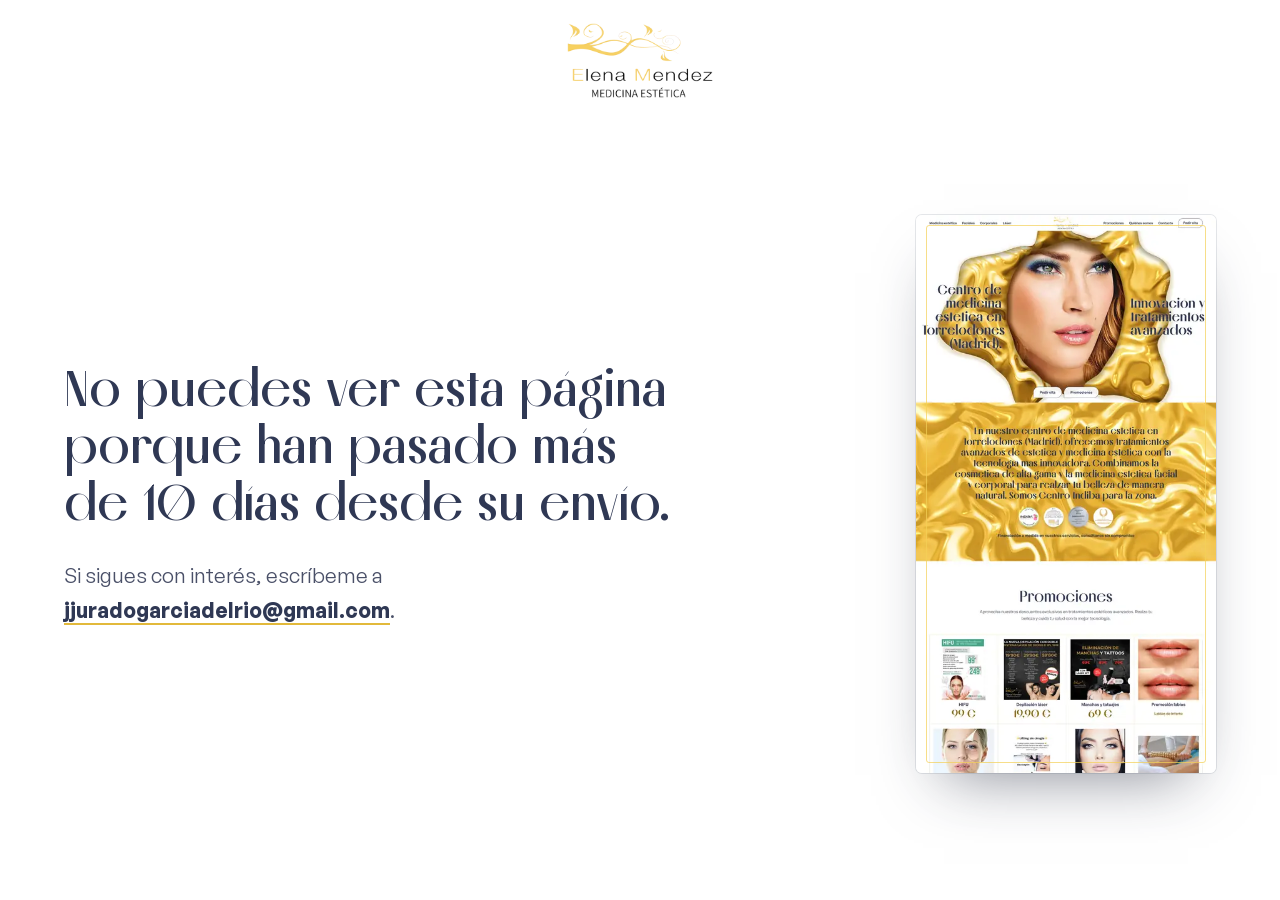
==== commit 74ced258: "feat: v5 «Oro líquido» (ronda 5) — vuelta completa con su identidad y su SEO Hero de oro líquido en " ====
--- a/index.html
+++ b/index.html
@@ -14,7 +14,7 @@
 <meta property="og:locale" content="es_ES">
 <meta property="og:site_name" content="Elena Mendez Medicina Estética">
 <meta property="og:title" content="Centro de medicina estética en Torrelodones (Madrid). Cosmética avanzada">
-<meta property="og:description" content="El Centro Médico Estético Elena Méndez es un referente en la zona noroeste por la alta calidad de sus tratamientos médico estéticos y de belleza, el confort de sus instalaciones y la preparación de sus profesionales.">
+<meta property="og:description" content="Conoce nuestro centro de medicina estética en Torrelodones (Madrid). Tratamientos de medicina estética facial y corporal, así como cosmética de alta gama. Somos Centro Indiba para la zona.">
 <meta property="og:url" content="https://elenamendez-belleza.com/">
 <meta property="og:image" content="https://jjurado2026.github.io/elena-mendez-belleza/assets/img/hero-cara-1280.webp">
 <meta property="og:image:type" content="image/webp">
@@ -50,13 +50,13 @@
     setTimeout(function () { if (!window.EM) { d.classList.remove('anima'); d.classList.add('quieto'); } }, 4000);
   })(document.documentElement);
 </script>
-<link rel="preload" href="assets/fonts/gambetta.woff2" as="font" type="font/woff2" crossorigin>
-<link rel="preload" href="assets/fonts/urbanist.woff2" as="font" type="font/woff2" crossorigin>
-<link rel="preload" as="image" href="assets/img/hero-cara-1280.webp" imagesrcset="assets/img/hero-cara-640.webp 640w, assets/img/hero-cara-960.webp 960w, assets/img/hero-cara-1280.webp 1280w, assets/img/hero-cara-1600.webp 1600w, assets/img/hero-cara-2000.webp 2000w, assets/img/hero-cara-2560.webp 2560w" imagesizes="(min-aspect-ratio: 5/4) and (min-width: 640px) 175vh, 175vw" fetchpriority="high">
-<link rel="stylesheet" href="assets/css/base.css?v=7">
-<link rel="stylesheet" href="assets/css/home.css?v=7">
-<script src="assets/js/base.js?v=7" defer></script>
-<script src="assets/js/home.js?v=7" defer></script>
+<link rel="preload" href="assets/fonts/melodrama.woff2" as="font" type="font/woff2" crossorigin>
+<link rel="preload" href="assets/fonts/general-sans.woff2" as="font" type="font/woff2" crossorigin>
+<link rel="stylesheet" href="assets/css/base.css?v=14">
+<link rel="stylesheet" href="assets/css/home.css?v=14">
+<script src="assets/js/base.js?v=14" defer></script>
+<script src="assets/js/oro.js?v=14" defer></script>
+<script src="assets/js/home.js?v=14" defer></script>
 <script type="application/ld+json">
 {
   "@context": "https://schema.org",
@@ -64,7 +64,7 @@
   "@id": "https://elenamendez-belleza.com/#centro",
   "name": "Centro Médico Estético Elena Méndez",
   "alternateName": "Elena Mendez Medicina Estética",
-  "description": "Centro de medicina estética en Torrelodones (Madrid): tratamientos de medicina estética facial y corporal y cosmética de alta gama. Centro Indiba para la zona.",
+  "description": "Conoce nuestro centro de medicina estética en Torrelodones (Madrid). Tratamientos de medicina estética facial y corporal, así como cosmética de alta gama. Somos Centro Indiba para la zona.",
   "url": "https://elenamendez-belleza.com/",
   "image": "https://jjurado2026.github.io/elena-mendez-belleza/assets/img/hero-cara-1280.webp",
   "logo": "https://jjurado2026.github.io/elena-mendez-belleza/assets/img/logo-elena-mendez.png",
@@ -72,46 +72,13 @@
   "email": "elenamendez-belleza@hotmail.com",
   "address": { "@type": "PostalAddress", "streetAddress": "Calle Nogal 1, local 16", "addressLocality": "Torrelodones", "addressRegion": "Madrid", "postalCode": "28250", "addressCountry": "ES" },
   "geo": { "@type": "GeoCoordinates", "latitude": 40.5753666, "longitude": -3.9310869 },
-  "openingHoursSpecification": [
-    { "@type": "OpeningHoursSpecification", "dayOfWeek": ["Monday", "Tuesday", "Wednesday", "Thursday", "Friday"], "opens": "10:00", "closes": "20:00" },
-    { "@type": "OpeningHoursSpecification", "dayOfWeek": "Saturday", "opens": "10:00", "closes": "14:00" }
-  ],
   "areaServed": ["Torrelodones", "Hoyo de Manzanares", "Alpedrete", "Collado Mediano", "Moralzarzal", "Colmenarejo", "Galapagar", "Becerril de la Sierra", "Collado Villalba", "Guadarrama", "Navacerrada", "El Escorial", "Las Rozas"],
   "sameAs": ["https://www.instagram.com/elenamendezmedicinaestetica/", "https://www.facebook.com/Elenamendezbelleza/", "https://twitter.com/EMBELLEZA1"]
-}
-</script>
-<script type="application/ld+json">
-{
-  "@context": "https://schema.org",
-  "@type": "FAQPage",
-  "mainEntity": [
-    { "@type": "Question", "name": "¿Quién aplica los tratamientos de medicina estética?", "acceptedAnswer": { "@type": "Answer", "text": "Doctores de máxima confianza, avalados por un máster en medicina estética. Somos centro sanitario autorizado por la Consejería de Sanidad de la Comunidad de Madrid (SS01144)." } },
-    { "@type": "Question", "name": "¿Puedo financiar mi tratamiento?", "acceptedAnswer": { "@type": "Answer", "text": "Sí: tenemos financiación a medida en nuestros servicios. Consúltanos sin compromiso." } },
-    { "@type": "Question", "name": "¿La depilación láser sirve para mi tipo de piel?", "acceptedAnswer": { "@type": "Answer", "text": "Con nuestro doble sistema, láser de diodo SLD e IPL SHR, tratamos cualquier tipo de pelo y cualquier tipo de piel, incluso las pieles oscuras. Es indoloro y te permite tomar el sol en verano." } },
-    { "@type": "Question", "name": "¿Qué es Indiba Edna Pro Max?", "acceptedAnswer": { "@type": "Answer", "text": "Es la última tecnología de Indiba, «el Ferrari de Indiba»: tecnología premium y máxima potencia en menos tiempo. Somos Centro Indiba Profesional para la zona." } },
-    { "@type": "Question", "name": "¿Con qué marcas trabajáis?", "acceptedAnswer": { "@type": "Answer", "text": "Solo con primeras marcas. En alta cosmética: Carmen Navarro, BDR, Babor, Mesoestetic y Prodigy de Skeyndor, del que somos centro exclusivo." } },
-    { "@type": "Question", "name": "¿Hacéis programas para novias?", "acceptedAnswer": { "@type": "Answer", "text": "Sí: programas especiales para novias, en facial y en corporal, y precios especiales para madrinas y familiares. Aconsejamos reservar con tiempo para diseñar un plan a medida de tus necesidades y economía." } },
-    { "@type": "Question", "name": "¿Dónde estáis y cuándo abrís?", "acceptedAnswer": { "@type": "Answer", "text": "En la C/ Nogal 1, local 16, Torrelodones Pueblo, con entrada por la Avenida de Valladolid, al lado de Ibercaja. De lunes a viernes, de 10:00 a 20:00, y los sábados, de 10:00 a 14:00." } }
-  ]
 }
 </script>
 </head>
 <body>
 <a class="saltar" href="#contenido">Saltar al contenido</a>
-
-<!-- Barra superior: su frase de financiación, sus teléfonos y su correo -->
-<div class="barra-sup">
-  <div class="barra-sup__dentro">
-    <p class="barra-sup__lema"><svg class="icono" viewBox="0 0 32 32" aria-hidden="true"><use href="#i-plazos"/></svg><span>Financiación a medida en nuestros servicios, consúltanos sin compromiso</span></p>
-    <ul class="barra-sup__datos">
-      <li><a href="tel:+34918595382"><svg class="icono" viewBox="0 0 24 24" aria-hidden="true"><use href="#i-telefono"/></svg><span>91 859 53 82</span></a></li>
-      <li><a data-wa="Hola, me gustaría pedir cita." href="https://wa.me/34682937011" target="_blank" rel="noopener"><svg class="icono" viewBox="0 0 24 24" aria-hidden="true"><use href="#i-whatsapp"/></svg><span>682 937 011</span></a></li>
-      <li><a href="mailto:elenamendez-belleza@hotmail.com"><svg class="icono" viewBox="0 0 24 24" aria-hidden="true"><use href="#i-sobre"/></svg><span>elenamendez-belleza@hotmail.com</span></a></li>
-      <li><a href="https://www.instagram.com/elenamendezmedicinaestetica/" target="_blank" rel="noopener" aria-label="Instagram"><svg class="icono" viewBox="0 0 24 24" aria-hidden="true"><use href="#i-instagram"/></svg></a></li>
-      <li><a href="https://www.facebook.com/Elenamendezbelleza/" target="_blank" rel="noopener" aria-label="Facebook"><svg class="icono" viewBox="0 0 24 24" aria-hidden="true"><use href="#i-facebook"/></svg></a></li>
-    </ul>
-  </div>
-</div>
 
 <!-- ═══════════ Cabecera fija: logo centrado, tratamientos a un lado, el centro al otro ═══════════ -->
 <header class="cab" data-cab>
@@ -133,7 +100,7 @@
       <a class="cab__enlace" href="https://elenamendez-belleza.com/promociones/">Promociones</a>
       <a class="cab__enlace" href="https://elenamendez-belleza.com/quienes-somos/">Quiénes somos</a>
       <a class="cab__enlace" href="https://elenamendez-belleza.com/contacto/">Contacto</a>
-      <a class="boton boton--oro boton--cab" href="#cita"><svg class="icono" viewBox="0 0 24 24" aria-hidden="true"><use href="#i-sobre"/></svg><span>Pedir cita</span></a>
+      <a class="boton boton--cab" href="#cita"><span>Pedir cita</span></a>
     </nav>
     <a class="cab__llamar" href="tel:+34918595382" aria-label="Llamar al 91 859 53 82">
       <svg class="icono" viewBox="0 0 24 24" aria-hidden="true"><use href="#i-telefono"/></svg>
@@ -146,12 +113,12 @@
   <div class="menu-movil__dentro">
     <nav aria-label="Menú principal">
       <ul class="menu-movil__lista">
-        <li><a href="https://elenamendez-belleza.com/promociones/">Promociones</a></li>
+        <li><a href="https://elenamendez-belleza.com/quienes-somos/">Quiénes somos</a></li>
         <li><a href="https://elenamendez-belleza.com/servicios/">Medicina estética</a></li>
         <li><a href="https://elenamendez-belleza.com/faciales/">Faciales</a></li>
         <li><a href="https://elenamendez-belleza.com/corporales/">Corporales</a></li>
         <li><a href="https://elenamendez-belleza.com/depilacion-laser/">Depilación láser</a></li>
-        <li><a href="https://elenamendez-belleza.com/quienes-somos/">Quiénes somos</a></li>
+        <li><a href="https://elenamendez-belleza.com/promociones/">Promociones</a></li>
         <li><a href="https://elenamendez-belleza.com/contacto/">Contacto</a></li>
       </ul>
       <ul class="menu-movil__secundaria">
@@ -163,566 +130,319 @@
       </ul>
     </nav>
     <div class="menu-movil__pie">
-      <a class="boton boton--oro" href="#cita"><svg class="icono" viewBox="0 0 24 24" aria-hidden="true"><use href="#i-sobre"/></svg><span>Pedir cita</span></a>
-      <p class="menu-movil__datos"><a href="tel:+34918595382">91 859 53 82</a> y <a href="tel:+34682937011">682 937 011</a><br>Lunes a viernes, de 10:00 a 20:00. Sábado, de 10:00 a 14:00.</p>
+      <a class="boton" href="#cita"><span>Pedir cita</span></a>
+      <p class="menu-movil__datos"><a href="tel:+34918595382">91 859 53 82</a> / <a href="tel:+34682937011">682 937 011</a></p>
     </div>
   </div>
 </div>
 
 <main id="contenido">
 
-<!-- ═══════════ 1 · Hero: su cara, su titular y su descripción, y el buscador «¿Qué te gustaría mejorar?» ═══════════ -->
-<section class="hero entrando" aria-labelledby="hero-titulo" data-hero>
-  <div class="hero__visual">
-    <img class="hero__foto" src="assets/img/hero-cara-1280.webp" srcset="assets/img/hero-cara-640.webp 640w, assets/img/hero-cara-960.webp 960w, assets/img/hero-cara-1280.webp 1280w, assets/img/hero-cara-1600.webp 1600w, assets/img/hero-cara-2000.webp 2000w, assets/img/hero-cara-2560.webp 2560w" sizes="(min-aspect-ratio: 5/4) and (min-width: 640px) 175vh, 175vw" width="1600" height="835" alt="La imagen de marca de Elena Méndez: mujer de ojos verdes con sombra azul y melena ondulada" fetchpriority="high" decoding="async">
-  </div>
-  <div class="hero__dentro">
-    <div class="hero__texto">
-      <h1 class="hero__titulo" id="hero-titulo">Centro de medicina estética en Torrelodones (Madrid). Innovación y tratamientos avanzados</h1>
-      <p class="hero__entradilla">En nuestro centro de medicina estética en Torrelodones (Madrid), ofrecemos tratamientos avanzados de estética y medicina estética con la tecnología más innovadora. Combinamos la cosmética de alta gama y la medicina estética facial y corporal para realzar tu belleza de manera natural. Somos Centro Indiba para la zona.</p>
-
-      <div class="buscador" data-buscador>
-        <p class="buscador__pregunta" id="buscador-pregunta">¿Qué te gustaría mejorar?</p>
-        <ul class="buscador__opciones" aria-labelledby="buscador-pregunta">
-          <li><button class="ficha-redonda buscador__opcion" type="button" aria-pressed="false" data-mejora="arrugas"><svg class="icono" viewBox="0 0 24 24" aria-hidden="true"><use href="#m-arrugas"/></svg><span>Arrugas</span></button></li>
-          <li><button class="ficha-redonda buscador__opcion" type="button" aria-pressed="false" data-mejora="labios"><svg class="icono" viewBox="0 0 24 24" aria-hidden="true"><use href="#m-labios"/></svg><span>Labios</span></button></li>
-          <li><button class="ficha-redonda buscador__opcion" type="button" aria-pressed="false" data-mejora="flacidez"><svg class="icono" viewBox="0 0 24 24" aria-hidden="true"><use href="#m-flacidez"/></svg><span>Flacidez</span></button></li>
-          <li><button class="ficha-redonda buscador__opcion" type="button" aria-pressed="false" data-mejora="manchas"><svg class="icono" viewBox="0 0 24 24" aria-hidden="true"><use href="#m-manchas"/></svg><span>Manchas</span></button></li>
-          <li><button class="ficha-redonda buscador__opcion" type="button" aria-pressed="false" data-mejora="vello"><svg class="icono" viewBox="0 0 24 24" aria-hidden="true"><use href="#m-vello"/></svg><span>Vello</span></button></li>
-          <li><button class="ficha-redonda buscador__opcion" type="button" aria-pressed="false" data-mejora="silueta"><svg class="icono" viewBox="0 0 24 24" aria-hidden="true"><use href="#m-silueta"/></svg><span>Silueta</span></button></li>
-          <li><button class="ficha-redonda buscador__opcion" type="button" aria-pressed="false" data-mejora="piel"><svg class="icono" viewBox="0 0 24 24" aria-hidden="true"><use href="#m-piel"/></svg><span>Luminosidad</span></button></li>
-          <li><button class="ficha-redonda buscador__opcion" type="button" aria-pressed="false" data-mejora="bienestar"><svg class="icono" viewBox="0 0 24 24" aria-hidden="true"><use href="#m-bienestar"/></svg><span>Bienestar</span></button></li>
-        </ul>
-        <div class="buscador__respuesta" aria-live="polite" data-respuesta>
-          <div class="respuesta respuesta--inicio">
-            <p class="respuesta__titulo">Elige una, o empieza por las promociones del momento:</p>
-            <ul class="respuesta__lista">
-              <li class="respuesta__item">HIFU <b>desde 99 €</b></li>
-              <li class="respuesta__item">Depilación láser <b>desde 19,90 €</b></li>
-              <li class="respuesta__item">Manchas y tatuajes <b>desde 69 €</b></li>
-              <li class="respuesta__item">Labios <b>promoción del mes</b></li>
-            </ul>
-          </div>
-        </div>
-      </div>
-
-      <div class="acciones hero__acciones">
-        <a class="boton boton--oro" href="#cita" data-cita-hero><svg class="icono" viewBox="0 0 24 24" aria-hidden="true"><use href="#i-sobre"/></svg><span data-cita-hero-texto>Pedir cita</span></a>
-        <a class="boton" href="#promociones"><svg class="icono" viewBox="0 0 24 24" aria-hidden="true"><use href="#i-etiqueta"/></svg><span>Ver promociones</span></a>
-      </div>
-      <ul class="hero__confianza">
-        <li><a href="https://www.treatwell.es/establecimiento/centro-medico-estetico-elena-mendez/" target="_blank" rel="noopener"><span class="estrellas" aria-hidden="true"><svg viewBox="0 0 120 22"><use href="#i-estrellas"/></svg></span><span><strong>4,7</strong> en Treatwell (298 opiniones)</span></a></li>
-        <li><svg class="icono" viewBox="0 0 32 32" aria-hidden="true"><use href="#i-escudo"/></svg><span>Centro sanitario autorizado</span></li>
-        <li><svg class="icono" viewBox="0 0 24 24" aria-hidden="true"><use href="#i-calendario"/></svg><span>Desde 2014</span></li>
+<!-- ═══════════ 1 · Oro líquido: el oro se vierte y se abre alrededor de su cara; al bajar, inunda la pantalla
+     y deja su descripción, su financiación y sus insignias ═══════════ -->
+<div class="oro" data-oro>
+  <div class="oro__escena">
+    <canvas class="oro__lienzo" data-oro-lienzo aria-hidden="true"></canvas>
+    <img class="oro__foto" data-oro-foto src="assets/img/hero-cara-1600.webp" srcset="assets/img/hero-cara-960.webp 960w, assets/img/hero-cara-1600.webp 1600w" sizes="(min-width: 700px) 1600px, 960px" width="1600" height="835" alt="La imagen de marca de Elena Méndez: mujer de ojos verdes con sombra azul y melena ondulada" fetchpriority="high">
+    <section class="oro__hero" data-hero aria-labelledby="hero-titulo">
+      <h1 class="oro__titulo" id="hero-titulo"><span class="oro__t1" data-palabras>Centro de medicina estética en Torrelodones (Madrid).</span> <span class="oro__hueco" data-hueco aria-hidden="true"></span> <span class="oro__t2" data-palabras>Innovación&nbsp;y tratamientos avanzados</span></h1>
+      <div class="oro__acciones">
+        <a class="boton" href="#cita"><span>Pedir cita</span></a>
+        <a class="boton" href="#promociones"><span>Promociones</span></a>
+      </div>
+    </section>
+    <div class="oro__texto" data-oro-texto>
+      <p class="oro__descripcion">En nuestro centro de medicina estética en Torrelodones (Madrid), ofrecemos tratamientos avanzados de estética y medicina estética con la tecnología más innovadora. Combinamos la cosmética de alta gama y la medicina estética facial y corporal para realzar tu belleza de manera natural. Somos Centro Indiba para la zona.</p>
+      <ul class="oro__insignias" aria-label="Acreditaciones">
+        <li><img src="assets/img/insignia-indiba-200.webp" width="200" height="200" alt="Centro Indiba Profesional" loading="lazy" decoding="async"></li>
+        <li><img src="assets/img/insignia-capsula-200.webp" width="200" height="200" alt="La Cápsula del Tiempo" loading="lazy" decoding="async"></li>
+        <li><img src="assets/img/insignia-mesoestetic-200.webp" width="200" height="200" alt="Centro certificado en despigmentación Mesoestetic" loading="lazy" decoding="async"></li>
+        <li><img src="assets/img/insignia-premiados-200.webp" width="200" height="200" alt="Premiados por la Asociación Española de Profesionales de la Imagen" loading="lazy" decoding="async"></li>
       </ul>
-    </div>
-  </div>
-</section>
-
-<!-- ═══════════ 2 · Promociones: vales con su precio, todas a la vista; filtro por zona ═══════════ -->
+      <h3 class="oro__financia">Financiación a medida en nuestros servicios, consúltanos sin compromiso</h3>
+    </div>
+  </div>
+</div>
+
+<!-- ═══════════ 2 · Promociones: ocho a la vez. Al llegar, el oro se retira de cada una; con el cursor, vuelve desde él ═══════════ -->
 <section class="seccion promos" id="promociones" aria-labelledby="promos-titulo">
   <div class="contenedor">
-    <div class="promos__cabeza">
-      <div class="promos__titular">
-        <h2 class="titulo-2" id="promos-titulo">Promociones</h2>
-        <p class="sec-cabeza__texto">Aprovecha nuestros descuentos exclusivos en tratamientos estéticos avanzados. Realza tu belleza y cuida tu salud con la mejor tecnología.</p>
-      </div>
-      <div class="filtro" data-filtro>
-        <p class="filtro__cuantas" aria-live="polite" data-filtro-cuantas>9 promociones</p>
-        <ul class="filtro__opciones" aria-label="Filtrar promociones">
-          <li><button class="ficha-redonda filtro__opcion" type="button" aria-pressed="false" data-zona="rostro">Rostro</button></li>
-          <li><button class="ficha-redonda filtro__opcion" type="button" aria-pressed="false" data-zona="cuerpo">Cuerpo</button></li>
-          <li><button class="ficha-redonda filtro__opcion" type="button" aria-pressed="false" data-zona="laser">Láser</button></li>
-          <li><button class="ficha-redonda filtro__opcion" type="button" aria-pressed="false" data-zona="medicina">Medicina estética</button></li>
-        </ul>
-      </div>
-    </div>
-    <ul class="vales" data-vales data-bucle>
-      <li class="vale" data-zonas="rostro" data-revela style="--i: 0">
-        <article class="vale__tarjeta">
-          <div class="vale__medio"><span class="vale__foto"><img src="assets/img/nov-hifu-500.webp" srcset="assets/img/nov-hifu-500.webp 500w, assets/img/nov-hifu-800.webp 800w" sizes="(min-width: 600px) 180px, 34vw" width="800" height="1118" alt="Cartel de HIFU: rejuvenecimiento facial sin cirugía, una zona 99 € y facial completo 249 €" loading="lazy" decoding="async"></span></div>
-          <div class="vale__cuerpo">
-            <p class="vale__precio"><small>desde</small> 99 €</p>
-            <h3 class="vale__nombre"><a href="https://elenamendez-belleza.com/promociones/ifu-ultrasonido-focalizado-de-alta-intensidad/">HIFU</a></h3>
-            <p class="vale__linea">Rejuvenecimiento facial sin cirugía. Una zona, 99 €; facial completo, 249 €.</p>
-            <a class="boton boton--peque" href="#cita" data-cita="HIFU"><svg class="icono" viewBox="0 0 24 24" aria-hidden="true"><use href="#i-sobre"/></svg><span>Pedir cita</span></a>
-          </div>
-        </article>
-      </li>
-      <li class="vale" data-zonas="laser cuerpo" data-revela style="--i: 1">
-        <article class="vale__tarjeta">
-          <div class="vale__medio"><span class="vale__foto"><img src="assets/img/nov-depilacion-480.webp" srcset="assets/img/nov-depilacion-480.webp 480w, assets/img/nov-depilacion-759.webp 759w" sizes="(min-width: 600px) 180px, 34vw" width="759" height="829" alt="Cartel de depilación con doble sistema, láser de diodo e IPL SHR, con sus precios por zona" loading="lazy" decoding="async"></span></div>
-          <div class="vale__cuerpo">
-            <p class="vale__precio"><small>desde</small> 19,90 €</p>
-            <h3 class="vale__nombre"><a href="https://elenamendez-belleza.com/promociones/laser-de-diodo-sld-para-depilacion-e-ipl-shr/">Depilación láser</a></h3>
-            <p class="vale__linea">Diodo SLD e IPL SHR: cualquier tipo de pelo y de piel. Zona pequeña, 19,90 €.</p>
-            <a class="boton boton--peque" href="#cita" data-cita="Depilación láser"><svg class="icono" viewBox="0 0 24 24" aria-hidden="true"><use href="#i-sobre"/></svg><span>Pedir cita</span></a>
-          </div>
-        </article>
-      </li>
-      <li class="vale" data-zonas="laser rostro" data-revela style="--i: 2">
-        <article class="vale__tarjeta">
-          <div class="vale__medio"><span class="vale__foto"><img src="assets/img/nov-manchas-480.webp" srcset="assets/img/nov-manchas-480.webp 480w, assets/img/nov-manchas-717.webp 717w" sizes="(min-width: 600px) 180px, 34vw" width="717" height="738" alt="Cartel del nanoláser STP para eliminar manchas y tatuajes, con sus precios por zona" loading="lazy" decoding="async"></span></div>
-          <div class="vale__cuerpo">
-            <p class="vale__precio"><small>desde</small> 69 €</p>
-            <h3 class="vale__nombre"><a href="https://elenamendez-belleza.com/promociones/nanolaser-stp-eliminacion-manchas-y-tatuajes/">Manchas y tatuajes</a></h3>
-            <p class="vale__linea">Nanoláser STP y láser ND-YAG. Zona pequeña, 69 €; mediana, 89 €; grande, 119 €.</p>
-            <a class="boton boton--peque" href="#cita" data-cita="Manchas y tatuajes"><svg class="icono" viewBox="0 0 24 24" aria-hidden="true"><use href="#i-sobre"/></svg><span>Pedir cita</span></a>
-          </div>
-        </article>
-      </li>
-      <li class="vale" data-zonas="rostro medicina" data-revela style="--i: 3">
-        <article class="vale__tarjeta">
-          <div class="vale__medio"><span class="vale__foto"><img src="assets/img/nov-labios-480.webp" srcset="assets/img/nov-labios-480.webp 480w, assets/img/nov-labios-811.webp 811w" sizes="(min-width: 600px) 180px, 34vw" width="811" height="811" alt="Labios antes y después de un relleno con ácido hialurónico" loading="lazy" decoding="async"></span></div>
-          <div class="vale__cuerpo">
-            <p class="vale__gancho">Promoción del mes</p>
-            <h3 class="vale__nombre"><a href="https://elenamendez-belleza.com/promociones/promocion-labios/">Promoción labios</a></h3>
-            <p class="vale__linea">Labios de infarto: relleno de labios. Información en el centro para la promoción del mes.</p>
-            <a class="boton boton--peque" href="#cita" data-cita="Promoción labios"><svg class="icono" viewBox="0 0 24 24" aria-hidden="true"><use href="#i-sobre"/></svg><span>Pedir cita</span></a>
-          </div>
-        </article>
-      </li>
-      <li class="vale" data-zonas="rostro medicina" data-revela style="--i: 4">
-        <article class="vale__tarjeta">
-          <div class="vale__medio"><span class="vale__foto"><img src="assets/img/promo-dermapen-402.webp" srcset="assets/img/promo-dermapen-402.webp 402w, assets/img/promo-dermapen-804.webp 804w" sizes="(min-width: 600px) 180px, 34vw" width="804" height="1352" alt="Cartel «Lifting sin cirugía»: Dermapen más Indiba, rejuvenecimiento facial en una sesión" loading="lazy" decoding="async"></span></div>
-          <div class="vale__cuerpo">
-            <p class="vale__gancho">Novedad</p>
-            <h3 class="vale__nombre"><a href="https://elenamendez-belleza.com/promociones/novedad-espectacular-e-inmediato-dermapenindiba/">Dermapen + Indiba</a></h3>
-            <p class="vale__linea">Lifting sin cirugía en una sola sesión: rellena pequeñas arrugas, reafirma e ilumina.</p>
-            <a class="boton boton--peque" href="#cita" data-cita="Dermapen + Indiba"><svg class="icono" viewBox="0 0 24 24" aria-hidden="true"><use href="#i-sobre"/></svg><span>Pedir cita</span></a>
-          </div>
-        </article>
-      </li>
-      <li class="vale" data-zonas="rostro" data-revela style="--i: 5">
-        <article class="vale__tarjeta">
-          <div class="vale__medio"><span class="vale__foto"><img src="assets/img/promo-peelings-400.webp" srcset="assets/img/promo-peelings-400.webp 400w, assets/img/promo-peelings-800.webp 800w" sizes="(min-width: 600px) 180px, 34vw" width="800" height="800" alt="Rostro de mujer con la piel renovada tras un peeling" loading="lazy" decoding="async"></span></div>
-          <div class="vale__cuerpo">
-            <p class="vale__gancho">Mesoestetic</p>
-            <h3 class="vale__nombre"><a href="https://elenamendez-belleza.com/promociones/es-tiempo-de-peelings/">Es tiempo de peelings</a></h3>
-            <p class="vale__linea">Una sesión de renovación facial con Mesoestetic, la firma líder mundial en peelings.</p>
-            <a class="boton boton--peque" href="#cita" data-cita="Es tiempo de peelings"><svg class="icono" viewBox="0 0 24 24" aria-hidden="true"><use href="#i-sobre"/></svg><span>Pedir cita</span></a>
-          </div>
-        </article>
-      </li>
-      <li class="vale" data-zonas="rostro" data-revela style="--i: 6">
-        <article class="vale__tarjeta">
-          <div class="vale__medio"><span class="vale__foto"><img src="assets/img/nov-capsula-315.webp" srcset="assets/img/nov-capsula-315.webp 315w, assets/img/nov-capsula-630.webp 630w" sizes="(min-width: 600px) 180px, 34vw" width="630" height="774" alt="La Cápsula del Tiempo de BDR: el rostro de hace años en 60 minutos" loading="lazy" decoding="async"></span></div>
-          <div class="vale__cuerpo">
-            <p class="vale__gancho">Exclusiva en la zona</p>
-            <h3 class="vale__nombre"><a href="https://elenamendez-belleza.com/promociones/promocion-nueva-2/">La Cápsula del Tiempo</a></h3>
-            <p class="vale__linea">Dermacéutica alemana: el aspecto de hace años en 60 minutos y sin cirugía.</p>
-            <a class="boton boton--peque" href="#cita" data-cita="La Cápsula del Tiempo"><svg class="icono" viewBox="0 0 24 24" aria-hidden="true"><use href="#i-sobre"/></svg><span>Pedir cita</span></a>
-          </div>
-        </article>
-      </li>
-      <li class="vale" data-zonas="cuerpo" data-revela style="--i: 7">
-        <article class="vale__tarjeta">
-          <div class="vale__medio"><span class="vale__foto"><img src="assets/img/promo-bodyshock-480.webp" srcset="assets/img/promo-bodyshock-480.webp 480w, assets/img/promo-bodyshock-720.webp 720w" sizes="(min-width: 600px) 180px, 34vw" width="720" height="720" alt="Cartel de Bodyshock de Mesoestetic con sus productos" loading="lazy" decoding="async"></span></div>
-          <div class="vale__cuerpo">
-            <p class="vale__gancho">4 + 4 sesiones</p>
-            <h3 class="vale__nombre"><a href="https://elenamendez-belleza.com/promociones/bodyshock-mesoestetic-dinamita-para-la-grasa/">Bodyshock de Mesoestetic</a></h3>
-            <p class="vale__linea">Dinamita para la grasa: 4 sesiones de Bodyshock y 4 de cavitación para tus zonas conflictivas.</p>
-            <a class="boton boton--peque" href="#cita" data-cita="Bodyshock de Mesoestetic"><svg class="icono" viewBox="0 0 24 24" aria-hidden="true"><use href="#i-sobre"/></svg><span>Pedir cita</span></a>
-          </div>
-        </article>
-      </li>
-      <li class="vale" data-zonas="cuerpo" data-revela style="--i: 8">
-        <article class="vale__tarjeta">
-          <div class="vale__medio"><span class="vale__foto"><img src="assets/img/promo-madero-652.webp" srcset="assets/img/promo-madero-652.webp 652w, assets/img/promo-madero-1000.webp 1000w" sizes="(min-width: 600px) 180px, 34vw" width="1000" height="767" alt="Sesión de maderoterapia en las piernas con un rodillo de madera" loading="lazy" decoding="async"></span></div>
-          <div class="vale__cuerpo">
-            <p class="vale__gancho">Técnica natural</p>
-            <h3 class="vale__nombre"><a href="https://elenamendez-belleza.com/promociones/maderoterapia/">Maderoterapia</a></h3>
-            <p class="vale__linea">Masaje vigoroso con instrumentos de madera, de origen oriental, con fines estéticos y de salud.</p>
-            <a class="boton boton--peque" href="#cita" data-cita="Maderoterapia"><svg class="icono" viewBox="0 0 24 24" aria-hidden="true"><use href="#i-sobre"/></svg><span>Pedir cita</span></a>
-          </div>
-        </article>
+    <div class="cabeza">
+      <h2 class="titulo-2" id="promos-titulo">Promociones</h2>
+      <p class="cabeza__texto">Aprovecha nuestros descuentos exclusivos en tratamientos estéticos avanzados. Realza tu belleza y cuida tu salud con la mejor tecnología.</p>
+    </div>
+    <ul class="promos__rejilla" data-promos>
+      <li class="promo" style="--i: 0">
+        <div class="promo__medio"><img src="assets/img/nov-hifu-500.webp" srcset="assets/img/nov-hifu-500.webp 500w, assets/img/nov-hifu-800.webp 800w" sizes="(min-width: 1000px) 20vw, 45vw" width="800" height="1118" alt="Cartel de HIFU: rejuvenecimiento facial sin cirugía, una zona 99 € y facial completo 249 €" loading="lazy" decoding="async"></div>
+        <h3 class="promo__nombre"><a href="https://elenamendez-belleza.com/promociones/ifu-ultrasonido-focalizado-de-alta-intensidad/">HIFU</a></h3>
+        <p class="promo__precio">99 €</p>
+        <div class="promo__oro" aria-hidden="true"><i></i><i></i><i></i></div>
+        <div class="promo__detalle"><p>Rejuvenecimiento facial sin cirugía definitivo. Elimina las arrugas, eleva el contorno facial, rejuvenece la piel. Una zona, 99 €; facial completo, 249 €.</p><a class="boton boton--peque" href="#cita" data-cita="HIFU"><span>Pedir cita</span></a><a class="enlace" href="https://elenamendez-belleza.com/promociones/ifu-ultrasonido-focalizado-de-alta-intensidad/">Leer más<span class="visual-oculto"> sobre HIFU</span></a></div>
+      </li>
+      <li class="promo" style="--i: 1">
+        <div class="promo__medio"><img src="assets/img/nov-depilacion-480.webp" srcset="assets/img/nov-depilacion-480.webp 480w, assets/img/nov-depilacion-759.webp 759w" sizes="(min-width: 1000px) 20vw, 45vw" width="759" height="829" alt="Cartel de depilación con doble sistema, láser de diodo e IPL SHR, con sus precios por zona" loading="lazy" decoding="async"></div>
+        <h3 class="promo__nombre"><a href="https://elenamendez-belleza.com/promociones/nueva-depilacion-con-doble-sistema-laser-e-ipl-shr/">Depilación láser</a></h3>
+        <p class="promo__precio">19,90 €</p>
+        <div class="promo__oro" aria-hidden="true"><i></i><i></i><i></i></div>
+        <div class="promo__detalle"><p>Máxima eficacia al disponer de estas dos tecnologías que abarcan todo tipo de vello en todo tipo de pieles.</p><a class="boton boton--peque" href="#cita" data-cita="Depilación láser"><span>Pedir cita</span></a><a class="enlace" href="https://elenamendez-belleza.com/promociones/nueva-depilacion-con-doble-sistema-laser-e-ipl-shr/">Leer más<span class="visual-oculto"> sobre la depilación láser</span></a></div>
+      </li>
+      <li class="promo" style="--i: 2">
+        <div class="promo__medio"><img src="assets/img/nov-manchas-480.webp" srcset="assets/img/nov-manchas-480.webp 480w, assets/img/nov-manchas-717.webp 717w" sizes="(min-width: 1000px) 20vw, 45vw" width="717" height="738" alt="Cartel del nanoláser STP para eliminar manchas y tatuajes, con sus precios por zona" loading="lazy" decoding="async"></div>
+        <h3 class="promo__nombre"><a href="https://elenamendez-belleza.com/promociones/nanolaser-stp-eliminacion-manchas-y-tatuajes/">Manchas y tatuajes</a></h3>
+        <p class="promo__precio">69 €</p>
+        <div class="promo__oro" aria-hidden="true"><i></i><i></i><i></i></div>
+        <div class="promo__detalle"><p>La tecnología más innovadora para eliminar tatuajes, peeling facial completo con carbono activo y eliminar manchas.</p><a class="boton boton--peque" href="#cita" data-cita="Manchas y tatuajes"><span>Pedir cita</span></a><a class="enlace" href="https://elenamendez-belleza.com/promociones/nanolaser-stp-eliminacion-manchas-y-tatuajes/">Leer más<span class="visual-oculto"> sobre manchas y tatuajes</span></a></div>
+      </li>
+      <li class="promo" style="--i: 3">
+        <div class="promo__medio"><img src="assets/img/nov-labios-480.webp" srcset="assets/img/nov-labios-480.webp 480w, assets/img/nov-labios-811.webp 811w" sizes="(min-width: 1000px) 20vw, 45vw" width="811" height="811" alt="Labios antes y después de un relleno con ácido hialurónico" loading="lazy" decoding="async"></div>
+        <h3 class="promo__nombre"><a href="https://elenamendez-belleza.com/promociones/promocion-labios/">Promoción labios</a></h3>
+        <p class="promo__precio promo__precio--texto">Labios de infarto</p>
+        <div class="promo__oro" aria-hidden="true"><i></i><i></i><i></i></div>
+        <div class="promo__detalle"><p>Labios de infarto. Relleno de labios: información en el centro para promoción del mes.</p><a class="boton boton--peque" href="#cita" data-cita="Promoción labios"><span>Pedir cita</span></a><a class="enlace" href="https://elenamendez-belleza.com/promociones/promocion-labios/">Leer más<span class="visual-oculto"> sobre la promoción de labios</span></a></div>
+      </li>
+      <li class="promo" style="--i: 4">
+        <div class="promo__medio"><img src="assets/img/promo-peelings-400.webp" srcset="assets/img/promo-peelings-400.webp 400w, assets/img/promo-peelings-800.webp 800w" sizes="(min-width: 1000px) 20vw, 45vw" width="800" height="800" alt="Rostro de mujer con la piel renovada tras un peeling" loading="lazy" decoding="async"></div>
+        <h3 class="promo__nombre"><a href="https://elenamendez-belleza.com/promociones/es-tiempo-de-peelings/">Es tiempo de peelings</a></h3>
+        <p class="promo__precio promo__precio--texto">Mesoestetic</p>
+        <div class="promo__oro" aria-hidden="true"><i></i><i></i><i></i></div>
+        <div class="promo__detalle"><p>Disfruta de una sesión de renovación facial en nuestro centro médico, con la firma líder mundial en peelings Mesoestetic.</p><a class="boton boton--peque" href="#cita" data-cita="Es tiempo de peelings"><span>Pedir cita</span></a><a class="enlace" href="https://elenamendez-belleza.com/promociones/es-tiempo-de-peelings/">Leer más<span class="visual-oculto"> sobre los peelings</span></a></div>
+      </li>
+      <li class="promo" style="--i: 5">
+        <div class="promo__medio"><img src="assets/img/promo-dermapen-402.webp" srcset="assets/img/promo-dermapen-402.webp 402w, assets/img/promo-dermapen-804.webp 804w" sizes="(min-width: 1000px) 20vw, 45vw" width="804" height="1352" alt="Cartel «Lifting sin cirugía»: Dermapen más Indiba, rejuvenecimiento facial en una sesión" loading="lazy" decoding="async"></div>
+        <h3 class="promo__nombre"><a href="https://elenamendez-belleza.com/promociones/novedad-espectacular-e-inmediato-dermapenindiba/">Dermapen + Indiba</a></h3>
+        <p class="promo__precio promo__precio--texto">Novedad</p>
+        <div class="promo__oro" aria-hidden="true"><i></i><i></i><i></i></div>
+        <div class="promo__detalle"><p>La combinación de dermapen con principio activo médico estético más radiofrecuencia Indiba permite en una sola sesión resultados espectaculares para el rejuvenecimiento de la piel.</p><a class="boton boton--peque" href="#cita" data-cita="Dermapen + Indiba"><span>Pedir cita</span></a><a class="enlace" href="https://elenamendez-belleza.com/promociones/novedad-espectacular-e-inmediato-dermapenindiba/">Leer más<span class="visual-oculto"> sobre Dermapen más Indiba</span></a></div>
+      </li>
+      <li class="promo" style="--i: 6">
+        <div class="promo__medio"><img src="assets/img/nov-capsula-315.webp" srcset="assets/img/nov-capsula-315.webp 315w, assets/img/nov-capsula-630.webp 630w" sizes="(min-width: 1000px) 20vw, 45vw" width="630" height="774" alt="La Cápsula del Tiempo de BDR: el rostro de hace años en 60 minutos" loading="lazy" decoding="async"></div>
+        <h3 class="promo__nombre"><a href="https://elenamendez-belleza.com/promociones/promocion-nueva-2/">La Cápsula del Tiempo</a></h3>
+        <p class="promo__precio promo__precio--texto">Exclusividad para la zona</p>
+        <div class="promo__oro" aria-hidden="true"><i></i><i></i><i></i></div>
+        <div class="promo__detalle"><p>Tenemos la exclusividad para la zona de este innovador tratamiento de dermacéutica alemana.</p><a class="boton boton--peque" href="#cita" data-cita="La Cápsula del Tiempo"><span>Pedir cita</span></a><a class="enlace" href="https://elenamendez-belleza.com/promociones/promocion-nueva-2/">Leer más<span class="visual-oculto"> sobre La Cápsula del Tiempo</span></a></div>
+      </li>
+      <li class="promo" style="--i: 7">
+        <div class="promo__medio"><img src="assets/img/promo-madero-652.webp" srcset="assets/img/promo-madero-652.webp 652w, assets/img/promo-madero-1000.webp 1000w" sizes="(min-width: 1000px) 20vw, 45vw" width="1000" height="767" alt="Sesión de maderoterapia en las piernas con un rodillo de madera" loading="lazy" decoding="async"></div>
+        <h3 class="promo__nombre"><a href="https://elenamendez-belleza.com/promociones/maderoterapia/">Maderoterapia</a></h3>
+        <p class="promo__precio promo__precio--texto">Técnica natural</p>
+        <div class="promo__oro" aria-hidden="true"><i></i><i></i><i></i></div>
+        <div class="promo__detalle"><p>Técnica natural de origen oriental que se utiliza tanto con fines estéticos como de salud: un vigoroso masaje con instrumentos de madera.</p><a class="boton boton--peque" href="#cita" data-cita="Maderoterapia"><span>Pedir cita</span></a><a class="enlace" href="https://elenamendez-belleza.com/promociones/maderoterapia/">Leer más<span class="visual-oculto"> sobre la maderoterapia</span></a></div>
       </li>
     </ul>
-    <div class="promos__pie">
-      <p class="financia"><svg class="icono" viewBox="0 0 32 32" aria-hidden="true"><use href="#i-plazos"/></svg><span>Financiación a medida en nuestros servicios, consúltanos sin compromiso.</span></p>
-      <a class="boton" href="https://elenamendez-belleza.com/promociones/"><svg class="icono" viewBox="0 0 24 24" aria-hidden="true"><use href="#i-etiqueta"/></svg><span>Ver todas las promociones</span></a>
-    </div>
-  </div>
-</section>
-
-<!-- ═══════════ 3 · Novedades: el fichero. Cada novedad, una ficha que se da la vuelta hacia delante ═══════════ -->
-<section class="seccion novedades" id="novedades" aria-labelledby="nov-titulo">
-  <div class="contenedor novedades__rejilla">
-    <div class="novedades__cabeza">
-      <h2 class="titulo-2" id="nov-titulo">Novedades</h2>
-      <p class="sec-cabeza__texto">La tecnología más innovadora, aquí, en Torrelodones: lo último que ha llegado al centro.</p>
-      <div class="novedades__indice" role="tablist" aria-label="Novedades" data-fichero-indice>
-        <button class="novedades__pestana" type="button" role="tab" id="nt-indiba" aria-controls="nf-indiba" aria-selected="true"><span class="novedades__cuando">Mayo de 2026</span><span class="novedades__nombre">Indiba Edna Pro Max</span></button>
-        <button class="novedades__pestana" type="button" role="tab" id="nt-endolift" aria-controls="nf-endolift" aria-selected="false" tabindex="-1"><span class="novedades__cuando">Octubre de 2025</span><span class="novedades__nombre">Endolift</span></button>
-        <button class="novedades__pestana" type="button" role="tab" id="nt-exosomas" aria-controls="nf-exosomas" aria-selected="false" tabindex="-1"><span class="novedades__cuando">Febrero de 2025</span><span class="novedades__nombre">Exosomas</span></button>
-      </div>
-    </div>
-    <div class="fichero" data-fichero>
-      <article class="ficha es-activa" id="nf-indiba" role="tabpanel" aria-labelledby="nt-indiba">
-        <div class="ficha__medio" style="--fondo: url('../img/nov-indiba-480.webp')"><video data-video muted loop playsinline preload="none" poster="assets/img/nov-indiba-960.webp" width="960" height="540" aria-label="El aparato Indiba Edna Pro Max, en su vídeo"><source src="assets/video/indiba-edna-pro-max.mp4" type="video/mp4"></video></div>
-        <div class="ficha__texto">
-          <h3 class="ficha__nombre">Indiba Edna Pro Max</h3>
-          <p class="ficha__linea">El Ferrari de Indiba: tecnología premium y máxima potencia en menos tiempo. Somos Centro Indiba Profesional para la zona.</p>
-          <div class="acciones"><a class="boton boton--oro boton--peque" href="#cita" data-cita="Indiba Edna Pro Max"><svg class="icono" viewBox="0 0 24 24" aria-hidden="true"><use href="#i-sobre"/></svg><span>Pedir cita</span></a><a class="enlace" href="https://elenamendez-belleza.com/promociones/nuevo-indiba-edna-pro-max-el-ferrari-de-indiba/">Más información<span class="visual-oculto"> sobre Indiba Edna Pro Max</span></a></div>
+    <div class="cabeza cabeza--pie">
+      <a class="boton" href="https://elenamendez-belleza.com/promociones/"><span>Ver todas las promociones</span></a>
+    </div>
+  </div>
+</section>
+
+<!-- ═══════════ 3 · Novedades: la palabra lleva dentro el vídeo; al bajar, se entra por sus letras hasta llenar la pantalla ═══════════ -->
+<section class="nov" id="novedades" aria-labelledby="nov-titulo" data-nov>
+  <div class="nov__fijo">
+    <div class="nov__pista" data-nov-pista>
+      <article class="nov__panel">
+        <video class="nov__video nov__video--lleno" data-video muted loop playsinline preload="metadata" poster="assets/img/nov-indiba-960.webp" aria-label="El aparato Indiba Edna Pro Max, en su vídeo"><source src="assets/video/indiba-edna-pro-max.mp4" type="video/mp4"></video>
+        <div class="nov__texto">
+          <h3 class="nov__nombre">Indiba Edna Pro Max. El Ferrari de Indiba</h3>
+          <p>Tecnología Premium, máxima potencia y efectividad del mercado. Menos tiempo + resultados.</p>
+          <div class="nov__acciones"><a class="boton boton--claro" href="#cita" data-cita="Indiba Edna Pro Max"><span>Pedir cita</span></a><a class="enlace enlace--claro" href="https://elenamendez-belleza.com/promociones/nuevo-indiba-edna-pro-max-el-ferrari-de-indiba/">Leer más<span class="visual-oculto"> sobre Indiba Edna Pro Max</span></a></div>
         </div>
       </article>
-      <article class="ficha" id="nf-endolift" role="tabpanel" aria-labelledby="nt-endolift">
-        <div class="ficha__medio" style="--fondo: url('../img/nov-endolift-360.webp')"><video data-video muted loop playsinline preload="none" poster="assets/img/nov-endolift-540.webp" width="540" height="960" aria-label="Un tratamiento de Endolift en su cabina"><source src="assets/video/endolift.mp4" type="video/mp4"></video></div>
-        <div class="ficha__texto">
-          <h3 class="ficha__nombre">Endolift</h3>
-          <p class="ficha__linea">Rejuvenecimiento facial y corporal sin cirugía: un láser bajo la piel que tensa, reafirma y disuelve pequeños cúmulos de grasa. Sin baja.</p>
-          <div class="acciones"><a class="boton boton--oro boton--peque" href="#cita" data-cita="Endolift"><svg class="icono" viewBox="0 0 24 24" aria-hidden="true"><use href="#i-sobre"/></svg><span>Pedir cita</span></a><a class="enlace" href="https://elenamendez-belleza.com/promociones/endolift-rejuvenecimiento-facial-y-corporal-sin-cirugia/">Más información<span class="visual-oculto"> sobre Endolift</span></a></div>
+      <article class="nov__panel">
+        <div class="nov__fondo" style="background-image: url('assets/img/nov-endolift-360.webp')"></div>
+        <video class="nov__video" data-video muted loop playsinline preload="none" poster="assets/img/nov-endolift-540.webp" aria-label="Un tratamiento de Endolift en su cabina"><source src="assets/video/endolift.mp4" type="video/mp4"></video>
+        <div class="nov__texto">
+          <h3 class="nov__nombre">Endolift. Rejuvenecimiento facial y corporal sin cirugía</h3>
+          <p>Tratamiento de medicina estética no quirúrgico que utiliza microfibra óptica para aplicar energía láser directamente bajo la piel.</p>
+          <div class="nov__acciones"><a class="boton boton--claro" href="#cita" data-cita="Endolift"><span>Pedir cita</span></a><a class="enlace enlace--claro" href="https://elenamendez-belleza.com/promociones/endolift-rejuvenecimiento-facial-y-corporal-sin-cirugia/">Leer más<span class="visual-oculto"> sobre Endolift</span></a></div>
         </div>
       </article>
-      <article class="ficha" id="nf-exosomas" role="tabpanel" aria-labelledby="nt-exosomas">
-        <div class="ficha__medio" style="--fondo: url('../img/nov-exosomas-368.webp')"><img src="assets/img/nov-exosomas-736.webp" srcset="assets/img/nov-exosomas-368.webp 368w, assets/img/nov-exosomas-736.webp 736w" sizes="(min-width: 1000px) 30vw, 80vw" width="736" height="742" alt="Exosomas: medicina regenerativa para la piel" loading="lazy" decoding="async"></div>
-        <div class="ficha__texto">
-          <h3 class="ficha__nombre">Exosomas</h3>
-          <p class="ficha__linea">Medicina regenerativa: estimulan el colágeno y la elastina para una piel más firme, hidratada y luminosa.</p>
-          <div class="acciones"><a class="boton boton--oro boton--peque" href="#cita" data-cita="Exosomas"><svg class="icono" viewBox="0 0 24 24" aria-hidden="true"><use href="#i-sobre"/></svg><span>Pedir cita</span></a><a class="enlace" href="https://elenamendez-belleza.com/promociones/exosomas-medicina-regenerativa/">Más información<span class="visual-oculto"> sobre los exosomas</span></a></div>
+      <article class="nov__panel">
+        <div class="nov__fondo" style="background-image: url('assets/img/nov-exosomas-368.webp')"></div>
+        <img class="nov__video" src="assets/img/nov-exosomas-736.webp" srcset="assets/img/nov-exosomas-368.webp 368w, assets/img/nov-exosomas-736.webp 736w" sizes="80vh" width="736" height="742" alt="Exosomas: medicina regenerativa para la piel" loading="lazy" decoding="async">
+        <div class="nov__texto">
+          <h3 class="nov__nombre">Exosomas. Medicina regenerativa</h3>
+          <p>Lo último en medicina regenerativa son los exosomas. Tienen efectos regenerativos y rejuvenecedores.</p>
+          <div class="nov__acciones"><a class="boton boton--claro" href="#cita" data-cita="Exosomas"><span>Pedir cita</span></a><a class="enlace enlace--claro" href="https://elenamendez-belleza.com/promociones/exosomas-medicina-regenerativa/">Leer más<span class="visual-oculto"> sobre los exosomas</span></a></div>
         </div>
       </article>
     </div>
-  </div>
-</section>
-
-<!-- ═══════════ 4 · Tratamientos y servicios: sus siete páginas en un mosaico; debajo, su lista y sus poblaciones (SEO) ═══════════ -->
+    <div class="nov__mascara" data-nov-mascara aria-hidden="true"><span class="nov__palabra">Nove<b data-nov-letra>d</b>ades</span></div>
+    <h2 class="visual-oculto" id="nov-titulo">Novedades</h2>
+  </div>
+</section>
+
+<!-- ═══════════ 4 · Tratamientos y servicios: la rueda con sus siete páginas, su foto a un lado y su texto al otro ═══════════ -->
 <section class="seccion servicios" id="tratamientos" aria-labelledby="serv-titulo">
   <div class="contenedor">
-    <div class="sec-cabeza sec-cabeza--fila servicios__cabeza">
+    <div class="cabeza">
       <h2 class="titulo-2" id="serv-titulo">Tratamientos y servicios de medicina estética avanzada en Torrelodones (Madrid)</h2>
-      <p class="sec-cabeza__texto">Medicina estética integral con tratamientos faciales y corporales personalizados.</p>
-    </div>
-    <ul class="mosaico">
-      <li class="pieza pieza--grande" data-revela style="--i: 0"><a class="pieza__enlace" href="https://elenamendez-belleza.com/servicios/">
-        <img class="pieza__foto" src="assets/img/cat-medicina-745.webp" srcset="assets/img/cat-medicina-400.webp 400w, assets/img/cat-medicina-745.webp 745w" sizes="(min-width: 1000px) 55vw, 82vw" width="745" height="478" alt="" loading="lazy" decoding="async">
-        <span class="pieza__texto"><span class="pieza__nombre">Medicina estética</span><span class="pieza__lista">Arrugas dinámicas, ácido hialurónico, ojeras, óvalo facial e hilos tensores. Por doctores avalados por un máster en medicina estética.</span></span>
-        <span class="pieza__flecha" aria-hidden="true"><svg class="icono" viewBox="0 0 24 24"><use href="#i-derecha"/></svg></span></a></li>
-      <li class="pieza" data-revela style="--i: 1"><a class="pieza__enlace" href="https://elenamendez-belleza.com/faciales/">
-        <img class="pieza__foto" src="assets/img/cat-faciales-1000.webp" srcset="assets/img/cat-faciales-500.webp 500w, assets/img/cat-faciales-1000.webp 1000w" sizes="(min-width: 1000px) 40vw, 82vw" width="1000" height="650" alt="" loading="lazy" decoding="async">
-        <span class="pieza__texto"><span class="pieza__nombre">Faciales</span><span class="pieza__lista">Indiba facial, mesoterapia, radiofrecuencia y peelings.</span></span>
-        <span class="pieza__flecha" aria-hidden="true"><svg class="icono" viewBox="0 0 24 24"><use href="#i-derecha"/></svg></span></a></li>
-      <li class="pieza" data-revela style="--i: 2"><a class="pieza__enlace" href="https://elenamendez-belleza.com/corporales/">
-        <img class="pieza__foto" src="assets/img/cat-corporales-1140.webp" srcset="assets/img/cat-corporales-570.webp 570w, assets/img/cat-corporales-1140.webp 1140w" sizes="(min-width: 1000px) 40vw, 82vw" width="1140" height="600" alt="" loading="lazy" decoding="async">
-        <span class="pieza__texto"><span class="pieza__nombre">Corporales</span><span class="pieza__lista">Ultracavitación, presoterapia, Bodyshock y maderoterapia.</span></span>
-        <span class="pieza__flecha" aria-hidden="true"><svg class="icono" viewBox="0 0 24 24"><use href="#i-derecha"/></svg></span></a></li>
-      <li class="pieza" data-revela style="--i: 3"><a class="pieza__enlace" href="https://elenamendez-belleza.com/depilacion-laser/">
-        <img class="pieza__foto" src="assets/img/cat-laser-1140.webp" srcset="assets/img/cat-laser-570.webp 570w, assets/img/cat-laser-1140.webp 1140w" sizes="(min-width: 1000px) 32vw, 82vw" width="1140" height="600" alt="" loading="lazy" decoding="async">
-        <span class="pieza__texto"><span class="pieza__nombre">Depilación láser</span><span class="pieza__lista">Diodo SLD e IPL SHR, para cualquier piel.</span></span>
-        <span class="pieza__flecha" aria-hidden="true"><svg class="icono" viewBox="0 0 24 24"><use href="#i-derecha"/></svg></span></a></li>
-      <li class="pieza" data-revela style="--i: 4"><a class="pieza__enlace" href="https://elenamendez-belleza.com/micropigmentacion/">
-        <img class="pieza__foto" src="assets/img/cat-micropigmentacion-1140.webp" srcset="assets/img/cat-micropigmentacion-570.webp 570w, assets/img/cat-micropigmentacion-1140.webp 1140w" sizes="(min-width: 1000px) 32vw, 82vw" width="1140" height="600" alt="" loading="lazy" decoding="async">
-        <span class="pieza__texto"><span class="pieza__nombre">Micropigmentación</span><span class="pieza__lista">Cejas pelo a pelo, eyeliner, labios y pestañas.</span></span>
-        <span class="pieza__flecha" aria-hidden="true"><svg class="icono" viewBox="0 0 24 24"><use href="#i-derecha"/></svg></span></a></li>
-      <li class="pieza" data-revela style="--i: 5"><a class="pieza__enlace" href="https://elenamendez-belleza.com/espacio-de-salud/">
-        <img class="pieza__foto" src="assets/img/cat-salud-1140.webp" srcset="assets/img/cat-salud-570.webp 570w, assets/img/cat-salud-1140.webp 1140w" sizes="(min-width: 1000px) 32vw, 82vw" width="1140" height="600" alt="" loading="lazy" decoding="async">
-        <span class="pieza__texto"><span class="pieza__nombre">Espacio de salud</span><span class="pieza__lista">Masajes, Kobido, piedras volcánicas y reflexología.</span></span>
-        <span class="pieza__flecha" aria-hidden="true"><svg class="icono" viewBox="0 0 24 24"><use href="#i-derecha"/></svg></span></a></li>
-      <li class="pieza" data-revela style="--i: 6"><a class="pieza__enlace" href="https://elenamendez-belleza.com/otros-tratamientos/">
-        <img class="pieza__foto" src="assets/img/cat-novias-1140.webp" srcset="assets/img/cat-novias-570.webp 570w, assets/img/cat-novias-1140.webp 1140w" sizes="(min-width: 1000px) 32vw, 82vw" width="1140" height="600" alt="" loading="lazy" decoding="async">
-        <span class="pieza__texto"><span class="pieza__nombre">Otros tratamientos</span><span class="pieza__lista">Novias, manos y pies, y dieta proteica.</span></span>
-        <span class="pieza__flecha" aria-hidden="true"><svg class="icono" viewBox="0 0 24 24"><use href="#i-derecha"/></svg></span></a></li>
-      <li class="pieza pieza--ayuda" data-revela style="--i: 7">
-        <div class="pieza__ayuda">
-          <h3 class="pieza__ayuda-titulo">¿No sabes cuál elegir?</h3>
-          <p>Te asesoramos para obtener el mejor resultado: consulta a nuestros profesionales.</p>
-          <div class="acciones">
-            <a class="boton boton--oro boton--peque" href="#cita"><svg class="icono" viewBox="0 0 24 24" aria-hidden="true"><use href="#i-sobre"/></svg><span>Pedir cita</span></a>
-            <a class="boton boton--peque" href="tel:+34918595382"><svg class="icono" viewBox="0 0 24 24" aria-hidden="true"><use href="#i-telefono"/></svg><span>91 859 53 82</span></a>
-            <a class="boton boton--peque" data-wa="Hola, me gustaría que me asesoraseis sobre un tratamiento." href="https://wa.me/34682937011" target="_blank" rel="noopener"><svg class="icono" viewBox="0 0 24 24" aria-hidden="true"><use href="#i-whatsapp"/></svg><span>WhatsApp</span></a>
-          </div>
-        </div>
-      </li>
+    </div>
+    <div class="rueda" data-rueda>
+      <div class="rueda__fotos">
+        <img class="es-activa" src="assets/img/cat-medicina-745.webp" width="745" height="478" alt="Una doctora explica un tratamiento a una paciente en la consulta" loading="lazy" decoding="async">
+        <img src="assets/img/cat-faciales-1000.webp" width="1000" height="650" alt="Tratamiento facial" loading="lazy" decoding="async">
+        <img src="assets/img/cat-corporales-1140.webp" width="1140" height="600" alt="Tratamiento corporal" loading="lazy" decoding="async">
+        <img src="assets/img/cat-laser-1140.webp" width="1140" height="600" alt="Depilación láser" loading="lazy" decoding="async">
+        <img src="assets/img/cat-micropigmentacion-1140.webp" width="1140" height="600" alt="Micropigmentación" loading="lazy" decoding="async">
+        <img src="assets/img/cat-salud-1140.webp" width="1140" height="600" alt="Espacio de salud" loading="lazy" decoding="async">
+        <img src="assets/img/cat-novias-1140.webp" width="1140" height="600" alt="Programas especiales para novias" loading="lazy" decoding="async">
+      </div>
+      <div class="rueda__marco" data-rueda-marco>
+        <div class="rueda__cilindro" data-rueda-cilindro role="list" aria-label="Tratamientos"></div>
+      </div>
+      <div class="rueda__paneles">
+        <div class="rueda__panel es-activa"><p>Ofrecemos medicina estética integral con tratamientos faciales y corporales personalizados.</p><ul><li>Relleno de arrugas dinámicas</li><li>Rellenos de ácido hialurónico (pómulos, labios)</li><li>Corrección de ojeras sin cirugía</li><li>Rejuvenecimiento con hilos tensores</li><li>Manchas y pigmentación de la piel</li></ul><a class="boton boton--peque" href="https://elenamendez-belleza.com/servicios/"><span>Ver más</span></a></div>
+        <div class="rueda__panel"><p>Disponemos de los protocolos más rigurosos y de la aparatología médico estética más avanzada.</p><ul><li>Transdermoterapia «Roller»</li><li>Radiofrecuencia facial</li><li>Mesoterapia facial</li><li>Rejuvenecimiento facial y manchas</li><li>Limpieza facial profunda</li></ul><a class="boton boton--peque" href="https://elenamendez-belleza.com/faciales/"><span>Ver más</span></a></div>
+        <div class="rueda__panel"><p>La técnica más novedosa y eficaz de introducción de principios activos para tratamientos corporales y faciales.</p><ul><li>Ultracavitación</li><li>Vacumterapia</li><li>Radiofrecuencia corporal</li></ul><a class="boton boton--peque" href="https://elenamendez-belleza.com/corporales/"><span>Ver más</span></a></div>
+        <div class="rueda__panel"><p>Cualquier tipo de pelo, cualquier tipo de piel (incluso pieles oscuras).</p><ul><li>Indoloro 100 %</li><li>Permite tomar el sol en verano</li></ul><a class="boton boton--peque" href="https://elenamendez-belleza.com/depilacion-laser/"><span>Ver más</span></a></div>
+        <div class="rueda__panel"><p>Técnicos experimentados y con todas las certificaciones legales y profesionales.</p><ul><li>Impresionantes pestañas volumen ruso</li></ul><a class="boton boton--peque" href="https://elenamendez-belleza.com/micropigmentacion/"><span>Ver más</span></a></div>
+        <div class="rueda__panel"><p>Relájate y encuéntrate a ti mismo en el entorno más exquisito de la zona.</p><ul><li>Reiki, reflexología, técnica metamórfica</li><li>Cromoterapia, aromaterapia</li><li>Masajes orientales</li><li>Masajes</li></ul><a class="boton boton--peque" href="https://elenamendez-belleza.com/espacio-de-salud/"><span>Ver más</span></a></div>
+        <div class="rueda__panel"><p>Tenemos programas especiales para novias, tanto en facial como en corporal.</p><ul><li>Manos y pies</li><li>Depilación</li><li>Dietética natural</li><li>Tinte y permanente de pestañas</li></ul><a class="boton boton--peque" href="https://elenamendez-belleza.com/otros-tratamientos/"><span>Ver más</span></a></div>
+      </div>
+    </div>
+    <div class="servicios__seo">
+      <p class="servicios__lista">Medicina Estética | Relleno de arrugas dinámicas | Rellenos dérmicos | Ácido Hialurónico | Radiesse | Rejuvenecimiento cuello | Rejuvenecimiento brazos | Flacidez facial/corporal | Hilos tensores | Relleno de ojeras | Alzamiento pómulos | Rejuvenecimiento manos | Obesidad | Indiba | Dieta proteinada</p>
+      <p class="servicios__zona">Nuestros principales clientes se interesan por Medicina estética en Hoyo de Manzanares, Medicina estética en Alpedrete, Medicina estética Collado Mediano, Medicina estética Moralzarzal, Medicina estética Colmenarejo, Medicina estética Galapagar, Medicina estética Becerril de la Sierra, Medicina estética Collado Villalba, Medicina estética Guadarrama, Medicina estética Navacerrada, Medicina estética El Escorial y Medicina estética en Las Rozas.</p>
+    </div>
+  </div>
+</section>
+
+<!-- ═══════════ 5 · Medicina Estética: su foto a toda pantalla, quieta, y su texto sube por encima en una hoja ═══════════ -->
+<section class="medicina" aria-labelledby="med-titulo">
+  <div class="medicina__fijo">
+    <img src="assets/img/medicina-1382.webp" srcset="assets/img/medicina-720.webp 720w, assets/img/medicina-960.webp 960w, assets/img/medicina-1382.webp 1382w" sizes="100vw" width="1382" height="922" alt="Mujer de labios rojos sobre fondo rosa, la imagen de la sección de medicina estética de Elena Méndez" loading="lazy" decoding="async">
+    <h2 class="medicina__titulo" id="med-titulo">Medicina estética</h2>
+  </div>
+  <div class="medicina__hoja">
+    <div class="medicina__columnas">
+      <p>El Centro de Belleza Elena Méndez, en su proceso de constante innovación, ha dado un paso más para ofrecer a sus clientes una amplia gama de servicios integrales de estética. La incorporación hace años de medicina estética con gran éxito nos permite ser un referente en la aplicación de todos los tratamientos de esta especialidad como: neuromoduladores (Botox), rellenos de ácido hialurónico, hilos, inductores de colágeno, eliminación de varices, mesoterapia facial, corporal y capilar, láser, eliminación de manchas, acné, etc., son aplicados por doctores de máxima confianza, avalados por un Máster en esta especialidad.</p>
+      <p>Además, trabajamos con productos médicos y de cosmética de alta gama para garantizar los mejores resultados, en unas instalaciones cómodas y con profesionales altamente cualificados. Asimismo hemos sido nombrados Centro Indiba exclusivo para la zona.</p>
+    </div>
+    <p class="medicina__expertos">Conoce a nuestros expertos en medicina estética y descubre cómo podemos ayudarte a lograr los mejores resultados.</p>
+    <div class="medicina__acciones"><a class="boton" href="https://elenamendez-belleza.com/quienes-somos/"><span>Quiénes somos</span></a></div>
+  </div>
+</section>
+
+<!-- ═══════════ 6 · Primeras marcas: sus cinco acreditaciones, monedas que giran con el scroll hasta quedar de frente ═══════════ -->
+<section class="seccion marcas" aria-labelledby="marcas-titulo">
+  <div class="contenedor">
+    <div class="cabeza">
+      <h2 class="titulo-2" id="marcas-titulo">Trabajamos con las primeras marcas</h2>
+      <p class="cabeza__texto">En Elena Mendez solo trabajamos con las primeras marcas, te asesoramos para obtener el mejor resultado, consulta a nuestros profesionales.</p>
+      <p class="marcas__alta">Alta cosmética: Carmen Navarro, BDR, Babor, Mesoestetic, Centro exclusivo Prodigy Skeyndor</p>
+    </div>
+    <ul class="monedas" data-monedas>
+      <li class="moneda"><span class="moneda__cara"><img src="assets/img/insignia-indiba-200.webp" width="200" height="200" alt="" loading="lazy" decoding="async"></span><h3>Acreditación Indiba</h3><p>Hemos sido nombrados Centro Indiba Profesional para la zona, ya que cumplimos los requisitos y nuestros técnicos han recibido la formación adecuada.</p></li>
+      <li class="moneda"><span class="moneda__cara"><img src="assets/img/insignia-mesoestetic-200.webp" width="200" height="200" alt="" loading="lazy" decoding="async"></span><h3>Despigmentación</h3><p>Centro Certificado Profesional en Despigmentación por el líder a nivel mundial Mesoestetic.</p></li>
+      <li class="moneda"><span class="moneda__cara"><img src="assets/img/insignia-premiados-200.webp" width="200" height="200" alt="" loading="lazy" decoding="async"></span><h3>Premiados por la Asociación de profesionales de la Imagen</h3><p>Hemos sido distinguidos con la Medalla de Oro como reconocimiento a nuestra trayectoria profesional y como Mérito a la Excelencia.</p></li>
+      <li class="moneda"><span class="moneda__cara"><img src="assets/img/insignia-capsula-200.webp" width="200" height="200" alt="" loading="lazy" decoding="async"></span><h3>La Cápsula del Tiempo</h3><p>Tenemos la exclusividad para la zona de este innovador tratamiento de dermacéutica alemana que solo se otorga a los centros que cumplen determinados requisitos.</p></li>
+      <li class="moneda"><span class="moneda__cara"><img src="assets/img/insignia-alta-cosmetica-200.webp" width="200" height="200" alt="" loading="lazy" decoding="async"></span><h3>Solo primeras marcas</h3><p>En Elena Mendez solo utilizamos primeras marcas.</p></li>
     </ul>
-    <div class="servicios__seo">
-      <ul class="servicios__lista" aria-label="Tratamientos de medicina estética">
-        <li>Medicina estética</li><li>Relleno de arrugas dinámicas</li><li>Rellenos dérmicos</li><li>Ácido hialurónico</li><li>Radiesse</li><li>Rejuvenecimiento de cuello</li><li>Rejuvenecimiento de brazos</li><li>Flacidez facial y corporal</li><li>Hilos tensores</li><li>Relleno de ojeras</li><li>Alzamiento de pómulos</li><li>Rejuvenecimiento de manos</li><li>Obesidad</li><li>Indiba</li><li>Dieta proteinada</li>
-      </ul>
-      <p class="servicios__zona">Nuestros principales clientes se interesan por medicina estética en Hoyo de Manzanares, medicina estética en Alpedrete, medicina estética en Collado Mediano, medicina estética en Moralzarzal, medicina estética en Colmenarejo, medicina estética en Galapagar, medicina estética en Becerril de la Sierra, medicina estética en Collado Villalba, medicina estética en Guadarrama, medicina estética en Navacerrada, medicina estética en El Escorial y medicina estética en Las Rozas.</p>
-    </div>
-  </div>
-</section>
-
-<!-- ═══════════ 5 · Confianza: su «Medicina Estética» (texto entero), cuatro garantías, acreditaciones y marcas ═══════════ -->
-<section class="seccion confianza" aria-labelledby="med-titulo">
-  <div class="contenedor confianza__rejilla">
-    <figure class="confianza__fotos" data-revela>
-      <img class="confianza__foto confianza__foto--grande" src="assets/img/medicina-960.webp" srcset="assets/img/medicina-480.webp 480w, assets/img/medicina-720.webp 720w, assets/img/medicina-960.webp 960w, assets/img/medicina-1382.webp 1382w" sizes="(min-width: 960px) 44vw, 92vw" width="1382" height="922" alt="Mujer de labios rojos sobre fondo rosa, la imagen de la sección de medicina estética de Elena Méndez" loading="lazy" decoding="async">
-      <img class="confianza__foto confianza__foto--doctores" src="assets/img/cat-medicina-745.webp" srcset="assets/img/cat-medicina-400.webp 400w, assets/img/cat-medicina-745.webp 745w" sizes="(min-width: 960px) 22vw, 50vw" width="745" height="478" alt="Una doctora explica un tratamiento a una paciente en la consulta" loading="lazy" decoding="async">
-    </figure>
-    <div class="confianza__texto" data-revela style="--i: 1">
-      <h2 class="titulo-2" id="med-titulo">Medicina estética</h2>
-      <p class="confianza__entrada">El Centro de Belleza Elena Méndez, en su proceso de constante innovación, ha dado un paso más para ofrecer a sus clientes una amplia gama de servicios integrales de estética.</p>
-      <p>La incorporación hace años de medicina estética con gran éxito nos permite ser un referente en la aplicación de todos los tratamientos de esta especialidad, como neuromoduladores (bótox), rellenos de ácido hialurónico, hilos, inductores de colágeno, eliminación de varices, mesoterapia facial, corporal y capilar, láser, eliminación de manchas o acné, aplicados por doctores de máxima confianza, avalados por un máster en esta especialidad. Además, trabajamos con productos médicos y de cosmética de alta gama para garantizar los mejores resultados, en unas instalaciones cómodas y con profesionales altamente cualificados. Asimismo, hemos sido nombrados Centro Indiba exclusivo para la zona.</p>
-      <ul class="garantias">
-        <li><span class="garantias__icono"><svg class="icono" viewBox="0 0 32 32" aria-hidden="true"><use href="#i-birrete"/></svg></span><span><strong>Doctores con máster</strong> en medicina estética</span></li>
-        <li><span class="garantias__icono"><svg class="icono" viewBox="0 0 32 32" aria-hidden="true"><use href="#i-escudo"/></svg></span><span><strong>Centro sanitario autorizado</strong> por la Comunidad de Madrid, SS01144</span></li>
-        <li><span class="garantias__icono"><svg class="icono" viewBox="0 0 24 24" aria-hidden="true"><use href="#i-onda"/></svg></span><span><strong>Centro Indiba Profesional</strong> para la zona</span></li>
-        <li><span class="garantias__icono"><svg class="icono" viewBox="0 0 24 24" aria-hidden="true"><use href="#i-calendario"/></svg></span><span><strong>Desde 2014</strong> en Torrelodones</span></li>
-      </ul>
-      <p class="confianza__expertos">Conoce a nuestros expertos en medicina estética y descubre cómo podemos ayudarte a lograr los mejores resultados.</p>
-      <div class="acciones">
-        <a class="boton" href="https://elenamendez-belleza.com/quienes-somos/"><svg class="icono" viewBox="0 0 24 24" aria-hidden="true"><use href="#i-personas"/></svg><span>Quiénes somos</span></a>
-        <a class="boton boton--oro" href="#cita" data-cita="Medicina estética"><svg class="icono" viewBox="0 0 24 24" aria-hidden="true"><use href="#i-sobre"/></svg><span>Pedir cita</span></a>
-      </div>
-    </div>
-  </div>
-  <div class="contenedor marcas">
-    <div class="marcas__texto" data-revela>
-      <h2 class="marcas__titulo" id="marcas-titulo">Trabajamos con las primeras marcas</h2>
-      <p>En Elena Méndez solo trabajamos con las primeras marcas: te asesoramos para obtener el mejor resultado. Consulta a nuestros profesionales.</p>
-      <p class="marcas__alta"><strong>Alta cosmética:</strong> Carmen Navarro, BDR, Babor, Mesoestetic y Centro exclusivo Prodigy Skeyndor.</p>
-    </div>
-    <ul class="monedas" data-monedas>
-      <li class="moneda" style="--i: 0"><span class="moneda__cara"><img src="assets/img/insignia-indiba-200.webp" width="200" height="200" alt="" loading="lazy" decoding="async"></span><span class="moneda__nombre">Acreditación Indiba</span><span class="moneda__linea">Centro Indiba Profesional para la zona</span></li>
-      <li class="moneda" style="--i: 1"><span class="moneda__cara"><img src="assets/img/insignia-mesoestetic-200.webp" width="200" height="200" alt="" loading="lazy" decoding="async"></span><span class="moneda__nombre">Despigmentación</span><span class="moneda__linea">Centro certificado por Mesoestetic</span></li>
-      <li class="moneda" style="--i: 2"><span class="moneda__cara"><img src="assets/img/insignia-premiados-200.webp" width="200" height="200" alt="" loading="lazy" decoding="async"></span><span class="moneda__nombre">Medalla de Oro</span><span class="moneda__linea">Asociación de Profesionales de la Imagen</span></li>
-      <li class="moneda" style="--i: 3"><span class="moneda__cara"><img src="assets/img/insignia-capsula-200.webp" width="200" height="200" alt="" loading="lazy" decoding="async"></span><span class="moneda__nombre">La Cápsula del Tiempo</span><span class="moneda__linea">Exclusiva para la zona</span></li>
-      <li class="moneda" style="--i: 4"><span class="moneda__cara"><img src="assets/img/insignia-alta-cosmetica-200.webp" width="200" height="200" alt="" loading="lazy" decoding="async"></span><span class="moneda__nombre">Solo primeras marcas</span><span class="moneda__linea">Alta cosmética, en exclusiva</span></li>
-    </ul>
-  </div>
-</section>
-
-<!-- ═══════════ 6 · ¡Pide aquí tu cita! Su paso a paso; la cita en 3 pasos junto a su foto, con sus opiniones ═══════════ -->
-<section class="seccion cita" id="cita" aria-labelledby="cita-titulo">
-  <div class="contenedor">
-    <div class="sec-cabeza sec-cabeza--fila">
-      <h2 class="titulo-2" id="cita-titulo">¡Pide aquí tu cita!</h2>
-      <p class="sec-cabeza__texto">Da el paso hacia tu mejor versión. Descubre tratamientos personalizados para realzar tu belleza natural y mantener tu juventud.</p>
-    </div>
-    <ol class="pasos" data-pasos>
-      <li><span class="pasos__icono"><svg class="icono" viewBox="0 0 24 24" aria-hidden="true"><use href="#i-sobre"/></svg></span><strong>Pides tu cita</strong><span>Aquí, por teléfono o por WhatsApp.</span></li>
-      <li><span class="pasos__icono"><svg class="icono" viewBox="0 0 24 24" aria-hidden="true"><use href="#i-charla"/></svg></span><strong>Te asesoramos</strong><span>Para obtener el mejor resultado.</span></li>
-      <li><span class="pasos__icono"><svg class="icono" viewBox="0 0 24 24" aria-hidden="true"><use href="#i-plan"/></svg></span><strong>Un plan a medida</strong><span>De tus necesidades y de tu economía.</span></li>
-      <li><span class="pasos__icono"><svg class="icono" viewBox="0 0 32 32" aria-hidden="true"><use href="#i-plazos"/></svg></span><strong>Financiación a medida</strong><span>En nuestros servicios, sin compromiso.</span></li>
-    </ol>
-    <div class="cita__pieza">
-      <form class="asistente" data-asistente novalidate>
-        <div class="asistente__progreso" aria-hidden="true">
-          <ol class="asistente__etapas"><li data-etapa="1">Qué</li><li data-etapa="2">Cuándo</li><li data-etapa="3">Tus datos</li></ol>
-          <span class="asistente__barra"><i data-progreso></i></span>
-        </div>
-        <p class="asistente__eleccion" data-eleccion hidden><span>Tu elección: <strong data-eleccion-texto></strong></span><button class="enlace" type="button" data-cambiar>Cambiar</button></p>
-        <div class="asistente__pasos">
-          <fieldset class="paso es-activo" data-paso="1">
-            <legend class="paso__titulo">¿Qué te interesa?</legend>
-            <div class="paso__opciones">
-              <label class="opcion"><input type="radio" name="mejora" value="Arrugas"><span>Arrugas</span></label>
-              <label class="opcion"><input type="radio" name="mejora" value="Labios"><span>Labios</span></label>
-              <label class="opcion"><input type="radio" name="mejora" value="Flacidez"><span>Flacidez</span></label>
-              <label class="opcion"><input type="radio" name="mejora" value="Manchas"><span>Manchas</span></label>
-              <label class="opcion"><input type="radio" name="mejora" value="Depilación láser"><span>Vello</span></label>
-              <label class="opcion"><input type="radio" name="mejora" value="Silueta"><span>Silueta</span></label>
-              <label class="opcion"><input type="radio" name="mejora" value="Luminosidad de la piel"><span>Luminosidad</span></label>
-              <label class="opcion"><input type="radio" name="mejora" value="Bienestar y masajes"><span>Bienestar</span></label>
-            </div>
-            <div class="campo">
-              <label for="c-interes">O un tratamiento o una promoción concretos <span class="campo__opcional">(opcional)</span></label>
-              <span class="campo__caja campo__caja--select"><select id="c-interes" name="interes">
-                <option value="">Elige si ya lo sabes</option>
-                <optgroup label="Promociones">
-                  <option>HIFU</option><option>Depilación láser</option><option>Manchas y tatuajes</option><option>Promoción labios</option><option>Dermapen + Indiba</option><option>Es tiempo de peelings</option><option>La Cápsula del Tiempo</option><option>Bodyshock de Mesoestetic</option><option>Maderoterapia</option>
-                </optgroup>
-                <optgroup label="Novedades">
-                  <option>Indiba Edna Pro Max</option><option>Endolift</option><option>Exosomas</option>
-                </optgroup>
-                <optgroup label="Tratamientos">
-                  <option>Medicina estética</option><option>Tratamientos faciales</option><option>Tratamientos corporales</option><option>Micropigmentación</option><option>Espacio de salud</option><option>Otros tratamientos</option>
-                </optgroup>
-              </select></span>
-            </div>
-            <div class="paso__botones"><button class="boton boton--oro" type="button" data-siguiente><span>Siguiente</span><svg class="icono" viewBox="0 0 24 24" aria-hidden="true"><use href="#i-derecha"/></svg></button><span class="paso__nota">Si no lo tienes claro, sigue: te asesoramos.</span></div>
-          </fieldset>
-          <fieldset class="paso" data-paso="2">
-            <legend class="paso__titulo">¿Cuándo te viene mejor?</legend>
-            <div class="paso__opciones">
-              <label class="opcion"><input type="radio" name="cuando" value="por la mañana"><span>Mañanas</span></label>
-              <label class="opcion"><input type="radio" name="cuando" value="por la tarde"><span>Tardes</span></label>
-              <label class="opcion"><input type="radio" name="cuando" value="el sábado por la mañana"><span>Sábado por la mañana</span></label>
-            </div>
-            <div class="campo">
-              <label for="c-mensaje">¿Algo que debamos saber? <span class="campo__opcional">(opcional)</span></label>
-              <span class="campo__caja"><textarea id="c-mensaje" name="mensaje" rows="3"></textarea></span>
-            </div>
-            <div class="paso__botones"><button class="boton boton--oro" type="button" data-siguiente><span>Siguiente</span><svg class="icono" viewBox="0 0 24 24" aria-hidden="true"><use href="#i-derecha"/></svg></button><button class="enlace" type="button" data-atras>Atrás</button></div>
-          </fieldset>
-          <fieldset class="paso" data-paso="3">
-            <legend class="paso__titulo">¿Cómo te llamamos?</legend>
-            <div class="paso__campos">
-              <div class="campo"><label for="c-nombre">Nombre</label><span class="campo__caja"><input id="c-nombre" name="nombre" type="text" autocomplete="name" required></span></div>
-              <div class="campo"><label for="c-tel">Teléfono</label><span class="campo__caja"><input id="c-tel" name="telefono" type="tel" inputmode="tel" autocomplete="tel" required></span></div>
-              <div class="campo campo--ancho"><label for="c-email">Email <span class="campo__opcional">(opcional)</span></label><span class="campo__caja"><input id="c-email" name="email" type="email" autocomplete="email"></span></div>
-              <div class="campo campo--ancho campo--acepto"><label class="acepto"><input type="checkbox" name="acepto" required><span>He leído y acepto la <a href="https://elenamendez-belleza.com/politica-de-privacidad/" target="_blank" rel="noopener">política de privacidad</a></span></label></div>
-            </div>
-            <div class="paso__botones"><button class="boton boton--oro" type="submit"><svg class="icono" viewBox="0 0 24 24" aria-hidden="true"><use href="#i-sobre"/></svg><span>Enviar solicitud</span></button><button class="enlace" type="button" data-atras>Atrás</button></div>
-          </fieldset>
-          <div class="asistente__hecho" data-hecho hidden tabindex="-1">
-            <span class="asistente__check" aria-hidden="true"><svg viewBox="0 0 24 24"><path d="M5 12.5 10 17.5 19 7" fill="none" stroke="currentColor" stroke-width="2.2" stroke-linecap="round" stroke-linejoin="round"/></svg></span>
-            <p class="asistente__hecho-titulo" data-hecho-titulo>¡Listo!</p>
-            <p>Se ha abierto tu correo con la solicitud escrita para Elena Méndez: solo tienes que pulsar «Enviar». Te llamamos para confirmar el día.</p>
-            <button class="enlace" type="button" data-otra>Pedir otra cita</button>
-          </div>
-        </div>
-        <p class="asistente__otros">¿Prefieres hablar? <a href="tel:+34918595382">91 859 53 82</a> o <a data-wa="Hola, me gustaría pedir cita." href="https://wa.me/34682937011" target="_blank" rel="noopener">WhatsApp</a>.</p>
-      </form>
-      <figure class="cita__foto">
-        <img src="assets/img/cita-960.webp" srcset="assets/img/cita-640.webp 640w, assets/img/cita-960.webp 960w, assets/img/cita-1200.webp 1200w, assets/img/cita-1600.webp 1600w" sizes="(min-width: 900px) 46vw, 92vw" width="1600" height="969" alt="Mujer tumbada en una camilla con pétalos de rosa, durante un tratamiento corporal" loading="lazy" decoding="async">
-        <figcaption class="opiniones" data-opiniones>
-          <a class="opiniones__nota" href="https://www.treatwell.es/establecimiento/centro-medico-estetico-elena-mendez/" target="_blank" rel="noopener">
-            <span class="opiniones__cifra">4,7</span>
-            <span class="opiniones__de"><span class="estrellas" aria-hidden="true"><svg viewBox="0 0 120 22"><use href="#i-estrellas"/></svg></span><span>298 opiniones en Treatwell</span></span>
-          </a>
-          <span class="opiniones__citas">
-            <blockquote class="opinion es-activa"><p>«Llevo muchos años asistiendo al centro y cada día mi experiencia y satisfacción es mejor.»</p><footer class="opinion__quien">Elena · peeling facial</footer></blockquote>
-            <blockquote class="opinion"><p>«Carolina es una profesional estupenda, muy atenta y te hace sentir muy cómoda.»</p><footer class="opinion__quien">Svitlana · fotorrejuvenecimiento facial</footer></blockquote>
-            <blockquote class="opinion"><p>«Todo perfecto, como siempre.»</p><footer class="opinion__quien">Marta · tratamientos faciales</footer></blockquote>
-            <blockquote class="opinion"><p>«Todo muy bien.»</p><footer class="opinion__quien">Silvia · fotodepilación</footer></blockquote>
-          </span>
-        </figcaption>
-      </figure>
-    </div>
-    <ul class="contacto">
-      <li><svg class="icono" viewBox="0 0 24 24" aria-hidden="true"><use href="#i-pin"/></svg><span><strong>C/ Nogal 1, local 16, Torrelodones</strong>Entrada por la Avda. de Valladolid, al lado de Ibercaja · <a href="https://www.google.com/maps/dir/?api=1&amp;destination=Centro+M%C3%A9dico+Est%C3%A9tico+Elena+Mendez%2C+Calle+Nogal+1%2C+28250+Torrelodones" target="_blank" rel="noopener">Cómo llegar</a></span></li>
-      <li><svg class="icono" viewBox="0 0 24 24" aria-hidden="true"><use href="#i-reloj"/></svg><span><strong>Lunes a viernes, de 10:00 a 20:00</strong>Sábado, de 10:00 a 14:00</span></li>
-      <li><svg class="icono" viewBox="0 0 24 24" aria-hidden="true"><use href="#i-telefono"/></svg><span><strong><a href="tel:+34918595382">91 859 53 82</a></strong><a href="tel:+34682937011">682 937 011</a>, también por WhatsApp</span></li>
-    </ul>
-  </div>
-</section>
-
-<!-- ═══════════ 7 · Preguntas frecuentes, con sus datos ═══════════ -->
-<section class="seccion preguntas" aria-labelledby="faq-titulo">
-  <div class="contenedor preguntas__rejilla">
-    <div class="preguntas__cabeza">
-      <h2 class="titulo-2" id="faq-titulo">Preguntas frecuentes</h2>
-      <p class="sec-cabeza__texto">Lo que más nos preguntáis antes de venir. ¿Te queda alguna duda? Llámanos o escríbenos.</p>
-      <div class="acciones">
-        <a class="boton boton--peque" href="tel:+34918595382"><svg class="icono" viewBox="0 0 24 24" aria-hidden="true"><use href="#i-telefono"/></svg><span>Llamar</span></a>
-        <a class="boton boton--peque" data-wa="Hola, tengo una pregunta sobre un tratamiento." href="https://wa.me/34682937011" target="_blank" rel="noopener"><svg class="icono" viewBox="0 0 24 24" aria-hidden="true"><use href="#i-whatsapp"/></svg><span>WhatsApp</span></a>
-      </div>
-    </div>
-    <div class="preguntas__lista">
-      <details class="pregunta"><summary><span>¿Quién aplica los tratamientos de medicina estética?</span><i class="pregunta__signo" aria-hidden="true"></i></summary><div class="pregunta__respuesta"><p>Doctores de máxima confianza, avalados por un máster en medicina estética. Somos centro sanitario autorizado por la Consejería de Sanidad de la Comunidad de Madrid (SS01144).</p></div></details>
-      <details class="pregunta"><summary><span>¿Puedo financiar mi tratamiento?</span><i class="pregunta__signo" aria-hidden="true"></i></summary><div class="pregunta__respuesta"><p>Sí: tenemos financiación a medida en nuestros servicios. Consúltanos sin compromiso.</p></div></details>
-      <details class="pregunta"><summary><span>¿La depilación láser sirve para mi tipo de piel?</span><i class="pregunta__signo" aria-hidden="true"></i></summary><div class="pregunta__respuesta"><p>Con nuestro doble sistema, láser de diodo SLD e IPL SHR, tratamos cualquier tipo de pelo y cualquier tipo de piel, incluso las pieles oscuras. Es indoloro y te permite tomar el sol en verano.</p></div></details>
-      <details class="pregunta"><summary><span>¿Qué es Indiba Edna Pro Max?</span><i class="pregunta__signo" aria-hidden="true"></i></summary><div class="pregunta__respuesta"><p>Es la última tecnología de Indiba, «el Ferrari de Indiba»: tecnología premium y máxima potencia en menos tiempo. Somos Centro Indiba Profesional para la zona.</p></div></details>
-      <details class="pregunta"><summary><span>¿Con qué marcas trabajáis?</span><i class="pregunta__signo" aria-hidden="true"></i></summary><div class="pregunta__respuesta"><p>Solo con primeras marcas. En alta cosmética: Carmen Navarro, BDR, Babor, Mesoestetic y Prodigy de Skeyndor, del que somos centro exclusivo.</p></div></details>
-      <details class="pregunta"><summary><span>¿Hacéis programas para novias?</span><i class="pregunta__signo" aria-hidden="true"></i></summary><div class="pregunta__respuesta"><p>Sí: programas especiales para novias, en facial y en corporal, y precios especiales para madrinas y familiares. Aconsejamos reservar con tiempo para diseñar un plan a medida de tus necesidades y economía.</p></div></details>
-      <details class="pregunta"><summary><span>¿Dónde estáis y cuándo abrís?</span><i class="pregunta__signo" aria-hidden="true"></i></summary><div class="pregunta__respuesta"><p>En la C/ Nogal 1, local 16, Torrelodones Pueblo, con entrada por la Avenida de Valladolid, al lado de Ibercaja. De lunes a viernes, de 10:00 a 20:00, y los sábados, de 10:00 a 14:00.</p></div></details>
-    </div>
-  </div>
-</section>
-
-<!-- ═══════════ 8 · Blog ═══════════ -->
+  </div>
+</section>
+
+<!-- ═══════════ 7 · Blog ═══════════ -->
 <section class="seccion blog" aria-labelledby="blog-titulo">
   <div class="contenedor">
-    <div class="sec-cabeza sec-cabeza--fila">
-      <h2 class="titulo-2" id="blog-titulo">Blog</h2>
-      <a class="enlace" href="https://elenamendez-belleza.com/blog/">Ir al blog</a>
-    </div>
+    <div class="cabeza"><h2 class="titulo-2" id="blog-titulo">Blog</h2></div>
     <ul class="entradas">
-      <li class="entrada" data-revela style="--i: 0"><a class="entrada__enlace" href="https://elenamendez-belleza.com/flacidez-facial-y-corporal-tratamientos-medico-esteticos-sin-cirugia-y-resultados-naturales/">
-        <span class="entrada__foto"><img src="assets/img/blog-flacidez-480.webp" srcset="assets/img/blog-flacidez-480.webp 480w, assets/img/blog-flacidez-800.webp 800w" sizes="(min-width: 760px) 14vw, 32vw" width="800" height="450" alt="" loading="lazy" decoding="async"></span>
-        <span class="entrada__titulo">Flacidez facial y corporal: tratamientos sin cirugía y resultados naturales</span></a></li>
-      <li class="entrada" data-revela style="--i: 1"><a class="entrada__enlace" href="https://elenamendez-belleza.com/rejuvenecimiento-facial-progresivo-como-mejorar-sin-cambiar-tu-expresion/">
-        <span class="entrada__foto"><img src="assets/img/blog-rejuvenecimiento-480.webp" srcset="assets/img/blog-rejuvenecimiento-480.webp 480w, assets/img/blog-rejuvenecimiento-800.webp 800w" sizes="(min-width: 760px) 14vw, 32vw" width="800" height="450" alt="" loading="lazy" decoding="async"></span>
-        <span class="entrada__titulo">Rejuvenecimiento facial progresivo: cómo mejorar sin cambiar tu expresión</span></a></li>
-      <li class="entrada" data-revela style="--i: 2"><a class="entrada__enlace" href="https://elenamendez-belleza.com/que-buscar-al-elegir-una-clinica-medico-estetica-en-madrid/">
-        <span class="entrada__foto"><img src="assets/img/blog-clinica-480.webp" srcset="assets/img/blog-clinica-480.webp 480w, assets/img/blog-clinica-800.webp 800w" sizes="(min-width: 760px) 14vw, 32vw" width="800" height="450" alt="" loading="lazy" decoding="async"></span>
-        <span class="entrada__titulo">¿Qué buscar al elegir una clínica médico estética en Madrid?</span></a></li>
+      <li class="entrada"><a href="https://elenamendez-belleza.com/flacidez-facial-y-corporal-tratamientos-medico-esteticos-sin-cirugia-y-resultados-naturales/"><span class="entrada__foto"><img src="assets/img/blog-flacidez-800.webp" srcset="assets/img/blog-flacidez-480.webp 480w, assets/img/blog-flacidez-800.webp 800w" sizes="(min-width: 760px) 30vw, 92vw" width="800" height="450" alt="" loading="lazy" decoding="async"></span><span class="entrada__titulo">Flacidez facial y corporal: tratamientos médico estéticos sin cirugía y resultados naturales</span></a></li>
+      <li class="entrada"><a href="https://elenamendez-belleza.com/rejuvenecimiento-facial-progresivo-como-mejorar-sin-cambiar-tu-expresion/"><span class="entrada__foto"><img src="assets/img/blog-rejuvenecimiento-800.webp" srcset="assets/img/blog-rejuvenecimiento-480.webp 480w, assets/img/blog-rejuvenecimiento-800.webp 800w" sizes="(min-width: 760px) 30vw, 92vw" width="800" height="450" alt="" loading="lazy" decoding="async"></span><span class="entrada__titulo">Rejuvenecimiento facial progresivo: cómo mejorar sin cambiar tu expresión</span></a></li>
+      <li class="entrada"><a href="https://elenamendez-belleza.com/que-buscar-al-elegir-una-clinica-medico-estetica-en-madrid/"><span class="entrada__foto"><img src="assets/img/blog-clinica-800.webp" srcset="assets/img/blog-clinica-480.webp 480w, assets/img/blog-clinica-800.webp 800w" sizes="(min-width: 760px) 30vw, 92vw" width="800" height="450" alt="" loading="lazy" decoding="async"></span><span class="entrada__titulo">¿Qué buscar al elegir una clínica médico estética en Madrid?</span></a></li>
     </ul>
+    <div class="cabeza cabeza--pie"><a class="boton" href="https://elenamendez-belleza.com/blog/"><span>Ir al blog</span></a></div>
+  </div>
+</section>
+
+<!-- ═══════════ 8 · ¡Pide aquí tu cita!: su foto a toda pantalla y la cita escrita como una frase; va por correo ═══════════ -->
+<section class="cita" id="cita" aria-labelledby="cita-titulo">
+  <img class="cita__foto" src="assets/img/cita-1600.webp" srcset="assets/img/cita-960.webp 960w, assets/img/cita-1200.webp 1200w, assets/img/cita-1600.webp 1600w" sizes="100vw" width="1600" height="969" alt="Mujer tumbada en una camilla con pétalos de rosa, durante un tratamiento corporal" loading="lazy" decoding="async">
+  <div class="cita__dentro">
+    <h2 class="titulo-2" id="cita-titulo">¡Pide aquí tu cita!</h2>
+    <p class="cabeza__texto">Da el paso hacia tu mejor versión. Descubre tratamientos personalizados para realzar tu belleza natural y mantener tu juventud.</p>
+    <form class="frase" data-frase novalidate>
+      <p class="frase__texto">
+        Me llamo <label class="frase__hueco"><span class="visual-oculto">Nombre</span><input name="nombre" type="text" autocomplete="name" placeholder="tu nombre" required></label>
+        y quiero cita para <span class="frase__junto"><label class="frase__hueco frase__hueco--lista"><span class="visual-oculto">Tratamiento</span><select name="interes">
+          <option value="">lo que me aconsejéis</option>
+          <optgroup label="Promociones"><option>HIFU</option><option>Depilación láser</option><option>Manchas y tatuajes</option><option>Promoción labios</option><option>Es tiempo de peelings</option><option>Dermapen + Indiba</option><option>La Cápsula del Tiempo</option><option>Maderoterapia</option></optgroup>
+          <optgroup label="Novedades"><option>Indiba Edna Pro Max</option><option>Endolift</option><option>Exosomas</option></optgroup>
+          <optgroup label="Tratamientos"><option>Medicina estética</option><option>Faciales</option><option>Corporales</option><option>Micropigmentación</option><option>Espacio de salud</option><option>Otros tratamientos</option></optgroup>
+        </select><i aria-hidden="true"></i></label>.</span>
+        Podéis llamarme al <label class="frase__hueco"><span class="visual-oculto">Teléfono</span><input name="telefono" type="tel" inputmode="tel" autocomplete="tel" placeholder="tu teléfono" required></label>
+        o escribirme a <span class="frase__junto"><label class="frase__hueco"><span class="visual-oculto">Correo (opcional)</span><input name="email" type="email" autocomplete="email" placeholder="tu correo"></label>.</span>
+      </p>
+      <label class="frase__acepto"><input type="checkbox" name="acepto" required><span>He leído y acepto la <a href="https://elenamendez-belleza.com/politica-de-privacidad/" target="_blank" rel="noopener">política de privacidad</a></span></label>
+      <p class="frase__aviso" role="status" aria-live="polite" data-frase-aviso></p>
+      <button class="boton boton--claro" type="submit"><span>Enviar</span></button>
+    </form>
   </div>
 </section>
 
 </main>
 
-<!-- ═══════════ Pie: blanco con doble filete de oro ═══════════ -->
+<!-- ═══════════ Pie ═══════════ -->
 <footer class="pie" aria-labelledby="pie-titulo">
   <h2 class="visual-oculto" id="pie-titulo">Contacto y enlaces</h2>
-  <div class="contenedor pie__rejilla">
-    <div class="pie__marca">
-      <img class="pie__logo" src="assets/img/logo-elena-mendez.webp" width="422" height="216" alt="Elena Méndez Medicina Estética" loading="lazy" decoding="async">
-      <p>Centro de medicina estética en Torrelodones (Madrid).</p>
-      <ul class="pie__redes">
-        <li><a href="https://www.instagram.com/elenamendezmedicinaestetica/" target="_blank" rel="noopener" aria-label="Instagram"><svg class="icono" viewBox="0 0 24 24" aria-hidden="true"><use href="#i-instagram"/></svg></a></li>
-        <li><a href="https://www.facebook.com/Elenamendezbelleza/" target="_blank" rel="noopener" aria-label="Facebook"><svg class="icono" viewBox="0 0 24 24" aria-hidden="true"><use href="#i-facebook"/></svg></a></li>
-      </ul>
-    </div>
-    <div class="pie__col">
-      <h3 class="pie__titulo">Contacto</h3>
-      <p>C/ Nogal 1, local 16<br>28250 Torrelodones Pueblo<br><span class="pie__suave">Entrada por la Avda. de Valladolid, al lado de Ibercaja</span></p>
-      <p><a href="tel:+34918595382">91 859 53 82</a><br><a href="tel:+34682937011">682 937 011</a><br><a class="pie__correo" href="mailto:elenamendez-belleza@hotmail.com">elenamendez-belleza<wbr>@hotmail.com</a></p>
-    </div>
-    <div class="pie__col">
-      <h3 class="pie__titulo">Horario</h3>
-      <p>Lunes a viernes<br>de 10:00 a 20:00</p>
-      <p>Sábado de 10:00 a 14:00<br>Domingo, cerrado</p>
-    </div>
-    <nav class="pie__col" aria-label="Tratamientos">
-      <h3 class="pie__titulo">Tratamientos</h3>
-      <ul class="pie__enlaces">
-        <li><a href="https://elenamendez-belleza.com/servicios/">Medicina estética</a></li>
-        <li><a href="https://elenamendez-belleza.com/faciales/">Faciales</a></li>
-        <li><a href="https://elenamendez-belleza.com/corporales/">Corporales</a></li>
-        <li><a href="https://elenamendez-belleza.com/depilacion-laser/">Depilación láser</a></li>
-        <li><a href="https://elenamendez-belleza.com/micropigmentacion/">Micropigmentación</a></li>
-        <li><a href="https://elenamendez-belleza.com/espacio-de-salud/">Espacio de salud</a></li>
-        <li><a href="https://elenamendez-belleza.com/otros-tratamientos/">Otros tratamientos</a></li>
-      </ul>
-    </nav>
-    <nav class="pie__col" aria-label="El centro">
-      <h3 class="pie__titulo">El centro</h3>
-      <ul class="pie__enlaces">
-        <li><a href="https://elenamendez-belleza.com/quienes-somos/">Quiénes somos</a></li>
-        <li><a href="https://elenamendez-belleza.com/promociones-estetica/">Novedades de estética</a></li>
-        <li><a href="https://elenamendez-belleza.com/promociones-medicina-estetica/">Novedades de medicina estética</a></li>
-        <li><a href="https://elenamendez-belleza.com/galeria/">Galería</a></li>
-        <li><a href="https://elenamendez-belleza.com/blog/">Blog</a></li>
-        <li><a href="https://elenamendez-belleza.com/contacto/">Contacto</a></li>
-      </ul>
-    </nav>
-  </div>
-  <div class="contenedor pie__base">
+  <div class="contenedor">
+    <img class="pie__logo" src="assets/img/logo-elena-mendez.webp" width="422" height="216" alt="Elena Méndez Medicina Estética" loading="lazy" decoding="async">
+    <div class="pie__rejilla">
+      <div class="pie__col">
+        <h3 class="pie__titulo">Contacto</h3>
+        <p>C/ Nogal, 1 28250 Torrelodones Pueblo<br>Entrada por Avda. de Valladolid (al lado de Ibercaja)</p>
+      </div>
+      <div class="pie__col">
+        <h3 class="pie__titulo">Teléfonos</h3>
+        <p><a href="tel:+34918595382">91 859 53 82</a> / <a href="tel:+34682937011">682 937 011</a><br><a class="pie__correo" href="mailto:elenamendez-belleza@hotmail.com">elenamendez-belleza<wbr>@hotmail.com</a></p>
+      </div>
+      <nav class="pie__col" aria-label="Tratamientos">
+        <h3 class="pie__titulo">Tratamientos</h3>
+        <ul class="pie__enlaces">
+          <li><a href="https://elenamendez-belleza.com/servicios/">Medicina estética</a></li>
+          <li><a href="https://elenamendez-belleza.com/faciales/">Faciales</a></li>
+          <li><a href="https://elenamendez-belleza.com/corporales/">Corporales</a></li>
+          <li><a href="https://elenamendez-belleza.com/depilacion-laser/">Depilación láser</a></li>
+          <li><a href="https://elenamendez-belleza.com/micropigmentacion/">Micropigmentación</a></li>
+          <li><a href="https://elenamendez-belleza.com/espacio-de-salud/">Espacio de salud</a></li>
+          <li><a href="https://elenamendez-belleza.com/otros-tratamientos/">Otros tratamientos</a></li>
+        </ul>
+      </nav>
+      <nav class="pie__col" aria-label="El centro">
+        <h3 class="pie__titulo">El centro</h3>
+        <ul class="pie__enlaces">
+          <li><a href="https://elenamendez-belleza.com/quienes-somos/">Quiénes somos</a></li>
+          <li><a href="https://elenamendez-belleza.com/promociones-estetica/">Novedades: estética</a></li>
+          <li><a href="https://elenamendez-belleza.com/promociones-medicina-estetica/">Novedades: medicina estética</a></li>
+          <li><a href="https://elenamendez-belleza.com/galeria/">Galería</a></li>
+          <li><a href="https://elenamendez-belleza.com/blog/">Blog</a></li>
+          <li><a href="https://elenamendez-belleza.com/contacto/">Contacto</a></li>
+        </ul>
+      </nav>
+    </div>
+    <ul class="pie__redes">
+      <li><a href="https://www.instagram.com/elenamendezmedicinaestetica/" target="_blank" rel="noopener" aria-label="Instagram"><svg class="icono" viewBox="0 0 24 24" aria-hidden="true"><use href="#i-instagram"/></svg></a></li>
+      <li><a href="https://www.facebook.com/Elenamendezbelleza/" target="_blank" rel="noopener" aria-label="Facebook"><svg class="icono" viewBox="0 0 24 24" aria-hidden="true"><use href="#i-facebook"/></svg></a></li>
+    </ul>
     <img class="pie__sanidad" src="assets/img/sanidad-comunidad-madrid-286.webp" width="286" height="97" alt="Centro sanitario autorizado por la Consejería de Sanidad de la Comunidad de Madrid, SS01144" loading="lazy" decoding="async">
-    <p class="pie__legal"><span>Elena Mendez Medicina Estética © 2026</span><a href="https://elenamendez-belleza.com/avisos-legales/">Aviso legal</a><a href="https://elenamendez-belleza.com/politica-de-cookies/">Política de cookies</a><a href="https://elenamendez-belleza.com/politica-de-privacidad/">Política de privacidad</a></p>
+    <p class="pie__legal"><span>Elena Mendez; Medicina Estética © 2026</span><a href="https://elenamendez-belleza.com/avisos-legales/">Aviso Legal</a><a href="https://elenamendez-belleza.com/politica-de-cookies/">Política de Cookies</a><a href="https://elenamendez-belleza.com/politica-de-privacidad/">Política de Privacidad</a></p>
   </div>
 </footer>
 
-<!-- Barra fija del móvil: llamar, WhatsApp y pedir cita (iguales en reposo) -->
+<!-- Barra fija del móvil -->
 <nav class="barra" aria-label="Accesos rápidos" data-barra>
   <a class="barra__enlace" href="tel:+34918595382"><svg class="icono" viewBox="0 0 24 24" aria-hidden="true"><use href="#i-telefono"/></svg><span>Llamar</span></a>
-  <a class="barra__enlace" data-wa="Hola, me gustaría pedir cita." href="https://wa.me/34682937011" target="_blank" rel="noopener"><svg class="icono" viewBox="0 0 24 24" aria-hidden="true"><use href="#i-whatsapp"/></svg><span>WhatsApp</span></a>
-  <a class="barra__enlace barra__enlace--cita" href="#cita"><svg class="icono" viewBox="0 0 24 24" aria-hidden="true"><use href="#i-sobre"/></svg><span>Pedir cita</span></a>
+  <a class="barra__enlace" href="#promociones"><svg class="icono" viewBox="0 0 24 24" aria-hidden="true"><use href="#i-etiqueta"/></svg><span>Promociones</span></a>
+  <a class="barra__enlace" href="#cita"><svg class="icono" viewBox="0 0 24 24" aria-hidden="true"><use href="#i-sobre"/></svg><span>Pedir cita</span></a>
 </nav>
 
-<!-- Iconos -->
+<!-- Iconos y el filtro que une las gotas de oro -->
 <svg width="0" height="0" style="position:absolute" aria-hidden="true" focusable="false">
+  <defs><filter id="gotas" x="-20%" y="-20%" width="140%" height="140%"><feGaussianBlur in="SourceGraphic" stdDeviation="9" result="d"/><feColorMatrix in="d" values="1 0 0 0 0  0 1 0 0 0  0 0 1 0 0  0 0 0 22 -9" result="g"/><feComposite in="SourceGraphic" in2="g" operator="atop"/></filter></defs>
   <symbol id="i-telefono" viewBox="0 0 24 24"><path fill="none" stroke="currentColor" stroke-width="1.7" stroke-linejoin="round" d="M6.6 10.8a15.2 15.2 0 0 0 6.6 6.6l2.2-2.2c.3-.3.7-.4 1-.2 1.1.4 2.3.6 3.6.6.6 0 1 .4 1 1V20c0 .6-.4 1-1 1A17 17 0 0 1 3 4c0-.6.4-1 1-1h3.5c.6 0 1 .4 1 1 0 1.3.2 2.5.6 3.6.1.3 0 .7-.2 1z"/></symbol>
-  <symbol id="i-whatsapp" viewBox="0 0 24 24"><path fill="currentColor" d="M12 2a10 10 0 0 0-8.6 15.1L2 22l5-1.3A10 10 0 1 0 12 2zm0 18.2c-1.5 0-3-.4-4.3-1.2l-.3-.2-3 .8.8-2.9-.2-.3A8.2 8.2 0 1 1 12 20.2zm4.5-6.1c-.2-.1-1.5-.7-1.7-.8-.2-.1-.4-.1-.6.1l-.8 1c-.1.2-.3.2-.5.1a6.7 6.7 0 0 1-3.3-2.9c-.2-.4.2-.4.7-1.3.1-.2 0-.3 0-.4l-.8-1.8c-.2-.5-.4-.4-.6-.4h-.5c-.2 0-.4.1-.6.3-.2.2-.8.8-.8 2s.8 2.3.9 2.5c.1.2 1.6 2.5 4 3.5 1.5.6 2 .7 2.8.6.4-.1 1.5-.6 1.7-1.2.2-.6.2-1.1.1-1.2l-.3-.1z"/></symbol>
   <symbol id="i-sobre" viewBox="0 0 24 24"><rect x="3" y="5.5" width="18" height="13" rx="1.5" fill="none" stroke="currentColor" stroke-width="1.7"/><path d="M3.5 6.5 12 13l8.5-6.5" fill="none" stroke="currentColor" stroke-width="1.7"/></symbol>
   <symbol id="i-etiqueta" viewBox="0 0 24 24"><g fill="none" stroke="currentColor" stroke-width="1.7" stroke-linejoin="round"><path d="M3.5 12.6V4.5a1 1 0 0 1 1-1h8.1l8 8a1.4 1.4 0 0 1 0 2l-6.1 6.1a1.4 1.4 0 0 1-2 0z"/><circle cx="8.2" cy="8.2" r="1.6"/></g></symbol>
-  <symbol id="i-derecha" viewBox="0 0 24 24"><path d="M9.5 5.5 16 12l-6.5 6.5" fill="none" stroke="currentColor" stroke-width="1.8" stroke-linecap="round" stroke-linejoin="round"/></symbol>
-  <symbol id="i-pin" viewBox="0 0 24 24"><path fill="none" stroke="currentColor" stroke-width="1.7" d="M12 21s-7-7.3-7-12a7 7 0 1 1 14 0c0 4.7-7 12-7 12z"/><circle cx="12" cy="9" r="2.6" fill="none" stroke="currentColor" stroke-width="1.7"/></symbol>
-  <symbol id="i-reloj" viewBox="0 0 24 24"><circle cx="12" cy="12" r="8.6" fill="none" stroke="currentColor" stroke-width="1.7"/><path d="M12 7.2V12l3.2 2" fill="none" stroke="currentColor" stroke-width="1.7" stroke-linecap="round"/></symbol>
-  <symbol id="i-calendario" viewBox="0 0 24 24"><g fill="none" stroke="currentColor" stroke-width="1.7" stroke-linejoin="round"><rect x="3.5" y="5" width="17" height="15.5" rx="2"/><path d="M3.5 9.8h17M8 3v4M16 3v4" stroke-linecap="round"/></g><circle cx="12" cy="14.6" r="1.4" fill="currentColor"/></symbol>
-  <symbol id="i-onda" viewBox="0 0 24 24"><path d="M2.5 12c1.6 0 1.6-5 3.2-5s1.6 10 3.2 10 1.6-10 3.2-10 1.6 10 3.2 10 1.6-10 3.2-10 1.6 5 3 5" fill="none" stroke="currentColor" stroke-width="1.7" stroke-linecap="round" stroke-linejoin="round"/></symbol>
-  <symbol id="i-personas" viewBox="0 0 24 24"><g fill="none" stroke="currentColor" stroke-width="1.7" stroke-linecap="round"><circle cx="9" cy="8" r="3.4"/><path d="M2.8 19.5c.8-3.5 3.3-5.3 6.2-5.3s5.4 1.8 6.2 5.3"/><circle cx="17" cy="9" r="2.6"/><path d="M16.4 14.3c2.3.2 4 1.7 4.7 4.4"/></g></symbol>
-  <symbol id="i-charla" viewBox="0 0 24 24"><g fill="none" stroke="currentColor" stroke-width="1.7" stroke-linejoin="round"><path d="M4 5.5h12a1.5 1.5 0 0 1 1.5 1.5v6.5A1.5 1.5 0 0 1 16 15H9l-4 3.5V15H4a1.5 1.5 0 0 1-1.5-1.5V7A1.5 1.5 0 0 1 4 5.5z"/><path d="M20 9.5h.5A1.5 1.5 0 0 1 22 11v6a1.5 1.5 0 0 1-1.5 1.5H20V21l-3-2.5h-4.5"/></g></symbol>
-  <symbol id="i-plan" viewBox="0 0 24 24"><g fill="none" stroke="currentColor" stroke-width="1.7" stroke-linejoin="round" stroke-linecap="round"><rect x="5" y="4" width="14" height="17" rx="1.8"/><path d="M9 3h6v3H9zM8.5 11l1.6 1.6 3-3.1M8.5 16.5h7"/></g></symbol>
   <symbol id="i-instagram" viewBox="0 0 24 24"><g fill="none" stroke="currentColor" stroke-width="1.7"><rect x="3.5" y="3.5" width="17" height="17" rx="5"/><circle cx="12" cy="12" r="4"/></g><circle cx="17.3" cy="6.7" r="1.1" fill="currentColor"/></symbol>
   <symbol id="i-facebook" viewBox="0 0 24 24"><path fill="currentColor" d="M13.5 21v-7.5h2.6l.4-3h-3V8.6c0-.9.3-1.5 1.5-1.5h1.6V4.4c-.3 0-1.2-.1-2.3-.1-2.3 0-3.8 1.4-3.8 3.9v2.3H7.9v3h2.6V21z"/></symbol>
-  <symbol id="i-estrellas" viewBox="0 0 120 22"><g fill="currentColor"><path id="i-estrella" d="M11 1.2l2.9 6.2 6.8.8-5 4.6 1.3 6.7L11 16.2l-6 3.3 1.3-6.7-5-4.6 6.8-.8z"/><use href="#i-estrella" x="24.5"/><use href="#i-estrella" x="49"/><use href="#i-estrella" x="73.5"/><use href="#i-estrella" x="98"/></g></symbol>
-  <symbol id="i-escudo" viewBox="0 0 32 32"><g fill="none" stroke="currentColor" stroke-width="1.6" stroke-linejoin="round"><path d="M16 3.5 26 7v8c0 6.4-4.3 11.2-10 13.5C10.3 26.2 6 21.4 6 15V7z"/><path d="M16 10.5v10M11 15.5h10" stroke-linecap="round"/></g></symbol>
-  <symbol id="i-birrete" viewBox="0 0 32 32"><g fill="none" stroke="currentColor" stroke-width="1.6" stroke-linejoin="round"><path d="M2.5 12 16 6l13.5 6L16 18z"/><path d="M8.5 14.7v6.1c0 1.8 3.4 3.7 7.5 3.7s7.5-1.9 7.5-3.7v-6.1M28 12.7v7" stroke-linecap="round"/></g></symbol>
-  <symbol id="i-plazos" viewBox="0 0 32 32"><g fill="none" stroke="currentColor" stroke-width="1.6" stroke-linejoin="round"><rect x="4" y="7" width="24" height="18" rx="2"/><path d="M4 12.5h24M9 19.5h6" stroke-linecap="round"/></g></symbol>
-  <!-- Lo que quieres mejorar -->
-  <symbol id="m-arrugas" viewBox="0 0 24 24"><g fill="none" stroke="currentColor" stroke-width="1.6" stroke-linecap="round"><path d="M4 8c2.7-1.6 5.3-1.6 8 0s5.3 1.6 8 0"/><path d="M4 12.5c2.7-1.6 5.3-1.6 8 0s5.3 1.6 8 0"/><path d="M6.5 17c1.8-1 3.7-1 5.5 0s3.7 1 5.5 0"/></g></symbol>
-  <symbol id="m-labios" viewBox="0 0 24 24"><g fill="none" stroke="currentColor" stroke-width="1.6" stroke-linejoin="round"><path d="M2.8 11.8C5 8.6 7.6 7.2 9.4 7.5c1.2.2 1.9.9 2.6.9s1.4-.7 2.6-.9c1.8-.3 4.4 1.1 6.6 4.3-2.4 3.8-5.6 5.6-9.2 5.6s-6.8-1.8-9.2-5.6z"/><path d="M2.8 11.8c3.1.6 6.1.9 9.2.9s6.1-.3 9.2-.9" stroke-linecap="round"/></g></symbol>
-  <symbol id="m-flacidez" viewBox="0 0 24 24"><g fill="none" stroke="currentColor" stroke-width="1.6" stroke-linecap="round" stroke-linejoin="round"><path d="M6 9.5C6 5.9 8.7 3.5 12 3.5s6 2.4 6 6c0 4.8-2.7 9-6 9s-6-4.2-6-9z"/><path d="M3 13.5 5.4 11l2.2 2.3M21 13.5 18.6 11l-2.2 2.3"/><path d="M12 21.5v-3"/></g></symbol>
-  <symbol id="m-manchas" viewBox="0 0 24 24"><g fill="none" stroke="currentColor" stroke-width="1.6"><circle cx="12" cy="12" r="8.5"/></g><g fill="currentColor"><circle cx="9" cy="10" r="1.5"/><circle cx="14.5" cy="8.8" r="1"/><circle cx="13.6" cy="14.6" r="1.8"/></g></symbol>
-  <symbol id="m-vello" viewBox="0 0 24 24"><g fill="none" stroke="currentColor" stroke-width="1.6" stroke-linecap="round" stroke-linejoin="round"><path d="M4.5 19.5 14 10"/><path d="M14 10l2.6-.6.6-2.6 2.3 2.3-2.6.6-.6 2.6z"/><path d="M17.5 3.5v2M20.5 6.5h-2M7 6.5c0 1.7 1.3 2.5 1.3 4M10.5 4.5c0 1.7 1.3 2.5 1.3 4"/></g></symbol>
-  <symbol id="m-silueta" viewBox="0 0 24 24"><g fill="none" stroke="currentColor" stroke-width="1.6" stroke-linecap="round"><path d="M8 2.5c.6 3.4-1.8 4.9-1.8 8.2 0 3 2.6 4 2.6 6.6 0 1.8-.8 3.2-.8 4.2"/><path d="M16 2.5c-.6 3.4 1.8 4.9 1.8 8.2 0 3-2.6 4-2.6 6.6 0 1.8.8 3.2.8 4.2"/></g></symbol>
-  <symbol id="m-piel" viewBox="0 0 24 24"><g fill="none" stroke="currentColor" stroke-width="1.6" stroke-linejoin="round"><path d="M12 2.8c.6 4.4 2.6 6.4 7 7.2-4.4.8-6.4 2.8-7 7.2-.6-4.4-2.6-6.4-7-7.2 4.4-.8 6.4-2.8 7-7.2z"/><path d="M18.5 15.5c.3 1.8 1 2.5 2.8 2.8-1.8.3-2.5 1-2.8 2.8-.3-1.8-1-2.5-2.8-2.8 1.8-.3 2.5-1 2.8-2.8z"/></g></symbol>
-  <symbol id="m-bienestar" viewBox="0 0 24 24"><g fill="none" stroke="currentColor" stroke-width="1.6" stroke-linejoin="round"><path d="M12 19.5c-3.4-2.2-5.2-5-5.2-8.4 0-2.6 1.8-5 5.2-7.6 3.4 2.6 5.2 5 5.2 7.6 0 3.4-1.8 6.2-5.2 8.4z"/><path d="M12 19.5c-4.2.2-7.3-1.6-9-5.4 2-.9 4-1 5.9-.3M12 19.5c4.2.2 7.3-1.6 9-5.4-2-.9-4-1-5.9-.3"/></g></symbol>
 </svg>
 </body>
 </html>
--- a/assets/css/base.css
+++ b/assets/css/base.css
@@ -1,13 +1,13 @@
 /* =====================================================================
    Elena Méndez Medicina Estética — base: tokens, tipografía, cabecera,
-   botones, pie y sistema de movimiento. v4 «A medida»: blanco y el oro de su logo,
-   Gambetta + Urbanist. Ningún botón va relleno en reposo: el oro nace en círculo
-   desde el icono del que tiene el cursor.
+   botones, pie y sistema de movimiento. v5 «Oro líquido»: blanco y el oro de su logo,
+   Melodrama + General Sans. Ningún botón va relleno en reposo: con el cursor, tres
+   gotas de oro nacen dentro y se unen.
    Solo se animan transform y opacity. ?ss y «reducir movimiento»: todo quieto.
    ===================================================================== */
 
-@font-face { font-family: 'Gambetta'; src: url('../fonts/gambetta.woff2') format('woff2'); font-style: normal; font-weight: 300 700; font-display: swap; }
-@font-face { font-family: 'Urbanist'; src: url('../fonts/urbanist.woff2') format('woff2'); font-style: normal; font-weight: 300 800; font-display: swap; }
+@font-face { font-family: 'Melodrama'; src: url('../fonts/melodrama.woff2') format('woff2'); font-style: normal; font-weight: 300 700; font-display: swap; }
+@font-face { font-family: 'General Sans'; src: url('../fonts/general-sans.woff2') format('woff2'); font-style: normal; font-weight: 200 700; font-display: swap; }
 
 :root {
   /* Color: blanco y el oro de su logo; su azul noche, solo en titulares y texto */
@@ -30,8 +30,8 @@
   --linea-fuerte: #CFCBD9;
 
   /* Tipografía */
-  --serif: 'Gambetta', Georgia, 'Times New Roman', serif;
-  --sans: 'Urbanist', system-ui, -apple-system, 'Segoe UI', Roboto, sans-serif;
+  --serif: 'Melodrama', Georgia, 'Times New Roman', serif;
+  --sans: 'General Sans', system-ui, -apple-system, 'Segoe UI', Roboto, sans-serif;
   --t-cuerpo: clamp(1.0625rem, 1rem + .25vw, 1.1875rem);     /* 17 → 19 */
   --t-peque: clamp(.9375rem, .9rem + .12vw, 1rem);            /* 15 → 16 */
   --t-h2: clamp(2.125rem, 1.35rem + 2.6vw, 3.625rem);         /* 34 → 58 */
@@ -88,36 +88,35 @@
 .seccion { padding-block: var(--seccion); position: relative; }
 
 /* ── Tipografía ─────────────────────────────────────────────────────── */
-.titulo-2 { font-family: var(--serif); font-weight: 300; font-size: var(--t-h2); line-height: 1.06; letter-spacing: 0; text-wrap: balance; }
+.titulo-2 { font-family: var(--serif); font-weight: 600; font-size: clamp(2.5rem, 1.5rem + 3.6vw, 5.25rem); line-height: 1.02; letter-spacing: 0; text-wrap: balance; }
 .titulo-3 { font-family: var(--serif); font-size: var(--t-h3); line-height: 1.15; }
 .sec-cabeza { display: grid; gap: clamp(12px, 1.6vw, 20px); margin-bottom: clamp(36px, 5vw, 64px); max-width: 46rem; }
 .sec-cabeza--fila { max-width: none; align-items: end; justify-items: start; }
 @media (min-width: 760px) { .sec-cabeza--fila { grid-template-columns: minmax(0, 1fr) auto; } }
 .sec-cabeza__texto { font-size: clamp(1.0625rem, .98rem + .4vw, 1.3125rem); line-height: 1.6; color: var(--texto); max-width: 38em; text-wrap: pretty; }
 
-/* ── Botones: trazo fino azul en reposo, todos iguales. Con el cursor, el oro nace del
-   icono (o del centro) y se expande en círculo; el texto sigue en azul ──────────── */
-.acciones { display: flex; flex-wrap: wrap; gap: 12px; align-items: center; }
-.acciones--centro { justify-content: center; margin-top: clamp(36px, 5vw, 56px); }
+/* ── Botones: la gota. Trazo fino en reposo, con su pico abajo a la izquierda; con el cursor,
+   tres gotas de oro nacen del pico y se unen (filtro #gotas). El texto sigue en azul ── */
+.acciones { display: flex; flex-wrap: wrap; gap: 12px; align-items: center; justify-content: center; }
 .boton {
-  --bx: 50%; --relleno: var(--oro-velo);
   position: relative; isolation: isolate; overflow: hidden;
   display: inline-flex; align-items: center; justify-content: center; gap: 10px;
-  min-height: 52px; padding: 0 24px; border-radius: 6px; border: 1.5px solid var(--noche);
-  font: 650 1rem/1.15 var(--sans); letter-spacing: .01em; text-decoration: none; white-space: nowrap;
+  min-height: 54px; padding: 0 30px; border-radius: 28px 28px 28px 5px; border: 1.5px solid var(--noche);
+  font: 600 1.0313rem/1.15 var(--sans); letter-spacing: .005em; text-decoration: none; white-space: nowrap;
   color: var(--noche); background: transparent; cursor: pointer;
   transition: transform .55s var(--muelle);
 }
-.boton:has(> .icono:first-child) { --bx: 33px; }
-.boton::before { content: ""; position: absolute; z-index: -1; left: var(--bx); top: 50%; width: 320%; aspect-ratio: 1; border-radius: 50%;
-  background: var(--relleno); transform: translate(-50%, -50%) scale(0); transition: transform .55s var(--sale); }
-.boton:hover::before, .boton:focus-visible::before { transform: translate(-50%, -50%) scale(1); }
-.boton .icono { transition: transform .5s var(--muelle); }
-.boton:hover .icono, .boton:focus-visible .icono { transform: scale(1.14) rotate(-8deg); }
+.boton > span:not(.boton__oro) { position: relative; z-index: 1; }
+.boton__oro { position: absolute; inset: 0; filter: url(#gotas); pointer-events: none; }
+.boton__oro i { position: absolute; left: 0; bottom: 0; width: 240%; aspect-ratio: 1; margin: 0 0 -120% -120%; border-radius: 50%; background: var(--oro); transform: scale(0); transition: transform .7s var(--sale) .06s; }
+.boton__oro i:nth-child(2) { left: 26%; bottom: 62%; width: 22px; margin: 0; transition: transform .4s var(--muelle); }
+.boton__oro i:nth-child(3) { left: 56%; bottom: 20%; width: 16px; margin: 0; transition: transform .45s var(--muelle) .04s; }
+.boton:hover, .boton:focus-visible { border-color: var(--oro-hondo); }
+.boton:hover .boton__oro i, .boton:focus-visible .boton__oro i { transform: scale(1); }
 .boton:active { transform: scale(.97); transition-duration: .12s; }
-/* Oro: el principal se llena del oro de su logo; los demás, de un velo de oro */
-.boton--oro { --relleno: var(--oro); }
-.boton:hover, .boton:focus-visible { border-color: var(--oro-hondo); }
+.boton--peque { min-height: 46px; padding: 0 22px; font-size: .9375rem; border-radius: 24px 24px 24px 4px; }
+.boton--claro { color: #fff; border-color: rgba(255, 255, 255, .85); }
+.boton--claro:hover, .boton--claro:focus-visible { color: var(--noche); border-color: var(--oro); }
 
 /* Enlaces de texto: el subrayado de oro se dibuja al pasar */
 .enlace { position: relative; display: inline-flex; align-items: center; min-height: 44px; font-weight: 650; color: var(--noche); text-decoration: none; }
@@ -127,6 +126,7 @@
 .enlace:hover::after, .enlace:focus-visible::after { transform: scaleX(1); }
 .enlace:active { transform: translateY(1px); }
 .enlace--claro { color: #fff; }
+.enlace--claro::before { background: #fff; opacity: .5; }
 .enlace--claro::after { background: var(--oro); }
 
 /* ── Estrellas (5 de 5; la nota media va escrita al lado) ───────────── */
@@ -134,7 +134,7 @@
 .estrellas svg { width: 100%; height: auto; }
 
 /* ── Cabecera fija ──────────────────────────────────────────────────── */
-.cab { position: sticky; top: 0; z-index: 50; height: var(--cab); background: rgba(255, 255, 255, .97); }
+.cab { position: sticky; top: 0; z-index: 50; height: var(--cab); background: #fff; }
 .cab::after { content: ""; position: absolute; left: 0; right: 0; top: 100%; height: 14px; pointer-events: none;
   background: linear-gradient(rgba(47, 56, 84, .10), rgba(47, 56, 84, 0)); opacity: 0; transition: opacity .3s linear; }
 .cab.con-sombra::after { opacity: 1; }
@@ -148,7 +148,7 @@
 .cab__enlace::after { content: ""; position: absolute; left: 0; right: 0; bottom: 9px; height: 2px; background: var(--oro-marca); transform: scaleX(0); transform-origin: right center; transition: transform .45s var(--sale); }
 .cab__enlace:hover::after, .cab__enlace:focus-visible::after { transform: scaleX(1); transform-origin: left center; }
 .cab__enlace:active { transform: translateY(1px); }
-.boton--cab { min-height: 44px; padding: 0 18px; }
+.boton--cab { min-height: 44px; padding: 0 22px; border-radius: 22px 22px 22px 4px; font-size: .9688rem; }
 .cab__boton-menu, .cab__llamar { display: none; }
 
 @media (max-width: 1099px) {
@@ -203,7 +203,7 @@
 .pie__redes a:hover, .pie__redes a:focus-visible { border-color: var(--oro); }
 .pie__redes a:hover .icono, .pie__redes a:focus-visible .icono { transform: scale(1.18); }
 .pie__redes a:active { transform: scale(.94); }
-.pie__titulo { font-family: var(--serif); font-size: 1.3125rem; color: var(--noche); margin-bottom: 12px; }
+.pie__titulo { font-family: var(--sans); font-weight: 600; font-size: 1.0625rem; color: var(--noche); margin-bottom: 12px; }
 .pie__col p + p { margin-top: 10px; }
 .pie__suave { color: var(--texto-suave); }
 .pie__correo { overflow-wrap: anywhere; }
--- a/assets/css/home.css
+++ b/assets/css/home.css
@@ -1,494 +1,237 @@
 /* =====================================================================
-   Elena Méndez — home v4 «A medida». Blanco y el oro de su logo; su contenido y su SEO.
-   Embudo: 1 Hero con el buscador «¿Qué te gustaría mejorar?» · 2 Promociones en vales
-   (precio, filtro por zona) · 3 Novedades en un fichero · 4 Sus siete páginas en mosaico
-   + su lista y sus poblaciones · 5 Confianza (su texto, garantías, acreditaciones, marcas)
-   · 6 Cita en 3 pasos junto a su foto y sus opiniones · 7 Preguntas · 8 Blog.
-   Solo se animan transform y opacity; con ?ss o «reducir movimiento», todo quieto.
-   ===================================================================== */
-:root { --perla: #F6F5F1; }
-
-@keyframes late { from { transform: scale(1); } to { transform: scale(1.04); } }
-@keyframes sube { from { opacity: 0; transform: translateY(18px); } }
-@keyframes aparece { from { opacity: 0; transform: scale(.6); } }
-
-.boton--peque { min-height: 44px; padding: 0 16px; font-size: .9375rem; }
-.boton--peque:has(> .icono:first-child) { --bx: 26px; }
-.sec-cabeza--fila { align-items: end; }
-
-/* Fichas redondas de elección (buscador, filtro): iguales en reposo; el oro nace del icono
-   con el cursor; la elegida se queda en oro hasta que el cursor pasa a otra (y conserva su borde) */
-.ficha-redonda { --bx: 22px; position: relative; isolation: isolate; overflow: hidden; display: inline-flex; align-items: center; gap: 8px;
-  min-height: 44px; padding: 0 16px 0 12px; border-radius: 999px; border: 1px solid var(--oro-linea); background: #fff;
-  font-weight: 650; font-size: .9375rem; color: var(--noche); white-space: nowrap; cursor: pointer; }
-.ficha-redonda::before { content: ""; position: absolute; z-index: -1; left: var(--bx); top: 50%; width: 320%; aspect-ratio: 1; border-radius: 50%; background: var(--oro);
-  transform: translate(-50%, -50%) scale(0); transition: transform .5s var(--sale); }
-.ficha-redonda .icono { width: 20px; height: 20px; color: var(--oro-tinta); transition: transform .5s var(--muelle); }
-.ficha-redonda:hover::before, .ficha-redonda[aria-pressed="true"]::before { transform: translate(-50%, -50%) scale(1); }
-.ficha-redonda:hover, .ficha-redonda[aria-pressed="true"] { border-color: var(--oro-hondo); }
-.ficha-redonda:hover .icono, .ficha-redonda[aria-pressed="true"] .icono { color: var(--noche); transform: scale(1.15) rotate(-8deg); }
-.ficha-redonda:active { transform: scale(.97); }
-:is(.buscador__opciones, .filtro__opciones):has(:hover) [aria-pressed="true"]:not(:hover)::before { transform: translate(-50%, -50%) scale(0); }
-
-/* =====================================================================
-   1 · HERO: su foto, pegada a la izquierda y entera de alto; a la derecha, sobre el blanco
-   que la foto ya trae, su titular, su descripción y el buscador
-   ===================================================================== */
-.hero {
-  --sup: 0px; --barra: 0px;
-  --util: calc(100svh - var(--cab) - var(--sup) - var(--barra));
-  --texto-w: min(610px, 48vw);
-  position: relative; isolation: isolate; overflow: hidden; background: #fff;
-  min-height: var(--util); display: grid; align-items: center;
-}
-@media (min-width: 1100px) { .hero { --sup: 39px; } }
-@media (max-width: 899px) { .hero { --barra: 60px; } }
-.hero__visual { position: absolute; inset: 0; z-index: -1; overflow: hidden; }
-/* La cara llega hasta el 36 % del ancho de la foto (ancho = 1,916 × alto): si el texto la alcanzaría, la foto se corre (como mucho un 6 %) */
-.hero__foto { position: absolute; top: 0; left: clamp(calc(-.115 * var(--util)), calc(100vw - var(--texto-w) - var(--canal) - 28px - .69 * var(--util)), 0px);
-  height: 100%; width: auto; max-width: none; transform-origin: 22% 45%; }
-.hero__visual::after { content: ""; position: absolute; top: 0; bottom: 0; right: 0; width: calc(var(--texto-w) + var(--canal) + 150px);
-  background: linear-gradient(90deg, rgba(255, 255, 255, 0), rgba(255, 255, 255, .93) 110px, #fff 150px); }
-.hero__dentro { width: 100%; max-width: calc(1440px + 2 * var(--canal)); margin-inline: auto; padding: clamp(14px, 2.4svh, 36px) var(--canal); display: grid; justify-items: end; }
-.hero__texto { width: var(--texto-w); display: grid; gap: clamp(10px, 1.7svh, 18px); }
-/* Las filas que se deslizan (fichas del buscador, filtro, monedas) no ensanchan su columna */
-.hero__texto, .hero__texto > *, .buscador > *, .promos__cabeza > *, .filtro > *, .marcas > *, .novedades__cabeza > *, .confianza__rejilla > * { min-width: 0; }
-.hero__titulo { font-family: var(--serif); font-weight: 300; font-size: clamp(1.75rem, min(2.95vw, 5.2svh), 3.25rem); line-height: 1.07; color: var(--noche); text-wrap: balance; }
-.hero__entradilla { font-size: clamp(.9375rem, .88rem + .2vw, 1.0625rem); line-height: 1.6; color: var(--texto); text-wrap: pretty; }
-
-/* El buscador: ¿qué te gustaría mejorar? */
-.buscador { display: grid; gap: 10px; padding: clamp(12px, 1.8svh, 18px) clamp(14px, 1.4vw, 20px) clamp(12px, 1.6svh, 16px); border-radius: 16px; background: #fff;
-  box-shadow: 0 0 0 1px var(--oro-linea), 0 26px 50px -32px rgba(47, 56, 84, .45); }
-.buscador__pregunta { font-family: var(--serif); font-size: clamp(1.1875rem, 1rem + .5vw, 1.4375rem); line-height: 1.15; color: var(--noche); }
-.buscador__opciones { display: grid; grid-template-columns: repeat(4, minmax(0, 1fr)); gap: 7px; }
-.buscador__opciones li { display: flex; min-width: 0; }
-.buscador__opcion { width: 100%; min-width: 0; padding: 0 10px 0 11px; gap: 7px; font-size: .875rem; }
-.buscador__opcion span { overflow: hidden; text-overflow: ellipsis; }
-.buscador__respuesta { min-height: calc(1.4em + 2 * 34px + 6px); font-size: .875rem; line-height: 1.4; }
-.respuesta--inicio .respuesta__titulo { font-weight: 600; color: var(--texto-suave); }
-.respuesta { display: grid; gap: 6px; }
-.respuesta__titulo { font-weight: 750; color: var(--noche); }
-.respuesta__lista { display: flex; flex-wrap: wrap; gap: 6px; }
-.respuesta__item { display: inline-flex; align-items: center; gap: 6px; min-height: 30px; padding: 3px 11px; border-radius: 999px; background: var(--oro-suave); box-shadow: inset 0 0 0 1px var(--oro-linea); font-weight: 650; color: var(--noche); }
-.respuesta__item b { font-weight: 800; color: var(--oro-tinta); }
-.anima .respuesta .respuesta__titulo, .anima .respuesta .respuesta__item { animation: sube .55s var(--sale) both; }
-.anima .respuesta .respuesta__item { animation-delay: calc(.06s + var(--k, 0) * 55ms); }
-
-.hero__acciones { gap: 10px 12px; }
-.hero__confianza { display: flex; flex-wrap: wrap; align-items: center; gap: 2px 18px; font-size: .8438rem; color: var(--texto); }
-.hero__confianza li, .hero__confianza a { display: inline-flex; align-items: center; gap: 7px; }
-.hero__confianza a { min-height: 40px; color: inherit; text-decoration: none; }
-.hero__confianza a:hover span:last-child, .hero__confianza a:focus-visible span:last-child { text-decoration: underline; text-decoration-color: var(--oro-marca); text-underline-offset: 3px; }
-.hero__confianza strong { font-weight: 800; }
-.hero__confianza .icono { width: 18px; height: 18px; color: var(--oro-tinta); }
-.estrellas { display: inline-block; width: 74px; line-height: 0; color: var(--oro-marca); }
-.estrellas svg { width: 100%; height: auto; }
-
-/* Pantallas apaisadas de poca altura: lo esencial */
-@media (min-aspect-ratio: 5/4) and (max-height: 860px) { .hero__entradilla { display: -webkit-box; -webkit-line-clamp: 3; -webkit-box-orient: vertical; overflow: hidden; } }
-@media (min-aspect-ratio: 5/4) and (max-height: 760px) { .hero__dentro { padding-block: 10px; } .hero__texto { gap: 10px; } }
-@media (min-aspect-ratio: 5/4) and (max-height: 720px) {
-  .hero__entradilla { -webkit-line-clamp: 2; }
-  .hero__confianza li:not(:first-child) { display: none; }
-  .buscador__respuesta { min-height: calc(1.4em + 34px + 4px); }
-}
-@media (min-aspect-ratio: 5/4) and (max-height: 600px) {
-  .hero__entradilla { display: none; }
-  .buscador__pregunta { display: none; }
-  .hero__confianza { display: none; }
-}
-@media (min-aspect-ratio: 5/4) and (max-height: 440px) {
-  .hero { --texto-w: min(600px, 60vw); }
-  .hero__titulo { font-size: clamp(1.125rem, 5.8svh, 1.5rem); }
-  .buscador { padding: 8px 10px; }
-  .buscador__opciones { grid-template-columns: repeat(8, auto); overflow-x: auto; scrollbar-width: none; }
-  .buscador__opcion span { display: none; }
-  .buscador__respuesta { display: none; }
-  .hero__dentro { padding-block: 8px; }
-  .hero__texto { gap: 8px; }
-  .hero__acciones .boton { min-height: 44px; }
-}
-
-/* Vertical (móvil y tablet de pie): la foto arriba, recortada a la cara; debajo, todo lo demás */
-@media not all and (min-aspect-ratio: 5/4) {
-  .hero { align-items: start; grid-template-rows: auto 1fr; }
-  .hero__visual { position: relative; inset: auto; z-index: auto; height: calc(var(--util) * .27); }
-  .hero__foto { left: 0; width: 100%; height: 100%; object-fit: cover; object-position: 10% 36%; }
-  .hero__visual::after { top: auto; bottom: 0; left: 0; width: auto; height: 38%; background: linear-gradient(rgba(255, 255, 255, 0), #fff); }
-  .hero__dentro { justify-items: stretch; padding-top: 2px; }
-  .hero__texto { width: 100%; max-width: 44rem; gap: 12px; }
-  .hero__titulo { font-size: clamp(1.5rem, min(6.4vw, 4.1svh), 2.6rem); }
-  .hero__entradilla { font-size: .9063rem; line-height: 1.55; display: -webkit-box; -webkit-line-clamp: 3; -webkit-box-orient: vertical; overflow: hidden; }
-  .buscador { padding: 12px 0 10px; box-shadow: none; background: none; gap: 8px; }
-  .buscador__opciones { display: flex; gap: 7px; overflow-x: auto; scrollbar-width: none; margin-inline: calc(-1 * var(--canal)); padding: 2px var(--canal) 4px; }
-  .buscador__opciones::-webkit-scrollbar { display: none; }
-  .buscador__opciones li { flex: none; }
-  .buscador__opcion { width: auto; padding: 0 14px 0 11px; }
-  .buscador__respuesta { min-height: 0; }
-  .respuesta--inicio { display: none; }
-  .hero__confianza li:not(:first-child) { display: none; }
-}
-@media not all and (min-aspect-ratio: 5/4) { @media (max-height: 700px) {
-  .hero__visual { height: calc(var(--util) * .2); }
-  .hero__entradilla { -webkit-line-clamp: 2; }
-  .hero__titulo { font-size: 1.375rem; }
-  .buscador__pregunta { font-size: 1.0625rem; }
-} }
-@media not all and (min-aspect-ratio: 5/4) { @media (max-height: 600px) { .hero__entradilla, .hero__confianza { display: none; } } }
-@media not all and (min-aspect-ratio: 5/4) { @media (min-width: 700px) and (min-height: 900px) {
-  .hero__visual { height: calc(var(--util) * .36); }
-  .hero__entradilla { -webkit-line-clamp: 4; font-size: 1rem; }
-  .hero__confianza li { display: inline-flex !important; }
-} }
-@media (max-width: 429px) {
-  .hero__acciones { flex-wrap: nowrap; }
-  .hero__acciones .boton { flex: 1 1 auto; min-width: 0; padding: 0 12px; }
-  .hero__acciones .boton span { overflow: hidden; text-overflow: ellipsis; }
-}
-
-/* Entrada: la foto se asienta, el titular sube palabra a palabra y el buscador va apareciendo */
-.palabra { display: inline-block; overflow: hidden; vertical-align: top; padding-bottom: .12em; margin-bottom: -.12em; }
+   Elena Méndez — home v5 «Oro líquido». Blanco y el oro de su logo, líquido.
+   1 Oro líquido (WebGL): se abre alrededor de su cara, responde al cursor e inunda la pantalla al bajar
+   2 Promociones: ocho a la vez; el oro se retira al llegar y vuelve desde el cursor
+   3 Novedades: se entra por dentro de la palabra, con el vídeo en sus letras
+   4 Tratamientos: la rueda 3D de sus siete páginas · 5 Medicina: foto fija y hoja que sube
+   6 Marcas: monedas que giran con el scroll · 7 Blog · 8 Cita: una frase
+   Secciones simétricas. Solo se animan transform y opacity; con ?ss o «reducir movimiento», todo quieto.
+   ===================================================================== */
+@keyframes sube { from { opacity: 0; transform: translateY(22px); } }
+
+.cabeza { display: grid; gap: clamp(12px, 1.6vw, 20px); justify-items: center; text-align: center; max-width: 60rem; margin: 0 auto clamp(32px, 4.4vw, 60px); }
+.cabeza--pie { margin: clamp(32px, 4vw, 52px) auto 0; }
+.cabeza__texto { max-width: 42em; font-size: clamp(1.0625rem, 1rem + .3vw, 1.25rem); line-height: 1.6; text-wrap: pretty; }
+
+/* =====================================================================
+   1 · ORO LÍQUIDO
+   ===================================================================== */
+.oro { --util: calc(100svh - var(--cab) - var(--barra, 0px)); position: relative; height: calc(var(--util) * 3.4); background: #fff; }
+@media (max-width: 899px) { .oro { --barra: 60px; } }
+.oro__escena { position: sticky; top: var(--cab); height: var(--util); overflow: hidden; background: #fff; }
+.oro__lienzo { position: absolute; left: 0; top: 0; width: 100%; height: var(--util); }
+/* La foto es la textura del lienzo; para quien no lea el lienzo (buscadores, lectores) sigue en el HTML */
+.oro__foto { position: absolute; width: 1px; height: 1px; opacity: 0; pointer-events: none; }
+.oro__hero { position: absolute; left: 0; right: 0; top: 0; height: var(--util); display: grid; }
+.oro__titulo { --lado: 1fr; display: grid; grid-template-columns: minmax(0, 1fr) calc(var(--util) * .68) minmax(0, 1fr); align-items: center; height: 100%;
+  font-family: var(--serif); font-weight: 700; font-size: clamp(1.5rem, min(4.4vw, 8.2svh, (92vw - var(--util) * .68) / 12), 6.25rem); line-height: 1.02; color: var(--noche); text-shadow: 0 0 22px rgba(255, 255, 255, .5), 0 0 4px rgba(255, 255, 255, .35); }
+.oro__t1, .oro__t2 { padding-inline: clamp(12px, 2vw, 40px); text-wrap: balance; }
+.oro__t1 { text-align: right; }
+.oro__t2 { text-align: left; }
+.oro__hueco { display: block; height: calc(var(--util) * .86); margin-top: calc(var(--util) * -.04); }
+.oro__acciones { position: absolute; left: 0; right: 0; bottom: clamp(10px, 2.4svh, 26px); display: flex; justify-content: center; gap: 10px; flex-wrap: wrap; }
+.oro__acciones .boton { background: rgba(255, 255, 255, .92); }
+/* El texto que deja la inundación */
+.oro__texto { position: absolute; inset: 0; display: grid; align-content: center; justify-items: center; gap: clamp(16px, 3svh, 34px); padding: 0 var(--canal); text-align: center; color: var(--noche); opacity: 0; visibility: hidden; }
+.oro__descripcion { max-width: 24em; font-family: var(--serif); font-weight: 700; font-size: clamp(1.5rem, min(3.15vw, 5.2svh), 3.5rem); line-height: 1.14; text-wrap: balance; }
+.oro__insignias { display: flex; justify-content: center; gap: clamp(10px, 1.6vw, 20px); }
+.oro__insignias img { width: clamp(58px, min(7vw, 11svh), 104px); height: auto; border-radius: 50%; box-shadow: 0 10px 26px -10px rgba(47, 56, 84, .6); }
+.oro__financia { font-family: var(--sans); font-weight: 600; font-size: clamp(.9375rem, .9rem + .3vw, 1.1875rem); line-height: 1.4; color: var(--noche); }
+/* Entrada del titular */
+.palabra { display: inline-block; overflow: hidden; vertical-align: top; padding-block: .08em .16em; margin-block: -.08em -.16em; }
 .palabra > span { display: inline-block; }
-.anima .hero.entrando .hero__foto { animation: foto-entra 1.9s var(--sale) both; }
-@keyframes foto-entra { from { opacity: 0; transform: scale(1.07); } }
-.anima .hero:not(.entrando) .hero__foto { animation: late 24s ease-in-out infinite alternate; }
-.anima .hero.entrando .palabra > span { animation: palabra 1s var(--sale) both; animation-delay: calc(.3s + var(--p, 0) * 50ms); }
-@keyframes palabra { from { transform: translateY(105%); } }
-.anima .hero.entrando .hero__entradilla { animation: sube 1s var(--sale) .9s both; }
-.anima .hero.entrando .buscador { animation: sube 1s var(--sale) 1.05s both; }
-.anima .hero.entrando .buscador__opciones li { animation: aparece .7s var(--muelle) both; animation-delay: calc(1.25s + var(--k, 0) * 60ms); }
-.anima .hero.entrando .hero__acciones { animation: sube 1s var(--sale) 1.5s both; }
-.anima .hero.entrando .hero__confianza { animation: sube 1s var(--sale) 1.65s both; }
-/* El sobre de «Pedir cita» hace un gesto de vez en cuando */
-.anima .hero__acciones .boton--oro .icono, .anima .boton--cab .icono { animation: gesto-sobre 7s ease-in-out 4s infinite; }
-@keyframes gesto-sobre { 0%, 86%, 100% { transform: none; } 90% { transform: translateY(-3px) rotate(-10deg); } 94% { transform: translateY(0) rotate(7deg); } }
-
-/* =====================================================================
-   2 · PROMOCIONES: vales dorados con su precio. Todas a la vista; filtro por zona
-   ===================================================================== */
-.promos__cabeza { display: grid; gap: 20px 48px; align-items: end; margin-bottom: clamp(26px, 3.4vw, 44px); }
-@media (min-width: 1000px) { .promos__cabeza { grid-template-columns: minmax(0, 1fr) auto; } }
-.promos__titular { display: grid; gap: 12px; max-width: 44rem; }
-.filtro { display: grid; gap: 8px; justify-items: start; }
-@media (min-width: 1000px) { .filtro { justify-items: end; } }
-.filtro__cuantas { font-size: .875rem; font-weight: 650; color: var(--texto-suave); }
-.filtro__opciones { display: flex; flex-wrap: wrap; gap: 8px; }
-.filtro__opcion { --bx: 50%; padding: 0 18px; }
-@media (max-width: 599px) {
-  .filtro { justify-items: stretch; }
-  .filtro__opciones { flex-wrap: nowrap; overflow-x: auto; scrollbar-width: none; margin-inline: calc(-1 * var(--canal)); padding: 2px var(--canal) 4px; }
-  .filtro__opciones::-webkit-scrollbar { display: none; }
-  .filtro__opciones li { flex: none; }
-}
-
-.vales { display: grid; gap: clamp(14px, 1.6vw, 22px); grid-template-columns: minmax(0, 1fr); }
-@media (min-width: 700px) { .vales { grid-template-columns: repeat(2, minmax(0, 1fr)); } }
-@media (min-width: 1100px) { .vales { grid-template-columns: repeat(3, minmax(0, 1fr)); } }
-.vale { display: grid; }
-.vale[hidden] { display: none; }
-.vale.sale { opacity: 0; transform: scale(.94); transition: opacity .2s linear, transform .25s var(--sale); }
-/* El vale: matriz con la foto, línea de corte con sus dos muescas y el cuerpo con el precio */
-.vale__tarjeta { --matriz: clamp(112px, 36%, 168px); position: relative; display: grid; grid-template-columns: var(--matriz) minmax(0, 1fr); overflow: hidden;
-  border-radius: 14px; background: var(--oro-suave); box-shadow: inset 0 0 0 1px var(--oro-linea); }
-.vale__tarjeta::before, .vale__tarjeta::after { content: ""; position: absolute; z-index: 2; left: var(--matriz); width: 20px; height: 20px; margin-left: -10px; border-radius: 50%;
-  background: #fff; box-shadow: inset 0 0 0 1px var(--oro-linea); }
-.vale__tarjeta::before { top: -10px; }
-.vale__tarjeta::after { bottom: -10px; }
-.vale__medio { position: relative; padding: 12px 10px 12px 12px; }
-.vale__foto { position: relative; display: block; height: 100%; min-height: 156px; border-radius: 9px; background: #fff; overflow: hidden; box-shadow: 0 0 0 1px var(--oro-linea); }
-.vale__foto img { position: absolute; inset: 6px; width: calc(100% - 12px); height: calc(100% - 12px); object-fit: contain; transition: transform .9s var(--sale); }
-.vale__tarjeta:hover .vale__foto img, .vale__tarjeta:focus-within .vale__foto img { transform: scale(1.07); }
-.vale__cuerpo { position: relative; isolation: isolate; overflow: hidden; display: grid; align-content: start; gap: 5px; padding: 16px 18px 16px 20px; }
-.vale__cuerpo::before { content: ""; position: absolute; left: 0; top: 14px; bottom: 14px; width: 1.5px; background: repeating-linear-gradient(to bottom, var(--oro-hondo) 0 6px, rgba(201, 161, 58, 0) 6px 11px); }
-/* Un brillo de oro cruza el vale de vez en cuando (por detrás del texto) */
-.vale__cuerpo::after { content: ""; position: absolute; z-index: -1; top: 0; bottom: 0; left: 0; width: 46%; pointer-events: none;
-  background: linear-gradient(100deg, rgba(255, 255, 255, 0), rgba(255, 255, 255, .95) 50%, rgba(255, 255, 255, 0)); transform: translateX(-120%); }
-.anima .vale.visto .vale__cuerpo::after { animation: brillo-vale 8s ease-in-out infinite; animation-delay: calc(1.4s + var(--i, 0) * .7s); }
-@keyframes brillo-vale { 0%, 80% { transform: translateX(-120%); } 100% { transform: translateX(330%); } }
-.vale__precio { font-family: var(--serif); font-weight: 400; font-size: clamp(1.875rem, 1.5rem + 1vw, 2.375rem); line-height: 1; color: var(--oro-tinta); white-space: nowrap; }
-.vale__precio small { margin-right: 4px; font-family: var(--sans); font-size: .8125rem; font-weight: 750; color: var(--texto-suave); vertical-align: .55em; }
-.vale__gancho { font-family: var(--serif); font-size: clamp(1.1875rem, 1rem + .5vw, 1.375rem); line-height: 1.1; color: var(--oro-tinta); min-height: 1.2em; }
-.vale__nombre { font-family: var(--serif); font-size: clamp(1.1875rem, 1.05rem + .4vw, 1.375rem); line-height: 1.15; color: var(--noche); margin-top: 4px; }
-.vale__nombre a { text-decoration: underline; text-decoration-color: transparent; text-decoration-thickness: 2px; text-underline-offset: 4px; }
-.vale__nombre a:hover, .vale__nombre a:focus-visible { text-decoration-color: var(--oro-marca); }
-.vale__linea { font-size: .875rem; line-height: 1.5; color: var(--texto); }
-.vale__cuerpo .boton { justify-self: start; margin-top: 6px; }
-.promos__pie { display: flex; flex-wrap: wrap; align-items: center; justify-content: space-between; gap: 14px 24px; margin-top: clamp(24px, 3vw, 36px); padding-top: clamp(20px, 2.4vw, 28px); border-top: 1px solid var(--oro-linea); }
-.financia { display: inline-flex; align-items: center; gap: 10px; color: var(--noche); font-weight: 650; font-size: var(--t-peque); line-height: 1.4; }
-.financia .icono { width: 28px; height: 28px; color: var(--oro-tinta); }
-
-/* =====================================================================
-   3 · NOVEDADES: el fichero. Cada novedad es una ficha que se da la vuelta hacia
-   delante sobre su canto de abajo; avanza sola y se elige en el índice
-   ===================================================================== */
-.novedades { background: var(--perla); }
-.novedades__rejilla { display: grid; gap: clamp(28px, 4vw, 64px); align-items: center; }
-@media (min-width: 1000px) { .novedades__rejilla { grid-template-columns: minmax(0, 4.3fr) minmax(0, 7.7fr); } }
-.novedades__cabeza { display: grid; gap: 14px; align-content: start; }
-.novedades__indice { display: grid; margin-top: 10px; }
-.novedades__pestana { position: relative; display: grid; gap: 2px; justify-items: start; width: 100%; min-height: 68px; padding: 12px 6px 12px 20px; text-align: left; border-bottom: 1px solid var(--oro-linea); }
-.novedades__pestana:first-child { border-top: 1px solid var(--oro-linea); }
-.novedades__cuando { font-size: .8125rem; font-weight: 700; color: var(--oro-tinta); }
-.novedades__nombre { font-family: var(--serif); font-size: clamp(1.3125rem, 1.1rem + .6vw, 1.625rem); line-height: 1.15; color: var(--noche); transition: transform .5s var(--muelle); }
-.novedades__pestana::before { content: ""; position: absolute; left: 0; top: 14px; bottom: 14px; width: 3px; border-radius: 2px; background: var(--oro-marca); transform: scaleY(0); transition: transform .5s var(--muelle); }
-.novedades__pestana:hover::before, .novedades__pestana.elegida::before { transform: scaleY(1); }
-.novedades__pestana:hover .novedades__nombre { transform: translateX(6px); }
-/* El tiempo que le queda a la que se ve: un hilo de oro */
-.novedades__pestana::after { content: ""; position: absolute; left: 0; right: 0; bottom: -1px; height: 2px; background: var(--oro-marca); transform: scaleX(0); transform-origin: left center; }
-.anima .novedades.en-marcha .novedades__pestana[aria-selected="true"]::after { animation: progreso var(--dur, 8s) linear both; }
-@keyframes progreso { from { transform: scaleX(0); } to { transform: scaleX(1); } }
-
-.fichero { display: grid; perspective: 1700px; perspective-origin: 50% 110%; }
-.ficha { grid-area: 1 / 1; display: grid; grid-template-columns: minmax(0, 1fr) minmax(0, 1fr); overflow: hidden; border-radius: 18px; background: #fff;
-  box-shadow: 0 0 0 1px var(--oro-linea), var(--sombra-flotante); transform-origin: 50% 100%;
-  opacity: 0; visibility: hidden; transform: rotateX(72deg); transition: transform .8s var(--sale), opacity .3s linear, visibility 0s linear .8s; }
-.ficha.es-activa { opacity: 1; visibility: visible; transform: none; transition: transform 1.05s var(--muelle-suave) .12s, opacity .35s linear .12s; }
-.ficha.sale { opacity: 0; transform: rotateX(-88deg); transition: transform .7s cubic-bezier(.55, 0, .8, .25), opacity .4s linear .25s, visibility 0s linear .7s; }
-.ficha__medio { position: relative; aspect-ratio: 1; overflow: hidden; background: var(--noche); isolation: isolate; }
-.ficha__medio::before { content: ""; position: absolute; inset: -24px; z-index: -1; background: var(--fondo) center / cover; filter: blur(20px) saturate(1.1); opacity: .75; }
-.ficha__medio video, .ficha__medio img { width: 100%; height: 100%; object-fit: contain; }
-.anima .ficha.es-activa .ficha__medio img { animation: late 9s ease-in-out infinite alternate; }
-.ficha__texto { display: grid; gap: 14px; align-content: center; padding: clamp(22px, 3vw, 40px); }
-.ficha__nombre { font-family: var(--serif); font-weight: 300; font-size: clamp(1.75rem, 1.3rem + 1.2vw, 2.5rem); line-height: 1.08; color: var(--noche); }
-.ficha__linea { font-size: .9688rem; line-height: 1.65; }
-@media (max-width: 999px) {
-  .novedades__indice { grid-auto-flow: column; grid-auto-columns: minmax(0, 1fr); }
-  .novedades__pestana { border: 0; border-bottom: 1px solid var(--oro-linea); padding-left: 4px; min-height: 64px; }
-  .novedades__pestana:first-child { border-top: 0; }
-  .novedades__pestana::before { left: 4px; right: 4px; top: auto; bottom: -1px; width: auto; height: 2px; transform: scaleX(0); }
-  .novedades__pestana:hover::before, .novedades__pestana.elegida::before { transform: scaleX(1); }
-  .novedades__nombre { font-size: 1.0625rem; }
-}
-@media (max-width: 639px) { .ficha { grid-template-columns: minmax(0, 1fr); } .ficha__medio { aspect-ratio: 4 / 3; } }
-
-/* =====================================================================
-   4 · TRATAMIENTOS Y SERVICIOS: sus siete páginas en un mosaico; la última pieza, ayuda.
-   Debajo, su lista de tratamientos y las poblaciones de su web (SEO)
-   ===================================================================== */
-.servicios__cabeza .titulo-2 { max-width: 30ch; font-size: clamp(1.875rem, 1.25rem + 2vw, 3.125rem); }
-.mosaico { display: grid; gap: clamp(10px, 1.2vw, 16px); grid-template-columns: repeat(12, minmax(0, 1fr)); grid-auto-rows: clamp(200px, 16.5vw, 246px); }
-.pieza { grid-column: span 4; display: grid; }
-.pieza--grande { grid-column: span 7; grid-row: span 2; }
-.pieza:nth-child(2), .pieza:nth-child(3) { grid-column: span 5; }
-.pieza--ayuda { grid-column: span 8; }
-.pieza__enlace { position: relative; isolation: isolate; display: block; overflow: hidden; border-radius: 16px; color: #fff; text-decoration: none; }
-.pieza__foto { position: absolute; inset: 0; width: 100%; height: 100%; object-fit: cover; transition: transform 1.1s var(--sale); }
-.pieza__enlace::after { content: ""; position: absolute; inset: 0; z-index: 1; background: linear-gradient(to top, rgba(27, 32, 51, .84), rgba(27, 32, 51, .32) 52%, rgba(27, 32, 51, 0) 78%); }
-.pieza__texto { position: absolute; z-index: 2; left: clamp(18px, 1.8vw, 26px); right: 78px; bottom: clamp(16px, 1.6vw, 22px); display: grid; gap: 4px; }
-.pieza__nombre { font-family: var(--serif); font-size: clamp(1.375rem, 1.1rem + .7vw, 1.875rem); line-height: 1.1; }
-.pieza--grande .pieza__nombre { font-size: clamp(1.75rem, 1.3rem + 1.3vw, 2.625rem); font-weight: 300; }
-.pieza__lista { font-size: .875rem; line-height: 1.45; color: rgba(255, 255, 255, .9); }
-.pieza__flecha { position: absolute; z-index: 2; right: 18px; bottom: 18px; isolation: isolate; overflow: hidden; display: grid; place-items: center; width: 46px; height: 46px; border-radius: 50%; box-shadow: inset 0 0 0 1px rgba(255, 255, 255, .7); }
-.pieza__flecha::before { content: ""; position: absolute; inset: 0; z-index: -1; border-radius: 50%; background: var(--oro); transform: scale(0); transition: transform .45s var(--sale); }
-.pieza__flecha .icono { transition: transform .5s var(--muelle); }
-.pieza__enlace:hover .pieza__foto, .pieza__enlace:focus-visible .pieza__foto { transform: scale(1.06); }
-.pieza__enlace:hover .pieza__flecha::before, .pieza__enlace:focus-visible .pieza__flecha::before { transform: scale(1); }
-.pieza__enlace:hover .pieza__flecha, .pieza__enlace:focus-visible .pieza__flecha { color: var(--noche); }
-.pieza__enlace:hover .pieza__flecha .icono, .pieza__enlace:focus-visible .pieza__flecha .icono { transform: translateX(2px); }
-.pieza__ayuda { display: grid; align-content: center; gap: 12px; padding: clamp(22px, 2.4vw, 34px); border-radius: 16px; background: var(--oro-suave); box-shadow: inset 0 0 0 1px var(--oro-linea); }
-.pieza__ayuda-titulo { font-family: var(--serif); font-weight: 300; font-size: clamp(1.625rem, 1.3rem + .9vw, 2.25rem); line-height: 1.1; color: var(--noche); }
-.pieza__ayuda p { font-size: .9688rem; line-height: 1.6; }
-@media (max-width: 999px) and (min-width: 700px) {
-  .mosaico { grid-template-columns: repeat(2, minmax(0, 1fr)); grid-auto-rows: 210px; }
-  .pieza, .pieza:nth-child(2), .pieza:nth-child(3) { grid-column: span 1; }
-  .pieza--grande, .pieza--ayuda { grid-column: 1 / -1; grid-row: span 1; }
-  .pieza--grande { grid-row: span 2; }
-}
-@media (max-width: 699px) {
-  .mosaico { grid-template-columns: none; grid-auto-flow: column; grid-auto-columns: 80%; grid-auto-rows: 250px; overflow-x: auto; scroll-snap-type: x mandatory; scrollbar-width: none;
-    margin-inline: calc(-1 * var(--canal)); padding: 2px var(--canal) 6px; scroll-padding-inline: var(--canal); }
-  .mosaico::-webkit-scrollbar { display: none; }
-  .pieza, .pieza--grande, .pieza:nth-child(2), .pieza:nth-child(3), .pieza--ayuda { grid-column: auto; grid-row: auto; scroll-snap-align: start; }
-}
-.servicios__seo { display: grid; gap: 14px; justify-items: center; text-align: center; margin-top: clamp(36px, 4.4vw, 60px); padding-top: clamp(24px, 3vw, 34px); border-top: 1px solid var(--oro-linea); }
-.servicios__lista { max-width: 64rem; font-size: var(--t-peque); font-weight: 600; color: var(--noche); line-height: 2; }
-.servicios__lista li { display: inline; }
-.servicios__lista li + li::before { content: ""; display: inline-block; width: 5px; height: 5px; margin: 0 .8em; vertical-align: middle; transform: rotate(45deg); background: var(--oro-marca); }
-.servicios__zona { max-width: 64rem; font-size: .9063rem; line-height: 1.7; color: var(--texto-suave); text-wrap: pretty; }
-
-/* =====================================================================
-   5 · CONFIANZA: su «Medicina Estética» con sus dos fotos, cuatro garantías;
-   debajo, «Trabajamos con las primeras marcas» y sus acreditaciones (monedas que giran)
-   ===================================================================== */
-.confianza { background: var(--perla); }
-.confianza__rejilla { display: grid; gap: clamp(32px, 5vw, 80px); align-items: center; }
-@media (min-width: 960px) { .confianza__rejilla { grid-template-columns: minmax(0, 1fr) minmax(0, 1.05fr); } }
-.confianza__fotos { position: relative; padding: 0 9% 15% 0; }
-.confianza__foto--grande { width: 100%; border-radius: 16px; box-shadow: var(--sombra-flotante); }
-.confianza__foto--doctores { position: absolute; right: 0; bottom: 0; width: 50%; border-radius: 12px; border: 6px solid #fff; box-shadow: var(--sombra-flotante); }
-.anima .confianza__fotos.visto .confianza__foto--doctores { animation: llega-foto 1.1s var(--muelle-suave) .35s both; }
-@keyframes llega-foto { from { opacity: 0; transform: translate(14%, 10%) rotate(4deg); } }
-.confianza__texto { display: grid; gap: 16px; max-width: 41rem; }
-.confianza__entrada { font-family: var(--serif); font-size: clamp(1.25rem, 1.05rem + .6vw, 1.5rem); line-height: 1.4; color: var(--noche); }
-.confianza__texto > p:not(.confianza__entrada) { font-size: .9688rem; line-height: 1.7; }
-.confianza__expertos { font-weight: 650; color: var(--noche); }
-.garantias { display: grid; grid-template-columns: repeat(2, minmax(0, 1fr)); gap: 14px 20px; margin-block: 4px; }
-@media (max-width: 479px) { .garantias { grid-template-columns: minmax(0, 1fr); } }
-.garantias li { display: flex; align-items: center; gap: 12px; font-size: .9375rem; line-height: 1.4; }
-.garantias__icono { flex: none; display: grid; place-items: center; width: 48px; height: 48px; border-radius: 50%; background: #fff; box-shadow: inset 0 0 0 1px var(--oro-linea); color: var(--oro-tinta); }
-.garantias__icono .icono { width: 25px; height: 25px; }
-.anima .confianza__texto .garantias__icono { opacity: 0; transform: scale(.4) rotate(-30deg); transition: opacity .4s linear, transform .9s var(--muelle); }
-.anima .confianza__texto.visto .garantias__icono { opacity: 1; transform: none; }
-.anima .confianza__texto.visto .garantias li:nth-child(2) .garantias__icono { transition-delay: .12s; }
-.anima .confianza__texto.visto .garantias li:nth-child(3) .garantias__icono { transition-delay: .24s; }
-.anima .confianza__texto.visto .garantias li:nth-child(4) .garantias__icono { transition-delay: .36s; }
-
-.marcas { display: grid; gap: 26px 56px; align-items: center; margin-top: clamp(48px, 6vw, 88px); padding-top: clamp(32px, 4vw, 48px); border-top: 1px solid var(--oro-linea); }
-@media (min-width: 1100px) { .marcas { grid-template-columns: minmax(0, 4fr) minmax(0, 8fr); } }
-.marcas__texto { display: grid; gap: 10px; }
-.marcas__titulo { font-family: var(--serif); font-weight: 300; font-size: clamp(1.625rem, 1.3rem + 1vw, 2.375rem); line-height: 1.1; color: var(--noche); }
-.marcas__texto p { font-size: .9375rem; line-height: 1.65; }
-.marcas__alta { padding-left: 14px; border-left: 2px solid var(--oro-marca); }
-.monedas { display: grid; grid-template-columns: repeat(5, minmax(0, 1fr)); gap: 16px; perspective: 900px; }
-@media (max-width: 699px) {
-  .monedas { grid-template-columns: none; grid-auto-flow: column; grid-auto-columns: 38%; overflow-x: auto; scroll-snap-type: x mandatory; scrollbar-width: none;
-    margin-inline: calc(-1 * var(--canal)); padding: 8px var(--canal); }
-  .monedas::-webkit-scrollbar { display: none; }
-  .moneda { scroll-snap-align: start; }
-}
-.moneda { display: grid; justify-items: center; align-content: start; gap: 6px; text-align: center; }
-.moneda__cara { display: block; width: min(112px, 88%); border-radius: 50%; box-shadow: 0 0 0 3px rgba(226, 185, 59, .45), 0 14px 26px -14px rgba(47, 56, 84, .5); transition: transform 1.1s var(--muelle-suave); }
+.entrando .palabra > span { animation: palabra 1.1s var(--sale) both; animation-delay: calc(1.25s + var(--p, 0) * 55ms); }
+@keyframes palabra { from { transform: translateY(110%); } }
+.entrando .oro__acciones { animation: sube 1s var(--sale) 2.3s both; }
+
+/* Vertical: arriba y abajo de la cara, centrado */
+@media not all and (min-aspect-ratio: 1/1) {
+  .oro__titulo { grid-template-columns: minmax(0, 1fr); grid-template-rows: auto minmax(0, 1fr) auto; justify-items: center; text-align: center; font-size: clamp(1.625rem, min(8.4vw, 4.8svh), 4.25rem); padding-top: clamp(10px, 2svh, 24px); padding-bottom: clamp(58px, 9svh, 84px); }
+  .oro__t1, .oro__t2 { text-align: center; }
+  .oro__hueco { width: min(82vw, calc(var(--util) * .42)); height: 90%; margin: 0; align-self: center; }
+  .oro__descripcion { max-width: 30em; font-family: var(--sans); font-weight: 600; font-size: clamp(1.0625rem, min(4.5vw, 2.7svh), 1.625rem); line-height: 1.42; }
+}
+/* Muy bajas apaisadas (móvil tumbado) */
+@media (min-aspect-ratio: 1/1) and (max-height: 430px) {
+  .oro__hueco { height: calc(var(--util) * .8); }
+  .oro__titulo { font-size: clamp(1.25rem, 8svh, 2rem); }
+  .oro__acciones .boton { min-height: 44px; }
+  .oro__insignias { display: none; }
+  .oro__descripcion { font-size: clamp(.9375rem, 4.4svh, 1.125rem); line-height: 1.3; }
+}
+/* Quieto o sin WebGL: la escena no se fija y el texto va debajo, sobre su oro */
+:is(.quieto, .sin-gl) .oro { height: auto; }
+:is(.quieto, .sin-gl) .oro__escena { position: relative; top: 0; height: auto; overflow: visible; }
+:is(.quieto, .sin-gl) .oro__hero { position: relative; }
+:is(.quieto, .sin-gl) .oro__texto { position: relative; inset: auto; opacity: 1; visibility: visible; padding-block: clamp(48px, 8vw, 110px); background: url('../img/oro-liquido.webp') center / cover; }
+.sin-gl .oro__lienzo { display: none; }
+.sin-gl .oro__hueco { align-self: center; border-radius: 50%; background: url('../img/hero-cara-1280.webp') 2% 40% / auto 112%; box-shadow: 0 0 0 clamp(16px, 3vw, 44px) #E2B93B; }
+
+/* =====================================================================
+   2 · PROMOCIONES
+   ===================================================================== */
+.promos__rejilla { display: grid; grid-template-columns: repeat(4, minmax(0, 1fr)); border-top: 1px solid var(--oro-linea); border-left: 1px solid var(--oro-linea); }
+@media (max-width: 999px) { .promos__rejilla { grid-template-columns: repeat(2, minmax(0, 1fr)); } }
+.promo { --px: 50%; --py: 50%; position: relative; isolation: isolate; overflow: hidden; display: grid; grid-template-rows: auto auto auto; justify-items: center; align-content: start; gap: 6px; padding: clamp(14px, 1.6vw, 22px) clamp(10px, 1.2vw, 18px) clamp(16px, 1.8vw, 24px); text-align: center; border-right: 1px solid var(--oro-linea); border-bottom: 1px solid var(--oro-linea); cursor: pointer; }
+.promo__medio { position: relative; width: 100%; aspect-ratio: 1 / 1; }
+.promo__medio img { position: absolute; inset: 0; width: 100%; height: 100%; object-fit: contain; transition: transform .9s var(--sale); }
+.promo__nombre { margin-top: 4px; font-family: var(--sans); font-weight: 600; font-size: clamp(1rem, .92rem + .35vw, 1.25rem); line-height: 1.2; color: var(--noche); text-wrap: balance; }
+.promo__nombre a { text-decoration: none; }
+.promo__nombre a::after { content: ""; position: absolute; inset: 0; z-index: 1; }
+@media not all and (hover: hover) and (pointer: fine) { .promo__nombre a { pointer-events: none; } }
+.promo__precio { font-family: var(--serif); font-weight: 700; font-size: clamp(2rem, 1.5rem + 1.9vw, 3.5rem); line-height: 1; color: var(--oro-tinta); }
+.promo__precio--texto { display: grid; align-items: center; min-height: clamp(2rem, 1.5rem + 1.9vw, 3.5rem); font-family: var(--sans); font-weight: 600; font-size: clamp(.9375rem, .9rem + .2vw, 1.0625rem); line-height: 1.2; }
+/* El oro de la celda: tres gotas que se unen. Con el cursor crecen desde él; al llegar, se retiran */
+.promo__oro { position: absolute; inset: -24px; z-index: 2; pointer-events: none; filter: url(#gotas); overflow: hidden; }
+.promo__oro i { position: absolute; left: calc(var(--px) + 24px); top: calc(var(--py) + 24px); width: 300%; aspect-ratio: 1; margin: -150% 0 0 -150%; border-radius: 50%; background: url('../img/oro-liquido-800.webp') center / cover no-repeat; transform: scale(0); transition: transform .85s var(--sale); }
+.promo__oro i:first-child { z-index: 1; }
+.promo__oro i:nth-child(2) { width: 90%; margin: -45% 0 0 -45%; left: calc(var(--px) + 24px + 12%); top: calc(var(--py) + 24px - 14%); transition-duration: .5s; }
+.promo__oro i:nth-child(3) { width: 70%; margin: -35% 0 0 -35%; left: calc(var(--px) + 24px - 16%); top: calc(var(--py) + 24px + 12%); transition-duration: .6s; }
+.promo__detalle { position: absolute; inset: 0; z-index: 3; display: grid; align-content: center; justify-items: center; gap: 10px; padding: clamp(12px, 1.6vw, 26px); color: var(--noche); font-weight: 600; font-size: clamp(.875rem, .84rem + .2vw, 1.0313rem); line-height: 1.45; opacity: 0; visibility: hidden; transform: translateY(12px); transition: opacity .25s linear, transform .5s var(--sale), visibility 0s linear .25s; }
+.promo__detalle .enlace { color: var(--noche); }
+@media (hover: hover) {
+  .promo:hover .promo__oro i { transform: scale(1); }
+  .promo:hover .promo__detalle { opacity: 1; visibility: visible; transform: none; transition: opacity .3s linear .12s, transform .6s var(--sale) .1s; }
+}
+.promo:focus-within .promo__oro i, .promo.abierta .promo__oro i { transform: scale(1); }
+.promo:focus-within .promo__detalle, .promo.abierta .promo__detalle { opacity: 1; visibility: visible; transform: none; transition: opacity .3s linear .12s, transform .6s var(--sale) .1s; }
+/* En móvil el detalle no cabe sobre la celda: al abrirse ocupa sus filas y la fila crece lo que necesite.
+   Con ratón en una ventana estrecha no puede crecer bajo el cursor: solo sus dos enlaces */
+@media (max-width: 559px) {
+  .promo.abierta .promo__detalle, .promo:focus-within .promo__detalle { position: relative; inset: auto; grid-row: 1 / -1; grid-column: 1; align-self: center; padding: 0; }
+  .promo.abierta > .promo__medio, .promo:focus-within > .promo__medio { grid-row: 1; grid-column: 1; }
+}
+@media (max-width: 559px) and (hover: hover) and (pointer: fine) { .promo__detalle p { display: none; } }
+/* Cuatro columnas estrechas: el texto más largo también tiene que caber */
+@media (min-width: 1000px) and (max-width: 1199px) { .promo__detalle { gap: 4px; padding: 8px; font-size: .875rem; line-height: 1.38; } }
+/* Al llegar, cada celda está cubierta de oro y este se retira en ola */
+.promos-cubiertas .promo__oro i:first-child { --px: 50%; --py: 50%; }
+.promos-cubiertas .promos__rejilla:not(.visto) .promo__oro i:first-child { transform: scale(1); }
+.promos-cubiertas .promos__rejilla.visto .promo:not(:hover):not(:focus-within):not(.abierta) .promo__oro i:first-child { transition: transform 1.1s cubic-bezier(.6, 0, .2, 1) calc(var(--i, 0) * 90ms); }
+
+/* =====================================================================
+   3 · NOVEDADES: se entra por las letras
+   ===================================================================== */
+.nov { --util: calc(100svh - var(--cab) - var(--barra, 0px)); position: relative; height: calc(var(--util) * 5); background: #fff; }
+@media (max-width: 899px) { .nov { --barra: 60px; } }
+.nov__fijo { position: sticky; top: var(--cab); height: var(--util); overflow: hidden; background: #14151c; isolation: isolate; }
+.nov__pista { display: flex; width: 300%; height: 100%; will-change: transform; }
+.nov__panel { position: relative; flex: 0 0 33.3334%; height: 100%; overflow: hidden; display: grid; place-items: center; }
+.nov__fondo { position: absolute; inset: -40px; background: center / cover; filter: blur(30px) brightness(.6) saturate(1.1); }
+.nov__video { position: relative; max-width: 100%; height: 100%; width: auto; object-fit: contain; }
+.nov__video--lleno { position: absolute; inset: 0; width: 100%; object-fit: cover; }
+.nov__panel::after { content: ""; position: absolute; inset: 0; background: linear-gradient(to top, rgba(10, 11, 18, .86), rgba(10, 11, 18, .25) 38%, rgba(10, 11, 18, 0) 58%); }
+.nov__texto { opacity: var(--texto, 1); position: absolute; z-index: 2; left: 0; right: 0; bottom: clamp(18px, 5svh, 56px); display: grid; justify-items: center; gap: clamp(6px, 1.2svh, 14px); padding-inline: var(--canal); text-align: center; color: #fff; }
+.nov__nombre { max-width: 20em; font-family: var(--serif); font-weight: 700; font-size: clamp(1.875rem, min(3.6vw, 6.4svh), 4rem); line-height: 1.04; color: #fff; text-wrap: balance; }
+.nov__texto p { max-width: 40em; font-size: clamp(.9375rem, .9rem + .25vw, 1.125rem); line-height: 1.5; color: rgba(255, 255, 255, .92); text-wrap: pretty; }
+.nov__acciones { display: flex; justify-content: center; align-items: center; gap: 8px 20px; flex-wrap: wrap; }
+/* La palabra: blanco que tapa, negro que deja ver (mezcla «screen») */
+.nov__mascara { position: absolute; inset: 0; z-index: 3; display: grid; place-items: center; background: #fff; mix-blend-mode: screen; pointer-events: none; }
+.nov__palabra { font-family: var(--serif); font-weight: 700; font-size: min(18.6vw, 62svh); line-height: 1; color: #000; white-space: nowrap; }
+.nov__palabra b { font-weight: inherit; }
+@media not all and (min-aspect-ratio: 1/1) { .nov__palabra { font-size: 18.6vw; } }
+.quieto .nov { height: auto; }
+.quieto .nov__fijo { position: relative; top: 0; height: auto; background: #fff; }
+.quieto .nov__pista { display: grid; width: 100%; }
+.quieto .nov__panel { height: 70svh; }
+
+/* =====================================================================
+   4 · LA RUEDA
+   ===================================================================== */
+.rueda { --h: clamp(50px, 5.2vw, 80px); display: grid; grid-template-columns: repeat(3, minmax(0, 1fr)); gap: clamp(16px, 2.4vw, 36px); align-items: center; }
+.rueda__fotos { position: relative; aspect-ratio: 4 / 3; }
+.rueda__fotos img { position: absolute; inset: 0; width: 100%; height: 100%; object-fit: contain; opacity: 0; transform: rotateY(-70deg) scale(.86); transform-origin: right center; transition: opacity .35s linear, transform .9s var(--muelle-suave); }
+.rueda__fotos { perspective: 1200px; }
+.rueda__fotos img.es-activa { opacity: 1; transform: none; }
+.rueda__marco { position: relative; height: clamp(380px, 62svh, 620px); overflow: hidden; perspective: 1000px; }
+.rueda__marco::before, .rueda__marco::after { content: ""; position: absolute; left: 0; right: 0; z-index: 2; height: 26%; pointer-events: none; }
+.rueda__marco::before { top: 0; background: linear-gradient(#fff, rgba(255, 255, 255, 0)); }
+.rueda__marco::after { bottom: 0; background: linear-gradient(rgba(255, 255, 255, 0), #fff); }
+.rueda__cilindro { --giro: 0deg; position: absolute; inset: 0; transform-style: preserve-3d; transform: translateZ(calc(var(--h) * -2.19)) rotateX(var(--giro)); transition: transform 1.25s var(--muelle-suave); }
+.rueda__cara { position: absolute; left: 0; right: 0; top: 50%; height: var(--h); margin-top: calc(var(--h) / -2); backface-visibility: hidden; -webkit-backface-visibility: hidden; transform: rotateX(var(--a)) translateZ(calc(var(--h) * 2.19)); text-align: center; }
+.rueda__cara button { width: 100%; height: 100%; font-family: var(--serif); font-weight: 700; font-size: clamp(1.625rem, 3.2vw, 3.25rem); line-height: 1; color: var(--noche); white-space: nowrap; cursor: pointer; }
+.rueda__cara button:hover { color: var(--oro-tinta); }
+.rueda__paneles { display: grid; }
+.rueda__panel { grid-area: 1 / 1; display: grid; justify-items: center; align-content: center; gap: 12px; text-align: center; font-size: 1.0625rem; line-height: 1.55; opacity: 0; visibility: hidden; transform: translateY(14px); transition: opacity .3s linear, transform .7s var(--sale), visibility 0s linear .3s; }
+.rueda__panel.es-activa { opacity: 1; visibility: visible; transform: none; transition: opacity .4s linear .15s, transform .8s var(--sale) .1s; }
+.rueda__panel ul { display: grid; gap: 4px; font-weight: 600; color: var(--noche); }
+@media (max-width: 899px) {
+  .rueda { --h: 54px; grid-template-columns: minmax(0, 1fr); }
+  .rueda__marco { order: -1; height: 300px; }
+  .rueda__cara button { font-size: clamp(1.75rem, 8vw, 2.75rem); }
+  .rueda__fotos { aspect-ratio: 16 / 9; }
+}
+.servicios__seo { display: grid; gap: 12px; justify-items: center; text-align: center; margin-top: clamp(32px, 4vw, 52px); }
+.servicios__lista { max-width: 66rem; font-weight: 550; font-size: var(--t-peque); line-height: 1.8; color: var(--noche); text-wrap: pretty; }
+.servicios__zona { max-width: 66rem; font-size: .9063rem; line-height: 1.7; color: var(--texto-suave); text-wrap: pretty; }
+
+/* =====================================================================
+   5 · MEDICINA ESTÉTICA: la foto se queda y la hoja sube
+   ===================================================================== */
+.medicina { position: relative; }
+.medicina__fijo { position: sticky; top: var(--cab); height: calc(100svh - var(--cab)); overflow: hidden; display: grid; align-items: end; justify-items: center; }
+.medicina__fijo img { position: absolute; inset: 0; width: 100%; height: 100%; object-fit: cover; object-position: 30% 30%; }
+.medicina__titulo { position: relative; padding-bottom: clamp(12svh, 16svh, 22svh); font-family: var(--serif); font-weight: 700; font-size: min(11.5vw, 24svh); line-height: 1; color: #fff; text-align: center; text-shadow: 0 2px 40px rgba(120, 30, 60, .35); }
+.medicina__hoja { position: relative; z-index: 1; margin-top: -9svh; padding: clamp(36px, 5vw, 76px) var(--canal) clamp(44px, 6vw, 88px); border-radius: clamp(24px, 3vw, 44px) clamp(24px, 3vw, 44px) 0 0; background: #fff; display: grid; justify-items: center; gap: clamp(18px, 2.4vw, 30px); text-align: center; }
+.medicina__columnas { column-count: 2; column-gap: clamp(20px, 3.4vw, 56px); max-width: 74rem; text-align: left; font-size: clamp(1rem, .96rem + .2vw, 1.125rem); line-height: 1.7; }
+.medicina__columnas p + p { margin-top: 1em; }
+@media (max-width: 759px) { .medicina__columnas { column-count: 1; } }
+.medicina__expertos { max-width: 34em; font-weight: 600; font-size: clamp(1.0625rem, 1rem + .4vw, 1.3125rem); line-height: 1.45; color: var(--noche); text-wrap: balance; }
+
+/* =====================================================================
+   6 · MARCAS: monedas
+   ===================================================================== */
+.marcas__alta { font-weight: 650; color: var(--oro-tinta); }
+.monedas { display: grid; grid-template-columns: repeat(5, minmax(0, 1fr)); gap: clamp(14px, 2vw, 30px); perspective: 900px; }
+@media (max-width: 899px) { .monedas { grid-template-columns: repeat(2, minmax(0, 1fr)); } .moneda:last-child { grid-column: 1 / -1; } }
+.moneda { display: grid; justify-items: center; align-content: start; gap: 8px; text-align: center; font-size: .9063rem; line-height: 1.5; }
+.moneda__cara { display: block; width: min(150px, 84%); border-radius: 50%; box-shadow: 0 0 0 3px rgba(226, 185, 59, .55), 0 18px 34px -16px rgba(47, 56, 84, .55); }
 .moneda__cara img { width: 100%; border-radius: 50%; }
-.moneda:hover .moneda__cara { transform: rotateY(360deg); }
-.moneda__nombre { margin-top: 6px; font-family: var(--serif); font-size: 1.0625rem; line-height: 1.2; color: var(--noche); }
-.moneda__linea { font-size: .8125rem; line-height: 1.35; color: var(--texto-suave); }
-.anima .moneda { opacity: 0; transform: rotateY(-200deg) scale(.7); transition: opacity .5s linear, transform 1.6s var(--muelle-suave); transition-delay: calc(var(--i, 0) * 130ms); }
-.anima .monedas.visto .moneda { opacity: 1; transform: none; }
-
-/* =====================================================================
-   6 · ¡PIDE AQUÍ TU CITA!: su paso a paso; la cita en 3 pasos junto a su foto con sus opiniones
-   ===================================================================== */
-.pasos { position: relative; display: grid; grid-template-columns: repeat(4, minmax(0, 1fr)); gap: 18px; margin-bottom: clamp(26px, 3.4vw, 44px); counter-reset: paso; }
-.pasos::before { content: ""; position: absolute; left: 24px; right: 25%; top: 24px; height: 1px; background: var(--oro-hondo); transform-origin: left center; }
-.anima .pasos::before { transform: scaleX(0); transition: transform 1.6s var(--sale) .2s; }
-.anima .pasos.visto::before { transform: scaleX(1); }
-.pasos li { position: relative; display: grid; justify-items: start; gap: 3px; padding-right: 10px; counter-increment: paso; font-size: .875rem; line-height: 1.45; }
-.pasos strong { font-family: var(--serif); font-weight: 400; font-size: 1.25rem; line-height: 1.2; color: var(--noche); }
-.pasos__icono { position: relative; z-index: 1; display: grid; place-items: center; width: 48px; height: 48px; margin-bottom: 10px; border-radius: 50%; background: #fff; box-shadow: inset 0 0 0 1px var(--oro-hondo); color: var(--oro-tinta); }
-.pasos__icono::after { content: counter(paso); position: absolute; right: -6px; top: -6px; width: 21px; height: 21px; border-radius: 50%; background: var(--oro); color: var(--noche); font: 800 .75rem/21px var(--sans); text-align: center; }
-.anima .pasos li { opacity: 0; transform: translateY(14px); transition: opacity .5s linear, transform .8s var(--sale); }
-.anima .pasos.visto li { opacity: 1; transform: none; }
-.anima .pasos.visto li:nth-child(2) { transition-delay: .25s; }
-.anima .pasos.visto li:nth-child(3) { transition-delay: .5s; }
-.anima .pasos.visto li:nth-child(4) { transition-delay: .75s; }
-@media (max-width: 759px) { .pasos { grid-template-columns: repeat(2, minmax(0, 1fr)); gap: 22px 16px; } .pasos::before { display: none; } }
-
-.cita__pieza { display: grid; overflow: hidden; border-radius: 18px; background: #fff; box-shadow: 0 0 0 1px var(--oro-linea), var(--sombra-flotante); }
-@media (min-width: 900px) { .cita__pieza { grid-template-columns: minmax(0, 1.12fr) minmax(0, .88fr); } }
-.asistente { display: grid; gap: 16px; align-content: start; padding: clamp(22px, 3.2vw, 46px); }
-.asistente__progreso { display: grid; gap: 10px; }
-.asistente__etapas { display: flex; flex-wrap: wrap; gap: 8px 22px; counter-reset: etapa; font-size: .875rem; font-weight: 700; color: var(--texto-suave); }
-.asistente__etapas li { display: inline-flex; align-items: center; gap: 7px; counter-increment: etapa; }
-.asistente__etapas li::before { content: counter(etapa); display: grid; place-items: center; width: 24px; height: 24px; border-radius: 50%; box-shadow: inset 0 0 0 1px var(--linea-fuerte); font-size: .75rem; }
-.asistente__etapas li.actual, .asistente__etapas li.hecha { color: var(--noche); }
-.asistente__etapas li.actual::before { background: var(--noche); color: #fff; box-shadow: none; }
-.asistente__etapas li.hecha::before { background: var(--oro); color: var(--noche); box-shadow: none; }
-.asistente__barra { display: block; height: 3px; overflow: hidden; border-radius: 2px; background: var(--oro-linea); }
-.asistente__barra i { display: block; height: 100%; background: var(--oro-hondo); transform-origin: left center; transform: scaleX(var(--avance, .3333)); transition: transform .6s var(--sale); }
-.asistente__eleccion { display: flex; flex-wrap: wrap; align-items: center; justify-content: space-between; gap: 4px 12px; padding: 4px 6px 4px 14px; border-radius: 10px; background: var(--oro-suave); box-shadow: inset 0 0 0 1px var(--oro-linea); font-size: .9375rem; }
-.asistente__eleccion[hidden] { display: none; }
-.asistente__eleccion strong { color: var(--noche); }
-.asistente__pasos { display: grid; }
-.paso { grid-area: 1 / 1; min-width: 0; display: grid; gap: 16px; align-content: start; border: 0; opacity: 0; visibility: hidden; transform: translateX(32px);
-  transition: opacity .3s linear, transform .5s var(--sale), visibility 0s linear .3s; }
-.paso.atras { transform: translateX(-32px); }
-.paso.es-activo { opacity: 1; visibility: visible; transform: none; transition: opacity .4s linear .08s, transform .65s var(--sale) .05s; }
-.paso__titulo { padding: 0; margin-bottom: 2px; font-family: var(--serif); font-weight: 300; font-size: clamp(1.625rem, 1.3rem + .9vw, 2.25rem); line-height: 1.1; color: var(--noche); }
-.paso__opciones { display: flex; flex-wrap: wrap; gap: 8px; }
-.paso__campos { display: grid; grid-template-columns: repeat(2, minmax(0, 1fr)); gap: 14px 16px; }
-@media (max-width: 559px) { .paso__campos { grid-template-columns: minmax(0, 1fr); } }
-.paso__botones { display: flex; flex-wrap: wrap; align-items: center; gap: 8px 20px; margin-top: 2px; }
-.paso__nota { font-size: .875rem; color: var(--texto-suave); }
-.asistente__hecho { grid-area: 1 / 1; display: grid; gap: 10px; justify-items: start; align-content: start; outline: none; }
-.asistente__hecho[hidden] { display: none; }
-.asistente__check { display: grid; place-items: center; width: 60px; height: 60px; border-radius: 50%; background: var(--oro); color: var(--noche); }
-.asistente__check svg { width: 30px; height: 30px; }
-.anima .asistente__hecho:not([hidden]) .asistente__check { animation: aparece .8s var(--muelle) both; }
-.asistente__hecho-titulo { font-family: var(--serif); font-weight: 300; font-size: 2rem; line-height: 1.1; color: var(--noche); }
-.asistente__otros { font-size: .875rem; color: var(--texto-suave); padding-top: 14px; border-top: 1px solid var(--linea); }
-.asistente__otros a { color: var(--noche); font-weight: 700; }
-
-/* Campos y opciones del formulario */
-.campo { display: grid; gap: 7px; min-width: 0; }
-.campo--ancho { grid-column: 1 / -1; }
-.campo label { font-size: .9375rem; font-weight: 700; color: var(--noche); }
-.campo__opcional { font-weight: 450; color: var(--texto-suave); }
-.campo__caja { position: relative; display: block; }
-.campo__caja::after { content: ""; position: absolute; left: 0; right: 0; bottom: 0; height: 2px; background: var(--oro-marca); transform: scaleX(0); transform-origin: left center; transition: transform .45s var(--sale); pointer-events: none; }
-.campo__caja:focus-within::after { transform: scaleX(1); }
-.campo input, .campo select, .campo textarea { display: block; width: 100%; min-height: 50px; padding: 11px 14px; border: 1px solid var(--linea-fuerte); border-radius: 6px; background: #fff; color: var(--noche); font-size: 1rem; line-height: 1.4; }
-.campo textarea { min-height: 84px; resize: vertical; }
-.campo input:hover, .campo select:hover, .campo textarea:hover { border-color: var(--oro-hondo); }
-.campo input:focus, .campo select:focus, .campo textarea:focus { outline: none; border-color: var(--noche); }
-.campo input:focus-visible, .campo select:focus-visible, .campo textarea:focus-visible { outline: 2px solid var(--oro-tinta); outline-offset: 1px; }
-.campo__caja--select select { appearance: none; -webkit-appearance: none; padding-right: 44px; cursor: pointer; }
-.campo__caja--select::before { content: ""; position: absolute; right: 18px; top: 50%; width: 8px; height: 8px; margin-top: -6px; border-right: 1.8px solid var(--noche); border-bottom: 1.8px solid var(--noche); transform: rotate(45deg); pointer-events: none; }
-.opcion { position: relative; display: inline-flex; }
-.opcion input { position: absolute; opacity: 0; width: 1px; height: 1px; }
-.opcion span { display: inline-flex; align-items: center; gap: 8px; min-height: 44px; padding: 0 16px; border: 1px solid var(--linea-fuerte); border-radius: 999px; background: #fff; color: var(--noche); font-size: .9375rem; font-weight: 650; cursor: pointer; }
-.opcion span::before { content: ""; width: 8px; height: 8px; border-radius: 50%; background: var(--oro-marca); transform: scale(0); transition: transform .4s var(--muelle); }
-.opcion:hover span, .opcion input:checked + span { background: var(--noche); border-color: var(--noche); color: #fff; }
-.opcion input:checked + span::before { transform: scale(1); }
-.opcion input:focus-visible + span { outline: 2px solid var(--oro-tinta); outline-offset: 2px; }
-.paso__opciones:has(.opcion:hover) .opcion:not(:hover) input:checked + span { background: #fff; color: var(--noche); border-color: var(--noche); }
-.campo .acepto { display: flex; align-items: flex-start; gap: 10px; font-size: .9375rem; font-weight: 500; line-height: 1.5; color: var(--texto); cursor: pointer; }
-.campo .acepto input { flex: none; width: 20px; height: 20px; min-height: 0; margin-top: 2px; padding: 0; accent-color: var(--noche); cursor: pointer; }
-.acepto a { color: var(--noche); font-weight: 650; }
-.campo--error input, .campo--error select, .campo--error textarea { border-color: #B3261E; }
-.campo__error { font-size: .875rem; font-weight: 600; color: #B3261E; }
-
-/* La foto, a la altura del formulario, con sus opiniones encima */
-.cita__foto { position: relative; isolation: isolate; min-height: 340px; overflow: hidden; }
-.cita__foto img { position: absolute; inset: 0; width: 100%; height: 100%; object-fit: cover; object-position: 30% 60%; }
-.cita__foto::after { content: ""; position: absolute; inset: 0; z-index: 1; background: linear-gradient(to top, rgba(27, 32, 51, .88), rgba(27, 32, 51, .4) 48%, rgba(27, 32, 51, 0) 74%); }
-.anima .cita__pieza.visto .cita__foto img { animation: late 18s ease-in-out infinite alternate; }
-.opiniones { position: absolute; z-index: 2; left: clamp(20px, 2.4vw, 32px); right: clamp(20px, 2.4vw, 32px); bottom: clamp(18px, 2.2vw, 28px); display: grid; gap: 12px; color: #fff; }
-.opiniones__nota { display: inline-flex; align-items: center; gap: 12px; justify-self: start; min-height: 44px; color: #fff; text-decoration: none; }
-.opiniones__cifra { font-family: var(--serif); font-weight: 300; font-size: 3.25rem; line-height: 1; }
-.opiniones__de { display: grid; gap: 4px; font-size: .875rem; font-weight: 600; }
-.opiniones__de .estrellas { color: var(--oro); }
-.opiniones__nota:hover .opiniones__de span:last-child, .opiniones__nota:focus-visible .opiniones__de span:last-child { text-decoration: underline; text-decoration-color: var(--oro); text-underline-offset: 3px; }
-.opiniones__citas { display: grid; }
-.opinion { grid-area: 1 / 1; font-family: var(--serif); font-size: clamp(1.0625rem, .95rem + .4vw, 1.25rem); line-height: 1.4; opacity: 0; transform: translateY(10px); transition: opacity .5s linear, transform .7s var(--sale); }
-.opinion.es-activa { opacity: 1; transform: none; }
-.opinion__quien { display: block; margin-top: 6px; font-family: var(--sans); font-size: .8125rem; font-weight: 600; color: rgba(255, 255, 255, .82); }
-@media (max-width: 899px) { .cita__foto { min-height: 0; aspect-ratio: 4 / 3; } }
-
-.contacto { display: grid; grid-template-columns: repeat(3, minmax(0, 1fr)); gap: 18px 28px; margin-top: clamp(24px, 3vw, 36px); }
-@media (max-width: 899px) { .contacto { grid-template-columns: minmax(0, 1fr); } }
-.contacto li { display: flex; align-items: flex-start; gap: 12px; font-size: .9063rem; line-height: 1.55; }
-.contacto .icono { flex: none; width: 22px; height: 22px; margin-top: 2px; color: var(--oro-tinta); }
-.contacto strong { display: block; font-weight: 700; color: var(--noche); }
-.contacto a { color: var(--noche); font-weight: 650; }
-
-/* =====================================================================
-   7 · PREGUNTAS FRECUENTES
-   ===================================================================== */
-.preguntas { background: var(--perla); }
-.preguntas__rejilla { display: grid; gap: 28px 64px; }
-@media (min-width: 960px) { .preguntas__rejilla { grid-template-columns: minmax(0, 4fr) minmax(0, 8fr); align-items: start; } .preguntas__cabeza { position: sticky; top: calc(var(--cab) + 28px); } }
-.preguntas__cabeza { display: grid; gap: 14px; }
-.pregunta { border-bottom: 1px solid var(--oro-linea); }
-.pregunta:first-child { border-top: 1px solid var(--oro-linea); }
-.pregunta summary { display: flex; align-items: center; justify-content: space-between; gap: 16px; min-height: 66px; padding: 14px 4px; list-style: none; cursor: pointer;
-  font-family: var(--serif); font-size: clamp(1.125rem, 1rem + .4vw, 1.375rem); line-height: 1.3; color: var(--noche); }
-.pregunta summary::-webkit-details-marker { display: none; }
-.pregunta__signo { flex: none; position: relative; width: 34px; height: 34px; border-radius: 50%; box-shadow: inset 0 0 0 1px var(--oro-hondo); transition: transform .55s var(--muelle); }
-.pregunta__signo::before, .pregunta__signo::after { content: ""; position: absolute; left: 50%; top: 50%; width: 12px; height: 1.6px; margin: -.8px 0 0 -6px; background: var(--oro-tinta); }
-.pregunta__signo::after { transform: rotate(90deg); }
-.pregunta summary:hover .pregunta__signo { transform: scale(1.12); }
-.pregunta[open] .pregunta__signo { transform: rotate(135deg); }
-.pregunta__respuesta { padding: 0 56px 20px 4px; font-size: .9688rem; line-height: 1.7; }
-.anima .pregunta[open] .pregunta__respuesta { animation: sube .5s var(--sale) both; }
-
-/* =====================================================================
-   8 · BLOG: compacto
-   ===================================================================== */
-.entradas { display: grid; gap: 18px 28px; grid-template-columns: minmax(0, 1fr); }
-@media (min-width: 760px) { .entradas { grid-template-columns: repeat(3, minmax(0, 1fr)); } }
-.entrada__enlace { display: grid; grid-template-columns: clamp(110px, 32%, 150px) minmax(0, 1fr); gap: 16px; align-items: center; text-decoration: none; }
-.entrada__foto { display: block; aspect-ratio: 16 / 10; overflow: hidden; border-radius: 10px; box-shadow: 0 0 0 1px var(--oro-linea); }
-.entrada__foto img { width: 100%; height: 100%; object-fit: cover; transition: transform 1s var(--sale); }
-.entrada__enlace:hover .entrada__foto img, .entrada__enlace:focus-visible .entrada__foto img { transform: scale(1.08); }
-.entrada__titulo { font-family: var(--serif); font-size: clamp(1.0625rem, 1rem + .25vw, 1.25rem); line-height: 1.3; color: var(--noche); text-wrap: pretty; }
-.entrada__enlace:hover .entrada__titulo, .entrada__enlace:focus-visible .entrada__titulo { text-decoration: underline; text-decoration-color: var(--oro-marca); text-decoration-thickness: 2px; text-underline-offset: 5px; }
+.moneda h3 { margin-top: 8px; font-family: var(--sans); font-weight: 600; font-size: 1.0625rem; line-height: 1.25; color: var(--noche); text-wrap: balance; }
+
+/* =====================================================================
+   7 · BLOG
+   ===================================================================== */
+.blog { padding-top: 0; }
+.entradas { display: grid; grid-template-columns: repeat(3, minmax(0, 1fr)); gap: clamp(14px, 2vw, 28px); }
+@media (max-width: 759px) { .entradas { grid-template-columns: minmax(0, 1fr); } }
+.entrada a { display: grid; gap: 12px; justify-items: center; text-align: center; text-decoration: none; }
+.entrada__foto { display: block; width: 100%; overflow: hidden; border-radius: 18px; }
+.entrada__foto img { width: 100%; transition: transform 1.1s var(--sale); }
+.entrada a:hover .entrada__foto img, .entrada a:focus-visible .entrada__foto img { transform: scale(1.08); }
+.entrada__titulo { font-family: var(--sans); font-weight: 600; font-size: clamp(1.0313rem, 1rem + .25vw, 1.1875rem); line-height: 1.3; color: var(--noche); text-wrap: balance; }
+
+/* =====================================================================
+   8 · ¡PIDE AQUÍ TU CITA!: una frase, sobre su foto a toda pantalla
+   ===================================================================== */
+.cita { position: relative; isolation: isolate; overflow: hidden; min-height: calc(100svh - var(--cab)); display: grid; align-items: center; color: #fff; }
+.cita__foto { position: absolute; inset: 0; z-index: -2; width: 100%; height: 100%; object-fit: cover; object-position: 30% 60%; }
+.cita::before { content: ""; position: absolute; inset: 0; z-index: -1; background: linear-gradient(rgba(22, 20, 26, .68), rgba(22, 20, 26, .72)); }
+.cita__dentro { display: grid; justify-items: center; gap: clamp(12px, 2svh, 22px); max-width: 74rem; margin-inline: auto; padding: clamp(32px, 6svh, 76px) var(--canal); text-align: center; }
+.cita .titulo-2 { color: #fff; }
+.cita .cabeza__texto { color: rgba(255, 255, 255, .92); }
+.frase { display: grid; justify-items: center; gap: clamp(12px, 2svh, 22px); }
+.frase__texto { font-family: var(--serif); font-weight: 700; font-size: clamp(1.75rem, 1.05rem + 2.5vw, 3.375rem); line-height: 1.36; text-wrap: balance; }
+.frase__hueco { position: relative; display: inline-block; vertical-align: baseline; }
+.frase__hueco::after { content: ""; position: absolute; left: 0; right: 0; bottom: .02em; height: 2px; background: var(--oro); }
+.frase__hueco::before { content: ""; position: absolute; left: 0; right: 0; bottom: .02em; height: 4px; background: #fff; transform: scaleX(0); transform-origin: left center; transition: transform .45s var(--sale); }
+.frase__hueco:focus-within::before { transform: scaleX(1); }
+.frase__hueco.con-error::after { background: #FF8A7A; height: 4px; }
+.frase__hueco input, .frase__hueco select { max-width: min(78vw, 15em); padding: 0 2px; border: 0; background: none; color: var(--oro); font: inherit; line-height: 1.2; outline: none; }
+@media (max-width: 759px) { .frase__hueco input, .frase__hueco select { padding-block: 5px; margin-block: -5px; } }
+.frase__hueco input::placeholder { color: rgba(244, 208, 88, .72); opacity: 1; }
+.frase__hueco select { appearance: none; -webkit-appearance: none; cursor: pointer; padding-right: .75em; }
+.frase__hueco--lista i { position: absolute; right: .12em; top: 50%; width: .3em; height: .3em; margin-top: -.24em; border-right: 2px solid var(--oro); border-bottom: 2px solid var(--oro); transform: rotate(45deg); pointer-events: none; }
+.frase__junto { white-space: nowrap; }
+.frase__hueco select option, .frase__hueco select optgroup { color: var(--noche); background: #fff; font-family: var(--sans); font-size: 1rem; }
+.frase__acepto { display: inline-flex; align-items: center; gap: 10px; min-height: 44px; font-size: .9688rem; cursor: pointer; color: rgba(255, 255, 255, .95); }
+.frase__acepto input { width: 20px; height: 20px; accent-color: var(--oro-marca); cursor: pointer; }
+.frase__acepto a { color: #fff; font-weight: 600; }
+.frase__acepto.con-error span { text-decoration: underline; text-decoration-color: #FF8A7A; text-underline-offset: 4px; }
+.frase__aviso:empty { display: none; }
+.frase__aviso { font-weight: 600; color: var(--oro); }
+
+/* Pie centrado */
+.pie .contenedor { display: grid; justify-items: center; gap: clamp(20px, 3vw, 36px); text-align: center; }
+.pie .pie__rejilla { width: 100%; grid-template-columns: repeat(4, minmax(0, 1fr)); }
+@media (max-width: 759px) { .pie .pie__rejilla { grid-template-columns: repeat(2, minmax(0, 1fr)); } .pie .pie__rejilla > :nth-child(-n+2) { grid-column: 1 / -1; } .pie a[href^="tel:"], .pie a[href^="mailto:"] { display: inline-block; padding-block: 12px; } }
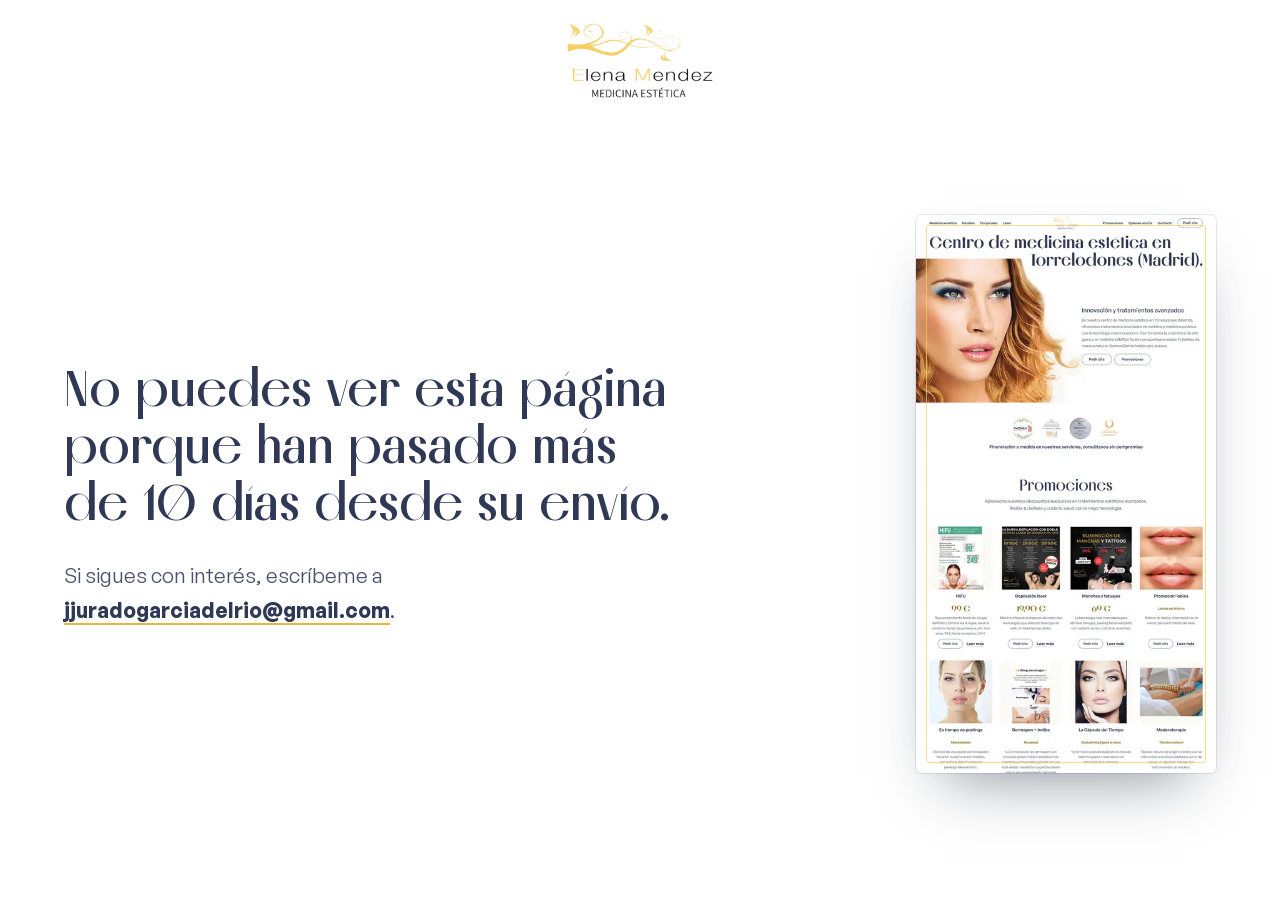
==== commit 27e81efc: "feat: v6 «Portada» (ronda 6) — elegancia y sencillez, sin oro líquido Fuera el oro líquido y la anim" ====
--- a/index.html
+++ b/index.html
@@ -52,11 +52,10 @@
 </script>
 <link rel="preload" href="assets/fonts/melodrama.woff2" as="font" type="font/woff2" crossorigin>
 <link rel="preload" href="assets/fonts/general-sans.woff2" as="font" type="font/woff2" crossorigin>
-<link rel="stylesheet" href="assets/css/base.css?v=14">
-<link rel="stylesheet" href="assets/css/home.css?v=14">
-<script src="assets/js/base.js?v=14" defer></script>
-<script src="assets/js/oro.js?v=14" defer></script>
-<script src="assets/js/home.js?v=14" defer></script>
+<link rel="stylesheet" href="assets/css/base.css?v=18">
+<link rel="stylesheet" href="assets/css/home.css?v=18">
+<script src="assets/js/base.js?v=18" defer></script>
+<script src="assets/js/home.js?v=18" defer></script>
 <script type="application/ld+json">
 {
   "@context": "https://schema.org",
@@ -138,95 +137,91 @@
 
 <main id="contenido">
 
-<!-- ═══════════ 1 · Oro líquido: el oro se vierte y se abre alrededor de su cara; al bajar, inunda la pantalla
-     y deja su descripción, su financiación y sus insignias ═══════════ -->
-<div class="oro" data-oro>
-  <div class="oro__escena">
-    <canvas class="oro__lienzo" data-oro-lienzo aria-hidden="true"></canvas>
-    <img class="oro__foto" data-oro-foto src="assets/img/hero-cara-1600.webp" srcset="assets/img/hero-cara-960.webp 960w, assets/img/hero-cara-1600.webp 1600w" sizes="(min-width: 700px) 1600px, 960px" width="1600" height="835" alt="La imagen de marca de Elena Méndez: mujer de ojos verdes con sombra azul y melena ondulada" fetchpriority="high">
-    <section class="oro__hero" data-hero aria-labelledby="hero-titulo">
-      <h1 class="oro__titulo" id="hero-titulo"><span class="oro__t1" data-palabras>Centro de medicina estética en Torrelodones (Madrid).</span> <span class="oro__hueco" data-hueco aria-hidden="true"></span> <span class="oro__t2" data-palabras>Innovación&nbsp;y tratamientos avanzados</span></h1>
-      <div class="oro__acciones">
-        <a class="boton" href="#cita"><span>Pedir cita</span></a>
-        <a class="boton" href="#promociones"><span>Promociones</span></a>
-      </div>
-    </section>
-    <div class="oro__texto" data-oro-texto>
-      <p class="oro__descripcion">En nuestro centro de medicina estética en Torrelodones (Madrid), ofrecemos tratamientos avanzados de estética y medicina estética con la tecnología más innovadora. Combinamos la cosmética de alta gama y la medicina estética facial y corporal para realzar tu belleza de manera natural. Somos Centro Indiba para la zona.</p>
-      <ul class="oro__insignias" aria-label="Acreditaciones">
-        <li><img src="assets/img/insignia-indiba-200.webp" width="200" height="200" alt="Centro Indiba Profesional" loading="lazy" decoding="async"></li>
-        <li><img src="assets/img/insignia-capsula-200.webp" width="200" height="200" alt="La Cápsula del Tiempo" loading="lazy" decoding="async"></li>
-        <li><img src="assets/img/insignia-mesoestetic-200.webp" width="200" height="200" alt="Centro certificado en despigmentación Mesoestetic" loading="lazy" decoding="async"></li>
-        <li><img src="assets/img/insignia-premiados-200.webp" width="200" height="200" alt="Premiados por la Asociación Española de Profesionales de la Imagen" loading="lazy" decoding="async"></li>
-      </ul>
-      <h3 class="oro__financia">Financiación a medida en nuestros servicios, consúltanos sin compromiso</h3>
-    </div>
-  </div>
-</div>
-
-<!-- ═══════════ 2 · Promociones: ocho a la vez. Al llegar, el oro se retira de cada una; con el cursor, vuelve desde él ═══════════ -->
+<!-- ═══════════ 1 · Hero: su foto, sin tocar, se funde en el blanco; su título a gran tamaño se entrelaza con ella ═══════════ -->
+<section class="hero" data-hero aria-labelledby="hero-titulo">
+  <img class="hero__foto" src="assets/img/hero-cara-1600.webp" srcset="assets/img/hero-cara-960.webp 960w, assets/img/hero-cara-1280.webp 1280w, assets/img/hero-cara-1600.webp 1600w, assets/img/hero-cara-2000.webp 2000w, assets/img/hero-cara-2560.webp 2560w" sizes="(min-aspect-ratio: 1/1) 92vw, 170vw" width="1600" height="835" alt="La imagen de marca de Elena Méndez: mujer de ojos verdes con sombra azul y melena ondulada" fetchpriority="high">
+  <h1 class="hero__titulo" id="hero-titulo"><span class="hero__t1"><span class="hero__l1">Centro de medicina estética en</span> <span class="hero__l2">Torrelodones (Madrid).</span></span> <span class="hero__t2">Innovación y tratamientos avanzados</span></h1>
+  <p class="hero__desc" data-bajo>En nuestro centro de medicina estética en Torrelodones (Madrid), ofrecemos tratamientos avanzados de estética y medicina estética con la tecnología más innovadora. Combinamos la cosmética de alta gama y la medicina estética facial y corporal para realzar tu belleza de manera natural. Somos Centro Indiba para la zona.</p>
+  <div class="hero__acciones">
+    <a class="boton" href="#cita"><span>Pedir cita</span></a>
+    <a class="boton" href="#promociones"><span>Promociones</span></a>
+  </div>
+</section>
+
+<!-- Sus acreditaciones y su financiación, justo debajo -->
+<section class="sello" aria-label="Acreditaciones y financiación">
+  <ul class="sello__insignias">
+    <li><img src="assets/img/insignia-indiba-200.webp" width="200" height="200" alt="Centro Indiba Profesional" loading="lazy" decoding="async"></li>
+    <li><img src="assets/img/insignia-capsula-200.webp" width="200" height="200" alt="La Cápsula del Tiempo" loading="lazy" decoding="async"></li>
+    <li><img src="assets/img/insignia-mesoestetic-200.webp" width="200" height="200" alt="Centro certificado en despigmentación Mesoestetic" loading="lazy" decoding="async"></li>
+    <li><img src="assets/img/insignia-premiados-200.webp" width="200" height="200" alt="Premiados por la Asociación Española de Profesionales de la Imagen" loading="lazy" decoding="async"></li>
+  </ul>
+  <h3 class="sello__financia">Financiación a medida en nuestros servicios, consúltanos sin compromiso</h3>
+</section>
+
+<!-- ═══════════ 2 · Promociones: las ocho a la vista, con su precio, su texto y «Pedir cita» siempre visibles ═══════════ -->
 <section class="seccion promos" id="promociones" aria-labelledby="promos-titulo">
   <div class="contenedor">
-    <div class="cabeza">
+    <div class="cabeza" data-revela>
       <h2 class="titulo-2" id="promos-titulo">Promociones</h2>
       <p class="cabeza__texto">Aprovecha nuestros descuentos exclusivos en tratamientos estéticos avanzados. Realza tu belleza y cuida tu salud con la mejor tecnología.</p>
     </div>
-    <ul class="promos__rejilla" data-promos>
-      <li class="promo" style="--i: 0">
-        <div class="promo__medio"><img src="assets/img/nov-hifu-500.webp" srcset="assets/img/nov-hifu-500.webp 500w, assets/img/nov-hifu-800.webp 800w" sizes="(min-width: 1000px) 20vw, 45vw" width="800" height="1118" alt="Cartel de HIFU: rejuvenecimiento facial sin cirugía, una zona 99 € y facial completo 249 €" loading="lazy" decoding="async"></div>
+    <ul class="promos__rejilla">
+      <li class="promo">
+        <a class="promo__medio" href="https://elenamendez-belleza.com/promociones/ifu-ultrasonido-focalizado-de-alta-intensidad/" tabindex="-1" aria-hidden="true"><img src="assets/img/nov-hifu-500.webp" srcset="assets/img/nov-hifu-500.webp 500w, assets/img/nov-hifu-800.webp 800w" sizes="(min-width: 1000px) 22vw, (min-width: 560px) 45vw, 38vw" width="800" height="1118" alt="Cartel de HIFU: rejuvenecimiento facial sin cirugía, una zona 99 € y facial completo 249 €" loading="lazy" decoding="async"></a>
         <h3 class="promo__nombre"><a href="https://elenamendez-belleza.com/promociones/ifu-ultrasonido-focalizado-de-alta-intensidad/">HIFU</a></h3>
         <p class="promo__precio">99 €</p>
-        <div class="promo__oro" aria-hidden="true"><i></i><i></i><i></i></div>
-        <div class="promo__detalle"><p>Rejuvenecimiento facial sin cirugía definitivo. Elimina las arrugas, eleva el contorno facial, rejuvenece la piel. Una zona, 99 €; facial completo, 249 €.</p><a class="boton boton--peque" href="#cita" data-cita="HIFU"><span>Pedir cita</span></a><a class="enlace" href="https://elenamendez-belleza.com/promociones/ifu-ultrasonido-focalizado-de-alta-intensidad/">Leer más<span class="visual-oculto"> sobre HIFU</span></a></div>
-      </li>
-      <li class="promo" style="--i: 1">
-        <div class="promo__medio"><img src="assets/img/nov-depilacion-480.webp" srcset="assets/img/nov-depilacion-480.webp 480w, assets/img/nov-depilacion-759.webp 759w" sizes="(min-width: 1000px) 20vw, 45vw" width="759" height="829" alt="Cartel de depilación con doble sistema, láser de diodo e IPL SHR, con sus precios por zona" loading="lazy" decoding="async"></div>
+        <p class="promo__texto">Rejuvenecimiento facial sin cirugía definitivo. Elimina las arrugas, eleva el contorno facial, rejuvenece la piel. Una zona, 99 €; facial completo, 249 €.</p>
+        <div class="promo__acciones"><a class="boton boton--peque" href="#cita" data-cita="HIFU"><span>Pedir cita</span></a><a class="enlace" href="https://elenamendez-belleza.com/promociones/ifu-ultrasonido-focalizado-de-alta-intensidad/">Leer más<span class="visual-oculto"> sobre HIFU</span></a></div>
+      </li>
+      <li class="promo">
+        <a class="promo__medio" href="https://elenamendez-belleza.com/promociones/nueva-depilacion-con-doble-sistema-laser-e-ipl-shr/" tabindex="-1" aria-hidden="true"><img src="assets/img/nov-depilacion-480.webp" srcset="assets/img/nov-depilacion-480.webp 480w, assets/img/nov-depilacion-759.webp 759w" sizes="(min-width: 1000px) 22vw, (min-width: 560px) 45vw, 38vw" width="759" height="829" alt="Cartel de depilación con doble sistema, láser de diodo e IPL SHR, con sus precios por zona" loading="lazy" decoding="async"></a>
         <h3 class="promo__nombre"><a href="https://elenamendez-belleza.com/promociones/nueva-depilacion-con-doble-sistema-laser-e-ipl-shr/">Depilación láser</a></h3>
         <p class="promo__precio">19,90 €</p>
-        <div class="promo__oro" aria-hidden="true"><i></i><i></i><i></i></div>
-        <div class="promo__detalle"><p>Máxima eficacia al disponer de estas dos tecnologías que abarcan todo tipo de vello en todo tipo de pieles.</p><a class="boton boton--peque" href="#cita" data-cita="Depilación láser"><span>Pedir cita</span></a><a class="enlace" href="https://elenamendez-belleza.com/promociones/nueva-depilacion-con-doble-sistema-laser-e-ipl-shr/">Leer más<span class="visual-oculto"> sobre la depilación láser</span></a></div>
-      </li>
-      <li class="promo" style="--i: 2">
-        <div class="promo__medio"><img src="assets/img/nov-manchas-480.webp" srcset="assets/img/nov-manchas-480.webp 480w, assets/img/nov-manchas-717.webp 717w" sizes="(min-width: 1000px) 20vw, 45vw" width="717" height="738" alt="Cartel del nanoláser STP para eliminar manchas y tatuajes, con sus precios por zona" loading="lazy" decoding="async"></div>
+        <p class="promo__texto">Máxima eficacia al disponer de estas dos tecnologías que abarcan todo tipo de vello en todo tipo de pieles.</p>
+        <div class="promo__acciones"><a class="boton boton--peque" href="#cita" data-cita="Depilación láser"><span>Pedir cita</span></a><a class="enlace" href="https://elenamendez-belleza.com/promociones/nueva-depilacion-con-doble-sistema-laser-e-ipl-shr/">Leer más<span class="visual-oculto"> sobre la depilación láser</span></a></div>
+      </li>
+      <li class="promo">
+        <a class="promo__medio" href="https://elenamendez-belleza.com/promociones/nanolaser-stp-eliminacion-manchas-y-tatuajes/" tabindex="-1" aria-hidden="true"><img src="assets/img/nov-manchas-480.webp" srcset="assets/img/nov-manchas-480.webp 480w, assets/img/nov-manchas-717.webp 717w" sizes="(min-width: 1000px) 22vw, (min-width: 560px) 45vw, 38vw" width="717" height="738" alt="Cartel del nanoláser STP para eliminar manchas y tatuajes, con sus precios por zona" loading="lazy" decoding="async"></a>
         <h3 class="promo__nombre"><a href="https://elenamendez-belleza.com/promociones/nanolaser-stp-eliminacion-manchas-y-tatuajes/">Manchas y tatuajes</a></h3>
         <p class="promo__precio">69 €</p>
-        <div class="promo__oro" aria-hidden="true"><i></i><i></i><i></i></div>
-        <div class="promo__detalle"><p>La tecnología más innovadora para eliminar tatuajes, peeling facial completo con carbono activo y eliminar manchas.</p><a class="boton boton--peque" href="#cita" data-cita="Manchas y tatuajes"><span>Pedir cita</span></a><a class="enlace" href="https://elenamendez-belleza.com/promociones/nanolaser-stp-eliminacion-manchas-y-tatuajes/">Leer más<span class="visual-oculto"> sobre manchas y tatuajes</span></a></div>
-      </li>
-      <li class="promo" style="--i: 3">
-        <div class="promo__medio"><img src="assets/img/nov-labios-480.webp" srcset="assets/img/nov-labios-480.webp 480w, assets/img/nov-labios-811.webp 811w" sizes="(min-width: 1000px) 20vw, 45vw" width="811" height="811" alt="Labios antes y después de un relleno con ácido hialurónico" loading="lazy" decoding="async"></div>
+        <p class="promo__texto">La tecnología más innovadora para eliminar tatuajes, peeling facial completo con carbono activo y eliminar manchas.</p>
+        <div class="promo__acciones"><a class="boton boton--peque" href="#cita" data-cita="Manchas y tatuajes"><span>Pedir cita</span></a><a class="enlace" href="https://elenamendez-belleza.com/promociones/nanolaser-stp-eliminacion-manchas-y-tatuajes/">Leer más<span class="visual-oculto"> sobre manchas y tatuajes</span></a></div>
+      </li>
+      <li class="promo">
+        <a class="promo__medio" href="https://elenamendez-belleza.com/promociones/promocion-labios/" tabindex="-1" aria-hidden="true"><img src="assets/img/nov-labios-480.webp" srcset="assets/img/nov-labios-480.webp 480w, assets/img/nov-labios-811.webp 811w" sizes="(min-width: 1000px) 22vw, (min-width: 560px) 45vw, 38vw" width="811" height="811" alt="Labios antes y después de un relleno con ácido hialurónico" loading="lazy" decoding="async"></a>
         <h3 class="promo__nombre"><a href="https://elenamendez-belleza.com/promociones/promocion-labios/">Promoción labios</a></h3>
         <p class="promo__precio promo__precio--texto">Labios de infarto</p>
-        <div class="promo__oro" aria-hidden="true"><i></i><i></i><i></i></div>
-        <div class="promo__detalle"><p>Labios de infarto. Relleno de labios: información en el centro para promoción del mes.</p><a class="boton boton--peque" href="#cita" data-cita="Promoción labios"><span>Pedir cita</span></a><a class="enlace" href="https://elenamendez-belleza.com/promociones/promocion-labios/">Leer más<span class="visual-oculto"> sobre la promoción de labios</span></a></div>
-      </li>
-      <li class="promo" style="--i: 4">
-        <div class="promo__medio"><img src="assets/img/promo-peelings-400.webp" srcset="assets/img/promo-peelings-400.webp 400w, assets/img/promo-peelings-800.webp 800w" sizes="(min-width: 1000px) 20vw, 45vw" width="800" height="800" alt="Rostro de mujer con la piel renovada tras un peeling" loading="lazy" decoding="async"></div>
+        <p class="promo__texto">Relleno de labios: información en el centro para promoción del mes.</p>
+        <div class="promo__acciones"><a class="boton boton--peque" href="#cita" data-cita="Promoción labios"><span>Pedir cita</span></a><a class="enlace" href="https://elenamendez-belleza.com/promociones/promocion-labios/">Leer más<span class="visual-oculto"> sobre la promoción de labios</span></a></div>
+      </li>
+      <li class="promo">
+        <a class="promo__medio" href="https://elenamendez-belleza.com/promociones/es-tiempo-de-peelings/" tabindex="-1" aria-hidden="true"><img src="assets/img/promo-peelings-400.webp" srcset="assets/img/promo-peelings-400.webp 400w, assets/img/promo-peelings-800.webp 800w" sizes="(min-width: 1000px) 22vw, (min-width: 560px) 45vw, 38vw" width="800" height="800" alt="Rostro de mujer con la piel renovada tras un peeling" loading="lazy" decoding="async"></a>
         <h3 class="promo__nombre"><a href="https://elenamendez-belleza.com/promociones/es-tiempo-de-peelings/">Es tiempo de peelings</a></h3>
         <p class="promo__precio promo__precio--texto">Mesoestetic</p>
-        <div class="promo__oro" aria-hidden="true"><i></i><i></i><i></i></div>
-        <div class="promo__detalle"><p>Disfruta de una sesión de renovación facial en nuestro centro médico, con la firma líder mundial en peelings Mesoestetic.</p><a class="boton boton--peque" href="#cita" data-cita="Es tiempo de peelings"><span>Pedir cita</span></a><a class="enlace" href="https://elenamendez-belleza.com/promociones/es-tiempo-de-peelings/">Leer más<span class="visual-oculto"> sobre los peelings</span></a></div>
-      </li>
-      <li class="promo" style="--i: 5">
-        <div class="promo__medio"><img src="assets/img/promo-dermapen-402.webp" srcset="assets/img/promo-dermapen-402.webp 402w, assets/img/promo-dermapen-804.webp 804w" sizes="(min-width: 1000px) 20vw, 45vw" width="804" height="1352" alt="Cartel «Lifting sin cirugía»: Dermapen más Indiba, rejuvenecimiento facial en una sesión" loading="lazy" decoding="async"></div>
+        <p class="promo__texto">Disfruta de una sesión de renovación facial en nuestro centro médico, con la firma líder mundial en peelings Mesoestetic.</p>
+        <div class="promo__acciones"><a class="boton boton--peque" href="#cita" data-cita="Es tiempo de peelings"><span>Pedir cita</span></a><a class="enlace" href="https://elenamendez-belleza.com/promociones/es-tiempo-de-peelings/">Leer más<span class="visual-oculto"> sobre los peelings</span></a></div>
+      </li>
+      <li class="promo">
+        <a class="promo__medio" href="https://elenamendez-belleza.com/promociones/novedad-espectacular-e-inmediato-dermapenindiba/" tabindex="-1" aria-hidden="true"><img src="assets/img/promo-dermapen-402.webp" srcset="assets/img/promo-dermapen-402.webp 402w, assets/img/promo-dermapen-804.webp 804w" sizes="(min-width: 1000px) 22vw, (min-width: 560px) 45vw, 38vw" width="804" height="1352" alt="Cartel «Lifting sin cirugía»: Dermapen más Indiba, rejuvenecimiento facial en una sesión" loading="lazy" decoding="async"></a>
         <h3 class="promo__nombre"><a href="https://elenamendez-belleza.com/promociones/novedad-espectacular-e-inmediato-dermapenindiba/">Dermapen + Indiba</a></h3>
         <p class="promo__precio promo__precio--texto">Novedad</p>
-        <div class="promo__oro" aria-hidden="true"><i></i><i></i><i></i></div>
-        <div class="promo__detalle"><p>La combinación de dermapen con principio activo médico estético más radiofrecuencia Indiba permite en una sola sesión resultados espectaculares para el rejuvenecimiento de la piel.</p><a class="boton boton--peque" href="#cita" data-cita="Dermapen + Indiba"><span>Pedir cita</span></a><a class="enlace" href="https://elenamendez-belleza.com/promociones/novedad-espectacular-e-inmediato-dermapenindiba/">Leer más<span class="visual-oculto"> sobre Dermapen más Indiba</span></a></div>
-      </li>
-      <li class="promo" style="--i: 6">
-        <div class="promo__medio"><img src="assets/img/nov-capsula-315.webp" srcset="assets/img/nov-capsula-315.webp 315w, assets/img/nov-capsula-630.webp 630w" sizes="(min-width: 1000px) 20vw, 45vw" width="630" height="774" alt="La Cápsula del Tiempo de BDR: el rostro de hace años en 60 minutos" loading="lazy" decoding="async"></div>
+        <p class="promo__texto">La combinación de dermapen con principio activo médico estético más radiofrecuencia Indiba permite en una sola sesión resultados espectaculares para el rejuvenecimiento de la piel.</p>
+        <div class="promo__acciones"><a class="boton boton--peque" href="#cita" data-cita="Dermapen + Indiba"><span>Pedir cita</span></a><a class="enlace" href="https://elenamendez-belleza.com/promociones/novedad-espectacular-e-inmediato-dermapenindiba/">Leer más<span class="visual-oculto"> sobre Dermapen más Indiba</span></a></div>
+      </li>
+      <li class="promo">
+        <a class="promo__medio" href="https://elenamendez-belleza.com/promociones/promocion-nueva-2/" tabindex="-1" aria-hidden="true"><img src="assets/img/nov-capsula-315.webp" srcset="assets/img/nov-capsula-315.webp 315w, assets/img/nov-capsula-630.webp 630w" sizes="(min-width: 1000px) 22vw, (min-width: 560px) 45vw, 38vw" width="630" height="774" alt="La Cápsula del Tiempo de BDR: el rostro de hace años en 60 minutos" loading="lazy" decoding="async"></a>
         <h3 class="promo__nombre"><a href="https://elenamendez-belleza.com/promociones/promocion-nueva-2/">La Cápsula del Tiempo</a></h3>
         <p class="promo__precio promo__precio--texto">Exclusividad para la zona</p>
-        <div class="promo__oro" aria-hidden="true"><i></i><i></i><i></i></div>
-        <div class="promo__detalle"><p>Tenemos la exclusividad para la zona de este innovador tratamiento de dermacéutica alemana.</p><a class="boton boton--peque" href="#cita" data-cita="La Cápsula del Tiempo"><span>Pedir cita</span></a><a class="enlace" href="https://elenamendez-belleza.com/promociones/promocion-nueva-2/">Leer más<span class="visual-oculto"> sobre La Cápsula del Tiempo</span></a></div>
-      </li>
-      <li class="promo" style="--i: 7">
-        <div class="promo__medio"><img src="assets/img/promo-madero-652.webp" srcset="assets/img/promo-madero-652.webp 652w, assets/img/promo-madero-1000.webp 1000w" sizes="(min-width: 1000px) 20vw, 45vw" width="1000" height="767" alt="Sesión de maderoterapia en las piernas con un rodillo de madera" loading="lazy" decoding="async"></div>
+        <p class="promo__texto">Tenemos la exclusividad para la zona de este innovador tratamiento de dermacéutica alemana.</p>
+        <div class="promo__acciones"><a class="boton boton--peque" href="#cita" data-cita="La Cápsula del Tiempo"><span>Pedir cita</span></a><a class="enlace" href="https://elenamendez-belleza.com/promociones/promocion-nueva-2/">Leer más<span class="visual-oculto"> sobre La Cápsula del Tiempo</span></a></div>
+      </li>
+      <li class="promo">
+        <a class="promo__medio" href="https://elenamendez-belleza.com/promociones/maderoterapia/" tabindex="-1" aria-hidden="true"><img src="assets/img/promo-madero-652.webp" srcset="assets/img/promo-madero-652.webp 652w, assets/img/promo-madero-1000.webp 1000w" sizes="(min-width: 1000px) 22vw, (min-width: 560px) 45vw, 38vw" width="1000" height="767" alt="Sesión de maderoterapia en las piernas con un rodillo de madera" loading="lazy" decoding="async"></a>
         <h3 class="promo__nombre"><a href="https://elenamendez-belleza.com/promociones/maderoterapia/">Maderoterapia</a></h3>
         <p class="promo__precio promo__precio--texto">Técnica natural</p>
-        <div class="promo__oro" aria-hidden="true"><i></i><i></i><i></i></div>
-        <div class="promo__detalle"><p>Técnica natural de origen oriental que se utiliza tanto con fines estéticos como de salud: un vigoroso masaje con instrumentos de madera.</p><a class="boton boton--peque" href="#cita" data-cita="Maderoterapia"><span>Pedir cita</span></a><a class="enlace" href="https://elenamendez-belleza.com/promociones/maderoterapia/">Leer más<span class="visual-oculto"> sobre la maderoterapia</span></a></div>
+        <p class="promo__texto">Técnica natural de origen oriental que se utiliza tanto con fines estéticos como de salud: un vigoroso masaje con instrumentos de madera.</p>
+        <div class="promo__acciones"><a class="boton boton--peque" href="#cita" data-cita="Maderoterapia"><span>Pedir cita</span></a><a class="enlace" href="https://elenamendez-belleza.com/promociones/maderoterapia/">Leer más<span class="visual-oculto"> sobre la maderoterapia</span></a></div>
       </li>
     </ul>
     <div class="cabeza cabeza--pie">
@@ -235,71 +230,137 @@
   </div>
 </section>
 
-<!-- ═══════════ 3 · Novedades: la palabra lleva dentro el vídeo; al bajar, se entra por sus letras hasta llenar la pantalla ═══════════ -->
-<section class="nov" id="novedades" aria-labelledby="nov-titulo" data-nov>
-  <div class="nov__fijo">
-    <div class="nov__pista" data-nov-pista>
-      <article class="nov__panel">
-        <video class="nov__video nov__video--lleno" data-video muted loop playsinline preload="metadata" poster="assets/img/nov-indiba-960.webp" aria-label="El aparato Indiba Edna Pro Max, en su vídeo"><source src="assets/video/indiba-edna-pro-max.mp4" type="video/mp4"></video>
-        <div class="nov__texto">
-          <h3 class="nov__nombre">Indiba Edna Pro Max. El Ferrari de Indiba</h3>
-          <p>Tecnología Premium, máxima potencia y efectividad del mercado. Menos tiempo + resultados.</p>
-          <div class="nov__acciones"><a class="boton boton--claro" href="#cita" data-cita="Indiba Edna Pro Max"><span>Pedir cita</span></a><a class="enlace enlace--claro" href="https://elenamendez-belleza.com/promociones/nuevo-indiba-edna-pro-max-el-ferrari-de-indiba/">Leer más<span class="visual-oculto"> sobre Indiba Edna Pro Max</span></a></div>
-        </div>
-      </article>
-      <article class="nov__panel">
-        <div class="nov__fondo" style="background-image: url('assets/img/nov-endolift-360.webp')"></div>
-        <video class="nov__video" data-video muted loop playsinline preload="none" poster="assets/img/nov-endolift-540.webp" aria-label="Un tratamiento de Endolift en su cabina"><source src="assets/video/endolift.mp4" type="video/mp4"></video>
-        <div class="nov__texto">
-          <h3 class="nov__nombre">Endolift. Rejuvenecimiento facial y corporal sin cirugía</h3>
-          <p>Tratamiento de medicina estética no quirúrgico que utiliza microfibra óptica para aplicar energía láser directamente bajo la piel.</p>
-          <div class="nov__acciones"><a class="boton boton--claro" href="#cita" data-cita="Endolift"><span>Pedir cita</span></a><a class="enlace enlace--claro" href="https://elenamendez-belleza.com/promociones/endolift-rejuvenecimiento-facial-y-corporal-sin-cirugia/">Leer más<span class="visual-oculto"> sobre Endolift</span></a></div>
-        </div>
-      </article>
-      <article class="nov__panel">
-        <div class="nov__fondo" style="background-image: url('assets/img/nov-exosomas-368.webp')"></div>
-        <img class="nov__video" src="assets/img/nov-exosomas-736.webp" srcset="assets/img/nov-exosomas-368.webp 368w, assets/img/nov-exosomas-736.webp 736w" sizes="80vh" width="736" height="742" alt="Exosomas: medicina regenerativa para la piel" loading="lazy" decoding="async">
-        <div class="nov__texto">
-          <h3 class="nov__nombre">Exosomas. Medicina regenerativa</h3>
-          <p>Lo último en medicina regenerativa son los exosomas. Tienen efectos regenerativos y rejuvenecedores.</p>
-          <div class="nov__acciones"><a class="boton boton--claro" href="#cita" data-cita="Exosomas"><span>Pedir cita</span></a><a class="enlace enlace--claro" href="https://elenamendez-belleza.com/promociones/exosomas-medicina-regenerativa/">Leer más<span class="visual-oculto"> sobre los exosomas</span></a></div>
-        </div>
-      </article>
-    </div>
-    <div class="nov__mascara" data-nov-mascara aria-hidden="true"><span class="nov__palabra">Nove<b data-nov-letra>d</b>ades</span></div>
-    <h2 class="visual-oculto" id="nov-titulo">Novedades</h2>
-  </div>
-</section>
-
-<!-- ═══════════ 4 · Tratamientos y servicios: la rueda con sus siete páginas, su foto a un lado y su texto al otro ═══════════ -->
+<!-- ═══════════ 3 · Novedades: la palabra lleva dentro su vídeo. Es lo único que se mueve solo en toda la página ═══════════ -->
+<section class="nov" id="novedades" aria-labelledby="nov-titulo">
+  <h2 class="visual-oculto" id="nov-titulo">Novedades</h2>
+  <div class="nov__palabra" aria-hidden="true" data-palabra>
+    <video muted loop playsinline preload="metadata" poster="assets/img/nov-indiba-960.webp" data-palabra-video tabindex="-1"><source src="assets/video/indiba-edna-pro-max.mp4" type="video/mp4"></video>
+    <div class="nov__mascara"><span>Novedades</span></div>
+  </div>
+  <div class="contenedor">
+    <ul class="nov__lista">
+      <li class="novedad">
+        <div class="novedad__medio">
+          <video muted loop playsinline preload="none" poster="assets/img/nov-indiba-960.webp" aria-label="El aparato Indiba Edna Pro Max, en su vídeo"><source src="assets/video/indiba-edna-pro-max.mp4" type="video/mp4"></video>
+          <button class="novedad__play" type="button" data-play aria-label="Reproducir el vídeo de Indiba Edna Pro Max"><svg class="icono" viewBox="0 0 24 24" aria-hidden="true"><use href="#i-play"/></svg></button>
+        </div>
+        <h3 class="novedad__nombre">Indiba Edna Pro Max. El Ferrari de Indiba</h3>
+        <p class="novedad__texto">Tecnología Premium, máxima potencia y efectividad del mercado. Menos tiempo + resultados.</p>
+        <div class="novedad__acciones"><a class="boton boton--peque" href="#cita" data-cita="Indiba Edna Pro Max"><span>Pedir cita</span></a><a class="enlace" href="https://elenamendez-belleza.com/promociones/nuevo-indiba-edna-pro-max-el-ferrari-de-indiba/">Leer más<span class="visual-oculto"> sobre Indiba Edna Pro Max</span></a></div>
+      </li>
+      <li class="novedad">
+        <div class="novedad__medio">
+          <video muted loop playsinline preload="none" poster="assets/img/nov-endolift-540.webp" aria-label="Un tratamiento de Endolift en su cabina"><source src="assets/video/endolift.mp4" type="video/mp4"></video>
+          <button class="novedad__play" type="button" data-play aria-label="Reproducir el vídeo de Endolift"><svg class="icono" viewBox="0 0 24 24" aria-hidden="true"><use href="#i-play"/></svg></button>
+        </div>
+        <h3 class="novedad__nombre">Endolift. Rejuvenecimiento facial y corporal sin cirugía</h3>
+        <p class="novedad__texto">Tratamiento de medicina estética no quirúrgico que utiliza microfibra óptica para aplicar energía láser directamente bajo la piel.</p>
+        <div class="novedad__acciones"><a class="boton boton--peque" href="#cita" data-cita="Endolift"><span>Pedir cita</span></a><a class="enlace" href="https://elenamendez-belleza.com/promociones/endolift-rejuvenecimiento-facial-y-corporal-sin-cirugia/">Leer más<span class="visual-oculto"> sobre Endolift</span></a></div>
+      </li>
+      <li class="novedad">
+        <div class="novedad__medio">
+          <img src="assets/img/nov-exosomas-736.webp" srcset="assets/img/nov-exosomas-368.webp 368w, assets/img/nov-exosomas-736.webp 736w" sizes="(min-width: 760px) 30vw, 92vw" width="736" height="742" alt="Exosomas: medicina regenerativa para la piel" loading="lazy" decoding="async">
+        </div>
+        <h3 class="novedad__nombre">Exosomas. Medicina regenerativa</h3>
+        <p class="novedad__texto">Lo último en medicina regenerativa son los exosomas. Tienen efectos regenerativos y rejuvenecedores.</p>
+        <div class="novedad__acciones"><a class="boton boton--peque" href="#cita" data-cita="Exosomas"><span>Pedir cita</span></a><a class="enlace" href="https://elenamendez-belleza.com/promociones/exosomas-medicina-regenerativa/">Leer más<span class="visual-oculto"> sobre los exosomas</span></a></div>
+      </li>
+    </ul>
+  </div>
+</section>
+
+<!-- ═══════════ 4 · Bloque nuevo: la guía. De lo que te preocupa a sus tratamientos, sin saber nombres técnicos ═══════════ -->
+<section class="seccion guia" id="guia" aria-labelledby="guia-titulo">
+  <div class="contenedor" data-guia>
+    <div class="cabeza" data-revela>
+      <h2 class="titulo-2" id="guia-titulo">¿Qué te gustaría mejorar?</h2>
+      <p class="cabeza__texto" data-guia-pista>Elige una opción y te enseñamos los tratamientos que tenemos para ello.</p>
+    </div>
+    <ul class="guia__opciones">
+      <li><button type="button" aria-pressed="false" data-mejora="arrugas">Arrugas</button></li>
+      <li><button type="button" aria-pressed="false" data-mejora="labios">Labios</button></li>
+      <li><button type="button" aria-pressed="false" data-mejora="flacidez">Flacidez</button></li>
+      <li><button type="button" aria-pressed="false" data-mejora="manchas">Manchas</button></li>
+      <li><button type="button" aria-pressed="false" data-mejora="vello">Vello</button></li>
+      <li><button type="button" aria-pressed="false" data-mejora="silueta">Silueta</button></li>
+      <li><button type="button" aria-pressed="false" data-mejora="piel">Luminosidad</button></li>
+      <li><button type="button" aria-pressed="false" data-mejora="bienestar">Bienestar</button></li>
+    </ul>
+    <div class="guia__respuesta" data-guia-respuesta aria-live="polite" hidden></div>
+  </div>
+</section>
+
+<!-- ═══════════ 5 · Tratamientos y servicios: sus siete páginas en un índice; se elige con un clic y nada se mueve solo ═══════════ -->
 <section class="seccion servicios" id="tratamientos" aria-labelledby="serv-titulo">
   <div class="contenedor">
-    <div class="cabeza">
+    <div class="cabeza" data-revela>
       <h2 class="titulo-2" id="serv-titulo">Tratamientos y servicios de medicina estética avanzada en Torrelodones (Madrid)</h2>
     </div>
-    <div class="rueda" data-rueda>
-      <div class="rueda__fotos">
-        <img class="es-activa" src="assets/img/cat-medicina-745.webp" width="745" height="478" alt="Una doctora explica un tratamiento a una paciente en la consulta" loading="lazy" decoding="async">
-        <img src="assets/img/cat-faciales-1000.webp" width="1000" height="650" alt="Tratamiento facial" loading="lazy" decoding="async">
-        <img src="assets/img/cat-corporales-1140.webp" width="1140" height="600" alt="Tratamiento corporal" loading="lazy" decoding="async">
-        <img src="assets/img/cat-laser-1140.webp" width="1140" height="600" alt="Depilación láser" loading="lazy" decoding="async">
-        <img src="assets/img/cat-micropigmentacion-1140.webp" width="1140" height="600" alt="Micropigmentación" loading="lazy" decoding="async">
-        <img src="assets/img/cat-salud-1140.webp" width="1140" height="600" alt="Espacio de salud" loading="lazy" decoding="async">
-        <img src="assets/img/cat-novias-1140.webp" width="1140" height="600" alt="Programas especiales para novias" loading="lazy" decoding="async">
-      </div>
-      <div class="rueda__marco" data-rueda-marco>
-        <div class="rueda__cilindro" data-rueda-cilindro role="list" aria-label="Tratamientos"></div>
-      </div>
-      <div class="rueda__paneles">
-        <div class="rueda__panel es-activa"><p>Ofrecemos medicina estética integral con tratamientos faciales y corporales personalizados.</p><ul><li>Relleno de arrugas dinámicas</li><li>Rellenos de ácido hialurónico (pómulos, labios)</li><li>Corrección de ojeras sin cirugía</li><li>Rejuvenecimiento con hilos tensores</li><li>Manchas y pigmentación de la piel</li></ul><a class="boton boton--peque" href="https://elenamendez-belleza.com/servicios/"><span>Ver más</span></a></div>
-        <div class="rueda__panel"><p>Disponemos de los protocolos más rigurosos y de la aparatología médico estética más avanzada.</p><ul><li>Transdermoterapia «Roller»</li><li>Radiofrecuencia facial</li><li>Mesoterapia facial</li><li>Rejuvenecimiento facial y manchas</li><li>Limpieza facial profunda</li></ul><a class="boton boton--peque" href="https://elenamendez-belleza.com/faciales/"><span>Ver más</span></a></div>
-        <div class="rueda__panel"><p>La técnica más novedosa y eficaz de introducción de principios activos para tratamientos corporales y faciales.</p><ul><li>Ultracavitación</li><li>Vacumterapia</li><li>Radiofrecuencia corporal</li></ul><a class="boton boton--peque" href="https://elenamendez-belleza.com/corporales/"><span>Ver más</span></a></div>
-        <div class="rueda__panel"><p>Cualquier tipo de pelo, cualquier tipo de piel (incluso pieles oscuras).</p><ul><li>Indoloro 100 %</li><li>Permite tomar el sol en verano</li></ul><a class="boton boton--peque" href="https://elenamendez-belleza.com/depilacion-laser/"><span>Ver más</span></a></div>
-        <div class="rueda__panel"><p>Técnicos experimentados y con todas las certificaciones legales y profesionales.</p><ul><li>Impresionantes pestañas volumen ruso</li></ul><a class="boton boton--peque" href="https://elenamendez-belleza.com/micropigmentacion/"><span>Ver más</span></a></div>
-        <div class="rueda__panel"><p>Relájate y encuéntrate a ti mismo en el entorno más exquisito de la zona.</p><ul><li>Reiki, reflexología, técnica metamórfica</li><li>Cromoterapia, aromaterapia</li><li>Masajes orientales</li><li>Masajes</li></ul><a class="boton boton--peque" href="https://elenamendez-belleza.com/espacio-de-salud/"><span>Ver más</span></a></div>
-        <div class="rueda__panel"><p>Tenemos programas especiales para novias, tanto en facial como en corporal.</p><ul><li>Manos y pies</li><li>Depilación</li><li>Dietética natural</li><li>Tinte y permanente de pestañas</li></ul><a class="boton boton--peque" href="https://elenamendez-belleza.com/otros-tratamientos/"><span>Ver más</span></a></div>
-      </div>
-    </div>
+    <ul class="indice" data-indice>
+      <li class="indice__fila">
+        <button class="indice__nombre" type="button" aria-expanded="true" aria-controls="t-medicina" data-indice-boton><span>Medicina estética</span><i aria-hidden="true"></i></button>
+        <div class="indice__panel es-activa" id="t-medicina">
+          <img src="assets/img/cat-medicina-745.webp" width="745" height="478" alt="Una doctora explica un tratamiento a una paciente en la consulta" loading="lazy" decoding="async">
+          <p>Ofrecemos medicina estética integral con tratamientos faciales y corporales personalizados.</p>
+          <ul><li>Relleno de arrugas dinámicas</li><li>Rellenos de ácido hialurónico (pómulos, labios)</li><li>Corrección de ojeras sin cirugía</li><li>Rejuvenecimiento con hilos tensores</li><li>Manchas y pigmentación de la piel</li></ul>
+          <a class="boton boton--peque" href="https://elenamendez-belleza.com/servicios/"><span>Ver más</span></a>
+        </div>
+      </li>
+      <li class="indice__fila">
+        <button class="indice__nombre" type="button" aria-expanded="false" aria-controls="t-faciales" data-indice-boton><span>Faciales</span><i aria-hidden="true"></i></button>
+        <div class="indice__panel" id="t-faciales">
+          <img src="assets/img/cat-faciales-1000.webp" width="1000" height="650" alt="Tratamiento facial" loading="lazy" decoding="async">
+          <p>Disponemos de los protocolos más rigurosos y de la aparatología médico estética más avanzada.</p>
+          <ul><li>Transdermoterapia «Roller»</li><li>Radiofrecuencia facial</li><li>Mesoterapia facial</li><li>Rejuvenecimiento facial y manchas</li><li>Limpieza facial profunda</li></ul>
+          <a class="boton boton--peque" href="https://elenamendez-belleza.com/faciales/"><span>Ver más</span></a>
+        </div>
+      </li>
+      <li class="indice__fila">
+        <button class="indice__nombre" type="button" aria-expanded="false" aria-controls="t-corporales" data-indice-boton><span>Corporales</span><i aria-hidden="true"></i></button>
+        <div class="indice__panel" id="t-corporales">
+          <img src="assets/img/cat-corporales-1140.webp" width="1140" height="600" alt="Tratamiento corporal" loading="lazy" decoding="async">
+          <p>La técnica más novedosa y eficaz de introducción de principios activos para tratamientos corporales y faciales.</p>
+          <ul><li>Ultracavitación</li><li>Vacumterapia</li><li>Radiofrecuencia corporal</li></ul>
+          <a class="boton boton--peque" href="https://elenamendez-belleza.com/corporales/"><span>Ver más</span></a>
+        </div>
+      </li>
+      <li class="indice__fila">
+        <button class="indice__nombre" type="button" aria-expanded="false" aria-controls="t-laser" data-indice-boton><span>Depilación láser</span><i aria-hidden="true"></i></button>
+        <div class="indice__panel" id="t-laser">
+          <img src="assets/img/cat-laser-1140.webp" width="1140" height="600" alt="Depilación láser" loading="lazy" decoding="async">
+          <p>Cualquier tipo de pelo, cualquier tipo de piel (incluso pieles oscuras).</p>
+          <ul><li>Indoloro 100 %</li><li>Permite tomar el sol en verano</li></ul>
+          <a class="boton boton--peque" href="https://elenamendez-belleza.com/depilacion-laser/"><span>Ver más</span></a>
+        </div>
+      </li>
+      <li class="indice__fila">
+        <button class="indice__nombre" type="button" aria-expanded="false" aria-controls="t-micro" data-indice-boton><span>Micropigmentación</span><i aria-hidden="true"></i></button>
+        <div class="indice__panel" id="t-micro">
+          <img src="assets/img/cat-micropigmentacion-1140.webp" width="1140" height="600" alt="Micropigmentación" loading="lazy" decoding="async">
+          <p>Técnicos experimentados y con todas las certificaciones legales y profesionales.</p>
+          <ul><li>Impresionantes pestañas volumen ruso</li></ul>
+          <a class="boton boton--peque" href="https://elenamendez-belleza.com/micropigmentacion/"><span>Ver más</span></a>
+        </div>
+      </li>
+      <li class="indice__fila">
+        <button class="indice__nombre" type="button" aria-expanded="false" aria-controls="t-salud" data-indice-boton><span>Espacio de salud</span><i aria-hidden="true"></i></button>
+        <div class="indice__panel" id="t-salud">
+          <img src="assets/img/cat-salud-1140.webp" width="1140" height="600" alt="Espacio de salud" loading="lazy" decoding="async">
+          <p>Relájate y encuéntrate a ti mismo en el entorno más exquisito de la zona.</p>
+          <ul><li>Reiki, reflexología, técnica metamórfica</li><li>Cromoterapia, aromaterapia</li><li>Masajes orientales</li><li>Masajes</li></ul>
+          <a class="boton boton--peque" href="https://elenamendez-belleza.com/espacio-de-salud/"><span>Ver más</span></a>
+        </div>
+      </li>
+      <li class="indice__fila">
+        <button class="indice__nombre" type="button" aria-expanded="false" aria-controls="t-otros" data-indice-boton><span>Otros tratamientos</span><i aria-hidden="true"></i></button>
+        <div class="indice__panel" id="t-otros">
+          <img src="assets/img/cat-novias-1140.webp" width="1140" height="600" alt="Programas especiales para novias" loading="lazy" decoding="async">
+          <p>Tenemos programas especiales para novias, tanto en facial como en corporal.</p>
+          <ul><li>Manos y pies</li><li>Depilación</li><li>Dietética natural</li><li>Tinte y permanente de pestañas</li></ul>
+          <a class="boton boton--peque" href="https://elenamendez-belleza.com/otros-tratamientos/"><span>Ver más</span></a>
+        </div>
+      </li>
+    </ul>
     <div class="servicios__seo">
       <p class="servicios__lista">Medicina Estética | Relleno de arrugas dinámicas | Rellenos dérmicos | Ácido Hialurónico | Radiesse | Rejuvenecimiento cuello | Rejuvenecimiento brazos | Flacidez facial/corporal | Hilos tensores | Relleno de ojeras | Alzamiento pómulos | Rejuvenecimiento manos | Obesidad | Indiba | Dieta proteinada</p>
       <p class="servicios__zona">Nuestros principales clientes se interesan por Medicina estética en Hoyo de Manzanares, Medicina estética en Alpedrete, Medicina estética Collado Mediano, Medicina estética Moralzarzal, Medicina estética Colmenarejo, Medicina estética Galapagar, Medicina estética Becerril de la Sierra, Medicina estética Collado Villalba, Medicina estética Guadarrama, Medicina estética Navacerrada, Medicina estética El Escorial y Medicina estética en Las Rozas.</p>
@@ -307,31 +368,29 @@
   </div>
 </section>
 
-<!-- ═══════════ 5 · Medicina Estética: su foto a toda pantalla, quieta, y su texto sube por encima en una hoja ═══════════ -->
+<!-- ═══════════ 6 · Medicina Estética: su foto llega hasta el borde y su texto entero al lado ═══════════ -->
 <section class="medicina" aria-labelledby="med-titulo">
-  <div class="medicina__fijo">
-    <img src="assets/img/medicina-1382.webp" srcset="assets/img/medicina-720.webp 720w, assets/img/medicina-960.webp 960w, assets/img/medicina-1382.webp 1382w" sizes="100vw" width="1382" height="922" alt="Mujer de labios rojos sobre fondo rosa, la imagen de la sección de medicina estética de Elena Méndez" loading="lazy" decoding="async">
-    <h2 class="medicina__titulo" id="med-titulo">Medicina estética</h2>
-  </div>
-  <div class="medicina__hoja">
-    <div class="medicina__columnas">
-      <p>El Centro de Belleza Elena Méndez, en su proceso de constante innovación, ha dado un paso más para ofrecer a sus clientes una amplia gama de servicios integrales de estética. La incorporación hace años de medicina estética con gran éxito nos permite ser un referente en la aplicación de todos los tratamientos de esta especialidad como: neuromoduladores (Botox), rellenos de ácido hialurónico, hilos, inductores de colágeno, eliminación de varices, mesoterapia facial, corporal y capilar, láser, eliminación de manchas, acné, etc., son aplicados por doctores de máxima confianza, avalados por un Máster en esta especialidad.</p>
-      <p>Además, trabajamos con productos médicos y de cosmética de alta gama para garantizar los mejores resultados, en unas instalaciones cómodas y con profesionales altamente cualificados. Asimismo hemos sido nombrados Centro Indiba exclusivo para la zona.</p>
-    </div>
+  <div class="medicina__foto">
+    <img src="assets/img/medicina-1382.webp" srcset="assets/img/medicina-720.webp 720w, assets/img/medicina-960.webp 960w, assets/img/medicina-1382.webp 1382w" sizes="(min-width: 1000px) 50vw, 100vw" width="1382" height="922" alt="Mujer de labios rojos sobre fondo rosa, la imagen de la sección de medicina estética de Elena Méndez" loading="lazy" decoding="async">
+  </div>
+  <div class="medicina__texto" data-revela>
+    <h2 class="titulo-2" id="med-titulo">Medicina estética</h2>
+    <p>El Centro de Belleza Elena Méndez, en su proceso de constante innovación, ha dado un paso más para ofrecer a sus clientes una amplia gama de servicios integrales de estética. La incorporación hace años de medicina estética con gran éxito nos permite ser un referente en la aplicación de todos los tratamientos de esta especialidad como: neuromoduladores (Botox), rellenos de ácido hialurónico, hilos, inductores de colágeno, eliminación de varices, mesoterapia facial, corporal y capilar, láser, eliminación de manchas, acné, etc., son aplicados por doctores de máxima confianza, avalados por un Máster en esta especialidad.</p>
+    <p>Además, trabajamos con productos médicos y de cosmética de alta gama para garantizar los mejores resultados, en unas instalaciones cómodas y con profesionales altamente cualificados. Asimismo hemos sido nombrados Centro Indiba exclusivo para la zona.</p>
     <p class="medicina__expertos">Conoce a nuestros expertos en medicina estética y descubre cómo podemos ayudarte a lograr los mejores resultados.</p>
-    <div class="medicina__acciones"><a class="boton" href="https://elenamendez-belleza.com/quienes-somos/"><span>Quiénes somos</span></a></div>
-  </div>
-</section>
-
-<!-- ═══════════ 6 · Primeras marcas: sus cinco acreditaciones, monedas que giran con el scroll hasta quedar de frente ═══════════ -->
+    <a class="boton" href="https://elenamendez-belleza.com/quienes-somos/"><span>Quiénes somos</span></a>
+  </div>
+</section>
+
+<!-- ═══════════ 7 · Primeras marcas: sus cinco acreditaciones ═══════════ -->
 <section class="seccion marcas" aria-labelledby="marcas-titulo">
   <div class="contenedor">
-    <div class="cabeza">
+    <div class="cabeza" data-revela>
       <h2 class="titulo-2" id="marcas-titulo">Trabajamos con las primeras marcas</h2>
       <p class="cabeza__texto">En Elena Mendez solo trabajamos con las primeras marcas, te asesoramos para obtener el mejor resultado, consulta a nuestros profesionales.</p>
       <p class="marcas__alta">Alta cosmética: Carmen Navarro, BDR, Babor, Mesoestetic, Centro exclusivo Prodigy Skeyndor</p>
     </div>
-    <ul class="monedas" data-monedas>
+    <ul class="monedas">
       <li class="moneda"><span class="moneda__cara"><img src="assets/img/insignia-indiba-200.webp" width="200" height="200" alt="" loading="lazy" decoding="async"></span><h3>Acreditación Indiba</h3><p>Hemos sido nombrados Centro Indiba Profesional para la zona, ya que cumplimos los requisitos y nuestros técnicos han recibido la formación adecuada.</p></li>
       <li class="moneda"><span class="moneda__cara"><img src="assets/img/insignia-mesoestetic-200.webp" width="200" height="200" alt="" loading="lazy" decoding="async"></span><h3>Despigmentación</h3><p>Centro Certificado Profesional en Despigmentación por el líder a nivel mundial Mesoestetic.</p></li>
       <li class="moneda"><span class="moneda__cara"><img src="assets/img/insignia-premiados-200.webp" width="200" height="200" alt="" loading="lazy" decoding="async"></span><h3>Premiados por la Asociación de profesionales de la Imagen</h3><p>Hemos sido distinguidos con la Medalla de Oro como reconocimiento a nuestra trayectoria profesional y como Mérito a la Excelencia.</p></li>
@@ -341,10 +400,25 @@
   </div>
 </section>
 
-<!-- ═══════════ 7 · Blog ═══════════ -->
+<!-- ═══════════ 8 · Bloque nuevo: sus opiniones reales de Treatwell, sin carrusel ═══════════ -->
+<section class="seccion opiniones" aria-labelledby="opiniones-titulo">
+  <div class="contenedor">
+    <div class="cabeza" data-revela>
+      <h2 class="titulo-2" id="opiniones-titulo">Lo que dicen nuestras clientas</h2>
+      <a class="opiniones__nota" href="https://www.treatwell.es/establecimiento/centro-medico-estetico-elena-mendez/" target="_blank" rel="noopener"><span class="estrellas" aria-hidden="true"><svg viewBox="0 0 120 22"><use href="#i-estrellas"/></svg></span><span>4,7 de 5 en 298 opiniones de Treatwell</span></a>
+    </div>
+    <ul class="opiniones__lista">
+      <li><blockquote><p>Llevo muchos años asistiendo al centro y cada día mi experiencia y satisfacción es mejor.</p><footer>Elena, peeling facial</footer></blockquote></li>
+      <li><blockquote><p>Carolina es una profesional estupenda, muy atenta y te hace sentir muy cómoda.</p><footer>Svitlana, fotorrejuvenecimiento facial</footer></blockquote></li>
+      <li><blockquote><p>Todo perfecto, como siempre.</p><footer>Marta, tratamientos faciales</footer></blockquote></li>
+    </ul>
+  </div>
+</section>
+
+<!-- ═══════════ 9 · Blog ═══════════ -->
 <section class="seccion blog" aria-labelledby="blog-titulo">
   <div class="contenedor">
-    <div class="cabeza"><h2 class="titulo-2" id="blog-titulo">Blog</h2></div>
+    <div class="cabeza" data-revela><h2 class="titulo-2" id="blog-titulo">Blog</h2></div>
     <ul class="entradas">
       <li class="entrada"><a href="https://elenamendez-belleza.com/flacidez-facial-y-corporal-tratamientos-medico-esteticos-sin-cirugia-y-resultados-naturales/"><span class="entrada__foto"><img src="assets/img/blog-flacidez-800.webp" srcset="assets/img/blog-flacidez-480.webp 480w, assets/img/blog-flacidez-800.webp 800w" sizes="(min-width: 760px) 30vw, 92vw" width="800" height="450" alt="" loading="lazy" decoding="async"></span><span class="entrada__titulo">Flacidez facial y corporal: tratamientos médico estéticos sin cirugía y resultados naturales</span></a></li>
       <li class="entrada"><a href="https://elenamendez-belleza.com/rejuvenecimiento-facial-progresivo-como-mejorar-sin-cambiar-tu-expresion/"><span class="entrada__foto"><img src="assets/img/blog-rejuvenecimiento-800.webp" srcset="assets/img/blog-rejuvenecimiento-480.webp 480w, assets/img/blog-rejuvenecimiento-800.webp 800w" sizes="(min-width: 760px) 30vw, 92vw" width="800" height="450" alt="" loading="lazy" decoding="async"></span><span class="entrada__titulo">Rejuvenecimiento facial progresivo: cómo mejorar sin cambiar tu expresión</span></a></li>
@@ -354,28 +428,42 @@
   </div>
 </section>
 
-<!-- ═══════════ 8 · ¡Pide aquí tu cita!: su foto a toda pantalla y la cita escrita como una frase; va por correo ═══════════ -->
+<!-- ═══════════ 10 · ¡Pide aquí tu cita!: su foto, sin velos, y un formulario claro; va por correo ═══════════ -->
 <section class="cita" id="cita" aria-labelledby="cita-titulo">
   <img class="cita__foto" src="assets/img/cita-1600.webp" srcset="assets/img/cita-960.webp 960w, assets/img/cita-1200.webp 1200w, assets/img/cita-1600.webp 1600w" sizes="100vw" width="1600" height="969" alt="Mujer tumbada en una camilla con pétalos de rosa, durante un tratamiento corporal" loading="lazy" decoding="async">
-  <div class="cita__dentro">
+  <div class="cita__tarjeta">
     <h2 class="titulo-2" id="cita-titulo">¡Pide aquí tu cita!</h2>
-    <p class="cabeza__texto">Da el paso hacia tu mejor versión. Descubre tratamientos personalizados para realzar tu belleza natural y mantener tu juventud.</p>
-    <form class="frase" data-frase novalidate>
-      <p class="frase__texto">
-        Me llamo <label class="frase__hueco"><span class="visual-oculto">Nombre</span><input name="nombre" type="text" autocomplete="name" placeholder="tu nombre" required></label>
-        y quiero cita para <span class="frase__junto"><label class="frase__hueco frase__hueco--lista"><span class="visual-oculto">Tratamiento</span><select name="interes">
-          <option value="">lo que me aconsejéis</option>
-          <optgroup label="Promociones"><option>HIFU</option><option>Depilación láser</option><option>Manchas y tatuajes</option><option>Promoción labios</option><option>Es tiempo de peelings</option><option>Dermapen + Indiba</option><option>La Cápsula del Tiempo</option><option>Maderoterapia</option></optgroup>
-          <optgroup label="Novedades"><option>Indiba Edna Pro Max</option><option>Endolift</option><option>Exosomas</option></optgroup>
-          <optgroup label="Tratamientos"><option>Medicina estética</option><option>Faciales</option><option>Corporales</option><option>Micropigmentación</option><option>Espacio de salud</option><option>Otros tratamientos</option></optgroup>
-        </select><i aria-hidden="true"></i></label>.</span>
-        Podéis llamarme al <label class="frase__hueco"><span class="visual-oculto">Teléfono</span><input name="telefono" type="tel" inputmode="tel" autocomplete="tel" placeholder="tu teléfono" required></label>
-        o escribirme a <span class="frase__junto"><label class="frase__hueco"><span class="visual-oculto">Correo (opcional)</span><input name="email" type="email" autocomplete="email" placeholder="tu correo"></label>.</span>
-      </p>
-      <label class="frase__acepto"><input type="checkbox" name="acepto" required><span>He leído y acepto la <a href="https://elenamendez-belleza.com/politica-de-privacidad/" target="_blank" rel="noopener">política de privacidad</a></span></label>
-      <p class="frase__aviso" role="status" aria-live="polite" data-frase-aviso></p>
-      <button class="boton boton--claro" type="submit"><span>Enviar</span></button>
+    <p class="cita__intro">Da el paso hacia tu mejor versión. Descubre tratamientos personalizados para realzar tu belleza natural y mantener tu juventud.</p>
+    <form class="formulario" data-formulario novalidate>
+      <div class="campo">
+        <label for="f-nombre">Nombre</label>
+        <input id="f-nombre" name="nombre" type="text" autocomplete="name" required>
+      </div>
+      <div class="campo">
+        <label for="f-telefono">Teléfono</label>
+        <input id="f-telefono" name="telefono" type="tel" inputmode="tel" autocomplete="tel" required>
+      </div>
+      <div class="campo campo--ancho">
+        <label for="f-email">Correo electrónico (opcional)</label>
+        <input id="f-email" name="email" type="email" autocomplete="email">
+      </div>
+      <div class="campo campo--ancho">
+        <label for="f-interes">¿Qué te interesa?</label>
+        <span class="campo__lista">
+          <select id="f-interes" name="interes">
+            <option value="">Lo que me aconsejéis</option>
+            <optgroup label="Lo que quiero mejorar"><option>Arrugas</option><option>Labios</option><option>Flacidez</option><option>Manchas</option><option>Depilación láser</option><option>Silueta</option><option>Luminosidad de la piel</option><option>Bienestar y masajes</option></optgroup>
+            <optgroup label="Promociones"><option>HIFU</option><option>Manchas y tatuajes</option><option>Promoción labios</option><option>Es tiempo de peelings</option><option>Dermapen + Indiba</option><option>La Cápsula del Tiempo</option><option>Maderoterapia</option></optgroup>
+            <optgroup label="Novedades"><option>Indiba Edna Pro Max</option><option>Endolift</option><option>Exosomas</option></optgroup>
+            <optgroup label="Tratamientos"><option>Medicina estética</option><option>Faciales</option><option>Corporales</option><option>Micropigmentación</option><option>Espacio de salud</option><option>Otros tratamientos</option></optgroup>
+          </select>
+        </span>
+      </div>
+      <label class="formulario__acepto campo--ancho"><input type="checkbox" name="acepto" required><span>He leído y acepto la <a href="https://elenamendez-belleza.com/politica-de-privacidad/" target="_blank" rel="noopener">política de privacidad</a></span></label>
+      <p class="formulario__aviso campo--ancho" role="status" aria-live="polite" data-formulario-aviso></p>
+      <button class="boton campo--ancho" type="submit"><span>Enviar</span></button>
     </form>
+    <p class="cita__llamar">¿Prefieres llamar? <a href="tel:+34918595382">91 859 53 82</a> o <a href="tel:+34682937011">682 937 011</a></p>
   </div>
 </section>
 
@@ -390,6 +478,8 @@
       <div class="pie__col">
         <h3 class="pie__titulo">Contacto</h3>
         <p>C/ Nogal, 1 28250 Torrelodones Pueblo<br>Entrada por Avda. de Valladolid (al lado de Ibercaja)</p>
+        <p>Lunes a viernes, de 10:00 a 20:00<br>Sábado, de 10:00 a 14:00</p>
+        <p><a class="pie__enlace-mapa" href="https://www.google.com/maps/search/?api=1&amp;query=40.5753666%2C-3.9310869" target="_blank" rel="noopener">Cómo llegar</a></p>
       </div>
       <div class="pie__col">
         <h3 class="pie__titulo">Teléfonos</h3>
@@ -435,9 +525,11 @@
   <a class="barra__enlace" href="#cita"><svg class="icono" viewBox="0 0 24 24" aria-hidden="true"><use href="#i-sobre"/></svg><span>Pedir cita</span></a>
 </nav>
 
-<!-- Iconos y el filtro que une las gotas de oro -->
+<!-- Iconos -->
 <svg width="0" height="0" style="position:absolute" aria-hidden="true" focusable="false">
-  <defs><filter id="gotas" x="-20%" y="-20%" width="140%" height="140%"><feGaussianBlur in="SourceGraphic" stdDeviation="9" result="d"/><feColorMatrix in="d" values="1 0 0 0 0  0 1 0 0 0  0 0 1 0 0  0 0 0 22 -9" result="g"/><feComposite in="SourceGraphic" in2="g" operator="atop"/></filter></defs>
+  <symbol id="i-play" viewBox="0 0 24 24"><path fill="currentColor" d="M8 5.2v13.6a.6.6 0 0 0 .9.5l11-6.8a.6.6 0 0 0 0-1l-11-6.8a.6.6 0 0 0-.9.5z"/></symbol>
+  <symbol id="i-pausa" viewBox="0 0 24 24"><path fill="currentColor" d="M7 5h3.4v14H7zM13.6 5H17v14h-3.4z"/></symbol>
+  <symbol id="i-estrellas" viewBox="0 0 120 22"><g fill="currentColor"><path id="i-estrella" d="M11 1.2l2.9 6.2 6.8.8-5 4.6 1.3 6.7L11 16.2l-6 3.3 1.3-6.7-5-4.6 6.8-.8z"/><use href="#i-estrella" x="24.5"/><use href="#i-estrella" x="49"/><use href="#i-estrella" x="73.5"/><use href="#i-estrella" x="98"/></g></symbol>
   <symbol id="i-telefono" viewBox="0 0 24 24"><path fill="none" stroke="currentColor" stroke-width="1.7" stroke-linejoin="round" d="M6.6 10.8a15.2 15.2 0 0 0 6.6 6.6l2.2-2.2c.3-.3.7-.4 1-.2 1.1.4 2.3.6 3.6.6.6 0 1 .4 1 1V20c0 .6-.4 1-1 1A17 17 0 0 1 3 4c0-.6.4-1 1-1h3.5c.6 0 1 .4 1 1 0 1.3.2 2.5.6 3.6.1.3 0 .7-.2 1z"/></symbol>
   <symbol id="i-sobre" viewBox="0 0 24 24"><rect x="3" y="5.5" width="18" height="13" rx="1.5" fill="none" stroke="currentColor" stroke-width="1.7"/><path d="M3.5 6.5 12 13l8.5-6.5" fill="none" stroke="currentColor" stroke-width="1.7"/></symbol>
   <symbol id="i-etiqueta" viewBox="0 0 24 24"><g fill="none" stroke="currentColor" stroke-width="1.7" stroke-linejoin="round"><path d="M3.5 12.6V4.5a1 1 0 0 1 1-1h8.1l8 8a1.4 1.4 0 0 1 0 2l-6.1 6.1a1.4 1.4 0 0 1-2 0z"/><circle cx="8.2" cy="8.2" r="1.6"/></g></symbol>
--- a/assets/css/base.css
+++ b/assets/css/base.css
@@ -1,8 +1,8 @@
 /* =====================================================================
    Elena Méndez Medicina Estética — base: tokens, tipografía, cabecera,
-   botones, pie y sistema de movimiento. v5 «Oro líquido»: blanco y el oro de su logo,
-   Melodrama + General Sans. Ningún botón va relleno en reposo: con el cursor, tres
-   gotas de oro nacen dentro y se unen.
+   botones, pie y sistema de movimiento. v6 «Portada»: blanco y el oro de su logo,
+   Melodrama + General Sans. Ningún botón va relleno en reposo: con el cursor, el oro
+   crece en círculo desde el centro.
    Solo se animan transform y opacity. ?ss y «reducir movimiento»: todo quieto.
    ===================================================================== */
 
@@ -23,7 +23,7 @@
   --oro-hondo: #C9A13A;      /* filetes y marcos de oro sobre blanco */
   --oro-linea: #EADBA8;      /* líneas finas */
   --oro-suave: #FBF6E7;      /* fondos con un velo de oro */
-  --oro-velo: #FBEFC6;       /* relleno de los botones secundarios con el cursor */
+  --marfil: #FBFAF6;         /* fondos muy pálidos de las fotos y de dos secciones */
   --rosa: #F2DCEA;           /* su rosa */
   --rosa-claro: #FBF3F7;
   --linea: #E7E3EC;
@@ -95,28 +95,19 @@
 @media (min-width: 760px) { .sec-cabeza--fila { grid-template-columns: minmax(0, 1fr) auto; } }
 .sec-cabeza__texto { font-size: clamp(1.0625rem, .98rem + .4vw, 1.3125rem); line-height: 1.6; color: var(--texto); max-width: 38em; text-wrap: pretty; }
 
-/* ── Botones: la gota. Trazo fino en reposo, con su pico abajo a la izquierda; con el cursor,
-   tres gotas de oro nacen del pico y se unen (filtro #gotas). El texto sigue en azul ── */
-.acciones { display: flex; flex-wrap: wrap; gap: 12px; align-items: center; justify-content: center; }
+/* ── Botones: trazo fino en reposo; con el cursor, el oro crece en círculo desde el centro ── */
 .boton {
   position: relative; isolation: isolate; overflow: hidden;
-  display: inline-flex; align-items: center; justify-content: center; gap: 10px;
-  min-height: 54px; padding: 0 30px; border-radius: 28px 28px 28px 5px; border: 1.5px solid var(--noche);
-  font: 600 1.0313rem/1.15 var(--sans); letter-spacing: .005em; text-decoration: none; white-space: nowrap;
+  display: inline-flex; align-items: center; justify-content: center;
+  min-height: 54px; padding: 0 34px; border-radius: 999px; border: 1px solid var(--noche);
+  font: 600 1.0313rem/1.15 var(--sans); text-decoration: none; white-space: nowrap;
   color: var(--noche); background: transparent; cursor: pointer;
-  transition: transform .55s var(--muelle);
-}
-.boton > span:not(.boton__oro) { position: relative; z-index: 1; }
-.boton__oro { position: absolute; inset: 0; filter: url(#gotas); pointer-events: none; }
-.boton__oro i { position: absolute; left: 0; bottom: 0; width: 240%; aspect-ratio: 1; margin: 0 0 -120% -120%; border-radius: 50%; background: var(--oro); transform: scale(0); transition: transform .7s var(--sale) .06s; }
-.boton__oro i:nth-child(2) { left: 26%; bottom: 62%; width: 22px; margin: 0; transition: transform .4s var(--muelle); }
-.boton__oro i:nth-child(3) { left: 56%; bottom: 20%; width: 16px; margin: 0; transition: transform .45s var(--muelle) .04s; }
+}
+.boton::before { content: ""; position: absolute; z-index: -1; left: 50%; top: 50%; width: 120%; aspect-ratio: 1; margin: -60% 0 0 -60%; border-radius: 50%; background: var(--oro); transform: scale(0); transition: transform .6s var(--sale); }
 .boton:hover, .boton:focus-visible { border-color: var(--oro-hondo); }
-.boton:hover .boton__oro i, .boton:focus-visible .boton__oro i { transform: scale(1); }
-.boton:active { transform: scale(.97); transition-duration: .12s; }
-.boton--peque { min-height: 46px; padding: 0 22px; font-size: .9375rem; border-radius: 24px 24px 24px 4px; }
-.boton--claro { color: #fff; border-color: rgba(255, 255, 255, .85); }
-.boton--claro:hover, .boton--claro:focus-visible { color: var(--noche); border-color: var(--oro); }
+.boton:hover::before, .boton:focus-visible::before { transform: scale(1); }
+.boton:active::before { transform: scale(.94); transition-duration: .12s; }
+.boton--peque { min-height: 46px; padding: 0 24px; font-size: .9688rem; }
 
 /* Enlaces de texto: el subrayado de oro se dibuja al pasar */
 .enlace { position: relative; display: inline-flex; align-items: center; min-height: 44px; font-weight: 650; color: var(--noche); text-decoration: none; }
@@ -148,7 +139,7 @@
 .cab__enlace::after { content: ""; position: absolute; left: 0; right: 0; bottom: 9px; height: 2px; background: var(--oro-marca); transform: scaleX(0); transform-origin: right center; transition: transform .45s var(--sale); }
 .cab__enlace:hover::after, .cab__enlace:focus-visible::after { transform: scaleX(1); transform-origin: left center; }
 .cab__enlace:active { transform: translateY(1px); }
-.boton--cab { min-height: 44px; padding: 0 22px; border-radius: 22px 22px 22px 4px; font-size: .9688rem; }
+.boton--cab { min-height: 44px; padding: 0 24px; font-size: .9688rem; }
 .cab__boton-menu, .cab__llamar { display: none; }
 
 @media (max-width: 1099px) {
@@ -175,7 +166,7 @@
 .menu-movil { position: fixed; inset: var(--cab) 0 0; z-index: 49; background: #fff; overflow-y: auto; overscroll-behavior: contain; }
 .menu-movil[hidden] { display: none; }
 .menu-movil__dentro { min-height: 100%; display: grid; align-content: space-between; gap: 32px; padding: 20px var(--canal) calc(28px + env(safe-area-inset-bottom)); }
-.menu-movil__lista a { display: flex; align-items: center; min-height: 52px; font-family: var(--serif); font-size: clamp(1.75rem, 1.2rem + 2.4vw, 2.25rem); line-height: 1.1; color: var(--noche); text-decoration: none; border-bottom: 1px solid var(--linea); }
+.menu-movil__lista a { display: flex; align-items: center; min-height: 52px; font-weight: 600; font-size: clamp(1.25rem, 1.1rem + .8vw, 1.5rem); line-height: 1.2; color: var(--noche); text-decoration: none; border-bottom: 1px solid var(--linea); }
 .menu-movil__secundaria { display: flex; flex-wrap: wrap; gap: 4px 22px; margin-top: 18px; }
 .menu-movil__secundaria a { display: inline-flex; align-items: center; min-height: 44px; font-weight: 600; color: var(--texto); text-decoration: none; }
 .menu-movil a:active { transform: translateX(4px); }
@@ -221,18 +212,13 @@
     background: #fff; border-top: 1px solid var(--linea); padding-bottom: env(safe-area-inset-bottom); box-shadow: 0 -10px 30px -18px rgba(32, 38, 58, .35); }
   .barra__enlace { display: flex; flex-direction: column; align-items: center; justify-content: center; gap: 2px; min-height: 60px; font-size: .8125rem; font-weight: 650; color: var(--noche); text-decoration: none; transition: transform .35s var(--muelle); }
   .barra__enlace .icono { width: 22px; height: 22px; }
-  /* Todos iguales en reposo; el sobre de «Pedir cita» hace un gesto de vez en cuando */
-  .anima .barra__enlace--cita .icono { animation: gesto-sobre 7s ease-in-out 3s infinite; }
-  @keyframes gesto-sobre { 0%, 86%, 100% { transform: none; } 90% { transform: translateY(-3px) rotate(-10deg); } 94% { transform: translateY(0) rotate(7deg); } }
   .barra__enlace:active { transform: scale(.94); }
   body { padding-bottom: calc(60px + env(safe-area-inset-bottom)); }
-  .anima .barra { animation: sube-barra .8s var(--muelle-suave) 1.4s both; }
-  @keyframes sube-barra { from { transform: translateY(110%); } }
 }
 
 /* ── Sistema de entrada (revelar al llegar) ─────────────────────────── */
-.anima [data-revela] { opacity: 0; transform: translateY(26px); transition: opacity .9s var(--sale), transform 1.1s var(--sale); transition-delay: calc(var(--i, 0) * 90ms); }
-.anima [data-revela].visto { opacity: 1; transform: none; }
+.anima [data-revela] { opacity: 0; transition: opacity .8s linear; }
+.anima [data-revela].visto { opacity: 1; }
 
 /* Bucles pausados fuera de pantalla */
 .pausa, .pausa * { animation-play-state: paused !important; }
--- a/assets/css/home.css
+++ b/assets/css/home.css
@@ -1,237 +1,265 @@
 /* =====================================================================
-   Elena Méndez — home v5 «Oro líquido». Blanco y el oro de su logo, líquido.
-   1 Oro líquido (WebGL): se abre alrededor de su cara, responde al cursor e inunda la pantalla al bajar
-   2 Promociones: ocho a la vez; el oro se retira al llegar y vuelve desde el cursor
-   3 Novedades: se entra por dentro de la palabra, con el vídeo en sus letras
-   4 Tratamientos: la rueda 3D de sus siete páginas · 5 Medicina: foto fija y hoja que sube
-   6 Marcas: monedas que giran con el scroll · 7 Blog · 8 Cita: una frase
-   Secciones simétricas. Solo se animan transform y opacity; con ?ss o «reducir movimiento», todo quieto.
-   ===================================================================== */
-@keyframes sube { from { opacity: 0; transform: translateY(22px); } }
-
-.cabeza { display: grid; gap: clamp(12px, 1.6vw, 20px); justify-items: center; text-align: center; max-width: 60rem; margin: 0 auto clamp(32px, 4.4vw, 60px); }
-.cabeza--pie { margin: clamp(32px, 4vw, 52px) auto 0; }
-.cabeza__texto { max-width: 42em; font-size: clamp(1.0625rem, 1rem + .3vw, 1.25rem); line-height: 1.6; text-wrap: pretty; }
-
-/* =====================================================================
-   1 · ORO LÍQUIDO
-   ===================================================================== */
-.oro { --util: calc(100svh - var(--cab) - var(--barra, 0px)); position: relative; height: calc(var(--util) * 3.4); background: #fff; }
-@media (max-width: 899px) { .oro { --barra: 60px; } }
-.oro__escena { position: sticky; top: var(--cab); height: var(--util); overflow: hidden; background: #fff; }
-.oro__lienzo { position: absolute; left: 0; top: 0; width: 100%; height: var(--util); }
-/* La foto es la textura del lienzo; para quien no lea el lienzo (buscadores, lectores) sigue en el HTML */
-.oro__foto { position: absolute; width: 1px; height: 1px; opacity: 0; pointer-events: none; }
-.oro__hero { position: absolute; left: 0; right: 0; top: 0; height: var(--util); display: grid; }
-.oro__titulo { --lado: 1fr; display: grid; grid-template-columns: minmax(0, 1fr) calc(var(--util) * .68) minmax(0, 1fr); align-items: center; height: 100%;
-  font-family: var(--serif); font-weight: 700; font-size: clamp(1.5rem, min(4.4vw, 8.2svh, (92vw - var(--util) * .68) / 12), 6.25rem); line-height: 1.02; color: var(--noche); text-shadow: 0 0 22px rgba(255, 255, 255, .5), 0 0 4px rgba(255, 255, 255, .35); }
-.oro__t1, .oro__t2 { padding-inline: clamp(12px, 2vw, 40px); text-wrap: balance; }
-.oro__t1 { text-align: right; }
-.oro__t2 { text-align: left; }
-.oro__hueco { display: block; height: calc(var(--util) * .86); margin-top: calc(var(--util) * -.04); }
-.oro__acciones { position: absolute; left: 0; right: 0; bottom: clamp(10px, 2.4svh, 26px); display: flex; justify-content: center; gap: 10px; flex-wrap: wrap; }
-.oro__acciones .boton { background: rgba(255, 255, 255, .92); }
-/* El texto que deja la inundación */
-.oro__texto { position: absolute; inset: 0; display: grid; align-content: center; justify-items: center; gap: clamp(16px, 3svh, 34px); padding: 0 var(--canal); text-align: center; color: var(--noche); opacity: 0; visibility: hidden; }
-.oro__descripcion { max-width: 24em; font-family: var(--serif); font-weight: 700; font-size: clamp(1.5rem, min(3.15vw, 5.2svh), 3.5rem); line-height: 1.14; text-wrap: balance; }
-.oro__insignias { display: flex; justify-content: center; gap: clamp(10px, 1.6vw, 20px); }
-.oro__insignias img { width: clamp(58px, min(7vw, 11svh), 104px); height: auto; border-radius: 50%; box-shadow: 0 10px 26px -10px rgba(47, 56, 84, .6); }
-.oro__financia { font-family: var(--sans); font-weight: 600; font-size: clamp(.9375rem, .9rem + .3vw, 1.1875rem); line-height: 1.4; color: var(--noche); }
-/* Entrada del titular */
-.palabra { display: inline-block; overflow: hidden; vertical-align: top; padding-block: .08em .16em; margin-block: -.08em -.16em; }
-.palabra > span { display: inline-block; }
-.entrando .palabra > span { animation: palabra 1.1s var(--sale) both; animation-delay: calc(1.25s + var(--p, 0) * 55ms); }
-@keyframes palabra { from { transform: translateY(110%); } }
-.entrando .oro__acciones { animation: sube 1s var(--sale) 2.3s both; }
-
-/* Vertical: arriba y abajo de la cara, centrado */
-@media not all and (min-aspect-ratio: 1/1) {
-  .oro__titulo { grid-template-columns: minmax(0, 1fr); grid-template-rows: auto minmax(0, 1fr) auto; justify-items: center; text-align: center; font-size: clamp(1.625rem, min(8.4vw, 4.8svh), 4.25rem); padding-top: clamp(10px, 2svh, 24px); padding-bottom: clamp(58px, 9svh, 84px); }
-  .oro__t1, .oro__t2 { text-align: center; }
-  .oro__hueco { width: min(82vw, calc(var(--util) * .42)); height: 90%; margin: 0; align-self: center; }
-  .oro__descripcion { max-width: 30em; font-family: var(--sans); font-weight: 600; font-size: clamp(1.0625rem, min(4.5vw, 2.7svh), 1.625rem); line-height: 1.42; }
-}
-/* Muy bajas apaisadas (móvil tumbado) */
-@media (min-aspect-ratio: 1/1) and (max-height: 430px) {
-  .oro__hueco { height: calc(var(--util) * .8); }
-  .oro__titulo { font-size: clamp(1.25rem, 8svh, 2rem); }
-  .oro__acciones .boton { min-height: 44px; }
-  .oro__insignias { display: none; }
-  .oro__descripcion { font-size: clamp(.9375rem, 4.4svh, 1.125rem); line-height: 1.3; }
-}
-/* Quieto o sin WebGL: la escena no se fija y el texto va debajo, sobre su oro */
-:is(.quieto, .sin-gl) .oro { height: auto; }
-:is(.quieto, .sin-gl) .oro__escena { position: relative; top: 0; height: auto; overflow: visible; }
-:is(.quieto, .sin-gl) .oro__hero { position: relative; }
-:is(.quieto, .sin-gl) .oro__texto { position: relative; inset: auto; opacity: 1; visibility: visible; padding-block: clamp(48px, 8vw, 110px); background: url('../img/oro-liquido.webp') center / cover; }
-.sin-gl .oro__lienzo { display: none; }
-.sin-gl .oro__hueco { align-self: center; border-radius: 50%; background: url('../img/hero-cara-1280.webp') 2% 40% / auto 112%; box-shadow: 0 0 0 clamp(16px, 3vw, 44px) #E2B93B; }
-
-/* =====================================================================
-   2 · PROMOCIONES
-   ===================================================================== */
-.promos__rejilla { display: grid; grid-template-columns: repeat(4, minmax(0, 1fr)); border-top: 1px solid var(--oro-linea); border-left: 1px solid var(--oro-linea); }
+   Elena Méndez — home v6 «Portada»: blanco, sus fotos sin tocar y su título
+   a gran tamaño. Scroll normal: nada se fija ni se mueve al bajar. Lo único que
+   se mueve solo es el vídeo dentro de la palabra «Novedades».
+   ===================================================================== */
+
+/* ── Cabeceras de sección ───────────────────────────────────────────── */
+.cabeza { display: grid; justify-items: center; gap: clamp(14px, 1.6vw, 22px); margin-bottom: clamp(40px, 5vw, 72px); text-align: center; }
+.cabeza__texto { max-width: 40em; font-size: clamp(1.0625rem, 1rem + .35vw, 1.3125rem); line-height: 1.6; text-wrap: pretty; }
+.cabeza--pie { margin: clamp(40px, 5vw, 64px) 0 0; }
+
+/* =====================================================================
+   1 · HERO: su foto se funde en el blanco y su título se entrelaza con ella.
+   Escritorio y pantallas apaisadas: el título arriba; su segunda línea, a la
+   derecha, junto a la frente; texto y botones en el blanco de la foto.
+   ===================================================================== */
+.hero { --barra: 0px; --alto: calc(100svh - var(--cab) - var(--barra)); position: relative; overflow: hidden; background: #fff; }
+@media (max-width: 899px) { .hero { --barra: 60px; } }
+.hero__foto { position: absolute; left: 0; bottom: 0; max-width: none; }
+.hero__titulo { display: contents; }
+.hero__t1 { position: relative; z-index: 1; font-family: var(--serif); font-weight: 700; line-height: 1.06; color: var(--noche); }
+.hero__l1, .hero__l2 { display: block; }
+.hero__t2 { position: relative; font-weight: 500; line-height: 1.2; color: var(--noche); text-wrap: balance; }
+.hero__desc { position: relative; line-height: 1.7; text-wrap: pretty; }
+.hero__acciones { position: relative; display: flex; flex-wrap: wrap; gap: 12px; }
+
+@media (min-aspect-ratio: 1/1) and (min-height: 521px) {
+  .hero { --t: min(5.5vw, 10.2svh); --linea: calc(var(--t) * 1.06); --foto: min(calc((var(--alto) - var(--linea) - 14px) * 1.916), 92vw);
+    height: var(--alto); display: grid; grid-template-columns: calc(var(--foto) * .6) minmax(0, 1fr);
+    grid-template-rows: auto minmax(0, 1fr) auto auto auto minmax(0, 1fr); padding: clamp(10px, 1.6svh, 18px) var(--canal) 0 0; }
+  .hero__foto { width: var(--foto); height: auto; }
+  .hero__t1 { grid-column: 1 / -1; grid-row: 1; padding-left: var(--canal); font-size: var(--t); }
+  .hero__l1 { white-space: nowrap; }
+  .hero__l2 { text-align: right; white-space: nowrap; }
+  .hero__t2 { grid-column: 2; grid-row: 3; font-size: clamp(1.25rem, min(2vw, 3.5svh), 2.25rem); }
+  .hero__desc { grid-column: 2; grid-row: 4; margin-top: clamp(10px, 1.8svh, 20px); font-size: clamp(1rem, min(1.25vw, 2.1svh), 1.3125rem); max-width: 34em; }
+  .hero__acciones { grid-column: 2; grid-row: 5; margin-top: clamp(14px, 2.6svh, 30px); }
+}
+
+/* Vertical (móviles y tabletas): título, foto grande y, ya debajo, su descripción */
+@media (max-aspect-ratio: 1/1) {
+  .hero { --t: min(9.5vw, 5rem); --t2: clamp(1rem, 4.9vw, 2rem);
+    --foto-alto: min(88vw, calc(var(--alto) - var(--t) * 4.3 - var(--t2) * 1.3 - 118px));
+    display: flex; flex-direction: column; padding-top: 12px; }
+  .hero__t1 { order: 1; padding-inline: var(--canal); font-size: var(--t); }
+  .hero__foto { order: 2; position: relative; left: auto; bottom: auto; width: auto; height: var(--foto-alto); margin-top: 8px; align-self: flex-start; }
+  .hero__t2 { order: 3; padding-inline: var(--canal); margin-top: 12px; font-size: var(--t2); text-align: center; }
+  .hero__acciones { order: 4; justify-content: center; padding-inline: var(--canal); margin-top: 14px; flex-wrap: nowrap; }
+  .hero__acciones .boton { flex: 1 1 0; padding-inline: 12px; min-width: 0; }
+  .hero__desc { order: 5; padding: clamp(28px, 7vw, 48px) var(--canal) 0; font-size: 1.0625rem; text-align: center; }
+}
+
+/* Apaisado y bajo (móvil tumbado): foto a un lado, título y botones al otro; su descripción, debajo */
+@media (min-aspect-ratio: 1/1) and (max-height: 520px) {
+  .hero { --t: min(3.6vw, 2.5rem); --foto-alto: var(--alto); display: grid; grid-template-columns: calc(var(--foto-alto) * 1.916 * .6) minmax(0, 1fr); grid-template-rows: var(--alto) auto; padding-right: var(--canal); }
+  .hero__foto { position: absolute; left: 0; top: 0; bottom: auto; width: auto; height: var(--foto-alto); }
+  .hero__t1 { grid-column: 2; grid-row: 1; align-self: start; margin-top: 10px; font-size: var(--t); }
+  .hero__l1, .hero__l2 { display: inline; }
+  .hero__t2 { grid-column: 2; grid-row: 1; align-self: center; margin-top: 18px; font-size: clamp(1.0625rem, 2.2vw, 1.375rem); }
+  .hero__acciones { grid-column: 2; grid-row: 1; align-self: end; margin-bottom: 12px; flex-wrap: nowrap; }
+  .hero__acciones .boton { min-height: 46px; padding-inline: 20px; }
+  .hero__desc { grid-column: 1 / -1; grid-row: 2; padding: 28px 0 0 var(--canal); font-size: 1.0625rem; text-align: center; }
+}
+
+/* Una sola entrada al cargar, suave */
+.anima .hero__foto { animation: hero-foto 1.5s var(--sale) both; transform-origin: left center; }
+.anima .hero__l1 { animation: hero-sube 1.1s var(--sale) .1s both; }
+.anima .hero__l2 { animation: hero-sube 1.1s var(--sale) .22s both; }
+.anima .hero__t2, .anima .hero__desc, .anima .hero__acciones { animation: hero-aparece 1.2s linear .55s both; }
+@keyframes hero-foto { from { opacity: 0; transform: scale(1.025); } }
+@keyframes hero-sube { from { opacity: 0; transform: translateY(18px); } }
+@keyframes hero-aparece { from { opacity: 0; } }
+
+/* Sus acreditaciones y su financiación */
+.sello { display: grid; justify-items: center; gap: clamp(14px, 2vw, 22px); padding: clamp(40px, 5vw, 72px) var(--canal) 0; text-align: center; }
+.sello__insignias { display: flex; flex-wrap: wrap; justify-content: center; gap: clamp(14px, 2.4vw, 36px); }
+.sello__insignias img { width: clamp(68px, 7.2vw, 104px); height: auto; border-radius: 50%; }
+.sello__financia { font-weight: 600; font-size: clamp(1.0625rem, 1rem + .4vw, 1.3125rem); line-height: 1.4; text-wrap: balance; }
+
+/* =====================================================================
+   2 · PROMOCIONES: todo a la vista, sin nada escondido bajo el cursor
+   ===================================================================== */
+.promos__rejilla { display: grid; grid-template-columns: repeat(4, minmax(0, 1fr)); gap: clamp(36px, 4vw, 60px) clamp(20px, 2.4vw, 36px); }
 @media (max-width: 999px) { .promos__rejilla { grid-template-columns: repeat(2, minmax(0, 1fr)); } }
-.promo { --px: 50%; --py: 50%; position: relative; isolation: isolate; overflow: hidden; display: grid; grid-template-rows: auto auto auto; justify-items: center; align-content: start; gap: 6px; padding: clamp(14px, 1.6vw, 22px) clamp(10px, 1.2vw, 18px) clamp(16px, 1.8vw, 24px); text-align: center; border-right: 1px solid var(--oro-linea); border-bottom: 1px solid var(--oro-linea); cursor: pointer; }
-.promo__medio { position: relative; width: 100%; aspect-ratio: 1 / 1; }
-.promo__medio img { position: absolute; inset: 0; width: 100%; height: 100%; object-fit: contain; transition: transform .9s var(--sale); }
-.promo__nombre { margin-top: 4px; font-family: var(--sans); font-weight: 600; font-size: clamp(1rem, .92rem + .35vw, 1.25rem); line-height: 1.2; color: var(--noche); text-wrap: balance; }
+.promo { display: grid; grid-row: span 5; grid-template-rows: subgrid; row-gap: 8px; justify-items: center; align-content: start; text-align: center; }
+.promo__medio { display: block; width: 100%; aspect-ratio: 1 / 1; overflow: hidden; background: var(--marfil); }
+.promo__medio img { width: 100%; height: 100%; object-fit: contain; transition: transform .9s var(--sale); }
+.promo:hover .promo__medio img { transform: scale(1.03); }
+.promo__nombre { margin-top: 10px; font-weight: 600; font-size: clamp(1.0625rem, 1rem + .3vw, 1.25rem); line-height: 1.25; text-wrap: balance; }
 .promo__nombre a { text-decoration: none; }
-.promo__nombre a::after { content: ""; position: absolute; inset: 0; z-index: 1; }
-@media not all and (hover: hover) and (pointer: fine) { .promo__nombre a { pointer-events: none; } }
-.promo__precio { font-family: var(--serif); font-weight: 700; font-size: clamp(2rem, 1.5rem + 1.9vw, 3.5rem); line-height: 1; color: var(--oro-tinta); }
-.promo__precio--texto { display: grid; align-items: center; min-height: clamp(2rem, 1.5rem + 1.9vw, 3.5rem); font-family: var(--sans); font-weight: 600; font-size: clamp(.9375rem, .9rem + .2vw, 1.0625rem); line-height: 1.2; }
-/* El oro de la celda: tres gotas que se unen. Con el cursor crecen desde él; al llegar, se retiran */
-.promo__oro { position: absolute; inset: -24px; z-index: 2; pointer-events: none; filter: url(#gotas); overflow: hidden; }
-.promo__oro i { position: absolute; left: calc(var(--px) + 24px); top: calc(var(--py) + 24px); width: 300%; aspect-ratio: 1; margin: -150% 0 0 -150%; border-radius: 50%; background: url('../img/oro-liquido-800.webp') center / cover no-repeat; transform: scale(0); transition: transform .85s var(--sale); }
-.promo__oro i:first-child { z-index: 1; }
-.promo__oro i:nth-child(2) { width: 90%; margin: -45% 0 0 -45%; left: calc(var(--px) + 24px + 12%); top: calc(var(--py) + 24px - 14%); transition-duration: .5s; }
-.promo__oro i:nth-child(3) { width: 70%; margin: -35% 0 0 -35%; left: calc(var(--px) + 24px - 16%); top: calc(var(--py) + 24px + 12%); transition-duration: .6s; }
-.promo__detalle { position: absolute; inset: 0; z-index: 3; display: grid; align-content: center; justify-items: center; gap: 10px; padding: clamp(12px, 1.6vw, 26px); color: var(--noche); font-weight: 600; font-size: clamp(.875rem, .84rem + .2vw, 1.0313rem); line-height: 1.45; opacity: 0; visibility: hidden; transform: translateY(12px); transition: opacity .25s linear, transform .5s var(--sale), visibility 0s linear .25s; }
-.promo__detalle .enlace { color: var(--noche); }
-@media (hover: hover) {
-  .promo:hover .promo__oro i { transform: scale(1); }
-  .promo:hover .promo__detalle { opacity: 1; visibility: visible; transform: none; transition: opacity .3s linear .12s, transform .6s var(--sale) .1s; }
-}
-.promo:focus-within .promo__oro i, .promo.abierta .promo__oro i { transform: scale(1); }
-.promo:focus-within .promo__detalle, .promo.abierta .promo__detalle { opacity: 1; visibility: visible; transform: none; transition: opacity .3s linear .12s, transform .6s var(--sale) .1s; }
-/* En móvil el detalle no cabe sobre la celda: al abrirse ocupa sus filas y la fila crece lo que necesite.
-   Con ratón en una ventana estrecha no puede crecer bajo el cursor: solo sus dos enlaces */
+.promo__nombre a:hover { text-decoration: underline; text-decoration-color: var(--oro-marca); text-decoration-thickness: 2px; text-underline-offset: 4px; }
+.promo__precio { display: grid; align-items: center; min-height: 3rem; font-family: var(--serif); font-weight: 700; font-size: clamp(2rem, 1.6rem + 1vw, 2.75rem); line-height: 1; color: var(--oro-tinta); }
+.promo__precio--texto { font-family: var(--sans); font-weight: 600; font-size: 1rem; line-height: 1.25; }
+.promo__texto { font-size: 1rem; line-height: 1.55; text-wrap: pretty; }
+.promo__acciones { display: flex; flex-wrap: wrap; align-items: center; justify-content: center; gap: 4px 18px; margin-top: 6px; }
+/* Móvil: la foto al lado del nombre y el precio; texto y botones, a todo el ancho */
 @media (max-width: 559px) {
-  .promo.abierta .promo__detalle, .promo:focus-within .promo__detalle { position: relative; inset: auto; grid-row: 1 / -1; grid-column: 1; align-self: center; padding: 0; }
-  .promo.abierta > .promo__medio, .promo:focus-within > .promo__medio { grid-row: 1; grid-column: 1; }
-}
-@media (max-width: 559px) and (hover: hover) and (pointer: fine) { .promo__detalle p { display: none; } }
-/* Cuatro columnas estrechas: el texto más largo también tiene que caber */
-@media (min-width: 1000px) and (max-width: 1199px) { .promo__detalle { gap: 4px; padding: 8px; font-size: .875rem; line-height: 1.38; } }
-/* Al llegar, cada celda está cubierta de oro y este se retira en ola */
-.promos-cubiertas .promo__oro i:first-child { --px: 50%; --py: 50%; }
-.promos-cubiertas .promos__rejilla:not(.visto) .promo__oro i:first-child { transform: scale(1); }
-.promos-cubiertas .promos__rejilla.visto .promo:not(:hover):not(:focus-within):not(.abierta) .promo__oro i:first-child { transition: transform 1.1s cubic-bezier(.6, 0, .2, 1) calc(var(--i, 0) * 90ms); }
-
-/* =====================================================================
-   3 · NOVEDADES: se entra por las letras
-   ===================================================================== */
-.nov { --util: calc(100svh - var(--cab) - var(--barra, 0px)); position: relative; height: calc(var(--util) * 5); background: #fff; }
-@media (max-width: 899px) { .nov { --barra: 60px; } }
-.nov__fijo { position: sticky; top: var(--cab); height: var(--util); overflow: hidden; background: #14151c; isolation: isolate; }
-.nov__pista { display: flex; width: 300%; height: 100%; will-change: transform; }
-.nov__panel { position: relative; flex: 0 0 33.3334%; height: 100%; overflow: hidden; display: grid; place-items: center; }
-.nov__fondo { position: absolute; inset: -40px; background: center / cover; filter: blur(30px) brightness(.6) saturate(1.1); }
-.nov__video { position: relative; max-width: 100%; height: 100%; width: auto; object-fit: contain; }
-.nov__video--lleno { position: absolute; inset: 0; width: 100%; object-fit: cover; }
-.nov__panel::after { content: ""; position: absolute; inset: 0; background: linear-gradient(to top, rgba(10, 11, 18, .86), rgba(10, 11, 18, .25) 38%, rgba(10, 11, 18, 0) 58%); }
-.nov__texto { opacity: var(--texto, 1); position: absolute; z-index: 2; left: 0; right: 0; bottom: clamp(18px, 5svh, 56px); display: grid; justify-items: center; gap: clamp(6px, 1.2svh, 14px); padding-inline: var(--canal); text-align: center; color: #fff; }
-.nov__nombre { max-width: 20em; font-family: var(--serif); font-weight: 700; font-size: clamp(1.875rem, min(3.6vw, 6.4svh), 4rem); line-height: 1.04; color: #fff; text-wrap: balance; }
-.nov__texto p { max-width: 40em; font-size: clamp(.9375rem, .9rem + .25vw, 1.125rem); line-height: 1.5; color: rgba(255, 255, 255, .92); text-wrap: pretty; }
-.nov__acciones { display: flex; justify-content: center; align-items: center; gap: 8px 20px; flex-wrap: wrap; }
-/* La palabra: blanco que tapa, negro que deja ver (mezcla «screen») */
-.nov__mascara { position: absolute; inset: 0; z-index: 3; display: grid; place-items: center; background: #fff; mix-blend-mode: screen; pointer-events: none; }
-.nov__palabra { font-family: var(--serif); font-weight: 700; font-size: min(18.6vw, 62svh); line-height: 1; color: #000; white-space: nowrap; }
-.nov__palabra b { font-weight: inherit; }
-@media not all and (min-aspect-ratio: 1/1) { .nov__palabra { font-size: 18.6vw; } }
-.quieto .nov { height: auto; }
-.quieto .nov__fijo { position: relative; top: 0; height: auto; background: #fff; }
-.quieto .nov__pista { display: grid; width: 100%; }
-.quieto .nov__panel { height: 70svh; }
-
-/* =====================================================================
-   4 · LA RUEDA
-   ===================================================================== */
-.rueda { --h: clamp(50px, 5.2vw, 80px); display: grid; grid-template-columns: repeat(3, minmax(0, 1fr)); gap: clamp(16px, 2.4vw, 36px); align-items: center; }
-.rueda__fotos { position: relative; aspect-ratio: 4 / 3; }
-.rueda__fotos img { position: absolute; inset: 0; width: 100%; height: 100%; object-fit: contain; opacity: 0; transform: rotateY(-70deg) scale(.86); transform-origin: right center; transition: opacity .35s linear, transform .9s var(--muelle-suave); }
-.rueda__fotos { perspective: 1200px; }
-.rueda__fotos img.es-activa { opacity: 1; transform: none; }
-.rueda__marco { position: relative; height: clamp(380px, 62svh, 620px); overflow: hidden; perspective: 1000px; }
-.rueda__marco::before, .rueda__marco::after { content: ""; position: absolute; left: 0; right: 0; z-index: 2; height: 26%; pointer-events: none; }
-.rueda__marco::before { top: 0; background: linear-gradient(#fff, rgba(255, 255, 255, 0)); }
-.rueda__marco::after { bottom: 0; background: linear-gradient(rgba(255, 255, 255, 0), #fff); }
-.rueda__cilindro { --giro: 0deg; position: absolute; inset: 0; transform-style: preserve-3d; transform: translateZ(calc(var(--h) * -2.19)) rotateX(var(--giro)); transition: transform 1.25s var(--muelle-suave); }
-.rueda__cara { position: absolute; left: 0; right: 0; top: 50%; height: var(--h); margin-top: calc(var(--h) / -2); backface-visibility: hidden; -webkit-backface-visibility: hidden; transform: rotateX(var(--a)) translateZ(calc(var(--h) * 2.19)); text-align: center; }
-.rueda__cara button { width: 100%; height: 100%; font-family: var(--serif); font-weight: 700; font-size: clamp(1.625rem, 3.2vw, 3.25rem); line-height: 1; color: var(--noche); white-space: nowrap; cursor: pointer; }
-.rueda__cara button:hover { color: var(--oro-tinta); }
-.rueda__paneles { display: grid; }
-.rueda__panel { grid-area: 1 / 1; display: grid; justify-items: center; align-content: center; gap: 12px; text-align: center; font-size: 1.0625rem; line-height: 1.55; opacity: 0; visibility: hidden; transform: translateY(14px); transition: opacity .3s linear, transform .7s var(--sale), visibility 0s linear .3s; }
-.rueda__panel.es-activa { opacity: 1; visibility: visible; transform: none; transition: opacity .4s linear .15s, transform .8s var(--sale) .1s; }
-.rueda__panel ul { display: grid; gap: 4px; font-weight: 600; color: var(--noche); }
+  .promos__rejilla { grid-template-columns: minmax(0, 1fr); gap: 36px; }
+  .promo { grid-row: auto; grid-template-rows: auto auto auto auto; grid-template-columns: 40% minmax(0, 1fr); column-gap: 16px; row-gap: 10px; justify-items: start; text-align: left; }
+  .promo__medio { grid-column: 1; grid-row: 1 / span 2; }
+  .promo__nombre { grid-column: 2; grid-row: 1; align-self: end; margin-top: 0; }
+  .promo__precio { grid-column: 2; grid-row: 2; align-self: start; align-items: start; min-height: 0; }
+  .promo__texto { grid-column: 1 / -1; grid-row: 3; }
+  .promo__acciones { grid-column: 1 / -1; grid-row: 4; justify-content: flex-start; margin-top: 0; }
+}
+
+/* =====================================================================
+   3 · NOVEDADES: la palabra lleva dentro su vídeo, quieta en su sitio
+   ===================================================================== */
+.nov { padding-block: clamp(32px, 4vw, 60px) var(--seccion); scroll-margin-top: var(--cab); }
+.nov__palabra { position: relative; isolation: isolate; overflow: hidden; height: calc(18.6vw * 1.08); background: #14151C; }
+.nov__palabra video { position: absolute; inset: 0; width: 100%; height: 100%; object-fit: cover; }
+.nov__mascara { position: absolute; inset: 0; display: grid; place-items: center; background: #fff; mix-blend-mode: screen; font-family: var(--serif); font-weight: 700; font-size: 18.6vw; line-height: 1; color: #000; white-space: nowrap; }
+.nov__lista { display: grid; grid-template-columns: repeat(3, minmax(0, 1fr)); gap: clamp(24px, 3vw, 44px); margin-top: clamp(32px, 4vw, 60px); }
+.novedad { display: grid; grid-row: span 4; grid-template-rows: subgrid; row-gap: 10px; justify-items: center; align-content: start; text-align: center; }
+.novedad__medio { position: relative; width: 100%; aspect-ratio: 1 / 1; overflow: hidden; background: #14151C; }
+.novedad__medio video, .novedad__medio img { position: absolute; inset: 0; width: 100%; height: 100%; object-fit: contain; }
+.novedad__play { position: absolute; right: 14px; bottom: 14px; display: grid; place-items: center; width: 54px; height: 54px; border: 1px solid #fff; border-radius: 50%; color: #fff; background: rgba(20, 21, 28, .35); overflow: hidden; isolation: isolate; }
+.novedad__play .icono { width: 22px; height: 22px; }
+.novedad__play::before { content: ""; position: absolute; z-index: -1; inset: 0; border-radius: 50%; background: var(--oro); transform: scale(0); transition: transform .45s var(--sale); }
+.novedad__play:hover, .novedad__play:focus-visible { color: var(--noche); border-color: var(--oro); }
+.novedad__play:hover::before, .novedad__play:focus-visible::before { transform: scale(1); }
+.novedad__nombre { margin-top: 12px; font-weight: 600; font-size: clamp(1.1875rem, 1.1rem + .4vw, 1.4375rem); line-height: 1.3; text-wrap: balance; }
+.novedad__texto { max-width: 30em; text-wrap: pretty; }
+.novedad__acciones { display: flex; flex-wrap: wrap; align-items: center; justify-content: center; gap: 4px 18px; }
+@media (max-width: 759px) { .nov__lista { grid-template-columns: minmax(0, 1fr); gap: 44px; } .novedad { grid-row: auto; grid-template-rows: none; } }
+
+/* =====================================================================
+   4 · LA GUÍA: palabras grandes; al elegir, sus tratamientos y el botón
+   ===================================================================== */
+.guia { background: var(--marfil); }
+.guia .cabeza { margin-bottom: clamp(24px, 3vw, 40px); }
+.guia__opciones { display: flex; flex-wrap: wrap; justify-content: center; gap: clamp(4px, .6vw, 10px) clamp(22px, 3.4vw, 56px); max-width: 66rem; margin-inline: auto; }
+.guia__opciones button { position: relative; min-height: 64px; padding: 0 2px; font-family: var(--serif); font-weight: 700; font-size: clamp(2.75rem, 1.9rem + 2vw, 3.75rem); line-height: 1.1; color: var(--noche); cursor: pointer; }
+.guia__opciones button::after { content: ""; position: absolute; left: 0; right: 0; bottom: 6px; height: 2px; background: var(--oro-hondo); transform: scaleX(0); transform-origin: center; transition: transform .5s var(--sale); }
+.guia__opciones button:hover::after, .guia__opciones button:focus-visible::after, .guia__opciones button[aria-pressed="true"]::after { transform: scaleX(1); }
+.guia__opciones button[aria-pressed="true"] { color: var(--oro-tinta); }
+.guia__respuesta { display: grid; justify-items: center; gap: clamp(12px, 1.6vw, 20px); margin-top: clamp(32px, 4vw, 52px); text-align: center; }
+.guia__respuesta[hidden] { display: none; }
+.anima .guia__respuesta > * { animation: hero-aparece .5s linear both; }
+.guia__titulo { font-weight: 600; font-size: clamp(1.1875rem, 1.1rem + .4vw, 1.4375rem); line-height: 1.3; }
+.guia__lista { display: grid; gap: 6px; font-size: clamp(1.0625rem, 1rem + .25vw, 1.1875rem); color: var(--noche); }
+.guia__lista em { margin-left: .6em; font-style: normal; font-weight: 600; font-size: .9375em; color: var(--oro-tinta); }
+
+/* =====================================================================
+   5 · TRATAMIENTOS: índice a la izquierda, su contenido a la derecha.
+   Todos los paneles ocupan la misma celda: la altura no salta al cambiar
+   ===================================================================== */
+.indice { display: grid; grid-template-columns: repeat(2, minmax(0, 1fr)); grid-template-rows: repeat(7, auto); column-gap: clamp(32px, 5vw, 80px); }
+.indice__fila { display: contents; }
+.indice__nombre { grid-column: 1; position: relative; display: flex; align-items: center; justify-content: space-between; gap: 16px; width: 100%; min-height: 76px; border-bottom: 1px solid var(--oro-linea); font-family: var(--serif); font-weight: 700; font-size: clamp(2.5rem, 1.7rem + 1.7vw, 3.25rem); line-height: 1.08; color: var(--texto-suave); text-align: left; cursor: pointer; }
+.indice__nombre::after { content: ""; position: absolute; left: 0; right: 0; bottom: -1px; height: 2px; background: var(--oro-hondo); transform: scaleX(0); transform-origin: left center; transition: transform .6s var(--sale); }
+.indice__nombre:hover, .indice__nombre:focus-visible, .indice__nombre[aria-expanded="true"] { color: var(--noche); }
+.indice__nombre:hover::after, .indice__nombre:focus-visible::after, .indice__nombre[aria-expanded="true"]::after { transform: scaleX(1); }
+.indice__nombre i { display: none; }
+.indice__panel { grid-column: 2; grid-row: 1 / span 7; display: grid; justify-items: center; align-content: start; gap: 12px; text-align: center; opacity: 0; visibility: hidden; transition: opacity .25s linear, visibility 0s linear .25s; }
+.indice__panel.es-activa { opacity: 1; visibility: visible; transition: opacity .45s linear .05s; }
+.indice__panel img { width: 100%; height: auto; margin-bottom: 8px; }
+.indice__panel ul { display: grid; gap: 4px; font-weight: 600; color: var(--noche); }
+.indice__panel .boton { margin-top: 8px; }
 @media (max-width: 899px) {
-  .rueda { --h: 54px; grid-template-columns: minmax(0, 1fr); }
-  .rueda__marco { order: -1; height: 300px; }
-  .rueda__cara button { font-size: clamp(1.75rem, 8vw, 2.75rem); }
-  .rueda__fotos { aspect-ratio: 16 / 9; }
-}
-.servicios__seo { display: grid; gap: 12px; justify-items: center; text-align: center; margin-top: clamp(32px, 4vw, 52px); }
-.servicios__lista { max-width: 66rem; font-weight: 550; font-size: var(--t-peque); line-height: 1.8; color: var(--noche); text-wrap: pretty; }
-.servicios__zona { max-width: 66rem; font-size: .9063rem; line-height: 1.7; color: var(--texto-suave); text-wrap: pretty; }
-
-/* =====================================================================
-   5 · MEDICINA ESTÉTICA: la foto se queda y la hoja sube
-   ===================================================================== */
-.medicina { position: relative; }
-.medicina__fijo { position: sticky; top: var(--cab); height: calc(100svh - var(--cab)); overflow: hidden; display: grid; align-items: end; justify-items: center; }
-.medicina__fijo img { position: absolute; inset: 0; width: 100%; height: 100%; object-fit: cover; object-position: 30% 30%; }
-.medicina__titulo { position: relative; padding-bottom: clamp(12svh, 16svh, 22svh); font-family: var(--serif); font-weight: 700; font-size: min(11.5vw, 24svh); line-height: 1; color: #fff; text-align: center; text-shadow: 0 2px 40px rgba(120, 30, 60, .35); }
-.medicina__hoja { position: relative; z-index: 1; margin-top: -9svh; padding: clamp(36px, 5vw, 76px) var(--canal) clamp(44px, 6vw, 88px); border-radius: clamp(24px, 3vw, 44px) clamp(24px, 3vw, 44px) 0 0; background: #fff; display: grid; justify-items: center; gap: clamp(18px, 2.4vw, 30px); text-align: center; }
-.medicina__columnas { column-count: 2; column-gap: clamp(20px, 3.4vw, 56px); max-width: 74rem; text-align: left; font-size: clamp(1rem, .96rem + .2vw, 1.125rem); line-height: 1.7; }
-.medicina__columnas p + p { margin-top: 1em; }
-@media (max-width: 759px) { .medicina__columnas { column-count: 1; } }
-.medicina__expertos { max-width: 34em; font-weight: 600; font-size: clamp(1.0625rem, 1rem + .4vw, 1.3125rem); line-height: 1.45; color: var(--noche); text-wrap: balance; }
-
-/* =====================================================================
-   6 · MARCAS: monedas
-   ===================================================================== */
-.marcas__alta { font-weight: 650; color: var(--oro-tinta); }
-.monedas { display: grid; grid-template-columns: repeat(5, minmax(0, 1fr)); gap: clamp(14px, 2vw, 30px); perspective: 900px; }
-@media (max-width: 899px) { .monedas { grid-template-columns: repeat(2, minmax(0, 1fr)); } .moneda:last-child { grid-column: 1 / -1; } }
-.moneda { display: grid; justify-items: center; align-content: start; gap: 8px; text-align: center; font-size: .9063rem; line-height: 1.5; }
-.moneda__cara { display: block; width: min(150px, 84%); border-radius: 50%; box-shadow: 0 0 0 3px rgba(226, 185, 59, .55), 0 18px 34px -16px rgba(47, 56, 84, .55); }
-.moneda__cara img { width: 100%; border-radius: 50%; }
-.moneda h3 { margin-top: 8px; font-family: var(--sans); font-weight: 600; font-size: 1.0625rem; line-height: 1.25; color: var(--noche); text-wrap: balance; }
-
-/* =====================================================================
-   7 · BLOG
-   ===================================================================== */
-.blog { padding-top: 0; }
-.entradas { display: grid; grid-template-columns: repeat(3, minmax(0, 1fr)); gap: clamp(14px, 2vw, 28px); }
+  .indice { display: block; }
+  .indice__fila { display: block; }
+  .indice__nombre { min-height: 72px; font-size: min(8.8vw, 2.75rem); color: var(--noche); }
+  .indice__nombre span { min-width: 0; }
+  .indice__nombre i { position: relative; display: block; flex: none; width: 20px; height: 20px; }
+  .indice__nombre i::before, .indice__nombre i::after { content: ""; position: absolute; left: 0; right: 0; top: 9px; height: 2px; background: var(--oro-hondo); transition: transform .4s var(--sale); }
+  .indice__nombre i::after { transform: rotate(90deg); }
+  .indice__nombre[aria-expanded="true"] i::after { transform: rotate(0); }
+  .indice__panel { display: none; opacity: 1; visibility: visible; padding-block: 18px 28px; }
+  .indice__panel.es-activa { display: grid; }
+}
+.servicios__seo { display: grid; justify-items: center; gap: 14px; margin-top: clamp(44px, 5vw, 72px); text-align: center; }
+.servicios__lista { max-width: 62rem; font-weight: 600; color: var(--noche); line-height: 1.7; text-wrap: pretty; }
+.servicios__zona { max-width: 62rem; font-size: .9375rem; line-height: 1.65; color: var(--texto-suave); text-wrap: pretty; }
+
+/* =====================================================================
+   6 · MEDICINA ESTÉTICA: la foto llega al borde, en mitades iguales
+   ===================================================================== */
+.medicina { display: grid; grid-template-columns: repeat(2, minmax(0, 1fr)); align-items: center; }
+.medicina__foto img { width: 100%; height: auto; }
+.medicina__texto { display: grid; justify-items: start; gap: 18px; padding: clamp(32px, 4vw, 64px) var(--canal) clamp(32px, 4vw, 64px) clamp(32px, 5vw, 80px); }
+.medicina__texto p { max-width: 38em; font-size: clamp(1rem, .96rem + .2vw, 1.125rem); }
+.medicina__texto .medicina__expertos { font-weight: 600; color: var(--noche); }
+@media (max-width: 999px) {
+  .medicina { grid-template-columns: minmax(0, 1fr); }
+  .medicina__texto { padding: 32px var(--canal) 0; justify-items: center; text-align: center; }
+}
+
+/* =====================================================================
+   7 · PRIMERAS MARCAS
+   ===================================================================== */
+.marcas__alta { font-weight: 600; color: var(--oro-tinta); text-wrap: balance; }
+.monedas { display: grid; grid-template-columns: repeat(5, minmax(0, 1fr)); gap: clamp(16px, 2.4vw, 36px); }
+@media (max-width: 999px) { .monedas { grid-template-columns: repeat(2, minmax(0, 1fr)); gap: 32px 20px; } .moneda:last-child { grid-column: 1 / -1; } }
+.moneda { display: grid; justify-items: center; align-content: start; gap: 10px; text-align: center; font-size: .9688rem; line-height: 1.55; }
+.moneda__cara { display: block; width: min(132px, 74%); border-radius: 50%; overflow: hidden; }
+.moneda__cara img { width: 100%; height: auto; transition: transform .7s var(--sale); }
+.moneda:hover .moneda__cara img { transform: scale(1.05); }
+.moneda h3 { margin-top: 6px; font-weight: 600; font-size: 1.0625rem; line-height: 1.3; text-wrap: balance; }
+
+/* =====================================================================
+   8 · OPINIONES: tres, quietas; ni carrusel ni tarjetas
+   ===================================================================== */
+.opiniones { background: var(--marfil); }
+.opiniones__nota { display: inline-flex; flex-wrap: wrap; align-items: center; justify-content: center; gap: 6px 12px; min-height: 44px; font-weight: 600; color: var(--noche); text-decoration: underline; text-decoration-color: var(--oro-linea); text-decoration-thickness: 1px; text-underline-offset: 5px; }
+.opiniones__nota:hover { text-decoration-color: var(--oro-hondo); }
+.opiniones__lista { display: grid; grid-template-columns: repeat(3, minmax(0, 1fr)); gap: clamp(28px, 4vw, 64px); text-align: center; }
+.opiniones__lista blockquote { display: grid; gap: 14px; }
+.opiniones__lista p { font-weight: 500; font-size: clamp(1.1875rem, 1.1rem + .5vw, 1.5rem); line-height: 1.45; color: var(--noche); text-wrap: balance; }
+.opiniones__lista footer { font-size: .9688rem; color: var(--texto); }
+@media (max-width: 759px) { .opiniones__lista { grid-template-columns: minmax(0, 1fr); } }
+
+/* =====================================================================
+   9 · BLOG
+   ===================================================================== */
+.entradas { display: grid; grid-template-columns: repeat(3, minmax(0, 1fr)); gap: clamp(24px, 3vw, 44px); }
 @media (max-width: 759px) { .entradas { grid-template-columns: minmax(0, 1fr); } }
-.entrada a { display: grid; gap: 12px; justify-items: center; text-align: center; text-decoration: none; }
-.entrada__foto { display: block; width: 100%; overflow: hidden; border-radius: 18px; }
-.entrada__foto img { width: 100%; transition: transform 1.1s var(--sale); }
-.entrada a:hover .entrada__foto img, .entrada a:focus-visible .entrada__foto img { transform: scale(1.08); }
-.entrada__titulo { font-family: var(--sans); font-weight: 600; font-size: clamp(1.0313rem, 1rem + .25vw, 1.1875rem); line-height: 1.3; color: var(--noche); text-wrap: balance; }
-
-/* =====================================================================
-   8 · ¡PIDE AQUÍ TU CITA!: una frase, sobre su foto a toda pantalla
-   ===================================================================== */
-.cita { position: relative; isolation: isolate; overflow: hidden; min-height: calc(100svh - var(--cab)); display: grid; align-items: center; color: #fff; }
-.cita__foto { position: absolute; inset: 0; z-index: -2; width: 100%; height: 100%; object-fit: cover; object-position: 30% 60%; }
-.cita::before { content: ""; position: absolute; inset: 0; z-index: -1; background: linear-gradient(rgba(22, 20, 26, .68), rgba(22, 20, 26, .72)); }
-.cita__dentro { display: grid; justify-items: center; gap: clamp(12px, 2svh, 22px); max-width: 74rem; margin-inline: auto; padding: clamp(32px, 6svh, 76px) var(--canal); text-align: center; }
-.cita .titulo-2 { color: #fff; }
-.cita .cabeza__texto { color: rgba(255, 255, 255, .92); }
-.frase { display: grid; justify-items: center; gap: clamp(12px, 2svh, 22px); }
-.frase__texto { font-family: var(--serif); font-weight: 700; font-size: clamp(1.75rem, 1.05rem + 2.5vw, 3.375rem); line-height: 1.36; text-wrap: balance; }
-.frase__hueco { position: relative; display: inline-block; vertical-align: baseline; }
-.frase__hueco::after { content: ""; position: absolute; left: 0; right: 0; bottom: .02em; height: 2px; background: var(--oro); }
-.frase__hueco::before { content: ""; position: absolute; left: 0; right: 0; bottom: .02em; height: 4px; background: #fff; transform: scaleX(0); transform-origin: left center; transition: transform .45s var(--sale); }
-.frase__hueco:focus-within::before { transform: scaleX(1); }
-.frase__hueco.con-error::after { background: #FF8A7A; height: 4px; }
-.frase__hueco input, .frase__hueco select { max-width: min(78vw, 15em); padding: 0 2px; border: 0; background: none; color: var(--oro); font: inherit; line-height: 1.2; outline: none; }
-@media (max-width: 759px) { .frase__hueco input, .frase__hueco select { padding-block: 5px; margin-block: -5px; } }
-.frase__hueco input::placeholder { color: rgba(244, 208, 88, .72); opacity: 1; }
-.frase__hueco select { appearance: none; -webkit-appearance: none; cursor: pointer; padding-right: .75em; }
-.frase__hueco--lista i { position: absolute; right: .12em; top: 50%; width: .3em; height: .3em; margin-top: -.24em; border-right: 2px solid var(--oro); border-bottom: 2px solid var(--oro); transform: rotate(45deg); pointer-events: none; }
-.frase__junto { white-space: nowrap; }
-.frase__hueco select option, .frase__hueco select optgroup { color: var(--noche); background: #fff; font-family: var(--sans); font-size: 1rem; }
-.frase__acepto { display: inline-flex; align-items: center; gap: 10px; min-height: 44px; font-size: .9688rem; cursor: pointer; color: rgba(255, 255, 255, .95); }
-.frase__acepto input { width: 20px; height: 20px; accent-color: var(--oro-marca); cursor: pointer; }
-.frase__acepto a { color: #fff; font-weight: 600; }
-.frase__acepto.con-error span { text-decoration: underline; text-decoration-color: #FF8A7A; text-underline-offset: 4px; }
-.frase__aviso:empty { display: none; }
-.frase__aviso { font-weight: 600; color: var(--oro); }
-
-/* Pie centrado */
+.entrada a { display: grid; gap: 14px; text-decoration: none; text-align: center; }
+.entrada__foto { display: block; aspect-ratio: 16 / 9; overflow: hidden; }
+.entrada__foto img { width: 100%; height: 100%; object-fit: cover; transition: transform .9s var(--sale); }
+.entrada a:hover .entrada__foto img { transform: scale(1.03); }
+.entrada__titulo { font-weight: 600; font-size: clamp(1.0625rem, 1rem + .25vw, 1.1875rem); line-height: 1.35; color: var(--noche); text-wrap: balance; }
+.entrada a:hover .entrada__titulo { text-decoration: underline; text-decoration-color: var(--oro-marca); text-decoration-thickness: 2px; text-underline-offset: 4px; }
+
+/* =====================================================================
+   10 · LA CITA: su foto sin velos y una hoja blanca con el formulario
+   ===================================================================== */
+.cita { position: relative; display: grid; align-items: center; justify-items: end; padding: clamp(40px, 5vw, 80px) var(--canal); }
+@media (max-width: 999px) { .cita { justify-items: center; } }
+.cita__foto { position: absolute; inset: 0; width: 100%; height: 100%; object-fit: cover; object-position: left center; }
+.cita__tarjeta { position: relative; width: min(100%, 38rem); padding: clamp(28px, 3.4vw, 48px); background: #fff; text-align: center; box-shadow: var(--sombra-flotante); }
+.cita__tarjeta .titulo-2 { font-size: clamp(2.5rem, 1.9rem + 2vw, 3.75rem); }
+.cita__intro { margin-top: 12px; text-wrap: pretty; }
+.cita__llamar { margin-top: 18px; font-size: 1rem; }
+.cita__llamar a { display: inline-flex; align-items: center; min-height: 44px; font-weight: 600; color: var(--noche); text-underline-offset: 4px; text-decoration-color: var(--oro-hondo); }
+.formulario { display: grid; grid-template-columns: repeat(2, minmax(0, 1fr)); gap: 16px; margin-top: 24px; text-align: left; }
+.campo { display: grid; gap: 6px; min-width: 0; }
+.campo--ancho { grid-column: 1 / -1; }
+.campo label { font-weight: 600; font-size: 1rem; color: var(--noche); }
+.campo input, .campo select { width: 100%; min-height: 54px; padding: 0 16px; border: 1px solid var(--linea-fuerte); border-radius: 0; background: #fff; font-size: 1.0625rem; color: var(--noche); appearance: none; -webkit-appearance: none; }
+.campo input:hover, .campo select:hover { border-color: var(--noche); }
+.campo input:focus-visible, .campo select:focus-visible { outline: 2px solid var(--oro-tinta); outline-offset: 0; border-radius: 0; border-color: var(--oro-tinta); }
+.campo__lista { position: relative; display: block; }
+.campo__lista select { padding-right: 44px; cursor: pointer; }
+.campo__lista::after { content: ""; position: absolute; right: 20px; top: 50%; width: 9px; height: 9px; margin-top: -7px; border-right: 2px solid var(--oro-tinta); border-bottom: 2px solid var(--oro-tinta); transform: rotate(45deg); pointer-events: none; }
+.con-error input, .con-error select { border-color: #A3262E; }
+.formulario__acepto { display: flex; align-items: center; gap: 12px; min-height: 44px; font-size: 1rem; cursor: pointer; }
+.formulario__acepto input { flex: none; width: 22px; height: 22px; accent-color: var(--noche); }
+.formulario__acepto a { font-weight: 600; color: var(--noche); text-decoration-color: var(--oro-hondo); text-underline-offset: 3px; }
+.formulario__acepto.con-error { color: #A3262E; }
+.formulario__aviso { font-weight: 600; font-size: 1rem; color: var(--noche); text-align: center; }
+.formulario__aviso:empty { display: none; }
+@media (max-width: 559px) {
+  .cita { display: block; padding: 0; }
+  .cita__foto { position: static; height: auto; }
+  .cita__tarjeta { width: 100%; padding: 28px var(--canal) 40px; box-shadow: none; }
+  .formulario { grid-template-columns: minmax(0, 1fr); }
+}
+
+/* ── Pie ────────────────────────────────────────────────────────────── */
 .pie .contenedor { display: grid; justify-items: center; gap: clamp(20px, 3vw, 36px); text-align: center; }
 .pie .pie__rejilla { width: 100%; grid-template-columns: repeat(4, minmax(0, 1fr)); }
-@media (max-width: 759px) { .pie .pie__rejilla { grid-template-columns: repeat(2, minmax(0, 1fr)); } .pie .pie__rejilla > :nth-child(-n+2) { grid-column: 1 / -1; } .pie a[href^="tel:"], .pie a[href^="mailto:"] { display: inline-block; padding-block: 12px; } }
+.pie__enlace-mapa { font-weight: 600; text-decoration: underline !important; text-decoration-color: var(--oro-hondo) !important; text-underline-offset: 4px; }
+@media (max-width: 759px) { .pie .pie__rejilla { grid-template-columns: repeat(2, minmax(0, 1fr)); } .pie .pie__rejilla > :nth-child(-n+2) { grid-column: 1 / -1; } .pie a[href^="tel:"], .pie a[href^="mailto:"], .pie__enlace-mapa { display: inline-block; padding-block: 12px; } }
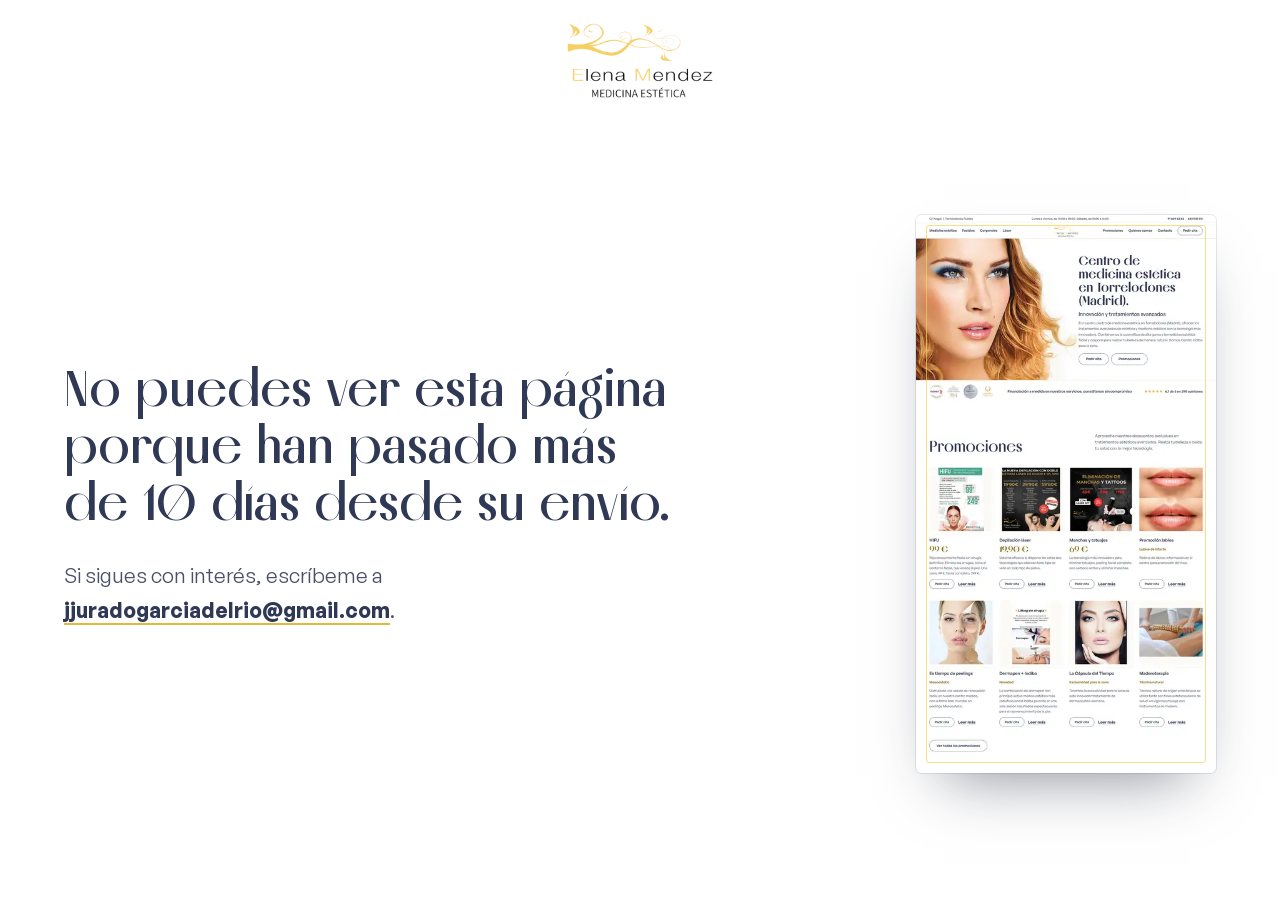
==== commit 01e6b406: "feat: v7 (ronda 7) — sube el nivel tras comparar con lo mejor del taller Hero con retrato de cabecer" ====
--- a/index.html
+++ b/index.html
@@ -52,10 +52,10 @@
 </script>
 <link rel="preload" href="assets/fonts/melodrama.woff2" as="font" type="font/woff2" crossorigin>
 <link rel="preload" href="assets/fonts/general-sans.woff2" as="font" type="font/woff2" crossorigin>
-<link rel="stylesheet" href="assets/css/base.css?v=18">
-<link rel="stylesheet" href="assets/css/home.css?v=18">
-<script src="assets/js/base.js?v=18" defer></script>
-<script src="assets/js/home.js?v=18" defer></script>
+<link rel="stylesheet" href="assets/css/base.css?v=21">
+<link rel="stylesheet" href="assets/css/home.css?v=21">
+<script src="assets/js/base.js?v=21" defer></script>
+<script src="assets/js/home.js?v=21" defer></script>
 <script type="application/ld+json">
 {
   "@context": "https://schema.org",
@@ -78,6 +78,15 @@
 </head>
 <body>
 <a class="saltar" href="#contenido">Saltar al contenido</a>
+
+<!-- Barra superior: dónde están y sus teléfonos, siempre a mano -->
+<div class="barra-sup">
+  <div class="barra-sup__dentro">
+    <span>C/ Nogal, 1. Torrelodones Pueblo</span>
+    <span>Lunes a viernes, de 10:00 a 20:00. Sábado, de 10:00 a 14:00</span>
+    <span class="barra-sup__tel"><a href="tel:+34918595382">91 859 53 82</a> <a href="tel:+34682937011">682 937 011</a></span>
+  </div>
+</div>
 
 <!-- ═══════════ Cabecera fija: logo centrado, tratamientos a un lado, el centro al otro ═══════════ -->
 <header class="cab" data-cab>
@@ -137,26 +146,27 @@
 
 <main id="contenido">
 
-<!-- ═══════════ 1 · Hero: su foto, sin tocar, se funde en el blanco; su título a gran tamaño se entrelaza con ella ═══════════ -->
+<!-- ═══════════ 1 · Hero: su retrato, sin tocar; su título, su descripción y dos botones en un solo eje; la franja base con sus acreditaciones, su financiación y sus opiniones ═══════════ -->
 <section class="hero" data-hero aria-labelledby="hero-titulo">
-  <img class="hero__foto" src="assets/img/hero-cara-1600.webp" srcset="assets/img/hero-cara-960.webp 960w, assets/img/hero-cara-1280.webp 1280w, assets/img/hero-cara-1600.webp 1600w, assets/img/hero-cara-2000.webp 2000w, assets/img/hero-cara-2560.webp 2560w" sizes="(min-aspect-ratio: 1/1) 92vw, 170vw" width="1600" height="835" alt="La imagen de marca de Elena Méndez: mujer de ojos verdes con sombra azul y melena ondulada" fetchpriority="high">
-  <h1 class="hero__titulo" id="hero-titulo"><span class="hero__t1"><span class="hero__l1">Centro de medicina estética en</span> <span class="hero__l2">Torrelodones (Madrid).</span></span> <span class="hero__t2">Innovación y tratamientos avanzados</span></h1>
-  <p class="hero__desc" data-bajo>En nuestro centro de medicina estética en Torrelodones (Madrid), ofrecemos tratamientos avanzados de estética y medicina estética con la tecnología más innovadora. Combinamos la cosmética de alta gama y la medicina estética facial y corporal para realzar tu belleza de manera natural. Somos Centro Indiba para la zona.</p>
-  <div class="hero__acciones">
-    <a class="boton" href="#cita"><span>Pedir cita</span></a>
-    <a class="boton" href="#promociones"><span>Promociones</span></a>
-  </div>
-</section>
-
-<!-- Sus acreditaciones y su financiación, justo debajo -->
-<section class="sello" aria-label="Acreditaciones y financiación">
-  <ul class="sello__insignias">
-    <li><img src="assets/img/insignia-indiba-200.webp" width="200" height="200" alt="Centro Indiba Profesional" loading="lazy" decoding="async"></li>
-    <li><img src="assets/img/insignia-capsula-200.webp" width="200" height="200" alt="La Cápsula del Tiempo" loading="lazy" decoding="async"></li>
-    <li><img src="assets/img/insignia-mesoestetic-200.webp" width="200" height="200" alt="Centro certificado en despigmentación Mesoestetic" loading="lazy" decoding="async"></li>
-    <li><img src="assets/img/insignia-premiados-200.webp" width="200" height="200" alt="Premiados por la Asociación Española de Profesionales de la Imagen" loading="lazy" decoding="async"></li>
-  </ul>
-  <h3 class="sello__financia">Financiación a medida en nuestros servicios, consúltanos sin compromiso</h3>
+  <div class="hero__escena">
+    <img class="hero__foto" src="assets/img/hero-cara-1600.webp" srcset="assets/img/hero-cara-960.webp 960w, assets/img/hero-cara-1280.webp 1280w, assets/img/hero-cara-1600.webp 1600w, assets/img/hero-cara-2000.webp 2000w, assets/img/hero-cara-2560.webp 2560w" sizes="(min-aspect-ratio: 1/1) 92vw, 170vw" width="1600" height="835" alt="La imagen de marca de Elena Méndez: mujer de ojos verdes con sombra azul y melena ondulada" fetchpriority="high">
+    <h1 class="hero__titulo" id="hero-titulo"><span class="hero__t1"><span class="hero__l1">Centro de medicina estética en</span> <span class="hero__l2">Torrelodones (Madrid).</span></span> <span class="hero__t2">Innovación y tratamientos avanzados</span></h1>
+    <p class="hero__desc" data-bajo>En nuestro centro de medicina estética en Torrelodones (Madrid), ofrecemos tratamientos avanzados de estética y medicina estética con la tecnología más innovadora. Combinamos la cosmética de alta gama y la medicina estética facial y corporal para realzar tu belleza de manera natural. Somos Centro Indiba para la zona.</p>
+    <div class="hero__acciones">
+      <a class="boton" href="#cita"><span>Pedir cita</span></a>
+      <a class="boton" href="#promociones"><span>Promociones</span></a>
+    </div>
+  </div>
+  <div class="hero__base" data-bajo>
+    <ul class="hero__insignias" aria-label="Acreditaciones">
+      <li><img src="assets/img/insignia-indiba-200.webp" width="200" height="200" alt="Centro Indiba Profesional" decoding="async"></li>
+      <li><img src="assets/img/insignia-capsula-200.webp" width="200" height="200" alt="La Cápsula del Tiempo" decoding="async"></li>
+      <li><img src="assets/img/insignia-mesoestetic-200.webp" width="200" height="200" alt="Centro certificado en despigmentación Mesoestetic" decoding="async"></li>
+      <li><img src="assets/img/insignia-premiados-200.webp" width="200" height="200" alt="Premiados por la Asociación Española de Profesionales de la Imagen" decoding="async"></li>
+    </ul>
+    <h3 class="hero__financia">Financiación a medida en nuestros servicios, consúltanos sin compromiso</h3>
+    <a class="hero__nota" href="https://www.treatwell.es/establecimiento/centro-medico-estetico-elena-mendez/" target="_blank" rel="noopener"><span class="estrellas" aria-hidden="true"><svg viewBox="0 0 120 22"><use href="#i-estrellas"/></svg></span><span>4,7 de 5 en 298 opiniones</span></a>
+  </div>
 </section>
 
 <!-- ═══════════ 2 · Promociones: las ocho a la vista, con su precio, su texto y «Pedir cita» siempre visibles ═══════════ -->
@@ -224,7 +234,7 @@
         <div class="promo__acciones"><a class="boton boton--peque" href="#cita" data-cita="Maderoterapia"><span>Pedir cita</span></a><a class="enlace" href="https://elenamendez-belleza.com/promociones/maderoterapia/">Leer más<span class="visual-oculto"> sobre la maderoterapia</span></a></div>
       </li>
     </ul>
-    <div class="cabeza cabeza--pie">
+    <div class="pie-de-bloque">
       <a class="boton" href="https://elenamendez-belleza.com/promociones/"><span>Ver todas las promociones</span></a>
     </div>
   </div>
@@ -424,7 +434,7 @@
       <li class="entrada"><a href="https://elenamendez-belleza.com/rejuvenecimiento-facial-progresivo-como-mejorar-sin-cambiar-tu-expresion/"><span class="entrada__foto"><img src="assets/img/blog-rejuvenecimiento-800.webp" srcset="assets/img/blog-rejuvenecimiento-480.webp 480w, assets/img/blog-rejuvenecimiento-800.webp 800w" sizes="(min-width: 760px) 30vw, 92vw" width="800" height="450" alt="" loading="lazy" decoding="async"></span><span class="entrada__titulo">Rejuvenecimiento facial progresivo: cómo mejorar sin cambiar tu expresión</span></a></li>
       <li class="entrada"><a href="https://elenamendez-belleza.com/que-buscar-al-elegir-una-clinica-medico-estetica-en-madrid/"><span class="entrada__foto"><img src="assets/img/blog-clinica-800.webp" srcset="assets/img/blog-clinica-480.webp 480w, assets/img/blog-clinica-800.webp 800w" sizes="(min-width: 760px) 30vw, 92vw" width="800" height="450" alt="" loading="lazy" decoding="async"></span><span class="entrada__titulo">¿Qué buscar al elegir una clínica médico estética en Madrid?</span></a></li>
     </ul>
-    <div class="cabeza cabeza--pie"><a class="boton" href="https://elenamendez-belleza.com/blog/"><span>Ir al blog</span></a></div>
+    <div class="pie-de-bloque"><a class="boton" href="https://elenamendez-belleza.com/blog/"><span>Ir al blog</span></a></div>
   </div>
 </section>
 
--- a/assets/css/base.css
+++ b/assets/css/base.css
@@ -1,6 +1,6 @@
 /* =====================================================================
    Elena Méndez Medicina Estética — base: tokens, tipografía, cabecera,
-   botones, pie y sistema de movimiento. v6 «Portada»: blanco y el oro de su logo,
+   botones, pie y sistema de movimiento. v7: blanco y el oro de su logo,
    Melodrama + General Sans. Ningún botón va relleno en reposo: con el cursor, el oro
    crece en círculo desde el centro.
    Solo se animan transform y opacity. ?ss y «reducir movimiento»: todo quieto.
@@ -103,10 +103,13 @@
   font: 600 1.0313rem/1.15 var(--sans); text-decoration: none; white-space: nowrap;
   color: var(--noche); background: transparent; cursor: pointer;
 }
-.boton::before { content: ""; position: absolute; z-index: -1; left: 50%; top: 50%; width: 120%; aspect-ratio: 1; margin: -60% 0 0 -60%; border-radius: 50%; background: var(--oro); transform: scale(0); transition: transform .6s var(--sale); }
+.boton::before { content: ""; position: absolute; z-index: -1; left: 50%; top: 50%; width: 120%; aspect-ratio: 1; margin: -60% 0 0 -60%; border-radius: 50%; background: var(--oro); opacity: 0; transform: scale(.55); transition: transform .35s var(--sale), opacity .15s linear; }
 .boton:hover, .boton:focus-visible { border-color: var(--oro-hondo); }
-.boton:hover::before, .boton:focus-visible::before { transform: scale(1); }
-.boton:active::before { transform: scale(.94); transition-duration: .12s; }
+.boton:hover::before, .boton:focus-visible::before { opacity: 1; transform: none; transition: transform .45s var(--sale), opacity .2s linear; }
+.boton:active::before { transform: scale(.94); transition-duration: .1s; }
+/* Sobre la banda oscura */
+.guia .boton { color: #fff; border-color: rgba(255, 255, 255, .8); }
+.guia .boton:hover, .guia .boton:focus-visible { color: var(--noche); border-color: var(--oro); }
 .boton--peque { min-height: 46px; padding: 0 24px; font-size: .9688rem; }
 
 /* Enlaces de texto: el subrayado de oro se dibuja al pasar */
@@ -125,7 +128,7 @@
 .estrellas svg { width: 100%; height: auto; }
 
 /* ── Cabecera fija ──────────────────────────────────────────────────── */
-.cab { position: sticky; top: 0; z-index: 50; height: var(--cab); background: #fff; }
+.cab { position: sticky; top: 0; z-index: 50; height: var(--cab); background: #fff; border-bottom: 1px solid var(--oro-linea); }
 .cab::after { content: ""; position: absolute; left: 0; right: 0; top: 100%; height: 14px; pointer-events: none;
   background: linear-gradient(rgba(47, 56, 84, .10), rgba(47, 56, 84, 0)); opacity: 0; transition: opacity .3s linear; }
 .cab.con-sombra::after { opacity: 1; }
@@ -227,18 +230,13 @@
 .quieto *, .quieto *::before, .quieto *::after { animation: none !important; transition: none !important; }
 .quieto [data-revela] { opacity: 1 !important; transform: none !important; }
 
-/* ── Barra superior: sus teléfonos y su correo, en blanco con filete de oro (solo escritorio) ── */
+/* ── Barra superior: dónde están y sus teléfonos (solo escritorio) ───── */
 .barra-sup { display: none; }
 @media (min-width: 1100px) {
-  .barra-sup { display: block; background: #fff; color: var(--noche); font-size: .875rem; font-weight: 600; border-bottom: 1px solid var(--oro-linea); }
-  .barra-sup__dentro { max-width: calc(1440px + 2 * var(--canal)); margin-inline: auto; padding-inline: var(--canal); height: 38px; display: flex; align-items: center; justify-content: space-between; gap: 24px; }
-  .barra-sup__datos { display: flex; gap: 22px; }
-  .barra-sup__lema { display: inline-flex; align-items: center; gap: 9px; color: var(--noche); }
-  .barra-sup__lema .icono { width: 20px; height: 20px; color: var(--oro-tinta); }
-  .barra-sup__datos a { display: inline-flex; align-items: center; gap: 7px; min-height: 38px; color: var(--noche); text-decoration: none; }
-  .barra-sup__datos .icono { width: 16px; height: 16px; color: var(--oro-tinta); transition: transform .45s var(--muelle); }
-  .barra-sup__datos a:hover span, .barra-sup__datos a:focus-visible span { text-decoration: underline; text-decoration-color: var(--oro-marca); text-decoration-thickness: 2px; text-underline-offset: 3px; }
-  .barra-sup__datos a:hover .icono { transform: scale(1.2) rotate(-8deg); }
-  .barra-sup__datos a:active span { opacity: .7; }
-}
-
+  :root { --sup: 37px; }
+  .barra-sup { display: block; height: var(--sup); border-bottom: 1px solid var(--oro-linea); background: #fff; font-size: .875rem; font-weight: 500; color: var(--noche); }
+  .barra-sup__dentro { display: flex; align-items: center; justify-content: space-between; gap: 24px; height: 100%; max-width: calc(1440px + 2 * var(--canal)); margin-inline: auto; padding-inline: var(--canal); }
+  .barra-sup__tel { display: flex; gap: 18px; }
+  .barra-sup a { display: inline-flex; align-items: center; min-height: 36px; font-weight: 600; color: var(--noche); text-decoration: none; }
+  .barra-sup a:hover, .barra-sup a:focus-visible { text-decoration: underline; text-decoration-color: var(--oro-hondo); text-underline-offset: 4px; }
+}
--- a/assets/css/home.css
+++ b/assets/css/home.css
@@ -1,160 +1,187 @@
 /* =====================================================================
-   Elena Méndez — home v6 «Portada»: blanco, sus fotos sin tocar y su título
-   a gran tamaño. Scroll normal: nada se fija ni se mueve al bajar. Lo único que
-   se mueve solo es el vídeo dentro de la palabra «Novedades».
-   ===================================================================== */
-
-/* ── Cabeceras de sección ───────────────────────────────────────────── */
-.cabeza { display: grid; justify-items: center; gap: clamp(14px, 1.6vw, 22px); margin-bottom: clamp(40px, 5vw, 72px); text-align: center; }
-.cabeza__texto { max-width: 40em; font-size: clamp(1.0625rem, 1rem + .35vw, 1.3125rem); line-height: 1.6; text-wrap: pretty; }
-.cabeza--pie { margin: clamp(40px, 5vw, 64px) 0 0; }
-
-/* =====================================================================
-   1 · HERO: su foto se funde en el blanco y su título se entrelaza con ella.
-   Escritorio y pantallas apaisadas: el título arriba; su segunda línea, a la
-   derecha, junto a la frente; texto y botones en el blanco de la foto.
-   ===================================================================== */
-.hero { --barra: 0px; --alto: calc(100svh - var(--cab) - var(--barra)); position: relative; overflow: hidden; background: #fff; }
+   Elena Méndez — home v7: márgenes iguales, un solo eje de alineación por
+   bloque y una banda oscura que da ritmo. Scroll normal: nada se fija ni se
+   mueve al bajar. Lo único que se mueve solo es el vídeo de «Novedades».
+   ===================================================================== */
+
+/* ── Cabeceras de sección: el título a la izquierda, su texto a la derecha ── */
+.cabeza { display: grid; grid-template-columns: minmax(0, 7fr) minmax(0, 5fr); column-gap: clamp(32px, 5vw, 80px); row-gap: 14px; align-items: end; margin-bottom: clamp(36px, 4.4vw, 64px); }
+.cabeza { grid-template-rows: minmax(0, 1fr) auto auto; }
+.cabeza > .titulo-2 { grid-row: 1 / -1; }
+.cabeza > :not(.titulo-2) { grid-column: 2; }
+.cabeza > .titulo-2 + * { grid-row: 2; }
+.cabeza > .titulo-2 + * + * { grid-row: 3; }
+.cabeza > .titulo-2:only-child { grid-column: 1 / -1; }
+.cabeza__texto { font-size: clamp(1.0625rem, 1rem + .25vw, 1.1875rem); line-height: 1.6; text-wrap: pretty; }
+@media (max-width: 899px) { .cabeza { grid-template-columns: minmax(0, 1fr); grid-template-rows: none; } .cabeza > .titulo-2, .cabeza > .titulo-2 + *, .cabeza > .titulo-2 + * + * { grid-row: auto; } .cabeza > :not(.titulo-2) { grid-column: 1; } }
+.pie-de-bloque { margin-top: clamp(36px, 4.4vw, 64px); }
+
+/* =====================================================================
+   1 · HERO: retrato pegado a cabecera y borde; texto en un solo eje, con el
+   mismo aire arriba y abajo; una franja base apoya toda la composición.
+   ===================================================================== */
+.hero { --barra: 0px; --alto: calc(100svh - var(--cab) - var(--sup, 0px) - var(--barra)); --base: clamp(84px, 12svh, 108px); position: relative; overflow: hidden; background: #fff; }
 @media (max-width: 899px) { .hero { --barra: 60px; } }
+.hero__escena { position: relative; }
 .hero__foto { position: absolute; left: 0; bottom: 0; max-width: none; }
 .hero__titulo { display: contents; }
-.hero__t1 { position: relative; z-index: 1; font-family: var(--serif); font-weight: 700; line-height: 1.06; color: var(--noche); }
-.hero__l1, .hero__l2 { display: block; }
-.hero__t2 { position: relative; font-weight: 500; line-height: 1.2; color: var(--noche); text-wrap: balance; }
-.hero__desc { position: relative; line-height: 1.7; text-wrap: pretty; }
+.hero__t1 { position: relative; font-family: var(--serif); font-weight: 700; line-height: 1.06; color: var(--noche); text-wrap: balance; }
+.hero__l1, .hero__l2 { display: inline; }
+.hero__t2 { position: relative; font-weight: 500; line-height: 1.25; color: var(--noche); text-wrap: balance; }
+.hero__desc { position: relative; line-height: 1.65; text-wrap: pretty; }
 .hero__acciones { position: relative; display: flex; flex-wrap: wrap; gap: 12px; }
 
-@media (min-aspect-ratio: 1/1) and (min-height: 521px) {
-  .hero { --t: min(5.5vw, 10.2svh); --linea: calc(var(--t) * 1.06); --foto: min(calc((var(--alto) - var(--linea) - 14px) * 1.916), 92vw);
-    height: var(--alto); display: grid; grid-template-columns: calc(var(--foto) * .6) minmax(0, 1fr);
-    grid-template-rows: auto minmax(0, 1fr) auto auto auto minmax(0, 1fr); padding: clamp(10px, 1.6svh, 18px) var(--canal) 0 0; }
-  .hero__foto { width: var(--foto); height: auto; }
+/* La franja base: sus acreditaciones, su financiación y sus opiniones */
+.hero__base { position: relative; display: flex; align-items: center; justify-content: space-between; gap: clamp(16px, 3vw, 48px); padding-inline: var(--canal); border-top: 1px solid var(--oro-linea); background: #fff; }
+.hero__insignias { display: flex; flex: none; gap: clamp(8px, 1vw, 14px); }
+.hero__insignias img { width: clamp(50px, 8svh, 68px); height: auto; border-radius: 50%; }
+.hero__financia { font-weight: 600; font-size: clamp(.9688rem, .9rem + .2vw, 1.0625rem); line-height: 1.35; text-align: center; text-wrap: balance; }
+.hero__nota { display: inline-flex; flex: none; flex-wrap: wrap; align-items: center; gap: 2px 10px; min-height: 44px; font-weight: 600; font-size: .9688rem; line-height: 1.3; color: var(--noche); text-decoration: none; }
+.hero__nota:hover span:last-child, .hero__nota:focus-visible span:last-child { text-decoration: underline; text-decoration-color: var(--oro-hondo); text-underline-offset: 4px; }
+
+/* Apaisado normal: retrato a la izquierda, texto en la otra mitad */
+@media (min-aspect-ratio: 3/2) and (min-height: 521px) {
+  .hero { height: var(--alto); display: grid; grid-template-rows: minmax(0, 1fr) var(--base); }
+  .hero__escena { --foto-h: calc(var(--alto) - var(--base)); --foto-w: calc(var(--foto-h) * 1.916); --col: max(calc(var(--foto-w) * .6), 50vw); --t: min(4.2vw, 6.8svh, 6.5rem);
+    display: grid; grid-template-columns: var(--col) minmax(0, 1fr); align-content: center; padding-right: var(--canal); }
+  .hero__foto { width: var(--foto-w); height: var(--foto-h); }
+  .hero__t1 { grid-column: 2; font-size: var(--t); }
+  .hero__t2 { grid-column: 2; margin-top: clamp(10px, 1.8svh, 18px); font-size: clamp(1.1875rem, min(1.7vw, 2.9svh), 2rem); }
+  .hero__desc { grid-column: 2; margin-top: clamp(8px, 1.5svh, 16px); max-width: 38em; font-size: clamp(.9688rem, min(1.15vw, 1.95svh), 1.25rem); }
+  .hero__acciones { grid-column: 2; margin-top: clamp(14px, 2.6svh, 28px); }
+}
+
+/* Apaisado casi cuadrado (tableta tumbada): el título arriba, a todo el ancho */
+@media (min-aspect-ratio: 1/1) and (max-aspect-ratio: 3/2) {
+  .hero { height: var(--alto); display: grid; grid-template-rows: minmax(0, 1fr) var(--base); }
+  .hero__escena { --t: min(5.2vw, 8.4svh); --foto-w: min(92vw, calc((var(--alto) - var(--base) - var(--t) * 2.2 - 44px) * 1.916)); display: grid; grid-template-columns: calc(var(--foto-w) * .6) minmax(0, 1fr); grid-template-rows: auto minmax(0, 1fr) auto auto auto minmax(0, 1fr); padding: clamp(14px, 2.4svh, 24px) var(--canal) 0 0; }
+  .hero__foto { width: var(--foto-w); height: auto; }
   .hero__t1 { grid-column: 1 / -1; grid-row: 1; padding-left: var(--canal); font-size: var(--t); }
-  .hero__l1 { white-space: nowrap; }
-  .hero__l2 { text-align: right; white-space: nowrap; }
-  .hero__t2 { grid-column: 2; grid-row: 3; font-size: clamp(1.25rem, min(2vw, 3.5svh), 2.25rem); }
-  .hero__desc { grid-column: 2; grid-row: 4; margin-top: clamp(10px, 1.8svh, 20px); font-size: clamp(1rem, min(1.25vw, 2.1svh), 1.3125rem); max-width: 34em; }
-  .hero__acciones { grid-column: 2; grid-row: 5; margin-top: clamp(14px, 2.6svh, 30px); }
-}
-
-/* Vertical (móviles y tabletas): título, foto grande y, ya debajo, su descripción */
+  .hero__t2 { grid-column: 2; grid-row: 3; font-size: clamp(1.125rem, 2vw, 1.5rem); }
+  .hero__desc { grid-column: 2; grid-row: 4; margin-top: 10px; font-size: clamp(.9688rem, 1.5vw, 1.0625rem); }
+  .hero__acciones { grid-column: 2; grid-row: 5; margin-top: 16px; }
+}
+
+/* Vertical (móviles y tabletas): título, retrato y botones en la primera pantalla; lo demás, debajo */
 @media (max-aspect-ratio: 1/1) {
   .hero { --t: min(9.5vw, 5rem); --t2: clamp(1rem, 4.9vw, 2rem);
-    --foto-alto: min(88vw, calc(var(--alto) - var(--t) * 4.3 - var(--t2) * 1.3 - 118px));
-    display: flex; flex-direction: column; padding-top: 12px; }
+    --foto-alto: min(88vw, calc(var(--alto) - var(--t) * 4.3 - var(--t2) * 1.4 - 124px)); }
+  .hero__escena { display: flex; flex-direction: column; padding-top: 16px; }
   .hero__t1 { order: 1; padding-inline: var(--canal); font-size: var(--t); }
-  .hero__foto { order: 2; position: relative; left: auto; bottom: auto; width: auto; height: var(--foto-alto); margin-top: 8px; align-self: flex-start; }
-  .hero__t2 { order: 3; padding-inline: var(--canal); margin-top: 12px; font-size: var(--t2); text-align: center; }
-  .hero__acciones { order: 4; justify-content: center; padding-inline: var(--canal); margin-top: 14px; flex-wrap: nowrap; }
+  .hero__foto { order: 2; position: relative; left: auto; bottom: auto; width: auto; height: var(--foto-alto); margin-top: 12px; align-self: flex-start; }
+  .hero__t2 { order: 3; padding-inline: var(--canal); margin-top: 14px; font-size: var(--t2); }
+  .hero__acciones { order: 4; padding-inline: var(--canal); margin-top: 14px; flex-wrap: nowrap; }
   .hero__acciones .boton { flex: 1 1 0; padding-inline: 12px; min-width: 0; }
-  .hero__desc { order: 5; padding: clamp(28px, 7vw, 48px) var(--canal) 0; font-size: 1.0625rem; text-align: center; }
-}
-
-/* Apaisado y bajo (móvil tumbado): foto a un lado, título y botones al otro; su descripción, debajo */
+  .hero__desc { order: 5; padding: 28px var(--canal) 0; font-size: 1.0625rem; }
+  .hero__base { flex-direction: column; align-items: flex-start; gap: 16px; margin-top: 28px; padding-block: 24px 4px; }
+  .hero__financia { text-align: left; }
+}
+
+/* Apaisado y bajo (móvil tumbado): retrato a un lado, título y botones al otro; lo demás, debajo */
 @media (min-aspect-ratio: 1/1) and (max-height: 520px) {
-  .hero { --t: min(3.6vw, 2.5rem); --foto-alto: var(--alto); display: grid; grid-template-columns: calc(var(--foto-alto) * 1.916 * .6) minmax(0, 1fr); grid-template-rows: var(--alto) auto; padding-right: var(--canal); }
+  .hero { height: auto; display: block; --foto-alto: var(--alto); }
+  .hero__escena { display: grid; grid-template-columns: calc(var(--foto-alto) * 1.916 * .6) minmax(0, 1fr); padding-right: var(--canal); }
   .hero__foto { position: absolute; left: 0; top: 0; bottom: auto; width: auto; height: var(--foto-alto); }
-  .hero__t1 { grid-column: 2; grid-row: 1; align-self: start; margin-top: 10px; font-size: var(--t); }
-  .hero__l1, .hero__l2 { display: inline; }
-  .hero__t2 { grid-column: 2; grid-row: 1; align-self: center; margin-top: 18px; font-size: clamp(1.0625rem, 2.2vw, 1.375rem); }
-  .hero__acciones { grid-column: 2; grid-row: 1; align-self: end; margin-bottom: 12px; flex-wrap: nowrap; }
+  .hero__t1, .hero__t2, .hero__acciones { grid-column: 2; }
+  .hero__t1 { align-self: end; padding-top: 10px; font-size: min(3.6vw, 2.5rem); }
+  .hero__t2 { margin-top: 8px; font-size: clamp(1.0625rem, 2.2vw, 1.375rem); }
+  .hero__acciones { margin-top: 12px; padding-bottom: 12px; flex-wrap: nowrap; }
   .hero__acciones .boton { min-height: 46px; padding-inline: 20px; }
-  .hero__desc { grid-column: 1 / -1; grid-row: 2; padding: 28px 0 0 var(--canal); font-size: 1.0625rem; text-align: center; }
-}
-
-/* Una sola entrada al cargar, suave */
-.anima .hero__foto { animation: hero-foto 1.5s var(--sale) both; transform-origin: left center; }
-.anima .hero__l1 { animation: hero-sube 1.1s var(--sale) .1s both; }
-.anima .hero__l2 { animation: hero-sube 1.1s var(--sale) .22s both; }
-.anima .hero__t2, .anima .hero__desc, .anima .hero__acciones { animation: hero-aparece 1.2s linear .55s both; }
-@keyframes hero-foto { from { opacity: 0; transform: scale(1.025); } }
-@keyframes hero-sube { from { opacity: 0; transform: translateY(18px); } }
+  .hero__desc { grid-column: 1 / -1; padding: 24px 0 0 var(--canal); margin-top: calc(var(--alto) - 100% + 0px); font-size: 1.0625rem; }
+  .hero__base { margin-top: 20px; padding-block: 16px; }
+  .hero__t1 { min-height: 0; }
+}
+
+/* Una sola entrada al cargar, corta */
+.anima .hero__foto { animation: hero-foto 1.1s var(--sale) both; transform-origin: left center; }
+.anima .hero__t1 { animation: hero-sube .8s var(--sale) .08s both; }
+.anima .hero__t2, .anima .hero__desc, .anima .hero__acciones { animation: hero-sube .8s var(--sale) .2s both; }
+.anima .hero__base { animation: hero-aparece .6s linear .35s both; }
+@keyframes hero-foto { from { opacity: 0; transform: scale(1.015); } }
+@keyframes hero-sube { from { opacity: 0; transform: translateY(10px); } }
 @keyframes hero-aparece { from { opacity: 0; } }
 
-/* Sus acreditaciones y su financiación */
-.sello { display: grid; justify-items: center; gap: clamp(14px, 2vw, 22px); padding: clamp(40px, 5vw, 72px) var(--canal) 0; text-align: center; }
-.sello__insignias { display: flex; flex-wrap: wrap; justify-content: center; gap: clamp(14px, 2.4vw, 36px); }
-.sello__insignias img { width: clamp(68px, 7.2vw, 104px); height: auto; border-radius: 50%; }
-.sello__financia { font-weight: 600; font-size: clamp(1.0625rem, 1rem + .4vw, 1.3125rem); line-height: 1.4; text-wrap: balance; }
-
-/* =====================================================================
-   2 · PROMOCIONES: todo a la vista, sin nada escondido bajo el cursor
-   ===================================================================== */
-.promos__rejilla { display: grid; grid-template-columns: repeat(4, minmax(0, 1fr)); gap: clamp(36px, 4vw, 60px) clamp(20px, 2.4vw, 36px); }
+/* =====================================================================
+   2 · PROMOCIONES: catálogo. Todo a la vista, sin nada bajo el cursor
+   ===================================================================== */
+.promos__rejilla { display: grid; grid-template-columns: repeat(4, minmax(0, 1fr)); gap: clamp(40px, 4vw, 60px) clamp(20px, 2.2vw, 32px); }
 @media (max-width: 999px) { .promos__rejilla { grid-template-columns: repeat(2, minmax(0, 1fr)); } }
-.promo { display: grid; grid-row: span 5; grid-template-rows: subgrid; row-gap: 8px; justify-items: center; align-content: start; text-align: center; }
+.promo { display: grid; grid-row: span 5; grid-template-rows: subgrid; row-gap: 0; align-content: start; }
 .promo__medio { display: block; width: 100%; aspect-ratio: 1 / 1; overflow: hidden; background: var(--marfil); }
-.promo__medio img { width: 100%; height: 100%; object-fit: contain; transition: transform .9s var(--sale); }
-.promo:hover .promo__medio img { transform: scale(1.03); }
-.promo__nombre { margin-top: 10px; font-weight: 600; font-size: clamp(1.0625rem, 1rem + .3vw, 1.25rem); line-height: 1.25; text-wrap: balance; }
+.promo__medio img { width: 100%; height: 100%; object-fit: contain; transition: transform .6s var(--sale); }
+.promo:hover .promo__medio img { transform: scale(1.025); }
+.promo__nombre { margin-top: 16px; padding-top: 14px; border-top: 1px solid var(--oro-linea); font-weight: 600; font-size: clamp(1.0625rem, 1rem + .3vw, 1.25rem); line-height: 1.25; text-wrap: balance; }
 .promo__nombre a { text-decoration: none; }
 .promo__nombre a:hover { text-decoration: underline; text-decoration-color: var(--oro-marca); text-decoration-thickness: 2px; text-underline-offset: 4px; }
-.promo__precio { display: grid; align-items: center; min-height: 3rem; font-family: var(--serif); font-weight: 700; font-size: clamp(2rem, 1.6rem + 1vw, 2.75rem); line-height: 1; color: var(--oro-tinta); }
+.promo__precio { display: flex; align-items: center; min-height: 3.25rem; font-family: var(--serif); font-weight: 700; font-size: clamp(2rem, 1.6rem + 1vw, 2.75rem); line-height: 1; color: var(--oro-tinta); }
 .promo__precio--texto { font-family: var(--sans); font-weight: 600; font-size: 1rem; line-height: 1.25; }
 .promo__texto { font-size: 1rem; line-height: 1.55; text-wrap: pretty; }
-.promo__acciones { display: flex; flex-wrap: wrap; align-items: center; justify-content: center; gap: 4px 18px; margin-top: 6px; }
-/* Móvil: la foto al lado del nombre y el precio; texto y botones, a todo el ancho */
+.promo__acciones { display: flex; flex-wrap: wrap; align-items: center; gap: 4px 18px; margin-top: 16px; }
 @media (max-width: 559px) {
   .promos__rejilla { grid-template-columns: minmax(0, 1fr); gap: 36px; }
-  .promo { grid-row: auto; grid-template-rows: auto auto auto auto; grid-template-columns: 40% minmax(0, 1fr); column-gap: 16px; row-gap: 10px; justify-items: start; text-align: left; }
+  .promo { grid-row: auto; grid-template-rows: auto auto auto auto; grid-template-columns: 40% minmax(0, 1fr); column-gap: 16px; }
   .promo__medio { grid-column: 1; grid-row: 1 / span 2; }
   .promo__nombre { grid-column: 2; grid-row: 1; align-self: end; margin-top: 0; }
-  .promo__precio { grid-column: 2; grid-row: 2; align-self: start; align-items: start; min-height: 0; }
-  .promo__texto { grid-column: 1 / -1; grid-row: 3; }
-  .promo__acciones { grid-column: 1 / -1; grid-row: 4; justify-content: flex-start; margin-top: 0; }
+  .promo__precio { grid-column: 2; grid-row: 2; align-self: start; align-items: flex-start; min-height: 0; padding-top: 8px; }
+  .promo__texto { grid-column: 1 / -1; grid-row: 3; margin-top: 12px; }
+  .promo__acciones { grid-column: 1 / -1; grid-row: 4; margin-top: 10px; }
 }
 
 /* =====================================================================
    3 · NOVEDADES: la palabra lleva dentro su vídeo, quieta en su sitio
    ===================================================================== */
-.nov { padding-block: clamp(32px, 4vw, 60px) var(--seccion); scroll-margin-top: var(--cab); }
+.nov { padding-bottom: var(--seccion); scroll-margin-top: var(--cab); }
 .nov__palabra { position: relative; isolation: isolate; overflow: hidden; height: calc(18.6vw * 1.08); background: #14151C; }
-.nov__palabra video { position: absolute; inset: 0; width: 100%; height: 100%; object-fit: cover; }
+.nov__palabra video { position: absolute; inset: 0; width: 100%; height: 100%; object-fit: cover; filter: brightness(.8); }
 .nov__mascara { position: absolute; inset: 0; display: grid; place-items: center; background: #fff; mix-blend-mode: screen; font-family: var(--serif); font-weight: 700; font-size: 18.6vw; line-height: 1; color: #000; white-space: nowrap; }
-.nov__lista { display: grid; grid-template-columns: repeat(3, minmax(0, 1fr)); gap: clamp(24px, 3vw, 44px); margin-top: clamp(32px, 4vw, 60px); }
-.novedad { display: grid; grid-row: span 4; grid-template-rows: subgrid; row-gap: 10px; justify-items: center; align-content: start; text-align: center; }
+.nov__lista { display: grid; grid-template-columns: repeat(3, minmax(0, 1fr)); gap: clamp(24px, 2.6vw, 40px); margin-top: clamp(28px, 3.4vw, 52px); }
+.novedad { display: grid; grid-row: span 4; grid-template-rows: subgrid; row-gap: 0; align-content: start; }
 .novedad__medio { position: relative; width: 100%; aspect-ratio: 1 / 1; overflow: hidden; background: #14151C; }
 .novedad__medio video, .novedad__medio img { position: absolute; inset: 0; width: 100%; height: 100%; object-fit: contain; }
 .novedad__play { position: absolute; right: 14px; bottom: 14px; display: grid; place-items: center; width: 54px; height: 54px; border: 1px solid #fff; border-radius: 50%; color: #fff; background: rgba(20, 21, 28, .35); overflow: hidden; isolation: isolate; }
 .novedad__play .icono { width: 22px; height: 22px; }
-.novedad__play::before { content: ""; position: absolute; z-index: -1; inset: 0; border-radius: 50%; background: var(--oro); transform: scale(0); transition: transform .45s var(--sale); }
+.novedad__play::before { content: ""; position: absolute; z-index: -1; inset: 0; border-radius: 50%; background: var(--oro); opacity: 0; transform: scale(.6); transition: transform .4s var(--sale), opacity .2s linear; }
 .novedad__play:hover, .novedad__play:focus-visible { color: var(--noche); border-color: var(--oro); }
-.novedad__play:hover::before, .novedad__play:focus-visible::before { transform: scale(1); }
-.novedad__nombre { margin-top: 12px; font-weight: 600; font-size: clamp(1.1875rem, 1.1rem + .4vw, 1.4375rem); line-height: 1.3; text-wrap: balance; }
-.novedad__texto { max-width: 30em; text-wrap: pretty; }
-.novedad__acciones { display: flex; flex-wrap: wrap; align-items: center; justify-content: center; gap: 4px 18px; }
+.novedad__play:hover::before, .novedad__play:focus-visible::before { opacity: 1; transform: none; }
+.novedad__nombre { margin-top: 18px; font-weight: 600; font-size: clamp(1.1875rem, 1.1rem + .4vw, 1.4375rem); line-height: 1.3; text-wrap: balance; }
+.novedad__texto { margin-top: 8px; max-width: 34em; text-wrap: pretty; }
+.novedad__acciones { display: flex; flex-wrap: wrap; align-items: center; gap: 4px 18px; margin-top: 16px; }
 @media (max-width: 759px) { .nov__lista { grid-template-columns: minmax(0, 1fr); gap: 44px; } .novedad { grid-row: auto; grid-template-rows: none; } }
 
 /* =====================================================================
-   4 · LA GUÍA: palabras grandes; al elegir, sus tratamientos y el botón
-   ===================================================================== */
-.guia { background: var(--marfil); }
-.guia .cabeza { margin-bottom: clamp(24px, 3vw, 40px); }
-.guia__opciones { display: flex; flex-wrap: wrap; justify-content: center; gap: clamp(4px, .6vw, 10px) clamp(22px, 3.4vw, 56px); max-width: 66rem; margin-inline: auto; }
-.guia__opciones button { position: relative; min-height: 64px; padding: 0 2px; font-family: var(--serif); font-weight: 700; font-size: clamp(2.75rem, 1.9rem + 2vw, 3.75rem); line-height: 1.1; color: var(--noche); cursor: pointer; }
-.guia__opciones button::after { content: ""; position: absolute; left: 0; right: 0; bottom: 6px; height: 2px; background: var(--oro-hondo); transform: scaleX(0); transform-origin: center; transition: transform .5s var(--sale); }
-.guia__opciones button:hover::after, .guia__opciones button:focus-visible::after, .guia__opciones button[aria-pressed="true"]::after { transform: scaleX(1); }
-.guia__opciones button[aria-pressed="true"] { color: var(--oro-tinta); }
-.guia__respuesta { display: grid; justify-items: center; gap: clamp(12px, 1.6vw, 20px); margin-top: clamp(32px, 4vw, 52px); text-align: center; }
+   4 · LA GUÍA: la banda oscura de la página. Palabras grandes y, al elegir,
+   sus tratamientos y el botón
+   ===================================================================== */
+.guia { background: var(--noche-honda); color: rgba(255, 255, 255, .84); }
+.guia .titulo-2 { color: #fff; }
+.guia__opciones { display: flex; flex-wrap: wrap; gap: clamp(2px, .5vw, 8px) clamp(22px, 3.2vw, 52px); }
+.guia__opciones button { position: relative; min-height: 64px; padding: 0 2px; font-family: var(--serif); font-weight: 700; font-size: clamp(2.75rem, 1.9rem + 2vw, 3.75rem); line-height: 1.1; color: #fff; cursor: pointer; }
+.guia__opciones button::after { content: ""; position: absolute; left: 0; right: 0; bottom: 6px; height: 2px; background: var(--oro); transform: scaleX(0); transform-origin: left center; transition: transform .35s var(--sale); }
+.guia__opciones button:hover::after, .guia__opciones button:focus-visible::after, .guia__opciones button[aria-pressed="true"]::after { transform: none; }
+.guia__opciones button[aria-pressed="true"] { color: var(--oro); }
+.guia__opciones button:focus-visible { outline-color: var(--oro); }
+.guia__respuesta { display: grid; grid-template-columns: minmax(0, 7fr) minmax(0, 5fr); column-gap: clamp(32px, 5vw, 80px); row-gap: 16px; align-items: center; margin-top: clamp(28px, 3.4vw, 48px); padding-top: clamp(24px, 2.8vw, 36px); border-top: 1px solid rgba(244, 208, 88, .35); }
 .guia__respuesta[hidden] { display: none; }
-.anima .guia__respuesta > * { animation: hero-aparece .5s linear both; }
-.guia__titulo { font-weight: 600; font-size: clamp(1.1875rem, 1.1rem + .4vw, 1.4375rem); line-height: 1.3; }
-.guia__lista { display: grid; gap: 6px; font-size: clamp(1.0625rem, 1rem + .25vw, 1.1875rem); color: var(--noche); }
-.guia__lista em { margin-left: .6em; font-style: normal; font-weight: 600; font-size: .9375em; color: var(--oro-tinta); }
+.anima .guia__respuesta > * { animation: hero-aparece .3s linear both; }
+.guia__titulo { grid-column: 1 / -1; font-weight: 600; font-size: clamp(1.1875rem, 1.1rem + .4vw, 1.4375rem); line-height: 1.3; color: #fff; }
+.guia__lista { display: grid; grid-template-columns: repeat(2, minmax(0, 1fr)); gap: 6px clamp(16px, 2vw, 32px); font-size: clamp(1.0625rem, 1rem + .25vw, 1.1875rem); color: #fff; }
+.guia__lista em { display: block; font-style: normal; font-weight: 600; font-size: .9375rem; color: var(--oro); }
+.guia__respuesta .boton { justify-self: start; }
+@media (max-width: 899px) { .guia__respuesta { grid-template-columns: minmax(0, 1fr); } .guia__lista { grid-template-columns: minmax(0, 1fr); } .guia__respuesta .boton { white-space: normal; text-align: center; padding-block: 10px; } }
 
 /* =====================================================================
    5 · TRATAMIENTOS: índice a la izquierda, su contenido a la derecha.
    Todos los paneles ocupan la misma celda: la altura no salta al cambiar
    ===================================================================== */
-.indice { display: grid; grid-template-columns: repeat(2, minmax(0, 1fr)); grid-template-rows: repeat(7, auto); column-gap: clamp(32px, 5vw, 80px); }
+.indice { display: grid; grid-template-columns: repeat(2, minmax(0, 1fr)); grid-template-rows: repeat(7, auto); column-gap: clamp(32px, 5vw, 80px); border-top: 1px solid var(--oro-linea); }
 .indice__fila { display: contents; }
 .indice__nombre { grid-column: 1; position: relative; display: flex; align-items: center; justify-content: space-between; gap: 16px; width: 100%; min-height: 76px; border-bottom: 1px solid var(--oro-linea); font-family: var(--serif); font-weight: 700; font-size: clamp(2.5rem, 1.7rem + 1.7vw, 3.25rem); line-height: 1.08; color: var(--texto-suave); text-align: left; cursor: pointer; }
-.indice__nombre::after { content: ""; position: absolute; left: 0; right: 0; bottom: -1px; height: 2px; background: var(--oro-hondo); transform: scaleX(0); transform-origin: left center; transition: transform .6s var(--sale); }
+.indice__nombre::after { content: ""; position: absolute; left: 0; right: 0; bottom: -1px; height: 2px; background: var(--oro-hondo); transform: scaleX(0); transform-origin: left center; transition: transform .4s var(--sale); }
 .indice__nombre:hover, .indice__nombre:focus-visible, .indice__nombre[aria-expanded="true"] { color: var(--noche); }
-.indice__nombre:hover::after, .indice__nombre:focus-visible::after, .indice__nombre[aria-expanded="true"]::after { transform: scaleX(1); }
+.indice__nombre:hover::after, .indice__nombre:focus-visible::after, .indice__nombre[aria-expanded="true"]::after { transform: none; }
 .indice__nombre i { display: none; }
-.indice__panel { grid-column: 2; grid-row: 1 / span 7; display: grid; justify-items: center; align-content: start; gap: 12px; text-align: center; opacity: 0; visibility: hidden; transition: opacity .25s linear, visibility 0s linear .25s; }
-.indice__panel.es-activa { opacity: 1; visibility: visible; transition: opacity .45s linear .05s; }
+.indice__panel { grid-column: 2; grid-row: 1 / span 7; display: grid; justify-items: start; align-content: start; gap: 12px; padding-top: clamp(16px, 2vw, 28px); opacity: 0; visibility: hidden; transition: opacity .15s linear, visibility 0s linear .15s; }
+.indice__panel.es-activa { opacity: 1; visibility: visible; transition: opacity .3s linear; }
 .indice__panel img { width: 100%; height: auto; margin-bottom: 8px; }
 .indice__panel ul { display: grid; gap: 4px; font-weight: 600; color: var(--noche); }
 .indice__panel .boton { margin-top: 8px; }
@@ -164,77 +191,81 @@
   .indice__nombre { min-height: 72px; font-size: min(8.8vw, 2.75rem); color: var(--noche); }
   .indice__nombre span { min-width: 0; }
   .indice__nombre i { position: relative; display: block; flex: none; width: 20px; height: 20px; }
-  .indice__nombre i::before, .indice__nombre i::after { content: ""; position: absolute; left: 0; right: 0; top: 9px; height: 2px; background: var(--oro-hondo); transition: transform .4s var(--sale); }
+  .indice__nombre i::before, .indice__nombre i::after { content: ""; position: absolute; left: 0; right: 0; top: 9px; height: 2px; background: var(--oro-hondo); transition: transform .3s var(--sale); }
   .indice__nombre i::after { transform: rotate(90deg); }
   .indice__nombre[aria-expanded="true"] i::after { transform: rotate(0); }
   .indice__panel { display: none; opacity: 1; visibility: visible; padding-block: 18px 28px; }
   .indice__panel.es-activa { display: grid; }
 }
-.servicios__seo { display: grid; justify-items: center; gap: 14px; margin-top: clamp(44px, 5vw, 72px); text-align: center; }
-.servicios__lista { max-width: 62rem; font-weight: 600; color: var(--noche); line-height: 1.7; text-wrap: pretty; }
-.servicios__zona { max-width: 62rem; font-size: .9375rem; line-height: 1.65; color: var(--texto-suave); text-wrap: pretty; }
-
-/* =====================================================================
-   6 · MEDICINA ESTÉTICA: la foto llega al borde, en mitades iguales
-   ===================================================================== */
-.medicina { display: grid; grid-template-columns: repeat(2, minmax(0, 1fr)); align-items: center; }
-.medicina__foto img { width: 100%; height: auto; }
-.medicina__texto { display: grid; justify-items: start; gap: 18px; padding: clamp(32px, 4vw, 64px) var(--canal) clamp(32px, 4vw, 64px) clamp(32px, 5vw, 80px); }
+.servicios__seo { display: grid; grid-template-columns: repeat(2, minmax(0, 1fr)); column-gap: clamp(32px, 5vw, 80px); row-gap: 16px; margin-top: clamp(40px, 4.4vw, 64px); }
+.servicios__lista { font-weight: 600; color: var(--noche); line-height: 1.7; text-wrap: pretty; }
+.servicios__zona { font-size: .9688rem; line-height: 1.65; color: var(--texto-suave); text-wrap: pretty; }
+@media (max-width: 899px) { .servicios__seo { grid-template-columns: minmax(0, 1fr); } }
+
+/* =====================================================================
+   6 · MEDICINA ESTÉTICA: su foto llena su mitad y su rosa, la otra
+   ===================================================================== */
+.medicina { display: grid; grid-template-columns: repeat(2, minmax(0, 1fr)); background: var(--rosa-claro); }
+.medicina__foto { position: relative; min-height: 100%; overflow: hidden; }
+.medicina__foto img { position: absolute; inset: 0; width: 100%; height: 100%; object-fit: cover; object-position: 27% 15%; }
+.medicina__texto { display: grid; justify-items: start; align-content: center; gap: 18px; padding: clamp(48px, 6vw, 96px) var(--canal) clamp(48px, 6vw, 96px) clamp(32px, 5vw, 80px); }
 .medicina__texto p { max-width: 38em; font-size: clamp(1rem, .96rem + .2vw, 1.125rem); }
 .medicina__texto .medicina__expertos { font-weight: 600; color: var(--noche); }
 @media (max-width: 999px) {
   .medicina { grid-template-columns: minmax(0, 1fr); }
-  .medicina__texto { padding: 32px var(--canal) 0; justify-items: center; text-align: center; }
+  .medicina__foto { min-height: 0; }
+  .medicina__foto img { position: static; height: auto; }
+  .medicina__texto { padding: 36px var(--canal) 48px; }
 }
 
 /* =====================================================================
    7 · PRIMERAS MARCAS
    ===================================================================== */
-.marcas__alta { font-weight: 600; color: var(--oro-tinta); text-wrap: balance; }
-.monedas { display: grid; grid-template-columns: repeat(5, minmax(0, 1fr)); gap: clamp(16px, 2.4vw, 36px); }
-@media (max-width: 999px) { .monedas { grid-template-columns: repeat(2, minmax(0, 1fr)); gap: 32px 20px; } .moneda:last-child { grid-column: 1 / -1; } }
-.moneda { display: grid; justify-items: center; align-content: start; gap: 10px; text-align: center; font-size: .9688rem; line-height: 1.55; }
-.moneda__cara { display: block; width: min(132px, 74%); border-radius: 50%; overflow: hidden; }
-.moneda__cara img { width: 100%; height: auto; transition: transform .7s var(--sale); }
-.moneda:hover .moneda__cara img { transform: scale(1.05); }
+.marcas__alta { font-weight: 600; color: var(--oro-tinta); text-wrap: pretty; }
+.monedas { display: grid; grid-template-columns: repeat(5, minmax(0, 1fr)); gap: clamp(20px, 2.4vw, 36px); padding-top: clamp(24px, 3vw, 40px); border-top: 1px solid var(--oro-linea); }
+@media (max-width: 999px) { .monedas { grid-template-columns: repeat(2, minmax(0, 1fr)); gap: 32px 20px; } }
+.moneda { display: grid; justify-items: start; align-content: start; gap: 10px; font-size: .9688rem; line-height: 1.55; }
+.moneda__cara { display: block; width: min(112px, 70%); border-radius: 50%; overflow: hidden; }
+.moneda__cara img { width: 100%; height: auto; transition: transform .5s var(--sale); }
+.moneda:hover .moneda__cara img { transform: scale(1.04); }
 .moneda h3 { margin-top: 6px; font-weight: 600; font-size: 1.0625rem; line-height: 1.3; text-wrap: balance; }
 
 /* =====================================================================
    8 · OPINIONES: tres, quietas; ni carrusel ni tarjetas
    ===================================================================== */
 .opiniones { background: var(--marfil); }
-.opiniones__nota { display: inline-flex; flex-wrap: wrap; align-items: center; justify-content: center; gap: 6px 12px; min-height: 44px; font-weight: 600; color: var(--noche); text-decoration: underline; text-decoration-color: var(--oro-linea); text-decoration-thickness: 1px; text-underline-offset: 5px; }
+.opiniones__nota { display: inline-flex; flex-wrap: wrap; align-items: center; gap: 6px 12px; min-height: 44px; font-weight: 600; color: var(--noche); text-decoration: underline; text-decoration-color: var(--oro-linea); text-decoration-thickness: 1px; text-underline-offset: 5px; }
 .opiniones__nota:hover { text-decoration-color: var(--oro-hondo); }
-.opiniones__lista { display: grid; grid-template-columns: repeat(3, minmax(0, 1fr)); gap: clamp(28px, 4vw, 64px); text-align: center; }
-.opiniones__lista blockquote { display: grid; gap: 14px; }
-.opiniones__lista p { font-weight: 500; font-size: clamp(1.1875rem, 1.1rem + .5vw, 1.5rem); line-height: 1.45; color: var(--noche); text-wrap: balance; }
+.opiniones__lista { display: grid; grid-template-columns: repeat(3, minmax(0, 1fr)); gap: clamp(28px, 4vw, 64px); }
+.opiniones__lista blockquote { display: grid; align-content: start; gap: 12px; padding-top: 18px; border-top: 1px solid var(--oro-hondo); }
+.opiniones__lista p { font-weight: 500; font-size: clamp(1.1875rem, 1.1rem + .5vw, 1.5rem); line-height: 1.45; color: var(--noche); text-wrap: pretty; }
 .opiniones__lista footer { font-size: .9688rem; color: var(--texto); }
 @media (max-width: 759px) { .opiniones__lista { grid-template-columns: minmax(0, 1fr); } }
 
 /* =====================================================================
    9 · BLOG
    ===================================================================== */
-.entradas { display: grid; grid-template-columns: repeat(3, minmax(0, 1fr)); gap: clamp(24px, 3vw, 44px); }
+.entradas { display: grid; grid-template-columns: repeat(3, minmax(0, 1fr)); gap: clamp(24px, 2.6vw, 40px); }
 @media (max-width: 759px) { .entradas { grid-template-columns: minmax(0, 1fr); } }
-.entrada a { display: grid; gap: 14px; text-decoration: none; text-align: center; }
+.entrada a { display: grid; gap: 14px; text-decoration: none; }
 .entrada__foto { display: block; aspect-ratio: 16 / 9; overflow: hidden; }
-.entrada__foto img { width: 100%; height: 100%; object-fit: cover; transition: transform .9s var(--sale); }
-.entrada a:hover .entrada__foto img { transform: scale(1.03); }
-.entrada__titulo { font-weight: 600; font-size: clamp(1.0625rem, 1rem + .25vw, 1.1875rem); line-height: 1.35; color: var(--noche); text-wrap: balance; }
+.entrada__foto img { width: 100%; height: 100%; object-fit: cover; transition: transform .6s var(--sale); }
+.entrada a:hover .entrada__foto img { transform: scale(1.025); }
+.entrada__titulo { font-weight: 600; font-size: clamp(1.0625rem, 1rem + .25vw, 1.1875rem); line-height: 1.35; color: var(--noche); text-wrap: pretty; }
 .entrada a:hover .entrada__titulo { text-decoration: underline; text-decoration-color: var(--oro-marca); text-decoration-thickness: 2px; text-underline-offset: 4px; }
 
 /* =====================================================================
    10 · LA CITA: su foto sin velos y una hoja blanca con el formulario
    ===================================================================== */
-.cita { position: relative; display: grid; align-items: center; justify-items: end; padding: clamp(40px, 5vw, 80px) var(--canal); }
+.cita { position: relative; display: grid; align-items: center; justify-items: end; padding: clamp(48px, 5.4vw, 80px) var(--canal); }
 @media (max-width: 999px) { .cita { justify-items: center; } }
 .cita__foto { position: absolute; inset: 0; width: 100%; height: 100%; object-fit: cover; object-position: left center; }
-.cita__tarjeta { position: relative; width: min(100%, 38rem); padding: clamp(28px, 3.4vw, 48px); background: #fff; text-align: center; box-shadow: var(--sombra-flotante); }
+.cita__tarjeta { position: relative; width: min(100%, 38rem); padding: clamp(28px, 3.4vw, 48px); background: #fff; box-shadow: var(--sombra-flotante); }
 .cita__tarjeta .titulo-2 { font-size: clamp(2.5rem, 1.9rem + 2vw, 3.75rem); }
 .cita__intro { margin-top: 12px; text-wrap: pretty; }
-.cita__llamar { margin-top: 18px; font-size: 1rem; }
+.cita__llamar { margin-top: 16px; font-size: 1rem; }
 .cita__llamar a { display: inline-flex; align-items: center; min-height: 44px; font-weight: 600; color: var(--noche); text-underline-offset: 4px; text-decoration-color: var(--oro-hondo); }
-.formulario { display: grid; grid-template-columns: repeat(2, minmax(0, 1fr)); gap: 16px; margin-top: 24px; text-align: left; }
+.formulario { display: grid; grid-template-columns: repeat(2, minmax(0, 1fr)); gap: 16px; margin-top: 24px; }
 .campo { display: grid; gap: 6px; min-width: 0; }
 .campo--ancho { grid-column: 1 / -1; }
 .campo label { font-weight: 600; font-size: 1rem; color: var(--noche); }
@@ -249,7 +280,7 @@
 .formulario__acepto input { flex: none; width: 22px; height: 22px; accent-color: var(--noche); }
 .formulario__acepto a { font-weight: 600; color: var(--noche); text-decoration-color: var(--oro-hondo); text-underline-offset: 3px; }
 .formulario__acepto.con-error { color: #A3262E; }
-.formulario__aviso { font-weight: 600; font-size: 1rem; color: var(--noche); text-align: center; }
+.formulario__aviso { font-weight: 600; font-size: 1rem; color: var(--noche); }
 .formulario__aviso:empty { display: none; }
 @media (max-width: 559px) {
   .cita { display: block; padding: 0; }
@@ -258,8 +289,18 @@
   .formulario { grid-template-columns: minmax(0, 1fr); }
 }
 
-/* ── Pie ────────────────────────────────────────────────────────────── */
-.pie .contenedor { display: grid; justify-items: center; gap: clamp(20px, 3vw, 36px); text-align: center; }
-.pie .pie__rejilla { width: 100%; grid-template-columns: repeat(4, minmax(0, 1fr)); }
+/* ── Pie: a la izquierda, como todo lo demás ─────────────────────────── */
+.pie .contenedor { display: grid; grid-template-columns: minmax(0, 1fr) auto auto; align-items: center; gap: clamp(24px, 3vw, 40px) clamp(20px, 2.4vw, 36px); }
+.pie .pie__logo { grid-column: 1 / -1; margin-bottom: 0; }
+.pie .pie__rejilla { grid-column: 1 / -1; width: 100%; grid-template-columns: repeat(4, minmax(0, 1fr)); }
+.pie .pie__redes { grid-column: 2; grid-row: 3; margin-top: 0; }
+.pie .pie__sanidad { grid-column: 3; grid-row: 3; }
+.pie .pie__legal { grid-column: 1; grid-row: 3; }
 .pie__enlace-mapa { font-weight: 600; text-decoration: underline !important; text-decoration-color: var(--oro-hondo) !important; text-underline-offset: 4px; }
-@media (max-width: 759px) { .pie .pie__rejilla { grid-template-columns: repeat(2, minmax(0, 1fr)); } .pie .pie__rejilla > :nth-child(-n+2) { grid-column: 1 / -1; } .pie a[href^="tel:"], .pie a[href^="mailto:"], .pie__enlace-mapa { display: inline-block; padding-block: 12px; } }
+@media (max-width: 899px) {
+  .pie .contenedor { grid-template-columns: minmax(0, 1fr); }
+  .pie .pie__redes, .pie .pie__sanidad, .pie .pie__legal { grid-column: 1; grid-row: auto; }
+  .pie .pie__rejilla { grid-template-columns: repeat(2, minmax(0, 1fr)); }
+  .pie .pie__rejilla > :nth-child(-n+2) { grid-column: 1 / -1; }
+  .pie a[href^="tel:"], .pie a[href^="mailto:"], .pie__enlace-mapa { display: inline-block; padding-block: 12px; }
+}
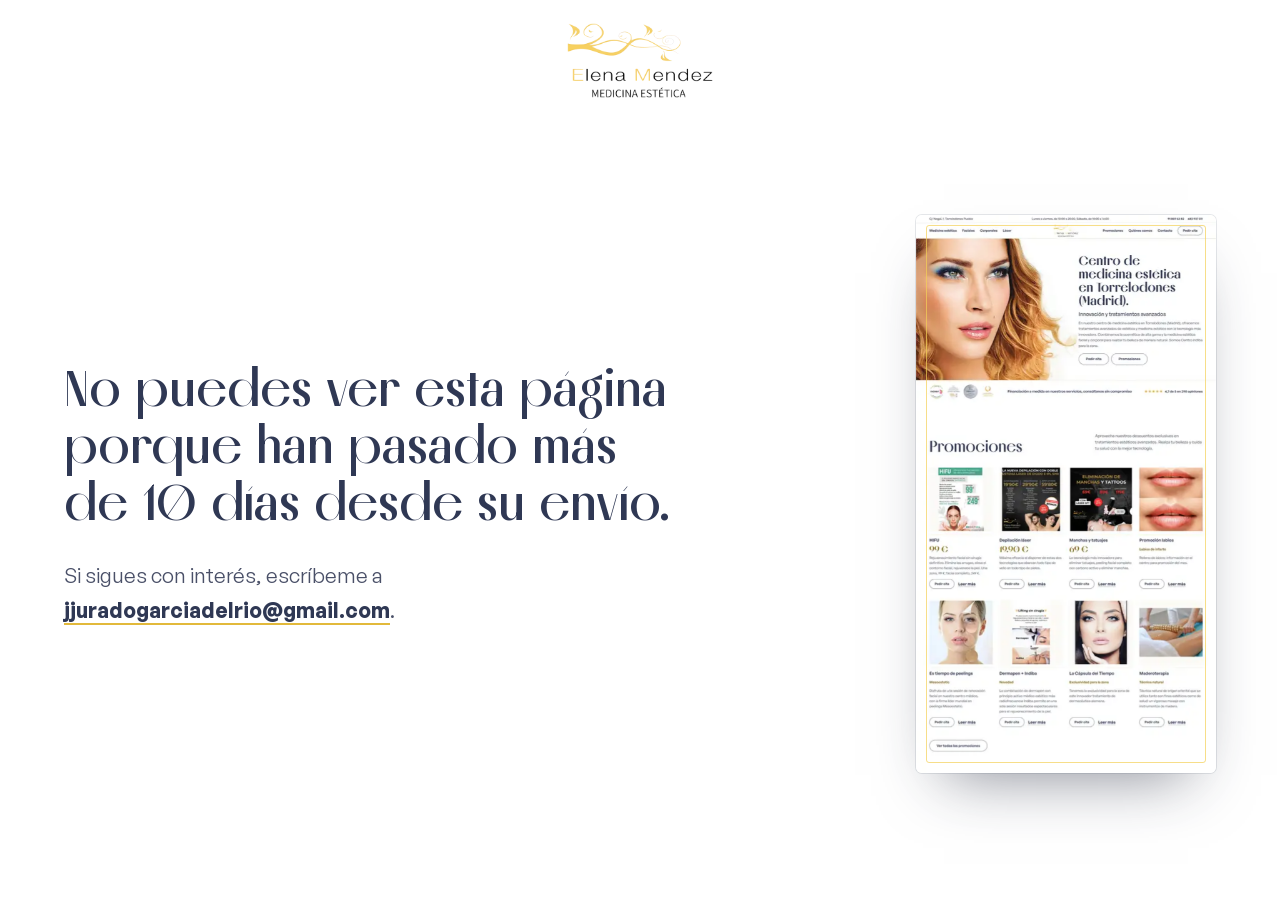
==== commit bf4d3d4b: "chore: caducidad real, envío el 31-oct (visible hasta el 9-nov a las 23:59) Co-Authored-By: Claude O" ====
--- a/index.html
+++ b/index.html
@@ -27,12 +27,11 @@
 <link rel="icon" href="assets/img/favicon-192.png" sizes="192x192">
 <link rel="apple-touch-icon" href="assets/img/apple-touch-icon.png">
 <script>
-  /* Caducidad: la propuesta se ve 10 días desde su envío (el día de envío cuenta). PROVISIONAL, como si se
-     enviara el 27-oct-2026: visible hasta el jueves 5 de noviembre de 2026 a las 23:59 de Madrid
-     (6-nov 00:00 CET = 5-nov 23:00 UTC). Ajustar al día real de envío. En local (file://) no caduca;
-     ?caducada lo simula. */
+  /* Caducidad: la propuesta se ve 10 días desde su envío (el día de envío cuenta). Envío el 31-oct-2026:
+     visible hasta el lunes 9 de noviembre de 2026 a las 23:59 de Madrid (10-nov 00:00 CET = 9-nov 23:00 UTC).
+     Si el envío cambia de día, ajustar. En local (file://) no caduca; ?caducada lo simula. */
   (function () {
-    var fin = Date.UTC(2026, 10, 5, 23, 0);
+    var fin = Date.UTC(2026, 10, 9, 23, 0);
     if (/[?&]caducada\b/.test(location.search) || (location.protocol !== 'file:' && !/^(localhost|127\.0\.0\.1)$/.test(location.hostname) && Date.now() >= fin)) {
       document.documentElement.style.display = 'none';
       location.replace('caducada.html');
